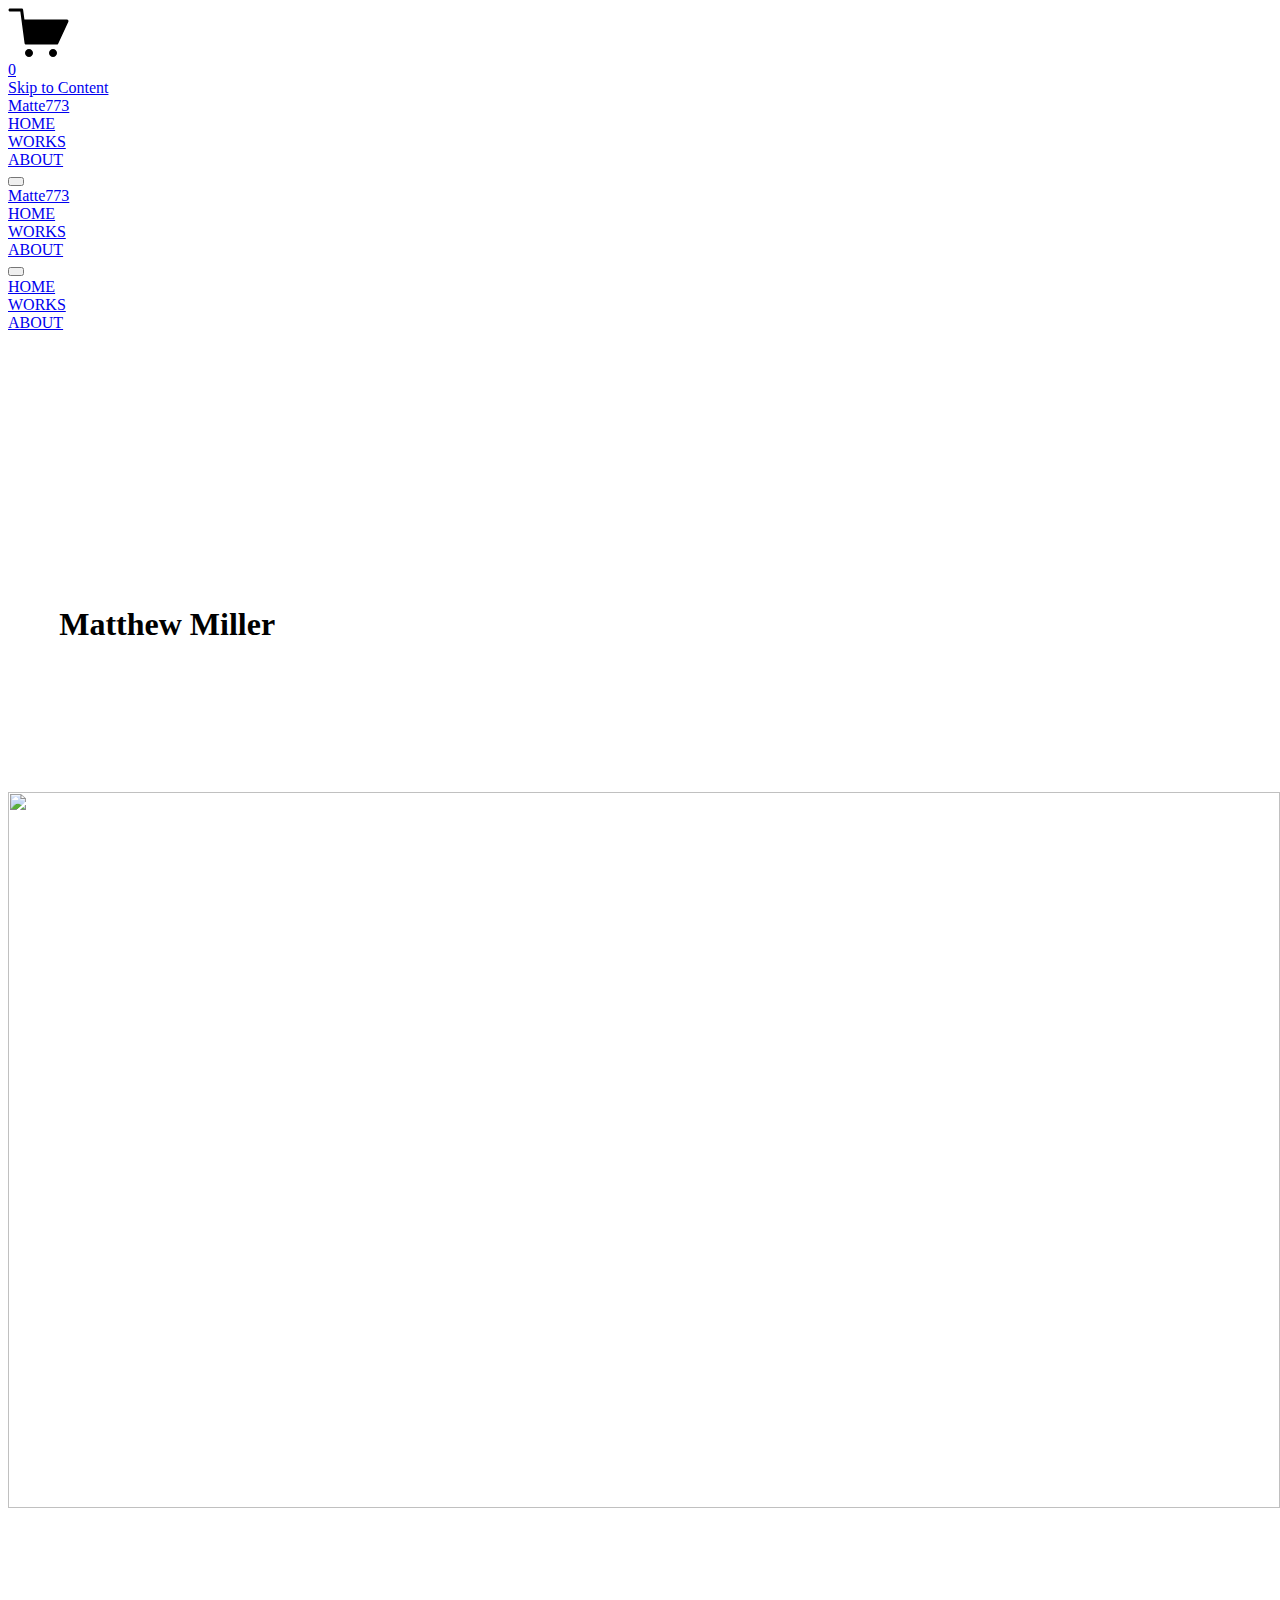
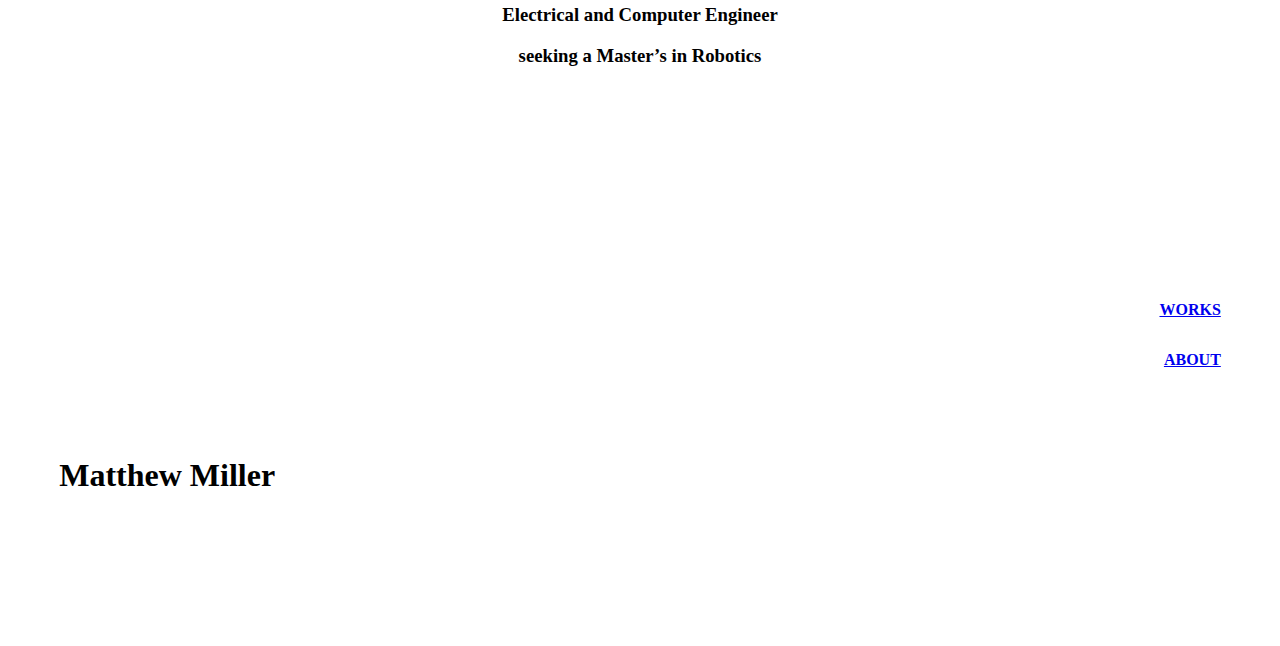
==== index.html @ affd7997 "Rename Matte773.html to index.html" ====
<!doctype html>
<html xmlns:og="http://opengraphprotocol.org/schema/" xmlns:fb="http://www.facebook.com/2008/fbml" lang="en-US"  data-authenticated-account>
  <head>
    <meta http-equiv="X-UA-Compatible" content="IE=edge,chrome=1">
    <meta name="viewport" content="width=device-width, initial-scale=1">
    <!-- This is Squarespace. --><!-- parrot-bullfrog-rfyb -->
<base href="">
<meta charset="utf-8" />
<title>Matte773</title>
<meta http-equiv="Accept-CH" content="Sec-CH-UA-Platform-Version, Sec-CH-UA-Model" /><link rel="shortcut icon" type="image/x-icon" href="https://assets.squarespace.com/universal/default-favicon.ico"/>
<link rel="canonical" href="https://www.matte773.github.io"/>
<meta property="og:site_name" content="Matte773"/>
<meta property="og:title" content="Matte773"/>
<meta property="og:url" content="https://www.matte773.github.io"/>
<meta property="og:type" content="website"/>
<meta itemprop="name" content="Matte773"/>
<meta itemprop="url" content="https://www.matte773.github.io"/>
<meta name="twitter:title" content="Matte773"/>
<meta name="twitter:url" content="https://www.matte773.github.io"/>
<meta name="twitter:card" content="summary"/>
<meta name="description" content="" />
<link rel="preconnect" href="https://images.squarespace-cdn.com">
<link rel="stylesheet" type="text/css" href="https://fonts.googleapis.com/css2?family=Italiana:wght@400&family=Lato:ital,wght@0,400;0,700;1,400;1,700">
<script type="text/javascript" crossorigin="anonymous" defer="defer" nomodule="nomodule" src="//assets.squarespace.com/@sqs/polyfiller/1.6/legacy.js"></script>
<script type="text/javascript" crossorigin="anonymous" defer="defer" src="//assets.squarespace.com/@sqs/polyfiller/1.6/modern.js"></script>
<script type="text/javascript">SQUARESPACE_ROLLUPS = {};</script>
<script>(function(rollups, name) { if (!rollups[name]) { rollups[name] = {}; } rollups[name].js = ["//assets.squarespace.com/universal/scripts-compressed/extract-css-runtime-2ac038bcca92b24daaa92-min.en-US.js"]; })(SQUARESPACE_ROLLUPS, 'squarespace-extract_css_runtime');</script>
<script crossorigin="anonymous" src="//assets.squarespace.com/universal/scripts-compressed/extract-css-runtime-2ac038bcca92b24daaa92-min.en-US.js" defer ></script><script>(function(rollups, name) { if (!rollups[name]) { rollups[name] = {}; } rollups[name].js = ["//assets.squarespace.com/universal/scripts-compressed/extract-css-moment-js-vendor-e67ac5a108455ec4edca7-min.en-US.js"]; })(SQUARESPACE_ROLLUPS, 'squarespace-extract_css_moment_js_vendor');</script>
<script crossorigin="anonymous" src="//assets.squarespace.com/universal/scripts-compressed/extract-css-moment-js-vendor-e67ac5a108455ec4edca7-min.en-US.js" defer ></script><script>(function(rollups, name) { if (!rollups[name]) { rollups[name] = {}; } rollups[name].js = ["//assets.squarespace.com/universal/scripts-compressed/cldr-resource-pack-ede72e01bfb324658a0ac-min.en-US.js"]; })(SQUARESPACE_ROLLUPS, 'squarespace-cldr_resource_pack');</script>
<script crossorigin="anonymous" src="//assets.squarespace.com/universal/scripts-compressed/cldr-resource-pack-ede72e01bfb324658a0ac-min.en-US.js" defer ></script><script>(function(rollups, name) { if (!rollups[name]) { rollups[name] = {}; } rollups[name].js = ["//assets.squarespace.com/universal/scripts-compressed/common-vendors-stable-988cea152e72258d821b3-min.en-US.js"]; })(SQUARESPACE_ROLLUPS, 'squarespace-common_vendors_stable');</script>
<script crossorigin="anonymous" src="//assets.squarespace.com/universal/scripts-compressed/common-vendors-stable-988cea152e72258d821b3-min.en-US.js" defer ></script><script>(function(rollups, name) { if (!rollups[name]) { rollups[name] = {}; } rollups[name].js = ["//assets.squarespace.com/universal/scripts-compressed/common-vendors-0bb808e991bdc5ee15a34-min.en-US.js"]; })(SQUARESPACE_ROLLUPS, 'squarespace-common_vendors');</script>
<script crossorigin="anonymous" src="//assets.squarespace.com/universal/scripts-compressed/common-vendors-0bb808e991bdc5ee15a34-min.en-US.js" defer ></script><script>(function(rollups, name) { if (!rollups[name]) { rollups[name] = {}; } rollups[name].js = ["//assets.squarespace.com/universal/scripts-compressed/common-aaa9e1255c6c9bc80cf3e-min.en-US.js"]; })(SQUARESPACE_ROLLUPS, 'squarespace-common');</script>
<script crossorigin="anonymous" src="//assets.squarespace.com/universal/scripts-compressed/common-aaa9e1255c6c9bc80cf3e-min.en-US.js" defer ></script><script data-name="static-context">Static = window.Static || {}; Static.SQUARESPACE_CONTEXT = {"facebookAppId":"314192535267336","facebookApiVersion":"v6.0","rollups":{"squarespace-announcement-bar":{"js":"//assets.squarespace.com/universal/scripts-compressed/announcement-bar-ef580206d1aa10416c244-min.en-US.js"},"squarespace-audio-player":{"css":"//assets.squarespace.com/universal/styles-compressed/audio-player-702bf18174efe0acaa8ce-min.en-US.css","js":"//assets.squarespace.com/universal/scripts-compressed/audio-player-9605c60c1d9d3fb216126-min.en-US.js"},"squarespace-blog-collection-list":{"css":"//assets.squarespace.com/universal/styles-compressed/blog-collection-list-3d55c64c25996c7633fc2-min.en-US.css","js":"//assets.squarespace.com/universal/scripts-compressed/blog-collection-list-ad88023836bf46b308416-min.en-US.js"},"squarespace-calendar-block-renderer":{"css":"//assets.squarespace.com/universal/styles-compressed/calendar-block-renderer-49c4a5f3dae67a728e3f4-min.en-US.css","js":"//assets.squarespace.com/universal/scripts-compressed/calendar-block-renderer-7db42d81b993bb30a19a3-min.en-US.js"},"squarespace-chartjs-helpers":{"css":"//assets.squarespace.com/universal/styles-compressed/chartjs-helpers-53c004ac7d4bde1c92e38-min.en-US.css","js":"//assets.squarespace.com/universal/scripts-compressed/chartjs-helpers-2a4766a7eb0d87aaf9646-min.en-US.js"},"squarespace-comments":{"css":"//assets.squarespace.com/universal/styles-compressed/comments-181fa3980190b0e3a74e4-min.en-US.css","js":"//assets.squarespace.com/universal/scripts-compressed/comments-508ad3d85f9bdc2f2e567-min.en-US.js"},"squarespace-custom-css-popup":{"css":"//assets.squarespace.com/universal/styles-compressed/custom-css-popup-1120dfdebccf6970ca789-min.en-US.css","js":"//assets.squarespace.com/universal/scripts-compressed/custom-css-popup-6f2300dbe37a6afe90fdf-min.en-US.js"},"squarespace-dialog":{"css":"//assets.squarespace.com/universal/styles-compressed/dialog-c5820adc533c8807482f5-min.en-US.css","js":"//assets.squarespace.com/universal/scripts-compressed/dialog-c785cc600706ee9c881d0-min.en-US.js"},"squarespace-events-collection":{"css":"//assets.squarespace.com/universal/styles-compressed/events-collection-49c4a5f3dae67a728e3f4-min.en-US.css","js":"//assets.squarespace.com/universal/scripts-compressed/events-collection-e4b6982b1aa6d41fc3d1d-min.en-US.js"},"squarespace-form-rendering-utils":{"js":"//assets.squarespace.com/universal/scripts-compressed/form-rendering-utils-6a5a808ca752567ef3620-min.en-US.js"},"squarespace-forms":{"css":"//assets.squarespace.com/universal/styles-compressed/forms-934772160ed2f1fb49718-min.en-US.css","js":"//assets.squarespace.com/universal/scripts-compressed/forms-64396dda2cac3a494c112-min.en-US.js"},"squarespace-gallery-collection-list":{"css":"//assets.squarespace.com/universal/styles-compressed/gallery-collection-list-3d55c64c25996c7633fc2-min.en-US.css","js":"//assets.squarespace.com/universal/scripts-compressed/gallery-collection-list-20a62ae931ab349a80d2f-min.en-US.js"},"squarespace-image-zoom":{"css":"//assets.squarespace.com/universal/styles-compressed/image-zoom-3d55c64c25996c7633fc2-min.en-US.css","js":"//assets.squarespace.com/universal/scripts-compressed/image-zoom-0ddd38600da3a0240ce43-min.en-US.js"},"squarespace-pinterest":{"css":"//assets.squarespace.com/universal/styles-compressed/pinterest-3d55c64c25996c7633fc2-min.en-US.css","js":"//assets.squarespace.com/universal/scripts-compressed/pinterest-d0604829c46a2c841b76f-min.en-US.js"},"squarespace-popup-overlay":{"css":"//assets.squarespace.com/universal/styles-compressed/popup-overlay-fd9ce38b67a1c6891b2e4-min.en-US.css","js":"//assets.squarespace.com/universal/scripts-compressed/popup-overlay-d50f510cff24748b81479-min.en-US.js"},"squarespace-product-quick-view":{"css":"//assets.squarespace.com/universal/styles-compressed/product-quick-view-74a2013c90ee619ccfc39-min.en-US.css","js":"//assets.squarespace.com/universal/scripts-compressed/product-quick-view-40663269513a9a82379fd-min.en-US.js"},"squarespace-products-collection-item-v2":{"css":"//assets.squarespace.com/universal/styles-compressed/products-collection-item-v2-3d55c64c25996c7633fc2-min.en-US.css","js":"//assets.squarespace.com/universal/scripts-compressed/products-collection-item-v2-33f6fca85ffc8988c0694-min.en-US.js"},"squarespace-products-collection-list-v2":{"css":"//assets.squarespace.com/universal/styles-compressed/products-collection-list-v2-3d55c64c25996c7633fc2-min.en-US.css","js":"//assets.squarespace.com/universal/scripts-compressed/products-collection-list-v2-929365f18e49a60a4d0af-min.en-US.js"},"squarespace-search-page":{"css":"//assets.squarespace.com/universal/styles-compressed/search-page-9d0a55de1efafbb9218e1-min.en-US.css","js":"//assets.squarespace.com/universal/scripts-compressed/search-page-0a244fbb09d67595aabce-min.en-US.js"},"squarespace-search-preview":{"js":"//assets.squarespace.com/universal/scripts-compressed/search-preview-2d305483ffa883944ce04-min.en-US.js"},"squarespace-simple-liking":{"css":"//assets.squarespace.com/universal/styles-compressed/simple-liking-ef94529873378652e6e86-min.en-US.css","js":"//assets.squarespace.com/universal/scripts-compressed/simple-liking-74839e341f502c8ea042b-min.en-US.js"},"squarespace-social-buttons":{"css":"//assets.squarespace.com/universal/styles-compressed/social-buttons-1f18e025ea682ade6293a-min.en-US.css","js":"//assets.squarespace.com/universal/scripts-compressed/social-buttons-016eced7ff39ac125bd94-min.en-US.js"},"squarespace-tourdates":{"css":"//assets.squarespace.com/universal/styles-compressed/tourdates-3d55c64c25996c7633fc2-min.en-US.css","js":"//assets.squarespace.com/universal/scripts-compressed/tourdates-ed0e5a09e24ba92993ea0-min.en-US.js"},"squarespace-website-overlays-manager":{"css":"//assets.squarespace.com/universal/styles-compressed/website-overlays-manager-7cecc648f858e6f692130-min.en-US.css","js":"//assets.squarespace.com/universal/scripts-compressed/website-overlays-manager-d29295e1f3e48f4c1a609-min.en-US.js"}},"pageType":2,"website":{"id":"652375f78cd97b653fda8921","identifier":"parrot-bullfrog-rfyb","websiteType":1,"contentModifiedOn":1696824346900,"cloneable":false,"hasBeenCloneable":false,"siteStatus":{"value":3,"expiration":1698032375232},"language":"en-US","timeZone":"America/Los_Angeles","machineTimeZoneOffset":-25200000,"timeZoneOffset":-25200000,"timeZoneAbbr":"PDT","siteTitle":"Matte773","fullSiteTitle":"Matte773","siteDescription":{"html":"","raw":false},"shareButtonOptions":{"8":true,"7":true,"6":true,"1":true,"4":true,"3":true,"2":true},"authenticUrl":"https://www.matte773.github.io","internalUrl":"https://parrot-bullfrog-rfyb.squarespace.com","baseUrl":"https://www.matte773.github.io","primaryDomain":"www.matte773.github.io","sslSetting":3,"isHstsEnabled":true,"createdOn":1696822775233,"templateId":"5c5a519771c10ba3470d8101","installationId":"652375f78cd97b653fda8928","templateWebsiteId":"64f0a4610f250e0159eb6aeb","hasPassword":false,"typekitId":"","statsMigrated":false,"imageMetadataProcessingEnabled":false,"revalidateBefore":1696822787650,"captchaSettings":{"enabledForDonations":false},"showOwnerLogin":true},"websiteSettings":{"id":"652375f78cd97b653fda8923","websiteId":"652375f78cd97b653fda8921","subjects":[],"country":"US","state":"OR","simpleLikingEnabled":true,"mobileInfoBarSettings":{"isContactEmailEnabled":false,"isContactPhoneNumberEnabled":false,"isLocationEnabled":false,"isBusinessHoursEnabled":false},"commentLikesAllowed":true,"commentAnonAllowed":true,"commentThreaded":true,"commentApprovalRequired":false,"commentAvatarsOn":true,"commentSortType":2,"commentFlagThreshold":0,"commentFlagsAllowed":true,"commentEnableByDefault":true,"commentDisableAfterDaysDefault":0,"disqusShortname":"","commentsEnabled":false,"storeSettings":{"returnPolicy":{"raw":false},"termsOfService":{"raw":false},"privacyPolicy":{"raw":false},"storeMailingList":{"connected":false,"list":"","useSingleOptIn":false},"expressCheckout":false,"continueShoppingLinkUrl":"/","testModeOn":true,"useLightCart":false,"showNoteField":false,"shippingCountryDefaultValue":"US","billToShippingDefaultValue":false,"showShippingPhoneNumber":true,"isShippingPhoneRequired":false,"showBillingPhoneNumber":true,"isBillingPhoneRequired":false,"currenciesSupported":["USD","CAD","GBP","AUD","EUR","CHF","NOK","SEK","DKK","NZD","SGD","MXN","HKD","CZK","ILS","MYR","RUB","PHP","PLN","THB","BRL","ARS","COP","IDR","INR","JPY","ZAR"],"defaultCurrency":"USD","selectedCurrency":"USD","measurementStandard":1,"showCustomCheckoutForm":false,"checkoutPageMarketingOptInEnabled":true,"enableMailingListOptInByDefault":false,"isApplePayEnabled":false,"isPaymentRequestEnabled":true,"sameAsRetailLocation":false,"merchandisingSettings":{"scarcityEnabledOnProductItems":false,"scarcityEnabledOnProductBlocks":false,"scarcityMessageType":"DEFAULT_SCARCITY_MESSAGE","scarcityThreshold":10,"merchantLowStockAlertThreshold":5,"multipleQuantityAllowedForServices":true,"restockNotificationsEnabled":false,"restockNotificationsMailingListSignUpEnabled":false,"relatedProductsEnabled":false,"relatedProductsOrdering":"random","soldOutVariantsDropdownDisabled":false,"productComposerOptedIn":false,"productComposerABTestOptedOut":false,"productReviewsEnabled":false},"minimumOrderSubtotalEnabled":false,"minimumOrderSubtotal":{"currency":"USD","value":"0.00"},"instagramShoppingLinkDestination":1,"storeMigratedToProductCollections2_0":false,"isLive":false,"multipleQuantityAllowedForServices":true},"useEscapeKeyToLogin":false,"ssBadgeType":1,"ssBadgePosition":4,"ssBadgeVisibility":1,"ssBadgeDevices":1,"pinterestOverlayOptions":{"mode":"disabled"},"ampEnabled":false,"userAccountsSettings":{"loginAllowed":false,"signupAllowed":false}},"cookieSettings":{"isCookieBannerEnabled":false,"isRestrictiveCookiePolicyEnabled":false,"isRestrictiveCookiePolicyAbsolute":false,"cookieBannerText":"","cookieBannerTheme":"","cookieBannerVariant":"","cookieBannerPosition":"","cookieBannerCtaVariant":"","cookieBannerCtaText":"","cookieBannerAcceptType":"OPT_IN","cookieBannerOptOutCtaText":""},"websiteCloneable":false,"collection":{"title":"HOME","id":"65237652f68c1346e1a69697","fullUrl":"/","type":10,"permissionType":1},"subscribed":false,"appDomain":"squarespace.com","templateTweakable":true,"tweakJSON":{"form-use-theme-colors":"false","header-logo-height":"20px","header-mobile-logo-max-height":"30px","header-vert-padding":"2.2vw","header-width":"Inset","maxPageWidth":"1445px","pagePadding":"3vw","tweak-blog-alternating-side-by-side-image-aspect-ratio":"1:1 Square","tweak-blog-alternating-side-by-side-image-spacing":"6%","tweak-blog-alternating-side-by-side-meta-spacing":"20px","tweak-blog-alternating-side-by-side-primary-meta":"Categories","tweak-blog-alternating-side-by-side-read-more-spacing":"20px","tweak-blog-alternating-side-by-side-secondary-meta":"Date","tweak-blog-basic-grid-columns":"2","tweak-blog-basic-grid-image-aspect-ratio":"3:2 Standard","tweak-blog-basic-grid-image-spacing":"16px","tweak-blog-basic-grid-meta-spacing":"15px","tweak-blog-basic-grid-primary-meta":"Date","tweak-blog-basic-grid-read-more-spacing":"16px","tweak-blog-basic-grid-secondary-meta":"Categories","tweak-blog-item-custom-width":"62","tweak-blog-item-show-author-profile":"false","tweak-blog-item-width":"Wide","tweak-blog-masonry-columns":"2","tweak-blog-masonry-horizontal-spacing":"30px","tweak-blog-masonry-image-spacing":"20px","tweak-blog-masonry-meta-spacing":"20px","tweak-blog-masonry-primary-meta":"Categories","tweak-blog-masonry-read-more-spacing":"20px","tweak-blog-masonry-secondary-meta":"Date","tweak-blog-masonry-vertical-spacing":"30px","tweak-blog-side-by-side-image-aspect-ratio":"1:1 Square","tweak-blog-side-by-side-image-spacing":"6%","tweak-blog-side-by-side-meta-spacing":"20px","tweak-blog-side-by-side-primary-meta":"Categories","tweak-blog-side-by-side-read-more-spacing":"20px","tweak-blog-side-by-side-secondary-meta":"Date","tweak-blog-single-column-image-spacing":"50px","tweak-blog-single-column-meta-spacing":"0px","tweak-blog-single-column-primary-meta":"Date","tweak-blog-single-column-read-more-spacing":"0px","tweak-blog-single-column-secondary-meta":"Categories","tweak-events-stacked-show-thumbnails":"true","tweak-events-stacked-thumbnail-size":"3:2 Standard","tweak-fixed-header":"false","tweak-fixed-header-style":"Basic","tweak-global-animations-animation-curve":"ease","tweak-global-animations-animation-delay":"0.1s","tweak-global-animations-animation-duration":"0.1s","tweak-global-animations-animation-style":"fade","tweak-global-animations-animation-type":"none","tweak-global-animations-complexity-level":"detailed","tweak-global-animations-enabled":"false","tweak-portfolio-grid-basic-custom-height":"50","tweak-portfolio-grid-overlay-custom-height":"50","tweak-portfolio-hover-follow-acceleration":"10%","tweak-portfolio-hover-follow-animation-duration":"Fast","tweak-portfolio-hover-follow-animation-type":"Fade","tweak-portfolio-hover-follow-delimiter":"Bullet","tweak-portfolio-hover-follow-front":"false","tweak-portfolio-hover-follow-layout":"Inline","tweak-portfolio-hover-follow-size":"50","tweak-portfolio-hover-follow-text-spacing-x":"1.5","tweak-portfolio-hover-follow-text-spacing-y":"1.5","tweak-portfolio-hover-static-animation-duration":"Fast","tweak-portfolio-hover-static-animation-type":"Fade","tweak-portfolio-hover-static-delimiter":"Hyphen","tweak-portfolio-hover-static-front":"true","tweak-portfolio-hover-static-layout":"Inline","tweak-portfolio-hover-static-size":"50","tweak-portfolio-hover-static-text-spacing-x":"1.5","tweak-portfolio-hover-static-text-spacing-y":"1.5","tweak-portfolio-index-background-animation-duration":"Medium","tweak-portfolio-index-background-animation-type":"Fade","tweak-portfolio-index-background-custom-height":"50","tweak-portfolio-index-background-delimiter":"None","tweak-portfolio-index-background-height":"Large","tweak-portfolio-index-background-horizontal-alignment":"Center","tweak-portfolio-index-background-link-format":"Stacked","tweak-portfolio-index-background-persist":"false","tweak-portfolio-index-background-vertical-alignment":"Middle","tweak-portfolio-index-background-width":"Full","tweak-product-basic-item-click-action":"None","tweak-product-basic-item-gallery-aspect-ratio":"3:4 Three-Four (Vertical)","tweak-product-basic-item-gallery-design":"Slideshow","tweak-product-basic-item-gallery-width":"50%","tweak-product-basic-item-hover-action":"None","tweak-product-basic-item-image-spacing":"2vw","tweak-product-basic-item-image-zoom-factor":"2","tweak-product-basic-item-product-variant-display":"Dropdown","tweak-product-basic-item-thumbnail-placement":"Side","tweak-product-basic-item-variant-picker-layout":"Dropdowns","tweak-products-add-to-cart-button":"false","tweak-products-columns":"2","tweak-products-gutter-column":"2vw","tweak-products-gutter-row":"2vw","tweak-products-header-text-alignment":"Middle","tweak-products-image-aspect-ratio":"2:3 Standard (Vertical)","tweak-products-image-text-spacing":"0.5vw","tweak-products-mobile-columns":"1","tweak-products-text-alignment":"Left","tweak-transparent-header":"true"},"templateId":"5c5a519771c10ba3470d8101","templateVersion":"7.1","pageFeatures":[1,2,4],"gmRenderKey":"QUl6YVN5Q0JUUk9xNkx1dkZfSUUxcjQ2LVQ0QWVUU1YtMGQ3bXk4","templateScriptsRootUrl":"https://static1.squarespace.com/static/vta/5c5a519771c10ba3470d8101/scripts/","betaFeatureFlags":["site_header_footer","nested_categories_migration_enabled","member_areas_spanish_interviews","block_backgrounds","asset_library_trashcan","commsplat_forms_visitor_profile","content_rte_ai_product_composer","marketing_landing_page","collection_typename_switching","crm_remove_subscriber","campaigns_global_uc_ab","content_rte_ai","show_mobile_column_in_plp_editor","campaigns_discount_section_in_automations","campaigns_new_image_layout_picker","customer_accounts_email_verification","themes","crm_show_profile_forms","digital_products_monetization_ga_enabled","asset_picker_in_product_composer","commerce_site_visitor_metrics","customer_account_creation_recaptcha","site_user_email_change","fluid_engine_clean_up_grid_contextual_change","crm_default_newsletter_block_to_campaigns","rte_text_justify_align","commerce_clearpay","override_block_styles","viewer-role-contributor-invites","member_sites_ux_evolution","background_art_onboarding","website_component_enabled","member_areas_feature","accounting_orders_sync","nested_categories","content_rte_ai_campaigns","new_stacked_index","supports_versioned_template_assets","campaigns_import_discounts","visitor_react_forms","image_component","digiact_collection_panel_upsells","unify_edit_mode_p1","unify_edit_mode_p1_70","show_add_to_cart_in_plp","enable_css_variable_tweaks","show_add_to_cart_in_plp_config_editor_circle","is_feature_gate_refresh_enabled","unify_edit_mode_p2","digital_products_in_circle_labs","fluid_engine_new_multiselect_actions","campaigns_thumbnail_layout","shape_block","toggle_preview_new_shortcut","campaigns_discount_section_in_blasts","scripts_defer","commerce_order_status_access","react_pages_panel","member_areas_schedule_interview","send_local_pickup_ready_email","rte_text_highlights","website_fonts","summary_block_video_collections","image_block_effects","fluid_engine_default_mobile_order","commerce_restock_notifications","commerce_etsy_shipping_import","member_areas_provisioning_service","commerce_etsy_product_import","fluid_engine"],"videoAssetsFeatureFlags":["mux-data-video-collection","mux-data-course-collection"],"authenticatedAccount":{"id":"6523757f21ba6d32131cc53d","tutorialsCompleted":{"has-seen-fluid-engine-mobile-changes-notification":true},"notificationsRead":{},"lastLoginOn":1696822655548,"displayName":"Matt Miller","firstName":"Matt","lastName":"Miller","eligibleForMarketingDiscount":false,"avatarUrl":"https://static1.squarespace.com/static/images/6523758022f9f01b0674a693","bio":"","roles":{},"email":"matte773@gmail.com","createdOn":1696822655468,"marketingId":"dd24f170-b042-4bca-98fa-3c5a56e5c6a4","avatarAssetUrl":"https://static1.squarespace.com/static/images/6523758022f9f01b0674a693","pseudonymAccount":false,"preferredLocale":"en-US"},"authenticatedAccountWebsiteSettings":{"id":"652375f96065551eb963baf9"},"permissions":{"permissions":{"1":true}},"websiteRoles":{"1":true},"accessPermissions":[1221,1111,1700,1420,1218,1211,1610,2066,1514,1110,1419,12,1230,1513,1921,11,1413,1217,1612,1216,1611,1920,1701,1223,1311,18,1112,1423,1224,1414,1510,1930,1226,1210,1225,1,15,1219,1233,1213,1931,1515,1516,1412,1511,1422,1911,1416,1910,1411,1229,1310,14,1932,1417,1212,1418,1517,1912,1215,13,1415,0,1220,1512,1410,1228,1234,1421,1810,1214],"memberAccountNames":{"6523757f21ba6d32131cc53d":{"avatarUrl":"https://static1.squarespace.com/static/images/6523758022f9f01b0674a693","bio":"","displayName":"Matt Miller"}},"impersonatedSession":false,"demoCollections":[{"collectionId":"64f0a494fa4c3b4740eb75fb","deleted":true},{"collectionId":"64f0a5a82ffd67733c8550a7","deleted":true},{"collectionId":"64f0a5b2c28d2e63d28ef759","deleted":false},{"collectionId":"64f0a5bf4d787c7631e86400","deleted":true},{"collectionId":"64f0af7da95898635f3239da","deleted":true},{"collectionId":"64f8a52ed9387a3342fe4a21","deleted":false},{"collectionId":"64ff81352b9eaa7e154cb836","deleted":true}],"connectedAccounts":[],"tzData":{"zones":[[-480,"US","P%sT",null]],"rules":{"US":[[1967,2006,null,"Oct","lastSun","2:00","0","S"],[1987,2006,null,"Apr","Sun>=1","2:00","1:00","D"],[2007,"max",null,"Mar","Sun>=8","2:00","1:00","D"],[2007,"max",null,"Nov","Sun>=1","2:00","0","S"]]}},"showAnnouncementBar":false,"recaptchaEnterpriseContext":{"recaptchaEnterpriseSiteKey":"6LdDFQwjAAAAAPigEvvPgEVbb7QBm-TkVJdDTlAv"},"i18nContext":{"timeZoneData":{"id":"America/Los_Angeles","name":"Pacific Time"}}};</script><script type="application/ld+json">{"url":"https://www.matte773.github.io","name":"Matte773","description":"","@context":"http://schema.org","@type":"WebSite"}</script><link rel="stylesheet" type="text/css" href="https://static1.squarespace.com/static/versioned-site-css/652375f78cd97b653fda8921/0/5c5a519771c10ba3470d8101/652375f78cd97b653fda8928/1445/site.css"/><script>Static.COOKIE_BANNER_CAPABLE = true;</script>
<!-- End of Squarespace Headers -->
    
      <script>
        window.__INITIAL_SQUARESPACE_7_1_WEBSITE_COLORS__ = [{"id":"white","value":{"values":{"hue":0.0,"saturation":0.0,"lightness":100.0},"userFormat":"hex"}},{"id":"black","value":{"values":{"hue":0.0,"saturation":0.0,"lightness":0.0},"userFormat":"hex"}},{"id":"safeLightAccent","value":{"values":{"hue":0.0,"saturation":0.0,"lightness":95.69},"userFormat":"hex"}},{"id":"safeDarkAccent","value":{"values":{"hue":0.0,"saturation":0.0,"lightness":0.0},"userFormat":"hex"}},{"id":"safeInverseAccent","value":{"values":{"hue":0.0,"saturation":0.0,"lightness":0.0},"userFormat":"hex"}},{"id":"safeInverseLightAccent","value":{"values":{"hue":0.0,"saturation":0.0,"lightness":0.0},"userFormat":"hex"}},{"id":"safeInverseDarkAccent","value":{"values":{"hue":0.0,"saturation":0.0,"lightness":100.0},"userFormat":"hex"}},{"id":"accent","value":{"values":{"hue":0.0,"saturation":0.0,"lightness":95.69},"userFormat":"hex"}},{"id":"lightAccent","value":{"values":{"hue":36.0,"saturation":10.1,"lightness":38.82},"userFormat":"hex"}},{"id":"darkAccent","value":{"values":{"hue":0.0,"saturation":0.0,"lightness":0.0},"userFormat":"hex"}}];
      </script>
      
      <style id="colorThemeStyles">
        :root {--white-hsl:0,0%,100%;--black-hsl:0,0%,0%;--safeLightAccent-hsl:0,0%,95.69%;--safeDarkAccent-hsl:0,0%,0%;--safeInverseAccent-hsl:0,0%,0%;--safeInverseLightAccent-hsl:0,0%,0%;--safeInverseDarkAccent-hsl:0,0%,100%;--accent-hsl:0,0%,95.69%;--lightAccent-hsl:36,10.1%,38.82%;--darkAccent-hsl:0,0%,0%;}
        
        :root {--announcement-bar-background-color:hsla(var(--black-hsl),1);--announcement-bar-text-color:hsla(var(--white-hsl),1);--backgroundOverlayColor:hsla(var(--white-hsl),1);--course-item-nav-active-lesson-background-color:hsla(var(--darkAccent-hsl),1);--course-item-nav-active-lesson-text-color:hsla(var(--white-hsl),1);--course-item-nav-background-color:hsla(var(--lightAccent-hsl),1);--course-item-nav-border-color:hsla(var(--darkAccent-hsl),0.25);--course-item-nav-text-color:hsla(var(--black-hsl),1);--course-list-course-progress-bar-color:hsla(var(--accent-hsl),1);--course-list-course-item-background:hsla(var(--lightAccent-hsl),1);--course-list-course-item-hover-background:hsla(var(--lightAccent-hsl),0.75);--course-list-course-item-text-color:hsla(var(--black-hsl),1);--course-list-course-chapter-divider-color:hsla(var(--white-hsl),1);--course-list-grid-layout-chapter-divider-color:hsla(var(--black-hsl),1);--course-list-grid-layout-course-item-background-color:hsla(var(--lightAccent-hsl),1);--course-list-grid-layout-course-item-hover-background-color:hsla(var(--lightAccent-hsl),0.75);--course-list-grid-layout-course-item-text-color:hsla(var(--black-hsl),1);--course-list-grid-layout-course-item-border-color:hsla(var(--darkAccent-hsl),1);--gradientHeaderBackgroundColor:hsla(var(--white-hsl),1);--gradientHeaderBorderColor:hsla(var(--black-hsl),1);--gradientHeaderDropShadowColor:hsla(var(--black-hsl),1);--gradientHeaderNavigationColor:hsla(var(--black-hsl),1);--headerDropShadowColor:hsla(var(--black-hsl),1);--headerBorderColor:hsla(var(--black-hsl),1);--headingExtraLargeColor:hsla(var(--black-hsl),1);--headingLargeColor:hsla(var(--black-hsl),1);--headingLinkColor:hsla(var(--safeDarkAccent-hsl),1);--headingMediumColor:hsla(var(--black-hsl),1);--headingSmallColor:hsla(var(--black-hsl),1);--image-block-card-image-button-bg-color:hsla(var(--safeDarkAccent-hsl),1);--image-block-card-image-button-text-color:hsla(var(--safeInverseDarkAccent-hsl),1);--image-block-card-image-overlay-color:hsla(var(--darkAccent-hsl),1);--image-block-card-image-subtitle-color:hsla(var(--black-hsl),1);--image-block-card-image-title-bg-color:hsla(var(--white-hsl),0);--image-block-card-image-title-color:hsla(var(--black-hsl),1);--image-block-card-inline-link-color:hsla(var(--black-hsl),1);--image-block-collage-background-color:hsla(var(--lightAccent-hsl),1);--image-block-collage-image-button-bg-color:hsla(var(--safeDarkAccent-hsl),1);--image-block-collage-image-button-text-color:hsla(var(--safeInverseDarkAccent-hsl),1);--image-block-collage-image-overlay-color:hsla(var(--darkAccent-hsl),1);--image-block-collage-image-subtitle-color:hsla(var(--black-hsl),1);--image-block-collage-image-title-bg-color:hsla(var(--white-hsl),0);--image-block-collage-image-title-color:hsla(var(--black-hsl),1);--image-block-collage-inline-link-color:hsla(var(--black-hsl),1);--image-block-overlap-image-button-bg-color:hsla(var(--safeDarkAccent-hsl),1);--image-block-overlap-image-button-text-color:hsla(var(--safeInverseDarkAccent-hsl),1);--image-block-overlap-image-overlay-color:hsla(var(--darkAccent-hsl),1);--image-block-overlap-image-subtitle-color:hsla(var(--black-hsl),1);--image-block-overlap-image-title-bg-color:hsla(var(--white-hsl),1);--image-block-overlap-image-title-color:hsla(var(--black-hsl),1);--image-block-overlap-inline-link-color:hsla(var(--black-hsl),1);--image-block-overlay-color:hsla(var(--black-hsl),0.5);--image-block-poster-image-button-bg-color:hsla(var(--safeDarkAccent-hsl),1);--image-block-poster-image-button-text-color:hsla(var(--safeInverseDarkAccent-hsl),1);--image-block-poster-image-overlay-color:hsla(var(--darkAccent-hsl),1);--image-block-poster-image-subtitle-color:hsla(var(--white-hsl),1);--image-block-poster-image-title-bg-color-v2:hsla(var(--white-hsl),0);--image-block-poster-image-title-color:hsla(var(--white-hsl),1);--image-block-poster-inline-link-color:hsla(var(--white-hsl),1);--image-block-stack-image-button-bg-color:hsla(var(--safeDarkAccent-hsl),1);--image-block-stack-image-button-text-color:hsla(var(--safeInverseDarkAccent-hsl),1);--image-block-stack-image-overlay-color:hsla(var(--darkAccent-hsl),1);--image-block-stack-image-subtitle-color:hsla(var(--black-hsl),1);--image-block-stack-image-title-bg-color:hsla(var(--white-hsl),0);--image-block-stack-image-title-color:hsla(var(--black-hsl),1);--image-block-stack-inline-link-color:hsla(var(--black-hsl),1);--list-section-banner-slideshow-arrow-background-color:hsla(var(--safeDarkAccent-hsl),1);--list-section-banner-slideshow-arrow-color:hsla(var(--safeInverseDarkAccent-hsl),1);--list-section-banner-slideshow-button-background-color:hsla(var(--safeDarkAccent-hsl),1);--list-section-banner-slideshow-button-text-color:hsla(var(--safeInverseDarkAccent-hsl),1);--list-section-banner-slideshow-card-button-background-color:hsla(var(--safeDarkAccent-hsl),1);--list-section-banner-slideshow-card-button-text-color:hsla(var(--safeInverseDarkAccent-hsl),1);--list-section-banner-slideshow-card-color:hsla(var(--lightAccent-hsl),1);--list-section-banner-slideshow-card-description-color:hsla(var(--black-hsl),1);--list-section-banner-slideshow-card-description-link-color:hsla(var(--safeDarkAccent-hsl),1);--list-section-banner-slideshow-card-title-color:hsla(var(--black-hsl),1);--list-section-banner-slideshow-description-color:hsla(var(--black-hsl),1);--list-section-banner-slideshow-title-color:hsla(var(--black-hsl),1);--list-section-carousel-arrow-background-color:hsla(var(--safeDarkAccent-hsl),1);--list-section-carousel-arrow-color:hsla(var(--safeInverseDarkAccent-hsl),1);--list-section-carousel-button-background-color:hsla(var(--safeDarkAccent-hsl),1);--list-section-carousel-button-text-color:hsla(var(--safeInverseDarkAccent-hsl),1);--list-section-carousel-card-button-background-color:hsla(var(--safeDarkAccent-hsl),1);--list-section-carousel-card-button-text-color:hsla(var(--safeInverseDarkAccent-hsl),1);--list-section-carousel-card-color:hsla(var(--lightAccent-hsl),1);--list-section-carousel-card-description-color:hsla(var(--black-hsl),1);--list-section-carousel-card-description-link-color:hsla(var(--safeDarkAccent-hsl),1);--list-section-carousel-card-title-color:hsla(var(--black-hsl),1);--list-section-carousel-description-color:hsla(var(--black-hsl),1);--list-section-carousel-title-color:hsla(var(--black-hsl),1);--list-section-simple-button-background-color:hsla(var(--safeDarkAccent-hsl),1);--list-section-simple-button-text-color:hsla(var(--safeInverseDarkAccent-hsl),1);--list-section-simple-card-button-background-color:hsla(var(--safeDarkAccent-hsl),1);--list-section-simple-card-button-text-color:hsla(var(--safeInverseDarkAccent-hsl),1);--list-section-simple-card-color:hsla(var(--lightAccent-hsl),1);--list-section-simple-card-description-color:hsla(var(--black-hsl),1);--list-section-simple-card-description-link-color:hsla(var(--safeDarkAccent-hsl),1);--list-section-simple-card-title-color:hsla(var(--black-hsl),1);--list-section-simple-description-color:hsla(var(--black-hsl),1);--list-section-simple-title-color:hsla(var(--black-hsl),1);--list-section-title-color:hsla(var(--black-hsl),1);--menuOverlayBackgroundColor:hsla(var(--white-hsl),1);--menuOverlayButtonBackgroundColor:hsla(var(--safeDarkAccent-hsl),1);--menuOverlayButtonTextColor:hsla(var(--safeInverseDarkAccent-hsl),1);--menuOverlayNavigationLinkColor:hsla(var(--black-hsl),1);--navigationLinkColor:hsla(var(--black-hsl),1);--paragraphLargeColor:hsla(var(--black-hsl),1);--paragraphLinkColor:hsla(var(--safeDarkAccent-hsl),1);--paragraphMediumColor:hsla(var(--black-hsl),1);--paragraphSmallColor:hsla(var(--black-hsl),1);--portfolio-grid-basic-title-color:hsla(var(--black-hsl),1);--portfolio-grid-overlay-overlay-color:hsla(var(--white-hsl),1);--portfolio-grid-overlay-title-color:hsla(var(--black-hsl),1);--portfolio-hover-follow-title-color:hsla(var(--black-hsl),1);--portfolio-hover-static-title-color:hsla(var(--black-hsl),1);--portfolio-index-background-title-color:hsla(var(--black-hsl),1);--primaryButtonBackgroundColor:hsla(var(--lightAccent-hsl),1);--primaryButtonTextColor:hsla(var(--safeInverseDarkAccent-hsl),1);--secondaryButtonBackgroundColor:hsla(var(--safeDarkAccent-hsl),1);--secondaryButtonTextColor:hsla(var(--safeInverseDarkAccent-hsl),1);--section-divider-stroke-color:hsla(var(--safeDarkAccent-hsl),1);--section-inset-border-color:hsla(var(--white-hsl),1);--shape-block-background-color:hsla(var(--lightAccent-hsl),1);--shape-block-dropshadow-color:hsla(var(--lightAccent-hsl),1);--shape-block-stroke-color:hsla(var(--black-hsl),1);--siteBackgroundColor:hsla(var(--white-hsl),1);--siteTitleColor:hsla(var(--black-hsl),1);--social-links-block-main-icon-color:hsla(var(--black-hsl),1);--social-links-block-secondary-icon-color:hsla(var(--white-hsl),1);--solidHeaderBackgroundColor:hsla(var(--white-hsl),1);--solidHeaderBorderColor:hsla(var(--black-hsl),1);--solidHeaderDropShadowColor:hsla(var(--black-hsl),1);--solidHeaderNavigationColor:hsla(var(--black-hsl),1);--summary-block-limited-availability-label-color:hsla(var(--black-hsl),1);--tertiaryButtonBackgroundColor:hsla(var(--safeDarkAccent-hsl),1);--tertiaryButtonTextColor:hsla(var(--safeInverseDarkAccent-hsl),1);--text-highlight-color:hsla(var(--safeDarkAccent-hsl),1);--text-highlight-color-on-background:hsla(var(--safeDarkAccent-hsl),1);--tweak-accordion-block-background-color:hsla(var(--lightAccent-hsl),1);--tweak-accordion-block-divider-color:hsla(var(--black-hsl),1);--tweak-accordion-block-divider-color-on-background:hsla(var(--black-hsl),1);--tweak-accordion-block-icon-color:hsla(var(--black-hsl),1);--tweak-accordion-block-icon-color-on-background:hsla(var(--black-hsl),1);--tweak-blog-alternating-side-by-side-list-excerpt-color:hsla(var(--black-hsl),1);--tweak-blog-alternating-side-by-side-list-meta-color:hsla(var(--black-hsl),1);--tweak-blog-alternating-side-by-side-list-read-more-color:hsla(var(--safeDarkAccent-hsl),1);--tweak-blog-alternating-side-by-side-list-title-color:hsla(var(--black-hsl),1);--tweak-blog-basic-grid-list-excerpt-color:hsla(var(--black-hsl),1);--tweak-blog-basic-grid-list-meta-color:hsla(var(--black-hsl),1);--tweak-blog-basic-grid-list-read-more-color:hsla(var(--safeDarkAccent-hsl),1);--tweak-blog-basic-grid-list-title-color:hsla(var(--black-hsl),1);--tweak-blog-item-author-profile-color:hsla(var(--black-hsl),1);--tweak-blog-item-comment-meta-color:hsla(var(--black-hsl),1);--tweak-blog-item-comment-text-color:hsla(var(--black-hsl),1);--tweak-blog-item-meta-color:hsla(var(--black-hsl),1);--tweak-blog-item-pagination-icon-color:hsla(var(--black-hsl),1);--tweak-blog-item-pagination-meta-color:hsla(var(--black-hsl),1);--tweak-blog-item-pagination-title-color:hsla(var(--black-hsl),1);--tweak-blog-item-title-color:hsla(var(--black-hsl),1);--tweak-blog-masonry-list-excerpt-color:hsla(var(--black-hsl),1);--tweak-blog-masonry-list-meta-color:hsla(var(--black-hsl),1);--tweak-blog-masonry-list-read-more-color:hsla(var(--safeDarkAccent-hsl),1);--tweak-blog-masonry-list-title-color:hsla(var(--black-hsl),1);--tweak-blog-side-by-side-list-excerpt-color:hsla(var(--black-hsl),1);--tweak-blog-side-by-side-list-meta-color:hsla(var(--black-hsl),1);--tweak-blog-side-by-side-list-read-more-color:hsla(var(--safeDarkAccent-hsl),1);--tweak-blog-side-by-side-list-title-color:hsla(var(--black-hsl),1);--tweak-blog-single-column-list-excerpt-color:hsla(var(--black-hsl),1);--tweak-blog-single-column-list-meta-color:hsla(var(--black-hsl),1);--tweak-blog-single-column-list-read-more-color:hsla(var(--safeDarkAccent-hsl),1);--tweak-blog-single-column-list-title-color:hsla(var(--black-hsl),1);--tweak-content-link-block-title-color:hsla(var(--black-hsl),1);--tweak-events-item-pagination-date-color:hsla(var(--black-hsl),1);--tweak-events-item-pagination-icon-color:hsla(var(--black-hsl),1);--tweak-events-item-pagination-title-color:hsla(var(--black-hsl),1);--tweak-form-block-background-color:hsla(var(--lightAccent-hsl),1);--tweak-form-block-button-background-color:hsla(var(--safeDarkAccent-hsl),1);--tweak-form-block-button-background-color-on-background:hsla(var(--safeDarkAccent-hsl),1);--tweak-form-block-button-text-color:hsla(var(--safeInverseDarkAccent-hsl),1);--tweak-form-block-button-text-color-on-background:hsla(var(--safeInverseDarkAccent-hsl),1);--tweak-form-block-caption-color:hsla(var(--black-hsl),1);--tweak-form-block-caption-color-on-background:hsla(var(--black-hsl),1);--tweak-form-block-description-color:hsla(var(--black-hsl),1);--tweak-form-block-description-color-on-background:hsla(var(--black-hsl),1);--tweak-form-block-option-color:hsla(var(--black-hsl),1);--tweak-form-block-option-color-on-background:hsla(var(--black-hsl),1);--tweak-form-block-survey-title-color:hsla(var(--black-hsl),1);--tweak-form-block-survey-title-color-on-background:hsla(var(--black-hsl),1);--tweak-form-block-title-color:hsla(var(--black-hsl),1);--tweak-form-block-title-color-on-background:hsla(var(--black-hsl),1);--tweak-form-block-field-fill-color:hsla(var(--lightAccent-hsl),1);--tweak-form-block-field-border-color:hsla(var(--black-hsl),1);--tweak-form-block-field-input-color:hsla(var(--black-hsl),1);--tweak-form-block-field-fill-color-on-background:hsla(var(--white-hsl),1);--tweak-form-block-field-border-color-on-background:hsla(var(--black-hsl),1);--tweak-form-block-field-input-color-on-background:hsla(var(--black-hsl),1);--tweak-gallery-icon-background-color:hsla(var(--white-hsl),1);--tweak-gallery-icon-color:hsla(var(--black-hsl),1);--tweak-gallery-lightbox-background-color:hsla(var(--white-hsl),1);--tweak-gallery-lightbox-icon-color:hsla(var(--black-hsl),1);--tweak-heading-extra-large-color-on-background:hsla(var(--black-hsl),1);--tweak-heading-large-color-on-background:hsla(var(--black-hsl),1);--tweak-heading-medium-color-on-background:hsla(var(--black-hsl),1);--tweak-heading-small-color-on-background:hsla(var(--black-hsl),1);--tweak-line-block-line-color:hsla(var(--black-hsl),1);--tweak-marquee-block-background-color:hsla(var(--lightAccent-hsl),1);--tweak-marquee-block-heading-color:hsla(var(--black-hsl),1);--tweak-marquee-block-heading-color-on-background:hsla(var(--black-hsl),1);--tweak-marquee-block-paragraph-color:hsla(var(--black-hsl),1);--tweak-marquee-block-paragraph-color-on-background:hsla(var(--black-hsl),1);--tweak-menu-block-item-description-color:hsla(var(--black-hsl),1);--tweak-menu-block-item-price-color:hsla(var(--black-hsl),1);--tweak-menu-block-item-title-color:hsla(var(--black-hsl),1);--tweak-menu-block-nav-color:hsla(var(--black-hsl),1);--tweak-menu-block-title-color:hsla(var(--black-hsl),1);--tweak-newsletter-block-background-color:hsla(var(--lightAccent-hsl),1);--tweak-newsletter-block-button-background-color:hsla(var(--safeDarkAccent-hsl),1);--tweak-newsletter-block-button-background-color-on-background:hsla(var(--black-hsl),1);--tweak-newsletter-block-button-text-color:hsla(var(--safeInverseDarkAccent-hsl),1);--tweak-newsletter-block-button-text-color-on-background:hsla(var(--safeInverseDarkAccent-hsl),1);--tweak-newsletter-block-description-color:hsla(var(--black-hsl),1);--tweak-newsletter-block-description-color-on-background:hsla(var(--black-hsl),1);--tweak-newsletter-block-footnote-color:hsla(var(--black-hsl),1);--tweak-newsletter-block-footnote-color-on-background:hsla(var(--black-hsl),1);--tweak-newsletter-block-title-color:hsla(var(--black-hsl),1);--tweak-newsletter-block-title-color-on-background:hsla(var(--black-hsl),1);--tweak-paragraph-large-color-on-background:hsla(var(--black-hsl),1);--tweak-paragraph-link-color-on-background:hsla(var(--safeDarkAccent-hsl),1);--tweak-paragraph-medium-color-on-background:hsla(var(--black-hsl),1);--tweak-paragraph-small-color-on-background:hsla(var(--black-hsl),1);--tweak-portfolio-item-pagination-icon-color:hsla(var(--black-hsl),1);--tweak-portfolio-item-pagination-meta-color:hsla(var(--black-hsl),1);--tweak-portfolio-item-pagination-title-color:hsla(var(--black-hsl),1);--tweak-product-basic-item-breadcumb-nav-color:hsla(var(--black-hsl),1);--tweak-product-basic-item-description-color:hsla(var(--black-hsl),1);--tweak-product-basic-item-gallery-controls-color:hsla(var(--safeInverseLightAccent-hsl),1);--tweak-product-basic-item-price-color:hsla(var(--black-hsl),1);--tweak-product-basic-item-sale-price-color:hsla(var(--accent-hsl),1);--tweak-product-basic-item-scarcity-color:hsla(var(--accent-hsl),1);--tweak-product-basic-item-title-color:hsla(var(--black-hsl),1);--tweak-product-basic-item-variant-fields-color:hsla(var(--black-hsl),1);--tweak-product-grid-text-below-list-category-nav-color:hsla(var(--black-hsl),1);--tweak-product-grid-text-below-list-pagination-color:hsla(var(--black-hsl),1);--tweak-product-grid-text-below-list-price-color:hsla(var(--black-hsl),1);--tweak-product-grid-text-below-list-sale-price-color:hsla(var(--accent-hsl),1);--tweak-product-grid-text-below-list-scarcity-color:hsla(var(--black-hsl),1);--tweak-product-grid-text-below-list-status-color:hsla(var(--accent-hsl),1);--tweak-product-grid-text-below-list-title-color:hsla(var(--black-hsl),1);--tweak-product-quick-view-button-color:hsla(var(--black-hsl),1);--tweak-product-quick-view-lightbox-controls-color:hsla(var(--black-hsl),1);--tweak-product-quick-view-lightbox-overlay-color:hsla(var(--white-hsl),1);--tweak-quote-block-background-color:hsla(var(--lightAccent-hsl),1);--tweak-quote-block-source-color:hsla(var(--black-hsl),1);--tweak-quote-block-source-color-on-background:hsla(var(--black-hsl),1);--tweak-quote-block-text-color:hsla(var(--black-hsl),1);--tweak-quote-block-text-color-on-background:hsla(var(--black-hsl),1);--tweak-summary-block-background-color:hsla(var(--lightAccent-hsl),1);--tweak-summary-block-excerpt-color:hsla(var(--black-hsl),1);--tweak-summary-block-excerpt-color-on-background:hsla(var(--black-hsl),1);--tweak-summary-block-header-text-color:hsla(var(--black-hsl),1);--tweak-summary-block-header-text-color-on-background:hsla(var(--black-hsl),1);--tweak-summary-block-primary-metadata-color:hsla(var(--black-hsl),1);--tweak-summary-block-primary-metadata-color-on-background:hsla(var(--black-hsl),1);--tweak-summary-block-read-more-color:hsla(var(--black-hsl),1);--tweak-summary-block-read-more-color-on-background:hsla(var(--black-hsl),1);--tweak-summary-block-secondary-metadata-color:hsla(var(--black-hsl),1);--tweak-summary-block-secondary-metadata-color-on-background:hsla(var(--black-hsl),1);--tweak-summary-block-title-color:hsla(var(--black-hsl),1);--tweak-summary-block-title-color-on-background:hsla(var(--black-hsl),1);--tweak-text-block-background-color:hsla(var(--lightAccent-hsl),1);--tweak-video-item-description-color:hsla(var(--black-hsl),1);--tweak-video-item-meta-color:hsla(var(--black-hsl),1);--tweak-video-item-pagination-icon-color:hsla(var(--black-hsl),1);--tweak-video-item-pagination-title-color:hsla(var(--black-hsl),1);--tweak-video-item-title-color:hsla(var(--black-hsl),1);--video-grid-basic-description-color:hsla(var(--black-hsl),1);--video-grid-basic-meta-color:hsla(var(--black-hsl),1);--video-grid-basic-title-color:hsla(var(--black-hsl),1);--video-grid-category-nav-color:hsla(var(--black-hsl),1);}.white-bold {--announcement-bar-background-color:hsla(var(--accent-hsl),1);--announcement-bar-text-color:hsla(var(--safeInverseAccent-hsl),1);--backgroundOverlayColor:hsla(var(--white-hsl),1);--course-item-nav-active-lesson-background-color:hsla(var(--darkAccent-hsl),1);--course-item-nav-active-lesson-text-color:hsla(var(--white-hsl),1);--course-item-nav-background-color:hsla(var(--lightAccent-hsl),1);--course-item-nav-border-color:hsla(var(--black-hsl),0.25);--course-item-nav-text-color:hsla(var(--black-hsl),1);--course-list-course-progress-bar-color:hsla(var(--darkAccent-hsl),1);--course-list-course-item-background:hsla(var(--lightAccent-hsl),1);--course-list-course-item-hover-background:hsla(var(--lightAccent-hsl),0.75);--course-list-course-item-text-color:hsla(var(--black-hsl),1);--course-list-course-chapter-divider-color:hsla(var(--white-hsl),1);--course-list-grid-layout-chapter-divider-color:hsla(var(--safeDarkAccent-hsl),1);--course-list-grid-layout-course-item-background-color:hsla(var(--lightAccent-hsl),1);--course-list-grid-layout-course-item-hover-background-color:hsla(var(--lightAccent-hsl),0.75);--course-list-grid-layout-course-item-text-color:hsla(var(--black-hsl),1);--course-list-grid-layout-course-item-border-color:hsla(var(--darkAccent-hsl),1);--gradientHeaderBackgroundColor:hsla(var(--white-hsl),1);--gradientHeaderBorderColor:hsla(var(--black-hsl),1);--gradientHeaderDropShadowColor:hsla(var(--black-hsl),1);--gradientHeaderNavigationColor:hsla(var(--black-hsl),1);--headerDropShadowColor:hsla(var(--black-hsl),1);--headerBorderColor:hsla(var(--black-hsl),1);--headingExtraLargeColor:hsla(var(--safeDarkAccent-hsl),1);--headingLargeColor:hsla(var(--safeDarkAccent-hsl),1);--headingLinkColor:hsla(var(--safeDarkAccent-hsl),1);--headingMediumColor:hsla(var(--safeDarkAccent-hsl),1);--headingSmallColor:hsla(var(--safeDarkAccent-hsl),1);--image-block-card-image-button-bg-color:hsla(var(--safeDarkAccent-hsl),1);--image-block-card-image-button-text-color:hsla(var(--safeInverseDarkAccent-hsl),1);--image-block-card-image-overlay-color:hsla(var(--darkAccent-hsl),1);--image-block-card-image-subtitle-color:hsla(var(--black-hsl),1);--image-block-card-image-title-bg-color:hsla(var(--white-hsl),0);--image-block-card-image-title-color:hsla(var(--black-hsl),1);--image-block-card-inline-link-color:hsla(var(--black-hsl),1);--image-block-collage-background-color:hsla(var(--lightAccent-hsl),1);--image-block-collage-image-button-bg-color:hsla(var(--safeDarkAccent-hsl),1);--image-block-collage-image-button-text-color:hsla(var(--safeInverseDarkAccent-hsl),1);--image-block-collage-image-overlay-color:hsla(var(--darkAccent-hsl),1);--image-block-collage-image-subtitle-color:hsla(var(--safeDarkAccent-hsl),1);--image-block-collage-image-title-bg-color:hsla(var(--white-hsl),0);--image-block-collage-image-title-color:hsla(var(--safeDarkAccent-hsl),1);--image-block-collage-inline-link-color:hsla(var(--safeDarkAccent-hsl),1);--image-block-overlap-image-button-bg-color:hsla(var(--safeDarkAccent-hsl),1);--image-block-overlap-image-button-text-color:hsla(var(--safeInverseDarkAccent-hsl),1);--image-block-overlap-image-overlay-color:hsla(var(--darkAccent-hsl),1);--image-block-overlap-image-subtitle-color:hsla(var(--black-hsl),1);--image-block-overlap-image-title-bg-color:hsla(var(--white-hsl),1);--image-block-overlap-image-title-color:hsla(var(--black-hsl),1);--image-block-overlap-inline-link-color:hsla(var(--black-hsl),1);--image-block-overlay-color:hsla(var(--black-hsl),0.5);--image-block-poster-image-button-bg-color:hsla(var(--safeDarkAccent-hsl),1);--image-block-poster-image-button-text-color:hsla(var(--safeInverseDarkAccent-hsl),1);--image-block-poster-image-overlay-color:hsla(var(--darkAccent-hsl),1);--image-block-poster-image-subtitle-color:hsla(var(--white-hsl),1);--image-block-poster-image-title-bg-color-v2:hsla(var(--white-hsl),0);--image-block-poster-image-title-color:hsla(var(--white-hsl),1);--image-block-poster-inline-link-color:hsla(var(--white-hsl),1);--image-block-stack-image-button-bg-color:hsla(var(--safeDarkAccent-hsl),1);--image-block-stack-image-button-text-color:hsla(var(--safeInverseDarkAccent-hsl),1);--image-block-stack-image-overlay-color:hsla(var(--darkAccent-hsl),1);--image-block-stack-image-subtitle-color:hsla(var(--black-hsl),1);--image-block-stack-image-title-bg-color:hsla(var(--white-hsl),0);--image-block-stack-image-title-color:hsla(var(--black-hsl),1);--image-block-stack-inline-link-color:hsla(var(--black-hsl),1);--list-section-banner-slideshow-arrow-background-color:hsla(var(--safeDarkAccent-hsl),1);--list-section-banner-slideshow-arrow-color:hsla(var(--safeInverseDarkAccent-hsl),1);--list-section-banner-slideshow-button-background-color:hsla(var(--safeDarkAccent-hsl),1);--list-section-banner-slideshow-button-text-color:hsla(var(--safeInverseDarkAccent-hsl),1);--list-section-banner-slideshow-card-button-background-color:hsla(var(--safeDarkAccent-hsl),1);--list-section-banner-slideshow-card-button-text-color:hsla(var(--safeInverseDarkAccent-hsl),1);--list-section-banner-slideshow-card-color:hsla(var(--lightAccent-hsl),1);--list-section-banner-slideshow-card-description-color:hsla(var(--black-hsl),1);--list-section-banner-slideshow-card-description-link-color:hsla(var(--safeDarkAccent-hsl),1);--list-section-banner-slideshow-card-title-color:hsla(var(--safeDarkAccent-hsl),1);--list-section-banner-slideshow-description-color:hsla(var(--black-hsl),1);--list-section-banner-slideshow-title-color:hsla(var(--safeDarkAccent-hsl),1);--list-section-carousel-arrow-background-color:hsla(var(--safeDarkAccent-hsl),1);--list-section-carousel-arrow-color:hsla(var(--safeInverseDarkAccent-hsl),1);--list-section-carousel-button-background-color:hsla(var(--safeDarkAccent-hsl),1);--list-section-carousel-button-text-color:hsla(var(--safeInverseDarkAccent-hsl),1);--list-section-carousel-card-button-background-color:hsla(var(--safeDarkAccent-hsl),1);--list-section-carousel-card-button-text-color:hsla(var(--safeInverseDarkAccent-hsl),1);--list-section-carousel-card-color:hsla(var(--lightAccent-hsl),1);--list-section-carousel-card-description-color:hsla(var(--black-hsl),1);--list-section-carousel-card-description-link-color:hsla(var(--safeDarkAccent-hsl),1);--list-section-carousel-card-title-color:hsla(var(--safeDarkAccent-hsl),1);--list-section-carousel-description-color:hsla(var(--black-hsl),1);--list-section-carousel-title-color:hsla(var(--safeDarkAccent-hsl),1);--list-section-simple-button-background-color:hsla(var(--safeDarkAccent-hsl),1);--list-section-simple-button-text-color:hsla(var(--safeInverseDarkAccent-hsl),1);--list-section-simple-card-button-background-color:hsla(var(--safeDarkAccent-hsl),1);--list-section-simple-card-button-text-color:hsla(var(--safeInverseDarkAccent-hsl),1);--list-section-simple-card-color:hsla(var(--lightAccent-hsl),1);--list-section-simple-card-description-color:hsla(var(--black-hsl),1);--list-section-simple-card-description-link-color:hsla(var(--safeDarkAccent-hsl),1);--list-section-simple-card-title-color:hsla(var(--safeDarkAccent-hsl),1);--list-section-simple-description-color:hsla(var(--black-hsl),1);--list-section-simple-title-color:hsla(var(--safeDarkAccent-hsl),1);--list-section-title-color:hsla(var(--safeDarkAccent-hsl),1);--menuOverlayBackgroundColor:hsla(var(--white-hsl),1);--menuOverlayButtonBackgroundColor:hsla(var(--safeDarkAccent-hsl),1);--menuOverlayButtonTextColor:hsla(var(--safeInverseDarkAccent-hsl),1);--menuOverlayNavigationLinkColor:hsla(var(--black-hsl),1);--navigationLinkColor:hsla(var(--black-hsl),1);--paragraphLargeColor:hsla(var(--black-hsl),1);--paragraphLinkColor:hsla(var(--safeDarkAccent-hsl),1);--paragraphMediumColor:hsla(var(--black-hsl),1);--paragraphSmallColor:hsla(var(--black-hsl),1);--portfolio-grid-basic-title-color:hsla(var(--safeDarkAccent-hsl),1);--portfolio-grid-overlay-overlay-color:hsla(var(--white-hsl),1);--portfolio-grid-overlay-title-color:hsla(var(--black-hsl),1);--portfolio-hover-follow-title-color:hsla(var(--safeDarkAccent-hsl),1);--portfolio-hover-static-title-color:hsla(var(--safeDarkAccent-hsl),1);--portfolio-index-background-title-color:hsla(var(--black-hsl),1);--primaryButtonBackgroundColor:hsla(var(--safeDarkAccent-hsl),1);--primaryButtonTextColor:hsla(var(--safeInverseDarkAccent-hsl),1);--secondaryButtonBackgroundColor:hsla(var(--safeDarkAccent-hsl),1);--secondaryButtonTextColor:hsla(var(--safeInverseDarkAccent-hsl),1);--section-divider-stroke-color:hsla(var(--safeDarkAccent-hsl),1);--section-inset-border-color:hsla(var(--white-hsl),1);--shape-block-background-color:hsla(var(--lightAccent-hsl),1);--shape-block-dropshadow-color:hsla(var(--lightAccent-hsl),1);--shape-block-stroke-color:hsla(var(--safeDarkAccent-hsl),1);--siteBackgroundColor:hsla(var(--white-hsl),1);--siteTitleColor:hsla(var(--safeDarkAccent-hsl),1);--social-links-block-main-icon-color:hsla(var(--black-hsl),1);--social-links-block-secondary-icon-color:hsla(var(--white-hsl),1);--solidHeaderBackgroundColor:hsla(var(--white-hsl),1);--solidHeaderBorderColor:hsla(var(--black-hsl),1);--solidHeaderDropShadowColor:hsla(var(--black-hsl),1);--solidHeaderNavigationColor:hsla(var(--black-hsl),1);--summary-block-limited-availability-label-color:hsla(var(--black-hsl),1);--tertiaryButtonBackgroundColor:hsla(var(--safeDarkAccent-hsl),1);--tertiaryButtonTextColor:hsla(var(--safeInverseDarkAccent-hsl),1);--text-highlight-color:hsla(var(--safeDarkAccent-hsl),1);--text-highlight-color-on-background:hsla(var(--safeDarkAccent-hsl),1);--tweak-accordion-block-background-color:hsla(var(--lightAccent-hsl),1);--tweak-accordion-block-divider-color:hsla(var(--black-hsl),1);--tweak-accordion-block-divider-color-on-background:hsla(var(--safeDarkAccent-hsl),1);--tweak-accordion-block-icon-color:hsla(var(--black-hsl),1);--tweak-accordion-block-icon-color-on-background:hsla(var(--safeDarkAccent-hsl),1);--tweak-blog-alternating-side-by-side-list-excerpt-color:hsla(var(--black-hsl),1);--tweak-blog-alternating-side-by-side-list-meta-color:hsla(var(--black-hsl),1);--tweak-blog-alternating-side-by-side-list-read-more-color:hsla(var(--safeDarkAccent-hsl),1);--tweak-blog-alternating-side-by-side-list-title-color:hsla(var(--safeDarkAccent-hsl),1);--tweak-blog-basic-grid-list-excerpt-color:hsla(var(--black-hsl),1);--tweak-blog-basic-grid-list-meta-color:hsla(var(--black-hsl),1);--tweak-blog-basic-grid-list-read-more-color:hsla(var(--safeDarkAccent-hsl),1);--tweak-blog-basic-grid-list-title-color:hsla(var(--safeDarkAccent-hsl),1);--tweak-blog-item-author-profile-color:hsla(var(--black-hsl),1);--tweak-blog-item-comment-meta-color:hsla(var(--black-hsl),1);--tweak-blog-item-comment-text-color:hsla(var(--black-hsl),1);--tweak-blog-item-meta-color:hsla(var(--black-hsl),1);--tweak-blog-item-pagination-icon-color:hsla(var(--black-hsl),1);--tweak-blog-item-pagination-meta-color:hsla(var(--black-hsl),1);--tweak-blog-item-pagination-title-color:hsla(var(--black-hsl),1);--tweak-blog-item-title-color:hsla(var(--safeDarkAccent-hsl),1);--tweak-blog-masonry-list-excerpt-color:hsla(var(--black-hsl),1);--tweak-blog-masonry-list-meta-color:hsla(var(--black-hsl),1);--tweak-blog-masonry-list-read-more-color:hsla(var(--safeDarkAccent-hsl),1);--tweak-blog-masonry-list-title-color:hsla(var(--safeDarkAccent-hsl),1);--tweak-blog-side-by-side-list-excerpt-color:hsla(var(--black-hsl),1);--tweak-blog-side-by-side-list-meta-color:hsla(var(--black-hsl),1);--tweak-blog-side-by-side-list-read-more-color:hsla(var(--safeDarkAccent-hsl),1);--tweak-blog-side-by-side-list-title-color:hsla(var(--safeDarkAccent-hsl),1);--tweak-blog-single-column-list-excerpt-color:hsla(var(--black-hsl),1);--tweak-blog-single-column-list-meta-color:hsla(var(--black-hsl),1);--tweak-blog-single-column-list-read-more-color:hsla(var(--safeDarkAccent-hsl),1);--tweak-blog-single-column-list-title-color:hsla(var(--safeDarkAccent-hsl),1);--tweak-content-link-block-title-color:hsla(var(--black-hsl),1);--tweak-events-item-pagination-date-color:hsla(var(--black-hsl),1);--tweak-events-item-pagination-icon-color:hsla(var(--black-hsl),1);--tweak-events-item-pagination-title-color:hsla(var(--black-hsl),1);--tweak-form-block-background-color:hsla(var(--lightAccent-hsl),1);--tweak-form-block-button-background-color:hsla(var(--safeDarkAccent-hsl),1);--tweak-form-block-button-background-color-on-background:hsla(var(--safeDarkAccent-hsl),1);--tweak-form-block-button-text-color:hsla(var(--safeInverseDarkAccent-hsl),1);--tweak-form-block-button-text-color-on-background:hsla(var(--safeInverseDarkAccent-hsl),1);--tweak-form-block-caption-color:hsla(var(--black-hsl),1);--tweak-form-block-caption-color-on-background:hsla(var(--safeDarkAccent-hsl),1);--tweak-form-block-description-color:hsla(var(--black-hsl),1);--tweak-form-block-description-color-on-background:hsla(var(--safeDarkAccent-hsl),1);--tweak-form-block-option-color:hsla(var(--black-hsl),1);--tweak-form-block-option-color-on-background:hsla(var(--safeDarkAccent-hsl),1);--tweak-form-block-survey-title-color:hsla(var(--black-hsl),1);--tweak-form-block-survey-title-color-on-background:hsla(var(--safeDarkAccent-hsl),1);--tweak-form-block-title-color:hsla(var(--black-hsl),1);--tweak-form-block-title-color-on-background:hsla(var(--safeDarkAccent-hsl),1);--tweak-form-block-field-fill-color:hsla(var(--lightAccent-hsl),1);--tweak-form-block-field-border-color:hsla(var(--black-hsl),1);--tweak-form-block-field-input-color:hsla(var(--black-hsl),1);--tweak-form-block-field-fill-color-on-background:hsla(var(--white-hsl),1);--tweak-form-block-field-border-color-on-background:hsla(var(--black-hsl),1);--tweak-form-block-field-input-color-on-background:hsla(var(--black-hsl),1);--tweak-gallery-icon-background-color:hsla(var(--white-hsl),1);--tweak-gallery-icon-color:hsla(var(--black-hsl),1);--tweak-gallery-lightbox-background-color:hsla(var(--white-hsl),1);--tweak-gallery-lightbox-icon-color:hsla(var(--black-hsl),1);--tweak-heading-extra-large-color-on-background:hsla(var(--safeDarkAccent-hsl),1);--tweak-heading-large-color-on-background:hsla(var(--safeDarkAccent-hsl),1);--tweak-heading-medium-color-on-background:hsla(var(--safeDarkAccent-hsl),1);--tweak-heading-small-color-on-background:hsla(var(--safeDarkAccent-hsl),1);--tweak-line-block-line-color:hsla(var(--safeDarkAccent-hsl),1);--tweak-marquee-block-background-color:hsla(var(--lightAccent-hsl),1);--tweak-marquee-block-heading-color:hsla(var(--black-hsl),1);--tweak-marquee-block-heading-color-on-background:hsla(var(--safeDarkAccent-hsl),1);--tweak-marquee-block-paragraph-color:hsla(var(--black-hsl),1);--tweak-marquee-block-paragraph-color-on-background:hsla(var(--safeDarkAccent-hsl),1);--tweak-menu-block-item-description-color:hsla(var(--black-hsl),1);--tweak-menu-block-item-price-color:hsla(var(--black-hsl),1);--tweak-menu-block-item-title-color:hsla(var(--black-hsl),1);--tweak-menu-block-nav-color:hsla(var(--black-hsl),1);--tweak-menu-block-title-color:hsla(var(--safeDarkAccent-hsl),1);--tweak-newsletter-block-background-color:hsla(var(--lightAccent-hsl),1);--tweak-newsletter-block-button-background-color:hsla(var(--safeDarkAccent-hsl),1);--tweak-newsletter-block-button-background-color-on-background:hsla(var(--safeDarkAccent-hsl),1);--tweak-newsletter-block-button-text-color:hsla(var(--safeInverseDarkAccent-hsl),1);--tweak-newsletter-block-button-text-color-on-background:hsla(var(--safeInverseDarkAccent-hsl),1);--tweak-newsletter-block-description-color:hsla(var(--black-hsl),1);--tweak-newsletter-block-description-color-on-background:hsla(var(--safeDarkAccent-hsl),1);--tweak-newsletter-block-footnote-color:hsla(var(--black-hsl),1);--tweak-newsletter-block-footnote-color-on-background:hsla(var(--safeDarkAccent-hsl),1);--tweak-newsletter-block-title-color:hsla(var(--black-hsl),1);--tweak-newsletter-block-title-color-on-background:hsla(var(--safeDarkAccent-hsl),1);--tweak-paragraph-large-color-on-background:hsla(var(--safeDarkAccent-hsl),1);--tweak-paragraph-link-color-on-background:hsla(var(--safeDarkAccent-hsl),1);--tweak-paragraph-medium-color-on-background:hsla(var(--safeDarkAccent-hsl),1);--tweak-paragraph-small-color-on-background:hsla(var(--safeDarkAccent-hsl),1);--tweak-portfolio-item-pagination-icon-color:hsla(var(--black-hsl),1);--tweak-portfolio-item-pagination-meta-color:hsla(var(--black-hsl),1);--tweak-portfolio-item-pagination-title-color:hsla(var(--black-hsl),1);--tweak-product-basic-item-breadcumb-nav-color:hsla(var(--black-hsl),1);--tweak-product-basic-item-description-color:hsla(var(--black-hsl),1);--tweak-product-basic-item-gallery-controls-color:hsla(var(--safeInverseLightAccent-hsl),1);--tweak-product-basic-item-price-color:hsla(var(--black-hsl),1);--tweak-product-basic-item-sale-price-color:hsla(var(--accent-hsl),1);--tweak-product-basic-item-scarcity-color:hsla(var(--accent-hsl),1);--tweak-product-basic-item-title-color:hsla(var(--safeDarkAccent-hsl),1);--tweak-product-basic-item-variant-fields-color:hsla(var(--black-hsl),1);--tweak-product-grid-text-below-list-category-nav-color:hsla(var(--black-hsl),1);--tweak-product-grid-text-below-list-pagination-color:hsla(var(--black-hsl),1);--tweak-product-grid-text-below-list-price-color:hsla(var(--black-hsl),1);--tweak-product-grid-text-below-list-sale-price-color:hsla(var(--accent-hsl),1);--tweak-product-grid-text-below-list-scarcity-color:hsla(var(--black-hsl),1);--tweak-product-grid-text-below-list-status-color:hsla(var(--accent-hsl),1);--tweak-product-grid-text-below-list-title-color:hsla(var(--safeDarkAccent-hsl),1);--tweak-product-quick-view-button-color:hsla(var(--black-hsl),1);--tweak-product-quick-view-lightbox-controls-color:hsla(var(--black-hsl),1);--tweak-product-quick-view-lightbox-overlay-color:hsla(var(--white-hsl),1);--tweak-quote-block-background-color:hsla(var(--lightAccent-hsl),1);--tweak-quote-block-source-color:hsla(var(--black-hsl),1);--tweak-quote-block-source-color-on-background:hsla(var(--safeDarkAccent-hsl),1);--tweak-quote-block-text-color:hsla(var(--black-hsl),1);--tweak-quote-block-text-color-on-background:hsla(var(--safeDarkAccent-hsl),1);--tweak-summary-block-background-color:hsla(var(--lightAccent-hsl),1);--tweak-summary-block-excerpt-color:hsla(var(--black-hsl),1);--tweak-summary-block-excerpt-color-on-background:hsla(var(--safeDarkAccent-hsl),1);--tweak-summary-block-header-text-color:hsla(var(--black-hsl),1);--tweak-summary-block-header-text-color-on-background:hsla(var(--safeDarkAccent-hsl),1);--tweak-summary-block-primary-metadata-color:hsla(var(--black-hsl),1);--tweak-summary-block-primary-metadata-color-on-background:hsla(var(--safeDarkAccent-hsl),1);--tweak-summary-block-read-more-color:hsla(var(--black-hsl),1);--tweak-summary-block-read-more-color-on-background:hsla(var(--safeDarkAccent-hsl),1);--tweak-summary-block-secondary-metadata-color:hsla(var(--black-hsl),1);--tweak-summary-block-secondary-metadata-color-on-background:hsla(var(--safeDarkAccent-hsl),1);--tweak-summary-block-title-color:hsla(var(--black-hsl),1);--tweak-summary-block-title-color-on-background:hsla(var(--safeDarkAccent-hsl),1);--tweak-text-block-background-color:hsla(var(--lightAccent-hsl),1);--tweak-video-item-description-color:hsla(var(--accent-hsl),1);--tweak-video-item-meta-color:hsla(var(--accent-hsl),1);--tweak-video-item-pagination-icon-color:hsla(var(--accent-hsl),1);--tweak-video-item-pagination-title-color:hsla(var(--accent-hsl),1);--tweak-video-item-title-color:hsla(var(--accent-hsl),1);--video-grid-basic-description-color:hsla(var(--accent-hsl),1);--video-grid-basic-meta-color:hsla(var(--accent-hsl),1);--video-grid-basic-title-color:hsla(var(--accent-hsl),1);--video-grid-category-nav-color:hsla(var(--accent-hsl),1);}.light {--announcement-bar-background-color:hsla(var(--darkAccent-hsl),1);--announcement-bar-text-color:hsla(var(--white-hsl),1);--backgroundOverlayColor:hsla(var(--lightAccent-hsl),1);--course-item-nav-active-lesson-background-color:hsla(var(--darkAccent-hsl),1);--course-item-nav-active-lesson-text-color:hsla(var(--white-hsl),1);--course-item-nav-background-color:hsla(var(--white-hsl),1);--course-item-nav-border-color:hsla(var(--black-hsl),0.25);--course-item-nav-text-color:hsla(var(--black-hsl),1);--course-list-course-progress-bar-color:hsla(var(--accent-hsl),1);--course-list-course-item-background:hsla(var(--white-hsl),1);--course-list-course-item-hover-background:hsla(var(--white-hsl),0.75);--course-list-course-item-text-color:hsla(var(--black-hsl),1);--course-list-course-chapter-divider-color:hsla(var(--lightAccent-hsl),1);--course-list-grid-layout-chapter-divider-color:hsla(var(--black-hsl),1);--course-list-grid-layout-course-item-background-color:hsla(var(--white-hsl),1);--course-list-grid-layout-course-item-hover-background-color:hsla(var(--white-hsl),0.75);--course-list-grid-layout-course-item-text-color:hsla(var(--black-hsl),1);--course-list-grid-layout-course-item-border-color:hsla(var(--accent-hsl),1);--gradientHeaderBackgroundColor:hsla(var(--white-hsl),1);--gradientHeaderBorderColor:hsla(var(--black-hsl),1);--gradientHeaderDropShadowColor:hsla(var(--black-hsl),1);--gradientHeaderNavigationColor:hsla(var(--black-hsl),1);--headerDropShadowColor:hsla(var(--black-hsl),1);--headerBorderColor:hsla(var(--black-hsl),1);--headingExtraLargeColor:hsla(var(--black-hsl),1);--headingLargeColor:hsla(var(--black-hsl),1);--headingLinkColor:hsla(var(--safeDarkAccent-hsl),1);--headingMediumColor:hsla(var(--black-hsl),1);--headingSmallColor:hsla(var(--black-hsl),1);--image-block-card-image-button-bg-color:hsla(var(--safeDarkAccent-hsl),1);--image-block-card-image-button-text-color:hsla(var(--safeInverseDarkAccent-hsl),1);--image-block-card-image-overlay-color:hsla(var(--darkAccent-hsl),1);--image-block-card-image-subtitle-color:hsla(var(--black-hsl),1);--image-block-card-image-title-bg-color:hsla(var(--lightAccent-hsl),0);--image-block-card-image-title-color:hsla(var(--black-hsl),1);--image-block-card-inline-link-color:hsla(var(--black-hsl),1);--image-block-collage-background-color:hsla(var(--white-hsl),1);--image-block-collage-image-button-bg-color:hsla(var(--safeDarkAccent-hsl),1);--image-block-collage-image-button-text-color:hsla(var(--safeInverseDarkAccent-hsl),1);--image-block-collage-image-overlay-color:hsla(var(--darkAccent-hsl),1);--image-block-collage-image-subtitle-color:hsla(var(--black-hsl),1);--image-block-collage-image-title-bg-color:hsla(var(--lightAccent-hsl),0);--image-block-collage-image-title-color:hsla(var(--black-hsl),1);--image-block-collage-inline-link-color:hsla(var(--black-hsl),1);--image-block-overlap-image-button-bg-color:hsla(var(--safeDarkAccent-hsl),1);--image-block-overlap-image-button-text-color:hsla(var(--safeInverseDarkAccent-hsl),1);--image-block-overlap-image-overlay-color:hsla(var(--darkAccent-hsl),1);--image-block-overlap-image-subtitle-color:hsla(var(--black-hsl),1);--image-block-overlap-image-title-bg-color:hsla(var(--lightAccent-hsl),1);--image-block-overlap-image-title-color:hsla(var(--black-hsl),1);--image-block-overlap-inline-link-color:hsla(var(--black-hsl),1);--image-block-overlay-color:hsla(var(--black-hsl),0.5);--image-block-poster-image-button-bg-color:hsla(var(--safeDarkAccent-hsl),1);--image-block-poster-image-button-text-color:hsla(var(--safeInverseDarkAccent-hsl),1);--image-block-poster-image-overlay-color:hsla(var(--darkAccent-hsl),1);--image-block-poster-image-subtitle-color:hsla(var(--white-hsl),1);--image-block-poster-image-title-bg-color-v2:hsla(var(--lightAccent-hsl),0);--image-block-poster-image-title-color:hsla(var(--white-hsl),1);--image-block-poster-inline-link-color:hsla(var(--white-hsl),1);--image-block-stack-image-button-bg-color:hsla(var(--safeDarkAccent-hsl),1);--image-block-stack-image-button-text-color:hsla(var(--safeInverseDarkAccent-hsl),1);--image-block-stack-image-overlay-color:hsla(var(--darkAccent-hsl),1);--image-block-stack-image-subtitle-color:hsla(var(--black-hsl),1);--image-block-stack-image-title-bg-color:hsla(var(--lightAccent-hsl),0);--image-block-stack-image-title-color:hsla(var(--black-hsl),1);--image-block-stack-inline-link-color:hsla(var(--black-hsl),1);--list-section-banner-slideshow-arrow-background-color:hsla(var(--safeDarkAccent-hsl),1);--list-section-banner-slideshow-arrow-color:hsla(var(--safeInverseDarkAccent-hsl),1);--list-section-banner-slideshow-button-background-color:hsla(var(--safeDarkAccent-hsl),1);--list-section-banner-slideshow-button-text-color:hsla(var(--safeInverseDarkAccent-hsl),1);--list-section-banner-slideshow-card-button-background-color:hsla(var(--safeDarkAccent-hsl),1);--list-section-banner-slideshow-card-button-text-color:hsla(var(--safeInverseDarkAccent-hsl),1);--list-section-banner-slideshow-card-color:hsla(var(--white-hsl),1);--list-section-banner-slideshow-card-description-color:hsla(var(--black-hsl),1);--list-section-banner-slideshow-card-description-link-color:hsla(var(--safeDarkAccent-hsl),1);--list-section-banner-slideshow-card-title-color:hsla(var(--black-hsl),1);--list-section-banner-slideshow-description-color:hsla(var(--black-hsl),1);--list-section-banner-slideshow-title-color:hsla(var(--black-hsl),1);--list-section-carousel-arrow-background-color:hsla(var(--safeDarkAccent-hsl),1);--list-section-carousel-arrow-color:hsla(var(--safeInverseDarkAccent-hsl),1);--list-section-carousel-button-background-color:hsla(var(--safeDarkAccent-hsl),1);--list-section-carousel-button-text-color:hsla(var(--safeInverseDarkAccent-hsl),1);--list-section-carousel-card-button-background-color:hsla(var(--safeDarkAccent-hsl),1);--list-section-carousel-card-button-text-color:hsla(var(--safeInverseDarkAccent-hsl),1);--list-section-carousel-card-color:hsla(var(--white-hsl),1);--list-section-carousel-card-description-color:hsla(var(--black-hsl),1);--list-section-carousel-card-description-link-color:hsla(var(--safeDarkAccent-hsl),1);--list-section-carousel-card-title-color:hsla(var(--black-hsl),1);--list-section-carousel-description-color:hsla(var(--black-hsl),1);--list-section-carousel-title-color:hsla(var(--black-hsl),1);--list-section-simple-button-background-color:hsla(var(--safeDarkAccent-hsl),1);--list-section-simple-button-text-color:hsla(var(--safeInverseDarkAccent-hsl),1);--list-section-simple-card-button-background-color:hsla(var(--safeDarkAccent-hsl),1);--list-section-simple-card-button-text-color:hsla(var(--safeInverseDarkAccent-hsl),1);--list-section-simple-card-color:hsla(var(--white-hsl),1);--list-section-simple-card-description-color:hsla(var(--black-hsl),1);--list-section-simple-card-description-link-color:hsla(var(--safeDarkAccent-hsl),1);--list-section-simple-card-title-color:hsla(var(--black-hsl),1);--list-section-simple-description-color:hsla(var(--black-hsl),1);--list-section-simple-title-color:hsla(var(--black-hsl),1);--list-section-title-color:hsla(var(--black-hsl),1);--menuOverlayBackgroundColor:hsla(var(--lightAccent-hsl),1);--menuOverlayButtonBackgroundColor:hsla(var(--safeDarkAccent-hsl),1);--menuOverlayButtonTextColor:hsla(var(--safeInverseDarkAccent-hsl),1);--menuOverlayNavigationLinkColor:hsla(var(--black-hsl),1);--navigationLinkColor:hsla(var(--black-hsl),1);--paragraphLargeColor:hsla(var(--black-hsl),1);--paragraphLinkColor:hsla(var(--safeDarkAccent-hsl),1);--paragraphMediumColor:hsla(var(--black-hsl),1);--paragraphSmallColor:hsla(var(--black-hsl),1);--portfolio-grid-basic-title-color:hsla(var(--black-hsl),1);--portfolio-grid-overlay-overlay-color:hsla(var(--lightAccent-hsl),1);--portfolio-grid-overlay-title-color:hsla(var(--black-hsl),1);--portfolio-hover-follow-title-color:hsla(var(--black-hsl),1);--portfolio-hover-static-title-color:hsla(var(--black-hsl),1);--portfolio-index-background-title-color:hsla(var(--black-hsl),1);--primaryButtonBackgroundColor:hsla(var(--safeDarkAccent-hsl),1);--primaryButtonTextColor:hsla(var(--safeInverseDarkAccent-hsl),1);--secondaryButtonBackgroundColor:hsla(var(--safeDarkAccent-hsl),1);--secondaryButtonTextColor:hsla(var(--safeInverseDarkAccent-hsl),1);--section-divider-stroke-color:hsla(var(--safeDarkAccent-hsl),1);--section-inset-border-color:hsla(var(--lightAccent-hsl),1);--shape-block-background-color:hsla(var(--white-hsl),1);--shape-block-dropshadow-color:hsla(var(--white-hsl),1);--shape-block-stroke-color:hsla(var(--safeDarkAccent-hsl),1);--siteBackgroundColor:hsla(var(--lightAccent-hsl),1);--siteTitleColor:hsla(var(--black-hsl),1);--social-links-block-main-icon-color:hsla(var(--black-hsl),1);--social-links-block-secondary-icon-color:hsla(var(--lightAccent-hsl),1);--solidHeaderBackgroundColor:hsla(var(--white-hsl),1);--solidHeaderBorderColor:hsla(var(--black-hsl),1);--solidHeaderDropShadowColor:hsla(var(--black-hsl),1);--solidHeaderNavigationColor:hsla(var(--black-hsl),1);--summary-block-limited-availability-label-color:hsla(var(--black-hsl),1);--tertiaryButtonBackgroundColor:hsla(var(--safeDarkAccent-hsl),1);--tertiaryButtonTextColor:hsla(var(--safeInverseDarkAccent-hsl),1);--text-highlight-color:hsla(var(--safeDarkAccent-hsl),1);--text-highlight-color-on-background:hsla(var(--safeDarkAccent-hsl),1);--tweak-accordion-block-background-color:hsla(var(--white-hsl),1);--tweak-accordion-block-divider-color:hsla(var(--black-hsl),1);--tweak-accordion-block-divider-color-on-background:hsla(var(--black-hsl),1);--tweak-accordion-block-icon-color:hsla(var(--black-hsl),1);--tweak-accordion-block-icon-color-on-background:hsla(var(--black-hsl),1);--tweak-blog-alternating-side-by-side-list-excerpt-color:hsla(var(--black-hsl),1);--tweak-blog-alternating-side-by-side-list-meta-color:hsla(var(--black-hsl),1);--tweak-blog-alternating-side-by-side-list-read-more-color:hsla(var(--safeDarkAccent-hsl),1);--tweak-blog-alternating-side-by-side-list-title-color:hsla(var(--black-hsl),1);--tweak-blog-basic-grid-list-excerpt-color:hsla(var(--black-hsl),1);--tweak-blog-basic-grid-list-meta-color:hsla(var(--black-hsl),1);--tweak-blog-basic-grid-list-read-more-color:hsla(var(--safeDarkAccent-hsl),1);--tweak-blog-basic-grid-list-title-color:hsla(var(--black-hsl),1);--tweak-blog-item-author-profile-color:hsla(var(--black-hsl),1);--tweak-blog-item-comment-meta-color:hsla(var(--black-hsl),1);--tweak-blog-item-comment-text-color:hsla(var(--black-hsl),1);--tweak-blog-item-meta-color:hsla(var(--black-hsl),1);--tweak-blog-item-pagination-icon-color:hsla(var(--black-hsl),1);--tweak-blog-item-pagination-meta-color:hsla(var(--black-hsl),1);--tweak-blog-item-pagination-title-color:hsla(var(--black-hsl),1);--tweak-blog-item-title-color:hsla(var(--black-hsl),1);--tweak-blog-masonry-list-excerpt-color:hsla(var(--black-hsl),1);--tweak-blog-masonry-list-meta-color:hsla(var(--black-hsl),1);--tweak-blog-masonry-list-read-more-color:hsla(var(--safeDarkAccent-hsl),1);--tweak-blog-masonry-list-title-color:hsla(var(--black-hsl),1);--tweak-blog-side-by-side-list-excerpt-color:hsla(var(--black-hsl),1);--tweak-blog-side-by-side-list-meta-color:hsla(var(--black-hsl),1);--tweak-blog-side-by-side-list-read-more-color:hsla(var(--safeDarkAccent-hsl),1);--tweak-blog-side-by-side-list-title-color:hsla(var(--black-hsl),1);--tweak-blog-single-column-list-excerpt-color:hsla(var(--black-hsl),1);--tweak-blog-single-column-list-meta-color:hsla(var(--black-hsl),1);--tweak-blog-single-column-list-read-more-color:hsla(var(--safeDarkAccent-hsl),1);--tweak-blog-single-column-list-title-color:hsla(var(--black-hsl),1);--tweak-content-link-block-title-color:hsla(var(--black-hsl),1);--tweak-events-item-pagination-date-color:hsla(var(--black-hsl),1);--tweak-events-item-pagination-icon-color:hsla(var(--black-hsl),1);--tweak-events-item-pagination-title-color:hsla(var(--black-hsl),1);--tweak-form-block-background-color:hsla(var(--white-hsl),1);--tweak-form-block-button-background-color:hsla(var(--safeDarkAccent-hsl),1);--tweak-form-block-button-background-color-on-background:hsla(var(--safeDarkAccent-hsl),1);--tweak-form-block-button-text-color:hsla(var(--safeInverseDarkAccent-hsl),1);--tweak-form-block-button-text-color-on-background:hsla(var(--safeInverseDarkAccent-hsl),1);--tweak-form-block-caption-color:hsla(var(--black-hsl),1);--tweak-form-block-caption-color-on-background:hsla(var(--black-hsl),1);--tweak-form-block-description-color:hsla(var(--black-hsl),1);--tweak-form-block-description-color-on-background:hsla(var(--black-hsl),1);--tweak-form-block-option-color:hsla(var(--black-hsl),1);--tweak-form-block-option-color-on-background:hsla(var(--black-hsl),1);--tweak-form-block-survey-title-color:hsla(var(--black-hsl),1);--tweak-form-block-survey-title-color-on-background:hsla(var(--black-hsl),1);--tweak-form-block-title-color:hsla(var(--black-hsl),1);--tweak-form-block-title-color-on-background:hsla(var(--black-hsl),1);--tweak-form-block-field-fill-color:hsla(var(--white-hsl),1);--tweak-form-block-field-border-color:hsla(var(--black-hsl),1);--tweak-form-block-field-input-color:hsla(var(--black-hsl),1);--tweak-form-block-field-fill-color-on-background:hsla(var(--lightAccent-hsl),1);--tweak-form-block-field-border-color-on-background:hsla(var(--black-hsl),1);--tweak-form-block-field-input-color-on-background:hsla(var(--black-hsl),1);--tweak-gallery-icon-background-color:hsla(var(--lightAccent-hsl),1);--tweak-gallery-icon-color:hsla(var(--black-hsl),1);--tweak-gallery-lightbox-background-color:hsla(var(--lightAccent-hsl),1);--tweak-gallery-lightbox-icon-color:hsla(var(--black-hsl),1);--tweak-heading-extra-large-color-on-background:hsla(var(--black-hsl),1);--tweak-heading-large-color-on-background:hsla(var(--black-hsl),1);--tweak-heading-medium-color-on-background:hsla(var(--black-hsl),1);--tweak-heading-small-color-on-background:hsla(var(--black-hsl),1);--tweak-line-block-line-color:hsla(var(--black-hsl),1);--tweak-marquee-block-background-color:hsla(var(--white-hsl),1);--tweak-marquee-block-heading-color:hsla(var(--black-hsl),1);--tweak-marquee-block-heading-color-on-background:hsla(var(--black-hsl),1);--tweak-marquee-block-paragraph-color:hsla(var(--black-hsl),1);--tweak-marquee-block-paragraph-color-on-background:hsla(var(--black-hsl),1);--tweak-menu-block-item-description-color:hsla(var(--black-hsl),1);--tweak-menu-block-item-price-color:hsla(var(--black-hsl),1);--tweak-menu-block-item-title-color:hsla(var(--black-hsl),1);--tweak-menu-block-nav-color:hsla(var(--black-hsl),1);--tweak-menu-block-title-color:hsla(var(--black-hsl),1);--tweak-newsletter-block-background-color:hsla(var(--white-hsl),1);--tweak-newsletter-block-button-background-color:hsla(var(--safeDarkAccent-hsl),1);--tweak-newsletter-block-button-background-color-on-background:hsla(var(--black-hsl),1);--tweak-newsletter-block-button-text-color:hsla(var(--safeInverseDarkAccent-hsl),1);--tweak-newsletter-block-button-text-color-on-background:hsla(var(--safeInverseDarkAccent-hsl),1);--tweak-newsletter-block-description-color:hsla(var(--black-hsl),1);--tweak-newsletter-block-description-color-on-background:hsla(var(--black-hsl),1);--tweak-newsletter-block-footnote-color:hsla(var(--black-hsl),1);--tweak-newsletter-block-footnote-color-on-background:hsla(var(--black-hsl),1);--tweak-newsletter-block-title-color:hsla(var(--black-hsl),1);--tweak-newsletter-block-title-color-on-background:hsla(var(--black-hsl),1);--tweak-paragraph-large-color-on-background:hsla(var(--black-hsl),1);--tweak-paragraph-link-color-on-background:hsla(var(--safeDarkAccent-hsl),1);--tweak-paragraph-medium-color-on-background:hsla(var(--black-hsl),1);--tweak-paragraph-small-color-on-background:hsla(var(--black-hsl),1);--tweak-portfolio-item-pagination-icon-color:hsla(var(--black-hsl),1);--tweak-portfolio-item-pagination-meta-color:hsla(var(--black-hsl),1);--tweak-portfolio-item-pagination-title-color:hsla(var(--black-hsl),1);--tweak-product-basic-item-breadcumb-nav-color:hsla(var(--black-hsl),1);--tweak-product-basic-item-description-color:hsla(var(--black-hsl),1);--tweak-product-basic-item-gallery-controls-color:hsla(var(--safeInverseLightAccent-hsl),1);--tweak-product-basic-item-price-color:hsla(var(--black-hsl),1);--tweak-product-basic-item-sale-price-color:hsla(var(--accent-hsl),1);--tweak-product-basic-item-scarcity-color:hsla(var(--accent-hsl),1);--tweak-product-basic-item-title-color:hsla(var(--black-hsl),1);--tweak-product-basic-item-variant-fields-color:hsla(var(--black-hsl),1);--tweak-product-grid-text-below-list-category-nav-color:hsla(var(--black-hsl),1);--tweak-product-grid-text-below-list-pagination-color:hsla(var(--black-hsl),1);--tweak-product-grid-text-below-list-price-color:hsla(var(--black-hsl),1);--tweak-product-grid-text-below-list-sale-price-color:hsla(var(--accent-hsl),1);--tweak-product-grid-text-below-list-scarcity-color:hsla(var(--black-hsl),1);--tweak-product-grid-text-below-list-status-color:hsla(var(--accent-hsl),1);--tweak-product-grid-text-below-list-title-color:hsla(var(--black-hsl),1);--tweak-product-quick-view-button-color:hsla(var(--black-hsl),1);--tweak-product-quick-view-lightbox-controls-color:hsla(var(--black-hsl),1);--tweak-product-quick-view-lightbox-overlay-color:hsla(var(--white-hsl),1);--tweak-quote-block-background-color:hsla(var(--white-hsl),1);--tweak-quote-block-source-color:hsla(var(--black-hsl),1);--tweak-quote-block-source-color-on-background:hsla(var(--black-hsl),1);--tweak-quote-block-text-color:hsla(var(--black-hsl),1);--tweak-quote-block-text-color-on-background:hsla(var(--black-hsl),1);--tweak-summary-block-background-color:hsla(var(--white-hsl),1);--tweak-summary-block-excerpt-color:hsla(var(--black-hsl),1);--tweak-summary-block-excerpt-color-on-background:hsla(var(--black-hsl),1);--tweak-summary-block-header-text-color:hsla(var(--black-hsl),1);--tweak-summary-block-header-text-color-on-background:hsla(var(--black-hsl),1);--tweak-summary-block-primary-metadata-color:hsla(var(--black-hsl),1);--tweak-summary-block-primary-metadata-color-on-background:hsla(var(--black-hsl),1);--tweak-summary-block-read-more-color:hsla(var(--black-hsl),1);--tweak-summary-block-read-more-color-on-background:hsla(var(--black-hsl),1);--tweak-summary-block-secondary-metadata-color:hsla(var(--black-hsl),1);--tweak-summary-block-secondary-metadata-color-on-background:hsla(var(--black-hsl),1);--tweak-summary-block-title-color:hsla(var(--black-hsl),1);--tweak-summary-block-title-color-on-background:hsla(var(--black-hsl),1);--tweak-text-block-background-color:hsla(var(--white-hsl),1);--tweak-video-item-description-color:hsla(var(--black-hsl),1);--tweak-video-item-meta-color:hsla(var(--black-hsl),1);--tweak-video-item-pagination-icon-color:hsla(var(--black-hsl),1);--tweak-video-item-pagination-title-color:hsla(var(--black-hsl),1);--tweak-video-item-title-color:hsla(var(--black-hsl),1);--video-grid-basic-description-color:hsla(var(--black-hsl),1);--video-grid-basic-meta-color:hsla(var(--black-hsl),1);--video-grid-basic-title-color:hsla(var(--black-hsl),1);--video-grid-category-nav-color:hsla(var(--black-hsl),1);}.light-bold {--announcement-bar-background-color:hsla(var(--accent-hsl),1);--announcement-bar-text-color:hsla(var(--safeInverseAccent-hsl),1);--backgroundOverlayColor:hsla(var(--lightAccent-hsl),1);--course-item-nav-active-lesson-background-color:hsla(var(--darkAccent-hsl),1);--course-item-nav-active-lesson-text-color:hsla(var(--white-hsl),1);--course-item-nav-background-color:hsla(var(--white-hsl),1);--course-item-nav-border-color:hsla(var(--black-hsl),0.25);--course-item-nav-text-color:hsla(var(--black-hsl),1);--course-list-course-progress-bar-color:hsla(var(--darkAccent-hsl),1);--course-list-course-item-background:hsla(var(--white-hsl),1);--course-list-course-item-hover-background:hsla(var(--white-hsl),0.75);--course-list-course-item-text-color:hsla(var(--black-hsl),1);--course-list-course-chapter-divider-color:hsla(var(--lightAccent-hsl),1);--course-list-grid-layout-chapter-divider-color:hsla(var(--safeDarkAccent-hsl),1);--course-list-grid-layout-course-item-background-color:hsla(var(--white-hsl),1);--course-list-grid-layout-course-item-hover-background-color:hsla(var(--white-hsl),0.75);--course-list-grid-layout-course-item-text-color:hsla(var(--black-hsl),1);--course-list-grid-layout-course-item-border-color:hsla(var(--accent-hsl),1);--gradientHeaderBackgroundColor:hsla(var(--white-hsl),1);--gradientHeaderBorderColor:hsla(var(--black-hsl),1);--gradientHeaderDropShadowColor:hsla(var(--black-hsl),1);--gradientHeaderNavigationColor:hsla(var(--black-hsl),1);--headerDropShadowColor:hsla(var(--black-hsl),1);--headerBorderColor:hsla(var(--black-hsl),1);--headingExtraLargeColor:hsla(var(--safeDarkAccent-hsl),1);--headingLargeColor:hsla(var(--safeDarkAccent-hsl),1);--headingLinkColor:hsla(var(--safeDarkAccent-hsl),1);--headingMediumColor:hsla(var(--safeDarkAccent-hsl),1);--headingSmallColor:hsla(var(--safeDarkAccent-hsl),1);--image-block-card-image-button-bg-color:hsla(var(--safeDarkAccent-hsl),1);--image-block-card-image-button-text-color:hsla(var(--safeInverseDarkAccent-hsl),1);--image-block-card-image-overlay-color:hsla(var(--darkAccent-hsl),1);--image-block-card-image-subtitle-color:hsla(var(--black-hsl),1);--image-block-card-image-title-bg-color:hsla(var(--lightAccent-hsl),0);--image-block-card-image-title-color:hsla(var(--black-hsl),1);--image-block-card-inline-link-color:hsla(var(--black-hsl),1);--image-block-collage-background-color:hsla(var(--white-hsl),1);--image-block-collage-image-button-bg-color:hsla(var(--safeDarkAccent-hsl),1);--image-block-collage-image-button-text-color:hsla(var(--safeInverseDarkAccent-hsl),1);--image-block-collage-image-overlay-color:hsla(var(--darkAccent-hsl),1);--image-block-collage-image-subtitle-color:hsla(var(--safeDarkAccent-hsl),1);--image-block-collage-image-title-bg-color:hsla(var(--lightAccent-hsl),0);--image-block-collage-image-title-color:hsla(var(--safeDarkAccent-hsl),1);--image-block-collage-inline-link-color:hsla(var(--safeDarkAccent-hsl),1);--image-block-overlap-image-button-bg-color:hsla(var(--safeDarkAccent-hsl),1);--image-block-overlap-image-button-text-color:hsla(var(--safeInverseDarkAccent-hsl),1);--image-block-overlap-image-overlay-color:hsla(var(--darkAccent-hsl),1);--image-block-overlap-image-subtitle-color:hsla(var(--black-hsl),1);--image-block-overlap-image-title-bg-color:hsla(var(--lightAccent-hsl),1);--image-block-overlap-image-title-color:hsla(var(--black-hsl),1);--image-block-overlap-inline-link-color:hsla(var(--black-hsl),1);--image-block-overlay-color:hsla(var(--black-hsl),0.5);--image-block-poster-image-button-bg-color:hsla(var(--safeDarkAccent-hsl),1);--image-block-poster-image-button-text-color:hsla(var(--safeInverseDarkAccent-hsl),1);--image-block-poster-image-overlay-color:hsla(var(--darkAccent-hsl),1);--image-block-poster-image-subtitle-color:hsla(var(--white-hsl),1);--image-block-poster-image-title-bg-color-v2:hsla(var(--lightAccent-hsl),0);--image-block-poster-image-title-color:hsla(var(--white-hsl),1);--image-block-poster-inline-link-color:hsla(var(--white-hsl),1);--image-block-stack-image-button-bg-color:hsla(var(--safeDarkAccent-hsl),1);--image-block-stack-image-button-text-color:hsla(var(--safeInverseDarkAccent-hsl),1);--image-block-stack-image-overlay-color:hsla(var(--darkAccent-hsl),1);--image-block-stack-image-subtitle-color:hsla(var(--black-hsl),1);--image-block-stack-image-title-bg-color:hsla(var(--lightAccent-hsl),0);--image-block-stack-image-title-color:hsla(var(--black-hsl),1);--image-block-stack-inline-link-color:hsla(var(--black-hsl),1);--list-section-banner-slideshow-arrow-background-color:hsla(var(--safeDarkAccent-hsl),1);--list-section-banner-slideshow-arrow-color:hsla(var(--safeInverseDarkAccent-hsl),1);--list-section-banner-slideshow-button-background-color:hsla(var(--safeDarkAccent-hsl),1);--list-section-banner-slideshow-button-text-color:hsla(var(--safeInverseDarkAccent-hsl),1);--list-section-banner-slideshow-card-button-background-color:hsla(var(--safeDarkAccent-hsl),1);--list-section-banner-slideshow-card-button-text-color:hsla(var(--safeInverseDarkAccent-hsl),1);--list-section-banner-slideshow-card-color:hsla(var(--white-hsl),1);--list-section-banner-slideshow-card-description-color:hsla(var(--black-hsl),1);--list-section-banner-slideshow-card-description-link-color:hsla(var(--safeDarkAccent-hsl),1);--list-section-banner-slideshow-card-title-color:hsla(var(--safeDarkAccent-hsl),1);--list-section-banner-slideshow-description-color:hsla(var(--black-hsl),1);--list-section-banner-slideshow-title-color:hsla(var(--safeDarkAccent-hsl),1);--list-section-carousel-arrow-background-color:hsla(var(--safeDarkAccent-hsl),1);--list-section-carousel-arrow-color:hsla(var(--safeInverseDarkAccent-hsl),1);--list-section-carousel-button-background-color:hsla(var(--safeDarkAccent-hsl),1);--list-section-carousel-button-text-color:hsla(var(--safeInverseDarkAccent-hsl),1);--list-section-carousel-card-button-background-color:hsla(var(--safeDarkAccent-hsl),1);--list-section-carousel-card-button-text-color:hsla(var(--safeInverseDarkAccent-hsl),1);--list-section-carousel-card-color:hsla(var(--white-hsl),1);--list-section-carousel-card-description-color:hsla(var(--black-hsl),1);--list-section-carousel-card-description-link-color:hsla(var(--safeDarkAccent-hsl),1);--list-section-carousel-card-title-color:hsla(var(--safeDarkAccent-hsl),1);--list-section-carousel-description-color:hsla(var(--black-hsl),1);--list-section-carousel-title-color:hsla(var(--safeDarkAccent-hsl),1);--list-section-simple-button-background-color:hsla(var(--safeDarkAccent-hsl),1);--list-section-simple-button-text-color:hsla(var(--safeInverseDarkAccent-hsl),1);--list-section-simple-card-button-background-color:hsla(var(--safeDarkAccent-hsl),1);--list-section-simple-card-button-text-color:hsla(var(--safeInverseDarkAccent-hsl),1);--list-section-simple-card-color:hsla(var(--white-hsl),1);--list-section-simple-card-description-color:hsla(var(--black-hsl),1);--list-section-simple-card-description-link-color:hsla(var(--safeDarkAccent-hsl),1);--list-section-simple-card-title-color:hsla(var(--safeDarkAccent-hsl),1);--list-section-simple-description-color:hsla(var(--black-hsl),1);--list-section-simple-title-color:hsla(var(--safeDarkAccent-hsl),1);--list-section-title-color:hsla(var(--safeDarkAccent-hsl),1);--menuOverlayBackgroundColor:hsla(var(--lightAccent-hsl),1);--menuOverlayButtonBackgroundColor:hsla(var(--accent-hsl),1);--menuOverlayButtonTextColor:hsla(var(--safeInverseDarkAccent-hsl),1);--menuOverlayNavigationLinkColor:hsla(var(--black-hsl),1);--navigationLinkColor:hsla(var(--black-hsl),1);--paragraphLargeColor:hsla(var(--black-hsl),1);--paragraphLinkColor:hsla(var(--safeDarkAccent-hsl),1);--paragraphMediumColor:hsla(var(--black-hsl),1);--paragraphSmallColor:hsla(var(--black-hsl),1);--portfolio-grid-basic-title-color:hsla(var(--safeDarkAccent-hsl),1);--portfolio-grid-overlay-overlay-color:hsla(var(--lightAccent-hsl),1);--portfolio-grid-overlay-title-color:hsla(var(--black-hsl),1);--portfolio-hover-follow-title-color:hsla(var(--safeDarkAccent-hsl),1);--portfolio-hover-static-title-color:hsla(var(--safeDarkAccent-hsl),1);--portfolio-index-background-title-color:hsla(var(--black-hsl),1);--primaryButtonBackgroundColor:hsla(var(--accent-hsl),1);--primaryButtonTextColor:hsla(var(--safeInverseDarkAccent-hsl),1);--secondaryButtonBackgroundColor:hsla(var(--accent-hsl),1);--secondaryButtonTextColor:hsla(var(--safeInverseDarkAccent-hsl),1);--section-divider-stroke-color:hsla(var(--safeDarkAccent-hsl),1);--section-inset-border-color:hsla(var(--lightAccent-hsl),1);--shape-block-background-color:hsla(var(--white-hsl),1);--shape-block-dropshadow-color:hsla(var(--white-hsl),1);--shape-block-stroke-color:hsla(var(--safeDarkAccent-hsl),1);--siteBackgroundColor:hsla(var(--lightAccent-hsl),1);--siteTitleColor:hsla(var(--safeDarkAccent-hsl),1);--social-links-block-main-icon-color:hsla(var(--black-hsl),1);--social-links-block-secondary-icon-color:hsla(var(--lightAccent-hsl),1);--solidHeaderBackgroundColor:hsla(var(--white-hsl),1);--solidHeaderBorderColor:hsla(var(--black-hsl),1);--solidHeaderDropShadowColor:hsla(var(--black-hsl),1);--solidHeaderNavigationColor:hsla(var(--black-hsl),1);--summary-block-limited-availability-label-color:hsla(var(--black-hsl),1);--tertiaryButtonBackgroundColor:hsla(var(--accent-hsl),1);--tertiaryButtonTextColor:hsla(var(--safeInverseDarkAccent-hsl),1);--text-highlight-color:hsla(var(--safeDarkAccent-hsl),1);--text-highlight-color-on-background:hsla(var(--safeDarkAccent-hsl),1);--tweak-accordion-block-background-color:hsla(var(--white-hsl),1);--tweak-accordion-block-divider-color:hsla(var(--black-hsl),1);--tweak-accordion-block-divider-color-on-background:hsla(var(--safeDarkAccent-hsl),1);--tweak-accordion-block-icon-color:hsla(var(--black-hsl),1);--tweak-accordion-block-icon-color-on-background:hsla(var(--safeDarkAccent-hsl),1);--tweak-blog-alternating-side-by-side-list-excerpt-color:hsla(var(--black-hsl),1);--tweak-blog-alternating-side-by-side-list-meta-color:hsla(var(--black-hsl),1);--tweak-blog-alternating-side-by-side-list-read-more-color:hsla(var(--safeDarkAccent-hsl),1);--tweak-blog-alternating-side-by-side-list-title-color:hsla(var(--safeDarkAccent-hsl),1);--tweak-blog-basic-grid-list-excerpt-color:hsla(var(--black-hsl),1);--tweak-blog-basic-grid-list-meta-color:hsla(var(--black-hsl),1);--tweak-blog-basic-grid-list-read-more-color:hsla(var(--safeDarkAccent-hsl),1);--tweak-blog-basic-grid-list-title-color:hsla(var(--safeDarkAccent-hsl),1);--tweak-blog-item-author-profile-color:hsla(var(--black-hsl),1);--tweak-blog-item-comment-meta-color:hsla(var(--black-hsl),1);--tweak-blog-item-comment-text-color:hsla(var(--black-hsl),1);--tweak-blog-item-meta-color:hsla(var(--black-hsl),1);--tweak-blog-item-pagination-icon-color:hsla(var(--black-hsl),1);--tweak-blog-item-pagination-meta-color:hsla(var(--black-hsl),1);--tweak-blog-item-pagination-title-color:hsla(var(--black-hsl),1);--tweak-blog-item-title-color:hsla(var(--safeDarkAccent-hsl),1);--tweak-blog-masonry-list-excerpt-color:hsla(var(--black-hsl),1);--tweak-blog-masonry-list-meta-color:hsla(var(--black-hsl),1);--tweak-blog-masonry-list-read-more-color:hsla(var(--safeDarkAccent-hsl),1);--tweak-blog-masonry-list-title-color:hsla(var(--safeDarkAccent-hsl),1);--tweak-blog-side-by-side-list-excerpt-color:hsla(var(--black-hsl),1);--tweak-blog-side-by-side-list-meta-color:hsla(var(--black-hsl),1);--tweak-blog-side-by-side-list-read-more-color:hsla(var(--safeDarkAccent-hsl),1);--tweak-blog-side-by-side-list-title-color:hsla(var(--safeDarkAccent-hsl),1);--tweak-blog-single-column-list-excerpt-color:hsla(var(--black-hsl),1);--tweak-blog-single-column-list-meta-color:hsla(var(--black-hsl),1);--tweak-blog-single-column-list-read-more-color:hsla(var(--safeDarkAccent-hsl),1);--tweak-blog-single-column-list-title-color:hsla(var(--safeDarkAccent-hsl),1);--tweak-content-link-block-title-color:hsla(var(--black-hsl),1);--tweak-events-item-pagination-date-color:hsla(var(--black-hsl),1);--tweak-events-item-pagination-icon-color:hsla(var(--black-hsl),1);--tweak-events-item-pagination-title-color:hsla(var(--black-hsl),1);--tweak-form-block-background-color:hsla(var(--white-hsl),1);--tweak-form-block-button-background-color:hsla(var(--safeDarkAccent-hsl),1);--tweak-form-block-button-background-color-on-background:hsla(var(--safeDarkAccent-hsl),1);--tweak-form-block-button-text-color:hsla(var(--safeInverseDarkAccent-hsl),1);--tweak-form-block-button-text-color-on-background:hsla(var(--safeInverseDarkAccent-hsl),1);--tweak-form-block-caption-color:hsla(var(--black-hsl),1);--tweak-form-block-caption-color-on-background:hsla(var(--safeDarkAccent-hsl),1);--tweak-form-block-description-color:hsla(var(--black-hsl),1);--tweak-form-block-description-color-on-background:hsla(var(--safeDarkAccent-hsl),1);--tweak-form-block-option-color:hsla(var(--black-hsl),1);--tweak-form-block-option-color-on-background:hsla(var(--safeDarkAccent-hsl),1);--tweak-form-block-survey-title-color:hsla(var(--black-hsl),1);--tweak-form-block-survey-title-color-on-background:hsla(var(--safeDarkAccent-hsl),1);--tweak-form-block-title-color:hsla(var(--black-hsl),1);--tweak-form-block-title-color-on-background:hsla(var(--safeDarkAccent-hsl),1);--tweak-form-block-field-fill-color:hsla(var(--white-hsl),1);--tweak-form-block-field-border-color:hsla(var(--black-hsl),1);--tweak-form-block-field-input-color:hsla(var(--black-hsl),1);--tweak-form-block-field-fill-color-on-background:hsla(var(--lightAccent-hsl),1);--tweak-form-block-field-border-color-on-background:hsla(var(--black-hsl),1);--tweak-form-block-field-input-color-on-background:hsla(var(--black-hsl),1);--tweak-gallery-icon-background-color:hsla(var(--lightAccent-hsl),1);--tweak-gallery-icon-color:hsla(var(--black-hsl),1);--tweak-gallery-lightbox-background-color:hsla(var(--lightAccent-hsl),1);--tweak-gallery-lightbox-icon-color:hsla(var(--black-hsl),1);--tweak-heading-extra-large-color-on-background:hsla(var(--safeDarkAccent-hsl),1);--tweak-heading-large-color-on-background:hsla(var(--safeDarkAccent-hsl),1);--tweak-heading-medium-color-on-background:hsla(var(--safeDarkAccent-hsl),1);--tweak-heading-small-color-on-background:hsla(var(--safeDarkAccent-hsl),1);--tweak-line-block-line-color:hsla(var(--safeDarkAccent-hsl),1);--tweak-marquee-block-background-color:hsla(var(--white-hsl),1);--tweak-marquee-block-heading-color:hsla(var(--black-hsl),1);--tweak-marquee-block-heading-color-on-background:hsla(var(--safeDarkAccent-hsl),1);--tweak-marquee-block-paragraph-color:hsla(var(--black-hsl),1);--tweak-marquee-block-paragraph-color-on-background:hsla(var(--safeDarkAccent-hsl),1);--tweak-menu-block-item-description-color:hsla(var(--black-hsl),1);--tweak-menu-block-item-price-color:hsla(var(--black-hsl),1);--tweak-menu-block-item-title-color:hsla(var(--black-hsl),1);--tweak-menu-block-nav-color:hsla(var(--black-hsl),1);--tweak-menu-block-title-color:hsla(var(--safeDarkAccent-hsl),1);--tweak-newsletter-block-background-color:hsla(var(--white-hsl),1);--tweak-newsletter-block-button-background-color:hsla(var(--white-hsl),1);--tweak-newsletter-block-button-background-color-on-background:hsla(var(--safeDarkAccent-hsl),1);--tweak-newsletter-block-button-text-color:hsla(0,0%,83.53%,1);--tweak-newsletter-block-button-text-color-on-background:hsla(var(--safeInverseDarkAccent-hsl),1);--tweak-newsletter-block-description-color:hsla(var(--black-hsl),1);--tweak-newsletter-block-description-color-on-background:hsla(var(--safeDarkAccent-hsl),1);--tweak-newsletter-block-footnote-color:hsla(var(--black-hsl),1);--tweak-newsletter-block-footnote-color-on-background:hsla(var(--safeDarkAccent-hsl),1);--tweak-newsletter-block-title-color:hsla(var(--black-hsl),1);--tweak-newsletter-block-title-color-on-background:hsla(var(--safeDarkAccent-hsl),1);--tweak-paragraph-large-color-on-background:hsla(var(--safeDarkAccent-hsl),1);--tweak-paragraph-link-color-on-background:hsla(var(--safeDarkAccent-hsl),1);--tweak-paragraph-medium-color-on-background:hsla(var(--safeDarkAccent-hsl),1);--tweak-paragraph-small-color-on-background:hsla(var(--safeDarkAccent-hsl),1);--tweak-portfolio-item-pagination-icon-color:hsla(var(--black-hsl),1);--tweak-portfolio-item-pagination-meta-color:hsla(var(--black-hsl),1);--tweak-portfolio-item-pagination-title-color:hsla(var(--black-hsl),1);--tweak-product-basic-item-breadcumb-nav-color:hsla(var(--black-hsl),1);--tweak-product-basic-item-description-color:hsla(var(--black-hsl),1);--tweak-product-basic-item-gallery-controls-color:hsla(var(--safeInverseLightAccent-hsl),1);--tweak-product-basic-item-price-color:hsla(var(--black-hsl),1);--tweak-product-basic-item-sale-price-color:hsla(var(--accent-hsl),1);--tweak-product-basic-item-scarcity-color:hsla(var(--accent-hsl),1);--tweak-product-basic-item-title-color:hsla(var(--safeDarkAccent-hsl),1);--tweak-product-basic-item-variant-fields-color:hsla(var(--black-hsl),1);--tweak-product-grid-text-below-list-category-nav-color:hsla(var(--black-hsl),1);--tweak-product-grid-text-below-list-pagination-color:hsla(var(--black-hsl),1);--tweak-product-grid-text-below-list-price-color:hsla(var(--black-hsl),1);--tweak-product-grid-text-below-list-sale-price-color:hsla(var(--accent-hsl),1);--tweak-product-grid-text-below-list-scarcity-color:hsla(var(--black-hsl),1);--tweak-product-grid-text-below-list-status-color:hsla(var(--accent-hsl),1);--tweak-product-grid-text-below-list-title-color:hsla(var(--safeDarkAccent-hsl),1);--tweak-product-quick-view-button-color:hsla(var(--black-hsl),1);--tweak-product-quick-view-lightbox-controls-color:hsla(var(--black-hsl),1);--tweak-product-quick-view-lightbox-overlay-color:hsla(var(--white-hsl),1);--tweak-quote-block-background-color:hsla(var(--white-hsl),1);--tweak-quote-block-source-color:hsla(var(--black-hsl),1);--tweak-quote-block-source-color-on-background:hsla(var(--safeDarkAccent-hsl),1);--tweak-quote-block-text-color:hsla(var(--black-hsl),1);--tweak-quote-block-text-color-on-background:hsla(var(--safeDarkAccent-hsl),1);--tweak-summary-block-background-color:hsla(var(--white-hsl),1);--tweak-summary-block-excerpt-color:hsla(var(--black-hsl),1);--tweak-summary-block-excerpt-color-on-background:hsla(var(--safeDarkAccent-hsl),1);--tweak-summary-block-header-text-color:hsla(var(--black-hsl),1);--tweak-summary-block-header-text-color-on-background:hsla(var(--safeDarkAccent-hsl),1);--tweak-summary-block-primary-metadata-color:hsla(var(--black-hsl),1);--tweak-summary-block-primary-metadata-color-on-background:hsla(var(--safeDarkAccent-hsl),1);--tweak-summary-block-read-more-color:hsla(var(--black-hsl),1);--tweak-summary-block-read-more-color-on-background:hsla(var(--safeDarkAccent-hsl),1);--tweak-summary-block-secondary-metadata-color:hsla(var(--black-hsl),1);--tweak-summary-block-secondary-metadata-color-on-background:hsla(var(--safeDarkAccent-hsl),1);--tweak-summary-block-title-color:hsla(var(--black-hsl),1);--tweak-summary-block-title-color-on-background:hsla(var(--safeDarkAccent-hsl),1);--tweak-text-block-background-color:hsla(var(--white-hsl),1);--tweak-video-item-description-color:hsla(var(--accent-hsl),1);--tweak-video-item-meta-color:hsla(var(--accent-hsl),1);--tweak-video-item-pagination-icon-color:hsla(var(--accent-hsl),1);--tweak-video-item-pagination-title-color:hsla(var(--accent-hsl),1);--tweak-video-item-title-color:hsla(var(--accent-hsl),1);--video-grid-basic-description-color:hsla(var(--accent-hsl),1);--video-grid-basic-meta-color:hsla(var(--accent-hsl),1);--video-grid-basic-title-color:hsla(var(--accent-hsl),1);--video-grid-category-nav-color:hsla(var(--accent-hsl),1);}.dark {--announcement-bar-background-color:hsla(var(--lightAccent-hsl),1);--announcement-bar-text-color:hsla(var(--black-hsl),1);--backgroundOverlayColor:hsla(var(--darkAccent-hsl),1);--course-item-nav-active-lesson-background-color:hsla(var(--lightAccent-hsl),1);--course-item-nav-active-lesson-text-color:hsla(var(--black-hsl),1);--course-item-nav-background-color:hsla(var(--black-hsl),1);--course-item-nav-border-color:hsla(var(--white-hsl),0.25);--course-item-nav-text-color:hsla(var(--white-hsl),1);--course-list-course-progress-bar-color:hsla(var(--accent-hsl),1);--course-list-course-item-background:hsla(var(--white-hsl),1);--course-list-course-item-hover-background:hsla(var(--white-hsl),0.9);--course-list-course-item-text-color:hsla(var(--black-hsl),1);--course-list-course-chapter-divider-color:hsla(var(--accent-hsl),1);--course-list-grid-layout-chapter-divider-color:hsla(var(--white-hsl),1);--course-list-grid-layout-course-item-background-color:hsla(var(--white-hsl),1);--course-list-grid-layout-course-item-hover-background-color:hsla(var(--white-hsl),0.9);--course-list-grid-layout-course-item-text-color:hsla(var(--black-hsl),1);--course-list-grid-layout-course-item-border-color:hsla(var(--accent-hsl),1);--gradientHeaderBackgroundColor:hsla(var(--white-hsl),1);--gradientHeaderBorderColor:hsla(var(--black-hsl),1);--gradientHeaderDropShadowColor:hsla(var(--black-hsl),1);--gradientHeaderNavigationColor:hsla(var(--black-hsl),1);--headerDropShadowColor:hsla(var(--black-hsl),1);--headerBorderColor:hsla(var(--black-hsl),1);--headingExtraLargeColor:hsla(var(--white-hsl),1);--headingLargeColor:hsla(var(--white-hsl),1);--headingLinkColor:hsla(var(--lightAccent-hsl),1);--headingMediumColor:hsla(var(--white-hsl),1);--headingSmallColor:hsla(var(--white-hsl),1);--image-block-card-image-button-bg-color:hsla(var(--safeLightAccent-hsl),1);--image-block-card-image-button-text-color:hsla(var(--safeInverseLightAccent-hsl),1);--image-block-card-image-overlay-color:hsla(var(--darkAccent-hsl),1);--image-block-card-image-subtitle-color:hsla(var(--white-hsl),1);--image-block-card-image-title-bg-color:hsla(var(--darkAccent-hsl),0);--image-block-card-image-title-color:hsla(var(--white-hsl),1);--image-block-card-inline-link-color:hsla(var(--white-hsl),1);--image-block-collage-background-color:hsla(var(--white-hsl),1);--image-block-collage-image-button-bg-color:hsla(var(--safeDarkAccent-hsl),1);--image-block-collage-image-button-text-color:hsla(var(--safeInverseDarkAccent-hsl),1);--image-block-collage-image-overlay-color:hsla(var(--darkAccent-hsl),1);--image-block-collage-image-subtitle-color:hsla(var(--black-hsl),1);--image-block-collage-image-title-bg-color:hsla(var(--darkAccent-hsl),0);--image-block-collage-image-title-color:hsla(var(--black-hsl),1);--image-block-collage-inline-link-color:hsla(var(--black-hsl),1);--image-block-overlap-image-button-bg-color:hsla(var(--safeLightAccent-hsl),1);--image-block-overlap-image-button-text-color:hsla(var(--safeInverseLightAccent-hsl),1);--image-block-overlap-image-overlay-color:hsla(var(--darkAccent-hsl),1);--image-block-overlap-image-subtitle-color:hsla(var(--white-hsl),1);--image-block-overlap-image-title-bg-color:hsla(var(--darkAccent-hsl),1);--image-block-overlap-image-title-color:hsla(var(--white-hsl),1);--image-block-overlap-inline-link-color:hsla(var(--white-hsl),1);--image-block-overlay-color:hsla(var(--black-hsl),0.5);--image-block-poster-image-button-bg-color:hsla(var(--safeLightAccent-hsl),1);--image-block-poster-image-button-text-color:hsla(var(--safeInverseLightAccent-hsl),1);--image-block-poster-image-overlay-color:hsla(var(--darkAccent-hsl),1);--image-block-poster-image-subtitle-color:hsla(var(--white-hsl),1);--image-block-poster-image-title-bg-color-v2:hsla(var(--darkAccent-hsl),0);--image-block-poster-image-title-color:hsla(var(--white-hsl),1);--image-block-poster-inline-link-color:hsla(var(--white-hsl),1);--image-block-stack-image-button-bg-color:hsla(var(--safeLightAccent-hsl),1);--image-block-stack-image-button-text-color:hsla(var(--safeInverseLightAccent-hsl),1);--image-block-stack-image-overlay-color:hsla(var(--darkAccent-hsl),1);--image-block-stack-image-subtitle-color:hsla(var(--white-hsl),1);--image-block-stack-image-title-bg-color:hsla(var(--darkAccent-hsl),0);--image-block-stack-image-title-color:hsla(var(--white-hsl),1);--image-block-stack-inline-link-color:hsla(var(--white-hsl),1);--list-section-banner-slideshow-arrow-background-color:hsla(var(--safeLightAccent-hsl),1);--list-section-banner-slideshow-arrow-color:hsla(var(--safeInverseLightAccent-hsl),1);--list-section-banner-slideshow-button-background-color:hsla(var(--safeLightAccent-hsl),1);--list-section-banner-slideshow-button-text-color:hsla(var(--safeInverseLightAccent-hsl),1);--list-section-banner-slideshow-card-button-background-color:hsla(var(--safeDarkAccent-hsl),1);--list-section-banner-slideshow-card-button-text-color:hsla(var(--safeInverseDarkAccent-hsl),1);--list-section-banner-slideshow-card-color:hsla(var(--white-hsl),1);--list-section-banner-slideshow-card-description-color:hsla(var(--black-hsl),1);--list-section-banner-slideshow-card-description-link-color:hsla(var(--safeLightAccent-hsl),1);--list-section-banner-slideshow-card-title-color:hsla(var(--black-hsl),1);--list-section-banner-slideshow-description-color:hsla(var(--white-hsl),1);--list-section-banner-slideshow-title-color:hsla(var(--white-hsl),1);--list-section-carousel-arrow-background-color:hsla(var(--safeLightAccent-hsl),1);--list-section-carousel-arrow-color:hsla(var(--safeInverseLightAccent-hsl),1);--list-section-carousel-button-background-color:hsla(var(--safeLightAccent-hsl),1);--list-section-carousel-button-text-color:hsla(var(--safeInverseLightAccent-hsl),1);--list-section-carousel-card-button-background-color:hsla(var(--safeDarkAccent-hsl),1);--list-section-carousel-card-button-text-color:hsla(var(--safeInverseDarkAccent-hsl),1);--list-section-carousel-card-color:hsla(var(--white-hsl),1);--list-section-carousel-card-description-color:hsla(var(--black-hsl),1);--list-section-carousel-card-description-link-color:hsla(var(--safeLightAccent-hsl),1);--list-section-carousel-card-title-color:hsla(var(--black-hsl),1);--list-section-carousel-description-color:hsla(var(--white-hsl),1);--list-section-carousel-title-color:hsla(var(--white-hsl),1);--list-section-simple-button-background-color:hsla(var(--safeLightAccent-hsl),1);--list-section-simple-button-text-color:hsla(var(--safeInverseLightAccent-hsl),1);--list-section-simple-card-button-background-color:hsla(var(--safeDarkAccent-hsl),1);--list-section-simple-card-button-text-color:hsla(var(--safeInverseDarkAccent-hsl),1);--list-section-simple-card-color:hsla(var(--white-hsl),1);--list-section-simple-card-description-color:hsla(var(--black-hsl),1);--list-section-simple-card-description-link-color:hsla(var(--safeLightAccent-hsl),1);--list-section-simple-card-title-color:hsla(var(--black-hsl),1);--list-section-simple-description-color:hsla(var(--white-hsl),1);--list-section-simple-title-color:hsla(var(--white-hsl),1);--list-section-title-color:hsla(var(--white-hsl),1);--menuOverlayBackgroundColor:hsla(var(--darkAccent-hsl),1);--menuOverlayButtonBackgroundColor:hsla(var(--safeLightAccent-hsl),1);--menuOverlayButtonTextColor:hsla(var(--safeInverseLightAccent-hsl),1);--menuOverlayNavigationLinkColor:hsla(var(--white-hsl),1);--navigationLinkColor:hsla(var(--white-hsl),1);--paragraphLargeColor:hsla(var(--white-hsl),1);--paragraphLinkColor:hsla(var(--safeLightAccent-hsl),1);--paragraphMediumColor:hsla(var(--white-hsl),1);--paragraphSmallColor:hsla(var(--white-hsl),1);--portfolio-grid-basic-title-color:hsla(var(--white-hsl),1);--portfolio-grid-overlay-overlay-color:hsla(var(--darkAccent-hsl),1);--portfolio-grid-overlay-title-color:hsla(var(--white-hsl),1);--portfolio-hover-follow-title-color:hsla(var(--white-hsl),1);--portfolio-hover-static-title-color:hsla(var(--white-hsl),1);--portfolio-index-background-title-color:hsla(var(--white-hsl),1);--primaryButtonBackgroundColor:hsla(var(--safeLightAccent-hsl),1);--primaryButtonTextColor:hsla(var(--safeInverseLightAccent-hsl),1);--secondaryButtonBackgroundColor:hsla(var(--safeLightAccent-hsl),1);--secondaryButtonTextColor:hsla(var(--safeInverseLightAccent-hsl),1);--section-divider-stroke-color:hsla(var(--safeLightAccent-hsl),1);--section-inset-border-color:hsla(var(--darkAccent-hsl),1);--shape-block-background-color:hsla(var(--white-hsl),1);--shape-block-dropshadow-color:hsla(var(--white-hsl),1);--shape-block-stroke-color:hsla(var(--safeLightAccent-hsl),1);--siteBackgroundColor:hsla(var(--darkAccent-hsl),1);--siteTitleColor:hsla(var(--white-hsl),1);--social-links-block-main-icon-color:hsla(var(--white-hsl),1);--social-links-block-secondary-icon-color:hsla(var(--darkAccent-hsl),1);--solidHeaderBackgroundColor:hsla(var(--white-hsl),1);--solidHeaderBorderColor:hsla(var(--black-hsl),1);--solidHeaderDropShadowColor:hsla(var(--black-hsl),1);--solidHeaderNavigationColor:hsla(var(--black-hsl),1);--summary-block-limited-availability-label-color:hsla(var(--white-hsl),1);--tertiaryButtonBackgroundColor:hsla(var(--safeLightAccent-hsl),1);--tertiaryButtonTextColor:hsla(var(--safeInverseLightAccent-hsl),1);--text-highlight-color:hsla(var(--safeLightAccent-hsl),1);--text-highlight-color-on-background:hsla(var(--safeLightAccent-hsl),1);--tweak-accordion-block-background-color:hsla(var(--white-hsl),1);--tweak-accordion-block-divider-color:hsla(var(--white-hsl),1);--tweak-accordion-block-divider-color-on-background:hsla(var(--black-hsl),1);--tweak-accordion-block-icon-color:hsla(var(--white-hsl),1);--tweak-accordion-block-icon-color-on-background:hsla(var(--black-hsl),1);--tweak-blog-alternating-side-by-side-list-excerpt-color:hsla(var(--white-hsl),1);--tweak-blog-alternating-side-by-side-list-meta-color:hsla(var(--white-hsl),1);--tweak-blog-alternating-side-by-side-list-read-more-color:hsla(var(--safeLightAccent-hsl),1);--tweak-blog-alternating-side-by-side-list-title-color:hsla(var(--white-hsl),1);--tweak-blog-basic-grid-list-excerpt-color:hsla(var(--white-hsl),1);--tweak-blog-basic-grid-list-meta-color:hsla(var(--white-hsl),1);--tweak-blog-basic-grid-list-read-more-color:hsla(var(--safeLightAccent-hsl),1);--tweak-blog-basic-grid-list-title-color:hsla(var(--white-hsl),1);--tweak-blog-item-author-profile-color:hsla(var(--white-hsl),1);--tweak-blog-item-comment-meta-color:hsla(var(--white-hsl),1);--tweak-blog-item-comment-text-color:hsla(var(--white-hsl),1);--tweak-blog-item-meta-color:hsla(var(--white-hsl),1);--tweak-blog-item-pagination-icon-color:hsla(var(--white-hsl),1);--tweak-blog-item-pagination-meta-color:hsla(var(--white-hsl),1);--tweak-blog-item-pagination-title-color:hsla(var(--white-hsl),1);--tweak-blog-item-title-color:hsla(var(--white-hsl),1);--tweak-blog-masonry-list-excerpt-color:hsla(var(--white-hsl),1);--tweak-blog-masonry-list-meta-color:hsla(var(--white-hsl),1);--tweak-blog-masonry-list-read-more-color:hsla(var(--safeLightAccent-hsl),1);--tweak-blog-masonry-list-title-color:hsla(var(--white-hsl),1);--tweak-blog-side-by-side-list-excerpt-color:hsla(var(--white-hsl),1);--tweak-blog-side-by-side-list-meta-color:hsla(var(--white-hsl),1);--tweak-blog-side-by-side-list-read-more-color:hsla(var(--safeLightAccent-hsl),1);--tweak-blog-side-by-side-list-title-color:hsla(var(--white-hsl),1);--tweak-blog-single-column-list-excerpt-color:hsla(var(--white-hsl),1);--tweak-blog-single-column-list-meta-color:hsla(var(--white-hsl),1);--tweak-blog-single-column-list-read-more-color:hsla(var(--safeLightAccent-hsl),1);--tweak-blog-single-column-list-title-color:hsla(var(--white-hsl),1);--tweak-content-link-block-title-color:hsla(var(--white-hsl),1);--tweak-events-item-pagination-date-color:hsla(var(--white-hsl),1);--tweak-events-item-pagination-icon-color:hsla(var(--white-hsl),1);--tweak-events-item-pagination-title-color:hsla(var(--white-hsl),1);--tweak-form-block-background-color:hsla(var(--white-hsl),1);--tweak-form-block-button-background-color:hsla(var(--safeLightAccent-hsl),1);--tweak-form-block-button-background-color-on-background:hsla(var(--safeDarkAccent-hsl),1);--tweak-form-block-button-text-color:hsla(var(--safeInverseLightAccent-hsl),1);--tweak-form-block-button-text-color-on-background:hsla(var(--safeInverseDarkAccent-hsl),1);--tweak-form-block-caption-color:hsla(var(--white-hsl),1);--tweak-form-block-caption-color-on-background:hsla(var(--black-hsl),1);--tweak-form-block-description-color:hsla(var(--white-hsl),1);--tweak-form-block-description-color-on-background:hsla(var(--black-hsl),1);--tweak-form-block-option-color:hsla(var(--white-hsl),1);--tweak-form-block-option-color-on-background:hsla(var(--black-hsl),1);--tweak-form-block-survey-title-color:hsla(var(--white-hsl),1);--tweak-form-block-survey-title-color-on-background:hsla(var(--black-hsl),1);--tweak-form-block-title-color:hsla(var(--white-hsl),1);--tweak-form-block-title-color-on-background:hsla(var(--black-hsl),1);--tweak-form-block-field-fill-color:hsla(var(--black-hsl),1);--tweak-form-block-field-border-color:hsla(var(--white-hsl),1);--tweak-form-block-field-input-color:hsla(var(--white-hsl),1);--tweak-form-block-field-fill-color-on-background:hsla(var(--lightAccent-hsl),1);--tweak-form-block-field-border-color-on-background:hsla(var(--black-hsl),1);--tweak-form-block-field-input-color-on-background:hsla(var(--black-hsl),1);--tweak-gallery-icon-background-color:hsla(var(--darkAccent-hsl),1);--tweak-gallery-icon-color:hsla(var(--white-hsl),1);--tweak-gallery-lightbox-background-color:hsla(var(--darkAccent-hsl),1);--tweak-gallery-lightbox-icon-color:hsla(var(--white-hsl),1);--tweak-heading-extra-large-color-on-background:hsla(var(--black-hsl),1);--tweak-heading-large-color-on-background:hsla(var(--black-hsl),1);--tweak-heading-medium-color-on-background:hsla(var(--black-hsl),1);--tweak-heading-small-color-on-background:hsla(var(--black-hsl),1);--tweak-line-block-line-color:hsla(var(--white-hsl),1);--tweak-marquee-block-background-color:hsla(var(--white-hsl),1);--tweak-marquee-block-heading-color:hsla(var(--white-hsl),1);--tweak-marquee-block-heading-color-on-background:hsla(var(--black-hsl),1);--tweak-marquee-block-paragraph-color:hsla(var(--white-hsl),1);--tweak-marquee-block-paragraph-color-on-background:hsla(var(--black-hsl),1);--tweak-menu-block-item-description-color:hsla(var(--white-hsl),1);--tweak-menu-block-item-price-color:hsla(var(--white-hsl),1);--tweak-menu-block-item-title-color:hsla(var(--white-hsl),1);--tweak-menu-block-nav-color:hsla(var(--white-hsl),1);--tweak-menu-block-title-color:hsla(var(--white-hsl),1);--tweak-newsletter-block-background-color:hsla(var(--white-hsl),1);--tweak-newsletter-block-button-background-color:hsla(var(--safeLightAccent-hsl),1);--tweak-newsletter-block-button-background-color-on-background:hsla(var(--black-hsl),1);--tweak-newsletter-block-button-text-color:hsla(var(--safeInverseLightAccent-hsl),1);--tweak-newsletter-block-button-text-color-on-background:hsla(var(--safeInverseDarkAccent-hsl),1);--tweak-newsletter-block-description-color:hsla(var(--white-hsl),1);--tweak-newsletter-block-description-color-on-background:hsla(var(--black-hsl),1);--tweak-newsletter-block-footnote-color:hsla(var(--white-hsl),1);--tweak-newsletter-block-footnote-color-on-background:hsla(var(--black-hsl),1);--tweak-newsletter-block-title-color:hsla(var(--white-hsl),1);--tweak-newsletter-block-title-color-on-background:hsla(var(--black-hsl),1);--tweak-paragraph-large-color-on-background:hsla(var(--black-hsl),1);--tweak-paragraph-link-color-on-background:hsla(var(--safeLightAccent-hsl),1);--tweak-paragraph-medium-color-on-background:hsla(var(--black-hsl),1);--tweak-paragraph-small-color-on-background:hsla(var(--black-hsl),1);--tweak-portfolio-item-pagination-icon-color:hsla(var(--white-hsl),1);--tweak-portfolio-item-pagination-meta-color:hsla(var(--white-hsl),1);--tweak-portfolio-item-pagination-title-color:hsla(var(--white-hsl),1);--tweak-product-basic-item-breadcumb-nav-color:hsla(var(--white-hsl),1);--tweak-product-basic-item-description-color:hsla(var(--white-hsl),1);--tweak-product-basic-item-gallery-controls-color:hsla(var(--safeInverseLightAccent-hsl),1);--tweak-product-basic-item-price-color:hsla(var(--white-hsl),1);--tweak-product-basic-item-sale-price-color:hsla(var(--accent-hsl),1);--tweak-product-basic-item-scarcity-color:hsla(var(--accent-hsl),1);--tweak-product-basic-item-title-color:hsla(var(--white-hsl),1);--tweak-product-basic-item-variant-fields-color:hsla(var(--white-hsl),1);--tweak-product-grid-text-below-list-category-nav-color:hsla(var(--white-hsl),1);--tweak-product-grid-text-below-list-pagination-color:hsla(var(--white-hsl),1);--tweak-product-grid-text-below-list-price-color:hsla(var(--white-hsl),1);--tweak-product-grid-text-below-list-sale-price-color:hsla(var(--accent-hsl),1);--tweak-product-grid-text-below-list-scarcity-color:hsla(var(--white-hsl),1);--tweak-product-grid-text-below-list-status-color:hsla(var(--accent-hsl),1);--tweak-product-grid-text-below-list-title-color:hsla(var(--white-hsl),1);--tweak-product-quick-view-button-color:hsla(var(--black-hsl),1);--tweak-product-quick-view-lightbox-controls-color:hsla(var(--black-hsl),1);--tweak-product-quick-view-lightbox-overlay-color:hsla(var(--white-hsl),1);--tweak-quote-block-background-color:hsla(var(--white-hsl),1);--tweak-quote-block-source-color:hsla(var(--white-hsl),1);--tweak-quote-block-source-color-on-background:hsla(var(--black-hsl),1);--tweak-quote-block-text-color:hsla(var(--white-hsl),1);--tweak-quote-block-text-color-on-background:hsla(var(--black-hsl),1);--tweak-summary-block-background-color:hsla(var(--white-hsl),1);--tweak-summary-block-excerpt-color:hsla(var(--white-hsl),1);--tweak-summary-block-excerpt-color-on-background:hsla(var(--black-hsl),1);--tweak-summary-block-header-text-color:hsla(var(--white-hsl),1);--tweak-summary-block-header-text-color-on-background:hsla(var(--black-hsl),1);--tweak-summary-block-primary-metadata-color:hsla(var(--white-hsl),1);--tweak-summary-block-primary-metadata-color-on-background:hsla(var(--black-hsl),1);--tweak-summary-block-read-more-color:hsla(var(--white-hsl),1);--tweak-summary-block-read-more-color-on-background:hsla(var(--black-hsl),1);--tweak-summary-block-secondary-metadata-color:hsla(var(--white-hsl),1);--tweak-summary-block-secondary-metadata-color-on-background:hsla(var(--black-hsl),1);--tweak-summary-block-title-color:hsla(var(--white-hsl),1);--tweak-summary-block-title-color-on-background:hsla(var(--black-hsl),1);--tweak-text-block-background-color:hsla(var(--white-hsl),1);--tweak-video-item-description-color:hsla(var(--white-hsl),1);--tweak-video-item-meta-color:hsla(var(--white-hsl),1);--tweak-video-item-pagination-icon-color:hsla(var(--white-hsl),1);--tweak-video-item-pagination-title-color:hsla(var(--white-hsl),1);--tweak-video-item-title-color:hsla(var(--white-hsl),1);--video-grid-basic-description-color:hsla(var(--white-hsl),1);--video-grid-basic-meta-color:hsla(var(--white-hsl),1);--video-grid-basic-title-color:hsla(var(--white-hsl),1);--video-grid-category-nav-color:hsla(var(--white-hsl),1);}.dark-bold {--announcement-bar-background-color:hsla(var(--accent-hsl),1);--announcement-bar-text-color:hsla(var(--safeInverseAccent-hsl),1);--backgroundOverlayColor:hsla(var(--darkAccent-hsl),1);--course-item-nav-active-lesson-background-color:hsla(var(--lightAccent-hsl),1);--course-item-nav-active-lesson-text-color:hsla(var(--black-hsl),1);--course-item-nav-background-color:hsla(var(--black-hsl),1);--course-item-nav-border-color:hsla(var(--white-hsl),0.25);--course-item-nav-text-color:hsla(var(--white-hsl),1);--course-list-course-progress-bar-color:hsla(var(--accent-hsl),1);--course-list-course-item-background:hsla(var(--white-hsl),1);--course-list-course-item-hover-background:hsla(var(--white-hsl),0.9);--course-list-course-item-text-color:hsla(var(--black-hsl),1);--course-list-course-chapter-divider-color:hsla(var(--accent-hsl),1);--course-list-grid-layout-chapter-divider-color:hsla(var(--safeLightAccent-hsl),1);--course-list-grid-layout-course-item-background-color:hsla(var(--white-hsl),1);--course-list-grid-layout-course-item-hover-background-color:hsla(var(--white-hsl),0.9);--course-list-grid-layout-course-item-text-color:hsla(var(--black-hsl),1);--course-list-grid-layout-course-item-border-color:hsla(var(--accent-hsl),1);--gradientHeaderBackgroundColor:hsla(var(--white-hsl),1);--gradientHeaderBorderColor:hsla(var(--black-hsl),1);--gradientHeaderDropShadowColor:hsla(var(--black-hsl),1);--gradientHeaderNavigationColor:hsla(var(--black-hsl),1);--headerDropShadowColor:hsla(var(--black-hsl),1);--headerBorderColor:hsla(var(--black-hsl),1);--headingExtraLargeColor:hsla(var(--safeLightAccent-hsl),1);--headingLargeColor:hsla(var(--safeLightAccent-hsl),1);--headingLinkColor:hsla(var(--safeLightAccent-hsl),1);--headingMediumColor:hsla(var(--safeLightAccent-hsl),1);--headingSmallColor:hsla(var(--safeLightAccent-hsl),1);--image-block-card-image-button-bg-color:hsla(var(--safeLightAccent-hsl),1);--image-block-card-image-button-text-color:hsla(var(--safeInverseLightAccent-hsl),1);--image-block-card-image-overlay-color:hsla(var(--darkAccent-hsl),1);--image-block-card-image-subtitle-color:hsla(var(--white-hsl),1);--image-block-card-image-title-bg-color:hsla(var(--darkAccent-hsl),0);--image-block-card-image-title-color:hsla(var(--white-hsl),1);--image-block-card-inline-link-color:hsla(var(--white-hsl),1);--image-block-collage-background-color:hsla(var(--white-hsl),1);--image-block-collage-image-button-bg-color:hsla(var(--safeDarkAccent-hsl),1);--image-block-collage-image-button-text-color:hsla(var(--safeInverseDarkAccent-hsl),1);--image-block-collage-image-overlay-color:hsla(var(--darkAccent-hsl),1);--image-block-collage-image-subtitle-color:hsla(var(--safeDarkAccent-hsl),1);--image-block-collage-image-title-bg-color:hsla(var(--darkAccent-hsl),0);--image-block-collage-image-title-color:hsla(var(--safeDarkAccent-hsl),1);--image-block-collage-inline-link-color:hsla(var(--safeDarkAccent-hsl),1);--image-block-overlap-image-button-bg-color:hsla(var(--safeLightAccent-hsl),1);--image-block-overlap-image-button-text-color:hsla(var(--safeInverseLightAccent-hsl),1);--image-block-overlap-image-overlay-color:hsla(var(--darkAccent-hsl),1);--image-block-overlap-image-subtitle-color:hsla(var(--white-hsl),1);--image-block-overlap-image-title-bg-color:hsla(var(--darkAccent-hsl),1);--image-block-overlap-image-title-color:hsla(var(--white-hsl),1);--image-block-overlap-inline-link-color:hsla(var(--white-hsl),1);--image-block-overlay-color:hsla(var(--black-hsl),0.5);--image-block-poster-image-button-bg-color:hsla(var(--safeLightAccent-hsl),1);--image-block-poster-image-button-text-color:hsla(var(--safeInverseLightAccent-hsl),1);--image-block-poster-image-overlay-color:hsla(var(--darkAccent-hsl),1);--image-block-poster-image-subtitle-color:hsla(var(--white-hsl),1);--image-block-poster-image-title-bg-color-v2:hsla(var(--darkAccent-hsl),0);--image-block-poster-image-title-color:hsla(var(--white-hsl),1);--image-block-poster-inline-link-color:hsla(var(--white-hsl),1);--image-block-stack-image-button-bg-color:hsla(var(--safeLightAccent-hsl),1);--image-block-stack-image-button-text-color:hsla(var(--safeInverseLightAccent-hsl),1);--image-block-stack-image-overlay-color:hsla(var(--darkAccent-hsl),1);--image-block-stack-image-subtitle-color:hsla(var(--white-hsl),1);--image-block-stack-image-title-bg-color:hsla(var(--darkAccent-hsl),0);--image-block-stack-image-title-color:hsla(var(--white-hsl),1);--image-block-stack-inline-link-color:hsla(var(--white-hsl),1);--list-section-banner-slideshow-arrow-background-color:hsla(var(--safeLightAccent-hsl),1);--list-section-banner-slideshow-arrow-color:hsla(var(--safeInverseLightAccent-hsl),1);--list-section-banner-slideshow-button-background-color:hsla(var(--safeLightAccent-hsl),1);--list-section-banner-slideshow-button-text-color:hsla(var(--safeInverseLightAccent-hsl),1);--list-section-banner-slideshow-card-button-background-color:hsla(var(--safeDarkAccent-hsl),1);--list-section-banner-slideshow-card-button-text-color:hsla(var(--safeInverseDarkAccent-hsl),1);--list-section-banner-slideshow-card-color:hsla(var(--white-hsl),1);--list-section-banner-slideshow-card-description-color:hsla(var(--black-hsl),1);--list-section-banner-slideshow-card-description-link-color:hsla(var(--safeLightAccent-hsl),1);--list-section-banner-slideshow-card-title-color:hsla(var(--safeDarkAccent-hsl),1);--list-section-banner-slideshow-description-color:hsla(var(--white-hsl),1);--list-section-banner-slideshow-title-color:hsla(var(--safeLightAccent-hsl),1);--list-section-carousel-arrow-background-color:hsla(var(--safeLightAccent-hsl),1);--list-section-carousel-arrow-color:hsla(var(--safeInverseLightAccent-hsl),1);--list-section-carousel-button-background-color:hsla(var(--safeLightAccent-hsl),1);--list-section-carousel-button-text-color:hsla(var(--safeInverseLightAccent-hsl),1);--list-section-carousel-card-button-background-color:hsla(var(--safeDarkAccent-hsl),1);--list-section-carousel-card-button-text-color:hsla(var(--safeInverseDarkAccent-hsl),1);--list-section-carousel-card-color:hsla(var(--white-hsl),1);--list-section-carousel-card-description-color:hsla(var(--black-hsl),1);--list-section-carousel-card-description-link-color:hsla(var(--safeLightAccent-hsl),1);--list-section-carousel-card-title-color:hsla(var(--safeDarkAccent-hsl),1);--list-section-carousel-description-color:hsla(var(--white-hsl),1);--list-section-carousel-title-color:hsla(var(--safeLightAccent-hsl),1);--list-section-simple-button-background-color:hsla(var(--safeLightAccent-hsl),1);--list-section-simple-button-text-color:hsla(var(--safeInverseLightAccent-hsl),1);--list-section-simple-card-button-background-color:hsla(var(--safeDarkAccent-hsl),1);--list-section-simple-card-button-text-color:hsla(var(--safeInverseDarkAccent-hsl),1);--list-section-simple-card-color:hsla(var(--white-hsl),1);--list-section-simple-card-description-color:hsla(var(--black-hsl),1);--list-section-simple-card-description-link-color:hsla(var(--safeLightAccent-hsl),1);--list-section-simple-card-title-color:hsla(var(--safeDarkAccent-hsl),1);--list-section-simple-description-color:hsla(var(--white-hsl),1);--list-section-simple-title-color:hsla(var(--safeLightAccent-hsl),1);--list-section-title-color:hsla(var(--safeLightAccent-hsl),1);--menuOverlayBackgroundColor:hsla(var(--darkAccent-hsl),1);--menuOverlayButtonBackgroundColor:hsla(var(--safeLightAccent-hsl),1);--menuOverlayButtonTextColor:hsla(var(--safeInverseLightAccent-hsl),1);--menuOverlayNavigationLinkColor:hsla(var(--safeLightAccent-hsl),1);--navigationLinkColor:hsla(var(--safeLightAccent-hsl),1);--paragraphLargeColor:hsla(var(--white-hsl),1);--paragraphLinkColor:hsla(var(--safeLightAccent-hsl),1);--paragraphMediumColor:hsla(var(--white-hsl),1);--paragraphSmallColor:hsla(var(--white-hsl),1);--portfolio-grid-basic-title-color:hsla(var(--safeLightAccent-hsl),1);--portfolio-grid-overlay-overlay-color:hsla(var(--darkAccent-hsl),1);--portfolio-grid-overlay-title-color:hsla(var(--white-hsl),1);--portfolio-hover-follow-title-color:hsla(var(--safeLightAccent-hsl),1);--portfolio-hover-static-title-color:hsla(var(--safeLightAccent-hsl),1);--portfolio-index-background-title-color:hsla(var(--white-hsl),1);--primaryButtonBackgroundColor:hsla(var(--safeLightAccent-hsl),1);--primaryButtonTextColor:hsla(var(--safeInverseLightAccent-hsl),1);--secondaryButtonBackgroundColor:hsla(var(--safeLightAccent-hsl),1);--secondaryButtonTextColor:hsla(var(--safeInverseLightAccent-hsl),1);--section-divider-stroke-color:hsla(var(--safeLightAccent-hsl),1);--section-inset-border-color:hsla(var(--darkAccent-hsl),1);--shape-block-background-color:hsla(var(--white-hsl),1);--shape-block-dropshadow-color:hsla(var(--white-hsl),1);--shape-block-stroke-color:hsla(var(--safeLightAccent-hsl),1);--siteBackgroundColor:hsla(var(--darkAccent-hsl),1);--siteTitleColor:hsla(var(--safeLightAccent-hsl),1);--social-links-block-main-icon-color:hsla(var(--white-hsl),1);--social-links-block-secondary-icon-color:hsla(var(--darkAccent-hsl),1);--solidHeaderBackgroundColor:hsla(var(--white-hsl),1);--solidHeaderBorderColor:hsla(var(--black-hsl),1);--solidHeaderDropShadowColor:hsla(var(--black-hsl),1);--solidHeaderNavigationColor:hsla(var(--black-hsl),1);--summary-block-limited-availability-label-color:hsla(var(--white-hsl),1);--tertiaryButtonBackgroundColor:hsla(var(--safeLightAccent-hsl),1);--tertiaryButtonTextColor:hsla(var(--safeInverseLightAccent-hsl),1);--text-highlight-color:hsla(var(--safeLightAccent-hsl),1);--text-highlight-color-on-background:hsla(var(--safeLightAccent-hsl),1);--tweak-accordion-block-background-color:hsla(var(--white-hsl),1);--tweak-accordion-block-divider-color:hsla(var(--white-hsl),1);--tweak-accordion-block-divider-color-on-background:hsla(var(--safeDarkAccent-hsl),1);--tweak-accordion-block-icon-color:hsla(var(--white-hsl),1);--tweak-accordion-block-icon-color-on-background:hsla(var(--safeDarkAccent-hsl),1);--tweak-blog-alternating-side-by-side-list-excerpt-color:hsla(var(--white-hsl),1);--tweak-blog-alternating-side-by-side-list-meta-color:hsla(var(--white-hsl),1);--tweak-blog-alternating-side-by-side-list-read-more-color:hsla(var(--safeLightAccent-hsl),1);--tweak-blog-alternating-side-by-side-list-title-color:hsla(var(--safeLightAccent-hsl),1);--tweak-blog-basic-grid-list-excerpt-color:hsla(var(--white-hsl),1);--tweak-blog-basic-grid-list-meta-color:hsla(var(--white-hsl),1);--tweak-blog-basic-grid-list-read-more-color:hsla(var(--safeLightAccent-hsl),1);--tweak-blog-basic-grid-list-title-color:hsla(var(--safeLightAccent-hsl),1);--tweak-blog-item-author-profile-color:hsla(var(--white-hsl),1);--tweak-blog-item-comment-meta-color:hsla(var(--white-hsl),1);--tweak-blog-item-comment-text-color:hsla(var(--white-hsl),1);--tweak-blog-item-meta-color:hsla(var(--white-hsl),1);--tweak-blog-item-pagination-icon-color:hsla(var(--white-hsl),1);--tweak-blog-item-pagination-meta-color:hsla(var(--white-hsl),1);--tweak-blog-item-pagination-title-color:hsla(var(--white-hsl),1);--tweak-blog-item-title-color:hsla(var(--safeLightAccent-hsl),1);--tweak-blog-masonry-list-excerpt-color:hsla(var(--white-hsl),1);--tweak-blog-masonry-list-meta-color:hsla(var(--white-hsl),1);--tweak-blog-masonry-list-read-more-color:hsla(var(--safeLightAccent-hsl),1);--tweak-blog-masonry-list-title-color:hsla(var(--safeLightAccent-hsl),1);--tweak-blog-side-by-side-list-excerpt-color:hsla(var(--white-hsl),1);--tweak-blog-side-by-side-list-meta-color:hsla(var(--white-hsl),1);--tweak-blog-side-by-side-list-read-more-color:hsla(var(--safeLightAccent-hsl),1);--tweak-blog-side-by-side-list-title-color:hsla(var(--safeLightAccent-hsl),1);--tweak-blog-single-column-list-excerpt-color:hsla(var(--white-hsl),1);--tweak-blog-single-column-list-meta-color:hsla(var(--white-hsl),1);--tweak-blog-single-column-list-read-more-color:hsla(var(--safeLightAccent-hsl),1);--tweak-blog-single-column-list-title-color:hsla(var(--safeLightAccent-hsl),1);--tweak-content-link-block-title-color:hsla(var(--white-hsl),1);--tweak-events-item-pagination-date-color:hsla(var(--white-hsl),1);--tweak-events-item-pagination-icon-color:hsla(var(--white-hsl),1);--tweak-events-item-pagination-title-color:hsla(var(--white-hsl),1);--tweak-form-block-background-color:hsla(var(--white-hsl),1);--tweak-form-block-button-background-color:hsla(var(--safeLightAccent-hsl),1);--tweak-form-block-button-background-color-on-background:hsla(var(--safeDarkAccent-hsl),1);--tweak-form-block-button-text-color:hsla(var(--safeInverseLightAccent-hsl),1);--tweak-form-block-button-text-color-on-background:hsla(var(--safeInverseDarkAccent-hsl),1);--tweak-form-block-caption-color:hsla(var(--white-hsl),1);--tweak-form-block-caption-color-on-background:hsla(var(--safeDarkAccent-hsl),1);--tweak-form-block-description-color:hsla(var(--white-hsl),1);--tweak-form-block-description-color-on-background:hsla(var(--safeDarkAccent-hsl),1);--tweak-form-block-option-color:hsla(var(--white-hsl),1);--tweak-form-block-option-color-on-background:hsla(var(--safeDarkAccent-hsl),1);--tweak-form-block-survey-title-color:hsla(var(--white-hsl),1);--tweak-form-block-survey-title-color-on-background:hsla(var(--safeDarkAccent-hsl),1);--tweak-form-block-title-color:hsla(var(--white-hsl),1);--tweak-form-block-title-color-on-background:hsla(var(--safeDarkAccent-hsl),1);--tweak-form-block-field-fill-color:hsla(var(--black-hsl),1);--tweak-form-block-field-border-color:hsla(var(--white-hsl),1);--tweak-form-block-field-input-color:hsla(var(--white-hsl),1);--tweak-form-block-field-fill-color-on-background:hsla(var(--lightAccent-hsl),1);--tweak-form-block-field-border-color-on-background:hsla(var(--black-hsl),1);--tweak-form-block-field-input-color-on-background:hsla(var(--black-hsl),1);--tweak-gallery-icon-background-color:hsla(var(--darkAccent-hsl),1);--tweak-gallery-icon-color:hsla(var(--white-hsl),1);--tweak-gallery-lightbox-background-color:hsla(var(--darkAccent-hsl),1);--tweak-gallery-lightbox-icon-color:hsla(var(--white-hsl),1);--tweak-heading-extra-large-color-on-background:hsla(var(--safeDarkAccent-hsl),1);--tweak-heading-large-color-on-background:hsla(var(--safeDarkAccent-hsl),1);--tweak-heading-medium-color-on-background:hsla(var(--safeDarkAccent-hsl),1);--tweak-heading-small-color-on-background:hsla(var(--safeDarkAccent-hsl),1);--tweak-line-block-line-color:hsla(var(--safeLightAccent-hsl),1);--tweak-marquee-block-background-color:hsla(var(--white-hsl),1);--tweak-marquee-block-heading-color:hsla(var(--white-hsl),1);--tweak-marquee-block-heading-color-on-background:hsla(var(--safeDarkAccent-hsl),1);--tweak-marquee-block-paragraph-color:hsla(var(--white-hsl),1);--tweak-marquee-block-paragraph-color-on-background:hsla(var(--safeDarkAccent-hsl),1);--tweak-menu-block-item-description-color:hsla(var(--white-hsl),1);--tweak-menu-block-item-price-color:hsla(var(--white-hsl),1);--tweak-menu-block-item-title-color:hsla(var(--white-hsl),1);--tweak-menu-block-nav-color:hsla(var(--safeLightAccent-hsl),1);--tweak-menu-block-title-color:hsla(var(--safeLightAccent-hsl),1);--tweak-newsletter-block-background-color:hsla(var(--white-hsl),1);--tweak-newsletter-block-button-background-color:hsla(var(--safeLightAccent-hsl),1);--tweak-newsletter-block-button-background-color-on-background:hsla(var(--safeDarkAccent-hsl),1);--tweak-newsletter-block-button-text-color:hsla(var(--safeInverseLightAccent-hsl),1);--tweak-newsletter-block-button-text-color-on-background:hsla(var(--safeInverseDarkAccent-hsl),1);--tweak-newsletter-block-description-color:hsla(var(--white-hsl),1);--tweak-newsletter-block-description-color-on-background:hsla(var(--safeDarkAccent-hsl),1);--tweak-newsletter-block-footnote-color:hsla(var(--white-hsl),1);--tweak-newsletter-block-footnote-color-on-background:hsla(var(--safeDarkAccent-hsl),1);--tweak-newsletter-block-title-color:hsla(var(--white-hsl),1);--tweak-newsletter-block-title-color-on-background:hsla(var(--safeDarkAccent-hsl),1);--tweak-paragraph-large-color-on-background:hsla(var(--safeDarkAccent-hsl),1);--tweak-paragraph-link-color-on-background:hsla(var(--safeLightAccent-hsl),1);--tweak-paragraph-medium-color-on-background:hsla(var(--safeDarkAccent-hsl),1);--tweak-paragraph-small-color-on-background:hsla(var(--safeDarkAccent-hsl),1);--tweak-portfolio-item-pagination-icon-color:hsla(var(--white-hsl),1);--tweak-portfolio-item-pagination-meta-color:hsla(var(--white-hsl),1);--tweak-portfolio-item-pagination-title-color:hsla(var(--white-hsl),1);--tweak-product-basic-item-breadcumb-nav-color:hsla(var(--white-hsl),1);--tweak-product-basic-item-description-color:hsla(var(--white-hsl),1);--tweak-product-basic-item-gallery-controls-color:hsla(var(--safeInverseLightAccent-hsl),1);--tweak-product-basic-item-price-color:hsla(var(--white-hsl),1);--tweak-product-basic-item-sale-price-color:hsla(var(--accent-hsl),1);--tweak-product-basic-item-scarcity-color:hsla(var(--accent-hsl),1);--tweak-product-basic-item-title-color:hsla(var(--safeLightAccent-hsl),1);--tweak-product-basic-item-variant-fields-color:hsla(var(--white-hsl),1);--tweak-product-grid-text-below-list-category-nav-color:hsla(var(--white-hsl),1);--tweak-product-grid-text-below-list-pagination-color:hsla(var(--white-hsl),1);--tweak-product-grid-text-below-list-price-color:hsla(var(--white-hsl),1);--tweak-product-grid-text-below-list-sale-price-color:hsla(var(--accent-hsl),1);--tweak-product-grid-text-below-list-scarcity-color:hsla(var(--white-hsl),1);--tweak-product-grid-text-below-list-status-color:hsla(var(--accent-hsl),1);--tweak-product-grid-text-below-list-title-color:hsla(var(--safeLightAccent-hsl),1);--tweak-product-quick-view-button-color:hsla(var(--black-hsl),1);--tweak-product-quick-view-lightbox-controls-color:hsla(var(--black-hsl),1);--tweak-product-quick-view-lightbox-overlay-color:hsla(var(--white-hsl),1);--tweak-quote-block-background-color:hsla(var(--white-hsl),1);--tweak-quote-block-source-color:hsla(var(--white-hsl),1);--tweak-quote-block-source-color-on-background:hsla(var(--safeDarkAccent-hsl),1);--tweak-quote-block-text-color:hsla(var(--white-hsl),1);--tweak-quote-block-text-color-on-background:hsla(var(--safeDarkAccent-hsl),1);--tweak-summary-block-background-color:hsla(var(--white-hsl),1);--tweak-summary-block-excerpt-color:hsla(var(--white-hsl),1);--tweak-summary-block-excerpt-color-on-background:hsla(var(--safeDarkAccent-hsl),1);--tweak-summary-block-header-text-color:hsla(var(--white-hsl),1);--tweak-summary-block-header-text-color-on-background:hsla(var(--safeDarkAccent-hsl),1);--tweak-summary-block-primary-metadata-color:hsla(var(--white-hsl),1);--tweak-summary-block-primary-metadata-color-on-background:hsla(var(--safeDarkAccent-hsl),1);--tweak-summary-block-read-more-color:hsla(var(--white-hsl),1);--tweak-summary-block-read-more-color-on-background:hsla(var(--safeDarkAccent-hsl),1);--tweak-summary-block-secondary-metadata-color:hsla(var(--white-hsl),1);--tweak-summary-block-secondary-metadata-color-on-background:hsla(var(--safeDarkAccent-hsl),1);--tweak-summary-block-title-color:hsla(var(--white-hsl),1);--tweak-summary-block-title-color-on-background:hsla(var(--safeDarkAccent-hsl),1);--tweak-text-block-background-color:hsla(var(--white-hsl),1);--tweak-video-item-description-color:hsla(var(--accent-hsl),1);--tweak-video-item-meta-color:hsla(var(--accent-hsl),1);--tweak-video-item-pagination-icon-color:hsla(var(--accent-hsl),1);--tweak-video-item-pagination-title-color:hsla(var(--accent-hsl),1);--tweak-video-item-title-color:hsla(var(--accent-hsl),1);--video-grid-basic-description-color:hsla(var(--accent-hsl),1);--video-grid-basic-meta-color:hsla(var(--accent-hsl),1);--video-grid-basic-title-color:hsla(var(--accent-hsl),1);--video-grid-category-nav-color:hsla(var(--accent-hsl),1);}.black {--announcement-bar-background-color:hsla(var(--white-hsl),1);--announcement-bar-text-color:hsla(var(--black-hsl),1);--backgroundOverlayColor:hsla(var(--black-hsl),1);--course-item-nav-active-lesson-background-color:hsla(var(--lightAccent-hsl),1);--course-item-nav-active-lesson-text-color:hsla(var(--black-hsl),1);--course-item-nav-background-color:hsla(var(--darkAccent-hsl),1);--course-item-nav-border-color:hsla(var(--white-hsl),0.25);--course-item-nav-text-color:hsla(var(--white-hsl),1);--course-list-course-progress-bar-color:hsla(var(--accent-hsl),1);--course-list-course-item-background:hsla(var(--white-hsl),1);--course-list-course-item-hover-background:hsla(var(--white-hsl),0.95);--course-list-course-item-text-color:hsla(var(--black-hsl),1);--course-list-course-chapter-divider-color:hsla(var(--accent-hsl),1);--course-list-grid-layout-chapter-divider-color:hsla(var(--white-hsl),1);--course-list-grid-layout-course-item-background-color:hsla(var(--white-hsl),1);--course-list-grid-layout-course-item-hover-background-color:hsla(var(--white-hsl),0.95);--course-list-grid-layout-course-item-text-color:hsla(var(--black-hsl),1);--course-list-grid-layout-course-item-border-color:hsla(var(--accent-hsl),1);--gradientHeaderBackgroundColor:hsla(var(--white-hsl),1);--gradientHeaderBorderColor:hsla(var(--black-hsl),1);--gradientHeaderDropShadowColor:hsla(var(--black-hsl),1);--gradientHeaderNavigationColor:hsla(var(--black-hsl),1);--headerDropShadowColor:hsla(var(--black-hsl),1);--headerBorderColor:hsla(var(--black-hsl),1);--headingExtraLargeColor:hsla(var(--white-hsl),1);--headingLargeColor:hsla(var(--white-hsl),1);--headingLinkColor:hsla(var(--lightAccent-hsl),1);--headingMediumColor:hsla(var(--white-hsl),1);--headingSmallColor:hsla(var(--white-hsl),1);--image-block-card-image-button-bg-color:hsla(var(--safeLightAccent-hsl),1);--image-block-card-image-button-text-color:hsla(var(--safeInverseLightAccent-hsl),1);--image-block-card-image-overlay-color:hsla(var(--darkAccent-hsl),1);--image-block-card-image-subtitle-color:hsla(var(--white-hsl),1);--image-block-card-image-title-bg-color:hsla(var(--black-hsl),0);--image-block-card-image-title-color:hsla(var(--white-hsl),1);--image-block-card-inline-link-color:hsla(var(--white-hsl),1);--image-block-collage-background-color:hsla(var(--white-hsl),1);--image-block-collage-image-button-bg-color:hsla(var(--safeDarkAccent-hsl),1);--image-block-collage-image-button-text-color:hsla(var(--safeInverseDarkAccent-hsl),1);--image-block-collage-image-overlay-color:hsla(var(--darkAccent-hsl),1);--image-block-collage-image-subtitle-color:hsla(var(--black-hsl),1);--image-block-collage-image-title-bg-color:hsla(var(--black-hsl),0);--image-block-collage-image-title-color:hsla(var(--black-hsl),1);--image-block-collage-inline-link-color:hsla(var(--black-hsl),1);--image-block-overlap-image-button-bg-color:hsla(var(--safeLightAccent-hsl),1);--image-block-overlap-image-button-text-color:hsla(var(--safeInverseLightAccent-hsl),1);--image-block-overlap-image-overlay-color:hsla(var(--darkAccent-hsl),1);--image-block-overlap-image-subtitle-color:hsla(var(--white-hsl),1);--image-block-overlap-image-title-bg-color:hsla(var(--black-hsl),1);--image-block-overlap-image-title-color:hsla(var(--white-hsl),1);--image-block-overlap-inline-link-color:hsla(var(--white-hsl),1);--image-block-overlay-color:hsla(var(--black-hsl),0.5);--image-block-poster-image-button-bg-color:hsla(var(--safeLightAccent-hsl),1);--image-block-poster-image-button-text-color:hsla(var(--safeInverseLightAccent-hsl),1);--image-block-poster-image-overlay-color:hsla(var(--darkAccent-hsl),1);--image-block-poster-image-subtitle-color:hsla(var(--white-hsl),1);--image-block-poster-image-title-bg-color-v2:hsla(var(--black-hsl),0);--image-block-poster-image-title-color:hsla(var(--white-hsl),1);--image-block-poster-inline-link-color:hsla(var(--white-hsl),1);--image-block-stack-image-button-bg-color:hsla(var(--safeLightAccent-hsl),1);--image-block-stack-image-button-text-color:hsla(var(--safeInverseLightAccent-hsl),1);--image-block-stack-image-overlay-color:hsla(var(--darkAccent-hsl),1);--image-block-stack-image-subtitle-color:hsla(var(--white-hsl),1);--image-block-stack-image-title-bg-color:hsla(var(--black-hsl),0);--image-block-stack-image-title-color:hsla(var(--white-hsl),1);--image-block-stack-inline-link-color:hsla(var(--white-hsl),1);--list-section-banner-slideshow-arrow-background-color:hsla(var(--safeLightAccent-hsl),1);--list-section-banner-slideshow-arrow-color:hsla(var(--safeInverseLightAccent-hsl),1);--list-section-banner-slideshow-button-background-color:hsla(var(--safeLightAccent-hsl),1);--list-section-banner-slideshow-button-text-color:hsla(var(--safeInverseLightAccent-hsl),1);--list-section-banner-slideshow-card-button-background-color:hsla(var(--safeDarkAccent-hsl),1);--list-section-banner-slideshow-card-button-text-color:hsla(var(--safeInverseDarkAccent-hsl),1);--list-section-banner-slideshow-card-color:hsla(var(--white-hsl),1);--list-section-banner-slideshow-card-description-color:hsla(var(--black-hsl),1);--list-section-banner-slideshow-card-description-link-color:hsla(var(--safeLightAccent-hsl),1);--list-section-banner-slideshow-card-title-color:hsla(var(--black-hsl),1);--list-section-banner-slideshow-description-color:hsla(var(--white-hsl),1);--list-section-banner-slideshow-title-color:hsla(var(--white-hsl),1);--list-section-carousel-arrow-background-color:hsla(var(--safeLightAccent-hsl),1);--list-section-carousel-arrow-color:hsla(var(--safeInverseLightAccent-hsl),1);--list-section-carousel-button-background-color:hsla(var(--safeLightAccent-hsl),1);--list-section-carousel-button-text-color:hsla(var(--safeInverseLightAccent-hsl),1);--list-section-carousel-card-button-background-color:hsla(var(--safeDarkAccent-hsl),1);--list-section-carousel-card-button-text-color:hsla(var(--safeInverseDarkAccent-hsl),1);--list-section-carousel-card-color:hsla(var(--white-hsl),1);--list-section-carousel-card-description-color:hsla(var(--black-hsl),1);--list-section-carousel-card-description-link-color:hsla(var(--safeLightAccent-hsl),1);--list-section-carousel-card-title-color:hsla(var(--black-hsl),1);--list-section-carousel-description-color:hsla(var(--white-hsl),1);--list-section-carousel-title-color:hsla(var(--white-hsl),1);--list-section-simple-button-background-color:hsla(var(--safeLightAccent-hsl),1);--list-section-simple-button-text-color:hsla(var(--safeInverseLightAccent-hsl),1);--list-section-simple-card-button-background-color:hsla(var(--safeDarkAccent-hsl),1);--list-section-simple-card-button-text-color:hsla(var(--safeInverseDarkAccent-hsl),1);--list-section-simple-card-color:hsla(var(--white-hsl),1);--list-section-simple-card-description-color:hsla(var(--black-hsl),1);--list-section-simple-card-description-link-color:hsla(var(--safeLightAccent-hsl),1);--list-section-simple-card-title-color:hsla(var(--black-hsl),1);--list-section-simple-description-color:hsla(var(--white-hsl),1);--list-section-simple-title-color:hsla(var(--white-hsl),1);--list-section-title-color:hsla(var(--white-hsl),1);--menuOverlayBackgroundColor:hsla(var(--black-hsl),1);--menuOverlayButtonBackgroundColor:hsla(var(--safeLightAccent-hsl),1);--menuOverlayButtonTextColor:hsla(var(--safeInverseLightAccent-hsl),1);--menuOverlayNavigationLinkColor:hsla(var(--white-hsl),1);--navigationLinkColor:hsla(var(--white-hsl),1);--paragraphLargeColor:hsla(var(--white-hsl),1);--paragraphLinkColor:hsla(var(--safeLightAccent-hsl),1);--paragraphMediumColor:hsla(var(--white-hsl),1);--paragraphSmallColor:hsla(var(--white-hsl),1);--portfolio-grid-basic-title-color:hsla(var(--white-hsl),1);--portfolio-grid-overlay-overlay-color:hsla(var(--black-hsl),1);--portfolio-grid-overlay-title-color:hsla(var(--white-hsl),1);--portfolio-hover-follow-title-color:hsla(var(--white-hsl),1);--portfolio-hover-static-title-color:hsla(var(--white-hsl),1);--portfolio-index-background-title-color:hsla(var(--white-hsl),1);--primaryButtonBackgroundColor:hsla(var(--safeLightAccent-hsl),1);--primaryButtonTextColor:hsla(var(--safeInverseLightAccent-hsl),1);--secondaryButtonBackgroundColor:hsla(var(--safeLightAccent-hsl),1);--secondaryButtonTextColor:hsla(var(--safeInverseLightAccent-hsl),1);--section-divider-stroke-color:hsla(var(--safeLightAccent-hsl),1);--section-inset-border-color:hsla(var(--black-hsl),1);--shape-block-background-color:hsla(var(--white-hsl),1);--shape-block-dropshadow-color:hsla(var(--white-hsl),1);--shape-block-stroke-color:hsla(var(--safeDarkAccent-hsl),1);--siteBackgroundColor:hsla(var(--black-hsl),1);--siteTitleColor:hsla(var(--white-hsl),1);--social-links-block-main-icon-color:hsla(var(--white-hsl),1);--social-links-block-secondary-icon-color:hsla(var(--black-hsl),1);--solidHeaderBackgroundColor:hsla(var(--white-hsl),1);--solidHeaderBorderColor:hsla(var(--black-hsl),1);--solidHeaderDropShadowColor:hsla(var(--black-hsl),1);--solidHeaderNavigationColor:hsla(var(--black-hsl),1);--summary-block-limited-availability-label-color:hsla(var(--white-hsl),1);--tertiaryButtonBackgroundColor:hsla(var(--safeLightAccent-hsl),1);--tertiaryButtonTextColor:hsla(var(--safeInverseLightAccent-hsl),1);--text-highlight-color:hsla(var(--safeLightAccent-hsl),1);--text-highlight-color-on-background:hsla(var(--safeLightAccent-hsl),1);--tweak-accordion-block-background-color:hsla(var(--white-hsl),1);--tweak-accordion-block-divider-color:hsla(var(--white-hsl),1);--tweak-accordion-block-divider-color-on-background:hsla(var(--black-hsl),1);--tweak-accordion-block-icon-color:hsla(var(--white-hsl),1);--tweak-accordion-block-icon-color-on-background:hsla(var(--black-hsl),1);--tweak-blog-alternating-side-by-side-list-excerpt-color:hsla(var(--white-hsl),1);--tweak-blog-alternating-side-by-side-list-meta-color:hsla(var(--white-hsl),1);--tweak-blog-alternating-side-by-side-list-read-more-color:hsla(var(--safeLightAccent-hsl),1);--tweak-blog-alternating-side-by-side-list-title-color:hsla(var(--white-hsl),1);--tweak-blog-basic-grid-list-excerpt-color:hsla(var(--white-hsl),1);--tweak-blog-basic-grid-list-meta-color:hsla(var(--white-hsl),1);--tweak-blog-basic-grid-list-read-more-color:hsla(var(--safeLightAccent-hsl),1);--tweak-blog-basic-grid-list-title-color:hsla(var(--white-hsl),1);--tweak-blog-item-author-profile-color:hsla(var(--white-hsl),1);--tweak-blog-item-comment-meta-color:hsla(var(--white-hsl),1);--tweak-blog-item-comment-text-color:hsla(var(--white-hsl),1);--tweak-blog-item-meta-color:hsla(var(--white-hsl),1);--tweak-blog-item-pagination-icon-color:hsla(var(--white-hsl),1);--tweak-blog-item-pagination-meta-color:hsla(var(--white-hsl),1);--tweak-blog-item-pagination-title-color:hsla(var(--white-hsl),1);--tweak-blog-item-title-color:hsla(var(--white-hsl),1);--tweak-blog-masonry-list-excerpt-color:hsla(var(--white-hsl),1);--tweak-blog-masonry-list-meta-color:hsla(var(--white-hsl),1);--tweak-blog-masonry-list-read-more-color:hsla(var(--safeLightAccent-hsl),1);--tweak-blog-masonry-list-title-color:hsla(var(--white-hsl),1);--tweak-blog-side-by-side-list-excerpt-color:hsla(var(--white-hsl),1);--tweak-blog-side-by-side-list-meta-color:hsla(var(--white-hsl),1);--tweak-blog-side-by-side-list-read-more-color:hsla(var(--safeLightAccent-hsl),1);--tweak-blog-side-by-side-list-title-color:hsla(var(--white-hsl),1);--tweak-blog-single-column-list-excerpt-color:hsla(var(--white-hsl),1);--tweak-blog-single-column-list-meta-color:hsla(var(--white-hsl),1);--tweak-blog-single-column-list-read-more-color:hsla(var(--safeLightAccent-hsl),1);--tweak-blog-single-column-list-title-color:hsla(var(--white-hsl),1);--tweak-content-link-block-title-color:hsla(var(--white-hsl),1);--tweak-events-item-pagination-date-color:hsla(var(--white-hsl),1);--tweak-events-item-pagination-icon-color:hsla(var(--white-hsl),1);--tweak-events-item-pagination-title-color:hsla(var(--white-hsl),1);--tweak-form-block-background-color:hsla(var(--white-hsl),1);--tweak-form-block-button-background-color:hsla(var(--safeLightAccent-hsl),1);--tweak-form-block-button-background-color-on-background:hsla(var(--safeDarkAccent-hsl),1);--tweak-form-block-button-text-color:hsla(var(--safeInverseLightAccent-hsl),1);--tweak-form-block-button-text-color-on-background:hsla(var(--safeInverseDarkAccent-hsl),1);--tweak-form-block-caption-color:hsla(var(--white-hsl),1);--tweak-form-block-caption-color-on-background:hsla(var(--black-hsl),1);--tweak-form-block-description-color:hsla(var(--white-hsl),1);--tweak-form-block-description-color-on-background:hsla(var(--black-hsl),1);--tweak-form-block-option-color:hsla(var(--white-hsl),1);--tweak-form-block-option-color-on-background:hsla(var(--black-hsl),1);--tweak-form-block-survey-title-color:hsla(var(--white-hsl),1);--tweak-form-block-survey-title-color-on-background:hsla(var(--black-hsl),1);--tweak-form-block-title-color:hsla(var(--white-hsl),1);--tweak-form-block-title-color-on-background:hsla(var(--black-hsl),1);--tweak-form-block-field-fill-color:hsla(var(--darkAccent-hsl),1);--tweak-form-block-field-border-color:hsla(var(--white-hsl),1);--tweak-form-block-field-input-color:hsla(var(--white-hsl),1);--tweak-form-block-field-fill-color-on-background:hsla(var(--lightAccent-hsl),1);--tweak-form-block-field-border-color-on-background:hsla(var(--black-hsl),1);--tweak-form-block-field-input-color-on-background:hsla(var(--black-hsl),1);--tweak-gallery-icon-background-color:hsla(var(--black-hsl),1);--tweak-gallery-icon-color:hsla(var(--white-hsl),1);--tweak-gallery-lightbox-background-color:hsla(var(--black-hsl),1);--tweak-gallery-lightbox-icon-color:hsla(var(--white-hsl),1);--tweak-heading-extra-large-color-on-background:hsla(var(--black-hsl),1);--tweak-heading-large-color-on-background:hsla(var(--black-hsl),1);--tweak-heading-medium-color-on-background:hsla(var(--black-hsl),1);--tweak-heading-small-color-on-background:hsla(var(--black-hsl),1);--tweak-line-block-line-color:hsla(var(--white-hsl),1);--tweak-marquee-block-background-color:hsla(var(--white-hsl),1);--tweak-marquee-block-heading-color:hsla(var(--white-hsl),1);--tweak-marquee-block-heading-color-on-background:hsla(var(--black-hsl),1);--tweak-marquee-block-paragraph-color:hsla(var(--white-hsl),1);--tweak-marquee-block-paragraph-color-on-background:hsla(var(--black-hsl),1);--tweak-menu-block-item-description-color:hsla(var(--white-hsl),1);--tweak-menu-block-item-price-color:hsla(var(--white-hsl),1);--tweak-menu-block-item-title-color:hsla(var(--white-hsl),1);--tweak-menu-block-nav-color:hsla(var(--white-hsl),1);--tweak-menu-block-title-color:hsla(var(--white-hsl),1);--tweak-newsletter-block-background-color:hsla(var(--white-hsl),1);--tweak-newsletter-block-button-background-color:hsla(var(--safeLightAccent-hsl),1);--tweak-newsletter-block-button-background-color-on-background:hsla(var(--black-hsl),1);--tweak-newsletter-block-button-text-color:hsla(var(--safeInverseLightAccent-hsl),1);--tweak-newsletter-block-button-text-color-on-background:hsla(var(--safeInverseDarkAccent-hsl),1);--tweak-newsletter-block-description-color:hsla(var(--white-hsl),1);--tweak-newsletter-block-description-color-on-background:hsla(var(--black-hsl),1);--tweak-newsletter-block-footnote-color:hsla(var(--white-hsl),1);--tweak-newsletter-block-footnote-color-on-background:hsla(var(--black-hsl),1);--tweak-newsletter-block-title-color:hsla(var(--white-hsl),1);--tweak-newsletter-block-title-color-on-background:hsla(var(--black-hsl),1);--tweak-paragraph-large-color-on-background:hsla(var(--black-hsl),1);--tweak-paragraph-link-color-on-background:hsla(var(--safeLightAccent-hsl),1);--tweak-paragraph-medium-color-on-background:hsla(var(--black-hsl),1);--tweak-paragraph-small-color-on-background:hsla(var(--black-hsl),1);--tweak-portfolio-item-pagination-icon-color:hsla(var(--white-hsl),1);--tweak-portfolio-item-pagination-meta-color:hsla(var(--white-hsl),1);--tweak-portfolio-item-pagination-title-color:hsla(var(--white-hsl),1);--tweak-product-basic-item-breadcumb-nav-color:hsla(var(--white-hsl),1);--tweak-product-basic-item-description-color:hsla(var(--white-hsl),1);--tweak-product-basic-item-gallery-controls-color:hsla(var(--safeInverseLightAccent-hsl),1);--tweak-product-basic-item-price-color:hsla(var(--white-hsl),1);--tweak-product-basic-item-sale-price-color:hsla(var(--accent-hsl),1);--tweak-product-basic-item-scarcity-color:hsla(var(--accent-hsl),1);--tweak-product-basic-item-title-color:hsla(var(--white-hsl),1);--tweak-product-basic-item-variant-fields-color:hsla(var(--white-hsl),1);--tweak-product-grid-text-below-list-category-nav-color:hsla(var(--white-hsl),1);--tweak-product-grid-text-below-list-pagination-color:hsla(var(--white-hsl),1);--tweak-product-grid-text-below-list-price-color:hsla(var(--white-hsl),1);--tweak-product-grid-text-below-list-sale-price-color:hsla(var(--accent-hsl),1);--tweak-product-grid-text-below-list-scarcity-color:hsla(var(--white-hsl),1);--tweak-product-grid-text-below-list-status-color:hsla(var(--accent-hsl),1);--tweak-product-grid-text-below-list-title-color:hsla(var(--white-hsl),1);--tweak-product-quick-view-button-color:hsla(var(--black-hsl),1);--tweak-product-quick-view-lightbox-controls-color:hsla(var(--black-hsl),1);--tweak-product-quick-view-lightbox-overlay-color:hsla(var(--white-hsl),1);--tweak-quote-block-background-color:hsla(var(--white-hsl),1);--tweak-quote-block-source-color:hsla(var(--white-hsl),1);--tweak-quote-block-source-color-on-background:hsla(var(--black-hsl),1);--tweak-quote-block-text-color:hsla(var(--white-hsl),1);--tweak-quote-block-text-color-on-background:hsla(var(--black-hsl),1);--tweak-summary-block-background-color:hsla(var(--white-hsl),1);--tweak-summary-block-excerpt-color:hsla(var(--white-hsl),1);--tweak-summary-block-excerpt-color-on-background:hsla(var(--black-hsl),1);--tweak-summary-block-header-text-color:hsla(var(--white-hsl),1);--tweak-summary-block-header-text-color-on-background:hsla(var(--black-hsl),1);--tweak-summary-block-primary-metadata-color:hsla(var(--white-hsl),1);--tweak-summary-block-primary-metadata-color-on-background:hsla(var(--black-hsl),1);--tweak-summary-block-read-more-color:hsla(var(--white-hsl),1);--tweak-summary-block-read-more-color-on-background:hsla(var(--black-hsl),1);--tweak-summary-block-secondary-metadata-color:hsla(var(--white-hsl),1);--tweak-summary-block-secondary-metadata-color-on-background:hsla(var(--black-hsl),1);--tweak-summary-block-title-color:hsla(var(--white-hsl),1);--tweak-summary-block-title-color-on-background:hsla(var(--black-hsl),1);--tweak-text-block-background-color:hsla(var(--white-hsl),1);--tweak-video-item-description-color:hsla(var(--white-hsl),1);--tweak-video-item-meta-color:hsla(var(--white-hsl),1);--tweak-video-item-pagination-icon-color:hsla(var(--white-hsl),1);--tweak-video-item-pagination-title-color:hsla(var(--white-hsl),1);--tweak-video-item-title-color:hsla(var(--white-hsl),1);--video-grid-basic-description-color:hsla(var(--white-hsl),1);--video-grid-basic-meta-color:hsla(var(--white-hsl),1);--video-grid-basic-title-color:hsla(var(--white-hsl),1);--video-grid-category-nav-color:hsla(var(--white-hsl),1);}.black-bold {--announcement-bar-background-color:hsla(var(--accent-hsl),1);--announcement-bar-text-color:hsla(var(--safeInverseAccent-hsl),1);--backgroundOverlayColor:hsla(var(--black-hsl),1);--course-item-nav-active-lesson-background-color:hsla(var(--lightAccent-hsl),1);--course-item-nav-active-lesson-text-color:hsla(var(--black-hsl),1);--course-item-nav-background-color:hsla(var(--darkAccent-hsl),1);--course-item-nav-border-color:hsla(var(--white-hsl),0.25);--course-item-nav-text-color:hsla(var(--white-hsl),1);--course-list-course-progress-bar-color:hsla(var(--accent-hsl),1);--course-list-course-item-background:hsla(var(--white-hsl),1);--course-list-course-item-hover-background:hsla(var(--white-hsl),0.95);--course-list-course-item-text-color:hsla(var(--black-hsl),1);--course-list-course-chapter-divider-color:hsla(var(--accent-hsl),1);--course-list-grid-layout-chapter-divider-color:hsla(var(--safeLightAccent-hsl),1);--course-list-grid-layout-course-item-background-color:hsla(var(--white-hsl),1);--course-list-grid-layout-course-item-hover-background-color:hsla(var(--white-hsl),0.95);--course-list-grid-layout-course-item-text-color:hsla(var(--black-hsl),1);--course-list-grid-layout-course-item-border-color:hsla(var(--accent-hsl),1);--gradientHeaderBackgroundColor:hsla(var(--white-hsl),1);--gradientHeaderBorderColor:hsla(var(--black-hsl),1);--gradientHeaderDropShadowColor:hsla(var(--black-hsl),1);--gradientHeaderNavigationColor:hsla(var(--black-hsl),1);--headerDropShadowColor:hsla(var(--black-hsl),1);--headerBorderColor:hsla(var(--black-hsl),1);--headingExtraLargeColor:hsla(var(--safeLightAccent-hsl),1);--headingLargeColor:hsla(var(--safeLightAccent-hsl),1);--headingLinkColor:hsla(var(--safeLightAccent-hsl),1);--headingMediumColor:hsla(var(--safeLightAccent-hsl),1);--headingSmallColor:hsla(var(--safeLightAccent-hsl),1);--image-block-card-image-button-bg-color:hsla(var(--safeLightAccent-hsl),1);--image-block-card-image-button-text-color:hsla(var(--safeInverseLightAccent-hsl),1);--image-block-card-image-overlay-color:hsla(var(--darkAccent-hsl),1);--image-block-card-image-subtitle-color:hsla(var(--white-hsl),1);--image-block-card-image-title-bg-color:hsla(var(--black-hsl),0);--image-block-card-image-title-color:hsla(var(--white-hsl),1);--image-block-card-inline-link-color:hsla(var(--white-hsl),1);--image-block-collage-background-color:hsla(var(--white-hsl),1);--image-block-collage-image-button-bg-color:hsla(var(--safeDarkAccent-hsl),1);--image-block-collage-image-button-text-color:hsla(var(--safeInverseDarkAccent-hsl),1);--image-block-collage-image-overlay-color:hsla(var(--darkAccent-hsl),1);--image-block-collage-image-subtitle-color:hsla(var(--safeDarkAccent-hsl),1);--image-block-collage-image-title-bg-color:hsla(var(--black-hsl),0);--image-block-collage-image-title-color:hsla(var(--safeDarkAccent-hsl),1);--image-block-collage-inline-link-color:hsla(var(--safeDarkAccent-hsl),1);--image-block-overlap-image-button-bg-color:hsla(var(--safeLightAccent-hsl),1);--image-block-overlap-image-button-text-color:hsla(var(--safeInverseLightAccent-hsl),1);--image-block-overlap-image-overlay-color:hsla(var(--darkAccent-hsl),1);--image-block-overlap-image-subtitle-color:hsla(var(--white-hsl),1);--image-block-overlap-image-title-bg-color:hsla(var(--black-hsl),1);--image-block-overlap-image-title-color:hsla(var(--white-hsl),1);--image-block-overlap-inline-link-color:hsla(var(--white-hsl),1);--image-block-overlay-color:hsla(var(--black-hsl),0.5);--image-block-poster-image-button-bg-color:hsla(var(--safeLightAccent-hsl),1);--image-block-poster-image-button-text-color:hsla(var(--safeInverseLightAccent-hsl),1);--image-block-poster-image-overlay-color:hsla(var(--darkAccent-hsl),1);--image-block-poster-image-subtitle-color:hsla(var(--white-hsl),1);--image-block-poster-image-title-bg-color-v2:hsla(var(--black-hsl),0);--image-block-poster-image-title-color:hsla(var(--white-hsl),1);--image-block-poster-inline-link-color:hsla(var(--white-hsl),1);--image-block-stack-image-button-bg-color:hsla(var(--safeLightAccent-hsl),1);--image-block-stack-image-button-text-color:hsla(var(--safeInverseLightAccent-hsl),1);--image-block-stack-image-overlay-color:hsla(var(--darkAccent-hsl),1);--image-block-stack-image-subtitle-color:hsla(var(--white-hsl),1);--image-block-stack-image-title-bg-color:hsla(var(--black-hsl),0);--image-block-stack-image-title-color:hsla(var(--white-hsl),1);--image-block-stack-inline-link-color:hsla(var(--white-hsl),1);--list-section-banner-slideshow-arrow-background-color:hsla(var(--safeLightAccent-hsl),1);--list-section-banner-slideshow-arrow-color:hsla(var(--safeInverseLightAccent-hsl),1);--list-section-banner-slideshow-button-background-color:hsla(var(--safeLightAccent-hsl),1);--list-section-banner-slideshow-button-text-color:hsla(var(--safeInverseLightAccent-hsl),1);--list-section-banner-slideshow-card-button-background-color:hsla(var(--safeDarkAccent-hsl),1);--list-section-banner-slideshow-card-button-text-color:hsla(var(--safeInverseDarkAccent-hsl),1);--list-section-banner-slideshow-card-color:hsla(var(--white-hsl),1);--list-section-banner-slideshow-card-description-color:hsla(var(--black-hsl),1);--list-section-banner-slideshow-card-description-link-color:hsla(var(--safeLightAccent-hsl),1);--list-section-banner-slideshow-card-title-color:hsla(var(--safeDarkAccent-hsl),1);--list-section-banner-slideshow-description-color:hsla(var(--white-hsl),1);--list-section-banner-slideshow-title-color:hsla(var(--safeLightAccent-hsl),1);--list-section-carousel-arrow-background-color:hsla(var(--safeLightAccent-hsl),1);--list-section-carousel-arrow-color:hsla(var(--safeInverseLightAccent-hsl),1);--list-section-carousel-button-background-color:hsla(var(--safeLightAccent-hsl),1);--list-section-carousel-button-text-color:hsla(var(--safeInverseLightAccent-hsl),1);--list-section-carousel-card-button-background-color:hsla(var(--safeDarkAccent-hsl),1);--list-section-carousel-card-button-text-color:hsla(var(--safeInverseDarkAccent-hsl),1);--list-section-carousel-card-color:hsla(var(--white-hsl),1);--list-section-carousel-card-description-color:hsla(var(--black-hsl),1);--list-section-carousel-card-description-link-color:hsla(var(--safeLightAccent-hsl),1);--list-section-carousel-card-title-color:hsla(var(--safeDarkAccent-hsl),1);--list-section-carousel-description-color:hsla(var(--white-hsl),1);--list-section-carousel-title-color:hsla(var(--safeLightAccent-hsl),1);--list-section-simple-button-background-color:hsla(var(--safeLightAccent-hsl),1);--list-section-simple-button-text-color:hsla(var(--safeInverseLightAccent-hsl),1);--list-section-simple-card-button-background-color:hsla(var(--safeDarkAccent-hsl),1);--list-section-simple-card-button-text-color:hsla(var(--safeInverseDarkAccent-hsl),1);--list-section-simple-card-color:hsla(var(--white-hsl),1);--list-section-simple-card-description-color:hsla(var(--black-hsl),1);--list-section-simple-card-description-link-color:hsla(var(--safeLightAccent-hsl),1);--list-section-simple-card-title-color:hsla(var(--safeDarkAccent-hsl),1);--list-section-simple-description-color:hsla(var(--white-hsl),1);--list-section-simple-title-color:hsla(var(--safeLightAccent-hsl),1);--list-section-title-color:hsla(var(--safeLightAccent-hsl),1);--menuOverlayBackgroundColor:hsla(var(--black-hsl),1);--menuOverlayButtonBackgroundColor:hsla(var(--safeLightAccent-hsl),1);--menuOverlayButtonTextColor:hsla(var(--safeInverseLightAccent-hsl),1);--menuOverlayNavigationLinkColor:hsla(var(--safeLightAccent-hsl),1);--navigationLinkColor:hsla(var(--safeLightAccent-hsl),1);--paragraphLargeColor:hsla(var(--white-hsl),1);--paragraphLinkColor:hsla(var(--safeLightAccent-hsl),1);--paragraphMediumColor:hsla(var(--white-hsl),1);--paragraphSmallColor:hsla(var(--white-hsl),1);--portfolio-grid-basic-title-color:hsla(var(--safeLightAccent-hsl),1);--portfolio-grid-overlay-overlay-color:hsla(var(--black-hsl),1);--portfolio-grid-overlay-title-color:hsla(var(--white-hsl),1);--portfolio-hover-follow-title-color:hsla(var(--safeLightAccent-hsl),1);--portfolio-hover-static-title-color:hsla(var(--safeLightAccent-hsl),1);--portfolio-index-background-title-color:hsla(var(--white-hsl),1);--primaryButtonBackgroundColor:hsla(var(--safeLightAccent-hsl),1);--primaryButtonTextColor:hsla(var(--safeInverseLightAccent-hsl),1);--secondaryButtonBackgroundColor:hsla(var(--safeLightAccent-hsl),1);--secondaryButtonTextColor:hsla(var(--safeInverseLightAccent-hsl),1);--section-divider-stroke-color:hsla(var(--safeLightAccent-hsl),1);--section-inset-border-color:hsla(var(--black-hsl),1);--shape-block-background-color:hsla(var(--white-hsl),1);--shape-block-dropshadow-color:hsla(var(--white-hsl),1);--shape-block-stroke-color:hsla(var(--safeDarkAccent-hsl),1);--siteBackgroundColor:hsla(var(--black-hsl),1);--siteTitleColor:hsla(var(--safeLightAccent-hsl),1);--social-links-block-main-icon-color:hsla(var(--white-hsl),1);--social-links-block-secondary-icon-color:hsla(var(--black-hsl),1);--solidHeaderBackgroundColor:hsla(var(--white-hsl),1);--solidHeaderBorderColor:hsla(var(--black-hsl),1);--solidHeaderDropShadowColor:hsla(var(--black-hsl),1);--solidHeaderNavigationColor:hsla(var(--black-hsl),1);--summary-block-limited-availability-label-color:hsla(var(--white-hsl),1);--tertiaryButtonBackgroundColor:hsla(var(--safeLightAccent-hsl),1);--tertiaryButtonTextColor:hsla(var(--safeInverseLightAccent-hsl),1);--text-highlight-color:hsla(var(--safeLightAccent-hsl),1);--text-highlight-color-on-background:hsla(var(--safeLightAccent-hsl),1);--tweak-accordion-block-background-color:hsla(var(--white-hsl),1);--tweak-accordion-block-divider-color:hsla(var(--white-hsl),1);--tweak-accordion-block-divider-color-on-background:hsla(var(--safeDarkAccent-hsl),1);--tweak-accordion-block-icon-color:hsla(var(--white-hsl),1);--tweak-accordion-block-icon-color-on-background:hsla(var(--safeDarkAccent-hsl),1);--tweak-blog-alternating-side-by-side-list-excerpt-color:hsla(var(--white-hsl),1);--tweak-blog-alternating-side-by-side-list-meta-color:hsla(var(--white-hsl),1);--tweak-blog-alternating-side-by-side-list-read-more-color:hsla(var(--safeLightAccent-hsl),1);--tweak-blog-alternating-side-by-side-list-title-color:hsla(var(--safeLightAccent-hsl),1);--tweak-blog-basic-grid-list-excerpt-color:hsla(var(--white-hsl),1);--tweak-blog-basic-grid-list-meta-color:hsla(var(--white-hsl),1);--tweak-blog-basic-grid-list-read-more-color:hsla(var(--safeLightAccent-hsl),1);--tweak-blog-basic-grid-list-title-color:hsla(var(--safeLightAccent-hsl),1);--tweak-blog-item-author-profile-color:hsla(var(--white-hsl),1);--tweak-blog-item-comment-meta-color:hsla(var(--white-hsl),1);--tweak-blog-item-comment-text-color:hsla(var(--white-hsl),1);--tweak-blog-item-meta-color:hsla(var(--white-hsl),1);--tweak-blog-item-pagination-icon-color:hsla(var(--white-hsl),1);--tweak-blog-item-pagination-meta-color:hsla(var(--white-hsl),1);--tweak-blog-item-pagination-title-color:hsla(var(--white-hsl),1);--tweak-blog-item-title-color:hsla(var(--safeLightAccent-hsl),1);--tweak-blog-masonry-list-excerpt-color:hsla(var(--white-hsl),1);--tweak-blog-masonry-list-meta-color:hsla(var(--white-hsl),1);--tweak-blog-masonry-list-read-more-color:hsla(var(--safeLightAccent-hsl),1);--tweak-blog-masonry-list-title-color:hsla(var(--safeLightAccent-hsl),1);--tweak-blog-side-by-side-list-excerpt-color:hsla(var(--white-hsl),1);--tweak-blog-side-by-side-list-meta-color:hsla(var(--white-hsl),1);--tweak-blog-side-by-side-list-read-more-color:hsla(var(--safeLightAccent-hsl),1);--tweak-blog-side-by-side-list-title-color:hsla(var(--safeLightAccent-hsl),1);--tweak-blog-single-column-list-excerpt-color:hsla(var(--white-hsl),1);--tweak-blog-single-column-list-meta-color:hsla(var(--white-hsl),1);--tweak-blog-single-column-list-read-more-color:hsla(var(--safeLightAccent-hsl),1);--tweak-blog-single-column-list-title-color:hsla(var(--safeLightAccent-hsl),1);--tweak-content-link-block-title-color:hsla(var(--white-hsl),1);--tweak-events-item-pagination-date-color:hsla(var(--white-hsl),1);--tweak-events-item-pagination-icon-color:hsla(var(--white-hsl),1);--tweak-events-item-pagination-title-color:hsla(var(--white-hsl),1);--tweak-form-block-background-color:hsla(var(--white-hsl),1);--tweak-form-block-button-background-color:hsla(var(--safeLightAccent-hsl),1);--tweak-form-block-button-background-color-on-background:hsla(var(--safeDarkAccent-hsl),1);--tweak-form-block-button-text-color:hsla(var(--safeInverseLightAccent-hsl),1);--tweak-form-block-button-text-color-on-background:hsla(var(--safeInverseDarkAccent-hsl),1);--tweak-form-block-caption-color:hsla(var(--white-hsl),1);--tweak-form-block-caption-color-on-background:hsla(var(--safeDarkAccent-hsl),1);--tweak-form-block-description-color:hsla(var(--white-hsl),1);--tweak-form-block-description-color-on-background:hsla(var(--safeDarkAccent-hsl),1);--tweak-form-block-option-color:hsla(var(--white-hsl),1);--tweak-form-block-option-color-on-background:hsla(var(--safeDarkAccent-hsl),1);--tweak-form-block-survey-title-color:hsla(var(--white-hsl),1);--tweak-form-block-survey-title-color-on-background:hsla(var(--safeDarkAccent-hsl),1);--tweak-form-block-title-color:hsla(var(--white-hsl),1);--tweak-form-block-title-color-on-background:hsla(var(--safeDarkAccent-hsl),1);--tweak-form-block-field-fill-color:hsla(var(--darkAccent-hsl),1);--tweak-form-block-field-border-color:hsla(var(--white-hsl),1);--tweak-form-block-field-input-color:hsla(var(--white-hsl),1);--tweak-form-block-field-fill-color-on-background:hsla(var(--lightAccent-hsl),1);--tweak-form-block-field-border-color-on-background:hsla(var(--black-hsl),1);--tweak-form-block-field-input-color-on-background:hsla(var(--black-hsl),1);--tweak-gallery-icon-background-color:hsla(var(--black-hsl),1);--tweak-gallery-icon-color:hsla(var(--white-hsl),1);--tweak-gallery-lightbox-background-color:hsla(var(--black-hsl),1);--tweak-gallery-lightbox-icon-color:hsla(var(--white-hsl),1);--tweak-heading-extra-large-color-on-background:hsla(var(--safeDarkAccent-hsl),1);--tweak-heading-large-color-on-background:hsla(var(--safeDarkAccent-hsl),1);--tweak-heading-medium-color-on-background:hsla(var(--safeDarkAccent-hsl),1);--tweak-heading-small-color-on-background:hsla(var(--safeDarkAccent-hsl),1);--tweak-line-block-line-color:hsla(var(--safeLightAccent-hsl),1);--tweak-marquee-block-background-color:hsla(var(--white-hsl),1);--tweak-marquee-block-heading-color:hsla(var(--white-hsl),1);--tweak-marquee-block-heading-color-on-background:hsla(var(--safeDarkAccent-hsl),1);--tweak-marquee-block-paragraph-color:hsla(var(--white-hsl),1);--tweak-marquee-block-paragraph-color-on-background:hsla(var(--safeDarkAccent-hsl),1);--tweak-menu-block-item-description-color:hsla(var(--white-hsl),1);--tweak-menu-block-item-price-color:hsla(var(--white-hsl),1);--tweak-menu-block-item-title-color:hsla(var(--white-hsl),1);--tweak-menu-block-nav-color:hsla(var(--safeLightAccent-hsl),1);--tweak-menu-block-title-color:hsla(var(--safeLightAccent-hsl),1);--tweak-newsletter-block-background-color:hsla(var(--white-hsl),1);--tweak-newsletter-block-button-background-color:hsla(var(--safeLightAccent-hsl),1);--tweak-newsletter-block-button-background-color-on-background:hsla(var(--safeDarkAccent-hsl),1);--tweak-newsletter-block-button-text-color:hsla(var(--safeInverseLightAccent-hsl),1);--tweak-newsletter-block-button-text-color-on-background:hsla(var(--safeInverseDarkAccent-hsl),1);--tweak-newsletter-block-description-color:hsla(var(--white-hsl),1);--tweak-newsletter-block-description-color-on-background:hsla(var(--safeDarkAccent-hsl),1);--tweak-newsletter-block-footnote-color:hsla(var(--white-hsl),1);--tweak-newsletter-block-footnote-color-on-background:hsla(var(--safeDarkAccent-hsl),1);--tweak-newsletter-block-title-color:hsla(var(--white-hsl),1);--tweak-newsletter-block-title-color-on-background:hsla(var(--safeDarkAccent-hsl),1);--tweak-paragraph-large-color-on-background:hsla(var(--safeDarkAccent-hsl),1);--tweak-paragraph-link-color-on-background:hsla(var(--safeLightAccent-hsl),1);--tweak-paragraph-medium-color-on-background:hsla(var(--safeDarkAccent-hsl),1);--tweak-paragraph-small-color-on-background:hsla(var(--safeDarkAccent-hsl),1);--tweak-portfolio-item-pagination-icon-color:hsla(var(--white-hsl),1);--tweak-portfolio-item-pagination-meta-color:hsla(var(--white-hsl),1);--tweak-portfolio-item-pagination-title-color:hsla(var(--white-hsl),1);--tweak-product-basic-item-breadcumb-nav-color:hsla(var(--white-hsl),1);--tweak-product-basic-item-description-color:hsla(var(--white-hsl),1);--tweak-product-basic-item-gallery-controls-color:hsla(var(--safeInverseLightAccent-hsl),1);--tweak-product-basic-item-price-color:hsla(var(--white-hsl),1);--tweak-product-basic-item-sale-price-color:hsla(var(--accent-hsl),1);--tweak-product-basic-item-scarcity-color:hsla(var(--accent-hsl),1);--tweak-product-basic-item-title-color:hsla(var(--safeLightAccent-hsl),1);--tweak-product-basic-item-variant-fields-color:hsla(var(--white-hsl),1);--tweak-product-grid-text-below-list-category-nav-color:hsla(var(--white-hsl),1);--tweak-product-grid-text-below-list-pagination-color:hsla(var(--white-hsl),1);--tweak-product-grid-text-below-list-price-color:hsla(var(--white-hsl),1);--tweak-product-grid-text-below-list-sale-price-color:hsla(var(--accent-hsl),1);--tweak-product-grid-text-below-list-scarcity-color:hsla(var(--white-hsl),1);--tweak-product-grid-text-below-list-status-color:hsla(var(--accent-hsl),1);--tweak-product-grid-text-below-list-title-color:hsla(var(--safeLightAccent-hsl),1);--tweak-product-quick-view-button-color:hsla(var(--black-hsl),1);--tweak-product-quick-view-lightbox-controls-color:hsla(var(--black-hsl),1);--tweak-product-quick-view-lightbox-overlay-color:hsla(var(--white-hsl),1);--tweak-quote-block-background-color:hsla(var(--white-hsl),1);--tweak-quote-block-source-color:hsla(var(--white-hsl),1);--tweak-quote-block-source-color-on-background:hsla(var(--safeDarkAccent-hsl),1);--tweak-quote-block-text-color:hsla(var(--white-hsl),1);--tweak-quote-block-text-color-on-background:hsla(var(--safeDarkAccent-hsl),1);--tweak-summary-block-background-color:hsla(var(--white-hsl),1);--tweak-summary-block-excerpt-color:hsla(var(--white-hsl),1);--tweak-summary-block-excerpt-color-on-background:hsla(var(--safeDarkAccent-hsl),1);--tweak-summary-block-header-text-color:hsla(var(--white-hsl),1);--tweak-summary-block-header-text-color-on-background:hsla(var(--safeDarkAccent-hsl),1);--tweak-summary-block-primary-metadata-color:hsla(var(--white-hsl),1);--tweak-summary-block-primary-metadata-color-on-background:hsla(var(--safeDarkAccent-hsl),1);--tweak-summary-block-read-more-color:hsla(var(--white-hsl),1);--tweak-summary-block-read-more-color-on-background:hsla(var(--safeDarkAccent-hsl),1);--tweak-summary-block-secondary-metadata-color:hsla(var(--white-hsl),1);--tweak-summary-block-secondary-metadata-color-on-background:hsla(var(--safeDarkAccent-hsl),1);--tweak-summary-block-title-color:hsla(var(--white-hsl),1);--tweak-summary-block-title-color-on-background:hsla(var(--safeDarkAccent-hsl),1);--tweak-text-block-background-color:hsla(var(--white-hsl),1);--tweak-video-item-description-color:hsla(var(--accent-hsl),1);--tweak-video-item-meta-color:hsla(var(--accent-hsl),1);--tweak-video-item-pagination-icon-color:hsla(var(--accent-hsl),1);--tweak-video-item-pagination-title-color:hsla(var(--accent-hsl),1);--tweak-video-item-title-color:hsla(var(--accent-hsl),1);--video-grid-basic-description-color:hsla(var(--accent-hsl),1);--video-grid-basic-meta-color:hsla(var(--accent-hsl),1);--video-grid-basic-title-color:hsla(var(--accent-hsl),1);--video-grid-category-nav-color:hsla(var(--accent-hsl),1);}.bright {--announcement-bar-background-color:hsla(var(--safeInverseAccent-hsl),1);--announcement-bar-text-color:hsla(var(--accent-hsl),1);--backgroundOverlayColor:hsla(var(--accent-hsl),1);--course-item-nav-active-lesson-background-color:hsla(var(--lightAccent-hsl),1);--course-item-nav-active-lesson-text-color:hsla(var(--black-hsl),1);--course-item-nav-background-color:hsla(var(--black-hsl),1);--course-item-nav-border-color:hsla(var(--white-hsl),0.25);--course-item-nav-text-color:hsla(var(--white-hsl),1);--course-list-course-progress-bar-color:hsla(var(--darkAccent-hsl),1);--course-list-course-item-background:hsla(var(--black-hsl),1);--course-list-course-item-hover-background:hsla(var(--black-hsl),0.9);--course-list-course-item-text-color:hsla(var(--lightAccent-hsl),1);--course-list-course-chapter-divider-color:hsla(var(--darkAccent-hsl),1);--course-list-grid-layout-chapter-divider-color:hsla(var(--safeInverseAccent-hsl),1);--course-list-grid-layout-course-item-background-color:hsla(var(--black-hsl),1);--course-list-grid-layout-course-item-hover-background-color:hsla(var(--black-hsl),0.9);--course-list-grid-layout-course-item-text-color:hsla(var(--lightAccent-hsl),1);--course-list-grid-layout-course-item-border-color:hsla(var(--darkAccent-hsl),1);--gradientHeaderBackgroundColor:hsla(var(--white-hsl),1);--gradientHeaderBorderColor:hsla(var(--black-hsl),1);--gradientHeaderDropShadowColor:hsla(var(--black-hsl),1);--gradientHeaderNavigationColor:hsla(var(--black-hsl),1);--headerDropShadowColor:hsla(var(--black-hsl),1);--headerBorderColor:hsla(var(--black-hsl),1);--headingExtraLargeColor:hsla(var(--safeInverseAccent-hsl),1);--headingLargeColor:hsla(var(--safeInverseAccent-hsl),1);--headingLinkColor:hsla(var(--safeInverseAccent-hsl),1);--headingMediumColor:hsla(var(--safeInverseAccent-hsl),1);--headingSmallColor:hsla(var(--safeInverseAccent-hsl),1);--image-block-card-image-button-bg-color:hsla(var(--safeInverseAccent-hsl),1);--image-block-card-image-button-text-color:hsla(var(--accent-hsl),1);--image-block-card-image-overlay-color:hsla(var(--darkAccent-hsl),1);--image-block-card-image-subtitle-color:hsla(var(--safeInverseAccent-hsl),1);--image-block-card-image-title-bg-color:hsla(var(--accent-hsl),0);--image-block-card-image-title-color:hsla(var(--safeInverseAccent-hsl),1);--image-block-card-inline-link-color:hsla(var(--safeInverseAccent-hsl),1);--image-block-collage-background-color:hsla(var(--safeInverseAccent-hsl),1);--image-block-collage-image-button-bg-color:hsla(var(--accent-hsl),1);--image-block-collage-image-button-text-color:hsla(var(--safeInverseAccent-hsl),1);--image-block-collage-image-overlay-color:hsla(var(--darkAccent-hsl),1);--image-block-collage-image-subtitle-color:hsla(var(--accent-hsl),1);--image-block-collage-image-title-bg-color:hsla(var(--accent-hsl),0);--image-block-collage-image-title-color:hsla(var(--accent-hsl),1);--image-block-collage-inline-link-color:hsla(var(--accent-hsl),1);--image-block-overlap-image-button-bg-color:hsla(var(--safeInverseAccent-hsl),1);--image-block-overlap-image-button-text-color:hsla(var(--accent-hsl),1);--image-block-overlap-image-overlay-color:hsla(var(--darkAccent-hsl),1);--image-block-overlap-image-subtitle-color:hsla(var(--safeInverseAccent-hsl),1);--image-block-overlap-image-title-bg-color:hsla(var(--accent-hsl),1);--image-block-overlap-image-title-color:hsla(var(--safeInverseAccent-hsl),1);--image-block-overlap-inline-link-color:hsla(var(--safeInverseAccent-hsl),1);--image-block-overlay-color:hsla(var(--black-hsl),0.5);--image-block-poster-image-button-bg-color:hsla(var(--safeInverseAccent-hsl),1);--image-block-poster-image-button-text-color:hsla(var(--accent-hsl),1);--image-block-poster-image-overlay-color:hsla(var(--darkAccent-hsl),1);--image-block-poster-image-subtitle-color:hsla(var(--white-hsl),1);--image-block-poster-image-title-bg-color-v2:hsla(var(--accent-hsl),0);--image-block-poster-image-title-color:hsla(var(--white-hsl),1);--image-block-poster-inline-link-color:hsla(var(--white-hsl),1);--image-block-stack-image-button-bg-color:hsla(var(--safeInverseAccent-hsl),1);--image-block-stack-image-button-text-color:hsla(var(--accent-hsl),1);--image-block-stack-image-overlay-color:hsla(var(--darkAccent-hsl),1);--image-block-stack-image-subtitle-color:hsla(var(--safeInverseAccent-hsl),1);--image-block-stack-image-title-bg-color:hsla(var(--accent-hsl),0);--image-block-stack-image-title-color:hsla(var(--safeInverseAccent-hsl),1);--image-block-stack-inline-link-color:hsla(var(--safeInverseAccent-hsl),1);--list-section-banner-slideshow-arrow-background-color:hsla(var(--safeInverseAccent-hsl),1);--list-section-banner-slideshow-arrow-color:hsla(var(--accent-hsl),1);--list-section-banner-slideshow-button-background-color:hsla(var(--safeInverseAccent-hsl),1);--list-section-banner-slideshow-button-text-color:hsla(var(--accent-hsl),1);--list-section-banner-slideshow-card-button-background-color:hsla(var(--accent-hsl),1);--list-section-banner-slideshow-card-button-text-color:hsla(var(--safeInverseAccent-hsl),1);--list-section-banner-slideshow-card-color:hsla(var(--safeInverseAccent-hsl),1);--list-section-banner-slideshow-card-description-color:hsla(var(--accent-hsl),1);--list-section-banner-slideshow-card-description-link-color:hsla(var(--accent-hsl),1);--list-section-banner-slideshow-card-title-color:hsla(var(--accent-hsl),1);--list-section-banner-slideshow-description-color:hsla(var(--safeInverseAccent-hsl),1);--list-section-banner-slideshow-title-color:hsla(var(--safeInverseAccent-hsl),1);--list-section-carousel-arrow-background-color:hsla(var(--safeInverseAccent-hsl),1);--list-section-carousel-arrow-color:hsla(var(--accent-hsl),1);--list-section-carousel-button-background-color:hsla(var(--safeInverseAccent-hsl),1);--list-section-carousel-button-text-color:hsla(var(--accent-hsl),1);--list-section-carousel-card-button-background-color:hsla(var(--accent-hsl),1);--list-section-carousel-card-button-text-color:hsla(var(--safeInverseAccent-hsl),1);--list-section-carousel-card-color:hsla(var(--safeInverseAccent-hsl),1);--list-section-carousel-card-description-color:hsla(var(--accent-hsl),1);--list-section-carousel-card-description-link-color:hsla(var(--accent-hsl),1);--list-section-carousel-card-title-color:hsla(var(--accent-hsl),1);--list-section-carousel-description-color:hsla(var(--safeInverseAccent-hsl),1);--list-section-carousel-title-color:hsla(var(--safeInverseAccent-hsl),1);--list-section-simple-button-background-color:hsla(var(--safeInverseAccent-hsl),1);--list-section-simple-button-text-color:hsla(var(--accent-hsl),1);--list-section-simple-card-button-background-color:hsla(var(--accent-hsl),1);--list-section-simple-card-button-text-color:hsla(var(--safeInverseAccent-hsl),1);--list-section-simple-card-color:hsla(var(--safeInverseAccent-hsl),1);--list-section-simple-card-description-color:hsla(var(--accent-hsl),1);--list-section-simple-card-description-link-color:hsla(var(--accent-hsl),1);--list-section-simple-card-title-color:hsla(var(--accent-hsl),1);--list-section-simple-description-color:hsla(var(--safeInverseAccent-hsl),1);--list-section-simple-title-color:hsla(var(--safeInverseAccent-hsl),1);--list-section-title-color:hsla(var(--safeInverseAccent-hsl),1);--menuOverlayBackgroundColor:hsla(var(--accent-hsl),1);--menuOverlayButtonBackgroundColor:hsla(var(--safeInverseAccent-hsl),1);--menuOverlayButtonTextColor:hsla(var(--accent-hsl),1);--menuOverlayNavigationLinkColor:hsla(var(--safeInverseAccent-hsl),1);--navigationLinkColor:hsla(var(--safeInverseAccent-hsl),1);--paragraphLargeColor:hsla(var(--safeInverseAccent-hsl),1);--paragraphLinkColor:hsla(var(--safeInverseAccent-hsl),1);--paragraphMediumColor:hsla(var(--safeInverseAccent-hsl),1);--paragraphSmallColor:hsla(var(--safeInverseAccent-hsl),1);--portfolio-grid-basic-title-color:hsla(var(--safeInverseAccent-hsl),1);--portfolio-grid-overlay-overlay-color:hsla(var(--accent-hsl),1);--portfolio-grid-overlay-title-color:hsla(var(--safeInverseAccent-hsl),1);--portfolio-hover-follow-title-color:hsla(var(--safeInverseAccent-hsl),1);--portfolio-hover-static-title-color:hsla(var(--safeInverseAccent-hsl),1);--portfolio-index-background-title-color:hsla(var(--safeInverseAccent-hsl),1);--primaryButtonBackgroundColor:hsla(var(--safeInverseAccent-hsl),1);--primaryButtonTextColor:hsla(var(--accent-hsl),1);--secondaryButtonBackgroundColor:hsla(var(--safeInverseAccent-hsl),1);--secondaryButtonTextColor:hsla(var(--accent-hsl),1);--section-divider-stroke-color:hsla(var(--safeInverseAccent-hsl),1);--section-inset-border-color:hsla(var(--accent-hsl),1);--shape-block-background-color:hsla(var(--safeInverseAccent-hsl),1);--shape-block-dropshadow-color:hsla(var(--safeInverseAccent-hsl),1);--shape-block-stroke-color:hsla(var(--black-hsl),1);--siteBackgroundColor:hsla(var(--accent-hsl),1);--siteTitleColor:hsla(var(--safeInverseAccent-hsl),1);--social-links-block-main-icon-color:hsla(var(--safeInverseAccent-hsl),1);--social-links-block-secondary-icon-color:hsla(var(--accent-hsl),1);--solidHeaderBackgroundColor:hsla(var(--white-hsl),1);--solidHeaderBorderColor:hsla(var(--black-hsl),1);--solidHeaderDropShadowColor:hsla(var(--black-hsl),1);--solidHeaderNavigationColor:hsla(var(--black-hsl),1);--summary-block-limited-availability-label-color:hsla(var(--safeInverseAccent-hsl),1);--tertiaryButtonBackgroundColor:hsla(var(--safeInverseAccent-hsl),1);--tertiaryButtonTextColor:hsla(var(--accent-hsl),1);--text-highlight-color:hsla(var(--safeInverseAccent-hsl),1);--text-highlight-color-on-background:hsla(var(--accent-hsl),1);--tweak-accordion-block-background-color:hsla(var(--safeInverseAccent-hsl),1);--tweak-accordion-block-divider-color:hsla(var(--safeInverseAccent-hsl),1);--tweak-accordion-block-divider-color-on-background:hsla(var(--accent-hsl),1);--tweak-accordion-block-icon-color:hsla(var(--safeInverseAccent-hsl),1);--tweak-accordion-block-icon-color-on-background:hsla(var(--accent-hsl),1);--tweak-blog-alternating-side-by-side-list-excerpt-color:hsla(var(--safeInverseAccent-hsl),1);--tweak-blog-alternating-side-by-side-list-meta-color:hsla(var(--safeInverseAccent-hsl),1);--tweak-blog-alternating-side-by-side-list-read-more-color:hsla(var(--safeInverseAccent-hsl),1);--tweak-blog-alternating-side-by-side-list-title-color:hsla(var(--safeInverseAccent-hsl),1);--tweak-blog-basic-grid-list-excerpt-color:hsla(var(--safeInverseAccent-hsl),1);--tweak-blog-basic-grid-list-meta-color:hsla(var(--safeInverseAccent-hsl),1);--tweak-blog-basic-grid-list-read-more-color:hsla(var(--safeInverseAccent-hsl),1);--tweak-blog-basic-grid-list-title-color:hsla(var(--safeInverseAccent-hsl),1);--tweak-blog-item-author-profile-color:hsla(var(--safeInverseAccent-hsl),1);--tweak-blog-item-comment-meta-color:hsla(var(--safeInverseAccent-hsl),1);--tweak-blog-item-comment-text-color:hsla(var(--safeInverseAccent-hsl),1);--tweak-blog-item-meta-color:hsla(var(--safeInverseAccent-hsl),1);--tweak-blog-item-pagination-icon-color:hsla(var(--safeInverseAccent-hsl),1);--tweak-blog-item-pagination-meta-color:hsla(var(--safeInverseAccent-hsl),1);--tweak-blog-item-pagination-title-color:hsla(var(--safeInverseAccent-hsl),1);--tweak-blog-item-title-color:hsla(var(--safeInverseAccent-hsl),1);--tweak-blog-masonry-list-excerpt-color:hsla(var(--safeInverseAccent-hsl),1);--tweak-blog-masonry-list-meta-color:hsla(var(--safeInverseAccent-hsl),1);--tweak-blog-masonry-list-read-more-color:hsla(var(--safeInverseAccent-hsl),1);--tweak-blog-masonry-list-title-color:hsla(var(--safeInverseAccent-hsl),1);--tweak-blog-side-by-side-list-excerpt-color:hsla(var(--safeInverseAccent-hsl),1);--tweak-blog-side-by-side-list-meta-color:hsla(var(--safeInverseAccent-hsl),1);--tweak-blog-side-by-side-list-read-more-color:hsla(var(--safeInverseAccent-hsl),1);--tweak-blog-side-by-side-list-title-color:hsla(var(--safeInverseAccent-hsl),1);--tweak-blog-single-column-list-excerpt-color:hsla(var(--safeInverseAccent-hsl),1);--tweak-blog-single-column-list-meta-color:hsla(var(--safeInverseAccent-hsl),1);--tweak-blog-single-column-list-read-more-color:hsla(var(--safeInverseAccent-hsl),1);--tweak-blog-single-column-list-title-color:hsla(var(--safeInverseAccent-hsl),1);--tweak-content-link-block-title-color:hsla(var(--safeInverseAccent-hsl),1);--tweak-events-item-pagination-date-color:hsla(var(--safeInverseAccent-hsl),1);--tweak-events-item-pagination-icon-color:hsla(var(--safeInverseAccent-hsl),1);--tweak-events-item-pagination-title-color:hsla(var(--safeInverseAccent-hsl),1);--tweak-form-block-background-color:hsla(var(--safeInverseAccent-hsl),1);--tweak-form-block-button-background-color:hsla(var(--safeInverseAccent-hsl),1);--tweak-form-block-button-background-color-on-background:hsla(var(--accent-hsl),1);--tweak-form-block-button-text-color:hsla(var(--accent-hsl),1);--tweak-form-block-button-text-color-on-background:hsla(var(--safeInverseAccent-hsl),1);--tweak-form-block-caption-color:hsla(var(--safeInverseAccent-hsl),1);--tweak-form-block-caption-color-on-background:hsla(var(--accent-hsl),1);--tweak-form-block-description-color:hsla(var(--safeInverseAccent-hsl),1);--tweak-form-block-description-color-on-background:hsla(var(--accent-hsl),1);--tweak-form-block-option-color:hsla(var(--safeInverseAccent-hsl),1);--tweak-form-block-option-color-on-background:hsla(var(--accent-hsl),1);--tweak-form-block-survey-title-color:hsla(var(--safeInverseAccent-hsl),1);--tweak-form-block-survey-title-color-on-background:hsla(var(--accent-hsl),1);--tweak-form-block-title-color:hsla(var(--safeInverseAccent-hsl),1);--tweak-form-block-title-color-on-background:hsla(var(--accent-hsl),1);--tweak-form-block-field-fill-color:hsla(var(--white-hsl),1);--tweak-form-block-field-border-color:hsla(var(--black-hsl),1);--tweak-form-block-field-input-color:hsla(var(--black-hsl),1);--tweak-form-block-field-fill-color-on-background:hsla(var(--darkAccent-hsl),1);--tweak-form-block-field-border-color-on-background:hsla(var(--accent-hsl),1);--tweak-form-block-field-input-color-on-background:hsla(var(--accent-hsl),1);--tweak-gallery-icon-background-color:hsla(var(--accent-hsl),1);--tweak-gallery-icon-color:hsla(var(--safeInverseAccent-hsl),1);--tweak-gallery-lightbox-background-color:hsla(var(--accent-hsl),1);--tweak-gallery-lightbox-icon-color:hsla(var(--safeInverseAccent-hsl),1);--tweak-heading-extra-large-color-on-background:hsla(var(--accent-hsl),1);--tweak-heading-large-color-on-background:hsla(var(--accent-hsl),1);--tweak-heading-medium-color-on-background:hsla(var(--accent-hsl),1);--tweak-heading-small-color-on-background:hsla(var(--accent-hsl),1);--tweak-line-block-line-color:hsla(var(--safeInverseAccent-hsl),1);--tweak-marquee-block-background-color:hsla(var(--safeInverseAccent-hsl),1);--tweak-marquee-block-heading-color:hsla(var(--safeInverseAccent-hsl),1);--tweak-marquee-block-heading-color-on-background:hsla(var(--accent-hsl),1);--tweak-marquee-block-paragraph-color:hsla(var(--safeInverseAccent-hsl),1);--tweak-marquee-block-paragraph-color-on-background:hsla(var(--accent-hsl),1);--tweak-menu-block-item-description-color:hsla(var(--safeInverseAccent-hsl),1);--tweak-menu-block-item-price-color:hsla(var(--safeInverseAccent-hsl),1);--tweak-menu-block-item-title-color:hsla(var(--safeInverseAccent-hsl),1);--tweak-menu-block-nav-color:hsla(var(--safeInverseAccent-hsl),1);--tweak-menu-block-title-color:hsla(var(--safeInverseAccent-hsl),1);--tweak-newsletter-block-background-color:hsla(var(--safeInverseAccent-hsl),1);--tweak-newsletter-block-button-background-color:hsla(var(--safeInverseAccent-hsl),1);--tweak-newsletter-block-button-background-color-on-background:hsla(var(--accent-hsl),1);--tweak-newsletter-block-button-text-color:hsla(var(--accent-hsl),1);--tweak-newsletter-block-button-text-color-on-background:hsla(var(--safeInverseAccent-hsl),1);--tweak-newsletter-block-description-color:hsla(var(--safeInverseAccent-hsl),1);--tweak-newsletter-block-description-color-on-background:hsla(var(--accent-hsl),1);--tweak-newsletter-block-footnote-color:hsla(var(--safeInverseAccent-hsl),1);--tweak-newsletter-block-footnote-color-on-background:hsla(var(--accent-hsl),1);--tweak-newsletter-block-title-color:hsla(var(--safeInverseAccent-hsl),1);--tweak-newsletter-block-title-color-on-background:hsla(var(--accent-hsl),1);--tweak-paragraph-large-color-on-background:hsla(var(--accent-hsl),1);--tweak-paragraph-link-color-on-background:hsla(var(--accent-hsl),1);--tweak-paragraph-medium-color-on-background:hsla(var(--accent-hsl),1);--tweak-paragraph-small-color-on-background:hsla(var(--accent-hsl),1);--tweak-portfolio-item-pagination-icon-color:hsla(var(--safeInverseAccent-hsl),1);--tweak-portfolio-item-pagination-meta-color:hsla(var(--safeInverseAccent-hsl),1);--tweak-portfolio-item-pagination-title-color:hsla(var(--safeInverseAccent-hsl),1);--tweak-product-basic-item-breadcumb-nav-color:hsla(var(--safeInverseAccent-hsl),1);--tweak-product-basic-item-description-color:hsla(var(--safeInverseAccent-hsl),1);--tweak-product-basic-item-gallery-controls-color:hsla(var(--safeInverseLightAccent-hsl),1);--tweak-product-basic-item-price-color:hsla(var(--safeInverseAccent-hsl),1);--tweak-product-basic-item-sale-price-color:hsla(var(--safeInverseAccent-hsl),1);--tweak-product-basic-item-scarcity-color:hsla(var(--white-hsl),1);--tweak-product-basic-item-title-color:hsla(var(--safeInverseAccent-hsl),1);--tweak-product-basic-item-variant-fields-color:hsla(var(--safeInverseAccent-hsl),1);--tweak-product-grid-text-below-list-category-nav-color:hsla(var(--safeInverseAccent-hsl),1);--tweak-product-grid-text-below-list-pagination-color:hsla(var(--safeInverseAccent-hsl),1);--tweak-product-grid-text-below-list-price-color:hsla(var(--safeInverseAccent-hsl),1);--tweak-product-grid-text-below-list-sale-price-color:hsla(var(--white-hsl),1);--tweak-product-grid-text-below-list-scarcity-color:hsla(var(--safeInverseAccent-hsl),1);--tweak-product-grid-text-below-list-status-color:hsla(var(--white-hsl),1);--tweak-product-grid-text-below-list-title-color:hsla(var(--safeInverseAccent-hsl),1);--tweak-product-quick-view-button-color:hsla(var(--black-hsl),1);--tweak-product-quick-view-lightbox-controls-color:hsla(var(--black-hsl),1);--tweak-product-quick-view-lightbox-overlay-color:hsla(var(--white-hsl),1);--tweak-quote-block-background-color:hsla(var(--safeInverseAccent-hsl),1);--tweak-quote-block-source-color:hsla(var(--safeInverseAccent-hsl),1);--tweak-quote-block-source-color-on-background:hsla(var(--accent-hsl),1);--tweak-quote-block-text-color:hsla(var(--safeInverseAccent-hsl),1);--tweak-quote-block-text-color-on-background:hsla(var(--accent-hsl),1);--tweak-summary-block-background-color:hsla(var(--safeInverseAccent-hsl),1);--tweak-summary-block-excerpt-color:hsla(var(--safeInverseAccent-hsl),1);--tweak-summary-block-excerpt-color-on-background:hsla(var(--accent-hsl),1);--tweak-summary-block-header-text-color:hsla(var(--safeInverseAccent-hsl),1);--tweak-summary-block-header-text-color-on-background:hsla(var(--accent-hsl),1);--tweak-summary-block-primary-metadata-color:hsla(var(--safeInverseAccent-hsl),1);--tweak-summary-block-primary-metadata-color-on-background:hsla(var(--accent-hsl),1);--tweak-summary-block-read-more-color:hsla(var(--safeInverseAccent-hsl),1);--tweak-summary-block-read-more-color-on-background:hsla(var(--accent-hsl),1);--tweak-summary-block-secondary-metadata-color:hsla(var(--safeInverseAccent-hsl),1);--tweak-summary-block-secondary-metadata-color-on-background:hsla(var(--accent-hsl),1);--tweak-summary-block-title-color:hsla(var(--safeInverseAccent-hsl),1);--tweak-summary-block-title-color-on-background:hsla(var(--accent-hsl),1);--tweak-text-block-background-color:hsla(var(--safeInverseAccent-hsl),1);--tweak-video-item-description-color:hsla(var(--white-hsl),1);--tweak-video-item-meta-color:hsla(var(--white-hsl),1);--tweak-video-item-pagination-icon-color:hsla(var(--white-hsl),1);--tweak-video-item-pagination-title-color:hsla(var(--white-hsl),1);--tweak-video-item-title-color:hsla(var(--white-hsl),1);--video-grid-basic-description-color:hsla(var(--white-hsl),1);--video-grid-basic-meta-color:hsla(var(--white-hsl),1);--video-grid-basic-title-color:hsla(var(--white-hsl),1);--video-grid-category-nav-color:hsla(var(--white-hsl),1);}.bright-inverse {--announcement-bar-background-color:hsla(var(--accent-hsl),1);--announcement-bar-text-color:hsla(var(--safeInverseAccent-hsl),1);--backgroundOverlayColor:hsla(var(--safeInverseAccent-hsl),1);--course-item-nav-active-lesson-background-color:hsla(var(--darkAccent-hsl),1);--course-item-nav-active-lesson-text-color:hsla(var(--white-hsl),1);--course-item-nav-background-color:hsla(var(--lightAccent-hsl),1);--course-item-nav-border-color:hsla(var(--black-hsl),0.25);--course-item-nav-text-color:hsla(var(--black-hsl),1);--course-list-course-progress-bar-color:hsla(var(--darkAccent-hsl),1);--course-list-course-item-background:hsla(var(--lightAccent-hsl),1);--course-list-course-item-hover-background:hsla(var(--lightAccent-hsl),0.95);--course-list-course-item-text-color:hsla(var(--black-hsl),1);--course-list-course-chapter-divider-color:hsla(var(--darkAccent-hsl),1);--course-list-grid-layout-chapter-divider-color:hsla(var(--accent-hsl),1);--course-list-grid-layout-course-item-background-color:hsla(var(--lightAccent-hsl),1);--course-list-grid-layout-course-item-hover-background-color:hsla(var(--lightAccent-hsl),0.95);--course-list-grid-layout-course-item-text-color:hsla(var(--black-hsl),1);--course-list-grid-layout-course-item-border-color:hsla(var(--darkAccent-hsl),1);--gradientHeaderBackgroundColor:hsla(var(--white-hsl),1);--gradientHeaderBorderColor:hsla(var(--black-hsl),1);--gradientHeaderDropShadowColor:hsla(var(--black-hsl),1);--gradientHeaderNavigationColor:hsla(var(--black-hsl),1);--headerDropShadowColor:hsla(var(--black-hsl),1);--headerBorderColor:hsla(var(--black-hsl),1);--headingExtraLargeColor:hsla(var(--accent-hsl),1);--headingLargeColor:hsla(var(--accent-hsl),1);--headingLinkColor:hsla(var(--accent-hsl),1);--headingMediumColor:hsla(var(--accent-hsl),1);--headingSmallColor:hsla(var(--accent-hsl),1);--image-block-card-image-button-bg-color:hsla(var(--accent-hsl),1);--image-block-card-image-button-text-color:hsla(var(--safeInverseAccent-hsl),1);--image-block-card-image-overlay-color:hsla(var(--darkAccent-hsl),1);--image-block-card-image-subtitle-color:hsla(var(--accent-hsl),1);--image-block-card-image-title-bg-color:hsla(var(--safeInverseAccent-hsl),0);--image-block-card-image-title-color:hsla(var(--accent-hsl),1);--image-block-card-inline-link-color:hsla(var(--accent-hsl),1);--image-block-collage-background-color:hsla(var(--accent-hsl),1);--image-block-collage-image-button-bg-color:hsla(var(--safeInverseAccent-hsl),1);--image-block-collage-image-button-text-color:hsla(var(--accent-hsl),1);--image-block-collage-image-overlay-color:hsla(var(--darkAccent-hsl),1);--image-block-collage-image-subtitle-color:hsla(var(--safeInverseAccent-hsl),1);--image-block-collage-image-title-bg-color:hsla(var(--safeInverseAccent-hsl),0);--image-block-collage-image-title-color:hsla(var(--safeInverseAccent-hsl),1);--image-block-collage-inline-link-color:hsla(var(--safeInverseAccent-hsl),1);--image-block-overlap-image-button-bg-color:hsla(var(--accent-hsl),1);--image-block-overlap-image-button-text-color:hsla(var(--safeInverseAccent-hsl),1);--image-block-overlap-image-overlay-color:hsla(var(--darkAccent-hsl),1);--image-block-overlap-image-subtitle-color:hsla(var(--accent-hsl),1);--image-block-overlap-image-title-bg-color:hsla(var(--safeInverseAccent-hsl),1);--image-block-overlap-image-title-color:hsla(var(--accent-hsl),1);--image-block-overlap-inline-link-color:hsla(var(--accent-hsl),1);--image-block-overlay-color:hsla(var(--black-hsl),0.5);--image-block-poster-image-button-bg-color:hsla(var(--accent-hsl),1);--image-block-poster-image-button-text-color:hsla(var(--safeInverseAccent-hsl),1);--image-block-poster-image-overlay-color:hsla(var(--darkAccent-hsl),1);--image-block-poster-image-subtitle-color:hsla(var(--white-hsl),1);--image-block-poster-image-title-bg-color-v2:hsla(var(--safeInverseAccent-hsl),0);--image-block-poster-image-title-color:hsla(var(--white-hsl),1);--image-block-poster-inline-link-color:hsla(var(--white-hsl),1);--image-block-stack-image-button-bg-color:hsla(var(--accent-hsl),1);--image-block-stack-image-button-text-color:hsla(var(--safeInverseAccent-hsl),1);--image-block-stack-image-overlay-color:hsla(var(--darkAccent-hsl),1);--image-block-stack-image-subtitle-color:hsla(var(--accent-hsl),1);--image-block-stack-image-title-bg-color:hsla(var(--safeInverseAccent-hsl),0);--image-block-stack-image-title-color:hsla(var(--accent-hsl),1);--image-block-stack-inline-link-color:hsla(var(--accent-hsl),1);--list-section-banner-slideshow-arrow-background-color:hsla(var(--accent-hsl),1);--list-section-banner-slideshow-arrow-color:hsla(var(--safeInverseAccent-hsl),1);--list-section-banner-slideshow-button-background-color:hsla(var(--accent-hsl),1);--list-section-banner-slideshow-button-text-color:hsla(var(--safeInverseAccent-hsl),1);--list-section-banner-slideshow-card-button-background-color:hsla(var(--safeInverseAccent-hsl),1);--list-section-banner-slideshow-card-button-text-color:hsla(var(--accent-hsl),1);--list-section-banner-slideshow-card-color:hsla(var(--accent-hsl),1);--list-section-banner-slideshow-card-description-color:hsla(var(--safeInverseAccent-hsl),1);--list-section-banner-slideshow-card-description-link-color:hsla(var(--safeInverseAccent-hsl),1);--list-section-banner-slideshow-card-title-color:hsla(var(--safeInverseAccent-hsl),1);--list-section-banner-slideshow-description-color:hsla(var(--accent-hsl),1);--list-section-banner-slideshow-title-color:hsla(var(--accent-hsl),1);--list-section-carousel-arrow-background-color:hsla(var(--accent-hsl),1);--list-section-carousel-arrow-color:hsla(var(--safeInverseAccent-hsl),1);--list-section-carousel-button-background-color:hsla(var(--accent-hsl),1);--list-section-carousel-button-text-color:hsla(var(--safeInverseAccent-hsl),1);--list-section-carousel-card-button-background-color:hsla(var(--safeInverseAccent-hsl),1);--list-section-carousel-card-button-text-color:hsla(var(--accent-hsl),1);--list-section-carousel-card-color:hsla(var(--accent-hsl),1);--list-section-carousel-card-description-color:hsla(var(--safeInverseAccent-hsl),1);--list-section-carousel-card-description-link-color:hsla(var(--safeInverseAccent-hsl),1);--list-section-carousel-card-title-color:hsla(var(--safeInverseAccent-hsl),1);--list-section-carousel-description-color:hsla(var(--accent-hsl),1);--list-section-carousel-title-color:hsla(var(--accent-hsl),1);--list-section-simple-button-background-color:hsla(var(--accent-hsl),1);--list-section-simple-button-text-color:hsla(var(--safeInverseAccent-hsl),1);--list-section-simple-card-button-background-color:hsla(var(--safeInverseAccent-hsl),1);--list-section-simple-card-button-text-color:hsla(var(--accent-hsl),1);--list-section-simple-card-color:hsla(var(--accent-hsl),1);--list-section-simple-card-description-color:hsla(var(--safeInverseAccent-hsl),1);--list-section-simple-card-description-link-color:hsla(var(--safeInverseAccent-hsl),1);--list-section-simple-card-title-color:hsla(var(--safeInverseAccent-hsl),1);--list-section-simple-description-color:hsla(var(--accent-hsl),1);--list-section-simple-title-color:hsla(var(--accent-hsl),1);--list-section-title-color:hsla(var(--accent-hsl),1);--menuOverlayBackgroundColor:hsla(var(--safeInverseAccent-hsl),1);--menuOverlayButtonBackgroundColor:hsla(var(--accent-hsl),1);--menuOverlayButtonTextColor:hsla(var(--safeInverseAccent-hsl),1);--menuOverlayNavigationLinkColor:hsla(var(--accent-hsl),1);--navigationLinkColor:hsla(var(--accent-hsl),1);--paragraphLargeColor:hsla(var(--accent-hsl),1);--paragraphLinkColor:hsla(var(--accent-hsl),1);--paragraphMediumColor:hsla(var(--accent-hsl),1);--paragraphSmallColor:hsla(var(--accent-hsl),1);--portfolio-grid-basic-title-color:hsla(var(--accent-hsl),1);--portfolio-grid-overlay-overlay-color:hsla(var(--safeInverseAccent-hsl),1);--portfolio-grid-overlay-title-color:hsla(var(--accent-hsl),1);--portfolio-hover-follow-title-color:hsla(var(--accent-hsl),1);--portfolio-hover-static-title-color:hsla(var(--accent-hsl),1);--portfolio-index-background-title-color:hsla(var(--accent-hsl),1);--primaryButtonBackgroundColor:hsla(var(--accent-hsl),1);--primaryButtonTextColor:hsla(var(--safeInverseAccent-hsl),1);--secondaryButtonBackgroundColor:hsla(var(--accent-hsl),1);--secondaryButtonTextColor:hsla(var(--safeInverseAccent-hsl),1);--section-divider-stroke-color:hsla(var(--accent-hsl),1);--section-inset-border-color:hsla(var(--safeInverseAccent-hsl),1);--shape-block-background-color:hsla(var(--accent-hsl),1);--shape-block-dropshadow-color:hsla(var(--accent-hsl),1);--shape-block-stroke-color:hsla(var(--black-hsl),1);--siteBackgroundColor:hsla(var(--safeInverseAccent-hsl),1);--siteTitleColor:hsla(var(--accent-hsl),1);--social-links-block-main-icon-color:hsla(var(--accent-hsl),1);--social-links-block-secondary-icon-color:hsla(var(--safeInverseAccent-hsl),1);--solidHeaderBackgroundColor:hsla(var(--white-hsl),1);--solidHeaderBorderColor:hsla(var(--black-hsl),1);--solidHeaderDropShadowColor:hsla(var(--black-hsl),1);--solidHeaderNavigationColor:hsla(var(--black-hsl),1);--summary-block-limited-availability-label-color:hsla(var(--accent-hsl),1);--tertiaryButtonBackgroundColor:hsla(var(--accent-hsl),1);--tertiaryButtonTextColor:hsla(var(--safeInverseAccent-hsl),1);--text-highlight-color:hsla(var(--accent-hsl),1);--text-highlight-color-on-background:hsla(var(--safeInverseAccent-hsl),1);--tweak-accordion-block-background-color:hsla(var(--accent-hsl),1);--tweak-accordion-block-divider-color:hsla(var(--accent-hsl),1);--tweak-accordion-block-divider-color-on-background:hsla(var(--safeInverseAccent-hsl),1);--tweak-accordion-block-icon-color:hsla(var(--accent-hsl),1);--tweak-accordion-block-icon-color-on-background:hsla(var(--safeInverseAccent-hsl),1);--tweak-blog-alternating-side-by-side-list-excerpt-color:hsla(var(--accent-hsl),1);--tweak-blog-alternating-side-by-side-list-meta-color:hsla(var(--accent-hsl),1);--tweak-blog-alternating-side-by-side-list-read-more-color:hsla(var(--accent-hsl),1);--tweak-blog-alternating-side-by-side-list-title-color:hsla(var(--accent-hsl),1);--tweak-blog-basic-grid-list-excerpt-color:hsla(var(--accent-hsl),1);--tweak-blog-basic-grid-list-meta-color:hsla(var(--accent-hsl),1);--tweak-blog-basic-grid-list-read-more-color:hsla(var(--accent-hsl),1);--tweak-blog-basic-grid-list-title-color:hsla(var(--accent-hsl),1);--tweak-blog-item-author-profile-color:hsla(var(--accent-hsl),1);--tweak-blog-item-comment-meta-color:hsla(var(--accent-hsl),1);--tweak-blog-item-comment-text-color:hsla(var(--accent-hsl),1);--tweak-blog-item-meta-color:hsla(var(--accent-hsl),1);--tweak-blog-item-pagination-icon-color:hsla(var(--accent-hsl),1);--tweak-blog-item-pagination-meta-color:hsla(var(--accent-hsl),1);--tweak-blog-item-pagination-title-color:hsla(var(--accent-hsl),1);--tweak-blog-item-title-color:hsla(var(--accent-hsl),1);--tweak-blog-masonry-list-excerpt-color:hsla(var(--accent-hsl),1);--tweak-blog-masonry-list-meta-color:hsla(var(--accent-hsl),1);--tweak-blog-masonry-list-read-more-color:hsla(var(--accent-hsl),1);--tweak-blog-masonry-list-title-color:hsla(var(--accent-hsl),1);--tweak-blog-side-by-side-list-excerpt-color:hsla(var(--accent-hsl),1);--tweak-blog-side-by-side-list-meta-color:hsla(var(--accent-hsl),1);--tweak-blog-side-by-side-list-read-more-color:hsla(var(--accent-hsl),1);--tweak-blog-side-by-side-list-title-color:hsla(var(--accent-hsl),1);--tweak-blog-single-column-list-excerpt-color:hsla(var(--accent-hsl),1);--tweak-blog-single-column-list-meta-color:hsla(var(--accent-hsl),1);--tweak-blog-single-column-list-read-more-color:hsla(var(--accent-hsl),1);--tweak-blog-single-column-list-title-color:hsla(var(--accent-hsl),1);--tweak-content-link-block-title-color:hsla(var(--accent-hsl),1);--tweak-events-item-pagination-date-color:hsla(var(--accent-hsl),1);--tweak-events-item-pagination-icon-color:hsla(var(--accent-hsl),1);--tweak-events-item-pagination-title-color:hsla(var(--accent-hsl),1);--tweak-form-block-background-color:hsla(var(--accent-hsl),1);--tweak-form-block-button-background-color:hsla(var(--accent-hsl),1);--tweak-form-block-button-background-color-on-background:hsla(var(--safeInverseAccent-hsl),1);--tweak-form-block-button-text-color:hsla(var(--safeInverseAccent-hsl),1);--tweak-form-block-button-text-color-on-background:hsla(var(--accent-hsl),1);--tweak-form-block-caption-color:hsla(var(--accent-hsl),1);--tweak-form-block-caption-color-on-background:hsla(var(--safeInverseAccent-hsl),1);--tweak-form-block-description-color:hsla(var(--accent-hsl),1);--tweak-form-block-description-color-on-background:hsla(var(--safeInverseAccent-hsl),1);--tweak-form-block-option-color:hsla(var(--accent-hsl),1);--tweak-form-block-option-color-on-background:hsla(var(--safeInverseAccent-hsl),1);--tweak-form-block-survey-title-color:hsla(var(--accent-hsl),1);--tweak-form-block-survey-title-color-on-background:hsla(var(--safeInverseAccent-hsl),1);--tweak-form-block-title-color:hsla(var(--accent-hsl),1);--tweak-form-block-title-color-on-background:hsla(var(--safeInverseAccent-hsl),1);--tweak-form-block-field-fill-color:hsla(var(--darkAccent-hsl),1);--tweak-form-block-field-border-color:hsla(var(--accent-hsl),1);--tweak-form-block-field-input-color:hsla(var(--accent-hsl),1);--tweak-form-block-field-fill-color-on-background:hsla(var(--white-hsl),1);--tweak-form-block-field-border-color-on-background:hsla(var(--black-hsl),1);--tweak-form-block-field-input-color-on-background:hsla(var(--black-hsl),1);--tweak-gallery-icon-background-color:hsla(var(--safeInverseAccent-hsl),1);--tweak-gallery-icon-color:hsla(var(--accent-hsl),1);--tweak-gallery-lightbox-background-color:hsla(var(--safeInverseAccent-hsl),1);--tweak-gallery-lightbox-icon-color:hsla(var(--accent-hsl),1);--tweak-heading-extra-large-color-on-background:hsla(var(--safeInverseAccent-hsl),1);--tweak-heading-large-color-on-background:hsla(var(--safeInverseAccent-hsl),1);--tweak-heading-medium-color-on-background:hsla(var(--safeInverseAccent-hsl),1);--tweak-heading-small-color-on-background:hsla(var(--safeInverseAccent-hsl),1);--tweak-line-block-line-color:hsla(var(--accent-hsl),1);--tweak-marquee-block-background-color:hsla(var(--accent-hsl),1);--tweak-marquee-block-heading-color:hsla(var(--accent-hsl),1);--tweak-marquee-block-heading-color-on-background:hsla(var(--safeInverseAccent-hsl),1);--tweak-marquee-block-paragraph-color:hsla(var(--accent-hsl),1);--tweak-marquee-block-paragraph-color-on-background:hsla(var(--safeInverseAccent-hsl),1);--tweak-menu-block-item-description-color:hsla(var(--accent-hsl),1);--tweak-menu-block-item-price-color:hsla(var(--accent-hsl),1);--tweak-menu-block-item-title-color:hsla(var(--accent-hsl),1);--tweak-menu-block-nav-color:hsla(var(--accent-hsl),1);--tweak-menu-block-title-color:hsla(var(--accent-hsl),1);--tweak-newsletter-block-background-color:hsla(var(--accent-hsl),1);--tweak-newsletter-block-button-background-color:hsla(var(--accent-hsl),1);--tweak-newsletter-block-button-background-color-on-background:hsla(var(--safeInverseAccent-hsl),1);--tweak-newsletter-block-button-text-color:hsla(var(--safeInverseAccent-hsl),1);--tweak-newsletter-block-button-text-color-on-background:hsla(var(--accent-hsl),1);--tweak-newsletter-block-description-color:hsla(var(--accent-hsl),1);--tweak-newsletter-block-description-color-on-background:hsla(var(--safeInverseAccent-hsl),1);--tweak-newsletter-block-footnote-color:hsla(var(--accent-hsl),1);--tweak-newsletter-block-footnote-color-on-background:hsla(var(--safeInverseAccent-hsl),1);--tweak-newsletter-block-title-color:hsla(var(--accent-hsl),1);--tweak-newsletter-block-title-color-on-background:hsla(var(--safeInverseAccent-hsl),1);--tweak-paragraph-large-color-on-background:hsla(var(--safeInverseAccent-hsl),1);--tweak-paragraph-link-color-on-background:hsla(var(--safeInverseAccent-hsl),1);--tweak-paragraph-medium-color-on-background:hsla(var(--safeInverseAccent-hsl),1);--tweak-paragraph-small-color-on-background:hsla(var(--safeInverseAccent-hsl),1);--tweak-portfolio-item-pagination-icon-color:hsla(var(--accent-hsl),1);--tweak-portfolio-item-pagination-meta-color:hsla(var(--accent-hsl),1);--tweak-portfolio-item-pagination-title-color:hsla(var(--accent-hsl),1);--tweak-product-basic-item-breadcumb-nav-color:hsla(var(--accent-hsl),1);--tweak-product-basic-item-description-color:hsla(var(--accent-hsl),1);--tweak-product-basic-item-gallery-controls-color:hsla(var(--safeInverseLightAccent-hsl),1);--tweak-product-basic-item-price-color:hsla(var(--accent-hsl),1);--tweak-product-basic-item-sale-price-color:hsla(var(--accent-hsl),1);--tweak-product-basic-item-scarcity-color:hsla(var(--accent-hsl),1);--tweak-product-basic-item-title-color:hsla(var(--accent-hsl),1);--tweak-product-basic-item-variant-fields-color:hsla(var(--accent-hsl),1);--tweak-product-grid-text-below-list-category-nav-color:hsla(var(--accent-hsl),1);--tweak-product-grid-text-below-list-pagination-color:hsla(var(--accent-hsl),1);--tweak-product-grid-text-below-list-price-color:hsla(var(--accent-hsl),1);--tweak-product-grid-text-below-list-sale-price-color:hsla(var(--accent-hsl),1);--tweak-product-grid-text-below-list-scarcity-color:hsla(var(--accent-hsl),1);--tweak-product-grid-text-below-list-status-color:hsla(var(--accent-hsl),1);--tweak-product-grid-text-below-list-title-color:hsla(var(--accent-hsl),1);--tweak-product-quick-view-button-color:hsla(var(--black-hsl),1);--tweak-product-quick-view-lightbox-controls-color:hsla(var(--black-hsl),1);--tweak-product-quick-view-lightbox-overlay-color:hsla(var(--white-hsl),1);--tweak-quote-block-background-color:hsla(var(--accent-hsl),1);--tweak-quote-block-source-color:hsla(var(--accent-hsl),1);--tweak-quote-block-source-color-on-background:hsla(var(--safeInverseAccent-hsl),1);--tweak-quote-block-text-color:hsla(var(--accent-hsl),1);--tweak-quote-block-text-color-on-background:hsla(var(--safeInverseAccent-hsl),1);--tweak-summary-block-background-color:hsla(var(--accent-hsl),1);--tweak-summary-block-excerpt-color:hsla(var(--accent-hsl),1);--tweak-summary-block-excerpt-color-on-background:hsla(var(--safeInverseAccent-hsl),1);--tweak-summary-block-header-text-color:hsla(var(--accent-hsl),1);--tweak-summary-block-header-text-color-on-background:hsla(var(--safeInverseAccent-hsl),1);--tweak-summary-block-primary-metadata-color:hsla(var(--accent-hsl),1);--tweak-summary-block-primary-metadata-color-on-background:hsla(var(--safeInverseAccent-hsl),1);--tweak-summary-block-read-more-color:hsla(var(--accent-hsl),1);--tweak-summary-block-read-more-color-on-background:hsla(var(--safeInverseAccent-hsl),1);--tweak-summary-block-secondary-metadata-color:hsla(var(--accent-hsl),1);--tweak-summary-block-secondary-metadata-color-on-background:hsla(var(--safeInverseAccent-hsl),1);--tweak-summary-block-title-color:hsla(var(--accent-hsl),1);--tweak-summary-block-title-color-on-background:hsla(var(--safeInverseAccent-hsl),1);--tweak-text-block-background-color:hsla(var(--accent-hsl),1);--tweak-video-item-description-color:hsla(var(--accent-hsl),1);--tweak-video-item-meta-color:hsla(var(--accent-hsl),1);--tweak-video-item-pagination-icon-color:hsla(var(--accent-hsl),1);--tweak-video-item-pagination-title-color:hsla(var(--accent-hsl),1);--tweak-video-item-title-color:hsla(var(--accent-hsl),1);--video-grid-basic-description-color:hsla(var(--accent-hsl),1);--video-grid-basic-meta-color:hsla(var(--accent-hsl),1);--video-grid-basic-title-color:hsla(var(--accent-hsl),1);--video-grid-category-nav-color:hsla(var(--accent-hsl),1);}
      </style>
    

    <style id="rteTextColorMapping">
      .sqsrte-text-color--white{color:hsla(var(--white-hsl),1);}.sqsrte-text-color--black{color:hsla(var(--black-hsl),1);}.sqsrte-text-color--safeLightAccent{color:hsla(var(--safeLightAccent-hsl),1);}.sqsrte-text-color--safeDarkAccent{color:hsla(var(--safeDarkAccent-hsl),1);}.sqsrte-text-color--safeInverseAccent{color:hsla(var(--safeInverseAccent-hsl),1);}.sqsrte-text-color--safeInverseLightAccent{color:hsla(var(--safeInverseLightAccent-hsl),1);}.sqsrte-text-color--safeInverseDarkAccent{color:hsla(var(--safeInverseDarkAccent-hsl),1);}.sqsrte-text-color--accent{color:hsla(var(--accent-hsl),1);}.sqsrte-text-color--lightAccent{color:hsla(var(--lightAccent-hsl),1);}.sqsrte-text-color--darkAccent{color:hsla(var(--darkAccent-hsl),1);}
    </style>
    
      <link rel="stylesheet" type="text/css" href="https://static1.squarespace.com/static/vta/5c5a519771c10ba3470d8101/versioned-assets/1696624460992-R5YPFIGWHPJHQ7PWA4HI/static.css">
    
  </head>

  <body
    id="collection-65237652f68c1346e1a69697"
    class="
      form-field-style-solid form-field-shape-square form-field-border-all form-field-checkbox-type-icon form-field-checkbox-fill-solid form-field-checkbox-color-inverted form-field-checkbox-shape-square form-field-checkbox-layout-stack form-field-radio-type-icon form-field-radio-fill-solid form-field-radio-color-normal form-field-radio-shape-pill form-field-radio-layout-stack form-field-survey-fill-solid form-field-survey-color-normal form-field-survey-shape-pill header-overlay-alignment-center header-width-inset tweak-transparent-header  tweak-fixed-header-style-basic tweak-blog-alternating-side-by-side-width-full tweak-blog-alternating-side-by-side-image-aspect-ratio-11-square tweak-blog-alternating-side-by-side-text-alignment-left tweak-blog-alternating-side-by-side-read-more-style-show tweak-blog-alternating-side-by-side-image-text-alignment-middle tweak-blog-alternating-side-by-side-delimiter-bullet tweak-blog-alternating-side-by-side-meta-position-top tweak-blog-alternating-side-by-side-primary-meta-categories tweak-blog-alternating-side-by-side-secondary-meta-date tweak-blog-alternating-side-by-side-excerpt-show tweak-blog-basic-grid-width-full tweak-blog-basic-grid-image-aspect-ratio-32-standard tweak-blog-basic-grid-text-alignment-left tweak-blog-basic-grid-delimiter-bullet tweak-blog-basic-grid-image-placement-above tweak-blog-basic-grid-read-more-style-show tweak-blog-basic-grid-primary-meta-date tweak-blog-basic-grid-secondary-meta-categories tweak-blog-basic-grid-excerpt-show tweak-blog-item-width-wide tweak-blog-item-text-alignment-left tweak-blog-item-meta-position-above-title tweak-blog-item-show-categories tweak-blog-item-show-date   tweak-blog-item-delimiter-bullet tweak-blog-masonry-width-full tweak-blog-masonry-text-alignment-left tweak-blog-masonry-primary-meta-categories tweak-blog-masonry-secondary-meta-date tweak-blog-masonry-meta-position-top tweak-blog-masonry-read-more-style-show tweak-blog-masonry-delimiter-space tweak-blog-masonry-image-placement-above tweak-blog-masonry-excerpt-show tweak-blog-side-by-side-width-full tweak-blog-side-by-side-image-placement-left tweak-blog-side-by-side-image-aspect-ratio-11-square tweak-blog-side-by-side-primary-meta-categories tweak-blog-side-by-side-secondary-meta-date tweak-blog-side-by-side-meta-position-top tweak-blog-side-by-side-text-alignment-left tweak-blog-side-by-side-image-text-alignment-middle tweak-blog-side-by-side-read-more-style-show tweak-blog-side-by-side-delimiter-bullet tweak-blog-side-by-side-excerpt-show tweak-blog-single-column-width-full tweak-blog-single-column-text-alignment-center tweak-blog-single-column-image-placement-above tweak-blog-single-column-delimiter-bullet tweak-blog-single-column-read-more-style-show tweak-blog-single-column-primary-meta-date tweak-blog-single-column-secondary-meta-categories tweak-blog-single-column-meta-position-top tweak-blog-single-column-content-title-only tweak-events-stacked-width-full tweak-events-stacked-height-large  tweak-events-stacked-show-thumbnails tweak-events-stacked-thumbnail-size-32-standard tweak-events-stacked-date-style-with-text tweak-events-stacked-show-time tweak-events-stacked-show-location  tweak-events-stacked-show-excerpt   tweak-global-animations-complexity-level-detailed tweak-global-animations-animation-style-fade tweak-global-animations-animation-type-none tweak-global-animations-animation-curve-ease tweak-portfolio-grid-basic-width-full tweak-portfolio-grid-basic-height-large tweak-portfolio-grid-basic-image-aspect-ratio-11-square tweak-portfolio-grid-basic-text-alignment-left tweak-portfolio-grid-basic-hover-effect-fade tweak-portfolio-grid-overlay-width-full tweak-portfolio-grid-overlay-height-large tweak-portfolio-grid-overlay-image-aspect-ratio-11-square tweak-portfolio-grid-overlay-text-placement-center tweak-portfolio-grid-overlay-show-text-after-hover tweak-portfolio-index-background-link-format-stacked tweak-portfolio-index-background-width-full tweak-portfolio-index-background-height-large  tweak-portfolio-index-background-vertical-alignment-middle tweak-portfolio-index-background-horizontal-alignment-center tweak-portfolio-index-background-delimiter-none tweak-portfolio-index-background-animation-type-fade tweak-portfolio-index-background-animation-duration-medium tweak-portfolio-hover-follow-layout-inline  tweak-portfolio-hover-follow-delimiter-bullet tweak-portfolio-hover-follow-animation-type-fade tweak-portfolio-hover-follow-animation-duration-fast tweak-portfolio-hover-static-layout-inline tweak-portfolio-hover-static-front tweak-portfolio-hover-static-delimiter-hyphen tweak-portfolio-hover-static-animation-type-fade tweak-portfolio-hover-static-animation-duration-fast tweak-product-basic-item-product-variant-display-dropdown tweak-product-basic-item-width-full tweak-product-basic-item-gallery-aspect-ratio-34-three-four-vertical tweak-product-basic-item-text-alignment-left tweak-product-basic-item-navigation-breadcrumbs tweak-product-basic-item-content-alignment-top tweak-product-basic-item-gallery-design-slideshow tweak-product-basic-item-gallery-placement-left tweak-product-basic-item-thumbnail-placement-side tweak-product-basic-item-click-action-none tweak-product-basic-item-hover-action-none tweak-product-basic-item-variant-picker-layout-dropdowns tweak-products-width-full tweak-products-image-aspect-ratio-23-standard-vertical tweak-products-text-alignment-left  tweak-products-price-show tweak-products-nested-category-type-top tweak-products-category-title tweak-products-header-text-alignment-middle tweak-products-breadcrumbs primary-button-style-solid primary-button-shape-square secondary-button-style-solid secondary-button-shape-square tertiary-button-style-solid tertiary-button-shape-square image-block-poster-text-alignment-center image-block-card-content-position-center image-block-card-text-alignment-left image-block-overlap-content-position-center image-block-overlap-text-alignment-left image-block-collage-content-position-center image-block-collage-text-alignment-left image-block-stack-text-alignment-left hide-opentable-icons opentable-style-dark tweak-product-quick-view-button-style-floating tweak-product-quick-view-button-position-bottom tweak-product-quick-view-lightbox-excerpt-display-truncate tweak-product-quick-view-lightbox-show-arrows tweak-product-quick-view-lightbox-show-close-button tweak-product-quick-view-lightbox-controls-weight-light native-currency-code-usd collection-65237652f68c1346e1a69697 collection-type-page collection-layout-default homepage mobile-style-available sqs-seven-one
      
        plp-config-editor-add-to-cart
      
      
         plp-add-to-cart
      
      
        
          
            
              
            
          
        
      
    "
    data-description="plp-mobile-editor-column"
    tabindex="-1"
  >
    <div
      id="siteWrapper"
      class="clearfix site-wrapper"
    >
      
        <div id="floatingCart" class="floating-cart hidden">
          <a href="/cart" class="icon icon--stroke icon--fill icon--cart sqs-custom-cart">
            <span class="Cart-inner">
              



  <svg class="icon icon--cart" width="61" height="49" viewBox="0 0 61 49">
  <path fill-rule="evenodd" clip-rule="evenodd" d="M0.5 2C0.5 1.17157 1.17157 0.5 2 0.5H13.6362C14.3878 0.5 15.0234 1.05632 15.123 1.80135L16.431 11.5916H59C59.5122 11.5916 59.989 11.8529 60.2645 12.2847C60.54 12.7165 60.5762 13.2591 60.3604 13.7236L50.182 35.632C49.9361 36.1614 49.4054 36.5 48.8217 36.5H18.0453C17.2937 36.5 16.6581 35.9437 16.5585 35.1987L12.3233 3.5H2C1.17157 3.5 0.5 2.82843 0.5 2ZM16.8319 14.5916L19.3582 33.5H47.8646L56.6491 14.5916H16.8319Z" />
  <path d="M18.589 35H49.7083L60 13H16L18.589 35Z" />
  <path d="M21 49C23.2091 49 25 47.2091 25 45C25 42.7909 23.2091 41 21 41C18.7909 41 17 42.7909 17 45C17 47.2091 18.7909 49 21 49Z" />
  <path d="M45 49C47.2091 49 49 47.2091 49 45C49 42.7909 47.2091 41 45 41C42.7909 41 41 42.7909 41 45C41 47.2091 42.7909 49 45 49Z" />
</svg>

              <div class="legacy-cart icon-cart-quantity">
                <span class="sqs-cart-quantity">0</span>
              </div>
            </span>
          </a>
        </div>
      

      














<header
  data-test="header"
  id="header"
  
  class="
    
      
        
      
    
    header theme-col--primary
  "
  data-controller="Header"
  data-current-styles="{
&quot;layout&quot;: &quot;navRight&quot;,
&quot;action&quot;: {
&quot;href&quot;: &quot;/donate&quot;,
&quot;buttonText&quot;: &quot;Donate&quot;,
&quot;newWindow&quot;: false
},
&quot;showSocial&quot;: false,
&quot;socialOptions&quot;: {
&quot;socialBorderShape&quot;: &quot;none&quot;,
&quot;socialBorderStyle&quot;: &quot;outline&quot;,
&quot;socialBorderThickness&quot;: {
&quot;unit&quot;: &quot;px&quot;,
&quot;value&quot;: 1.0
}
},
&quot;menuOverlayAnimation&quot;: &quot;fade&quot;,
&quot;cartStyle&quot;: &quot;cart&quot;,
&quot;cartText&quot;: &quot;Cart&quot;,
&quot;showEmptyCartState&quot;: true,
&quot;cartOptions&quot;: {
&quot;iconType&quot;: &quot;solid-7&quot;,
&quot;cartBorderShape&quot;: &quot;none&quot;,
&quot;cartBorderStyle&quot;: &quot;outline&quot;,
&quot;cartBorderThickness&quot;: {
&quot;unit&quot;: &quot;px&quot;,
&quot;value&quot;: 1.0
}
},
&quot;showButton&quot;: false,
&quot;showCart&quot;: false,
&quot;showAccountLogin&quot;: false,
&quot;headerStyle&quot;: &quot;dynamic&quot;,
&quot;languagePicker&quot;: {
&quot;enabled&quot;: false,
&quot;iconEnabled&quot;: false,
&quot;iconType&quot;: &quot;globe&quot;,
&quot;flagShape&quot;: &quot;shiny&quot;,
&quot;languageFlags&quot;: [ ]
},
&quot;mobileOptions&quot;: {
&quot;layout&quot;: &quot;logoLeftNavRight&quot;,
&quot;menuIcon&quot;: &quot;doubleLineHamburger&quot;,
&quot;menuIconOptions&quot;: {
&quot;style&quot;: &quot;doubleLineHamburger&quot;,
&quot;thickness&quot;: {
&quot;unit&quot;: &quot;px&quot;,
&quot;value&quot;: 1.0
}
}
},
&quot;dynamicOptions&quot;: {
&quot;border&quot;: {
&quot;enabled&quot;: true,
&quot;position&quot;: &quot;bottom&quot;,
&quot;thickness&quot;: {
&quot;unit&quot;: &quot;px&quot;,
&quot;value&quot;: 1.0
}
}
},
&quot;solidOptions&quot;: {
&quot;headerOpacity&quot;: {
&quot;unit&quot;: &quot;%&quot;,
&quot;value&quot;: 100.0
},
&quot;border&quot;: {
&quot;enabled&quot;: false,
&quot;position&quot;: &quot;allSides&quot;,
&quot;thickness&quot;: {
&quot;unit&quot;: &quot;px&quot;,
&quot;value&quot;: 4.0
}
},
&quot;dropShadow&quot;: {
&quot;enabled&quot;: false,
&quot;blur&quot;: {
&quot;unit&quot;: &quot;px&quot;,
&quot;value&quot;: 30.0
},
&quot;spread&quot;: {
&quot;unit&quot;: &quot;px&quot;,
&quot;value&quot;: 0.0
},
&quot;distance&quot;: {
&quot;unit&quot;: &quot;px&quot;,
&quot;value&quot;: 0.0
}
},
&quot;blurBackground&quot;: {
&quot;enabled&quot;: false,
&quot;blurRadius&quot;: {
&quot;unit&quot;: &quot;px&quot;,
&quot;value&quot;: 12.0
}
}
},
&quot;gradientOptions&quot;: {
&quot;gradientType&quot;: &quot;faded&quot;,
&quot;headerOpacity&quot;: {
&quot;unit&quot;: &quot;%&quot;,
&quot;value&quot;: 90.0
},
&quot;border&quot;: {
&quot;enabled&quot;: false,
&quot;position&quot;: &quot;allSides&quot;,
&quot;thickness&quot;: {
&quot;unit&quot;: &quot;px&quot;,
&quot;value&quot;: 4.0
}
},
&quot;dropShadow&quot;: {
&quot;enabled&quot;: false,
&quot;blur&quot;: {
&quot;unit&quot;: &quot;px&quot;,
&quot;value&quot;: 30.0
},
&quot;spread&quot;: {
&quot;unit&quot;: &quot;px&quot;,
&quot;value&quot;: 0.0
},
&quot;distance&quot;: {
&quot;unit&quot;: &quot;px&quot;,
&quot;value&quot;: 0.0
}
},
&quot;blurBackground&quot;: {
&quot;enabled&quot;: false,
&quot;blurRadius&quot;: {
&quot;unit&quot;: &quot;px&quot;,
&quot;value&quot;: 12.0
}
}
},
&quot;dropShadowOptions&quot;: {
&quot;enabled&quot;: false,
&quot;blur&quot;: {
&quot;unit&quot;: &quot;px&quot;,
&quot;value&quot;: 12.0
},
&quot;spread&quot;: {
&quot;unit&quot;: &quot;px&quot;,
&quot;value&quot;: 0.0
},
&quot;distance&quot;: {
&quot;unit&quot;: &quot;px&quot;,
&quot;value&quot;: 12.0
}
},
&quot;borderOptions&quot;: {
&quot;enabled&quot;: true,
&quot;position&quot;: &quot;bottom&quot;,
&quot;thickness&quot;: {
&quot;unit&quot;: &quot;px&quot;,
&quot;value&quot;: 1.0
}
},
&quot;showPromotedElement&quot;: false
}"
  data-section-id="header"
  data-header-theme=""
  data-menu-overlay-theme=""
  data-header-style="dynamic"
  data-language-picker="{
&quot;enabled&quot;: false,
&quot;iconEnabled&quot;: false,
&quot;iconType&quot;: &quot;globe&quot;,
&quot;flagShape&quot;: &quot;shiny&quot;,
&quot;languageFlags&quot;: [ ]
}"
  
  data-first-focusable-element
  tabindex="-1"
  style="
    
      
      
      
      
    
    
    
    
    
  "
>
  
<div class="sqs-announcement-bar-dropzone"></div>

  <div class="header-announcement-bar-wrapper"
  > 

    <a
      href="#page"
      
      tabindex="1"
      class="header-skip-link sqs-button-element--primary"
    >
      Skip to Content
    </a>
    


<style>
    @supports (-webkit-backdrop-filter: none) or (backdrop-filter: none) {
        .header-blur-background {
            
            
        }
    }
</style>
    <div
      class="header-border"
      data-header-style="dynamic"
      data-header-usability-enabled="false"
      data-header-border="true"
      data-test="header-border"
      style="






  
    
      border-width: 0px 0px 1px 0px !important;
    
  





"
    ></div>
    <div
      class="header-dropshadow"
      data-header-style="dynamic"
      data-header-usability-enabled="false"
      data-header-dropshadow="false"
      data-test="header-dropshadow"
      style="



"
    ></div>
    
    

    <div class='header-inner container--fluid
      
      
      
       header-mobile-layout-logo-left-nav-right
      
      
      
      
      
      
       header-layout-nav-right
      
      
      
      
      
      
      
      
      '
      style="






  
    
      padding: 0 0 1px 0;
    
  



"
      data-test="header-inner"
      >
      <!-- Background -->
      <div class="header-background theme-bg--primary"></div>

      <div class="header-display-desktop" data-content-field="site-title">
        

        

        

        

        

        
        
          
          <!-- Social -->
          
        
          
          <!-- Title and nav wrapper -->
          <div class="header-title-nav-wrapper">
            

            

            
              
              <!-- Title -->
              
                <div
                  class="
                    header-title
                    
                  "
                  data-animation-role="header-element"
                >
                  
                    <div class="header-title-text">
                      <a id="site-title" href="/" data-animation-role="header-element">Matte773</a>
                    </div>
                  
                  
                </div>
              
            
              
              <!-- Nav -->
              <div class="header-nav">
                <div class="header-nav-wrapper">
                  <nav class="header-nav-list">
                    


  
    <div class="header-nav-item header-nav-item--collection header-nav-item--active header-nav-item--homepage">
      <a
        href="/"
        data-animation-role="header-element"
        
          aria-current="page"
        
      >
        HOME
      </a>
    </div>
  
  
  


  
    <div class="header-nav-item header-nav-item--collection">
      <a
        href="/works"
        data-animation-role="header-element"
        
      >
        WORKS
      </a>
    </div>
  
  
  


  
    <div class="header-nav-item header-nav-item--collection">
      <a
        href="/about-2"
        data-animation-role="header-element"
        
      >
        ABOUT
      </a>
    </div>
  
  
  



                  </nav>
                </div>
              </div>
            
            
          </div>
        
          
          <!-- Actions -->
          <div class="header-actions header-actions--right">
            
            

            

          
          

            
            <div class="showOnMobile">
              
            </div>

            
            <div class="showOnDesktop">
              
            </div>

            
          </div>
        
          


<style>
  .top-bun, 
  .patty, 
  .bottom-bun {
    height: 1px;
  }
</style>

<!-- Burger -->
<div class="header-burger

  menu-overlay-does-not-have-visible-non-navigation-items


  
  no-actions
  
" data-animation-role="header-element">
  <button class="header-burger-btn burger" data-test="header-burger">
    <span hidden class="js-header-burger-open-title visually-hidden">Open Menu</span>
    <span hidden class="js-header-burger-close-title visually-hidden">Close Menu</span>
    <div class="burger-box">
      <div class="burger-inner header-menu-icon-doubleLineHamburger">
        <div class="top-bun"></div>
        <div class="patty"></div>
        <div class="bottom-bun"></div>
      </div>
    </div>
  </button>
</div>

        
        
        
        
        

      </div>
      <div class="header-display-mobile" data-content-field="site-title">
        
          
          <!-- Social -->
          
        
          
          <!-- Title and nav wrapper -->
          <div class="header-title-nav-wrapper">
            

            

            
              
              <!-- Title -->
              
                <div
                  class="
                    header-title
                    
                  "
                  data-animation-role="header-element"
                >
                  
                    <div class="header-title-text">
                      <a id="site-title" href="/" data-animation-role="header-element">Matte773</a>
                    </div>
                  
                  
                </div>
              
            
              
              <!-- Nav -->
              <div class="header-nav">
                <div class="header-nav-wrapper">
                  <nav class="header-nav-list">
                    


  
    <div class="header-nav-item header-nav-item--collection header-nav-item--active header-nav-item--homepage">
      <a
        href="/"
        data-animation-role="header-element"
        
          aria-current="page"
        
      >
        HOME
      </a>
    </div>
  
  
  


  
    <div class="header-nav-item header-nav-item--collection">
      <a
        href="/works"
        data-animation-role="header-element"
        
      >
        WORKS
      </a>
    </div>
  
  
  


  
    <div class="header-nav-item header-nav-item--collection">
      <a
        href="/about-2"
        data-animation-role="header-element"
        
      >
        ABOUT
      </a>
    </div>
  
  
  



                  </nav>
                </div>
              </div>
            
            
          </div>
        
          
          <!-- Actions -->
          <div class="header-actions header-actions--right">
            
            

            

          
          

            
            <div class="showOnMobile">
              
            </div>

            
            <div class="showOnDesktop">
              
            </div>

            
          </div>
        
          


<style>
  .top-bun, 
  .patty, 
  .bottom-bun {
    height: 1px;
  }
</style>

<!-- Burger -->
<div class="header-burger

  menu-overlay-does-not-have-visible-non-navigation-items


  
  no-actions
  
" data-animation-role="header-element">
  <button class="header-burger-btn burger" data-test="header-burger">
    <span hidden class="js-header-burger-open-title visually-hidden">Open Menu</span>
    <span hidden class="js-header-burger-close-title visually-hidden">Close Menu</span>
    <div class="burger-box">
      <div class="burger-inner header-menu-icon-doubleLineHamburger">
        <div class="top-bun"></div>
        <div class="patty"></div>
        <div class="bottom-bun"></div>
      </div>
    </div>
  </button>
</div>

        
        
        
        
        
      </div>
    </div>
  </div>
  <!-- (Mobile) Menu Navigation -->
  <div class="header-menu header-menu--folder-list
    
    
    
    
    
    "
    data-current-styles="{
&quot;layout&quot;: &quot;navRight&quot;,
&quot;action&quot;: {
&quot;href&quot;: &quot;/donate&quot;,
&quot;buttonText&quot;: &quot;Donate&quot;,
&quot;newWindow&quot;: false
},
&quot;showSocial&quot;: false,
&quot;socialOptions&quot;: {
&quot;socialBorderShape&quot;: &quot;none&quot;,
&quot;socialBorderStyle&quot;: &quot;outline&quot;,
&quot;socialBorderThickness&quot;: {
&quot;unit&quot;: &quot;px&quot;,
&quot;value&quot;: 1.0
}
},
&quot;menuOverlayAnimation&quot;: &quot;fade&quot;,
&quot;cartStyle&quot;: &quot;cart&quot;,
&quot;cartText&quot;: &quot;Cart&quot;,
&quot;showEmptyCartState&quot;: true,
&quot;cartOptions&quot;: {
&quot;iconType&quot;: &quot;solid-7&quot;,
&quot;cartBorderShape&quot;: &quot;none&quot;,
&quot;cartBorderStyle&quot;: &quot;outline&quot;,
&quot;cartBorderThickness&quot;: {
&quot;unit&quot;: &quot;px&quot;,
&quot;value&quot;: 1.0
}
},
&quot;showButton&quot;: false,
&quot;showCart&quot;: false,
&quot;showAccountLogin&quot;: false,
&quot;headerStyle&quot;: &quot;dynamic&quot;,
&quot;languagePicker&quot;: {
&quot;enabled&quot;: false,
&quot;iconEnabled&quot;: false,
&quot;iconType&quot;: &quot;globe&quot;,
&quot;flagShape&quot;: &quot;shiny&quot;,
&quot;languageFlags&quot;: [ ]
},
&quot;mobileOptions&quot;: {
&quot;layout&quot;: &quot;logoLeftNavRight&quot;,
&quot;menuIcon&quot;: &quot;doubleLineHamburger&quot;,
&quot;menuIconOptions&quot;: {
&quot;style&quot;: &quot;doubleLineHamburger&quot;,
&quot;thickness&quot;: {
&quot;unit&quot;: &quot;px&quot;,
&quot;value&quot;: 1.0
}
}
},
&quot;dynamicOptions&quot;: {
&quot;border&quot;: {
&quot;enabled&quot;: true,
&quot;position&quot;: &quot;bottom&quot;,
&quot;thickness&quot;: {
&quot;unit&quot;: &quot;px&quot;,
&quot;value&quot;: 1.0
}
}
},
&quot;solidOptions&quot;: {
&quot;headerOpacity&quot;: {
&quot;unit&quot;: &quot;%&quot;,
&quot;value&quot;: 100.0
},
&quot;border&quot;: {
&quot;enabled&quot;: false,
&quot;position&quot;: &quot;allSides&quot;,
&quot;thickness&quot;: {
&quot;unit&quot;: &quot;px&quot;,
&quot;value&quot;: 4.0
}
},
&quot;dropShadow&quot;: {
&quot;enabled&quot;: false,
&quot;blur&quot;: {
&quot;unit&quot;: &quot;px&quot;,
&quot;value&quot;: 30.0
},
&quot;spread&quot;: {
&quot;unit&quot;: &quot;px&quot;,
&quot;value&quot;: 0.0
},
&quot;distance&quot;: {
&quot;unit&quot;: &quot;px&quot;,
&quot;value&quot;: 0.0
}
},
&quot;blurBackground&quot;: {
&quot;enabled&quot;: false,
&quot;blurRadius&quot;: {
&quot;unit&quot;: &quot;px&quot;,
&quot;value&quot;: 12.0
}
}
},
&quot;gradientOptions&quot;: {
&quot;gradientType&quot;: &quot;faded&quot;,
&quot;headerOpacity&quot;: {
&quot;unit&quot;: &quot;%&quot;,
&quot;value&quot;: 90.0
},
&quot;border&quot;: {
&quot;enabled&quot;: false,
&quot;position&quot;: &quot;allSides&quot;,
&quot;thickness&quot;: {
&quot;unit&quot;: &quot;px&quot;,
&quot;value&quot;: 4.0
}
},
&quot;dropShadow&quot;: {
&quot;enabled&quot;: false,
&quot;blur&quot;: {
&quot;unit&quot;: &quot;px&quot;,
&quot;value&quot;: 30.0
},
&quot;spread&quot;: {
&quot;unit&quot;: &quot;px&quot;,
&quot;value&quot;: 0.0
},
&quot;distance&quot;: {
&quot;unit&quot;: &quot;px&quot;,
&quot;value&quot;: 0.0
}
},
&quot;blurBackground&quot;: {
&quot;enabled&quot;: false,
&quot;blurRadius&quot;: {
&quot;unit&quot;: &quot;px&quot;,
&quot;value&quot;: 12.0
}
}
},
&quot;dropShadowOptions&quot;: {
&quot;enabled&quot;: false,
&quot;blur&quot;: {
&quot;unit&quot;: &quot;px&quot;,
&quot;value&quot;: 12.0
},
&quot;spread&quot;: {
&quot;unit&quot;: &quot;px&quot;,
&quot;value&quot;: 0.0
},
&quot;distance&quot;: {
&quot;unit&quot;: &quot;px&quot;,
&quot;value&quot;: 12.0
}
},
&quot;borderOptions&quot;: {
&quot;enabled&quot;: true,
&quot;position&quot;: &quot;bottom&quot;,
&quot;thickness&quot;: {
&quot;unit&quot;: &quot;px&quot;,
&quot;value&quot;: 1.0
}
},
&quot;showPromotedElement&quot;: false
}"
    data-section-id="overlay-nav"
    data-show-account-login="false"
    data-test="header-menu">
    <div class="header-menu-bg theme-bg--primary"></div>
    <div class="header-menu-nav">
      <nav class="header-menu-nav-list">
        <div data-folder="root" class="header-menu-nav-folder">
          <!-- Menu Navigation -->
<div class="header-menu-nav-folder-content">

  <div class="container header-menu-nav-item header-menu-nav-item--collection header-menu-nav-item--active header-menu-nav-item--homepage">
    <a
      href="/"
      
        aria-current="page"
      
    >
      <div class="header-menu-nav-item-content">
        HOME
      </div>
    </a>
  </div>

  <div class="container header-menu-nav-item header-menu-nav-item--collection">
    <a
      href="/works"
      
    >
      <div class="header-menu-nav-item-content">
        WORKS
      </div>
    </a>
  </div>

  <div class="container header-menu-nav-item header-menu-nav-item--collection">
    <a
      href="/about-2"
      
    >
      <div class="header-menu-nav-item-content">
        ABOUT
      </div>
    </a>
  </div>


</div>

          <div class="header-menu-actions"></div>
          
          
        </div>
      </nav>
    </div>
  </div>
</header>


      <main id="page" class="container" role="main">
        
          
<article class="sections" id="sections" data-page-sections="65237652f68c1346e1a69696">
  
  
    
    


  


<section
  data-test="page-section"
  
  data-section-theme=""
  class='page-section 
    
      full-bleed-section
      layout-engine-section
    
    background-width--full-bleed
    
      
        section-height--custom
      
    
    
      content-width--wide
    
    horizontal-alignment--center
    vertical-alignment--middle
    
      
    
    
    '
  
  data-section-id="65237652f68c1346e1a6969a"
  
  data-controller="SectionWrapperController"
  data-current-styles="{
&quot;imageOverlayOpacity&quot;: 0.15,
&quot;backgroundWidth&quot;: &quot;background-width--full-bleed&quot;,
&quot;sectionHeight&quot;: &quot;section-height--custom&quot;,
&quot;customSectionHeight&quot;: 0,
&quot;horizontalAlignment&quot;: &quot;horizontal-alignment--center&quot;,
&quot;verticalAlignment&quot;: &quot;vertical-alignment--middle&quot;,
&quot;contentWidth&quot;: &quot;content-width--wide&quot;,
&quot;customContentWidth&quot;: 50,
&quot;backgroundColor&quot;: &quot;&quot;,
&quot;sectionTheme&quot;: &quot;&quot;,
&quot;sectionAnimation&quot;: &quot;none&quot;,
&quot;backgroundMode&quot;: &quot;image&quot;
}"
  data-current-context="{
&quot;video&quot;: {
&quot;playbackSpeed&quot;: 0.5,
&quot;filter&quot;: 1,
&quot;filterStrength&quot;: 0,
&quot;zoom&quot;: 0,
&quot;videoSourceProvider&quot;: &quot;none&quot;
},
&quot;backgroundImageId&quot;: null,
&quot;backgroundMediaEffect&quot;: {
&quot;type&quot;: &quot;none&quot;
},
&quot;divider&quot;: {
&quot;enabled&quot;: false
},
&quot;typeName&quot;: &quot;page&quot;
}"
  data-animation="none"
  data-fluid-engine-section
   
  
  
>
  <div
    class="section-border" 
    
  >
    <div class="section-background">
    
      
    
    </div>
  </div>
  <div
    class='content-wrapper'
    style='
      
        
          
          
          padding-top: calc(0vmax / 10); padding-bottom: calc(0vmax / 10);
        
      
    '
  >
    <div
      class="content"
      
    >
      
      
      
      
      
      
      <div data-fluid-engine="true"><style>.fe-65237652f68c1346e1a69699 {
  --grid-gutter: calc(var(--sqs-mobile-site-gutter, 6vw) - 11.0px);
  --cell-max-width: calc( ( var(--sqs-site-max-width, 1500px) - (11.0px * (8 - 1)) ) / 8 );

  display: grid;
  position: relative;
  grid-area: 1/1/-1/-1;
  grid-template-rows: repeat(3,minmax(24px, auto));
  grid-template-columns:
    minmax(var(--grid-gutter), 1fr)
    repeat(8, minmax(0, var(--cell-max-width)))
    minmax(var(--grid-gutter), 1fr);
  row-gap: 11.0px;
  column-gap: 11.0px;
}

@media (min-width: 768px) {
  .background-width--inset .fe-65237652f68c1346e1a69699 {
    --inset-padding: calc(var(--sqs-site-gutter) * 2);
  }

  .fe-65237652f68c1346e1a69699 {
    --grid-gutter: calc(var(--sqs-site-gutter, 4vw) - 11.0px);
    --cell-max-width: calc( ( var(--sqs-site-max-width, 1500px) - (11.0px * (24 - 1)) ) / 24 );
    --inset-padding: 0vw;

    --row-height-scaling-factor: 0.0215;
    --container-width: min(var(--sqs-site-max-width, 1500px), calc(100vw - var(--sqs-site-gutter, 4vw) * 2 - var(--inset-padding) ));

    grid-template-rows: repeat(6,minmax(calc(var(--container-width) * var(--row-height-scaling-factor)), auto));
    grid-template-columns:
      minmax(var(--grid-gutter), 1fr)
      repeat(24, minmax(0, var(--cell-max-width)))
      minmax(var(--grid-gutter), 1fr);
  }
}


  .fe-block-402ff50e1748fad6127e {
    grid-area: 1/2/4/10;
    z-index: 1;
  }

  .fe-block-402ff50e1748fad6127e .sqs-block {
    justify-content: flex-start;
  }

  .fe-block-402ff50e1748fad6127e .sqs-block-alignment-wrapper {
    align-items: flex-start;
  }

  @media (min-width: 768px) {
    .fe-block-402ff50e1748fad6127e {
      grid-area: 1/2/7/26;
      z-index: 1;
    }

    .fe-block-402ff50e1748fad6127e .sqs-block {
      justify-content: flex-end;
    }

    .fe-block-402ff50e1748fad6127e .sqs-block-alignment-wrapper {
      align-items: flex-end;
    }
  }

</style><div class="fluid-engine fe-65237652f68c1346e1a69699"><div class="fe-block fe-block-402ff50e1748fad6127e"><div class="sqs-block html-block sqs-block-html" data-block-type="2" id="block-402ff50e1748fad6127e"><div class="sqs-block-content">

<div class="sqs-html-content">
  <div class="sqsrte-scaled-text-container"><span class="sqsrte-scaled-text"><h1 style="white-space:pre-wrap;">Matthew Miller</h1></span></div>
</div>



</div></div></div></div></div>
    </div>
  
  </div>
  
</section>

  
    
    


  


<section
  data-test="page-section"
  
  data-section-theme=""
  class='page-section 
    
      full-bleed-section
      layout-engine-section
    
    background-width--full-bleed
    
      section-height--medium
    
    
      content-width--wide
    
    horizontal-alignment--center
    vertical-alignment--bottom
    
       has-background
    
    
    '
  
  data-section-id="65237652f68c1346e1a6969d"
  
  data-controller="SectionWrapperController"
  data-current-styles="{
&quot;backgroundImage&quot;: {
&quot;id&quot;: &quot;65237ce5dc00ad7706b78e36&quot;,
&quot;recordType&quot;: 2,
&quot;addedOn&quot;: 1696824549355,
&quot;updatedOn&quot;: 1696824549418,
&quot;workflowState&quot;: 1,
&quot;publishOn&quot;: 1696824549355,
&quot;authorId&quot;: &quot;6523757f21ba6d32131cc53d&quot;,
&quot;systemDataId&quot;: &quot;42fa74ec-a0c5-43c2-b589-51cabf3c7e78&quot;,
&quot;systemDataVariants&quot;: &quot;1272x716,100w,300w,500w,750w,1000w&quot;,
&quot;systemDataSourceType&quot;: &quot;JPG&quot;,
&quot;filename&quot;: &quot;20220911_115409.jpg&quot;,
&quot;mediaFocalPoint&quot;: {
&quot;x&quot;: 0.5,
&quot;y&quot;: 0.5,
&quot;source&quot;: 3
},
&quot;colorData&quot;: {
&quot;topLeftAverage&quot;: &quot;354121&quot;,
&quot;topRightAverage&quot;: &quot;31341e&quot;,
&quot;bottomLeftAverage&quot;: &quot;4f4845&quot;,
&quot;bottomRightAverage&quot;: &quot;262f1b&quot;,
&quot;centerAverage&quot;: &quot;747a47&quot;,
&quot;suggestedBgColor&quot;: &quot;5f6456&quot;
},
&quot;urlId&quot;: &quot;7xmg1bg8a69k5yrh70zsusaobiss2q&quot;,
&quot;title&quot;: &quot;&quot;,
&quot;body&quot;: null,
&quot;likeCount&quot;: 0,
&quot;commentCount&quot;: 0,
&quot;publicCommentCount&quot;: 0,
&quot;commentState&quot;: 2,
&quot;unsaved&quot;: false,
&quot;author&quot;: {
&quot;id&quot;: &quot;6523757f21ba6d32131cc53d&quot;,
&quot;displayName&quot;: &quot;Matt Miller&quot;,
&quot;firstName&quot;: &quot;Matt&quot;,
&quot;lastName&quot;: &quot;Miller&quot;,
&quot;avatarUrl&quot;: &quot;https://static1.squarespace.com/static/images/6523758022f9f01b0674a693&quot;,
&quot;bio&quot;: &quot;&quot;,
&quot;avatarAssetUrl&quot;: &quot;https://static1.squarespace.com/static/images/6523758022f9f01b0674a693&quot;
},
&quot;assetUrl&quot;: &quot;https://images.squarespace-cdn.com/content/v1/652375f78cd97b653fda8921/42fa74ec-a0c5-43c2-b589-51cabf3c7e78/20220911_115409.jpg&quot;,
&quot;contentType&quot;: &quot;image/jpeg&quot;,
&quot;items&quot;: [ ],
&quot;pushedServices&quot;: { },
&quot;pendingPushedServices&quot;: { },
&quot;recordTypeLabel&quot;: &quot;image&quot;,
&quot;originalSize&quot;: &quot;1272x716&quot;
},
&quot;imageOverlayOpacity&quot;: 0.05,
&quot;backgroundWidth&quot;: &quot;background-width--full-bleed&quot;,
&quot;sectionHeight&quot;: &quot;section-height--medium&quot;,
&quot;customSectionHeight&quot;: 1,
&quot;horizontalAlignment&quot;: &quot;horizontal-alignment--center&quot;,
&quot;verticalAlignment&quot;: &quot;vertical-alignment--bottom&quot;,
&quot;contentWidth&quot;: &quot;content-width--wide&quot;,
&quot;customContentWidth&quot;: 50,
&quot;backgroundColor&quot;: &quot;&quot;,
&quot;sectionTheme&quot;: &quot;&quot;,
&quot;sectionAnimation&quot;: &quot;none&quot;,
&quot;backgroundMode&quot;: &quot;image&quot;
}"
  data-current-context="{
&quot;video&quot;: {
&quot;playbackSpeed&quot;: 0.5,
&quot;filter&quot;: 1,
&quot;filterStrength&quot;: 0,
&quot;zoom&quot;: 0,
&quot;videoSourceProvider&quot;: &quot;none&quot;
},
&quot;backgroundImageId&quot;: null,
&quot;backgroundMediaEffect&quot;: {
&quot;type&quot;: &quot;none&quot;
},
&quot;divider&quot;: {
&quot;enabled&quot;: false
},
&quot;typeName&quot;: &quot;page&quot;
}"
  data-animation="none"
  data-fluid-engine-section
   
  
    
  
  
>
  <div
    class="section-border" 
    
  >
    <div class="section-background">
    
      
        
        
          





  



<img alt="" data-src="https://images.squarespace-cdn.com/content/v1/652375f78cd97b653fda8921/42fa74ec-a0c5-43c2-b589-51cabf3c7e78/20220911_115409.jpg" data-image="https://images.squarespace-cdn.com/content/v1/652375f78cd97b653fda8921/42fa74ec-a0c5-43c2-b589-51cabf3c7e78/20220911_115409.jpg" data-image-dimensions="1272x716" data-image-focal-point="0.5,0.5" alt="20220911_115409.jpg" data-load="false" src="https://images.squarespace-cdn.com/content/v1/652375f78cd97b653fda8921/42fa74ec-a0c5-43c2-b589-51cabf3c7e78/20220911_115409.jpg" width="1272" height="716" alt="" sizes="(max-width: 799px) 200vw, 100vw" style="display:block;object-position: 50% 50%" srcset="https://images.squarespace-cdn.com/content/v1/652375f78cd97b653fda8921/42fa74ec-a0c5-43c2-b589-51cabf3c7e78/20220911_115409.jpg?format=100w 100w, https://images.squarespace-cdn.com/content/v1/652375f78cd97b653fda8921/42fa74ec-a0c5-43c2-b589-51cabf3c7e78/20220911_115409.jpg?format=300w 300w, https://images.squarespace-cdn.com/content/v1/652375f78cd97b653fda8921/42fa74ec-a0c5-43c2-b589-51cabf3c7e78/20220911_115409.jpg?format=500w 500w, https://images.squarespace-cdn.com/content/v1/652375f78cd97b653fda8921/42fa74ec-a0c5-43c2-b589-51cabf3c7e78/20220911_115409.jpg?format=750w 750w, https://images.squarespace-cdn.com/content/v1/652375f78cd97b653fda8921/42fa74ec-a0c5-43c2-b589-51cabf3c7e78/20220911_115409.jpg?format=1000w 1000w, https://images.squarespace-cdn.com/content/v1/652375f78cd97b653fda8921/42fa74ec-a0c5-43c2-b589-51cabf3c7e78/20220911_115409.jpg?format=1500w 1500w, https://images.squarespace-cdn.com/content/v1/652375f78cd97b653fda8921/42fa74ec-a0c5-43c2-b589-51cabf3c7e78/20220911_115409.jpg?format=2500w 2500w" fetchpriority="low" loading="lazy" decoding="async" data-loader="sqs">




        
        <div class="section-background-overlay" style="opacity: 0.05;"></div>
      
    
    </div>
  </div>
  <div
    class='content-wrapper'
    style='
      
        
      
    '
  >
    <div
      class="content"
      
    >
      
      
      
      
      
      
      <div data-fluid-engine="true"><style>.fe-65237652f68c1346e1a6969c {
  --grid-gutter: calc(var(--sqs-mobile-site-gutter, 6vw) - 11.0px);
  --cell-max-width: calc( ( var(--sqs-site-max-width, 1500px) - (11.0px * (8 - 1)) ) / 8 );

  display: grid;
  position: relative;
  grid-area: 1/1/-1/-1;
  grid-template-rows: repeat(2,minmax(24px, auto));
  grid-template-columns:
    minmax(var(--grid-gutter), 1fr)
    repeat(8, minmax(0, var(--cell-max-width)))
    minmax(var(--grid-gutter), 1fr);
  row-gap: 11.0px;
  column-gap: 11.0px;
}

@media (min-width: 768px) {
  .background-width--inset .fe-65237652f68c1346e1a6969c {
    --inset-padding: calc(var(--sqs-site-gutter) * 2);
  }

  .fe-65237652f68c1346e1a6969c {
    --grid-gutter: calc(var(--sqs-site-gutter, 4vw) - 11.0px);
    --cell-max-width: calc( ( var(--sqs-site-max-width, 1500px) - (11.0px * (24 - 1)) ) / 24 );
    --inset-padding: 0vw;

    --row-height-scaling-factor: 0.0215;
    --container-width: min(var(--sqs-site-max-width, 1500px), calc(100vw - var(--sqs-site-gutter, 4vw) * 2 - var(--inset-padding) ));

    grid-template-rows: repeat(21,minmax(calc(var(--container-width) * var(--row-height-scaling-factor)), auto));
    grid-template-columns:
      minmax(var(--grid-gutter), 1fr)
      repeat(24, minmax(0, var(--cell-max-width)))
      minmax(var(--grid-gutter), 1fr);
  }
}


</style><div class="fluid-engine fe-65237652f68c1346e1a6969c"></div></div>
    </div>
  
  </div>
  
</section>

  
    
    


  


<section
  data-test="page-section"
  
  data-section-theme="black"
  class='page-section 
    
      full-bleed-section
      layout-engine-section
    
    background-width--full-bleed
    
      
        section-height--custom
      
    
    
      content-width--wide
    
    horizontal-alignment--center
    vertical-alignment--middle
    
       has-background
    
    
    black'
  
  data-section-id="65237652f68c1346e1a696a9"
  
  data-controller="SectionWrapperController"
  data-current-styles="{
&quot;backgroundImage&quot;: {
&quot;id&quot;: &quot;65237f9c22640a4ea69416d2&quot;,
&quot;recordType&quot;: 2,
&quot;addedOn&quot;: 1696825244041,
&quot;updatedOn&quot;: 1696825244140,
&quot;workflowState&quot;: 1,
&quot;publishOn&quot;: 1696825244041,
&quot;authorId&quot;: &quot;6523757f21ba6d32131cc53d&quot;,
&quot;systemDataId&quot;: &quot;7ebc1904-2161-468e-a9f4-bedb625099b7&quot;,
&quot;systemDataVariants&quot;: &quot;1914x926,100w,300w,500w,750w,1000w,1500w&quot;,
&quot;systemDataSourceType&quot;: &quot;PNG&quot;,
&quot;filename&quot;: &quot;pcb.PNG&quot;,
&quot;mediaFocalPoint&quot;: {
&quot;x&quot;: 0.5,
&quot;y&quot;: 0.5,
&quot;source&quot;: 3
},
&quot;colorData&quot;: {
&quot;topLeftAverage&quot;: &quot;304333&quot;,
&quot;topRightAverage&quot;: &quot;2d4131&quot;,
&quot;bottomLeftAverage&quot;: &quot;243c2f&quot;,
&quot;bottomRightAverage&quot;: &quot;20392c&quot;,
&quot;centerAverage&quot;: &quot;585d56&quot;,
&quot;suggestedBgColor&quot;: &quot;3e4c40&quot;
},
&quot;urlId&quot;: &quot;67kong99ajbhr4yzwhms51oz23c4p2&quot;,
&quot;title&quot;: &quot;&quot;,
&quot;body&quot;: null,
&quot;likeCount&quot;: 0,
&quot;commentCount&quot;: 0,
&quot;publicCommentCount&quot;: 0,
&quot;commentState&quot;: 2,
&quot;unsaved&quot;: false,
&quot;author&quot;: {
&quot;id&quot;: &quot;6523757f21ba6d32131cc53d&quot;,
&quot;displayName&quot;: &quot;Matt Miller&quot;,
&quot;firstName&quot;: &quot;Matt&quot;,
&quot;lastName&quot;: &quot;Miller&quot;,
&quot;avatarUrl&quot;: &quot;https://static1.squarespace.com/static/images/6523758022f9f01b0674a693&quot;,
&quot;bio&quot;: &quot;&quot;,
&quot;avatarAssetUrl&quot;: &quot;https://static1.squarespace.com/static/images/6523758022f9f01b0674a693&quot;
},
&quot;assetUrl&quot;: &quot;https://images.squarespace-cdn.com/content/v1/652375f78cd97b653fda8921/7ebc1904-2161-468e-a9f4-bedb625099b7/pcb.PNG&quot;,
&quot;contentType&quot;: &quot;image/png&quot;,
&quot;items&quot;: [ ],
&quot;pushedServices&quot;: { },
&quot;pendingPushedServices&quot;: { },
&quot;recordTypeLabel&quot;: &quot;image&quot;,
&quot;originalSize&quot;: &quot;1914x926&quot;
},
&quot;imageOverlayOpacity&quot;: 0.52,
&quot;backgroundWidth&quot;: &quot;background-width--full-bleed&quot;,
&quot;sectionHeight&quot;: &quot;section-height--custom&quot;,
&quot;customSectionHeight&quot;: 0,
&quot;horizontalAlignment&quot;: &quot;horizontal-alignment--center&quot;,
&quot;verticalAlignment&quot;: &quot;vertical-alignment--middle&quot;,
&quot;contentWidth&quot;: &quot;content-width--wide&quot;,
&quot;customContentWidth&quot;: 50,
&quot;sectionTheme&quot;: &quot;black&quot;,
&quot;sectionAnimation&quot;: &quot;none&quot;,
&quot;backgroundMode&quot;: &quot;image&quot;
}"
  data-current-context="{
&quot;video&quot;: {
&quot;playbackSpeed&quot;: 0.5,
&quot;filter&quot;: 1,
&quot;filterStrength&quot;: 0,
&quot;zoom&quot;: 0,
&quot;videoSourceProvider&quot;: &quot;none&quot;
},
&quot;backgroundImageId&quot;: null,
&quot;backgroundMediaEffect&quot;: {
&quot;type&quot;: &quot;none&quot;
},
&quot;divider&quot;: {
&quot;enabled&quot;: false
},
&quot;typeName&quot;: &quot;page&quot;
}"
  data-animation="none"
  data-fluid-engine-section
   
  
  
>
  <div
    class="section-border" 
    
  >
    <div class="section-background">
    
      
        
        
          





  



<img alt="" data-src="https://images.squarespace-cdn.com/content/v1/652375f78cd97b653fda8921/7ebc1904-2161-468e-a9f4-bedb625099b7/pcb.PNG" data-image="https://images.squarespace-cdn.com/content/v1/652375f78cd97b653fda8921/7ebc1904-2161-468e-a9f4-bedb625099b7/pcb.PNG" data-image-dimensions="1914x926" data-image-focal-point="0.5,0.5" alt="pcb.PNG" data-load="false" src="https://images.squarespace-cdn.com/content/v1/652375f78cd97b653fda8921/7ebc1904-2161-468e-a9f4-bedb625099b7/pcb.PNG" width="1914" height="926" alt="" sizes="(max-width: 799px) 200vw, 100vw" style="display:block;object-position: 50% 50%" srcset="https://images.squarespace-cdn.com/content/v1/652375f78cd97b653fda8921/7ebc1904-2161-468e-a9f4-bedb625099b7/pcb.PNG?format=100w 100w, https://images.squarespace-cdn.com/content/v1/652375f78cd97b653fda8921/7ebc1904-2161-468e-a9f4-bedb625099b7/pcb.PNG?format=300w 300w, https://images.squarespace-cdn.com/content/v1/652375f78cd97b653fda8921/7ebc1904-2161-468e-a9f4-bedb625099b7/pcb.PNG?format=500w 500w, https://images.squarespace-cdn.com/content/v1/652375f78cd97b653fda8921/7ebc1904-2161-468e-a9f4-bedb625099b7/pcb.PNG?format=750w 750w, https://images.squarespace-cdn.com/content/v1/652375f78cd97b653fda8921/7ebc1904-2161-468e-a9f4-bedb625099b7/pcb.PNG?format=1000w 1000w, https://images.squarespace-cdn.com/content/v1/652375f78cd97b653fda8921/7ebc1904-2161-468e-a9f4-bedb625099b7/pcb.PNG?format=1500w 1500w, https://images.squarespace-cdn.com/content/v1/652375f78cd97b653fda8921/7ebc1904-2161-468e-a9f4-bedb625099b7/pcb.PNG?format=2500w 2500w" fetchpriority="low" loading="lazy" decoding="async" data-loader="sqs">




        
        <div class="section-background-overlay" style="opacity: 0.52;"></div>
      
    
    </div>
  </div>
  <div
    class='content-wrapper'
    style='
      
        
          
          
          padding-top: calc(0vmax / 10); padding-bottom: calc(0vmax / 10);
        
      
    '
  >
    <div
      class="content"
      
    >
      
      
      
      
      
      
      <div data-fluid-engine="true"><style>.fe-65237652f68c1346e1a696a8 {
  --grid-gutter: calc(var(--sqs-mobile-site-gutter, 6vw) - 0.0px);
  --cell-max-width: calc( ( var(--sqs-site-max-width, 1500px) - (0.0px * (8 - 1)) ) / 8 );

  display: grid;
  position: relative;
  grid-area: 1/1/-1/-1;
  grid-template-rows: repeat(12,minmax(24px, auto));
  grid-template-columns:
    minmax(var(--grid-gutter), 1fr)
    repeat(8, minmax(0, var(--cell-max-width)))
    minmax(var(--grid-gutter), 1fr);
  row-gap: 9.0px;
  column-gap: 0.0px;
}

@media (min-width: 768px) {
  .background-width--inset .fe-65237652f68c1346e1a696a8 {
    --inset-padding: calc(var(--sqs-site-gutter) * 2);
  }

  .fe-65237652f68c1346e1a696a8 {
    --grid-gutter: calc(var(--sqs-site-gutter, 4vw) - 0.0px);
    --cell-max-width: calc( ( var(--sqs-site-max-width, 1500px) - (0.0px * (24 - 1)) ) / 24 );
    --inset-padding: 0vw;

    --row-height-scaling-factor: 0.0215;
    --container-width: min(var(--sqs-site-max-width, 1500px), calc(100vw - var(--sqs-site-gutter, 4vw) * 2 - var(--inset-padding) ));

    grid-template-rows: repeat(9,minmax(calc(var(--container-width) * var(--row-height-scaling-factor)), auto));
    grid-template-columns:
      minmax(var(--grid-gutter), 1fr)
      repeat(24, minmax(0, var(--cell-max-width)))
      minmax(var(--grid-gutter), 1fr);
  }
}


  .fe-block-d87d55b51bde50640907 {
    grid-area: 4/2/10/10;
    z-index: 1;
  }

  .fe-block-d87d55b51bde50640907 .sqs-block {
    justify-content: center;
  }

  .fe-block-d87d55b51bde50640907 .sqs-block-alignment-wrapper {
    align-items: center;
  }

  @media (min-width: 768px) {
    .fe-block-d87d55b51bde50640907 {
      grid-area: 1/7/5/21;
      z-index: 2;
    }

    .fe-block-d87d55b51bde50640907 .sqs-block {
      justify-content: center;
    }

    .fe-block-d87d55b51bde50640907 .sqs-block-alignment-wrapper {
      align-items: center;
    }
  }

</style><div class="fluid-engine fe-65237652f68c1346e1a696a8"><div class="fe-block fe-block-d87d55b51bde50640907"><div class="sqs-block html-block sqs-block-html" data-block-type="2" id="block-d87d55b51bde50640907"><div class="sqs-block-content">

<div class="sqs-html-content">
  <div class="sqsrte-scaled-text-container"><span class="sqsrte-scaled-text"><h3 style="text-align:center;white-space:pre-wrap;">Electrical and Computer Engineer</h3></span></div><div class="sqsrte-scaled-text-container"><span class="sqsrte-scaled-text"><h3 style="text-align:center;white-space:pre-wrap;">&nbsp; seeking a Master’s in Robotics&nbsp; </h3></span></div>
</div>



</div></div></div></div></div>
    </div>
  
  </div>
  
</section>

  
</article>


          

          
            
          
        
      </main>
      <script type="text/javascript">
        const firstSection = document.querySelector('.page-section');
        const header = document.querySelector('.header');
        const mobileOverlayNav = document.querySelector('.header-menu');
        const sectionBackground = firstSection ? firstSection.querySelector('.section-background') : null;
        const headerHeight = header ? header.getBoundingClientRect().height : 0;
        const firstSectionHasBackground = firstSection ? firstSection.className.indexOf('has-background') >= 0 : false;
        const isFirstSectionInset = firstSection ? firstSection.className.indexOf('background-width--inset') >= 0 : false;
        const isLayoutEngineSection = firstSection ? firstSection.className.indexOf('layout-engine-section') >= 0 : false;

        if (firstSection) {
          firstSection.style.paddingTop = headerHeight + 'px';
        }
        if (sectionBackground && isLayoutEngineSection) {
          if (isFirstSectionInset) {
            sectionBackground.style.top = headerHeight + 'px';
          } else {
            sectionBackground.style.top = '';
          }
        }
        //# sourceURL=headerPositioning.js
      </script>

      
        <footer class="sections" id="footer-sections" data-footer-sections>
  
  
  
  
  
  
    
    


  


<section
  data-test="page-section"
  
  data-section-theme="dark"
  class='page-section 
    
      full-bleed-section
      layout-engine-section
    
    background-width--full-bleed
    
      section-height--small
    
    
      content-width--wide
    
    horizontal-alignment--center
    vertical-alignment--middle
    
      
    
    
    dark'
  
  data-section-id="652375f78cd97b653fda8939"
  
  data-controller="SectionWrapperController"
  data-current-styles="{
&quot;imageOverlayOpacity&quot;: 0.15,
&quot;backgroundWidth&quot;: &quot;background-width--full-bleed&quot;,
&quot;sectionHeight&quot;: &quot;section-height--small&quot;,
&quot;customSectionHeight&quot;: 10,
&quot;horizontalAlignment&quot;: &quot;horizontal-alignment--center&quot;,
&quot;verticalAlignment&quot;: &quot;vertical-alignment--middle&quot;,
&quot;contentWidth&quot;: &quot;content-width--wide&quot;,
&quot;customContentWidth&quot;: 50,
&quot;sectionTheme&quot;: &quot;dark&quot;,
&quot;sectionAnimation&quot;: &quot;none&quot;,
&quot;backgroundMode&quot;: &quot;image&quot;
}"
  data-current-context="{
&quot;video&quot;: {
&quot;playbackSpeed&quot;: 0.5,
&quot;filter&quot;: 1,
&quot;filterStrength&quot;: 0,
&quot;zoom&quot;: 0,
&quot;videoSourceProvider&quot;: &quot;none&quot;
},
&quot;backgroundImageId&quot;: null,
&quot;backgroundMediaEffect&quot;: {
&quot;type&quot;: &quot;none&quot;
},
&quot;divider&quot;: {
&quot;enabled&quot;: false
},
&quot;typeName&quot;: &quot;page&quot;
}"
  data-animation="none"
  data-fluid-engine-section
   
  
    
  
  
>
  <div
    class="section-border" 
    
  >
    <div class="section-background">
    
      
    
    </div>
  </div>
  <div
    class='content-wrapper'
    style='
      
        
      
    '
  >
    <div
      class="content"
      
    >
      
      
      
      
      
      
      <div data-fluid-engine="true"><style>.fe-652375f78cd97b653fda8938 {
  --grid-gutter: calc(var(--sqs-mobile-site-gutter, 6vw) - 0.0px);
  --cell-max-width: calc( ( var(--sqs-site-max-width, 1500px) - (0.0px * (8 - 1)) ) / 8 );

  display: grid;
  position: relative;
  grid-area: 1/1/-1/-1;
  grid-template-rows: repeat(10,minmax(24px, auto));
  grid-template-columns:
    minmax(var(--grid-gutter), 1fr)
    repeat(8, minmax(0, var(--cell-max-width)))
    minmax(var(--grid-gutter), 1fr);
  row-gap: 0.0px;
  column-gap: 0.0px;
}

@media (min-width: 768px) {
  .background-width--inset .fe-652375f78cd97b653fda8938 {
    --inset-padding: calc(var(--sqs-site-gutter) * 2);
  }

  .fe-652375f78cd97b653fda8938 {
    --grid-gutter: calc(var(--sqs-site-gutter, 4vw) - 0.0px);
    --cell-max-width: calc( ( var(--sqs-site-max-width, 1500px) - (0.0px * (24 - 1)) ) / 24 );
    --inset-padding: 0vw;

    --row-height-scaling-factor: 0.0215;
    --container-width: min(var(--sqs-site-max-width, 1500px), calc(100vw - var(--sqs-site-gutter, 4vw) * 2 - var(--inset-padding) ));

    grid-template-rows: repeat(12,minmax(calc(var(--container-width) * var(--row-height-scaling-factor)), auto));
    grid-template-columns:
      minmax(var(--grid-gutter), 1fr)
      repeat(24, minmax(0, var(--cell-max-width)))
      minmax(var(--grid-gutter), 1fr);
  }
}


  .fe-block-4165596620ba09594dfb {
    grid-area: 2/2/3/10;
    z-index: 2;
  }

  .fe-block-4165596620ba09594dfb .sqs-block {
    justify-content: flex-start;
  }

  .fe-block-4165596620ba09594dfb .sqs-block-alignment-wrapper {
    align-items: flex-start;
  }

  @media (min-width: 768px) {
    .fe-block-4165596620ba09594dfb {
      grid-area: 1/21/2/26;
      z-index: 2;
    }

    .fe-block-4165596620ba09594dfb .sqs-block {
      justify-content: flex-start;
    }

    .fe-block-4165596620ba09594dfb .sqs-block-alignment-wrapper {
      align-items: flex-start;
    }
  }

  .fe-block-6d2fd5590b3e57c0092f {
    grid-area: 3/2/4/10;
    z-index: 4;
  }

  .fe-block-6d2fd5590b3e57c0092f .sqs-block {
    justify-content: flex-start;
  }

  .fe-block-6d2fd5590b3e57c0092f .sqs-block-alignment-wrapper {
    align-items: flex-start;
  }

  @media (min-width: 768px) {
    .fe-block-6d2fd5590b3e57c0092f {
      grid-area: 2/21/3/26;
      z-index: 7;
    }

    .fe-block-6d2fd5590b3e57c0092f .sqs-block {
      justify-content: flex-start;
    }

    .fe-block-6d2fd5590b3e57c0092f .sqs-block-alignment-wrapper {
      align-items: flex-start;
    }
  }

  .fe-block-911476e16fd9dbaec159 {
    grid-area: 7/2/11/10;
    z-index: 5;
  }

  .fe-block-911476e16fd9dbaec159 .sqs-block {
    justify-content: flex-start;
  }

  .fe-block-911476e16fd9dbaec159 .sqs-block-alignment-wrapper {
    align-items: flex-start;
  }

  @media (min-width: 768px) {
    .fe-block-911476e16fd9dbaec159 {
      grid-area: 5/2/13/26;
      z-index: 8;
    }

    .fe-block-911476e16fd9dbaec159 .sqs-block {
      justify-content: flex-end;
    }

    .fe-block-911476e16fd9dbaec159 .sqs-block-alignment-wrapper {
      align-items: flex-end;
    }
  }

</style><div class="fluid-engine fe-652375f78cd97b653fda8938"><div class="fe-block fe-block-4165596620ba09594dfb"><div class="sqs-block html-block sqs-block-html" data-block-type="2" id="block-4165596620ba09594dfb"><div class="sqs-block-content">

<div class="sqs-html-content">
  <p style="text-align:right;white-space:pre-wrap;" class=""><a href="/works"><strong>WORKS</strong></a></p>
</div>



</div></div></div><div class="fe-block fe-block-6d2fd5590b3e57c0092f"><div class="sqs-block html-block sqs-block-html" data-block-type="2" id="block-6d2fd5590b3e57c0092f"><div class="sqs-block-content">

<div class="sqs-html-content">
  <p style="text-align:right;white-space:pre-wrap;" class=""><a href="/about"><strong>ABOUT</strong></a></p>
</div>



</div></div></div><div class="fe-block fe-block-911476e16fd9dbaec159"><div class="sqs-block html-block sqs-block-html" data-block-type="2" id="block-911476e16fd9dbaec159"><div class="sqs-block-content">

<div class="sqs-html-content">
  <div class="sqsrte-scaled-text-container"><span class="sqsrte-scaled-text"><h1 style="white-space:pre-wrap;">Matthew Miller</h1></span></div>
</div>



</div></div></div></div></div>
    </div>
  
  </div>
  
</section>

  
</footer>

      
    </div>

    <script defer="defer" src="https://static1.squarespace.com/static/vta/5c5a519771c10ba3470d8101/scripts/site-bundle.09dcfc5cc27279f83108e258496396c2.js" type="text/javascript"></script>
    <svg xmlns="http://www.w3.org/2000/svg" version="1.1" style="display:none" data-usage="social-icons-svg"><symbol id="instagram-icon" viewBox="0 0 64 64"><path d="M46.91,25.816c-0.073-1.597-0.326-2.687-0.697-3.641c-0.383-0.986-0.896-1.823-1.73-2.657c-0.834-0.834-1.67-1.347-2.657-1.73c-0.954-0.371-2.045-0.624-3.641-0.697C36.585,17.017,36.074,17,32,17s-4.585,0.017-6.184,0.09c-1.597,0.073-2.687,0.326-3.641,0.697c-0.986,0.383-1.823,0.896-2.657,1.73c-0.834,0.834-1.347,1.67-1.73,2.657c-0.371,0.954-0.624,2.045-0.697,3.641C17.017,27.415,17,27.926,17,32c0,4.074,0.017,4.585,0.09,6.184c0.073,1.597,0.326,2.687,0.697,3.641c0.383,0.986,0.896,1.823,1.73,2.657c0.834,0.834,1.67,1.347,2.657,1.73c0.954,0.371,2.045,0.624,3.641,0.697C27.415,46.983,27.926,47,32,47s4.585-0.017,6.184-0.09c1.597-0.073,2.687-0.326,3.641-0.697c0.986-0.383,1.823-0.896,2.657-1.73c0.834-0.834,1.347-1.67,1.73-2.657c0.371-0.954,0.624-2.045,0.697-3.641C46.983,36.585,47,36.074,47,32S46.983,27.415,46.91,25.816z M44.21,38.061c-0.067,1.462-0.311,2.257-0.516,2.785c-0.272,0.7-0.597,1.2-1.122,1.725c-0.525,0.525-1.025,0.85-1.725,1.122c-0.529,0.205-1.323,0.45-2.785,0.516c-1.581,0.072-2.056,0.087-6.061,0.087s-4.48-0.015-6.061-0.087c-1.462-0.067-2.257-0.311-2.785-0.516c-0.7-0.272-1.2-0.597-1.725-1.122c-0.525-0.525-0.85-1.025-1.122-1.725c-0.205-0.529-0.45-1.323-0.516-2.785c-0.072-1.582-0.087-2.056-0.087-6.061s0.015-4.48,0.087-6.061c0.067-1.462,0.311-2.257,0.516-2.785c0.272-0.7,0.597-1.2,1.122-1.725c0.525-0.525,1.025-0.85,1.725-1.122c0.529-0.205,1.323-0.45,2.785-0.516c1.582-0.072,2.056-0.087,6.061-0.087s4.48,0.015,6.061,0.087c1.462,0.067,2.257,0.311,2.785,0.516c0.7,0.272,1.2,0.597,1.725,1.122c0.525,0.525,0.85,1.025,1.122,1.725c0.205,0.529,0.45,1.323,0.516,2.785c0.072,1.582,0.087,2.056,0.087,6.061S44.282,36.48,44.21,38.061z M32,24.297c-4.254,0-7.703,3.449-7.703,7.703c0,4.254,3.449,7.703,7.703,7.703c4.254,0,7.703-3.449,7.703-7.703C39.703,27.746,36.254,24.297,32,24.297z M32,37c-2.761,0-5-2.239-5-5c0-2.761,2.239-5,5-5s5,2.239,5,5C37,34.761,34.761,37,32,37z M40.007,22.193c-0.994,0-1.8,0.806-1.8,1.8c0,0.994,0.806,1.8,1.8,1.8c0.994,0,1.8-0.806,1.8-1.8C41.807,22.999,41.001,22.193,40.007,22.193z"/></symbol><symbol id="instagram-mask" viewBox="0 0 64 64"><path d="M43.693,23.153c-0.272-0.7-0.597-1.2-1.122-1.725c-0.525-0.525-1.025-0.85-1.725-1.122c-0.529-0.205-1.323-0.45-2.785-0.517c-1.582-0.072-2.056-0.087-6.061-0.087s-4.48,0.015-6.061,0.087c-1.462,0.067-2.257,0.311-2.785,0.517c-0.7,0.272-1.2,0.597-1.725,1.122c-0.525,0.525-0.85,1.025-1.122,1.725c-0.205,0.529-0.45,1.323-0.516,2.785c-0.072,1.582-0.087,2.056-0.087,6.061s0.015,4.48,0.087,6.061c0.067,1.462,0.311,2.257,0.516,2.785c0.272,0.7,0.597,1.2,1.122,1.725s1.025,0.85,1.725,1.122c0.529,0.205,1.323,0.45,2.785,0.516c1.581,0.072,2.056,0.087,6.061,0.087s4.48-0.015,6.061-0.087c1.462-0.067,2.257-0.311,2.785-0.516c0.7-0.272,1.2-0.597,1.725-1.122s0.85-1.025,1.122-1.725c0.205-0.529,0.45-1.323,0.516-2.785c0.072-1.582,0.087-2.056,0.087-6.061s-0.015-4.48-0.087-6.061C44.143,24.476,43.899,23.682,43.693,23.153z M32,39.703c-4.254,0-7.703-3.449-7.703-7.703s3.449-7.703,7.703-7.703s7.703,3.449,7.703,7.703S36.254,39.703,32,39.703z M40.007,25.793c-0.994,0-1.8-0.806-1.8-1.8c0-0.994,0.806-1.8,1.8-1.8c0.994,0,1.8,0.806,1.8,1.8C41.807,24.987,41.001,25.793,40.007,25.793z M0,0v64h64V0H0z M46.91,38.184c-0.073,1.597-0.326,2.687-0.697,3.641c-0.383,0.986-0.896,1.823-1.73,2.657c-0.834,0.834-1.67,1.347-2.657,1.73c-0.954,0.371-2.044,0.624-3.641,0.697C36.585,46.983,36.074,47,32,47s-4.585-0.017-6.184-0.09c-1.597-0.073-2.687-0.326-3.641-0.697c-0.986-0.383-1.823-0.896-2.657-1.73c-0.834-0.834-1.347-1.67-1.73-2.657c-0.371-0.954-0.624-2.044-0.697-3.641C17.017,36.585,17,36.074,17,32c0-4.074,0.017-4.585,0.09-6.185c0.073-1.597,0.326-2.687,0.697-3.641c0.383-0.986,0.896-1.823,1.73-2.657c0.834-0.834,1.67-1.347,2.657-1.73c0.954-0.371,2.045-0.624,3.641-0.697C27.415,17.017,27.926,17,32,17s4.585,0.017,6.184,0.09c1.597,0.073,2.687,0.326,3.641,0.697c0.986,0.383,1.823,0.896,2.657,1.73c0.834,0.834,1.347,1.67,1.73,2.657c0.371,0.954,0.624,2.044,0.697,3.641C46.983,27.415,47,27.926,47,32C47,36.074,46.983,36.585,46.91,38.184z M32,27c-2.761,0-5,2.239-5,5s2.239,5,5,5s5-2.239,5-5S34.761,27,32,27z"/></symbol><symbol id="twitter-icon" viewBox="0 0 64 64"><path d="M48,22.1c-1.2,0.5-2.4,0.9-3.8,1c1.4-0.8,2.4-2.1,2.9-3.6c-1.3,0.8-2.7,1.3-4.2,1.6 C41.7,19.8,40,19,38.2,19c-3.6,0-6.6,2.9-6.6,6.6c0,0.5,0.1,1,0.2,1.5c-5.5-0.3-10.3-2.9-13.5-6.9c-0.6,1-0.9,2.1-0.9,3.3 c0,2.3,1.2,4.3,2.9,5.5c-1.1,0-2.1-0.3-3-0.8c0,0,0,0.1,0,0.1c0,3.2,2.3,5.8,5.3,6.4c-0.6,0.1-1.1,0.2-1.7,0.2c-0.4,0-0.8,0-1.2-0.1 c0.8,2.6,3.3,4.5,6.1,4.6c-2.2,1.8-5.1,2.8-8.2,2.8c-0.5,0-1.1,0-1.6-0.1c2.9,1.9,6.4,2.9,10.1,2.9c12.1,0,18.7-10,18.7-18.7 c0-0.3,0-0.6,0-0.8C46,24.5,47.1,23.4,48,22.1z"/></symbol><symbol id="twitter-mask" viewBox="0 0 64 64"><path d="M0,0v64h64V0H0z M44.7,25.5c0,0.3,0,0.6,0,0.8C44.7,35,38.1,45,26.1,45c-3.7,0-7.2-1.1-10.1-2.9 c0.5,0.1,1,0.1,1.6,0.1c3.1,0,5.9-1,8.2-2.8c-2.9-0.1-5.3-2-6.1-4.6c0.4,0.1,0.8,0.1,1.2,0.1c0.6,0,1.2-0.1,1.7-0.2 c-3-0.6-5.3-3.3-5.3-6.4c0,0,0-0.1,0-0.1c0.9,0.5,1.9,0.8,3,0.8c-1.8-1.2-2.9-3.2-2.9-5.5c0-1.2,0.3-2.3,0.9-3.3 c3.2,4,8.1,6.6,13.5,6.9c-0.1-0.5-0.2-1-0.2-1.5c0-3.6,2.9-6.6,6.6-6.6c1.9,0,3.6,0.8,4.8,2.1c1.5-0.3,2.9-0.8,4.2-1.6 c-0.5,1.5-1.5,2.8-2.9,3.6c1.3-0.2,2.6-0.5,3.8-1C47.1,23.4,46,24.5,44.7,25.5z"/></symbol><symbol id="facebook-icon" viewBox="0 0 64 64"><path d="M34.1,47V33.3h4.6l0.7-5.3h-5.3v-3.4c0-1.5,0.4-2.6,2.6-2.6l2.8,0v-4.8c-0.5-0.1-2.2-0.2-4.1-0.2 c-4.1,0-6.9,2.5-6.9,7V28H24v5.3h4.6V47H34.1z"/></symbol><symbol id="facebook-mask" viewBox="0 0 64 64"><path d="M0,0v64h64V0H0z M39.6,22l-2.8,0c-2.2,0-2.6,1.1-2.6,2.6V28h5.3l-0.7,5.3h-4.6V47h-5.5V33.3H24V28h4.6V24 c0-4.6,2.8-7,6.9-7c2,0,3.6,0.1,4.1,0.2V22z"/></symbol></svg>

  </body>
</html>
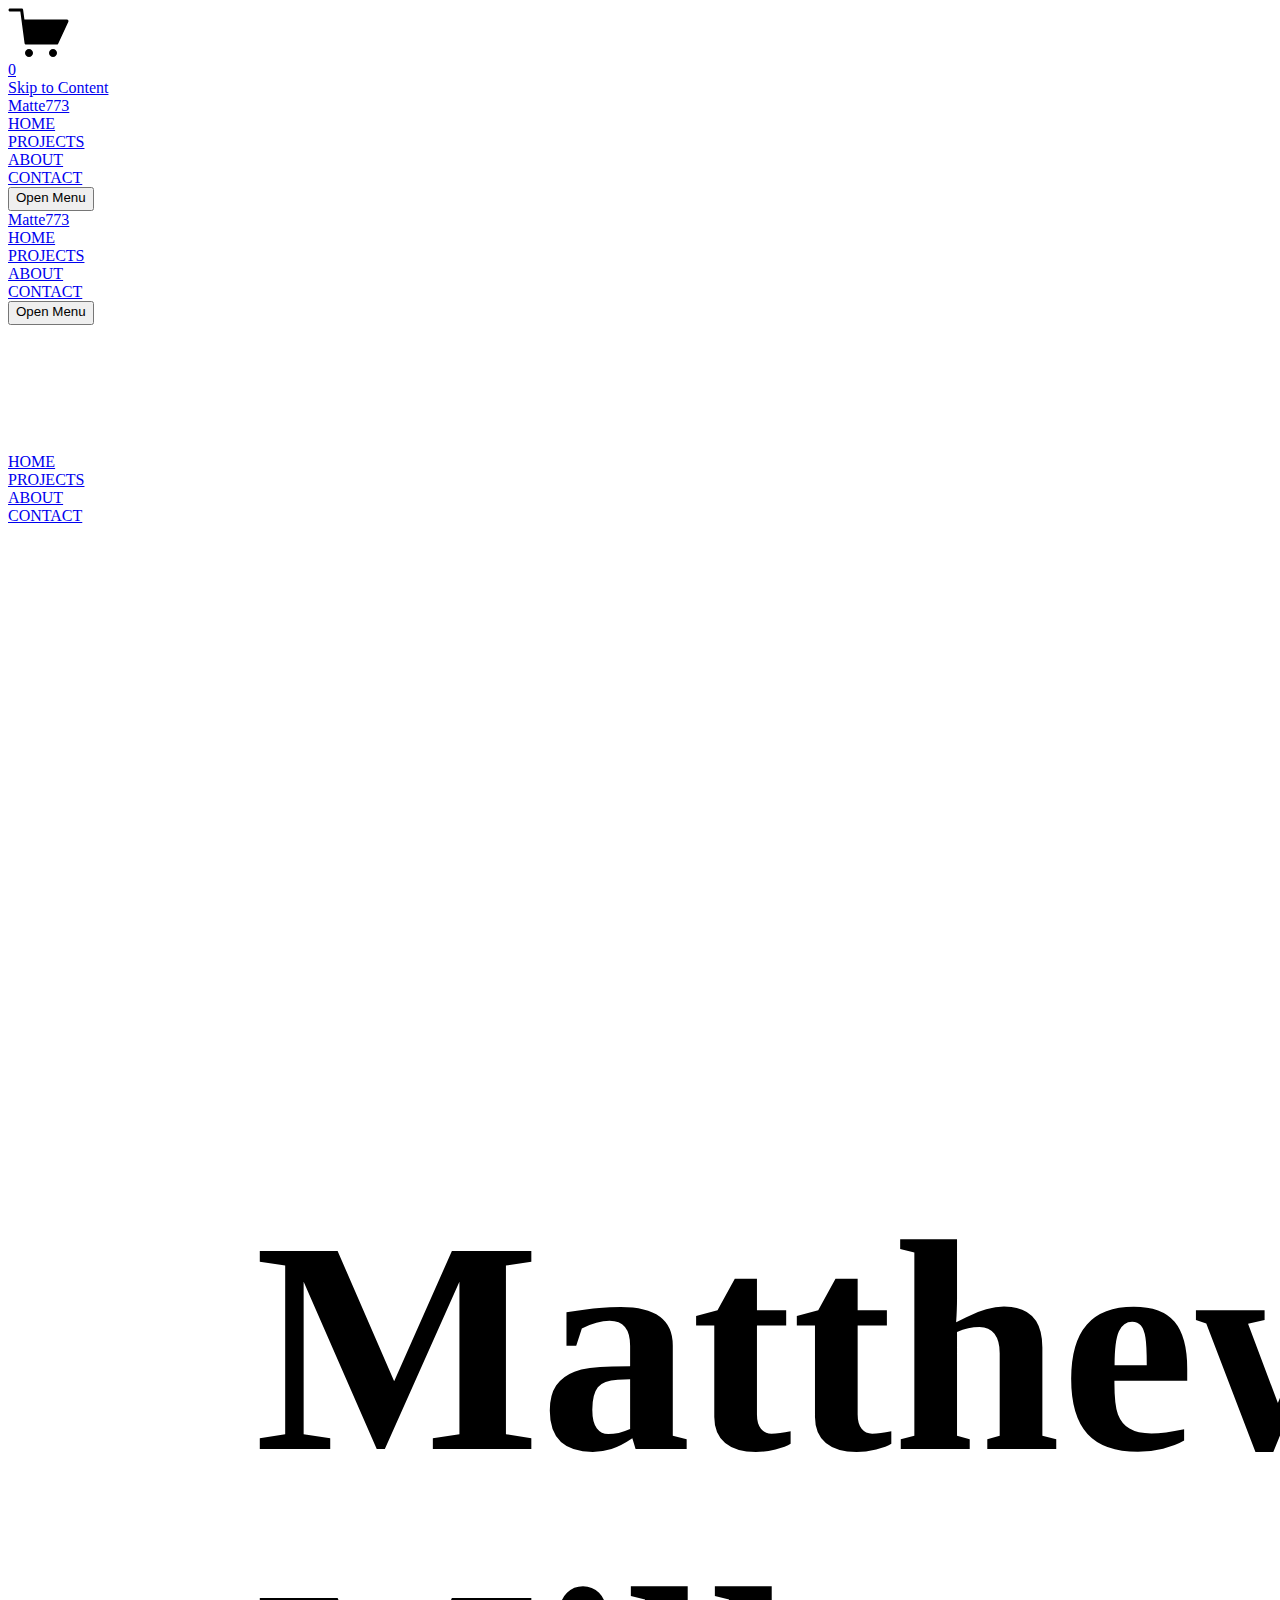
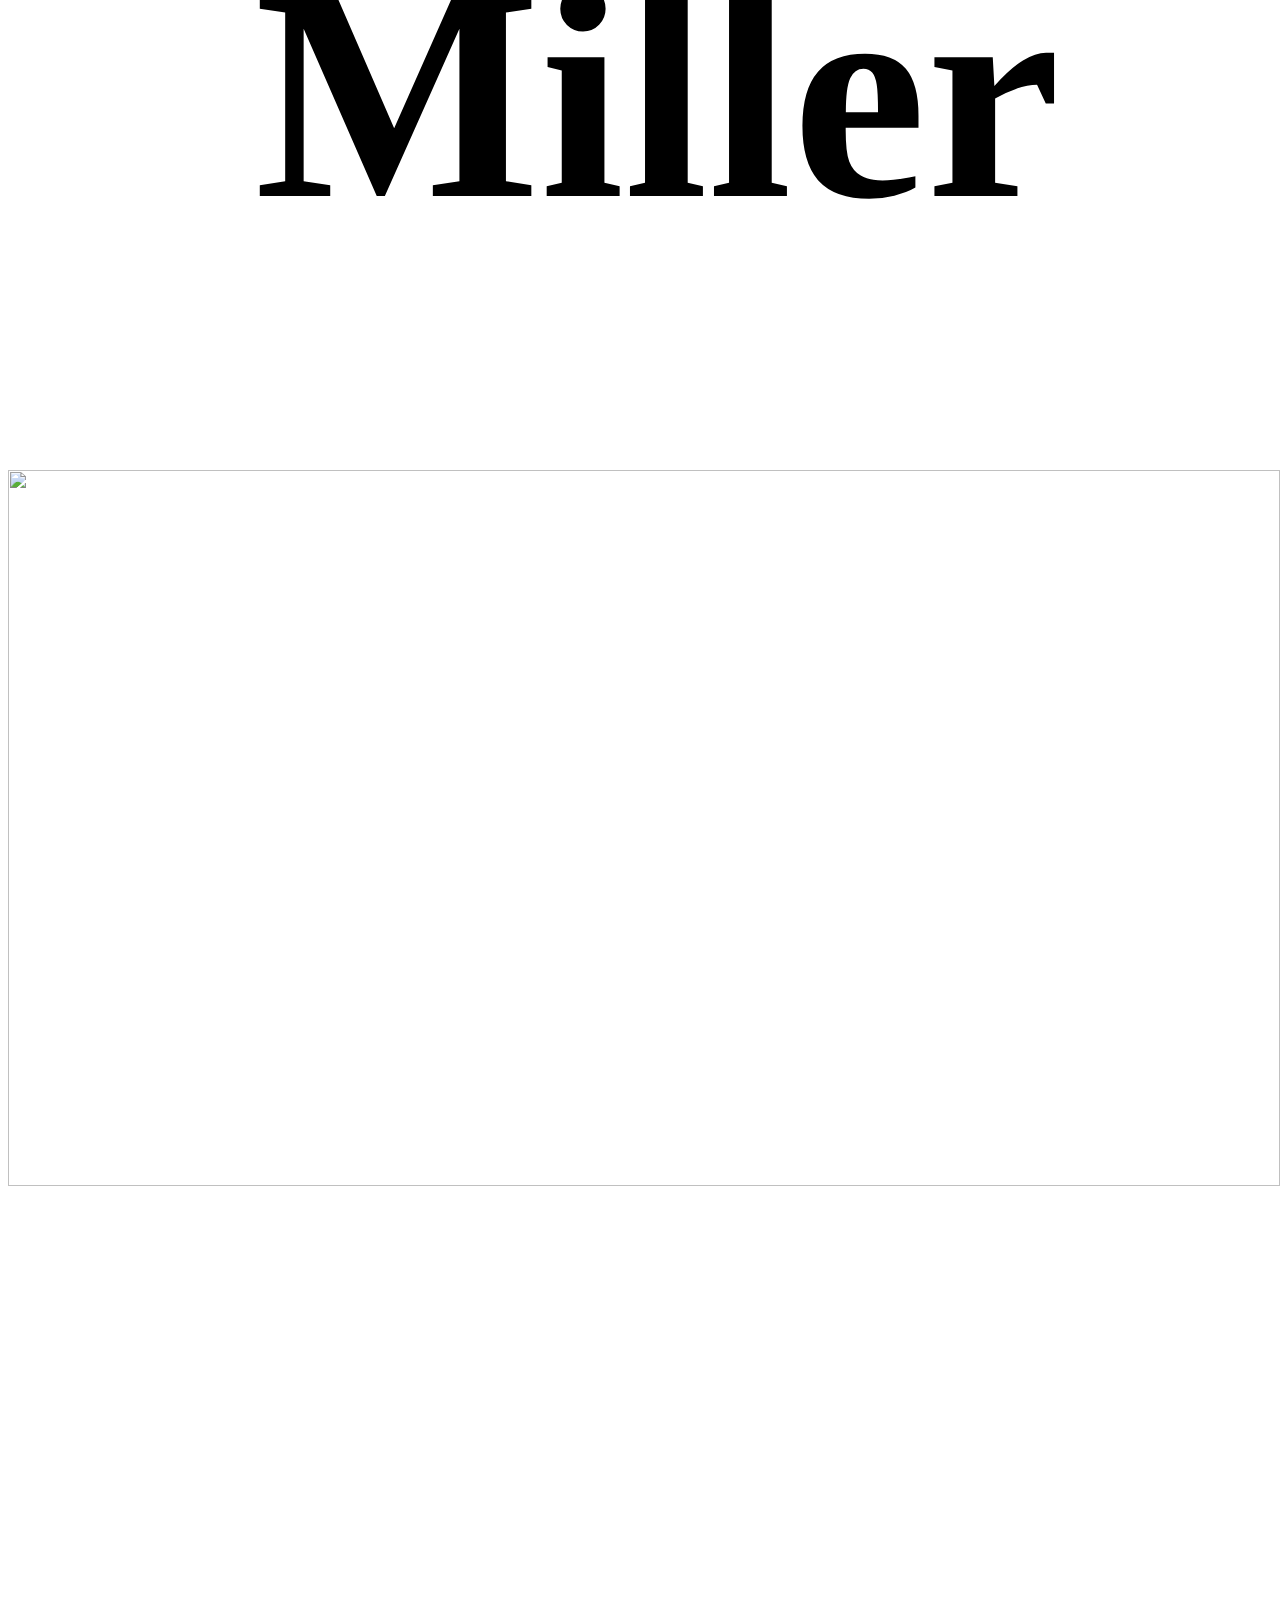
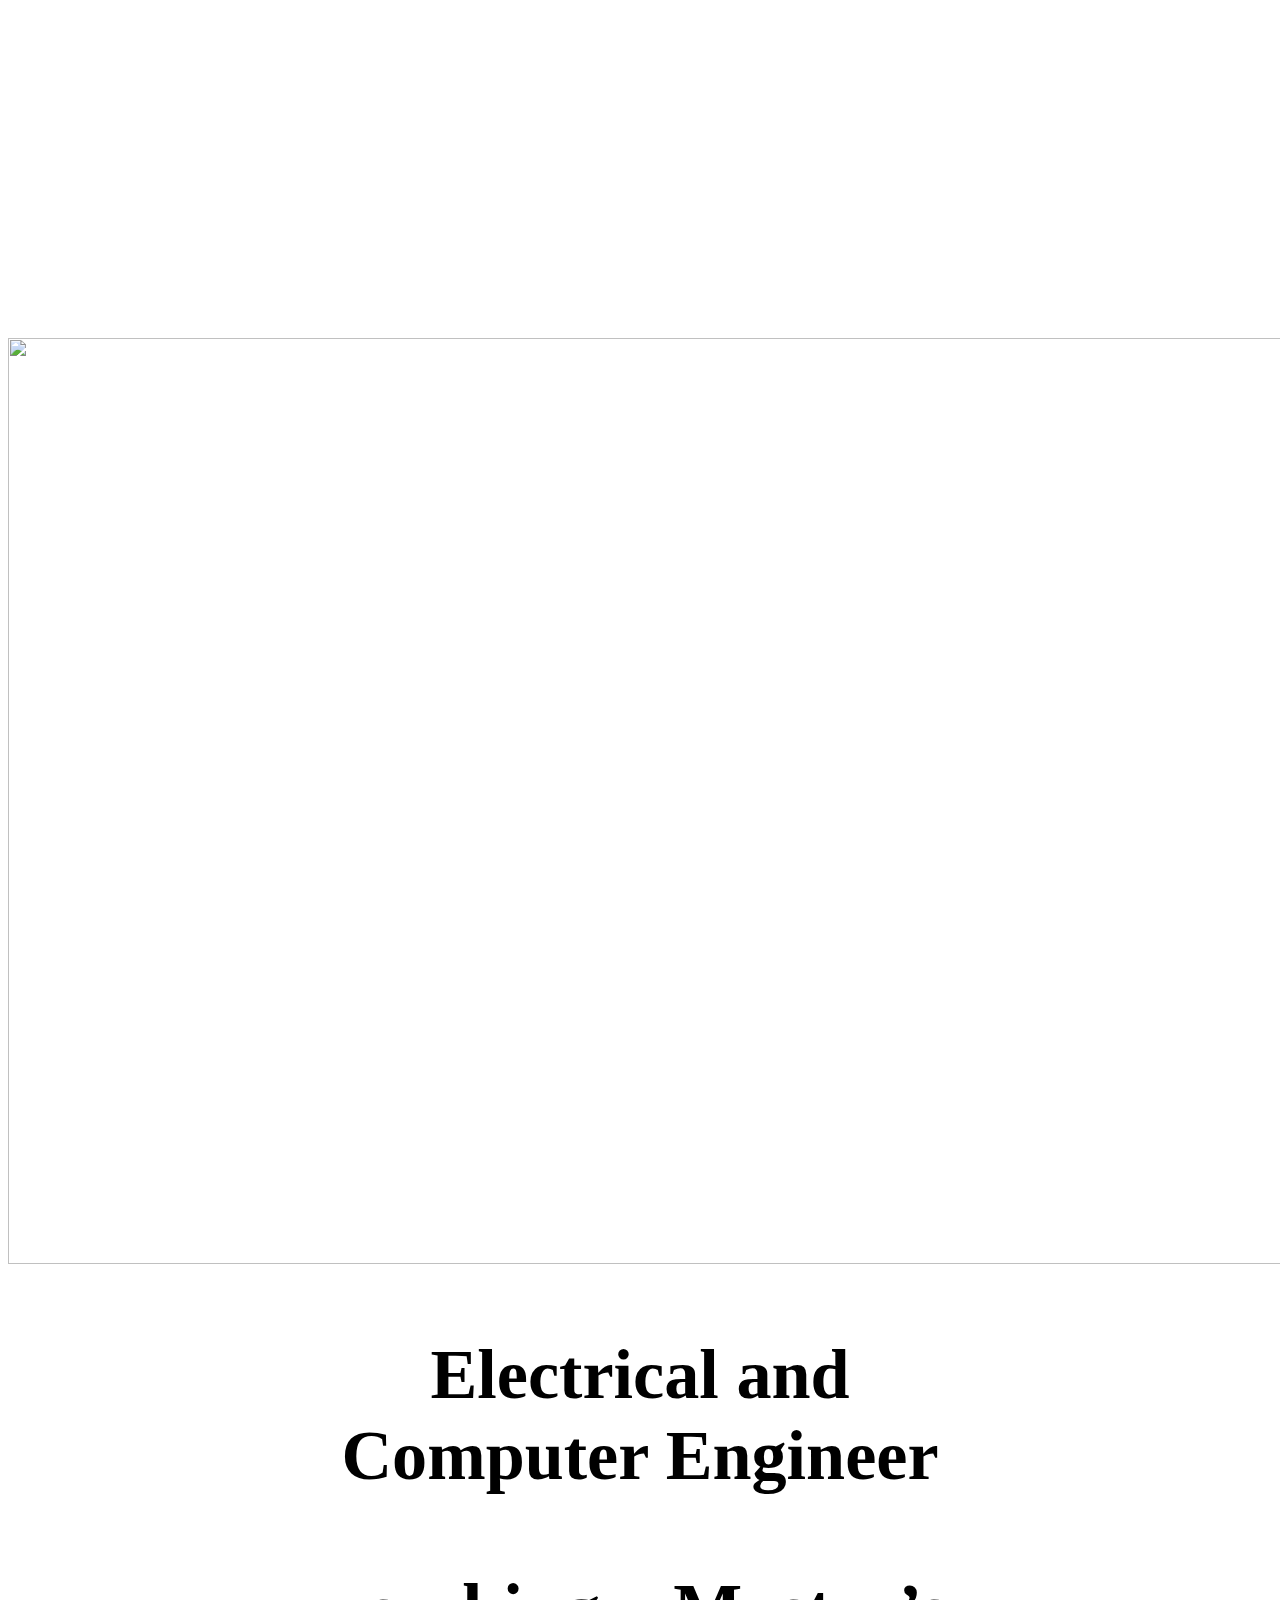
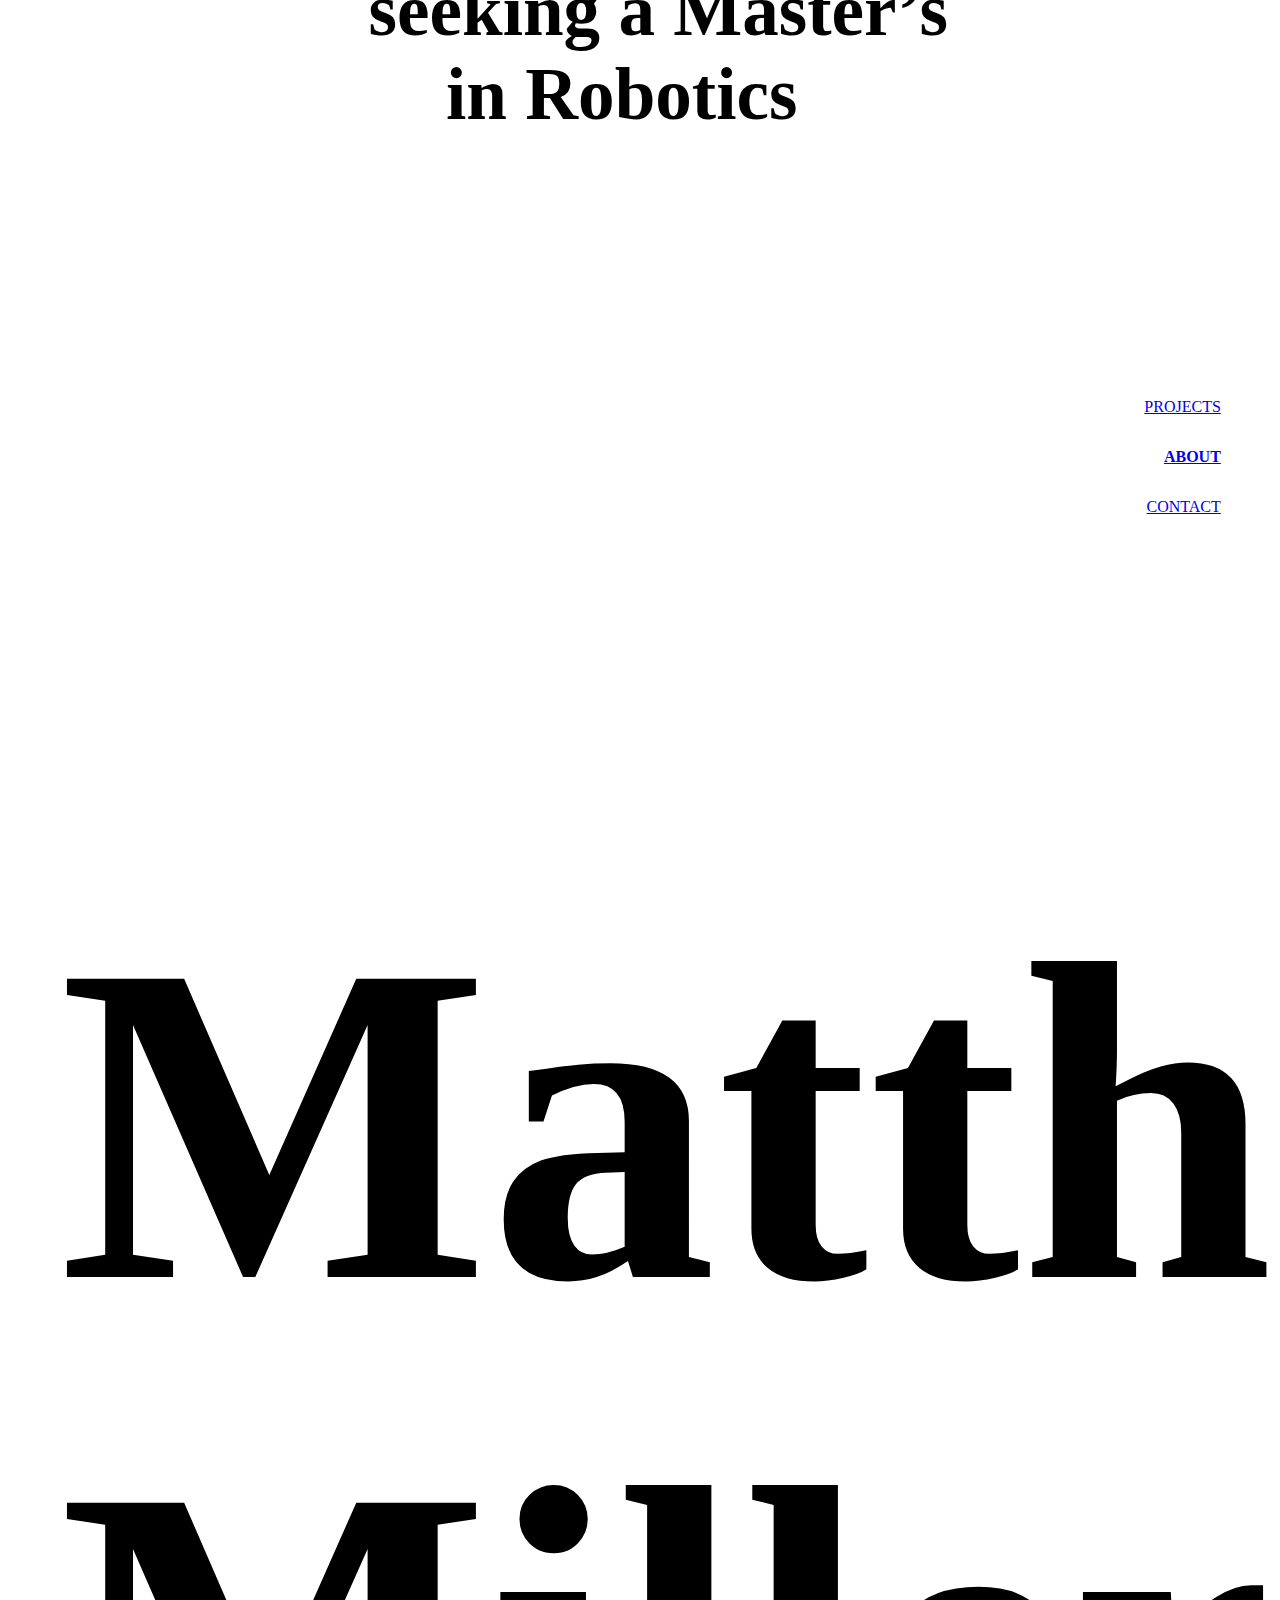
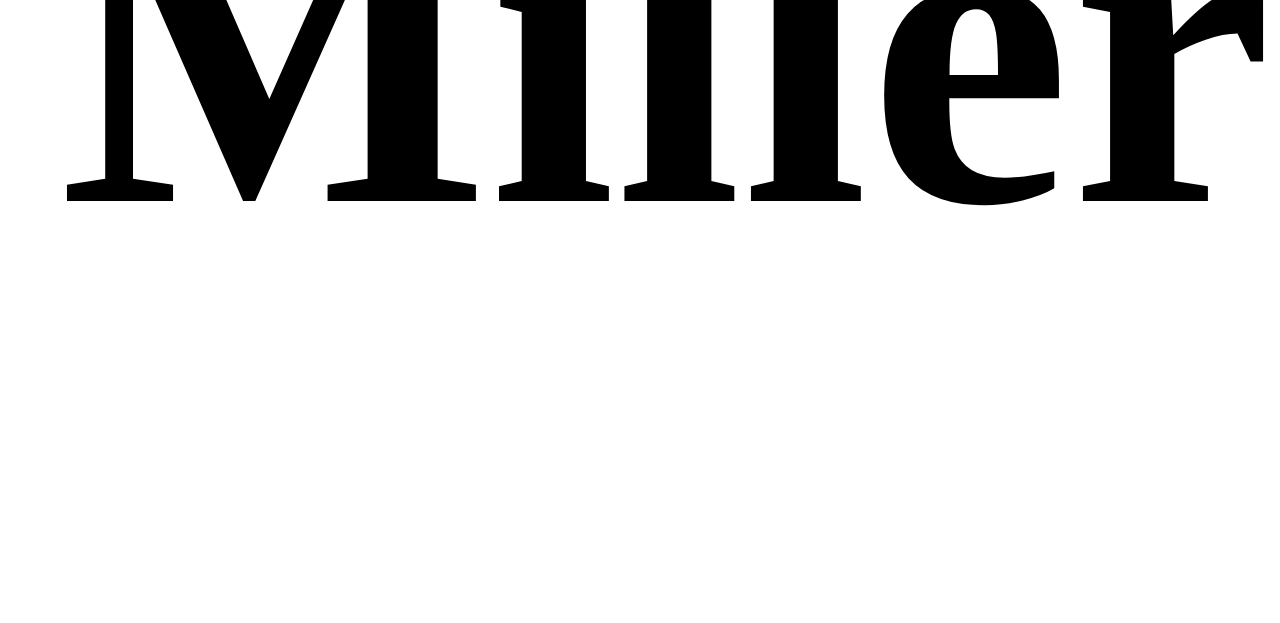
==== commit cc6d3fbd: "Update index.html" ====
--- a/index.html
+++ b/index.html
@@ -1,36 +1,36 @@
-<!doctype html>
-<html xmlns:og="http://opengraphprotocol.org/schema/" xmlns:fb="http://www.facebook.com/2008/fbml" lang="en-US"  data-authenticated-account>
-  <head>
+<!DOCTYPE html>
+<html xmlns:og="http://opengraphprotocol.org/schema/" xmlns:fb="http://www.facebook.com/2008/fbml" lang="en-US" data-authenticated-account="" class="yui3-js-enabled js flexbox canvas canvastext webgl no-touch hashchange history draganddrop rgba hsla multiplebgs backgroundsize borderimage borderradius boxshadow textshadow opacity cssanimations csscolumns cssgradients no-cssreflections csstransforms no-csstransforms3d csstransitions video audio svg inlinesvg svgclippaths squarespace-page-in-trial sqs-feature-gate-refresh-enabled sqs-preview-full-screen squarespace-damask browser-gecko" sqs-emotion-frame-cache-identifier="46"><head>
+<meta http-equiv="content-type" content="text/html; charset=UTF-8">
     <meta http-equiv="X-UA-Compatible" content="IE=edge,chrome=1">
     <meta name="viewport" content="width=device-width, initial-scale=1">
     <!-- This is Squarespace. --><!-- parrot-bullfrog-rfyb -->
-<base href="">
-<meta charset="utf-8" />
+<link charset="utf-8" rel="stylesheet" id="yui_3_17_2_1_1696838379608_385" href="squarespace-clarkson-v2.css"><!-- base href="https://parrot-bullfrog-rfyb.squarespace.com/" -->
+<meta charset="utf-8">
 <title>Matte773</title>
-<meta http-equiv="Accept-CH" content="Sec-CH-UA-Platform-Version, Sec-CH-UA-Model" /><link rel="shortcut icon" type="image/x-icon" href="https://assets.squarespace.com/universal/default-favicon.ico"/>
-<link rel="canonical" href="https://www.matte773.github.io"/>
-<meta property="og:site_name" content="Matte773"/>
-<meta property="og:title" content="Matte773"/>
-<meta property="og:url" content="https://www.matte773.github.io"/>
-<meta property="og:type" content="website"/>
-<meta itemprop="name" content="Matte773"/>
-<meta itemprop="url" content="https://www.matte773.github.io"/>
-<meta name="twitter:title" content="Matte773"/>
-<meta name="twitter:url" content="https://www.matte773.github.io"/>
-<meta name="twitter:card" content="summary"/>
-<meta name="description" content="" />
-<link rel="preconnect" href="https://images.squarespace-cdn.com">
-<link rel="stylesheet" type="text/css" href="https://fonts.googleapis.com/css2?family=Italiana:wght@400&family=Lato:ital,wght@0,400;0,700;1,400;1,700">
-<script type="text/javascript" crossorigin="anonymous" defer="defer" nomodule="nomodule" src="//assets.squarespace.com/@sqs/polyfiller/1.6/legacy.js"></script>
-<script type="text/javascript" crossorigin="anonymous" defer="defer" src="//assets.squarespace.com/@sqs/polyfiller/1.6/modern.js"></script>
+<meta http-equiv="Accept-CH" content="Sec-CH-UA-Platform-Version, Sec-CH-UA-Model"><link rel="shortcut icon" type="image/x-icon" href="https://assets.squarespace.com/universal/default-favicon.ico">
+<link rel="canonical" href="https://www.matte773.github.io/">
+<meta property="og:site_name" content="Matte773">
+<meta property="og:title" content="Matte773">
+<meta property="og:url" content="https://www.matte773.github.io">
+<meta property="og:type" content="website">
+<meta itemprop="name" content="Matte773">
+<meta itemprop="url" content="https://www.matte773.github.io">
+<meta name="twitter:title" content="Matte773">
+<meta name="twitter:url" content="https://www.matte773.github.io">
+<meta name="twitter:card" content="summary">
+<meta name="description" content="">
+<link rel="preconnect" href="https://images.squarespace-cdn.com/">
+<link rel="stylesheet" type="text/css" href="a_data/css2.css">
+<script type="text/javascript" crossorigin="anonymous" defer="defer" nomodule="nomodule" src="legacy.js"></script>
+<script type="text/javascript" crossorigin="anonymous" defer="defer" src="modern.js"></script>
 <script type="text/javascript">SQUARESPACE_ROLLUPS = {};</script>
 <script>(function(rollups, name) { if (!rollups[name]) { rollups[name] = {}; } rollups[name].js = ["//assets.squarespace.com/universal/scripts-compressed/extract-css-runtime-2ac038bcca92b24daaa92-min.en-US.js"]; })(SQUARESPACE_ROLLUPS, 'squarespace-extract_css_runtime');</script>
-<script crossorigin="anonymous" src="//assets.squarespace.com/universal/scripts-compressed/extract-css-runtime-2ac038bcca92b24daaa92-min.en-US.js" defer ></script><script>(function(rollups, name) { if (!rollups[name]) { rollups[name] = {}; } rollups[name].js = ["//assets.squarespace.com/universal/scripts-compressed/extract-css-moment-js-vendor-e67ac5a108455ec4edca7-min.en-US.js"]; })(SQUARESPACE_ROLLUPS, 'squarespace-extract_css_moment_js_vendor');</script>
-<script crossorigin="anonymous" src="//assets.squarespace.com/universal/scripts-compressed/extract-css-moment-js-vendor-e67ac5a108455ec4edca7-min.en-US.js" defer ></script><script>(function(rollups, name) { if (!rollups[name]) { rollups[name] = {}; } rollups[name].js = ["//assets.squarespace.com/universal/scripts-compressed/cldr-resource-pack-ede72e01bfb324658a0ac-min.en-US.js"]; })(SQUARESPACE_ROLLUPS, 'squarespace-cldr_resource_pack');</script>
-<script crossorigin="anonymous" src="//assets.squarespace.com/universal/scripts-compressed/cldr-resource-pack-ede72e01bfb324658a0ac-min.en-US.js" defer ></script><script>(function(rollups, name) { if (!rollups[name]) { rollups[name] = {}; } rollups[name].js = ["//assets.squarespace.com/universal/scripts-compressed/common-vendors-stable-988cea152e72258d821b3-min.en-US.js"]; })(SQUARESPACE_ROLLUPS, 'squarespace-common_vendors_stable');</script>
-<script crossorigin="anonymous" src="//assets.squarespace.com/universal/scripts-compressed/common-vendors-stable-988cea152e72258d821b3-min.en-US.js" defer ></script><script>(function(rollups, name) { if (!rollups[name]) { rollups[name] = {}; } rollups[name].js = ["//assets.squarespace.com/universal/scripts-compressed/common-vendors-0bb808e991bdc5ee15a34-min.en-US.js"]; })(SQUARESPACE_ROLLUPS, 'squarespace-common_vendors');</script>
-<script crossorigin="anonymous" src="//assets.squarespace.com/universal/scripts-compressed/common-vendors-0bb808e991bdc5ee15a34-min.en-US.js" defer ></script><script>(function(rollups, name) { if (!rollups[name]) { rollups[name] = {}; } rollups[name].js = ["//assets.squarespace.com/universal/scripts-compressed/common-aaa9e1255c6c9bc80cf3e-min.en-US.js"]; })(SQUARESPACE_ROLLUPS, 'squarespace-common');</script>
-<script crossorigin="anonymous" src="//assets.squarespace.com/universal/scripts-compressed/common-aaa9e1255c6c9bc80cf3e-min.en-US.js" defer ></script><script data-name="static-context">Static = window.Static || {}; Static.SQUARESPACE_CONTEXT = {"facebookAppId":"314192535267336","facebookApiVersion":"v6.0","rollups":{"squarespace-announcement-bar":{"js":"//assets.squarespace.com/universal/scripts-compressed/announcement-bar-ef580206d1aa10416c244-min.en-US.js"},"squarespace-audio-player":{"css":"//assets.squarespace.com/universal/styles-compressed/audio-player-702bf18174efe0acaa8ce-min.en-US.css","js":"//assets.squarespace.com/universal/scripts-compressed/audio-player-9605c60c1d9d3fb216126-min.en-US.js"},"squarespace-blog-collection-list":{"css":"//assets.squarespace.com/universal/styles-compressed/blog-collection-list-3d55c64c25996c7633fc2-min.en-US.css","js":"//assets.squarespace.com/universal/scripts-compressed/blog-collection-list-ad88023836bf46b308416-min.en-US.js"},"squarespace-calendar-block-renderer":{"css":"//assets.squarespace.com/universal/styles-compressed/calendar-block-renderer-49c4a5f3dae67a728e3f4-min.en-US.css","js":"//assets.squarespace.com/universal/scripts-compressed/calendar-block-renderer-7db42d81b993bb30a19a3-min.en-US.js"},"squarespace-chartjs-helpers":{"css":"//assets.squarespace.com/universal/styles-compressed/chartjs-helpers-53c004ac7d4bde1c92e38-min.en-US.css","js":"//assets.squarespace.com/universal/scripts-compressed/chartjs-helpers-2a4766a7eb0d87aaf9646-min.en-US.js"},"squarespace-comments":{"css":"//assets.squarespace.com/universal/styles-compressed/comments-181fa3980190b0e3a74e4-min.en-US.css","js":"//assets.squarespace.com/universal/scripts-compressed/comments-508ad3d85f9bdc2f2e567-min.en-US.js"},"squarespace-custom-css-popup":{"css":"//assets.squarespace.com/universal/styles-compressed/custom-css-popup-1120dfdebccf6970ca789-min.en-US.css","js":"//assets.squarespace.com/universal/scripts-compressed/custom-css-popup-6f2300dbe37a6afe90fdf-min.en-US.js"},"squarespace-dialog":{"css":"//assets.squarespace.com/universal/styles-compressed/dialog-c5820adc533c8807482f5-min.en-US.css","js":"//assets.squarespace.com/universal/scripts-compressed/dialog-c785cc600706ee9c881d0-min.en-US.js"},"squarespace-events-collection":{"css":"//assets.squarespace.com/universal/styles-compressed/events-collection-49c4a5f3dae67a728e3f4-min.en-US.css","js":"//assets.squarespace.com/universal/scripts-compressed/events-collection-e4b6982b1aa6d41fc3d1d-min.en-US.js"},"squarespace-form-rendering-utils":{"js":"//assets.squarespace.com/universal/scripts-compressed/form-rendering-utils-6a5a808ca752567ef3620-min.en-US.js"},"squarespace-forms":{"css":"//assets.squarespace.com/universal/styles-compressed/forms-934772160ed2f1fb49718-min.en-US.css","js":"//assets.squarespace.com/universal/scripts-compressed/forms-64396dda2cac3a494c112-min.en-US.js"},"squarespace-gallery-collection-list":{"css":"//assets.squarespace.com/universal/styles-compressed/gallery-collection-list-3d55c64c25996c7633fc2-min.en-US.css","js":"//assets.squarespace.com/universal/scripts-compressed/gallery-collection-list-20a62ae931ab349a80d2f-min.en-US.js"},"squarespace-image-zoom":{"css":"//assets.squarespace.com/universal/styles-compressed/image-zoom-3d55c64c25996c7633fc2-min.en-US.css","js":"//assets.squarespace.com/universal/scripts-compressed/image-zoom-0ddd38600da3a0240ce43-min.en-US.js"},"squarespace-pinterest":{"css":"//assets.squarespace.com/universal/styles-compressed/pinterest-3d55c64c25996c7633fc2-min.en-US.css","js":"//assets.squarespace.com/universal/scripts-compressed/pinterest-d0604829c46a2c841b76f-min.en-US.js"},"squarespace-popup-overlay":{"css":"//assets.squarespace.com/universal/styles-compressed/popup-overlay-fd9ce38b67a1c6891b2e4-min.en-US.css","js":"//assets.squarespace.com/universal/scripts-compressed/popup-overlay-d50f510cff24748b81479-min.en-US.js"},"squarespace-product-quick-view":{"css":"//assets.squarespace.com/universal/styles-compressed/product-quick-view-74a2013c90ee619ccfc39-min.en-US.css","js":"//assets.squarespace.com/universal/scripts-compressed/product-quick-view-40663269513a9a82379fd-min.en-US.js"},"squarespace-products-collection-item-v2":{"css":"//assets.squarespace.com/universal/styles-compressed/products-collection-item-v2-3d55c64c25996c7633fc2-min.en-US.css","js":"//assets.squarespace.com/universal/scripts-compressed/products-collection-item-v2-33f6fca85ffc8988c0694-min.en-US.js"},"squarespace-products-collection-list-v2":{"css":"//assets.squarespace.com/universal/styles-compressed/products-collection-list-v2-3d55c64c25996c7633fc2-min.en-US.css","js":"//assets.squarespace.com/universal/scripts-compressed/products-collection-list-v2-929365f18e49a60a4d0af-min.en-US.js"},"squarespace-search-page":{"css":"//assets.squarespace.com/universal/styles-compressed/search-page-9d0a55de1efafbb9218e1-min.en-US.css","js":"//assets.squarespace.com/universal/scripts-compressed/search-page-0a244fbb09d67595aabce-min.en-US.js"},"squarespace-search-preview":{"js":"//assets.squarespace.com/universal/scripts-compressed/search-preview-2d305483ffa883944ce04-min.en-US.js"},"squarespace-simple-liking":{"css":"//assets.squarespace.com/universal/styles-compressed/simple-liking-ef94529873378652e6e86-min.en-US.css","js":"//assets.squarespace.com/universal/scripts-compressed/simple-liking-74839e341f502c8ea042b-min.en-US.js"},"squarespace-social-buttons":{"css":"//assets.squarespace.com/universal/styles-compressed/social-buttons-1f18e025ea682ade6293a-min.en-US.css","js":"//assets.squarespace.com/universal/scripts-compressed/social-buttons-016eced7ff39ac125bd94-min.en-US.js"},"squarespace-tourdates":{"css":"//assets.squarespace.com/universal/styles-compressed/tourdates-3d55c64c25996c7633fc2-min.en-US.css","js":"//assets.squarespace.com/universal/scripts-compressed/tourdates-ed0e5a09e24ba92993ea0-min.en-US.js"},"squarespace-website-overlays-manager":{"css":"//assets.squarespace.com/universal/styles-compressed/website-overlays-manager-7cecc648f858e6f692130-min.en-US.css","js":"//assets.squarespace.com/universal/scripts-compressed/website-overlays-manager-d29295e1f3e48f4c1a609-min.en-US.js"}},"pageType":2,"website":{"id":"652375f78cd97b653fda8921","identifier":"parrot-bullfrog-rfyb","websiteType":1,"contentModifiedOn":1696824346900,"cloneable":false,"hasBeenCloneable":false,"siteStatus":{"value":3,"expiration":1698032375232},"language":"en-US","timeZone":"America/Los_Angeles","machineTimeZoneOffset":-25200000,"timeZoneOffset":-25200000,"timeZoneAbbr":"PDT","siteTitle":"Matte773","fullSiteTitle":"Matte773","siteDescription":{"html":"","raw":false},"shareButtonOptions":{"8":true,"7":true,"6":true,"1":true,"4":true,"3":true,"2":true},"authenticUrl":"https://www.matte773.github.io","internalUrl":"https://parrot-bullfrog-rfyb.squarespace.com","baseUrl":"https://www.matte773.github.io","primaryDomain":"www.matte773.github.io","sslSetting":3,"isHstsEnabled":true,"createdOn":1696822775233,"templateId":"5c5a519771c10ba3470d8101","installationId":"652375f78cd97b653fda8928","templateWebsiteId":"64f0a4610f250e0159eb6aeb","hasPassword":false,"typekitId":"","statsMigrated":false,"imageMetadataProcessingEnabled":false,"revalidateBefore":1696822787650,"captchaSettings":{"enabledForDonations":false},"showOwnerLogin":true},"websiteSettings":{"id":"652375f78cd97b653fda8923","websiteId":"652375f78cd97b653fda8921","subjects":[],"country":"US","state":"OR","simpleLikingEnabled":true,"mobileInfoBarSettings":{"isContactEmailEnabled":false,"isContactPhoneNumberEnabled":false,"isLocationEnabled":false,"isBusinessHoursEnabled":false},"commentLikesAllowed":true,"commentAnonAllowed":true,"commentThreaded":true,"commentApprovalRequired":false,"commentAvatarsOn":true,"commentSortType":2,"commentFlagThreshold":0,"commentFlagsAllowed":true,"commentEnableByDefault":true,"commentDisableAfterDaysDefault":0,"disqusShortname":"","commentsEnabled":false,"storeSettings":{"returnPolicy":{"raw":false},"termsOfService":{"raw":false},"privacyPolicy":{"raw":false},"storeMailingList":{"connected":false,"list":"","useSingleOptIn":false},"expressCheckout":false,"continueShoppingLinkUrl":"/","testModeOn":true,"useLightCart":false,"showNoteField":false,"shippingCountryDefaultValue":"US","billToShippingDefaultValue":false,"showShippingPhoneNumber":true,"isShippingPhoneRequired":false,"showBillingPhoneNumber":true,"isBillingPhoneRequired":false,"currenciesSupported":["USD","CAD","GBP","AUD","EUR","CHF","NOK","SEK","DKK","NZD","SGD","MXN","HKD","CZK","ILS","MYR","RUB","PHP","PLN","THB","BRL","ARS","COP","IDR","INR","JPY","ZAR"],"defaultCurrency":"USD","selectedCurrency":"USD","measurementStandard":1,"showCustomCheckoutForm":false,"checkoutPageMarketingOptInEnabled":true,"enableMailingListOptInByDefault":false,"isApplePayEnabled":false,"isPaymentRequestEnabled":true,"sameAsRetailLocation":false,"merchandisingSettings":{"scarcityEnabledOnProductItems":false,"scarcityEnabledOnProductBlocks":false,"scarcityMessageType":"DEFAULT_SCARCITY_MESSAGE","scarcityThreshold":10,"merchantLowStockAlertThreshold":5,"multipleQuantityAllowedForServices":true,"restockNotificationsEnabled":false,"restockNotificationsMailingListSignUpEnabled":false,"relatedProductsEnabled":false,"relatedProductsOrdering":"random","soldOutVariantsDropdownDisabled":false,"productComposerOptedIn":false,"productComposerABTestOptedOut":false,"productReviewsEnabled":false},"minimumOrderSubtotalEnabled":false,"minimumOrderSubtotal":{"currency":"USD","value":"0.00"},"instagramShoppingLinkDestination":1,"storeMigratedToProductCollections2_0":false,"isLive":false,"multipleQuantityAllowedForServices":true},"useEscapeKeyToLogin":false,"ssBadgeType":1,"ssBadgePosition":4,"ssBadgeVisibility":1,"ssBadgeDevices":1,"pinterestOverlayOptions":{"mode":"disabled"},"ampEnabled":false,"userAccountsSettings":{"loginAllowed":false,"signupAllowed":false}},"cookieSettings":{"isCookieBannerEnabled":false,"isRestrictiveCookiePolicyEnabled":false,"isRestrictiveCookiePolicyAbsolute":false,"cookieBannerText":"","cookieBannerTheme":"","cookieBannerVariant":"","cookieBannerPosition":"","cookieBannerCtaVariant":"","cookieBannerCtaText":"","cookieBannerAcceptType":"OPT_IN","cookieBannerOptOutCtaText":""},"websiteCloneable":false,"collection":{"title":"HOME","id":"65237652f68c1346e1a69697","fullUrl":"/","type":10,"permissionType":1},"subscribed":false,"appDomain":"squarespace.com","templateTweakable":true,"tweakJSON":{"form-use-theme-colors":"false","header-logo-height":"20px","header-mobile-logo-max-height":"30px","header-vert-padding":"2.2vw","header-width":"Inset","maxPageWidth":"1445px","pagePadding":"3vw","tweak-blog-alternating-side-by-side-image-aspect-ratio":"1:1 Square","tweak-blog-alternating-side-by-side-image-spacing":"6%","tweak-blog-alternating-side-by-side-meta-spacing":"20px","tweak-blog-alternating-side-by-side-primary-meta":"Categories","tweak-blog-alternating-side-by-side-read-more-spacing":"20px","tweak-blog-alternating-side-by-side-secondary-meta":"Date","tweak-blog-basic-grid-columns":"2","tweak-blog-basic-grid-image-aspect-ratio":"3:2 Standard","tweak-blog-basic-grid-image-spacing":"16px","tweak-blog-basic-grid-meta-spacing":"15px","tweak-blog-basic-grid-primary-meta":"Date","tweak-blog-basic-grid-read-more-spacing":"16px","tweak-blog-basic-grid-secondary-meta":"Categories","tweak-blog-item-custom-width":"62","tweak-blog-item-show-author-profile":"false","tweak-blog-item-width":"Wide","tweak-blog-masonry-columns":"2","tweak-blog-masonry-horizontal-spacing":"30px","tweak-blog-masonry-image-spacing":"20px","tweak-blog-masonry-meta-spacing":"20px","tweak-blog-masonry-primary-meta":"Categories","tweak-blog-masonry-read-more-spacing":"20px","tweak-blog-masonry-secondary-meta":"Date","tweak-blog-masonry-vertical-spacing":"30px","tweak-blog-side-by-side-image-aspect-ratio":"1:1 Square","tweak-blog-side-by-side-image-spacing":"6%","tweak-blog-side-by-side-meta-spacing":"20px","tweak-blog-side-by-side-primary-meta":"Categories","tweak-blog-side-by-side-read-more-spacing":"20px","tweak-blog-side-by-side-secondary-meta":"Date","tweak-blog-single-column-image-spacing":"50px","tweak-blog-single-column-meta-spacing":"0px","tweak-blog-single-column-primary-meta":"Date","tweak-blog-single-column-read-more-spacing":"0px","tweak-blog-single-column-secondary-meta":"Categories","tweak-events-stacked-show-thumbnails":"true","tweak-events-stacked-thumbnail-size":"3:2 Standard","tweak-fixed-header":"false","tweak-fixed-header-style":"Basic","tweak-global-animations-animation-curve":"ease","tweak-global-animations-animation-delay":"0.1s","tweak-global-animations-animation-duration":"0.1s","tweak-global-animations-animation-style":"fade","tweak-global-animations-animation-type":"none","tweak-global-animations-complexity-level":"detailed","tweak-global-animations-enabled":"false","tweak-portfolio-grid-basic-custom-height":"50","tweak-portfolio-grid-overlay-custom-height":"50","tweak-portfolio-hover-follow-acceleration":"10%","tweak-portfolio-hover-follow-animation-duration":"Fast","tweak-portfolio-hover-follow-animation-type":"Fade","tweak-portfolio-hover-follow-delimiter":"Bullet","tweak-portfolio-hover-follow-front":"false","tweak-portfolio-hover-follow-layout":"Inline","tweak-portfolio-hover-follow-size":"50","tweak-portfolio-hover-follow-text-spacing-x":"1.5","tweak-portfolio-hover-follow-text-spacing-y":"1.5","tweak-portfolio-hover-static-animation-duration":"Fast","tweak-portfolio-hover-static-animation-type":"Fade","tweak-portfolio-hover-static-delimiter":"Hyphen","tweak-portfolio-hover-static-front":"true","tweak-portfolio-hover-static-layout":"Inline","tweak-portfolio-hover-static-size":"50","tweak-portfolio-hover-static-text-spacing-x":"1.5","tweak-portfolio-hover-static-text-spacing-y":"1.5","tweak-portfolio-index-background-animation-duration":"Medium","tweak-portfolio-index-background-animation-type":"Fade","tweak-portfolio-index-background-custom-height":"50","tweak-portfolio-index-background-delimiter":"None","tweak-portfolio-index-background-height":"Large","tweak-portfolio-index-background-horizontal-alignment":"Center","tweak-portfolio-index-background-link-format":"Stacked","tweak-portfolio-index-background-persist":"false","tweak-portfolio-index-background-vertical-alignment":"Middle","tweak-portfolio-index-background-width":"Full","tweak-product-basic-item-click-action":"None","tweak-product-basic-item-gallery-aspect-ratio":"3:4 Three-Four (Vertical)","tweak-product-basic-item-gallery-design":"Slideshow","tweak-product-basic-item-gallery-width":"50%","tweak-product-basic-item-hover-action":"None","tweak-product-basic-item-image-spacing":"2vw","tweak-product-basic-item-image-zoom-factor":"2","tweak-product-basic-item-product-variant-display":"Dropdown","tweak-product-basic-item-thumbnail-placement":"Side","tweak-product-basic-item-variant-picker-layout":"Dropdowns","tweak-products-add-to-cart-button":"false","tweak-products-columns":"2","tweak-products-gutter-column":"2vw","tweak-products-gutter-row":"2vw","tweak-products-header-text-alignment":"Middle","tweak-products-image-aspect-ratio":"2:3 Standard (Vertical)","tweak-products-image-text-spacing":"0.5vw","tweak-products-mobile-columns":"1","tweak-products-text-alignment":"Left","tweak-transparent-header":"true"},"templateId":"5c5a519771c10ba3470d8101","templateVersion":"7.1","pageFeatures":[1,2,4],"gmRenderKey":"QUl6YVN5Q0JUUk9xNkx1dkZfSUUxcjQ2LVQ0QWVUU1YtMGQ3bXk4","templateScriptsRootUrl":"https://static1.squarespace.com/static/vta/5c5a519771c10ba3470d8101/scripts/","betaFeatureFlags":["site_header_footer","nested_categories_migration_enabled","member_areas_spanish_interviews","block_backgrounds","asset_library_trashcan","commsplat_forms_visitor_profile","content_rte_ai_product_composer","marketing_landing_page","collection_typename_switching","crm_remove_subscriber","campaigns_global_uc_ab","content_rte_ai","show_mobile_column_in_plp_editor","campaigns_discount_section_in_automations","campaigns_new_image_layout_picker","customer_accounts_email_verification","themes","crm_show_profile_forms","digital_products_monetization_ga_enabled","asset_picker_in_product_composer","commerce_site_visitor_metrics","customer_account_creation_recaptcha","site_user_email_change","fluid_engine_clean_up_grid_contextual_change","crm_default_newsletter_block_to_campaigns","rte_text_justify_align","commerce_clearpay","override_block_styles","viewer-role-contributor-invites","member_sites_ux_evolution","background_art_onboarding","website_component_enabled","member_areas_feature","accounting_orders_sync","nested_categories","content_rte_ai_campaigns","new_stacked_index","supports_versioned_template_assets","campaigns_import_discounts","visitor_react_forms","image_component","digiact_collection_panel_upsells","unify_edit_mode_p1","unify_edit_mode_p1_70","show_add_to_cart_in_plp","enable_css_variable_tweaks","show_add_to_cart_in_plp_config_editor_circle","is_feature_gate_refresh_enabled","unify_edit_mode_p2","digital_products_in_circle_labs","fluid_engine_new_multiselect_actions","campaigns_thumbnail_layout","shape_block","toggle_preview_new_shortcut","campaigns_discount_section_in_blasts","scripts_defer","commerce_order_status_access","react_pages_panel","member_areas_schedule_interview","send_local_pickup_ready_email","rte_text_highlights","website_fonts","summary_block_video_collections","image_block_effects","fluid_engine_default_mobile_order","commerce_restock_notifications","commerce_etsy_shipping_import","member_areas_provisioning_service","commerce_etsy_product_import","fluid_engine"],"videoAssetsFeatureFlags":["mux-data-video-collection","mux-data-course-collection"],"authenticatedAccount":{"id":"6523757f21ba6d32131cc53d","tutorialsCompleted":{"has-seen-fluid-engine-mobile-changes-notification":true},"notificationsRead":{},"lastLoginOn":1696822655548,"displayName":"Matt Miller","firstName":"Matt","lastName":"Miller","eligibleForMarketingDiscount":false,"avatarUrl":"https://static1.squarespace.com/static/images/6523758022f9f01b0674a693","bio":"","roles":{},"email":"matte773@gmail.com","createdOn":1696822655468,"marketingId":"dd24f170-b042-4bca-98fa-3c5a56e5c6a4","avatarAssetUrl":"https://static1.squarespace.com/static/images/6523758022f9f01b0674a693","pseudonymAccount":false,"preferredLocale":"en-US"},"authenticatedAccountWebsiteSettings":{"id":"652375f96065551eb963baf9"},"permissions":{"permissions":{"1":true}},"websiteRoles":{"1":true},"accessPermissions":[1221,1111,1700,1420,1218,1211,1610,2066,1514,1110,1419,12,1230,1513,1921,11,1413,1217,1612,1216,1611,1920,1701,1223,1311,18,1112,1423,1224,1414,1510,1930,1226,1210,1225,1,15,1219,1233,1213,1931,1515,1516,1412,1511,1422,1911,1416,1910,1411,1229,1310,14,1932,1417,1212,1418,1517,1912,1215,13,1415,0,1220,1512,1410,1228,1234,1421,1810,1214],"memberAccountNames":{"6523757f21ba6d32131cc53d":{"avatarUrl":"https://static1.squarespace.com/static/images/6523758022f9f01b0674a693","bio":"","displayName":"Matt Miller"}},"impersonatedSession":false,"demoCollections":[{"collectionId":"64f0a494fa4c3b4740eb75fb","deleted":true},{"collectionId":"64f0a5a82ffd67733c8550a7","deleted":true},{"collectionId":"64f0a5b2c28d2e63d28ef759","deleted":false},{"collectionId":"64f0a5bf4d787c7631e86400","deleted":true},{"collectionId":"64f0af7da95898635f3239da","deleted":true},{"collectionId":"64f8a52ed9387a3342fe4a21","deleted":false},{"collectionId":"64ff81352b9eaa7e154cb836","deleted":true}],"connectedAccounts":[],"tzData":{"zones":[[-480,"US","P%sT",null]],"rules":{"US":[[1967,2006,null,"Oct","lastSun","2:00","0","S"],[1987,2006,null,"Apr","Sun>=1","2:00","1:00","D"],[2007,"max",null,"Mar","Sun>=8","2:00","1:00","D"],[2007,"max",null,"Nov","Sun>=1","2:00","0","S"]]}},"showAnnouncementBar":false,"recaptchaEnterpriseContext":{"recaptchaEnterpriseSiteKey":"6LdDFQwjAAAAAPigEvvPgEVbb7QBm-TkVJdDTlAv"},"i18nContext":{"timeZoneData":{"id":"America/Los_Angeles","name":"Pacific Time"}}};</script><script type="application/ld+json">{"url":"https://www.matte773.github.io","name":"Matte773","description":"","@context":"http://schema.org","@type":"WebSite"}</script><link rel="stylesheet" type="text/css" href="https://static1.squarespace.com/static/versioned-site-css/652375f78cd97b653fda8921/0/5c5a519771c10ba3470d8101/652375f78cd97b653fda8928/1445/site.css"/><script>Static.COOKIE_BANNER_CAPABLE = true;</script>
+<script crossorigin="anonymous" src="extract-css-runtime-2ac038bcca92b24daaa92-min.en-US.js" defer="defer"></script><script>(function(rollups, name) { if (!rollups[name]) { rollups[name] = {}; } rollups[name].js = ["//assets.squarespace.com/universal/scripts-compressed/extract-css-moment-js-vendor-e67ac5a108455ec4edca7-min.en-US.js"]; })(SQUARESPACE_ROLLUPS, 'squarespace-extract_css_moment_js_vendor');</script>
+<script crossorigin="anonymous" src="extract-css-moment-js-vendor-e67ac5a108455ec4edca7-min.en-US.js" defer="defer"></script><script>(function(rollups, name) { if (!rollups[name]) { rollups[name] = {}; } rollups[name].js = ["//assets.squarespace.com/universal/scripts-compressed/cldr-resource-pack-ede72e01bfb324658a0ac-min.en-US.js"]; })(SQUARESPACE_ROLLUPS, 'squarespace-cldr_resource_pack');</script>
+<script crossorigin="anonymous" src="cldr-resource-pack-ede72e01bfb324658a0ac-min.en-US.js" defer="defer"></script><script>(function(rollups, name) { if (!rollups[name]) { rollups[name] = {}; } rollups[name].js = ["//assets.squarespace.com/universal/scripts-compressed/common-vendors-stable-988cea152e72258d821b3-min.en-US.js"]; })(SQUARESPACE_ROLLUPS, 'squarespace-common_vendors_stable');</script>
+<script crossorigin="anonymous" src="a_data/common-vendors-stable-988cea152e72258d821b3-min.en-US.js" defer="defer"></script><script>(function(rollups, name) { if (!rollups[name]) { rollups[name] = {}; } rollups[name].js = ["//assets.squarespace.com/universal/scripts-compressed/common-vendors-0bb808e991bdc5ee15a34-min.en-US.js"]; })(SQUARESPACE_ROLLUPS, 'squarespace-common_vendors');</script>
+<script crossorigin="anonymous" src="a_data/common-vendors-0bb808e991bdc5ee15a34-min.en-US.js" defer="defer"></script><script>(function(rollups, name) { if (!rollups[name]) { rollups[name] = {}; } rollups[name].js = ["//assets.squarespace.com/universal/scripts-compressed/common-aaa9e1255c6c9bc80cf3e-min.en-US.js"]; })(SQUARESPACE_ROLLUPS, 'squarespace-common');</script>
+<script crossorigin="anonymous" src="a_data/common-aaa9e1255c6c9bc80cf3e-min.en-US.js" defer="defer"></script><script data-name="static-context">Static = window.Static || {}; Static.SQUARESPACE_CONTEXT = {"facebookAppId":"314192535267336","facebookApiVersion":"v6.0","rollups":{"squarespace-announcement-bar":{"js":"//assets.squarespace.com/universal/scripts-compressed/announcement-bar-ef580206d1aa10416c244-min.en-US.js"},"squarespace-audio-player":{"css":"//assets.squarespace.com/universal/styles-compressed/audio-player-702bf18174efe0acaa8ce-min.en-US.css","js":"//assets.squarespace.com/universal/scripts-compressed/audio-player-9605c60c1d9d3fb216126-min.en-US.js"},"squarespace-blog-collection-list":{"css":"//assets.squarespace.com/universal/styles-compressed/blog-collection-list-3d55c64c25996c7633fc2-min.en-US.css","js":"//assets.squarespace.com/universal/scripts-compressed/blog-collection-list-ad88023836bf46b308416-min.en-US.js"},"squarespace-calendar-block-renderer":{"css":"//assets.squarespace.com/universal/styles-compressed/calendar-block-renderer-49c4a5f3dae67a728e3f4-min.en-US.css","js":"//assets.squarespace.com/universal/scripts-compressed/calendar-block-renderer-7db42d81b993bb30a19a3-min.en-US.js"},"squarespace-chartjs-helpers":{"css":"//assets.squarespace.com/universal/styles-compressed/chartjs-helpers-53c004ac7d4bde1c92e38-min.en-US.css","js":"//assets.squarespace.com/universal/scripts-compressed/chartjs-helpers-2a4766a7eb0d87aaf9646-min.en-US.js"},"squarespace-comments":{"css":"//assets.squarespace.com/universal/styles-compressed/comments-181fa3980190b0e3a74e4-min.en-US.css","js":"//assets.squarespace.com/universal/scripts-compressed/comments-508ad3d85f9bdc2f2e567-min.en-US.js"},"squarespace-custom-css-popup":{"css":"//assets.squarespace.com/universal/styles-compressed/custom-css-popup-1120dfdebccf6970ca789-min.en-US.css","js":"//assets.squarespace.com/universal/scripts-compressed/custom-css-popup-6f2300dbe37a6afe90fdf-min.en-US.js"},"squarespace-dialog":{"css":"//assets.squarespace.com/universal/styles-compressed/dialog-c5820adc533c8807482f5-min.en-US.css","js":"//assets.squarespace.com/universal/scripts-compressed/dialog-c785cc600706ee9c881d0-min.en-US.js"},"squarespace-events-collection":{"css":"//assets.squarespace.com/universal/styles-compressed/events-collection-49c4a5f3dae67a728e3f4-min.en-US.css","js":"//assets.squarespace.com/universal/scripts-compressed/events-collection-e4b6982b1aa6d41fc3d1d-min.en-US.js"},"squarespace-form-rendering-utils":{"js":"//assets.squarespace.com/universal/scripts-compressed/form-rendering-utils-6a5a808ca752567ef3620-min.en-US.js"},"squarespace-forms":{"css":"//assets.squarespace.com/universal/styles-compressed/forms-934772160ed2f1fb49718-min.en-US.css","js":"//assets.squarespace.com/universal/scripts-compressed/forms-64396dda2cac3a494c112-min.en-US.js"},"squarespace-gallery-collection-list":{"css":"//assets.squarespace.com/universal/styles-compressed/gallery-collection-list-3d55c64c25996c7633fc2-min.en-US.css","js":"//assets.squarespace.com/universal/scripts-compressed/gallery-collection-list-20a62ae931ab349a80d2f-min.en-US.js"},"squarespace-image-zoom":{"css":"//assets.squarespace.com/universal/styles-compressed/image-zoom-3d55c64c25996c7633fc2-min.en-US.css","js":"//assets.squarespace.com/universal/scripts-compressed/image-zoom-0ddd38600da3a0240ce43-min.en-US.js"},"squarespace-pinterest":{"css":"//assets.squarespace.com/universal/styles-compressed/pinterest-3d55c64c25996c7633fc2-min.en-US.css","js":"//assets.squarespace.com/universal/scripts-compressed/pinterest-d0604829c46a2c841b76f-min.en-US.js"},"squarespace-popup-overlay":{"css":"//assets.squarespace.com/universal/styles-compressed/popup-overlay-fd9ce38b67a1c6891b2e4-min.en-US.css","js":"//assets.squarespace.com/universal/scripts-compressed/popup-overlay-d50f510cff24748b81479-min.en-US.js"},"squarespace-product-quick-view":{"css":"//assets.squarespace.com/universal/styles-compressed/product-quick-view-74a2013c90ee619ccfc39-min.en-US.css","js":"//assets.squarespace.com/universal/scripts-compressed/product-quick-view-40663269513a9a82379fd-min.en-US.js"},"squarespace-products-collection-item-v2":{"css":"//assets.squarespace.com/universal/styles-compressed/products-collection-item-v2-3d55c64c25996c7633fc2-min.en-US.css","js":"//assets.squarespace.com/universal/scripts-compressed/products-collection-item-v2-33f6fca85ffc8988c0694-min.en-US.js"},"squarespace-products-collection-list-v2":{"css":"//assets.squarespace.com/universal/styles-compressed/products-collection-list-v2-3d55c64c25996c7633fc2-min.en-US.css","js":"//assets.squarespace.com/universal/scripts-compressed/products-collection-list-v2-929365f18e49a60a4d0af-min.en-US.js"},"squarespace-search-page":{"css":"//assets.squarespace.com/universal/styles-compressed/search-page-9d0a55de1efafbb9218e1-min.en-US.css","js":"//assets.squarespace.com/universal/scripts-compressed/search-page-0a244fbb09d67595aabce-min.en-US.js"},"squarespace-search-preview":{"js":"//assets.squarespace.com/universal/scripts-compressed/search-preview-2d305483ffa883944ce04-min.en-US.js"},"squarespace-simple-liking":{"css":"//assets.squarespace.com/universal/styles-compressed/simple-liking-ef94529873378652e6e86-min.en-US.css","js":"//assets.squarespace.com/universal/scripts-compressed/simple-liking-74839e341f502c8ea042b-min.en-US.js"},"squarespace-social-buttons":{"css":"//assets.squarespace.com/universal/styles-compressed/social-buttons-1f18e025ea682ade6293a-min.en-US.css","js":"//assets.squarespace.com/universal/scripts-compressed/social-buttons-016eced7ff39ac125bd94-min.en-US.js"},"squarespace-tourdates":{"css":"//assets.squarespace.com/universal/styles-compressed/tourdates-3d55c64c25996c7633fc2-min.en-US.css","js":"//assets.squarespace.com/universal/scripts-compressed/tourdates-ed0e5a09e24ba92993ea0-min.en-US.js"},"squarespace-website-overlays-manager":{"css":"//assets.squarespace.com/universal/styles-compressed/website-overlays-manager-7cecc648f858e6f692130-min.en-US.css","js":"//assets.squarespace.com/universal/scripts-compressed/website-overlays-manager-d29295e1f3e48f4c1a609-min.en-US.js"}},"pageType":2,"website":{"id":"652375f78cd97b653fda8921","identifier":"parrot-bullfrog-rfyb","websiteType":1,"contentModifiedOn":1696835946238,"cloneable":false,"hasBeenCloneable":false,"siteStatus":{"value":3,"expiration":1698032375232},"language":"en-US","timeZone":"America/Los_Angeles","machineTimeZoneOffset":-25200000,"timeZoneOffset":-25200000,"timeZoneAbbr":"PDT","siteTitle":"Matte773","fullSiteTitle":"Matte773","siteDescription":{"html":"","raw":false},"shareButtonOptions":{"2":true,"8":true,"3":true,"1":true,"4":true,"6":true,"7":true},"authenticUrl":"https://www.matte773.github.io","internalUrl":"https://parrot-bullfrog-rfyb.squarespace.com","baseUrl":"https://www.matte773.github.io","primaryDomain":"www.matte773.github.io","sslSetting":3,"isHstsEnabled":true,"createdOn":1696822775233,"templateId":"5c5a519771c10ba3470d8101","installationId":"652375f78cd97b653fda8928","templateWebsiteId":"64f0a4610f250e0159eb6aeb","hasPassword":false,"typekitId":"","statsMigrated":false,"imageMetadataProcessingEnabled":false,"revalidateBefore":1696822787650,"captchaSettings":{"enabledForDonations":false},"showOwnerLogin":true},"websiteSettings":{"id":"652375f78cd97b653fda8923","websiteId":"652375f78cd97b653fda8921","subjects":[],"country":"US","state":"OR","simpleLikingEnabled":true,"mobileInfoBarSettings":{"isContactEmailEnabled":false,"isContactPhoneNumberEnabled":false,"isLocationEnabled":false,"isBusinessHoursEnabled":false},"commentLikesAllowed":true,"commentAnonAllowed":true,"commentThreaded":true,"commentApprovalRequired":false,"commentAvatarsOn":true,"commentSortType":2,"commentFlagThreshold":0,"commentFlagsAllowed":true,"commentEnableByDefault":true,"commentDisableAfterDaysDefault":0,"disqusShortname":"","commentsEnabled":false,"storeSettings":{"returnPolicy":{"raw":false},"termsOfService":{"raw":false},"privacyPolicy":{"raw":false},"storeMailingList":{"connected":false,"list":"","useSingleOptIn":false},"expressCheckout":false,"continueShoppingLinkUrl":"/","testModeOn":true,"useLightCart":false,"showNoteField":false,"shippingCountryDefaultValue":"US","billToShippingDefaultValue":false,"showShippingPhoneNumber":true,"isShippingPhoneRequired":false,"showBillingPhoneNumber":true,"isBillingPhoneRequired":false,"currenciesSupported":["USD","CAD","GBP","AUD","EUR","CHF","NOK","SEK","DKK","NZD","SGD","MXN","HKD","CZK","ILS","MYR","RUB","PHP","PLN","THB","BRL","ARS","COP","IDR","INR","JPY","ZAR"],"defaultCurrency":"USD","selectedCurrency":"USD","measurementStandard":1,"showCustomCheckoutForm":false,"checkoutPageMarketingOptInEnabled":true,"enableMailingListOptInByDefault":false,"isApplePayEnabled":false,"isPaymentRequestEnabled":true,"sameAsRetailLocation":false,"merchandisingSettings":{"scarcityEnabledOnProductItems":false,"scarcityEnabledOnProductBlocks":false,"scarcityMessageType":"DEFAULT_SCARCITY_MESSAGE","scarcityThreshold":10,"merchantLowStockAlertThreshold":5,"multipleQuantityAllowedForServices":true,"restockNotificationsEnabled":false,"restockNotificationsMailingListSignUpEnabled":false,"relatedProductsEnabled":false,"relatedProductsOrdering":"random","soldOutVariantsDropdownDisabled":false,"productComposerOptedIn":false,"productComposerABTestOptedOut":false,"productReviewsEnabled":false},"minimumOrderSubtotalEnabled":false,"minimumOrderSubtotal":{"currency":"USD","value":"0.00"},"instagramShoppingLinkDestination":1,"storeMigratedToProductCollections2_0":false,"isLive":false,"multipleQuantityAllowedForServices":true},"useEscapeKeyToLogin":false,"ssBadgeType":1,"ssBadgePosition":4,"ssBadgeVisibility":1,"ssBadgeDevices":1,"pinterestOverlayOptions":{"mode":"disabled"},"ampEnabled":false,"userAccountsSettings":{"loginAllowed":false,"signupAllowed":false}},"cookieSettings":{"isCookieBannerEnabled":false,"isRestrictiveCookiePolicyEnabled":false,"isRestrictiveCookiePolicyAbsolute":false,"cookieBannerText":"","cookieBannerTheme":"","cookieBannerVariant":"","cookieBannerPosition":"","cookieBannerCtaVariant":"","cookieBannerCtaText":"","cookieBannerAcceptType":"OPT_IN","cookieBannerOptOutCtaText":""},"websiteCloneable":false,"collection":{"title":"HOME","id":"65237652f68c1346e1a69697","fullUrl":"/","type":10,"permissionType":1},"subscribed":false,"appDomain":"squarespace.com","templateTweakable":true,"tweakJSON":{"form-use-theme-colors":"false","header-logo-height":"20px","header-mobile-logo-max-height":"30px","header-vert-padding":"2.2vw","header-width":"Inset","maxPageWidth":"1445px","pagePadding":"3vw","tweak-blog-alternating-side-by-side-image-aspect-ratio":"1:1 Square","tweak-blog-alternating-side-by-side-image-spacing":"6%","tweak-blog-alternating-side-by-side-meta-spacing":"20px","tweak-blog-alternating-side-by-side-primary-meta":"Categories","tweak-blog-alternating-side-by-side-read-more-spacing":"20px","tweak-blog-alternating-side-by-side-secondary-meta":"Date","tweak-blog-basic-grid-columns":"2","tweak-blog-basic-grid-image-aspect-ratio":"3:2 Standard","tweak-blog-basic-grid-image-spacing":"16px","tweak-blog-basic-grid-meta-spacing":"15px","tweak-blog-basic-grid-primary-meta":"Date","tweak-blog-basic-grid-read-more-spacing":"16px","tweak-blog-basic-grid-secondary-meta":"Categories","tweak-blog-item-custom-width":"62","tweak-blog-item-show-author-profile":"false","tweak-blog-item-width":"Wide","tweak-blog-masonry-columns":"2","tweak-blog-masonry-horizontal-spacing":"30px","tweak-blog-masonry-image-spacing":"20px","tweak-blog-masonry-meta-spacing":"20px","tweak-blog-masonry-primary-meta":"Categories","tweak-blog-masonry-read-more-spacing":"20px","tweak-blog-masonry-secondary-meta":"Date","tweak-blog-masonry-vertical-spacing":"30px","tweak-blog-side-by-side-image-aspect-ratio":"1:1 Square","tweak-blog-side-by-side-image-spacing":"6%","tweak-blog-side-by-side-meta-spacing":"20px","tweak-blog-side-by-side-primary-meta":"Categories","tweak-blog-side-by-side-read-more-spacing":"20px","tweak-blog-side-by-side-secondary-meta":"Date","tweak-blog-single-column-image-spacing":"50px","tweak-blog-single-column-meta-spacing":"0px","tweak-blog-single-column-primary-meta":"Date","tweak-blog-single-column-read-more-spacing":"0px","tweak-blog-single-column-secondary-meta":"Categories","tweak-events-stacked-show-thumbnails":"true","tweak-events-stacked-thumbnail-size":"3:2 Standard","tweak-fixed-header":"false","tweak-fixed-header-style":"Basic","tweak-global-animations-animation-curve":"ease","tweak-global-animations-animation-delay":"0.1s","tweak-global-animations-animation-duration":"0.1s","tweak-global-animations-animation-style":"fade","tweak-global-animations-animation-type":"none","tweak-global-animations-complexity-level":"detailed","tweak-global-animations-enabled":"false","tweak-portfolio-grid-basic-custom-height":"50","tweak-portfolio-grid-overlay-custom-height":"50","tweak-portfolio-hover-follow-acceleration":"10%","tweak-portfolio-hover-follow-animation-duration":"Fast","tweak-portfolio-hover-follow-animation-type":"Fade","tweak-portfolio-hover-follow-delimiter":"Bullet","tweak-portfolio-hover-follow-front":"false","tweak-portfolio-hover-follow-layout":"Inline","tweak-portfolio-hover-follow-size":"50","tweak-portfolio-hover-follow-text-spacing-x":"1.5","tweak-portfolio-hover-follow-text-spacing-y":"1.5","tweak-portfolio-hover-static-animation-duration":"Fast","tweak-portfolio-hover-static-animation-type":"Fade","tweak-portfolio-hover-static-delimiter":"Hyphen","tweak-portfolio-hover-static-front":"true","tweak-portfolio-hover-static-layout":"Inline","tweak-portfolio-hover-static-size":"50","tweak-portfolio-hover-static-text-spacing-x":"1.5","tweak-portfolio-hover-static-text-spacing-y":"1.5","tweak-portfolio-index-background-animation-duration":"Medium","tweak-portfolio-index-background-animation-type":"Fade","tweak-portfolio-index-background-custom-height":"50","tweak-portfolio-index-background-delimiter":"None","tweak-portfolio-index-background-height":"Large","tweak-portfolio-index-background-horizontal-alignment":"Center","tweak-portfolio-index-background-link-format":"Stacked","tweak-portfolio-index-background-persist":"false","tweak-portfolio-index-background-vertical-alignment":"Middle","tweak-portfolio-index-background-width":"Full","tweak-product-basic-item-click-action":"None","tweak-product-basic-item-gallery-aspect-ratio":"3:4 Three-Four (Vertical)","tweak-product-basic-item-gallery-design":"Slideshow","tweak-product-basic-item-gallery-width":"50%","tweak-product-basic-item-hover-action":"None","tweak-product-basic-item-image-spacing":"2vw","tweak-product-basic-item-image-zoom-factor":"2","tweak-product-basic-item-product-variant-display":"Dropdown","tweak-product-basic-item-thumbnail-placement":"Side","tweak-product-basic-item-variant-picker-layout":"Dropdowns","tweak-products-add-to-cart-button":"false","tweak-products-columns":"2","tweak-products-gutter-column":"2vw","tweak-products-gutter-row":"2vw","tweak-products-header-text-alignment":"Middle","tweak-products-image-aspect-ratio":"2:3 Standard (Vertical)","tweak-products-image-text-spacing":"0.5vw","tweak-products-mobile-columns":"1","tweak-products-text-alignment":"Left","tweak-transparent-header":"true"},"templateId":"5c5a519771c10ba3470d8101","templateVersion":"7.1","pageFeatures":[1,2,4],"gmRenderKey":"QUl6YVN5Q0JUUk9xNkx1dkZfSUUxcjQ2LVQ0QWVUU1YtMGQ3bXk4","templateScriptsRootUrl":"https://static1.squarespace.com/static/vta/5c5a519771c10ba3470d8101/scripts/","betaFeatureFlags":["accounting_orders_sync","fluid_engine_new_multiselect_actions","crm_show_profile_forms","site_header_footer","image_block_effects","collection_typename_switching","member_areas_spanish_interviews","send_local_pickup_ready_email","show_add_to_cart_in_plp","crm_default_newsletter_block_to_campaigns","commerce_site_visitor_metrics","nested_categories","image_component","commerce_clearpay","campaigns_discount_section_in_automations","themes","override_block_styles","unify_edit_mode_p1_70","is_feature_gate_refresh_enabled","commerce_etsy_shipping_import","rte_text_justify_align","campaigns_new_image_layout_picker","content_rte_ai","enable_css_variable_tweaks","member_areas_feature","new_stacked_index","commerce_restock_notifications","content_rte_ai_campaigns","rte_text_highlights","marketing_landing_page","shape_block","customer_account_creation_recaptcha","fluid_engine","digiact_collection_panel_upsells","show_mobile_column_in_plp_editor","visitor_react_forms","nested_categories_migration_enabled","commerce_order_status_access","scripts_defer","member_areas_schedule_interview","show_add_to_cart_in_plp_config_editor_circle","content_rte_ai_product_composer","customer_accounts_email_verification","campaigns_thumbnail_layout","commsplat_forms_visitor_profile","viewer-role-contributor-invites","block_backgrounds","react_pages_panel","campaigns_import_discounts","asset_library_trashcan","website_component_enabled","background_art_onboarding","unify_edit_mode_p2","campaigns_discount_section_in_blasts","digital_products_monetization_ga_enabled","fluid_engine_default_mobile_order","member_sites_ux_evolution","fluid_engine_clean_up_grid_contextual_change","digital_products_in_circle_labs","crm_remove_subscriber","member_areas_provisioning_service","commerce_etsy_product_import","summary_block_video_collections","website_fonts","asset_picker_in_product_composer","site_user_email_change","unify_edit_mode_p1","toggle_preview_new_shortcut","campaigns_global_uc_ab","supports_versioned_template_assets"],"videoAssetsFeatureFlags":["mux-data-video-collection","mux-data-course-collection"],"authenticatedAccount":{"id":"6523757f21ba6d32131cc53d","tutorialsCompleted":{"has-seen-fluid-engine-mobile-changes-notification":true},"notificationsRead":{},"lastLoginOn":1696822655548,"displayName":"Matt Miller","firstName":"Matt","lastName":"Miller","eligibleForMarketingDiscount":false,"avatarUrl":"https://static1.squarespace.com/static/images/6523758022f9f01b0674a693","bio":"","roles":{},"email":"matte773@gmail.com","createdOn":1696822655468,"marketingId":"dd24f170-b042-4bca-98fa-3c5a56e5c6a4","avatarAssetUrl":"https://static1.squarespace.com/static/images/6523758022f9f01b0674a693","pseudonymAccount":false,"preferredLocale":"en-US"},"authenticatedAccountWebsiteSettings":{"id":"652375f96065551eb963baf9"},"permissions":{"permissions":{"1":true}},"websiteRoles":{"1":true},"accessPermissions":[1910,1410,1220,1422,12,1912,15,0,18,1421,1216,1234,1215,1911,1419,1225,1311,1610,1211,1412,1418,1932,1515,1230,1920,1226,1411,1414,14,11,1930,1931,1417,13,1611,1921,1511,1110,1517,1413,1223,1512,1111,2066,1218,1510,1700,1217,1416,1310,1224,1514,1810,1112,1212,1214,1210,1229,1228,1423,1612,1221,1701,1516,1420,1213,1513,1,1219,1415,1233],"memberAccountNames":{"6523757f21ba6d32131cc53d":{"avatarUrl":"https://static1.squarespace.com/static/images/6523758022f9f01b0674a693","bio":"","displayName":"Matt Miller"}},"impersonatedSession":false,"demoCollections":[{"collectionId":"64f0a494fa4c3b4740eb75fb","deleted":true},{"collectionId":"64f0a5a82ffd67733c8550a7","deleted":true},{"collectionId":"64f0a5b2c28d2e63d28ef759","deleted":false},{"collectionId":"64f0a5bf4d787c7631e86400","deleted":true},{"collectionId":"64f0af7da95898635f3239da","deleted":true},{"collectionId":"64f8a52ed9387a3342fe4a21","deleted":false},{"collectionId":"64ff81352b9eaa7e154cb836","deleted":true}],"connectedAccounts":[],"tzData":{"zones":[[-480,"US","P%sT",null]],"rules":{"US":[[1967,2006,null,"Oct","lastSun","2:00","0","S"],[1987,2006,null,"Apr","Sun>=1","2:00","1:00","D"],[2007,"max",null,"Mar","Sun>=8","2:00","1:00","D"],[2007,"max",null,"Nov","Sun>=1","2:00","0","S"]]}},"showAnnouncementBar":false,"recaptchaEnterpriseContext":{"recaptchaEnterpriseSiteKey":"6LdDFQwjAAAAAPigEvvPgEVbb7QBm-TkVJdDTlAv"},"i18nContext":{"timeZoneData":{"id":"America/Los_Angeles","name":"Pacific Time"}}};</script><script type="application/ld+json">{"url":"https://www.matte773.github.io","name":"Matte773","description":"","@context":"http://schema.org","@type":"WebSite"}</script><link rel="stylesheet" type="text/css" href="a_data/site.css"><script>Static.COOKIE_BANNER_CAPABLE = true;</script>
 <!-- End of Squarespace Headers -->
     
       <script>
@@ -48,50 +48,37 @@
       .sqsrte-text-color--white{color:hsla(var(--white-hsl),1);}.sqsrte-text-color--black{color:hsla(var(--black-hsl),1);}.sqsrte-text-color--safeLightAccent{color:hsla(var(--safeLightAccent-hsl),1);}.sqsrte-text-color--safeDarkAccent{color:hsla(var(--safeDarkAccent-hsl),1);}.sqsrte-text-color--safeInverseAccent{color:hsla(var(--safeInverseAccent-hsl),1);}.sqsrte-text-color--safeInverseLightAccent{color:hsla(var(--safeInverseLightAccent-hsl),1);}.sqsrte-text-color--safeInverseDarkAccent{color:hsla(var(--safeInverseDarkAccent-hsl),1);}.sqsrte-text-color--accent{color:hsla(var(--accent-hsl),1);}.sqsrte-text-color--lightAccent{color:hsla(var(--lightAccent-hsl),1);}.sqsrte-text-color--darkAccent{color:hsla(var(--darkAccent-hsl),1);}
     </style>
     
-      <link rel="stylesheet" type="text/css" href="https://static1.squarespace.com/static/vta/5c5a519771c10ba3470d8101/versioned-assets/1696624460992-R5YPFIGWHPJHQ7PWA4HI/static.css">
-    
-  </head>
-
-  <body
-    id="collection-65237652f68c1346e1a69697"
-    class="
-      form-field-style-solid form-field-shape-square form-field-border-all form-field-checkbox-type-icon form-field-checkbox-fill-solid form-field-checkbox-color-inverted form-field-checkbox-shape-square form-field-checkbox-layout-stack form-field-radio-type-icon form-field-radio-fill-solid form-field-radio-color-normal form-field-radio-shape-pill form-field-radio-layout-stack form-field-survey-fill-solid form-field-survey-color-normal form-field-survey-shape-pill header-overlay-alignment-center header-width-inset tweak-transparent-header  tweak-fixed-header-style-basic tweak-blog-alternating-side-by-side-width-full tweak-blog-alternating-side-by-side-image-aspect-ratio-11-square tweak-blog-alternating-side-by-side-text-alignment-left tweak-blog-alternating-side-by-side-read-more-style-show tweak-blog-alternating-side-by-side-image-text-alignment-middle tweak-blog-alternating-side-by-side-delimiter-bullet tweak-blog-alternating-side-by-side-meta-position-top tweak-blog-alternating-side-by-side-primary-meta-categories tweak-blog-alternating-side-by-side-secondary-meta-date tweak-blog-alternating-side-by-side-excerpt-show tweak-blog-basic-grid-width-full tweak-blog-basic-grid-image-aspect-ratio-32-standard tweak-blog-basic-grid-text-alignment-left tweak-blog-basic-grid-delimiter-bullet tweak-blog-basic-grid-image-placement-above tweak-blog-basic-grid-read-more-style-show tweak-blog-basic-grid-primary-meta-date tweak-blog-basic-grid-secondary-meta-categories tweak-blog-basic-grid-excerpt-show tweak-blog-item-width-wide tweak-blog-item-text-alignment-left tweak-blog-item-meta-position-above-title tweak-blog-item-show-categories tweak-blog-item-show-date   tweak-blog-item-delimiter-bullet tweak-blog-masonry-width-full tweak-blog-masonry-text-alignment-left tweak-blog-masonry-primary-meta-categories tweak-blog-masonry-secondary-meta-date tweak-blog-masonry-meta-position-top tweak-blog-masonry-read-more-style-show tweak-blog-masonry-delimiter-space tweak-blog-masonry-image-placement-above tweak-blog-masonry-excerpt-show tweak-blog-side-by-side-width-full tweak-blog-side-by-side-image-placement-left tweak-blog-side-by-side-image-aspect-ratio-11-square tweak-blog-side-by-side-primary-meta-categories tweak-blog-side-by-side-secondary-meta-date tweak-blog-side-by-side-meta-position-top tweak-blog-side-by-side-text-alignment-left tweak-blog-side-by-side-image-text-alignment-middle tweak-blog-side-by-side-read-more-style-show tweak-blog-side-by-side-delimiter-bullet tweak-blog-side-by-side-excerpt-show tweak-blog-single-column-width-full tweak-blog-single-column-text-alignment-center tweak-blog-single-column-image-placement-above tweak-blog-single-column-delimiter-bullet tweak-blog-single-column-read-more-style-show tweak-blog-single-column-primary-meta-date tweak-blog-single-column-secondary-meta-categories tweak-blog-single-column-meta-position-top tweak-blog-single-column-content-title-only tweak-events-stacked-width-full tweak-events-stacked-height-large  tweak-events-stacked-show-thumbnails tweak-events-stacked-thumbnail-size-32-standard tweak-events-stacked-date-style-with-text tweak-events-stacked-show-time tweak-events-stacked-show-location  tweak-events-stacked-show-excerpt   tweak-global-animations-complexity-level-detailed tweak-global-animations-animation-style-fade tweak-global-animations-animation-type-none tweak-global-animations-animation-curve-ease tweak-portfolio-grid-basic-width-full tweak-portfolio-grid-basic-height-large tweak-portfolio-grid-basic-image-aspect-ratio-11-square tweak-portfolio-grid-basic-text-alignment-left tweak-portfolio-grid-basic-hover-effect-fade tweak-portfolio-grid-overlay-width-full tweak-portfolio-grid-overlay-height-large tweak-portfolio-grid-overlay-image-aspect-ratio-11-square tweak-portfolio-grid-overlay-text-placement-center tweak-portfolio-grid-overlay-show-text-after-hover tweak-portfolio-index-background-link-format-stacked tweak-portfolio-index-background-width-full tweak-portfolio-index-background-height-large  tweak-portfolio-index-background-vertical-alignment-middle tweak-portfolio-index-background-horizontal-alignment-center tweak-portfolio-index-background-delimiter-none tweak-portfolio-index-background-animation-type-fade tweak-portfolio-index-background-animation-duration-medium tweak-portfolio-hover-follow-layout-inline  tweak-portfolio-hover-follow-delimiter-bullet tweak-portfolio-hover-follow-animation-type-fade tweak-portfolio-hover-follow-animation-duration-fast tweak-portfolio-hover-static-layout-inline tweak-portfolio-hover-static-front tweak-portfolio-hover-static-delimiter-hyphen tweak-portfolio-hover-static-animation-type-fade tweak-portfolio-hover-static-animation-duration-fast tweak-product-basic-item-product-variant-display-dropdown tweak-product-basic-item-width-full tweak-product-basic-item-gallery-aspect-ratio-34-three-four-vertical tweak-product-basic-item-text-alignment-left tweak-product-basic-item-navigation-breadcrumbs tweak-product-basic-item-content-alignment-top tweak-product-basic-item-gallery-design-slideshow tweak-product-basic-item-gallery-placement-left tweak-product-basic-item-thumbnail-placement-side tweak-product-basic-item-click-action-none tweak-product-basic-item-hover-action-none tweak-product-basic-item-variant-picker-layout-dropdowns tweak-products-width-full tweak-products-image-aspect-ratio-23-standard-vertical tweak-products-text-alignment-left  tweak-products-price-show tweak-products-nested-category-type-top tweak-products-category-title tweak-products-header-text-alignment-middle tweak-products-breadcrumbs primary-button-style-solid primary-button-shape-square secondary-button-style-solid secondary-button-shape-square tertiary-button-style-solid tertiary-button-shape-square image-block-poster-text-alignment-center image-block-card-content-position-center image-block-card-text-alignment-left image-block-overlap-content-position-center image-block-overlap-text-alignment-left image-block-collage-content-position-center image-block-collage-text-alignment-left image-block-stack-text-alignment-left hide-opentable-icons opentable-style-dark tweak-product-quick-view-button-style-floating tweak-product-quick-view-button-position-bottom tweak-product-quick-view-lightbox-excerpt-display-truncate tweak-product-quick-view-lightbox-show-arrows tweak-product-quick-view-lightbox-show-close-button tweak-product-quick-view-lightbox-controls-weight-light native-currency-code-usd collection-65237652f68c1346e1a69697 collection-type-page collection-layout-default homepage mobile-style-available sqs-seven-one
-      
-        plp-config-editor-add-to-cart
-      
-      
-         plp-add-to-cart
-      
-      
-        
-          
-            
-              
-            
-          
-        
-      
-    "
-    data-description="plp-mobile-editor-column"
-    tabindex="-1"
-  >
-    <div
-      id="siteWrapper"
-      class="clearfix site-wrapper"
-    >
+      <link rel="stylesheet" type="text/css" href="a_data/static.css">
+    
+  <link rel="stylesheet" href="a_data/management-43ba340bdede3e598c6ec-min.en-US.css" type="text/css"><link rel="stylesheet" href="a_data/website-overlays-manager-7cecc648f858e6f692130-min.en-US.css" type="text/css"><link rel="stylesheet" href="a_data/popup-overlay-fd9ce38b67a1c6891b2e4-min.en-US.css" type="text/css"><script src="a_data/inert.js"></script><style id="inert-style">
+[inert] {
+  pointer-events: none;
+  cursor: default;
+}
+
+[inert], [inert] * {
+  -webkit-user-select: none;
+  -moz-user-select: none;
+  -ms-user-select: none;
+  user-select: none;
+}
+</style></head>
+
+  <body id="collection-65237652f68c1346e1a69697" class="form-field-style-solid form-field-shape-square form-field-border-all form-field-checkbox-type-icon form-field-checkbox-fill-solid form-field-checkbox-color-inverted form-field-checkbox-shape-square form-field-checkbox-layout-stack form-field-radio-type-icon form-field-radio-fill-solid form-field-radio-color-normal form-field-radio-shape-pill form-field-radio-layout-stack form-field-survey-fill-solid form-field-survey-color-normal form-field-survey-shape-pill header-overlay-alignment-center header-width-inset tweak-transparent-header tweak-fixed-header-style-basic tweak-blog-alternating-side-by-side-width-full tweak-blog-alternating-side-by-side-image-aspect-ratio-11-square tweak-blog-alternating-side-by-side-text-alignment-left tweak-blog-alternating-side-by-side-read-more-style-show tweak-blog-alternating-side-by-side-image-text-alignment-middle tweak-blog-alternating-side-by-side-delimiter-bullet tweak-blog-alternating-side-by-side-meta-position-top tweak-blog-alternating-side-by-side-primary-meta-categories tweak-blog-alternating-side-by-side-secondary-meta-date tweak-blog-alternating-side-by-side-excerpt-show tweak-blog-basic-grid-width-full tweak-blog-basic-grid-image-aspect-ratio-32-standard tweak-blog-basic-grid-text-alignment-left tweak-blog-basic-grid-delimiter-bullet tweak-blog-basic-grid-image-placement-above tweak-blog-basic-grid-read-more-style-show tweak-blog-basic-grid-primary-meta-date tweak-blog-basic-grid-secondary-meta-categories tweak-blog-basic-grid-excerpt-show tweak-blog-item-width-wide tweak-blog-item-text-alignment-left tweak-blog-item-meta-position-above-title tweak-blog-item-show-categories tweak-blog-item-show-date tweak-blog-item-delimiter-bullet tweak-blog-masonry-width-full tweak-blog-masonry-text-alignment-left tweak-blog-masonry-primary-meta-categories tweak-blog-masonry-secondary-meta-date tweak-blog-masonry-meta-position-top tweak-blog-masonry-read-more-style-show tweak-blog-masonry-delimiter-space tweak-blog-masonry-image-placement-above tweak-blog-masonry-excerpt-show tweak-blog-side-by-side-width-full tweak-blog-side-by-side-image-placement-left tweak-blog-side-by-side-image-aspect-ratio-11-square tweak-blog-side-by-side-primary-meta-categories tweak-blog-side-by-side-secondary-meta-date tweak-blog-side-by-side-meta-position-top tweak-blog-side-by-side-text-alignment-left tweak-blog-side-by-side-image-text-alignment-middle tweak-blog-side-by-side-read-more-style-show tweak-blog-side-by-side-delimiter-bullet tweak-blog-side-by-side-excerpt-show tweak-blog-single-column-width-full tweak-blog-single-column-text-alignment-center tweak-blog-single-column-image-placement-above tweak-blog-single-column-delimiter-bullet tweak-blog-single-column-read-more-style-show tweak-blog-single-column-primary-meta-date tweak-blog-single-column-secondary-meta-categories tweak-blog-single-column-meta-position-top tweak-blog-single-column-content-title-only tweak-events-stacked-width-full tweak-events-stacked-height-large tweak-events-stacked-show-thumbnails tweak-events-stacked-thumbnail-size-32-standard tweak-events-stacked-date-style-with-text tweak-events-stacked-show-time tweak-events-stacked-show-location tweak-events-stacked-show-excerpt tweak-global-animations-complexity-level-detailed tweak-global-animations-animation-style-fade tweak-global-animations-animation-type-none tweak-global-animations-animation-curve-ease tweak-portfolio-grid-basic-width-full tweak-portfolio-grid-basic-height-large tweak-portfolio-grid-basic-image-aspect-ratio-11-square tweak-portfolio-grid-basic-text-alignment-left tweak-portfolio-grid-basic-hover-effect-fade tweak-portfolio-grid-overlay-width-full tweak-portfolio-grid-overlay-height-large tweak-portfolio-grid-overlay-image-aspect-ratio-11-square tweak-portfolio-grid-overlay-text-placement-center tweak-portfolio-grid-overlay-show-text-after-hover tweak-portfolio-index-background-link-format-stacked tweak-portfolio-index-background-width-full tweak-portfolio-index-background-height-large tweak-portfolio-index-background-vertical-alignment-middle tweak-portfolio-index-background-horizontal-alignment-center tweak-portfolio-index-background-delimiter-none tweak-portfolio-index-background-animation-type-fade tweak-portfolio-index-background-animation-duration-medium tweak-portfolio-hover-follow-layout-inline tweak-portfolio-hover-follow-delimiter-bullet tweak-portfolio-hover-follow-animation-type-fade tweak-portfolio-hover-follow-animation-duration-fast tweak-portfolio-hover-static-layout-inline tweak-portfolio-hover-static-front tweak-portfolio-hover-static-delimiter-hyphen tweak-portfolio-hover-static-animation-type-fade tweak-portfolio-hover-static-animation-duration-fast tweak-product-basic-item-product-variant-display-dropdown tweak-product-basic-item-width-full tweak-product-basic-item-gallery-aspect-ratio-34-three-four-vertical tweak-product-basic-item-text-alignment-left tweak-product-basic-item-navigation-breadcrumbs tweak-product-basic-item-content-alignment-top tweak-product-basic-item-gallery-design-slideshow tweak-product-basic-item-gallery-placement-left tweak-product-basic-item-thumbnail-placement-side tweak-product-basic-item-click-action-none tweak-product-basic-item-hover-action-none tweak-product-basic-item-variant-picker-layout-dropdowns tweak-products-width-full tweak-products-image-aspect-ratio-23-standard-vertical tweak-products-text-alignment-left tweak-products-price-show tweak-products-nested-category-type-top tweak-products-category-title tweak-products-header-text-alignment-middle tweak-products-breadcrumbs primary-button-style-solid primary-button-shape-square secondary-button-style-solid secondary-button-shape-square tertiary-button-style-solid tertiary-button-shape-square image-block-poster-text-alignment-center image-block-card-content-position-center image-block-card-text-alignment-left image-block-overlap-content-position-center image-block-overlap-text-alignment-left image-block-collage-content-position-center image-block-collage-text-alignment-left image-block-stack-text-alignment-left hide-opentable-icons opentable-style-dark tweak-product-quick-view-button-style-floating tweak-product-quick-view-button-position-bottom tweak-product-quick-view-lightbox-excerpt-display-truncate tweak-product-quick-view-lightbox-show-arrows tweak-product-quick-view-lightbox-show-close-button tweak-product-quick-view-lightbox-controls-weight-light native-currency-code-usd collection-65237652f68c1346e1a69697 collection-type-page collection-layout-default homepage mobile-style-available sqs-seven-one plp-config-editor-add-to-cart plp-add-to-cart seven-one-global-animations sqs-jacquard sqs-jacquard-outline-beta is-expanded sqs-device-view-desktop sqs-hide-overlay-widgets" data-description="plp-mobile-editor-column" tabindex="-1" style="overflow: auto;" data-animation-state="booted">
+    <div id="siteWrapper" class="clearfix site-wrapper">
       
         <div id="floatingCart" class="floating-cart hidden">
-          <a href="/cart" class="icon icon--stroke icon--fill icon--cart sqs-custom-cart">
+          <a href="https://parrot-bullfrog-rfyb.squarespace.com/cart" class="icon icon--stroke icon--fill icon--cart sqs-custom-cart">
             <span class="Cart-inner">
               
 
 
 
   <svg class="icon icon--cart" width="61" height="49" viewBox="0 0 61 49">
-  <path fill-rule="evenodd" clip-rule="evenodd" d="M0.5 2C0.5 1.17157 1.17157 0.5 2 0.5H13.6362C14.3878 0.5 15.0234 1.05632 15.123 1.80135L16.431 11.5916H59C59.5122 11.5916 59.989 11.8529 60.2645 12.2847C60.54 12.7165 60.5762 13.2591 60.3604 13.7236L50.182 35.632C49.9361 36.1614 49.4054 36.5 48.8217 36.5H18.0453C17.2937 36.5 16.6581 35.9437 16.5585 35.1987L12.3233 3.5H2C1.17157 3.5 0.5 2.82843 0.5 2ZM16.8319 14.5916L19.3582 33.5H47.8646L56.6491 14.5916H16.8319Z" />
-  <path d="M18.589 35H49.7083L60 13H16L18.589 35Z" />
-  <path d="M21 49C23.2091 49 25 47.2091 25 45C25 42.7909 23.2091 41 21 41C18.7909 41 17 42.7909 17 45C17 47.2091 18.7909 49 21 49Z" />
-  <path d="M45 49C47.2091 49 49 47.2091 49 45C49 42.7909 47.2091 41 45 41C42.7909 41 41 42.7909 41 45C41 47.2091 42.7909 49 45 49Z" />
+  <path fill-rule="evenodd" clip-rule="evenodd" d="M0.5 2C0.5 1.17157 1.17157 0.5 2 0.5H13.6362C14.3878 0.5 15.0234 1.05632 15.123 1.80135L16.431 11.5916H59C59.5122 11.5916 59.989 11.8529 60.2645 12.2847C60.54 12.7165 60.5762 13.2591 60.3604 13.7236L50.182 35.632C49.9361 36.1614 49.4054 36.5 48.8217 36.5H18.0453C17.2937 36.5 16.6581 35.9437 16.5585 35.1987L12.3233 3.5H2C1.17157 3.5 0.5 2.82843 0.5 2ZM16.8319 14.5916L19.3582 33.5H47.8646L56.6491 14.5916H16.8319Z"></path>
+  <path d="M18.589 35H49.7083L60 13H16L18.589 35Z"></path>
+  <path d="M21 49C23.2091 49 25 47.2091 25 45C25 42.7909 23.2091 41 21 41C18.7909 41 17 42.7909 17 45C17 47.2091 18.7909 49 21 49Z"></path>
+  <path d="M45 49C47.2091 49 49 47.2091 49 45C49 42.7909 47.2091 41 45 41C42.7909 41 41 42.7909 41 45C41 47.2091 42.7909 49 45 49Z"></path>
 </svg>
 
               <div class="legacy-cart icon-cart-quantity">
@@ -117,20 +104,7 @@
 
 
 
-<header
-  data-test="header"
-  id="header"
-  
-  class="
-    
-      
-        
-      
-    
-    header theme-col--primary
-  "
-  data-controller="Header"
-  data-current-styles="{
+<header data-test="header" id="header" class="header theme-col--primary sqs-frontend-overlay-editor-widget-host" data-controller="Header" data-current-styles="{
 &quot;layout&quot;: &quot;navRight&quot;,
 &quot;action&quot;: {
 &quot;href&quot;: &quot;/donate&quot;,
@@ -288,46 +262,30 @@
 }
 },
 &quot;showPromotedElement&quot;: false
-}"
-  data-section-id="header"
-  data-header-theme=""
-  data-menu-overlay-theme=""
-  data-header-style="dynamic"
-  data-language-picker="{
+}" data-section-id="header" data-header-theme="" data-menu-overlay-theme="" data-header-style="dynamic" data-language-picker="{
 &quot;enabled&quot;: false,
 &quot;iconEnabled&quot;: false,
 &quot;iconType&quot;: &quot;globe&quot;,
 &quot;flagShape&quot;: &quot;shiny&quot;,
 &quot;languageFlags&quot;: [ ]
-}"
-  
-  data-first-focusable-element
-  tabindex="-1"
-  style="
-    
-      
-      
-      
-      
-    
-    
-    
-    
-    
-  "
->
+}" data-first-focusable-element="" tabindex="0" style="
+    
+      
+      
+      
+      
+    
+    
+    
+    
+    
+  " data-edit-button-text="Edit Site Header" data-controllers-bound="Header">
   
 <div class="sqs-announcement-bar-dropzone"></div>
 
-  <div class="header-announcement-bar-wrapper"
-  > 
-
-    <a
-      href="#page"
-      
-      tabindex="1"
-      class="header-skip-link sqs-button-element--primary"
-    >
+  <div class="header-announcement-bar-wrapper" id="yui_3_17_2_1_1696838379608_399"> 
+
+    <a href="#page" tabindex="1" class="header-skip-link sqs-button-element--primary">
       Skip to Content
     </a>
     
@@ -341,13 +299,7 @@
         }
     }
 </style>
-    <div
-      class="header-border"
-      data-header-style="dynamic"
-      data-header-usability-enabled="false"
-      data-header-border="true"
-      data-test="header-border"
-      style="
+    <div class="header-border" data-header-style="dynamic" data-header-usability-enabled="false" data-header-border="true" data-test="header-border" style="
 
 
 
@@ -364,24 +316,16 @@
 
 
 
-"
-    ></div>
-    <div
-      class="header-dropshadow"
-      data-header-style="dynamic"
-      data-header-usability-enabled="false"
-      data-header-dropshadow="false"
-      data-test="header-dropshadow"
-      style="
-
-
-
-"
-    ></div>
-    
-    
-
-    <div class='header-inner container--fluid
+"></div>
+    <div class="header-dropshadow" data-header-style="dynamic" data-header-usability-enabled="false" data-header-dropshadow="false" data-test="header-dropshadow" style="
+
+
+
+"></div>
+    
+    
+
+    <div class="header-inner container--fluid
       
       
       
@@ -401,8 +345,7 @@
       
       
       
-      '
-      style="
+      " style="
 
 
 
@@ -417,9 +360,7 @@
 
 
 
-"
-      data-test="header-inner"
-      >
+" data-test="header-inner">
       <!-- Background -->
       <div class="header-background theme-bg--primary"></div>
 
@@ -451,16 +392,13 @@
               
               <!-- Title -->
               
-                <div
-                  class="
+                <div class="
                     header-title
                     
-                  "
-                  data-animation-role="header-element"
-                >
+                  " data-animation-role="header-element">
                   
                     <div class="header-title-text">
-                      <a id="site-title" href="/" data-animation-role="header-element">Matte773</a>
+                      <a id="site-title" href="https://parrot-bullfrog-rfyb.squarespace.com/" data-animation-role="header-element">Matte773</a>
                     </div>
                   
                   
@@ -477,13 +415,7 @@
 
   
     <div class="header-nav-item header-nav-item--collection header-nav-item--active header-nav-item--homepage">
-      <a
-        href="/"
-        data-animation-role="header-element"
-        
-          aria-current="page"
-        
-      >
+      <a href="https://parrot-bullfrog-rfyb.squarespace.com/" data-animation-role="header-element" aria-current="page">
         HOME
       </a>
     </div>
@@ -494,12 +426,8 @@
 
   
     <div class="header-nav-item header-nav-item--collection">
-      <a
-        href="/works"
-        data-animation-role="header-element"
-        
-      >
-        WORKS
+      <a href="https://parrot-bullfrog-rfyb.squarespace.com/works" data-animation-role="header-element">
+        PROJECTS
       </a>
     </div>
   
@@ -509,12 +437,19 @@
 
   
     <div class="header-nav-item header-nav-item--collection">
-      <a
-        href="/about-2"
-        data-animation-role="header-element"
-        
-      >
+      <a href="https://parrot-bullfrog-rfyb.squarespace.com/about" data-animation-role="header-element">
         ABOUT
+      </a>
+    </div>
+  
+  
+  
+
+
+  
+    <div class="header-nav-item header-nav-item--collection">
+      <a href="https://parrot-bullfrog-rfyb.squarespace.com/contact" data-animation-role="header-element">
+        CONTACT
       </a>
     </div>
   
@@ -576,8 +511,8 @@
   
 " data-animation-role="header-element">
   <button class="header-burger-btn burger" data-test="header-burger">
-    <span hidden class="js-header-burger-open-title visually-hidden">Open Menu</span>
-    <span hidden class="js-header-burger-close-title visually-hidden">Close Menu</span>
+    <span class="js-header-burger-open-title visually-hidden">Open Menu</span>
+    <span hidden="" class="js-header-burger-close-title visually-hidden">Close Menu</span>
     <div class="burger-box">
       <div class="burger-inner header-menu-icon-doubleLineHamburger">
         <div class="top-bun"></div>
@@ -612,16 +547,13 @@
               
               <!-- Title -->
               
-                <div
-                  class="
+                <div class="
                     header-title
                     
-                  "
-                  data-animation-role="header-element"
-                >
+                  " data-animation-role="header-element">
                   
                     <div class="header-title-text">
-                      <a id="site-title" href="/" data-animation-role="header-element">Matte773</a>
+                      <a id="site-title" href="https://parrot-bullfrog-rfyb.squarespace.com/" data-animation-role="header-element">Matte773</a>
                     </div>
                   
                   
@@ -638,13 +570,7 @@
 
   
     <div class="header-nav-item header-nav-item--collection header-nav-item--active header-nav-item--homepage">
-      <a
-        href="/"
-        data-animation-role="header-element"
-        
-          aria-current="page"
-        
-      >
+      <a href="https://parrot-bullfrog-rfyb.squarespace.com/" data-animation-role="header-element" aria-current="page">
         HOME
       </a>
     </div>
@@ -655,12 +581,8 @@
 
   
     <div class="header-nav-item header-nav-item--collection">
-      <a
-        href="/works"
-        data-animation-role="header-element"
-        
-      >
-        WORKS
+      <a href="https://parrot-bullfrog-rfyb.squarespace.com/works" data-animation-role="header-element">
+        PROJECTS
       </a>
     </div>
   
@@ -670,12 +592,19 @@
 
   
     <div class="header-nav-item header-nav-item--collection">
-      <a
-        href="/about-2"
-        data-animation-role="header-element"
-        
-      >
+      <a href="https://parrot-bullfrog-rfyb.squarespace.com/about" data-animation-role="header-element">
         ABOUT
+      </a>
+    </div>
+  
+  
+  
+
+
+  
+    <div class="header-nav-item header-nav-item--collection">
+      <a href="https://parrot-bullfrog-rfyb.squarespace.com/contact" data-animation-role="header-element">
+        CONTACT
       </a>
     </div>
   
@@ -737,8 +666,8 @@
   
 " data-animation-role="header-element">
   <button class="header-burger-btn burger" data-test="header-burger">
-    <span hidden class="js-header-burger-open-title visually-hidden">Open Menu</span>
-    <span hidden class="js-header-burger-close-title visually-hidden">Close Menu</span>
+    <span class="js-header-burger-open-title visually-hidden">Open Menu</span>
+    <span hidden="" class="js-header-burger-close-title visually-hidden">Close Menu</span>
     <div class="burger-box">
       <div class="burger-inner header-menu-icon-doubleLineHamburger">
         <div class="top-bun"></div>
@@ -764,8 +693,7 @@
     
     
     
-    "
-    data-current-styles="{
+    " data-current-styles="{
 &quot;layout&quot;: &quot;navRight&quot;,
 &quot;action&quot;: {
 &quot;href&quot;: &quot;/donate&quot;,
@@ -923,24 +851,17 @@
 }
 },
 &quot;showPromotedElement&quot;: false
-}"
-    data-section-id="overlay-nav"
-    data-show-account-login="false"
-    data-test="header-menu">
+}" data-section-id="overlay-nav" data-show-account-login="false" data-test="header-menu" style="padding-top: 127.067px;">
     <div class="header-menu-bg theme-bg--primary"></div>
     <div class="header-menu-nav">
       <nav class="header-menu-nav-list">
-        <div data-folder="root" class="header-menu-nav-folder">
+        
+      <div data-folder="root" class="header-menu-nav-folder header-menu-nav-folder--active">
           <!-- Menu Navigation -->
 <div class="header-menu-nav-folder-content">
 
   <div class="container header-menu-nav-item header-menu-nav-item--collection header-menu-nav-item--active header-menu-nav-item--homepage">
-    <a
-      href="/"
-      
-        aria-current="page"
-      
-    >
+    <a href="https://parrot-bullfrog-rfyb.squarespace.com/" aria-current="page">
       <div class="header-menu-nav-item-content">
         HOME
       </div>
@@ -948,35 +869,36 @@
   </div>
 
   <div class="container header-menu-nav-item header-menu-nav-item--collection">
-    <a
-      href="/works"
-      
-    >
+    <a href="https://parrot-bullfrog-rfyb.squarespace.com/works">
       <div class="header-menu-nav-item-content">
-        WORKS
+        PROJECTS
       </div>
     </a>
   </div>
 
   <div class="container header-menu-nav-item header-menu-nav-item--collection">
-    <a
-      href="/about-2"
-      
-    >
+    <a href="https://parrot-bullfrog-rfyb.squarespace.com/about">
       <div class="header-menu-nav-item-content">
         ABOUT
       </div>
     </a>
   </div>
 
+  <div class="container header-menu-nav-item header-menu-nav-item--collection">
+    <a href="https://parrot-bullfrog-rfyb.squarespace.com/contact">
+      <div class="header-menu-nav-item-content">
+        CONTACT
+      </div>
+    </a>
+  </div>
+
 
 </div>
 
           <div class="header-menu-actions"></div>
           
           
-        </div>
-      </nav>
+        </div></nav>
     </div>
   </div>
 </header>
@@ -985,21 +907,17 @@
       <main id="page" class="container" role="main">
         
           
-<article class="sections" id="sections" data-page-sections="65237652f68c1346e1a69696">
-  
-  
-    
-    
-
-
-  
-
-
-<section
-  data-test="page-section"
-  
-  data-section-theme=""
-  class='page-section 
+<article class="sections sqs-frontend-overlay-editor-widget-host" id="sections" data-page-sections="65237652f68c1346e1a69696" data-edit-button-text="Edit Page" tabindex="0" style="--header-scrim-top-spacing: 0;">
+  
+  
+    
+    
+
+
+  
+
+
+<section data-test="page-section" data-section-theme="" class="page-section 
     
       full-bleed-section
       layout-engine-section
@@ -1019,12 +937,7 @@
       
     
     
-    '
-  
-  data-section-id="65237652f68c1346e1a6969a"
-  
-  data-controller="SectionWrapperController"
-  data-current-styles="{
+    " data-section-id="65237652f68c1346e1a6969a" data-controller="SectionWrapperController" data-current-styles="{
 &quot;imageOverlayOpacity&quot;: 0.15,
 &quot;backgroundWidth&quot;: &quot;background-width--full-bleed&quot;,
 &quot;sectionHeight&quot;: &quot;section-height--custom&quot;,
@@ -1037,8 +950,7 @@
 &quot;sectionTheme&quot;: &quot;&quot;,
 &quot;sectionAnimation&quot;: &quot;none&quot;,
 &quot;backgroundMode&quot;: &quot;image&quot;
-}"
-  data-current-context="{
+}" data-current-context="{
 &quot;video&quot;: {
 &quot;playbackSpeed&quot;: 0.5,
 &quot;filter&quot;: 1,
@@ -1054,26 +966,15 @@
 &quot;enabled&quot;: false
 },
 &quot;typeName&quot;: &quot;page&quot;
-}"
-  data-animation="none"
-  data-fluid-engine-section
-   
-  
-  
->
-  <div
-    class="section-border" 
-    
-  >
+}" data-animation="none" data-fluid-engine-section="" style="padding-top: 127.067px;" data-controllers-bound="SectionWrapperController" data-active="true">
+  <div class="section-border">
     <div class="section-background">
     
       
     
     </div>
   </div>
-  <div
-    class='content-wrapper'
-    style='
+  <div class="content-wrapper" style="
       
         
           
@@ -1081,12 +982,8 @@
           padding-top: calc(0vmax / 10); padding-bottom: calc(0vmax / 10);
         
       
-    '
-  >
-    <div
-      class="content"
-      
-    >
+    ">
+    <div class="content">
       
       
       
@@ -1122,7 +1019,7 @@
     --row-height-scaling-factor: 0.0215;
     --container-width: min(var(--sqs-site-max-width, 1500px), calc(100vw - var(--sqs-site-gutter, 4vw) * 2 - var(--inset-padding) ));
 
-    grid-template-rows: repeat(6,minmax(calc(var(--container-width) * var(--row-height-scaling-factor)), auto));
+    grid-template-rows: repeat(4,minmax(calc(var(--container-width) * var(--row-height-scaling-factor)), auto));
     grid-template-columns:
       minmax(var(--grid-gutter), 1fr)
       repeat(24, minmax(0, var(--cell-max-width)))
@@ -1146,7 +1043,7 @@
 
   @media (min-width: 768px) {
     .fe-block-402ff50e1748fad6127e {
-      grid-area: 1/2/7/26;
+      grid-area: 1/6/5/22;
       z-index: 1;
     }
 
@@ -1162,7 +1059,7 @@
 </style><div class="fluid-engine fe-65237652f68c1346e1a69699"><div class="fe-block fe-block-402ff50e1748fad6127e"><div class="sqs-block html-block sqs-block-html" data-block-type="2" id="block-402ff50e1748fad6127e"><div class="sqs-block-content">
 
 <div class="sqs-html-content">
-  <div class="sqsrte-scaled-text-container"><span class="sqsrte-scaled-text"><h1 style="white-space:pre-wrap;">Matthew Miller</h1></span></div>
+  <div class="sqsrte-scaled-text-container loaded"><span class="sqsrte-scaled-text" style="font-size: 151.2px;"><h1 style="white-space:pre-wrap;">Matthew Miller</h1></span></div>
 </div>
 
 
@@ -1182,11 +1079,7 @@
   
 
 
-<section
-  data-test="page-section"
-  
-  data-section-theme=""
-  class='page-section 
+<section data-test="page-section" data-section-theme="" class="page-section 
     
       full-bleed-section
       layout-engine-section
@@ -1204,12 +1097,7 @@
        has-background
     
     
-    '
-  
-  data-section-id="65237652f68c1346e1a6969d"
-  
-  data-controller="SectionWrapperController"
-  data-current-styles="{
+    " data-section-id="65237652f68c1346e1a6969d" data-controller="SectionWrapperController" data-current-styles="{
 &quot;backgroundImage&quot;: {
 &quot;id&quot;: &quot;65237ce5dc00ad7706b78e36&quot;,
 &quot;recordType&quot;: 2,
@@ -1257,8 +1145,8 @@
 &quot;items&quot;: [ ],
 &quot;pushedServices&quot;: { },
 &quot;pendingPushedServices&quot;: { },
-&quot;recordTypeLabel&quot;: &quot;image&quot;,
-&quot;originalSize&quot;: &quot;1272x716&quot;
+&quot;originalSize&quot;: &quot;1272x716&quot;,
+&quot;recordTypeLabel&quot;: &quot;image&quot;
 },
 &quot;imageOverlayOpacity&quot;: 0.05,
 &quot;backgroundWidth&quot;: &quot;background-width--full-bleed&quot;,
@@ -1272,8 +1160,7 @@
 &quot;sectionTheme&quot;: &quot;&quot;,
 &quot;sectionAnimation&quot;: &quot;none&quot;,
 &quot;backgroundMode&quot;: &quot;image&quot;
-}"
-  data-current-context="{
+}" data-current-context="{
 &quot;video&quot;: {
 &quot;playbackSpeed&quot;: 0.5,
 &quot;filter&quot;: 1,
@@ -1289,19 +1176,8 @@
 &quot;enabled&quot;: false
 },
 &quot;typeName&quot;: &quot;page&quot;
-}"
-  data-animation="none"
-  data-fluid-engine-section
-   
-  
-    
-  
-  
->
-  <div
-    class="section-border" 
-    
-  >
+}" data-animation="none" data-fluid-engine-section="" data-controllers-bound="SectionWrapperController" data-active="true">
+  <div class="section-border">
     <div class="section-background">
     
       
@@ -1317,7 +1193,7 @@
 
 
 
-<img alt="" data-src="https://images.squarespace-cdn.com/content/v1/652375f78cd97b653fda8921/42fa74ec-a0c5-43c2-b589-51cabf3c7e78/20220911_115409.jpg" data-image="https://images.squarespace-cdn.com/content/v1/652375f78cd97b653fda8921/42fa74ec-a0c5-43c2-b589-51cabf3c7e78/20220911_115409.jpg" data-image-dimensions="1272x716" data-image-focal-point="0.5,0.5" alt="20220911_115409.jpg" data-load="false" src="https://images.squarespace-cdn.com/content/v1/652375f78cd97b653fda8921/42fa74ec-a0c5-43c2-b589-51cabf3c7e78/20220911_115409.jpg" width="1272" height="716" alt="" sizes="(max-width: 799px) 200vw, 100vw" style="display:block;object-position: 50% 50%" srcset="https://images.squarespace-cdn.com/content/v1/652375f78cd97b653fda8921/42fa74ec-a0c5-43c2-b589-51cabf3c7e78/20220911_115409.jpg?format=100w 100w, https://images.squarespace-cdn.com/content/v1/652375f78cd97b653fda8921/42fa74ec-a0c5-43c2-b589-51cabf3c7e78/20220911_115409.jpg?format=300w 300w, https://images.squarespace-cdn.com/content/v1/652375f78cd97b653fda8921/42fa74ec-a0c5-43c2-b589-51cabf3c7e78/20220911_115409.jpg?format=500w 500w, https://images.squarespace-cdn.com/content/v1/652375f78cd97b653fda8921/42fa74ec-a0c5-43c2-b589-51cabf3c7e78/20220911_115409.jpg?format=750w 750w, https://images.squarespace-cdn.com/content/v1/652375f78cd97b653fda8921/42fa74ec-a0c5-43c2-b589-51cabf3c7e78/20220911_115409.jpg?format=1000w 1000w, https://images.squarespace-cdn.com/content/v1/652375f78cd97b653fda8921/42fa74ec-a0c5-43c2-b589-51cabf3c7e78/20220911_115409.jpg?format=1500w 1500w, https://images.squarespace-cdn.com/content/v1/652375f78cd97b653fda8921/42fa74ec-a0c5-43c2-b589-51cabf3c7e78/20220911_115409.jpg?format=2500w 2500w" fetchpriority="low" loading="lazy" decoding="async" data-loader="sqs">
+<img alt="" data-src="https://images.squarespace-cdn.com/content/v1/652375f78cd97b653fda8921/42fa74ec-a0c5-43c2-b589-51cabf3c7e78/20220911_115409.jpg" data-image="https://images.squarespace-cdn.com/content/v1/652375f78cd97b653fda8921/42fa74ec-a0c5-43c2-b589-51cabf3c7e78/20220911_115409.jpg" data-image-dimensions="1272x716" data-image-focal-point="0.5,0.5" data-load="false" src="a_data/20220911_115409_007.jpg" width="1272" height="716" sizes="(max-width: 799px) 200vw, 100vw" style="display:block;object-position: 50% 50%" srcset="a_data/20220911_115409.jpg 100w, a_data/20220911_115409_005.jpg 300w, a_data/20220911_115409_004.jpg 500w, a_data/20220911_115409_006.jpg 750w, a_data/20220911_115409_003.jpg 1000w, a_data/20220911_115409_008.jpg 1500w, a_data/20220911_115409_002.jpg 2500w" fetchpriority="low" loading="lazy" decoding="async" data-loader="sqs">
 
 
 
@@ -1328,18 +1204,12 @@
     
     </div>
   </div>
-  <div
-    class='content-wrapper'
-    style='
-      
-        
-      
-    '
-  >
-    <div
-      class="content"
-      
-    >
+  <div class="content-wrapper" style="
+      
+        
+      
+    ">
+    <div class="content">
       
       
       
@@ -1399,11 +1269,7 @@
   
 
 
-<section
-  data-test="page-section"
-  
-  data-section-theme="black"
-  class='page-section 
+<section data-test="page-section" data-section-theme="black" class="page-section 
     
       full-bleed-section
       layout-engine-section
@@ -1423,12 +1289,7 @@
        has-background
     
     
-    black'
-  
-  data-section-id="65237652f68c1346e1a696a9"
-  
-  data-controller="SectionWrapperController"
-  data-current-styles="{
+    black" data-section-id="65237652f68c1346e1a696a9" data-controller="SectionWrapperController" data-current-styles="{
 &quot;backgroundImage&quot;: {
 &quot;id&quot;: &quot;65237f9c22640a4ea69416d2&quot;,
 &quot;recordType&quot;: 2,
@@ -1476,8 +1337,8 @@
 &quot;items&quot;: [ ],
 &quot;pushedServices&quot;: { },
 &quot;pendingPushedServices&quot;: { },
-&quot;recordTypeLabel&quot;: &quot;image&quot;,
-&quot;originalSize&quot;: &quot;1914x926&quot;
+&quot;originalSize&quot;: &quot;1914x926&quot;,
+&quot;recordTypeLabel&quot;: &quot;image&quot;
 },
 &quot;imageOverlayOpacity&quot;: 0.52,
 &quot;backgroundWidth&quot;: &quot;background-width--full-bleed&quot;,
@@ -1490,8 +1351,7 @@
 &quot;sectionTheme&quot;: &quot;black&quot;,
 &quot;sectionAnimation&quot;: &quot;none&quot;,
 &quot;backgroundMode&quot;: &quot;image&quot;
-}"
-  data-current-context="{
+}" data-current-context="{
 &quot;video&quot;: {
 &quot;playbackSpeed&quot;: 0.5,
 &quot;filter&quot;: 1,
@@ -1507,17 +1367,8 @@
 &quot;enabled&quot;: false
 },
 &quot;typeName&quot;: &quot;page&quot;
-}"
-  data-animation="none"
-  data-fluid-engine-section
-   
-  
-  
->
-  <div
-    class="section-border" 
-    
-  >
+}" data-animation="none" data-fluid-engine-section="" data-controllers-bound="SectionWrapperController">
+  <div class="section-border">
     <div class="section-background">
     
       
@@ -1533,7 +1384,7 @@
 
 
 
-<img alt="" data-src="https://images.squarespace-cdn.com/content/v1/652375f78cd97b653fda8921/7ebc1904-2161-468e-a9f4-bedb625099b7/pcb.PNG" data-image="https://images.squarespace-cdn.com/content/v1/652375f78cd97b653fda8921/7ebc1904-2161-468e-a9f4-bedb625099b7/pcb.PNG" data-image-dimensions="1914x926" data-image-focal-point="0.5,0.5" alt="pcb.PNG" data-load="false" src="https://images.squarespace-cdn.com/content/v1/652375f78cd97b653fda8921/7ebc1904-2161-468e-a9f4-bedb625099b7/pcb.PNG" width="1914" height="926" alt="" sizes="(max-width: 799px) 200vw, 100vw" style="display:block;object-position: 50% 50%" srcset="https://images.squarespace-cdn.com/content/v1/652375f78cd97b653fda8921/7ebc1904-2161-468e-a9f4-bedb625099b7/pcb.PNG?format=100w 100w, https://images.squarespace-cdn.com/content/v1/652375f78cd97b653fda8921/7ebc1904-2161-468e-a9f4-bedb625099b7/pcb.PNG?format=300w 300w, https://images.squarespace-cdn.com/content/v1/652375f78cd97b653fda8921/7ebc1904-2161-468e-a9f4-bedb625099b7/pcb.PNG?format=500w 500w, https://images.squarespace-cdn.com/content/v1/652375f78cd97b653fda8921/7ebc1904-2161-468e-a9f4-bedb625099b7/pcb.PNG?format=750w 750w, https://images.squarespace-cdn.com/content/v1/652375f78cd97b653fda8921/7ebc1904-2161-468e-a9f4-bedb625099b7/pcb.PNG?format=1000w 1000w, https://images.squarespace-cdn.com/content/v1/652375f78cd97b653fda8921/7ebc1904-2161-468e-a9f4-bedb625099b7/pcb.PNG?format=1500w 1500w, https://images.squarespace-cdn.com/content/v1/652375f78cd97b653fda8921/7ebc1904-2161-468e-a9f4-bedb625099b7/pcb.PNG?format=2500w 2500w" fetchpriority="low" loading="lazy" decoding="async" data-loader="sqs">
+<img alt="" data-src="https://images.squarespace-cdn.com/content/v1/652375f78cd97b653fda8921/7ebc1904-2161-468e-a9f4-bedb625099b7/pcb.PNG" data-image="https://images.squarespace-cdn.com/content/v1/652375f78cd97b653fda8921/7ebc1904-2161-468e-a9f4-bedb625099b7/pcb.PNG" data-image-dimensions="1914x926" data-image-focal-point="0.5,0.5" data-load="false" src="a_data/pcb_008.PNG" width="1914" height="926" sizes="(max-width: 799px) 200vw, 100vw" style="display:block;object-position: 50% 50%" srcset="a_data/pcb.PNG 100w, a_data/pcb_003.PNG 300w, a_data/pcb_002.PNG 500w, a_data/pcb_005.PNG 750w, a_data/pcb_004.PNG 1000w, a_data/pcb_006.PNG 1500w, a_data/pcb_007.PNG 2500w" fetchpriority="low" loading="lazy" decoding="async" data-loader="sqs">
 
 
 
@@ -1544,9 +1395,7 @@
     
     </div>
   </div>
-  <div
-    class='content-wrapper'
-    style='
+  <div class="content-wrapper" style="
       
         
           
@@ -1554,12 +1403,8 @@
           padding-top: calc(0vmax / 10); padding-bottom: calc(0vmax / 10);
         
       
-    '
-  >
-    <div
-      class="content"
-      
-    >
+    ">
+    <div class="content">
       
       
       
@@ -1635,7 +1480,7 @@
 </style><div class="fluid-engine fe-65237652f68c1346e1a696a8"><div class="fe-block fe-block-d87d55b51bde50640907"><div class="sqs-block html-block sqs-block-html" data-block-type="2" id="block-d87d55b51bde50640907"><div class="sqs-block-content">
 
 <div class="sqs-html-content">
-  <div class="sqsrte-scaled-text-container"><span class="sqsrte-scaled-text"><h3 style="text-align:center;white-space:pre-wrap;">Electrical and Computer Engineer</h3></span></div><div class="sqsrte-scaled-text-container"><span class="sqsrte-scaled-text"><h3 style="text-align:center;white-space:pre-wrap;">&nbsp; seeking a Master’s in Robotics&nbsp; </h3></span></div>
+  <div class="sqsrte-scaled-text-container loaded"><span class="sqsrte-scaled-text" style="font-size: 60px;"><h3 style="text-align:center;white-space:pre-wrap;">Electrical and Computer Engineer</h3></span></div><div class="sqsrte-scaled-text-container loaded"><span class="sqsrte-scaled-text" style="font-size: 62.5px;"><h3 style="text-align:center;white-space:pre-wrap;">&nbsp; seeking a Master’s in Robotics&nbsp; </h3></span></div>
 </div>
 
 
@@ -1682,25 +1527,21 @@
       </script>
 
       
-        <footer class="sections" id="footer-sections" data-footer-sections>
-  
-  
-  
-  
-  
-  
-    
-    
-
-
-  
-
-
-<section
-  data-test="page-section"
-  
-  data-section-theme="dark"
-  class='page-section 
+        <footer class="sections sqs-frontend-overlay-editor-widget-host" id="footer-sections" data-footer-sections="" data-edit-button-text="Edit Footer" tabindex="0" data-test="footer">
+  
+  
+  
+  
+  
+  
+    
+    
+
+
+  
+
+
+<section data-test="page-section" data-section-theme="dark" class="page-section 
     
       full-bleed-section
       layout-engine-section
@@ -1718,12 +1559,7 @@
       
     
     
-    dark'
-  
-  data-section-id="652375f78cd97b653fda8939"
-  
-  data-controller="SectionWrapperController"
-  data-current-styles="{
+    dark" data-section-id="652375f78cd97b653fda8939" data-controller="SectionWrapperController" data-current-styles="{
 &quot;imageOverlayOpacity&quot;: 0.15,
 &quot;backgroundWidth&quot;: &quot;background-width--full-bleed&quot;,
 &quot;sectionHeight&quot;: &quot;section-height--small&quot;,
@@ -1735,8 +1571,7 @@
 &quot;sectionTheme&quot;: &quot;dark&quot;,
 &quot;sectionAnimation&quot;: &quot;none&quot;,
 &quot;backgroundMode&quot;: &quot;image&quot;
-}"
-  data-current-context="{
+}" data-current-context="{
 &quot;video&quot;: {
 &quot;playbackSpeed&quot;: 0.5,
 &quot;filter&quot;: 1,
@@ -1752,37 +1587,20 @@
 &quot;enabled&quot;: false
 },
 &quot;typeName&quot;: &quot;page&quot;
-}"
-  data-animation="none"
-  data-fluid-engine-section
-   
-  
-    
-  
-  
->
-  <div
-    class="section-border" 
-    
-  >
+}" data-animation="none" data-fluid-engine-section="" data-controllers-bound="SectionWrapperController">
+  <div class="section-border">
     <div class="section-background">
     
       
     
     </div>
   </div>
-  <div
-    class='content-wrapper'
-    style='
-      
-        
-      
-    '
-  >
-    <div
-      class="content"
-      
-    >
+  <div class="content-wrapper" style="
+      
+        
+      
+    ">
+    <div class="content">
       
       
       
@@ -1796,7 +1614,7 @@
   display: grid;
   position: relative;
   grid-area: 1/1/-1/-1;
-  grid-template-rows: repeat(10,minmax(24px, auto));
+  grid-template-rows: repeat(12,minmax(24px, auto));
   grid-template-columns:
     minmax(var(--grid-gutter), 1fr)
     repeat(8, minmax(0, var(--cell-max-width)))
@@ -1883,8 +1701,36 @@
     }
   }
 
+  .fe-block-yui_3_17_2_1_1696835280177_51107 {
+    grid-area: 4/2/6/10;
+    z-index: 6;
+  }
+
+  .fe-block-yui_3_17_2_1_1696835280177_51107 .sqs-block {
+    justify-content: flex-start;
+  }
+
+  .fe-block-yui_3_17_2_1_1696835280177_51107 .sqs-block-alignment-wrapper {
+    align-items: flex-start;
+  }
+
+  @media (min-width: 768px) {
+    .fe-block-yui_3_17_2_1_1696835280177_51107 {
+      grid-area: 3/21/4/26;
+      z-index: 9;
+    }
+
+    .fe-block-yui_3_17_2_1_1696835280177_51107 .sqs-block {
+      justify-content: flex-start;
+    }
+
+    .fe-block-yui_3_17_2_1_1696835280177_51107 .sqs-block-alignment-wrapper {
+      align-items: flex-start;
+    }
+  }
+
   .fe-block-911476e16fd9dbaec159 {
-    grid-area: 7/2/11/10;
+    grid-area: 9/2/13/10;
     z-index: 5;
   }
 
@@ -1914,7 +1760,7 @@
 </style><div class="fluid-engine fe-652375f78cd97b653fda8938"><div class="fe-block fe-block-4165596620ba09594dfb"><div class="sqs-block html-block sqs-block-html" data-block-type="2" id="block-4165596620ba09594dfb"><div class="sqs-block-content">
 
 <div class="sqs-html-content">
-  <p style="text-align:right;white-space:pre-wrap;" class=""><a href="/works"><strong>WORKS</strong></a></p>
+  <p style="text-align:right;white-space:pre-wrap;" class=""><a href="https://parrot-bullfrog-rfyb.squarespace.com/works">PROJECTS</a></p>
 </div>
 
 
@@ -1922,15 +1768,23 @@
 </div></div></div><div class="fe-block fe-block-6d2fd5590b3e57c0092f"><div class="sqs-block html-block sqs-block-html" data-block-type="2" id="block-6d2fd5590b3e57c0092f"><div class="sqs-block-content">
 
 <div class="sqs-html-content">
-  <p style="text-align:right;white-space:pre-wrap;" class=""><a href="/about"><strong>ABOUT</strong></a></p>
+  <p style="text-align:right;white-space:pre-wrap;" class=""><a href="https://parrot-bullfrog-rfyb.squarespace.com/about"><strong>ABOUT</strong></a></p>
 </div>
 
 
 
+</div></div></div><div class="fe-block fe-block-yui_3_17_2_1_1696835280177_51107"><div class="sqs-block html-block sqs-block-html" data-block-type="2" id="block-yui_3_17_2_1_1696835280177_51107"><div class="sqs-block-content">
+
+<div class="sqs-html-content">
+  <p style="text-align:right;white-space:pre-wrap;" class=""><a href="https://parrot-bullfrog-rfyb.squarespace.com/contact">CONTACT</a></p>
+</div>
+
+
+
 </div></div></div><div class="fe-block fe-block-911476e16fd9dbaec159"><div class="sqs-block html-block sqs-block-html" data-block-type="2" id="block-911476e16fd9dbaec159"><div class="sqs-block-content">
 
 <div class="sqs-html-content">
-  <div class="sqsrte-scaled-text-container"><span class="sqsrte-scaled-text"><h1 style="white-space:pre-wrap;">Matthew Miller</h1></span></div>
+  <div class="sqsrte-scaled-text-container loaded"><span class="sqsrte-scaled-text" style="font-size: 227.7px;"><h1 style="white-space:pre-wrap;">Matthew Miller</h1></span></div>
 </div>
 
 
@@ -1948,8 +1802,9 @@
       
     </div>
 
-    <script defer="defer" src="https://static1.squarespace.com/static/vta/5c5a519771c10ba3470d8101/scripts/site-bundle.09dcfc5cc27279f83108e258496396c2.js" type="text/javascript"></script>
-    <svg xmlns="http://www.w3.org/2000/svg" version="1.1" style="display:none" data-usage="social-icons-svg"><symbol id="instagram-icon" viewBox="0 0 64 64"><path d="M46.91,25.816c-0.073-1.597-0.326-2.687-0.697-3.641c-0.383-0.986-0.896-1.823-1.73-2.657c-0.834-0.834-1.67-1.347-2.657-1.73c-0.954-0.371-2.045-0.624-3.641-0.697C36.585,17.017,36.074,17,32,17s-4.585,0.017-6.184,0.09c-1.597,0.073-2.687,0.326-3.641,0.697c-0.986,0.383-1.823,0.896-2.657,1.73c-0.834,0.834-1.347,1.67-1.73,2.657c-0.371,0.954-0.624,2.045-0.697,3.641C17.017,27.415,17,27.926,17,32c0,4.074,0.017,4.585,0.09,6.184c0.073,1.597,0.326,2.687,0.697,3.641c0.383,0.986,0.896,1.823,1.73,2.657c0.834,0.834,1.67,1.347,2.657,1.73c0.954,0.371,2.045,0.624,3.641,0.697C27.415,46.983,27.926,47,32,47s4.585-0.017,6.184-0.09c1.597-0.073,2.687-0.326,3.641-0.697c0.986-0.383,1.823-0.896,2.657-1.73c0.834-0.834,1.347-1.67,1.73-2.657c0.371-0.954,0.624-2.045,0.697-3.641C46.983,36.585,47,36.074,47,32S46.983,27.415,46.91,25.816z M44.21,38.061c-0.067,1.462-0.311,2.257-0.516,2.785c-0.272,0.7-0.597,1.2-1.122,1.725c-0.525,0.525-1.025,0.85-1.725,1.122c-0.529,0.205-1.323,0.45-2.785,0.516c-1.581,0.072-2.056,0.087-6.061,0.087s-4.48-0.015-6.061-0.087c-1.462-0.067-2.257-0.311-2.785-0.516c-0.7-0.272-1.2-0.597-1.725-1.122c-0.525-0.525-0.85-1.025-1.122-1.725c-0.205-0.529-0.45-1.323-0.516-2.785c-0.072-1.582-0.087-2.056-0.087-6.061s0.015-4.48,0.087-6.061c0.067-1.462,0.311-2.257,0.516-2.785c0.272-0.7,0.597-1.2,1.122-1.725c0.525-0.525,1.025-0.85,1.725-1.122c0.529-0.205,1.323-0.45,2.785-0.516c1.582-0.072,2.056-0.087,6.061-0.087s4.48,0.015,6.061,0.087c1.462,0.067,2.257,0.311,2.785,0.516c0.7,0.272,1.2,0.597,1.725,1.122c0.525,0.525,0.85,1.025,1.122,1.725c0.205,0.529,0.45,1.323,0.516,2.785c0.072,1.582,0.087,2.056,0.087,6.061S44.282,36.48,44.21,38.061z M32,24.297c-4.254,0-7.703,3.449-7.703,7.703c0,4.254,3.449,7.703,7.703,7.703c4.254,0,7.703-3.449,7.703-7.703C39.703,27.746,36.254,24.297,32,24.297z M32,37c-2.761,0-5-2.239-5-5c0-2.761,2.239-5,5-5s5,2.239,5,5C37,34.761,34.761,37,32,37z M40.007,22.193c-0.994,0-1.8,0.806-1.8,1.8c0,0.994,0.806,1.8,1.8,1.8c0.994,0,1.8-0.806,1.8-1.8C41.807,22.999,41.001,22.193,40.007,22.193z"/></symbol><symbol id="instagram-mask" viewBox="0 0 64 64"><path d="M43.693,23.153c-0.272-0.7-0.597-1.2-1.122-1.725c-0.525-0.525-1.025-0.85-1.725-1.122c-0.529-0.205-1.323-0.45-2.785-0.517c-1.582-0.072-2.056-0.087-6.061-0.087s-4.48,0.015-6.061,0.087c-1.462,0.067-2.257,0.311-2.785,0.517c-0.7,0.272-1.2,0.597-1.725,1.122c-0.525,0.525-0.85,1.025-1.122,1.725c-0.205,0.529-0.45,1.323-0.516,2.785c-0.072,1.582-0.087,2.056-0.087,6.061s0.015,4.48,0.087,6.061c0.067,1.462,0.311,2.257,0.516,2.785c0.272,0.7,0.597,1.2,1.122,1.725s1.025,0.85,1.725,1.122c0.529,0.205,1.323,0.45,2.785,0.516c1.581,0.072,2.056,0.087,6.061,0.087s4.48-0.015,6.061-0.087c1.462-0.067,2.257-0.311,2.785-0.516c0.7-0.272,1.2-0.597,1.725-1.122s0.85-1.025,1.122-1.725c0.205-0.529,0.45-1.323,0.516-2.785c0.072-1.582,0.087-2.056,0.087-6.061s-0.015-4.48-0.087-6.061C44.143,24.476,43.899,23.682,43.693,23.153z M32,39.703c-4.254,0-7.703-3.449-7.703-7.703s3.449-7.703,7.703-7.703s7.703,3.449,7.703,7.703S36.254,39.703,32,39.703z M40.007,25.793c-0.994,0-1.8-0.806-1.8-1.8c0-0.994,0.806-1.8,1.8-1.8c0.994,0,1.8,0.806,1.8,1.8C41.807,24.987,41.001,25.793,40.007,25.793z M0,0v64h64V0H0z M46.91,38.184c-0.073,1.597-0.326,2.687-0.697,3.641c-0.383,0.986-0.896,1.823-1.73,2.657c-0.834,0.834-1.67,1.347-2.657,1.73c-0.954,0.371-2.044,0.624-3.641,0.697C36.585,46.983,36.074,47,32,47s-4.585-0.017-6.184-0.09c-1.597-0.073-2.687-0.326-3.641-0.697c-0.986-0.383-1.823-0.896-2.657-1.73c-0.834-0.834-1.347-1.67-1.73-2.657c-0.371-0.954-0.624-2.044-0.697-3.641C17.017,36.585,17,36.074,17,32c0-4.074,0.017-4.585,0.09-6.185c0.073-1.597,0.326-2.687,0.697-3.641c0.383-0.986,0.896-1.823,1.73-2.657c0.834-0.834,1.67-1.347,2.657-1.73c0.954-0.371,2.045-0.624,3.641-0.697C27.415,17.017,27.926,17,32,17s4.585,0.017,6.184,0.09c1.597,0.073,2.687,0.326,3.641,0.697c0.986,0.383,1.823,0.896,2.657,1.73c0.834,0.834,1.347,1.67,1.73,2.657c0.371,0.954,0.624,2.044,0.697,3.641C46.983,27.415,47,27.926,47,32C47,36.074,46.983,36.585,46.91,38.184z M32,27c-2.761,0-5,2.239-5,5s2.239,5,5,5s5-2.239,5-5S34.761,27,32,27z"/></symbol><symbol id="twitter-icon" viewBox="0 0 64 64"><path d="M48,22.1c-1.2,0.5-2.4,0.9-3.8,1c1.4-0.8,2.4-2.1,2.9-3.6c-1.3,0.8-2.7,1.3-4.2,1.6 C41.7,19.8,40,19,38.2,19c-3.6,0-6.6,2.9-6.6,6.6c0,0.5,0.1,1,0.2,1.5c-5.5-0.3-10.3-2.9-13.5-6.9c-0.6,1-0.9,2.1-0.9,3.3 c0,2.3,1.2,4.3,2.9,5.5c-1.1,0-2.1-0.3-3-0.8c0,0,0,0.1,0,0.1c0,3.2,2.3,5.8,5.3,6.4c-0.6,0.1-1.1,0.2-1.7,0.2c-0.4,0-0.8,0-1.2-0.1 c0.8,2.6,3.3,4.5,6.1,4.6c-2.2,1.8-5.1,2.8-8.2,2.8c-0.5,0-1.1,0-1.6-0.1c2.9,1.9,6.4,2.9,10.1,2.9c12.1,0,18.7-10,18.7-18.7 c0-0.3,0-0.6,0-0.8C46,24.5,47.1,23.4,48,22.1z"/></symbol><symbol id="twitter-mask" viewBox="0 0 64 64"><path d="M0,0v64h64V0H0z M44.7,25.5c0,0.3,0,0.6,0,0.8C44.7,35,38.1,45,26.1,45c-3.7,0-7.2-1.1-10.1-2.9 c0.5,0.1,1,0.1,1.6,0.1c3.1,0,5.9-1,8.2-2.8c-2.9-0.1-5.3-2-6.1-4.6c0.4,0.1,0.8,0.1,1.2,0.1c0.6,0,1.2-0.1,1.7-0.2 c-3-0.6-5.3-3.3-5.3-6.4c0,0,0-0.1,0-0.1c0.9,0.5,1.9,0.8,3,0.8c-1.8-1.2-2.9-3.2-2.9-5.5c0-1.2,0.3-2.3,0.9-3.3 c3.2,4,8.1,6.6,13.5,6.9c-0.1-0.5-0.2-1-0.2-1.5c0-3.6,2.9-6.6,6.6-6.6c1.9,0,3.6,0.8,4.8,2.1c1.5-0.3,2.9-0.8,4.2-1.6 c-0.5,1.5-1.5,2.8-2.9,3.6c1.3-0.2,2.6-0.5,3.8-1C47.1,23.4,46,24.5,44.7,25.5z"/></symbol><symbol id="facebook-icon" viewBox="0 0 64 64"><path d="M34.1,47V33.3h4.6l0.7-5.3h-5.3v-3.4c0-1.5,0.4-2.6,2.6-2.6l2.8,0v-4.8c-0.5-0.1-2.2-0.2-4.1-0.2 c-4.1,0-6.9,2.5-6.9,7V28H24v5.3h4.6V47H34.1z"/></symbol><symbol id="facebook-mask" viewBox="0 0 64 64"><path d="M0,0v64h64V0H0z M39.6,22l-2.8,0c-2.2,0-2.6,1.1-2.6,2.6V28h5.3l-0.7,5.3h-4.6V47h-5.5V33.3H24V28h4.6V24 c0-4.6,2.8-7,6.9-7c2,0,3.6,0.1,4.1,0.2V22z"/></symbol></svg>
-
-  </body>
-</html>
+    <script defer="defer" src="a_data/site-bundle.09dcfc5cc27279f83108e258496396c2.js" type="text/javascript"></script>
+    <svg xmlns="http://www.w3.org/2000/svg" version="1.1" style="display:none" data-usage="social-icons-svg"><symbol id="instagram-icon" viewBox="0 0 64 64"><path d="M46.91,25.816c-0.073-1.597-0.326-2.687-0.697-3.641c-0.383-0.986-0.896-1.823-1.73-2.657c-0.834-0.834-1.67-1.347-2.657-1.73c-0.954-0.371-2.045-0.624-3.641-0.697C36.585,17.017,36.074,17,32,17s-4.585,0.017-6.184,0.09c-1.597,0.073-2.687,0.326-3.641,0.697c-0.986,0.383-1.823,0.896-2.657,1.73c-0.834,0.834-1.347,1.67-1.73,2.657c-0.371,0.954-0.624,2.045-0.697,3.641C17.017,27.415,17,27.926,17,32c0,4.074,0.017,4.585,0.09,6.184c0.073,1.597,0.326,2.687,0.697,3.641c0.383,0.986,0.896,1.823,1.73,2.657c0.834,0.834,1.67,1.347,2.657,1.73c0.954,0.371,2.045,0.624,3.641,0.697C27.415,46.983,27.926,47,32,47s4.585-0.017,6.184-0.09c1.597-0.073,2.687-0.326,3.641-0.697c0.986-0.383,1.823-0.896,2.657-1.73c0.834-0.834,1.347-1.67,1.73-2.657c0.371-0.954,0.624-2.045,0.697-3.641C46.983,36.585,47,36.074,47,32S46.983,27.415,46.91,25.816z M44.21,38.061c-0.067,1.462-0.311,2.257-0.516,2.785c-0.272,0.7-0.597,1.2-1.122,1.725c-0.525,0.525-1.025,0.85-1.725,1.122c-0.529,0.205-1.323,0.45-2.785,0.516c-1.581,0.072-2.056,0.087-6.061,0.087s-4.48-0.015-6.061-0.087c-1.462-0.067-2.257-0.311-2.785-0.516c-0.7-0.272-1.2-0.597-1.725-1.122c-0.525-0.525-0.85-1.025-1.122-1.725c-0.205-0.529-0.45-1.323-0.516-2.785c-0.072-1.582-0.087-2.056-0.087-6.061s0.015-4.48,0.087-6.061c0.067-1.462,0.311-2.257,0.516-2.785c0.272-0.7,0.597-1.2,1.122-1.725c0.525-0.525,1.025-0.85,1.725-1.122c0.529-0.205,1.323-0.45,2.785-0.516c1.582-0.072,2.056-0.087,6.061-0.087s4.48,0.015,6.061,0.087c1.462,0.067,2.257,0.311,2.785,0.516c0.7,0.272,1.2,0.597,1.725,1.122c0.525,0.525,0.85,1.025,1.122,1.725c0.205,0.529,0.45,1.323,0.516,2.785c0.072,1.582,0.087,2.056,0.087,6.061S44.282,36.48,44.21,38.061z M32,24.297c-4.254,0-7.703,3.449-7.703,7.703c0,4.254,3.449,7.703,7.703,7.703c4.254,0,7.703-3.449,7.703-7.703C39.703,27.746,36.254,24.297,32,24.297z M32,37c-2.761,0-5-2.239-5-5c0-2.761,2.239-5,5-5s5,2.239,5,5C37,34.761,34.761,37,32,37z M40.007,22.193c-0.994,0-1.8,0.806-1.8,1.8c0,0.994,0.806,1.8,1.8,1.8c0.994,0,1.8-0.806,1.8-1.8C41.807,22.999,41.001,22.193,40.007,22.193z"></path></symbol><symbol id="instagram-mask" viewBox="0 0 64 64"><path d="M43.693,23.153c-0.272-0.7-0.597-1.2-1.122-1.725c-0.525-0.525-1.025-0.85-1.725-1.122c-0.529-0.205-1.323-0.45-2.785-0.517c-1.582-0.072-2.056-0.087-6.061-0.087s-4.48,0.015-6.061,0.087c-1.462,0.067-2.257,0.311-2.785,0.517c-0.7,0.272-1.2,0.597-1.725,1.122c-0.525,0.525-0.85,1.025-1.122,1.725c-0.205,0.529-0.45,1.323-0.516,2.785c-0.072,1.582-0.087,2.056-0.087,6.061s0.015,4.48,0.087,6.061c0.067,1.462,0.311,2.257,0.516,2.785c0.272,0.7,0.597,1.2,1.122,1.725s1.025,0.85,1.725,1.122c0.529,0.205,1.323,0.45,2.785,0.516c1.581,0.072,2.056,0.087,6.061,0.087s4.48-0.015,6.061-0.087c1.462-0.067,2.257-0.311,2.785-0.516c0.7-0.272,1.2-0.597,1.725-1.122s0.85-1.025,1.122-1.725c0.205-0.529,0.45-1.323,0.516-2.785c0.072-1.582,0.087-2.056,0.087-6.061s-0.015-4.48-0.087-6.061C44.143,24.476,43.899,23.682,43.693,23.153z M32,39.703c-4.254,0-7.703-3.449-7.703-7.703s3.449-7.703,7.703-7.703s7.703,3.449,7.703,7.703S36.254,39.703,32,39.703z M40.007,25.793c-0.994,0-1.8-0.806-1.8-1.8c0-0.994,0.806-1.8,1.8-1.8c0.994,0,1.8,0.806,1.8,1.8C41.807,24.987,41.001,25.793,40.007,25.793z M0,0v64h64V0H0z M46.91,38.184c-0.073,1.597-0.326,2.687-0.697,3.641c-0.383,0.986-0.896,1.823-1.73,2.657c-0.834,0.834-1.67,1.347-2.657,1.73c-0.954,0.371-2.044,0.624-3.641,0.697C36.585,46.983,36.074,47,32,47s-4.585-0.017-6.184-0.09c-1.597-0.073-2.687-0.326-3.641-0.697c-0.986-0.383-1.823-0.896-2.657-1.73c-0.834-0.834-1.347-1.67-1.73-2.657c-0.371-0.954-0.624-2.044-0.697-3.641C17.017,36.585,17,36.074,17,32c0-4.074,0.017-4.585,0.09-6.185c0.073-1.597,0.326-2.687,0.697-3.641c0.383-0.986,0.896-1.823,1.73-2.657c0.834-0.834,1.67-1.347,2.657-1.73c0.954-0.371,2.045-0.624,3.641-0.697C27.415,17.017,27.926,17,32,17s4.585,0.017,6.184,0.09c1.597,0.073,2.687,0.326,3.641,0.697c0.986,0.383,1.823,0.896,2.657,1.73c0.834,0.834,1.347,1.67,1.73,2.657c0.371,0.954,0.624,2.044,0.697,3.641C46.983,27.415,47,27.926,47,32C47,36.074,46.983,36.585,46.91,38.184z M32,27c-2.761,0-5,2.239-5,5s2.239,5,5,5s5-2.239,5-5S34.761,27,32,27z"></path></symbol><symbol id="facebook-icon" viewBox="0 0 64 64"><path d="M34.1,47V33.3h4.6l0.7-5.3h-5.3v-3.4c0-1.5,0.4-2.6,2.6-2.6l2.8,0v-4.8c-0.5-0.1-2.2-0.2-4.1-0.2 c-4.1,0-6.9,2.5-6.9,7V28H24v5.3h4.6V47H34.1z"></path></symbol><symbol id="facebook-mask" viewBox="0 0 64 64"><path d="M0,0v64h64V0H0z M39.6,22l-2.8,0c-2.2,0-2.6,1.1-2.6,2.6V28h5.3l-0.7,5.3h-4.6V47h-5.5V33.3H24V28h4.6V24 c0-4.6,2.8-7,6.9-7c2,0,3.6,0.1,4.1,0.2V22z"></path></symbol><symbol id="twitter-icon" viewBox="0 0 64 64"><path d="M48,22.1c-1.2,0.5-2.4,0.9-3.8,1c1.4-0.8,2.4-2.1,2.9-3.6c-1.3,0.8-2.7,1.3-4.2,1.6 C41.7,19.8,40,19,38.2,19c-3.6,0-6.6,2.9-6.6,6.6c0,0.5,0.1,1,0.2,1.5c-5.5-0.3-10.3-2.9-13.5-6.9c-0.6,1-0.9,2.1-0.9,3.3 c0,2.3,1.2,4.3,2.9,5.5c-1.1,0-2.1-0.3-3-0.8c0,0,0,0.1,0,0.1c0,3.2,2.3,5.8,5.3,6.4c-0.6,0.1-1.1,0.2-1.7,0.2c-0.4,0-0.8,0-1.2-0.1 c0.8,2.6,3.3,4.5,6.1,4.6c-2.2,1.8-5.1,2.8-8.2,2.8c-0.5,0-1.1,0-1.6-0.1c2.9,1.9,6.4,2.9,10.1,2.9c12.1,0,18.7-10,18.7-18.7 c0-0.3,0-0.6,0-0.8C46,24.5,47.1,23.4,48,22.1z"></path></symbol><symbol id="twitter-mask" viewBox="0 0 64 64"><path d="M0,0v64h64V0H0z M44.7,25.5c0,0.3,0,0.6,0,0.8C44.7,35,38.1,45,26.1,45c-3.7,0-7.2-1.1-10.1-2.9 c0.5,0.1,1,0.1,1.6,0.1c3.1,0,5.9-1,8.2-2.8c-2.9-0.1-5.3-2-6.1-4.6c0.4,0.1,0.8,0.1,1.2,0.1c0.6,0,1.2-0.1,1.7-0.2 c-3-0.6-5.3-3.3-5.3-6.4c0,0,0-0.1,0-0.1c0.9,0.5,1.9,0.8,3,0.8c-1.8-1.2-2.9-3.2-2.9-5.5c0-1.2,0.3-2.3,0.9-3.3 c3.2,4,8.1,6.6,13.5,6.9c-0.1-0.5-0.2-1-0.2-1.5c0-3.6,2.9-6.6,6.6-6.6c1.9,0,3.6,0.8,4.8,2.1c1.5-0.3,2.9-0.8,4.2-1.6 c-0.5,1.5-1.5,2.8-2.9,3.6c1.3-0.2,2.6-0.5,3.8-1C47.1,23.4,46,24.5,44.7,25.5z"></path></symbol></svg>
+
+  
+
+<div id="yui3-css-stamp" style="position: absolute !important; visibility: hidden !important"></div><div class="yui-popup-container-node"><div id="yui_3_17_2_1_1696838379608_341" class="yui3-widget sqs-widget sqs-popup-overlay"><div id="yui_3_17_2_1_1696838379608_343" class="sqs-popup-overlay-content"></div></div></div><div></div></body></html>
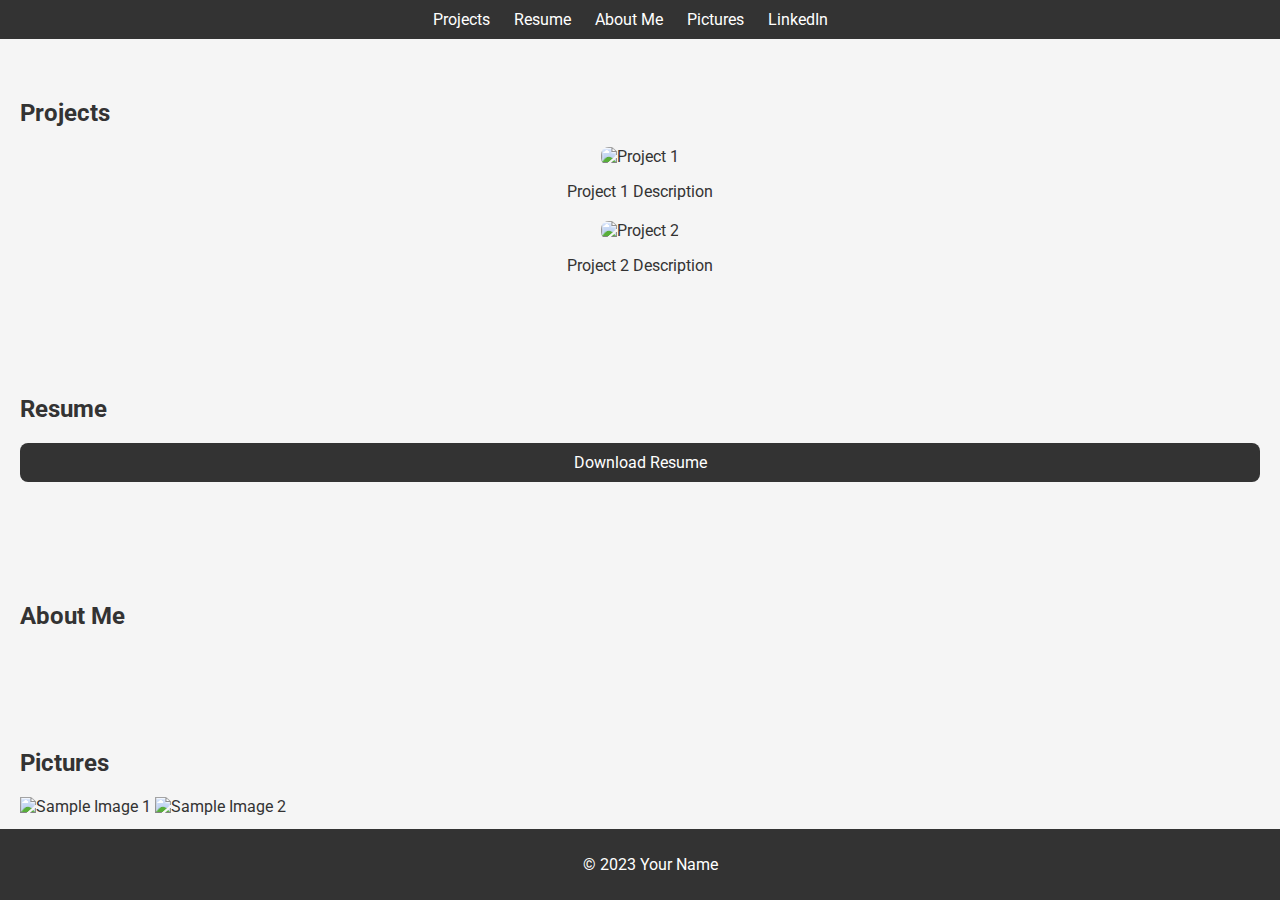
==== commit 7ced17fe: "Update index.html" ====
--- a/index.html
+++ b/index.html
@@ -1,1810 +1,59 @@
 <!DOCTYPE html>
-<html xmlns:og="http://opengraphprotocol.org/schema/" xmlns:fb="http://www.facebook.com/2008/fbml" lang="en-US" data-authenticated-account="" class="yui3-js-enabled js flexbox canvas canvastext webgl no-touch hashchange history draganddrop rgba hsla multiplebgs backgroundsize borderimage borderradius boxshadow textshadow opacity cssanimations csscolumns cssgradients no-cssreflections csstransforms no-csstransforms3d csstransitions video audio svg inlinesvg svgclippaths squarespace-page-in-trial sqs-feature-gate-refresh-enabled sqs-preview-full-screen squarespace-damask browser-gecko" sqs-emotion-frame-cache-identifier="46"><head>
-<meta http-equiv="content-type" content="text/html; charset=UTF-8">
-    <meta http-equiv="X-UA-Compatible" content="IE=edge,chrome=1">
-    <meta name="viewport" content="width=device-width, initial-scale=1">
-    <!-- This is Squarespace. --><!-- parrot-bullfrog-rfyb -->
-<link charset="utf-8" rel="stylesheet" id="yui_3_17_2_1_1696838379608_385" href="squarespace-clarkson-v2.css"><!-- base href="https://parrot-bullfrog-rfyb.squarespace.com/" -->
-<meta charset="utf-8">
-<title>Matte773</title>
-<meta http-equiv="Accept-CH" content="Sec-CH-UA-Platform-Version, Sec-CH-UA-Model"><link rel="shortcut icon" type="image/x-icon" href="https://assets.squarespace.com/universal/default-favicon.ico">
-<link rel="canonical" href="https://www.matte773.github.io/">
-<meta property="og:site_name" content="Matte773">
-<meta property="og:title" content="Matte773">
-<meta property="og:url" content="https://www.matte773.github.io">
-<meta property="og:type" content="website">
-<meta itemprop="name" content="Matte773">
-<meta itemprop="url" content="https://www.matte773.github.io">
-<meta name="twitter:title" content="Matte773">
-<meta name="twitter:url" content="https://www.matte773.github.io">
-<meta name="twitter:card" content="summary">
-<meta name="description" content="">
-<link rel="preconnect" href="https://images.squarespace-cdn.com/">
-<link rel="stylesheet" type="text/css" href="a_data/css2.css">
-<script type="text/javascript" crossorigin="anonymous" defer="defer" nomodule="nomodule" src="legacy.js"></script>
-<script type="text/javascript" crossorigin="anonymous" defer="defer" src="modern.js"></script>
-<script type="text/javascript">SQUARESPACE_ROLLUPS = {};</script>
-<script>(function(rollups, name) { if (!rollups[name]) { rollups[name] = {}; } rollups[name].js = ["//assets.squarespace.com/universal/scripts-compressed/extract-css-runtime-2ac038bcca92b24daaa92-min.en-US.js"]; })(SQUARESPACE_ROLLUPS, 'squarespace-extract_css_runtime');</script>
-<script crossorigin="anonymous" src="extract-css-runtime-2ac038bcca92b24daaa92-min.en-US.js" defer="defer"></script><script>(function(rollups, name) { if (!rollups[name]) { rollups[name] = {}; } rollups[name].js = ["//assets.squarespace.com/universal/scripts-compressed/extract-css-moment-js-vendor-e67ac5a108455ec4edca7-min.en-US.js"]; })(SQUARESPACE_ROLLUPS, 'squarespace-extract_css_moment_js_vendor');</script>
-<script crossorigin="anonymous" src="extract-css-moment-js-vendor-e67ac5a108455ec4edca7-min.en-US.js" defer="defer"></script><script>(function(rollups, name) { if (!rollups[name]) { rollups[name] = {}; } rollups[name].js = ["//assets.squarespace.com/universal/scripts-compressed/cldr-resource-pack-ede72e01bfb324658a0ac-min.en-US.js"]; })(SQUARESPACE_ROLLUPS, 'squarespace-cldr_resource_pack');</script>
-<script crossorigin="anonymous" src="cldr-resource-pack-ede72e01bfb324658a0ac-min.en-US.js" defer="defer"></script><script>(function(rollups, name) { if (!rollups[name]) { rollups[name] = {}; } rollups[name].js = ["//assets.squarespace.com/universal/scripts-compressed/common-vendors-stable-988cea152e72258d821b3-min.en-US.js"]; })(SQUARESPACE_ROLLUPS, 'squarespace-common_vendors_stable');</script>
-<script crossorigin="anonymous" src="a_data/common-vendors-stable-988cea152e72258d821b3-min.en-US.js" defer="defer"></script><script>(function(rollups, name) { if (!rollups[name]) { rollups[name] = {}; } rollups[name].js = ["//assets.squarespace.com/universal/scripts-compressed/common-vendors-0bb808e991bdc5ee15a34-min.en-US.js"]; })(SQUARESPACE_ROLLUPS, 'squarespace-common_vendors');</script>
-<script crossorigin="anonymous" src="a_data/common-vendors-0bb808e991bdc5ee15a34-min.en-US.js" defer="defer"></script><script>(function(rollups, name) { if (!rollups[name]) { rollups[name] = {}; } rollups[name].js = ["//assets.squarespace.com/universal/scripts-compressed/common-aaa9e1255c6c9bc80cf3e-min.en-US.js"]; })(SQUARESPACE_ROLLUPS, 'squarespace-common');</script>
-<script crossorigin="anonymous" src="a_data/common-aaa9e1255c6c9bc80cf3e-min.en-US.js" defer="defer"></script><script data-name="static-context">Static = window.Static || {}; Static.SQUARESPACE_CONTEXT = {"facebookAppId":"314192535267336","facebookApiVersion":"v6.0","rollups":{"squarespace-announcement-bar":{"js":"//assets.squarespace.com/universal/scripts-compressed/announcement-bar-ef580206d1aa10416c244-min.en-US.js"},"squarespace-audio-player":{"css":"//assets.squarespace.com/universal/styles-compressed/audio-player-702bf18174efe0acaa8ce-min.en-US.css","js":"//assets.squarespace.com/universal/scripts-compressed/audio-player-9605c60c1d9d3fb216126-min.en-US.js"},"squarespace-blog-collection-list":{"css":"//assets.squarespace.com/universal/styles-compressed/blog-collection-list-3d55c64c25996c7633fc2-min.en-US.css","js":"//assets.squarespace.com/universal/scripts-compressed/blog-collection-list-ad88023836bf46b308416-min.en-US.js"},"squarespace-calendar-block-renderer":{"css":"//assets.squarespace.com/universal/styles-compressed/calendar-block-renderer-49c4a5f3dae67a728e3f4-min.en-US.css","js":"//assets.squarespace.com/universal/scripts-compressed/calendar-block-renderer-7db42d81b993bb30a19a3-min.en-US.js"},"squarespace-chartjs-helpers":{"css":"//assets.squarespace.com/universal/styles-compressed/chartjs-helpers-53c004ac7d4bde1c92e38-min.en-US.css","js":"//assets.squarespace.com/universal/scripts-compressed/chartjs-helpers-2a4766a7eb0d87aaf9646-min.en-US.js"},"squarespace-comments":{"css":"//assets.squarespace.com/universal/styles-compressed/comments-181fa3980190b0e3a74e4-min.en-US.css","js":"//assets.squarespace.com/universal/scripts-compressed/comments-508ad3d85f9bdc2f2e567-min.en-US.js"},"squarespace-custom-css-popup":{"css":"//assets.squarespace.com/universal/styles-compressed/custom-css-popup-1120dfdebccf6970ca789-min.en-US.css","js":"//assets.squarespace.com/universal/scripts-compressed/custom-css-popup-6f2300dbe37a6afe90fdf-min.en-US.js"},"squarespace-dialog":{"css":"//assets.squarespace.com/universal/styles-compressed/dialog-c5820adc533c8807482f5-min.en-US.css","js":"//assets.squarespace.com/universal/scripts-compressed/dialog-c785cc600706ee9c881d0-min.en-US.js"},"squarespace-events-collection":{"css":"//assets.squarespace.com/universal/styles-compressed/events-collection-49c4a5f3dae67a728e3f4-min.en-US.css","js":"//assets.squarespace.com/universal/scripts-compressed/events-collection-e4b6982b1aa6d41fc3d1d-min.en-US.js"},"squarespace-form-rendering-utils":{"js":"//assets.squarespace.com/universal/scripts-compressed/form-rendering-utils-6a5a808ca752567ef3620-min.en-US.js"},"squarespace-forms":{"css":"//assets.squarespace.com/universal/styles-compressed/forms-934772160ed2f1fb49718-min.en-US.css","js":"//assets.squarespace.com/universal/scripts-compressed/forms-64396dda2cac3a494c112-min.en-US.js"},"squarespace-gallery-collection-list":{"css":"//assets.squarespace.com/universal/styles-compressed/gallery-collection-list-3d55c64c25996c7633fc2-min.en-US.css","js":"//assets.squarespace.com/universal/scripts-compressed/gallery-collection-list-20a62ae931ab349a80d2f-min.en-US.js"},"squarespace-image-zoom":{"css":"//assets.squarespace.com/universal/styles-compressed/image-zoom-3d55c64c25996c7633fc2-min.en-US.css","js":"//assets.squarespace.com/universal/scripts-compressed/image-zoom-0ddd38600da3a0240ce43-min.en-US.js"},"squarespace-pinterest":{"css":"//assets.squarespace.com/universal/styles-compressed/pinterest-3d55c64c25996c7633fc2-min.en-US.css","js":"//assets.squarespace.com/universal/scripts-compressed/pinterest-d0604829c46a2c841b76f-min.en-US.js"},"squarespace-popup-overlay":{"css":"//assets.squarespace.com/universal/styles-compressed/popup-overlay-fd9ce38b67a1c6891b2e4-min.en-US.css","js":"//assets.squarespace.com/universal/scripts-compressed/popup-overlay-d50f510cff24748b81479-min.en-US.js"},"squarespace-product-quick-view":{"css":"//assets.squarespace.com/universal/styles-compressed/product-quick-view-74a2013c90ee619ccfc39-min.en-US.css","js":"//assets.squarespace.com/universal/scripts-compressed/product-quick-view-40663269513a9a82379fd-min.en-US.js"},"squarespace-products-collection-item-v2":{"css":"//assets.squarespace.com/universal/styles-compressed/products-collection-item-v2-3d55c64c25996c7633fc2-min.en-US.css","js":"//assets.squarespace.com/universal/scripts-compressed/products-collection-item-v2-33f6fca85ffc8988c0694-min.en-US.js"},"squarespace-products-collection-list-v2":{"css":"//assets.squarespace.com/universal/styles-compressed/products-collection-list-v2-3d55c64c25996c7633fc2-min.en-US.css","js":"//assets.squarespace.com/universal/scripts-compressed/products-collection-list-v2-929365f18e49a60a4d0af-min.en-US.js"},"squarespace-search-page":{"css":"//assets.squarespace.com/universal/styles-compressed/search-page-9d0a55de1efafbb9218e1-min.en-US.css","js":"//assets.squarespace.com/universal/scripts-compressed/search-page-0a244fbb09d67595aabce-min.en-US.js"},"squarespace-search-preview":{"js":"//assets.squarespace.com/universal/scripts-compressed/search-preview-2d305483ffa883944ce04-min.en-US.js"},"squarespace-simple-liking":{"css":"//assets.squarespace.com/universal/styles-compressed/simple-liking-ef94529873378652e6e86-min.en-US.css","js":"//assets.squarespace.com/universal/scripts-compressed/simple-liking-74839e341f502c8ea042b-min.en-US.js"},"squarespace-social-buttons":{"css":"//assets.squarespace.com/universal/styles-compressed/social-buttons-1f18e025ea682ade6293a-min.en-US.css","js":"//assets.squarespace.com/universal/scripts-compressed/social-buttons-016eced7ff39ac125bd94-min.en-US.js"},"squarespace-tourdates":{"css":"//assets.squarespace.com/universal/styles-compressed/tourdates-3d55c64c25996c7633fc2-min.en-US.css","js":"//assets.squarespace.com/universal/scripts-compressed/tourdates-ed0e5a09e24ba92993ea0-min.en-US.js"},"squarespace-website-overlays-manager":{"css":"//assets.squarespace.com/universal/styles-compressed/website-overlays-manager-7cecc648f858e6f692130-min.en-US.css","js":"//assets.squarespace.com/universal/scripts-compressed/website-overlays-manager-d29295e1f3e48f4c1a609-min.en-US.js"}},"pageType":2,"website":{"id":"652375f78cd97b653fda8921","identifier":"parrot-bullfrog-rfyb","websiteType":1,"contentModifiedOn":1696835946238,"cloneable":false,"hasBeenCloneable":false,"siteStatus":{"value":3,"expiration":1698032375232},"language":"en-US","timeZone":"America/Los_Angeles","machineTimeZoneOffset":-25200000,"timeZoneOffset":-25200000,"timeZoneAbbr":"PDT","siteTitle":"Matte773","fullSiteTitle":"Matte773","siteDescription":{"html":"","raw":false},"shareButtonOptions":{"2":true,"8":true,"3":true,"1":true,"4":true,"6":true,"7":true},"authenticUrl":"https://www.matte773.github.io","internalUrl":"https://parrot-bullfrog-rfyb.squarespace.com","baseUrl":"https://www.matte773.github.io","primaryDomain":"www.matte773.github.io","sslSetting":3,"isHstsEnabled":true,"createdOn":1696822775233,"templateId":"5c5a519771c10ba3470d8101","installationId":"652375f78cd97b653fda8928","templateWebsiteId":"64f0a4610f250e0159eb6aeb","hasPassword":false,"typekitId":"","statsMigrated":false,"imageMetadataProcessingEnabled":false,"revalidateBefore":1696822787650,"captchaSettings":{"enabledForDonations":false},"showOwnerLogin":true},"websiteSettings":{"id":"652375f78cd97b653fda8923","websiteId":"652375f78cd97b653fda8921","subjects":[],"country":"US","state":"OR","simpleLikingEnabled":true,"mobileInfoBarSettings":{"isContactEmailEnabled":false,"isContactPhoneNumberEnabled":false,"isLocationEnabled":false,"isBusinessHoursEnabled":false},"commentLikesAllowed":true,"commentAnonAllowed":true,"commentThreaded":true,"commentApprovalRequired":false,"commentAvatarsOn":true,"commentSortType":2,"commentFlagThreshold":0,"commentFlagsAllowed":true,"commentEnableByDefault":true,"commentDisableAfterDaysDefault":0,"disqusShortname":"","commentsEnabled":false,"storeSettings":{"returnPolicy":{"raw":false},"termsOfService":{"raw":false},"privacyPolicy":{"raw":false},"storeMailingList":{"connected":false,"list":"","useSingleOptIn":false},"expressCheckout":false,"continueShoppingLinkUrl":"/","testModeOn":true,"useLightCart":false,"showNoteField":false,"shippingCountryDefaultValue":"US","billToShippingDefaultValue":false,"showShippingPhoneNumber":true,"isShippingPhoneRequired":false,"showBillingPhoneNumber":true,"isBillingPhoneRequired":false,"currenciesSupported":["USD","CAD","GBP","AUD","EUR","CHF","NOK","SEK","DKK","NZD","SGD","MXN","HKD","CZK","ILS","MYR","RUB","PHP","PLN","THB","BRL","ARS","COP","IDR","INR","JPY","ZAR"],"defaultCurrency":"USD","selectedCurrency":"USD","measurementStandard":1,"showCustomCheckoutForm":false,"checkoutPageMarketingOptInEnabled":true,"enableMailingListOptInByDefault":false,"isApplePayEnabled":false,"isPaymentRequestEnabled":true,"sameAsRetailLocation":false,"merchandisingSettings":{"scarcityEnabledOnProductItems":false,"scarcityEnabledOnProductBlocks":false,"scarcityMessageType":"DEFAULT_SCARCITY_MESSAGE","scarcityThreshold":10,"merchantLowStockAlertThreshold":5,"multipleQuantityAllowedForServices":true,"restockNotificationsEnabled":false,"restockNotificationsMailingListSignUpEnabled":false,"relatedProductsEnabled":false,"relatedProductsOrdering":"random","soldOutVariantsDropdownDisabled":false,"productComposerOptedIn":false,"productComposerABTestOptedOut":false,"productReviewsEnabled":false},"minimumOrderSubtotalEnabled":false,"minimumOrderSubtotal":{"currency":"USD","value":"0.00"},"instagramShoppingLinkDestination":1,"storeMigratedToProductCollections2_0":false,"isLive":false,"multipleQuantityAllowedForServices":true},"useEscapeKeyToLogin":false,"ssBadgeType":1,"ssBadgePosition":4,"ssBadgeVisibility":1,"ssBadgeDevices":1,"pinterestOverlayOptions":{"mode":"disabled"},"ampEnabled":false,"userAccountsSettings":{"loginAllowed":false,"signupAllowed":false}},"cookieSettings":{"isCookieBannerEnabled":false,"isRestrictiveCookiePolicyEnabled":false,"isRestrictiveCookiePolicyAbsolute":false,"cookieBannerText":"","cookieBannerTheme":"","cookieBannerVariant":"","cookieBannerPosition":"","cookieBannerCtaVariant":"","cookieBannerCtaText":"","cookieBannerAcceptType":"OPT_IN","cookieBannerOptOutCtaText":""},"websiteCloneable":false,"collection":{"title":"HOME","id":"65237652f68c1346e1a69697","fullUrl":"/","type":10,"permissionType":1},"subscribed":false,"appDomain":"squarespace.com","templateTweakable":true,"tweakJSON":{"form-use-theme-colors":"false","header-logo-height":"20px","header-mobile-logo-max-height":"30px","header-vert-padding":"2.2vw","header-width":"Inset","maxPageWidth":"1445px","pagePadding":"3vw","tweak-blog-alternating-side-by-side-image-aspect-ratio":"1:1 Square","tweak-blog-alternating-side-by-side-image-spacing":"6%","tweak-blog-alternating-side-by-side-meta-spacing":"20px","tweak-blog-alternating-side-by-side-primary-meta":"Categories","tweak-blog-alternating-side-by-side-read-more-spacing":"20px","tweak-blog-alternating-side-by-side-secondary-meta":"Date","tweak-blog-basic-grid-columns":"2","tweak-blog-basic-grid-image-aspect-ratio":"3:2 Standard","tweak-blog-basic-grid-image-spacing":"16px","tweak-blog-basic-grid-meta-spacing":"15px","tweak-blog-basic-grid-primary-meta":"Date","tweak-blog-basic-grid-read-more-spacing":"16px","tweak-blog-basic-grid-secondary-meta":"Categories","tweak-blog-item-custom-width":"62","tweak-blog-item-show-author-profile":"false","tweak-blog-item-width":"Wide","tweak-blog-masonry-columns":"2","tweak-blog-masonry-horizontal-spacing":"30px","tweak-blog-masonry-image-spacing":"20px","tweak-blog-masonry-meta-spacing":"20px","tweak-blog-masonry-primary-meta":"Categories","tweak-blog-masonry-read-more-spacing":"20px","tweak-blog-masonry-secondary-meta":"Date","tweak-blog-masonry-vertical-spacing":"30px","tweak-blog-side-by-side-image-aspect-ratio":"1:1 Square","tweak-blog-side-by-side-image-spacing":"6%","tweak-blog-side-by-side-meta-spacing":"20px","tweak-blog-side-by-side-primary-meta":"Categories","tweak-blog-side-by-side-read-more-spacing":"20px","tweak-blog-side-by-side-secondary-meta":"Date","tweak-blog-single-column-image-spacing":"50px","tweak-blog-single-column-meta-spacing":"0px","tweak-blog-single-column-primary-meta":"Date","tweak-blog-single-column-read-more-spacing":"0px","tweak-blog-single-column-secondary-meta":"Categories","tweak-events-stacked-show-thumbnails":"true","tweak-events-stacked-thumbnail-size":"3:2 Standard","tweak-fixed-header":"false","tweak-fixed-header-style":"Basic","tweak-global-animations-animation-curve":"ease","tweak-global-animations-animation-delay":"0.1s","tweak-global-animations-animation-duration":"0.1s","tweak-global-animations-animation-style":"fade","tweak-global-animations-animation-type":"none","tweak-global-animations-complexity-level":"detailed","tweak-global-animations-enabled":"false","tweak-portfolio-grid-basic-custom-height":"50","tweak-portfolio-grid-overlay-custom-height":"50","tweak-portfolio-hover-follow-acceleration":"10%","tweak-portfolio-hover-follow-animation-duration":"Fast","tweak-portfolio-hover-follow-animation-type":"Fade","tweak-portfolio-hover-follow-delimiter":"Bullet","tweak-portfolio-hover-follow-front":"false","tweak-portfolio-hover-follow-layout":"Inline","tweak-portfolio-hover-follow-size":"50","tweak-portfolio-hover-follow-text-spacing-x":"1.5","tweak-portfolio-hover-follow-text-spacing-y":"1.5","tweak-portfolio-hover-static-animation-duration":"Fast","tweak-portfolio-hover-static-animation-type":"Fade","tweak-portfolio-hover-static-delimiter":"Hyphen","tweak-portfolio-hover-static-front":"true","tweak-portfolio-hover-static-layout":"Inline","tweak-portfolio-hover-static-size":"50","tweak-portfolio-hover-static-text-spacing-x":"1.5","tweak-portfolio-hover-static-text-spacing-y":"1.5","tweak-portfolio-index-background-animation-duration":"Medium","tweak-portfolio-index-background-animation-type":"Fade","tweak-portfolio-index-background-custom-height":"50","tweak-portfolio-index-background-delimiter":"None","tweak-portfolio-index-background-height":"Large","tweak-portfolio-index-background-horizontal-alignment":"Center","tweak-portfolio-index-background-link-format":"Stacked","tweak-portfolio-index-background-persist":"false","tweak-portfolio-index-background-vertical-alignment":"Middle","tweak-portfolio-index-background-width":"Full","tweak-product-basic-item-click-action":"None","tweak-product-basic-item-gallery-aspect-ratio":"3:4 Three-Four (Vertical)","tweak-product-basic-item-gallery-design":"Slideshow","tweak-product-basic-item-gallery-width":"50%","tweak-product-basic-item-hover-action":"None","tweak-product-basic-item-image-spacing":"2vw","tweak-product-basic-item-image-zoom-factor":"2","tweak-product-basic-item-product-variant-display":"Dropdown","tweak-product-basic-item-thumbnail-placement":"Side","tweak-product-basic-item-variant-picker-layout":"Dropdowns","tweak-products-add-to-cart-button":"false","tweak-products-columns":"2","tweak-products-gutter-column":"2vw","tweak-products-gutter-row":"2vw","tweak-products-header-text-alignment":"Middle","tweak-products-image-aspect-ratio":"2:3 Standard (Vertical)","tweak-products-image-text-spacing":"0.5vw","tweak-products-mobile-columns":"1","tweak-products-text-alignment":"Left","tweak-transparent-header":"true"},"templateId":"5c5a519771c10ba3470d8101","templateVersion":"7.1","pageFeatures":[1,2,4],"gmRenderKey":"QUl6YVN5Q0JUUk9xNkx1dkZfSUUxcjQ2LVQ0QWVUU1YtMGQ3bXk4","templateScriptsRootUrl":"https://static1.squarespace.com/static/vta/5c5a519771c10ba3470d8101/scripts/","betaFeatureFlags":["accounting_orders_sync","fluid_engine_new_multiselect_actions","crm_show_profile_forms","site_header_footer","image_block_effects","collection_typename_switching","member_areas_spanish_interviews","send_local_pickup_ready_email","show_add_to_cart_in_plp","crm_default_newsletter_block_to_campaigns","commerce_site_visitor_metrics","nested_categories","image_component","commerce_clearpay","campaigns_discount_section_in_automations","themes","override_block_styles","unify_edit_mode_p1_70","is_feature_gate_refresh_enabled","commerce_etsy_shipping_import","rte_text_justify_align","campaigns_new_image_layout_picker","content_rte_ai","enable_css_variable_tweaks","member_areas_feature","new_stacked_index","commerce_restock_notifications","content_rte_ai_campaigns","rte_text_highlights","marketing_landing_page","shape_block","customer_account_creation_recaptcha","fluid_engine","digiact_collection_panel_upsells","show_mobile_column_in_plp_editor","visitor_react_forms","nested_categories_migration_enabled","commerce_order_status_access","scripts_defer","member_areas_schedule_interview","show_add_to_cart_in_plp_config_editor_circle","content_rte_ai_product_composer","customer_accounts_email_verification","campaigns_thumbnail_layout","commsplat_forms_visitor_profile","viewer-role-contributor-invites","block_backgrounds","react_pages_panel","campaigns_import_discounts","asset_library_trashcan","website_component_enabled","background_art_onboarding","unify_edit_mode_p2","campaigns_discount_section_in_blasts","digital_products_monetization_ga_enabled","fluid_engine_default_mobile_order","member_sites_ux_evolution","fluid_engine_clean_up_grid_contextual_change","digital_products_in_circle_labs","crm_remove_subscriber","member_areas_provisioning_service","commerce_etsy_product_import","summary_block_video_collections","website_fonts","asset_picker_in_product_composer","site_user_email_change","unify_edit_mode_p1","toggle_preview_new_shortcut","campaigns_global_uc_ab","supports_versioned_template_assets"],"videoAssetsFeatureFlags":["mux-data-video-collection","mux-data-course-collection"],"authenticatedAccount":{"id":"6523757f21ba6d32131cc53d","tutorialsCompleted":{"has-seen-fluid-engine-mobile-changes-notification":true},"notificationsRead":{},"lastLoginOn":1696822655548,"displayName":"Matt Miller","firstName":"Matt","lastName":"Miller","eligibleForMarketingDiscount":false,"avatarUrl":"https://static1.squarespace.com/static/images/6523758022f9f01b0674a693","bio":"","roles":{},"email":"matte773@gmail.com","createdOn":1696822655468,"marketingId":"dd24f170-b042-4bca-98fa-3c5a56e5c6a4","avatarAssetUrl":"https://static1.squarespace.com/static/images/6523758022f9f01b0674a693","pseudonymAccount":false,"preferredLocale":"en-US"},"authenticatedAccountWebsiteSettings":{"id":"652375f96065551eb963baf9"},"permissions":{"permissions":{"1":true}},"websiteRoles":{"1":true},"accessPermissions":[1910,1410,1220,1422,12,1912,15,0,18,1421,1216,1234,1215,1911,1419,1225,1311,1610,1211,1412,1418,1932,1515,1230,1920,1226,1411,1414,14,11,1930,1931,1417,13,1611,1921,1511,1110,1517,1413,1223,1512,1111,2066,1218,1510,1700,1217,1416,1310,1224,1514,1810,1112,1212,1214,1210,1229,1228,1423,1612,1221,1701,1516,1420,1213,1513,1,1219,1415,1233],"memberAccountNames":{"6523757f21ba6d32131cc53d":{"avatarUrl":"https://static1.squarespace.com/static/images/6523758022f9f01b0674a693","bio":"","displayName":"Matt Miller"}},"impersonatedSession":false,"demoCollections":[{"collectionId":"64f0a494fa4c3b4740eb75fb","deleted":true},{"collectionId":"64f0a5a82ffd67733c8550a7","deleted":true},{"collectionId":"64f0a5b2c28d2e63d28ef759","deleted":false},{"collectionId":"64f0a5bf4d787c7631e86400","deleted":true},{"collectionId":"64f0af7da95898635f3239da","deleted":true},{"collectionId":"64f8a52ed9387a3342fe4a21","deleted":false},{"collectionId":"64ff81352b9eaa7e154cb836","deleted":true}],"connectedAccounts":[],"tzData":{"zones":[[-480,"US","P%sT",null]],"rules":{"US":[[1967,2006,null,"Oct","lastSun","2:00","0","S"],[1987,2006,null,"Apr","Sun>=1","2:00","1:00","D"],[2007,"max",null,"Mar","Sun>=8","2:00","1:00","D"],[2007,"max",null,"Nov","Sun>=1","2:00","0","S"]]}},"showAnnouncementBar":false,"recaptchaEnterpriseContext":{"recaptchaEnterpriseSiteKey":"6LdDFQwjAAAAAPigEvvPgEVbb7QBm-TkVJdDTlAv"},"i18nContext":{"timeZoneData":{"id":"America/Los_Angeles","name":"Pacific Time"}}};</script><script type="application/ld+json">{"url":"https://www.matte773.github.io","name":"Matte773","description":"","@context":"http://schema.org","@type":"WebSite"}</script><link rel="stylesheet" type="text/css" href="a_data/site.css"><script>Static.COOKIE_BANNER_CAPABLE = true;</script>
-<!-- End of Squarespace Headers -->
-    
-      <script>
-        window.__INITIAL_SQUARESPACE_7_1_WEBSITE_COLORS__ = [{"id":"white","value":{"values":{"hue":0.0,"saturation":0.0,"lightness":100.0},"userFormat":"hex"}},{"id":"black","value":{"values":{"hue":0.0,"saturation":0.0,"lightness":0.0},"userFormat":"hex"}},{"id":"safeLightAccent","value":{"values":{"hue":0.0,"saturation":0.0,"lightness":95.69},"userFormat":"hex"}},{"id":"safeDarkAccent","value":{"values":{"hue":0.0,"saturation":0.0,"lightness":0.0},"userFormat":"hex"}},{"id":"safeInverseAccent","value":{"values":{"hue":0.0,"saturation":0.0,"lightness":0.0},"userFormat":"hex"}},{"id":"safeInverseLightAccent","value":{"values":{"hue":0.0,"saturation":0.0,"lightness":0.0},"userFormat":"hex"}},{"id":"safeInverseDarkAccent","value":{"values":{"hue":0.0,"saturation":0.0,"lightness":100.0},"userFormat":"hex"}},{"id":"accent","value":{"values":{"hue":0.0,"saturation":0.0,"lightness":95.69},"userFormat":"hex"}},{"id":"lightAccent","value":{"values":{"hue":36.0,"saturation":10.1,"lightness":38.82},"userFormat":"hex"}},{"id":"darkAccent","value":{"values":{"hue":0.0,"saturation":0.0,"lightness":0.0},"userFormat":"hex"}}];
-      </script>
-      
-      <style id="colorThemeStyles">
-        :root {--white-hsl:0,0%,100%;--black-hsl:0,0%,0%;--safeLightAccent-hsl:0,0%,95.69%;--safeDarkAccent-hsl:0,0%,0%;--safeInverseAccent-hsl:0,0%,0%;--safeInverseLightAccent-hsl:0,0%,0%;--safeInverseDarkAccent-hsl:0,0%,100%;--accent-hsl:0,0%,95.69%;--lightAccent-hsl:36,10.1%,38.82%;--darkAccent-hsl:0,0%,0%;}
-        
-        :root {--announcement-bar-background-color:hsla(var(--black-hsl),1);--announcement-bar-text-color:hsla(var(--white-hsl),1);--backgroundOverlayColor:hsla(var(--white-hsl),1);--course-item-nav-active-lesson-background-color:hsla(var(--darkAccent-hsl),1);--course-item-nav-active-lesson-text-color:hsla(var(--white-hsl),1);--course-item-nav-background-color:hsla(var(--lightAccent-hsl),1);--course-item-nav-border-color:hsla(var(--darkAccent-hsl),0.25);--course-item-nav-text-color:hsla(var(--black-hsl),1);--course-list-course-progress-bar-color:hsla(var(--accent-hsl),1);--course-list-course-item-background:hsla(var(--lightAccent-hsl),1);--course-list-course-item-hover-background:hsla(var(--lightAccent-hsl),0.75);--course-list-course-item-text-color:hsla(var(--black-hsl),1);--course-list-course-chapter-divider-color:hsla(var(--white-hsl),1);--course-list-grid-layout-chapter-divider-color:hsla(var(--black-hsl),1);--course-list-grid-layout-course-item-background-color:hsla(var(--lightAccent-hsl),1);--course-list-grid-layout-course-item-hover-background-color:hsla(var(--lightAccent-hsl),0.75);--course-list-grid-layout-course-item-text-color:hsla(var(--black-hsl),1);--course-list-grid-layout-course-item-border-color:hsla(var(--darkAccent-hsl),1);--gradientHeaderBackgroundColor:hsla(var(--white-hsl),1);--gradientHeaderBorderColor:hsla(var(--black-hsl),1);--gradientHeaderDropShadowColor:hsla(var(--black-hsl),1);--gradientHeaderNavigationColor:hsla(var(--black-hsl),1);--headerDropShadowColor:hsla(var(--black-hsl),1);--headerBorderColor:hsla(var(--black-hsl),1);--headingExtraLargeColor:hsla(var(--black-hsl),1);--headingLargeColor:hsla(var(--black-hsl),1);--headingLinkColor:hsla(var(--safeDarkAccent-hsl),1);--headingMediumColor:hsla(var(--black-hsl),1);--headingSmallColor:hsla(var(--black-hsl),1);--image-block-card-image-button-bg-color:hsla(var(--safeDarkAccent-hsl),1);--image-block-card-image-button-text-color:hsla(var(--safeInverseDarkAccent-hsl),1);--image-block-card-image-overlay-color:hsla(var(--darkAccent-hsl),1);--image-block-card-image-subtitle-color:hsla(var(--black-hsl),1);--image-block-card-image-title-bg-color:hsla(var(--white-hsl),0);--image-block-card-image-title-color:hsla(var(--black-hsl),1);--image-block-card-inline-link-color:hsla(var(--black-hsl),1);--image-block-collage-background-color:hsla(var(--lightAccent-hsl),1);--image-block-collage-image-button-bg-color:hsla(var(--safeDarkAccent-hsl),1);--image-block-collage-image-button-text-color:hsla(var(--safeInverseDarkAccent-hsl),1);--image-block-collage-image-overlay-color:hsla(var(--darkAccent-hsl),1);--image-block-collage-image-subtitle-color:hsla(var(--black-hsl),1);--image-block-collage-image-title-bg-color:hsla(var(--white-hsl),0);--image-block-collage-image-title-color:hsla(var(--black-hsl),1);--image-block-collage-inline-link-color:hsla(var(--black-hsl),1);--image-block-overlap-image-button-bg-color:hsla(var(--safeDarkAccent-hsl),1);--image-block-overlap-image-button-text-color:hsla(var(--safeInverseDarkAccent-hsl),1);--image-block-overlap-image-overlay-color:hsla(var(--darkAccent-hsl),1);--image-block-overlap-image-subtitle-color:hsla(var(--black-hsl),1);--image-block-overlap-image-title-bg-color:hsla(var(--white-hsl),1);--image-block-overlap-image-title-color:hsla(var(--black-hsl),1);--image-block-overlap-inline-link-color:hsla(var(--black-hsl),1);--image-block-overlay-color:hsla(var(--black-hsl),0.5);--image-block-poster-image-button-bg-color:hsla(var(--safeDarkAccent-hsl),1);--image-block-poster-image-button-text-color:hsla(var(--safeInverseDarkAccent-hsl),1);--image-block-poster-image-overlay-color:hsla(var(--darkAccent-hsl),1);--image-block-poster-image-subtitle-color:hsla(var(--white-hsl),1);--image-block-poster-image-title-bg-color-v2:hsla(var(--white-hsl),0);--image-block-poster-image-title-color:hsla(var(--white-hsl),1);--image-block-poster-inline-link-color:hsla(var(--white-hsl),1);--image-block-stack-image-button-bg-color:hsla(var(--safeDarkAccent-hsl),1);--image-block-stack-image-button-text-color:hsla(var(--safeInverseDarkAccent-hsl),1);--image-block-stack-image-overlay-color:hsla(var(--darkAccent-hsl),1);--image-block-stack-image-subtitle-color:hsla(var(--black-hsl),1);--image-block-stack-image-title-bg-color:hsla(var(--white-hsl),0);--image-block-stack-image-title-color:hsla(var(--black-hsl),1);--image-block-stack-inline-link-color:hsla(var(--black-hsl),1);--list-section-banner-slideshow-arrow-background-color:hsla(var(--safeDarkAccent-hsl),1);--list-section-banner-slideshow-arrow-color:hsla(var(--safeInverseDarkAccent-hsl),1);--list-section-banner-slideshow-button-background-color:hsla(var(--safeDarkAccent-hsl),1);--list-section-banner-slideshow-button-text-color:hsla(var(--safeInverseDarkAccent-hsl),1);--list-section-banner-slideshow-card-button-background-color:hsla(var(--safeDarkAccent-hsl),1);--list-section-banner-slideshow-card-button-text-color:hsla(var(--safeInverseDarkAccent-hsl),1);--list-section-banner-slideshow-card-color:hsla(var(--lightAccent-hsl),1);--list-section-banner-slideshow-card-description-color:hsla(var(--black-hsl),1);--list-section-banner-slideshow-card-description-link-color:hsla(var(--safeDarkAccent-hsl),1);--list-section-banner-slideshow-card-title-color:hsla(var(--black-hsl),1);--list-section-banner-slideshow-description-color:hsla(var(--black-hsl),1);--list-section-banner-slideshow-title-color:hsla(var(--black-hsl),1);--list-section-carousel-arrow-background-color:hsla(var(--safeDarkAccent-hsl),1);--list-section-carousel-arrow-color:hsla(var(--safeInverseDarkAccent-hsl),1);--list-section-carousel-button-background-color:hsla(var(--safeDarkAccent-hsl),1);--list-section-carousel-button-text-color:hsla(var(--safeInverseDarkAccent-hsl),1);--list-section-carousel-card-button-background-color:hsla(var(--safeDarkAccent-hsl),1);--list-section-carousel-card-button-text-color:hsla(var(--safeInverseDarkAccent-hsl),1);--list-section-carousel-card-color:hsla(var(--lightAccent-hsl),1);--list-section-carousel-card-description-color:hsla(var(--black-hsl),1);--list-section-carousel-card-description-link-color:hsla(var(--safeDarkAccent-hsl),1);--list-section-carousel-card-title-color:hsla(var(--black-hsl),1);--list-section-carousel-description-color:hsla(var(--black-hsl),1);--list-section-carousel-title-color:hsla(var(--black-hsl),1);--list-section-simple-button-background-color:hsla(var(--safeDarkAccent-hsl),1);--list-section-simple-button-text-color:hsla(var(--safeInverseDarkAccent-hsl),1);--list-section-simple-card-button-background-color:hsla(var(--safeDarkAccent-hsl),1);--list-section-simple-card-button-text-color:hsla(var(--safeInverseDarkAccent-hsl),1);--list-section-simple-card-color:hsla(var(--lightAccent-hsl),1);--list-section-simple-card-description-color:hsla(var(--black-hsl),1);--list-section-simple-card-description-link-color:hsla(var(--safeDarkAccent-hsl),1);--list-section-simple-card-title-color:hsla(var(--black-hsl),1);--list-section-simple-description-color:hsla(var(--black-hsl),1);--list-section-simple-title-color:hsla(var(--black-hsl),1);--list-section-title-color:hsla(var(--black-hsl),1);--menuOverlayBackgroundColor:hsla(var(--white-hsl),1);--menuOverlayButtonBackgroundColor:hsla(var(--safeDarkAccent-hsl),1);--menuOverlayButtonTextColor:hsla(var(--safeInverseDarkAccent-hsl),1);--menuOverlayNavigationLinkColor:hsla(var(--black-hsl),1);--navigationLinkColor:hsla(var(--black-hsl),1);--paragraphLargeColor:hsla(var(--black-hsl),1);--paragraphLinkColor:hsla(var(--safeDarkAccent-hsl),1);--paragraphMediumColor:hsla(var(--black-hsl),1);--paragraphSmallColor:hsla(var(--black-hsl),1);--portfolio-grid-basic-title-color:hsla(var(--black-hsl),1);--portfolio-grid-overlay-overlay-color:hsla(var(--white-hsl),1);--portfolio-grid-overlay-title-color:hsla(var(--black-hsl),1);--portfolio-hover-follow-title-color:hsla(var(--black-hsl),1);--portfolio-hover-static-title-color:hsla(var(--black-hsl),1);--portfolio-index-background-title-color:hsla(var(--black-hsl),1);--primaryButtonBackgroundColor:hsla(var(--lightAccent-hsl),1);--primaryButtonTextColor:hsla(var(--safeInverseDarkAccent-hsl),1);--secondaryButtonBackgroundColor:hsla(var(--safeDarkAccent-hsl),1);--secondaryButtonTextColor:hsla(var(--safeInverseDarkAccent-hsl),1);--section-divider-stroke-color:hsla(var(--safeDarkAccent-hsl),1);--section-inset-border-color:hsla(var(--white-hsl),1);--shape-block-background-color:hsla(var(--lightAccent-hsl),1);--shape-block-dropshadow-color:hsla(var(--lightAccent-hsl),1);--shape-block-stroke-color:hsla(var(--black-hsl),1);--siteBackgroundColor:hsla(var(--white-hsl),1);--siteTitleColor:hsla(var(--black-hsl),1);--social-links-block-main-icon-color:hsla(var(--black-hsl),1);--social-links-block-secondary-icon-color:hsla(var(--white-hsl),1);--solidHeaderBackgroundColor:hsla(var(--white-hsl),1);--solidHeaderBorderColor:hsla(var(--black-hsl),1);--solidHeaderDropShadowColor:hsla(var(--black-hsl),1);--solidHeaderNavigationColor:hsla(var(--black-hsl),1);--summary-block-limited-availability-label-color:hsla(var(--black-hsl),1);--tertiaryButtonBackgroundColor:hsla(var(--safeDarkAccent-hsl),1);--tertiaryButtonTextColor:hsla(var(--safeInverseDarkAccent-hsl),1);--text-highlight-color:hsla(var(--safeDarkAccent-hsl),1);--text-highlight-color-on-background:hsla(var(--safeDarkAccent-hsl),1);--tweak-accordion-block-background-color:hsla(var(--lightAccent-hsl),1);--tweak-accordion-block-divider-color:hsla(var(--black-hsl),1);--tweak-accordion-block-divider-color-on-background:hsla(var(--black-hsl),1);--tweak-accordion-block-icon-color:hsla(var(--black-hsl),1);--tweak-accordion-block-icon-color-on-background:hsla(var(--black-hsl),1);--tweak-blog-alternating-side-by-side-list-excerpt-color:hsla(var(--black-hsl),1);--tweak-blog-alternating-side-by-side-list-meta-color:hsla(var(--black-hsl),1);--tweak-blog-alternating-side-by-side-list-read-more-color:hsla(var(--safeDarkAccent-hsl),1);--tweak-blog-alternating-side-by-side-list-title-color:hsla(var(--black-hsl),1);--tweak-blog-basic-grid-list-excerpt-color:hsla(var(--black-hsl),1);--tweak-blog-basic-grid-list-meta-color:hsla(var(--black-hsl),1);--tweak-blog-basic-grid-list-read-more-color:hsla(var(--safeDarkAccent-hsl),1);--tweak-blog-basic-grid-list-title-color:hsla(var(--black-hsl),1);--tweak-blog-item-author-profile-color:hsla(var(--black-hsl),1);--tweak-blog-item-comment-meta-color:hsla(var(--black-hsl),1);--tweak-blog-item-comment-text-color:hsla(var(--black-hsl),1);--tweak-blog-item-meta-color:hsla(var(--black-hsl),1);--tweak-blog-item-pagination-icon-color:hsla(var(--black-hsl),1);--tweak-blog-item-pagination-meta-color:hsla(var(--black-hsl),1);--tweak-blog-item-pagination-title-color:hsla(var(--black-hsl),1);--tweak-blog-item-title-color:hsla(var(--black-hsl),1);--tweak-blog-masonry-list-excerpt-color:hsla(var(--black-hsl),1);--tweak-blog-masonry-list-meta-color:hsla(var(--black-hsl),1);--tweak-blog-masonry-list-read-more-color:hsla(var(--safeDarkAccent-hsl),1);--tweak-blog-masonry-list-title-color:hsla(var(--black-hsl),1);--tweak-blog-side-by-side-list-excerpt-color:hsla(var(--black-hsl),1);--tweak-blog-side-by-side-list-meta-color:hsla(var(--black-hsl),1);--tweak-blog-side-by-side-list-read-more-color:hsla(var(--safeDarkAccent-hsl),1);--tweak-blog-side-by-side-list-title-color:hsla(var(--black-hsl),1);--tweak-blog-single-column-list-excerpt-color:hsla(var(--black-hsl),1);--tweak-blog-single-column-list-meta-color:hsla(var(--black-hsl),1);--tweak-blog-single-column-list-read-more-color:hsla(var(--safeDarkAccent-hsl),1);--tweak-blog-single-column-list-title-color:hsla(var(--black-hsl),1);--tweak-content-link-block-title-color:hsla(var(--black-hsl),1);--tweak-events-item-pagination-date-color:hsla(var(--black-hsl),1);--tweak-events-item-pagination-icon-color:hsla(var(--black-hsl),1);--tweak-events-item-pagination-title-color:hsla(var(--black-hsl),1);--tweak-form-block-background-color:hsla(var(--lightAccent-hsl),1);--tweak-form-block-button-background-color:hsla(var(--safeDarkAccent-hsl),1);--tweak-form-block-button-background-color-on-background:hsla(var(--safeDarkAccent-hsl),1);--tweak-form-block-button-text-color:hsla(var(--safeInverseDarkAccent-hsl),1);--tweak-form-block-button-text-color-on-background:hsla(var(--safeInverseDarkAccent-hsl),1);--tweak-form-block-caption-color:hsla(var(--black-hsl),1);--tweak-form-block-caption-color-on-background:hsla(var(--black-hsl),1);--tweak-form-block-description-color:hsla(var(--black-hsl),1);--tweak-form-block-description-color-on-background:hsla(var(--black-hsl),1);--tweak-form-block-option-color:hsla(var(--black-hsl),1);--tweak-form-block-option-color-on-background:hsla(var(--black-hsl),1);--tweak-form-block-survey-title-color:hsla(var(--black-hsl),1);--tweak-form-block-survey-title-color-on-background:hsla(var(--black-hsl),1);--tweak-form-block-title-color:hsla(var(--black-hsl),1);--tweak-form-block-title-color-on-background:hsla(var(--black-hsl),1);--tweak-form-block-field-fill-color:hsla(var(--lightAccent-hsl),1);--tweak-form-block-field-border-color:hsla(var(--black-hsl),1);--tweak-form-block-field-input-color:hsla(var(--black-hsl),1);--tweak-form-block-field-fill-color-on-background:hsla(var(--white-hsl),1);--tweak-form-block-field-border-color-on-background:hsla(var(--black-hsl),1);--tweak-form-block-field-input-color-on-background:hsla(var(--black-hsl),1);--tweak-gallery-icon-background-color:hsla(var(--white-hsl),1);--tweak-gallery-icon-color:hsla(var(--black-hsl),1);--tweak-gallery-lightbox-background-color:hsla(var(--white-hsl),1);--tweak-gallery-lightbox-icon-color:hsla(var(--black-hsl),1);--tweak-heading-extra-large-color-on-background:hsla(var(--black-hsl),1);--tweak-heading-large-color-on-background:hsla(var(--black-hsl),1);--tweak-heading-medium-color-on-background:hsla(var(--black-hsl),1);--tweak-heading-small-color-on-background:hsla(var(--black-hsl),1);--tweak-line-block-line-color:hsla(var(--black-hsl),1);--tweak-marquee-block-background-color:hsla(var(--lightAccent-hsl),1);--tweak-marquee-block-heading-color:hsla(var(--black-hsl),1);--tweak-marquee-block-heading-color-on-background:hsla(var(--black-hsl),1);--tweak-marquee-block-paragraph-color:hsla(var(--black-hsl),1);--tweak-marquee-block-paragraph-color-on-background:hsla(var(--black-hsl),1);--tweak-menu-block-item-description-color:hsla(var(--black-hsl),1);--tweak-menu-block-item-price-color:hsla(var(--black-hsl),1);--tweak-menu-block-item-title-color:hsla(var(--black-hsl),1);--tweak-menu-block-nav-color:hsla(var(--black-hsl),1);--tweak-menu-block-title-color:hsla(var(--black-hsl),1);--tweak-newsletter-block-background-color:hsla(var(--lightAccent-hsl),1);--tweak-newsletter-block-button-background-color:hsla(var(--safeDarkAccent-hsl),1);--tweak-newsletter-block-button-background-color-on-background:hsla(var(--black-hsl),1);--tweak-newsletter-block-button-text-color:hsla(var(--safeInverseDarkAccent-hsl),1);--tweak-newsletter-block-button-text-color-on-background:hsla(var(--safeInverseDarkAccent-hsl),1);--tweak-newsletter-block-description-color:hsla(var(--black-hsl),1);--tweak-newsletter-block-description-color-on-background:hsla(var(--black-hsl),1);--tweak-newsletter-block-footnote-color:hsla(var(--black-hsl),1);--tweak-newsletter-block-footnote-color-on-background:hsla(var(--black-hsl),1);--tweak-newsletter-block-title-color:hsla(var(--black-hsl),1);--tweak-newsletter-block-title-color-on-background:hsla(var(--black-hsl),1);--tweak-paragraph-large-color-on-background:hsla(var(--black-hsl),1);--tweak-paragraph-link-color-on-background:hsla(var(--safeDarkAccent-hsl),1);--tweak-paragraph-medium-color-on-background:hsla(var(--black-hsl),1);--tweak-paragraph-small-color-on-background:hsla(var(--black-hsl),1);--tweak-portfolio-item-pagination-icon-color:hsla(var(--black-hsl),1);--tweak-portfolio-item-pagination-meta-color:hsla(var(--black-hsl),1);--tweak-portfolio-item-pagination-title-color:hsla(var(--black-hsl),1);--tweak-product-basic-item-breadcumb-nav-color:hsla(var(--black-hsl),1);--tweak-product-basic-item-description-color:hsla(var(--black-hsl),1);--tweak-product-basic-item-gallery-controls-color:hsla(var(--safeInverseLightAccent-hsl),1);--tweak-product-basic-item-price-color:hsla(var(--black-hsl),1);--tweak-product-basic-item-sale-price-color:hsla(var(--accent-hsl),1);--tweak-product-basic-item-scarcity-color:hsla(var(--accent-hsl),1);--tweak-product-basic-item-title-color:hsla(var(--black-hsl),1);--tweak-product-basic-item-variant-fields-color:hsla(var(--black-hsl),1);--tweak-product-grid-text-below-list-category-nav-color:hsla(var(--black-hsl),1);--tweak-product-grid-text-below-list-pagination-color:hsla(var(--black-hsl),1);--tweak-product-grid-text-below-list-price-color:hsla(var(--black-hsl),1);--tweak-product-grid-text-below-list-sale-price-color:hsla(var(--accent-hsl),1);--tweak-product-grid-text-below-list-scarcity-color:hsla(var(--black-hsl),1);--tweak-product-grid-text-below-list-status-color:hsla(var(--accent-hsl),1);--tweak-product-grid-text-below-list-title-color:hsla(var(--black-hsl),1);--tweak-product-quick-view-button-color:hsla(var(--black-hsl),1);--tweak-product-quick-view-lightbox-controls-color:hsla(var(--black-hsl),1);--tweak-product-quick-view-lightbox-overlay-color:hsla(var(--white-hsl),1);--tweak-quote-block-background-color:hsla(var(--lightAccent-hsl),1);--tweak-quote-block-source-color:hsla(var(--black-hsl),1);--tweak-quote-block-source-color-on-background:hsla(var(--black-hsl),1);--tweak-quote-block-text-color:hsla(var(--black-hsl),1);--tweak-quote-block-text-color-on-background:hsla(var(--black-hsl),1);--tweak-summary-block-background-color:hsla(var(--lightAccent-hsl),1);--tweak-summary-block-excerpt-color:hsla(var(--black-hsl),1);--tweak-summary-block-excerpt-color-on-background:hsla(var(--black-hsl),1);--tweak-summary-block-header-text-color:hsla(var(--black-hsl),1);--tweak-summary-block-header-text-color-on-background:hsla(var(--black-hsl),1);--tweak-summary-block-primary-metadata-color:hsla(var(--black-hsl),1);--tweak-summary-block-primary-metadata-color-on-background:hsla(var(--black-hsl),1);--tweak-summary-block-read-more-color:hsla(var(--black-hsl),1);--tweak-summary-block-read-more-color-on-background:hsla(var(--black-hsl),1);--tweak-summary-block-secondary-metadata-color:hsla(var(--black-hsl),1);--tweak-summary-block-secondary-metadata-color-on-background:hsla(var(--black-hsl),1);--tweak-summary-block-title-color:hsla(var(--black-hsl),1);--tweak-summary-block-title-color-on-background:hsla(var(--black-hsl),1);--tweak-text-block-background-color:hsla(var(--lightAccent-hsl),1);--tweak-video-item-description-color:hsla(var(--black-hsl),1);--tweak-video-item-meta-color:hsla(var(--black-hsl),1);--tweak-video-item-pagination-icon-color:hsla(var(--black-hsl),1);--tweak-video-item-pagination-title-color:hsla(var(--black-hsl),1);--tweak-video-item-title-color:hsla(var(--black-hsl),1);--video-grid-basic-description-color:hsla(var(--black-hsl),1);--video-grid-basic-meta-color:hsla(var(--black-hsl),1);--video-grid-basic-title-color:hsla(var(--black-hsl),1);--video-grid-category-nav-color:hsla(var(--black-hsl),1);}.white-bold {--announcement-bar-background-color:hsla(var(--accent-hsl),1);--announcement-bar-text-color:hsla(var(--safeInverseAccent-hsl),1);--backgroundOverlayColor:hsla(var(--white-hsl),1);--course-item-nav-active-lesson-background-color:hsla(var(--darkAccent-hsl),1);--course-item-nav-active-lesson-text-color:hsla(var(--white-hsl),1);--course-item-nav-background-color:hsla(var(--lightAccent-hsl),1);--course-item-nav-border-color:hsla(var(--black-hsl),0.25);--course-item-nav-text-color:hsla(var(--black-hsl),1);--course-list-course-progress-bar-color:hsla(var(--darkAccent-hsl),1);--course-list-course-item-background:hsla(var(--lightAccent-hsl),1);--course-list-course-item-hover-background:hsla(var(--lightAccent-hsl),0.75);--course-list-course-item-text-color:hsla(var(--black-hsl),1);--course-list-course-chapter-divider-color:hsla(var(--white-hsl),1);--course-list-grid-layout-chapter-divider-color:hsla(var(--safeDarkAccent-hsl),1);--course-list-grid-layout-course-item-background-color:hsla(var(--lightAccent-hsl),1);--course-list-grid-layout-course-item-hover-background-color:hsla(var(--lightAccent-hsl),0.75);--course-list-grid-layout-course-item-text-color:hsla(var(--black-hsl),1);--course-list-grid-layout-course-item-border-color:hsla(var(--darkAccent-hsl),1);--gradientHeaderBackgroundColor:hsla(var(--white-hsl),1);--gradientHeaderBorderColor:hsla(var(--black-hsl),1);--gradientHeaderDropShadowColor:hsla(var(--black-hsl),1);--gradientHeaderNavigationColor:hsla(var(--black-hsl),1);--headerDropShadowColor:hsla(var(--black-hsl),1);--headerBorderColor:hsla(var(--black-hsl),1);--headingExtraLargeColor:hsla(var(--safeDarkAccent-hsl),1);--headingLargeColor:hsla(var(--safeDarkAccent-hsl),1);--headingLinkColor:hsla(var(--safeDarkAccent-hsl),1);--headingMediumColor:hsla(var(--safeDarkAccent-hsl),1);--headingSmallColor:hsla(var(--safeDarkAccent-hsl),1);--image-block-card-image-button-bg-color:hsla(var(--safeDarkAccent-hsl),1);--image-block-card-image-button-text-color:hsla(var(--safeInverseDarkAccent-hsl),1);--image-block-card-image-overlay-color:hsla(var(--darkAccent-hsl),1);--image-block-card-image-subtitle-color:hsla(var(--black-hsl),1);--image-block-card-image-title-bg-color:hsla(var(--white-hsl),0);--image-block-card-image-title-color:hsla(var(--black-hsl),1);--image-block-card-inline-link-color:hsla(var(--black-hsl),1);--image-block-collage-background-color:hsla(var(--lightAccent-hsl),1);--image-block-collage-image-button-bg-color:hsla(var(--safeDarkAccent-hsl),1);--image-block-collage-image-button-text-color:hsla(var(--safeInverseDarkAccent-hsl),1);--image-block-collage-image-overlay-color:hsla(var(--darkAccent-hsl),1);--image-block-collage-image-subtitle-color:hsla(var(--safeDarkAccent-hsl),1);--image-block-collage-image-title-bg-color:hsla(var(--white-hsl),0);--image-block-collage-image-title-color:hsla(var(--safeDarkAccent-hsl),1);--image-block-collage-inline-link-color:hsla(var(--safeDarkAccent-hsl),1);--image-block-overlap-image-button-bg-color:hsla(var(--safeDarkAccent-hsl),1);--image-block-overlap-image-button-text-color:hsla(var(--safeInverseDarkAccent-hsl),1);--image-block-overlap-image-overlay-color:hsla(var(--darkAccent-hsl),1);--image-block-overlap-image-subtitle-color:hsla(var(--black-hsl),1);--image-block-overlap-image-title-bg-color:hsla(var(--white-hsl),1);--image-block-overlap-image-title-color:hsla(var(--black-hsl),1);--image-block-overlap-inline-link-color:hsla(var(--black-hsl),1);--image-block-overlay-color:hsla(var(--black-hsl),0.5);--image-block-poster-image-button-bg-color:hsla(var(--safeDarkAccent-hsl),1);--image-block-poster-image-button-text-color:hsla(var(--safeInverseDarkAccent-hsl),1);--image-block-poster-image-overlay-color:hsla(var(--darkAccent-hsl),1);--image-block-poster-image-subtitle-color:hsla(var(--white-hsl),1);--image-block-poster-image-title-bg-color-v2:hsla(var(--white-hsl),0);--image-block-poster-image-title-color:hsla(var(--white-hsl),1);--image-block-poster-inline-link-color:hsla(var(--white-hsl),1);--image-block-stack-image-button-bg-color:hsla(var(--safeDarkAccent-hsl),1);--image-block-stack-image-button-text-color:hsla(var(--safeInverseDarkAccent-hsl),1);--image-block-stack-image-overlay-color:hsla(var(--darkAccent-hsl),1);--image-block-stack-image-subtitle-color:hsla(var(--black-hsl),1);--image-block-stack-image-title-bg-color:hsla(var(--white-hsl),0);--image-block-stack-image-title-color:hsla(var(--black-hsl),1);--image-block-stack-inline-link-color:hsla(var(--black-hsl),1);--list-section-banner-slideshow-arrow-background-color:hsla(var(--safeDarkAccent-hsl),1);--list-section-banner-slideshow-arrow-color:hsla(var(--safeInverseDarkAccent-hsl),1);--list-section-banner-slideshow-button-background-color:hsla(var(--safeDarkAccent-hsl),1);--list-section-banner-slideshow-button-text-color:hsla(var(--safeInverseDarkAccent-hsl),1);--list-section-banner-slideshow-card-button-background-color:hsla(var(--safeDarkAccent-hsl),1);--list-section-banner-slideshow-card-button-text-color:hsla(var(--safeInverseDarkAccent-hsl),1);--list-section-banner-slideshow-card-color:hsla(var(--lightAccent-hsl),1);--list-section-banner-slideshow-card-description-color:hsla(var(--black-hsl),1);--list-section-banner-slideshow-card-description-link-color:hsla(var(--safeDarkAccent-hsl),1);--list-section-banner-slideshow-card-title-color:hsla(var(--safeDarkAccent-hsl),1);--list-section-banner-slideshow-description-color:hsla(var(--black-hsl),1);--list-section-banner-slideshow-title-color:hsla(var(--safeDarkAccent-hsl),1);--list-section-carousel-arrow-background-color:hsla(var(--safeDarkAccent-hsl),1);--list-section-carousel-arrow-color:hsla(var(--safeInverseDarkAccent-hsl),1);--list-section-carousel-button-background-color:hsla(var(--safeDarkAccent-hsl),1);--list-section-carousel-button-text-color:hsla(var(--safeInverseDarkAccent-hsl),1);--list-section-carousel-card-button-background-color:hsla(var(--safeDarkAccent-hsl),1);--list-section-carousel-card-button-text-color:hsla(var(--safeInverseDarkAccent-hsl),1);--list-section-carousel-card-color:hsla(var(--lightAccent-hsl),1);--list-section-carousel-card-description-color:hsla(var(--black-hsl),1);--list-section-carousel-card-description-link-color:hsla(var(--safeDarkAccent-hsl),1);--list-section-carousel-card-title-color:hsla(var(--safeDarkAccent-hsl),1);--list-section-carousel-description-color:hsla(var(--black-hsl),1);--list-section-carousel-title-color:hsla(var(--safeDarkAccent-hsl),1);--list-section-simple-button-background-color:hsla(var(--safeDarkAccent-hsl),1);--list-section-simple-button-text-color:hsla(var(--safeInverseDarkAccent-hsl),1);--list-section-simple-card-button-background-color:hsla(var(--safeDarkAccent-hsl),1);--list-section-simple-card-button-text-color:hsla(var(--safeInverseDarkAccent-hsl),1);--list-section-simple-card-color:hsla(var(--lightAccent-hsl),1);--list-section-simple-card-description-color:hsla(var(--black-hsl),1);--list-section-simple-card-description-link-color:hsla(var(--safeDarkAccent-hsl),1);--list-section-simple-card-title-color:hsla(var(--safeDarkAccent-hsl),1);--list-section-simple-description-color:hsla(var(--black-hsl),1);--list-section-simple-title-color:hsla(var(--safeDarkAccent-hsl),1);--list-section-title-color:hsla(var(--safeDarkAccent-hsl),1);--menuOverlayBackgroundColor:hsla(var(--white-hsl),1);--menuOverlayButtonBackgroundColor:hsla(var(--safeDarkAccent-hsl),1);--menuOverlayButtonTextColor:hsla(var(--safeInverseDarkAccent-hsl),1);--menuOverlayNavigationLinkColor:hsla(var(--black-hsl),1);--navigationLinkColor:hsla(var(--black-hsl),1);--paragraphLargeColor:hsla(var(--black-hsl),1);--paragraphLinkColor:hsla(var(--safeDarkAccent-hsl),1);--paragraphMediumColor:hsla(var(--black-hsl),1);--paragraphSmallColor:hsla(var(--black-hsl),1);--portfolio-grid-basic-title-color:hsla(var(--safeDarkAccent-hsl),1);--portfolio-grid-overlay-overlay-color:hsla(var(--white-hsl),1);--portfolio-grid-overlay-title-color:hsla(var(--black-hsl),1);--portfolio-hover-follow-title-color:hsla(var(--safeDarkAccent-hsl),1);--portfolio-hover-static-title-color:hsla(var(--safeDarkAccent-hsl),1);--portfolio-index-background-title-color:hsla(var(--black-hsl),1);--primaryButtonBackgroundColor:hsla(var(--safeDarkAccent-hsl),1);--primaryButtonTextColor:hsla(var(--safeInverseDarkAccent-hsl),1);--secondaryButtonBackgroundColor:hsla(var(--safeDarkAccent-hsl),1);--secondaryButtonTextColor:hsla(var(--safeInverseDarkAccent-hsl),1);--section-divider-stroke-color:hsla(var(--safeDarkAccent-hsl),1);--section-inset-border-color:hsla(var(--white-hsl),1);--shape-block-background-color:hsla(var(--lightAccent-hsl),1);--shape-block-dropshadow-color:hsla(var(--lightAccent-hsl),1);--shape-block-stroke-color:hsla(var(--safeDarkAccent-hsl),1);--siteBackgroundColor:hsla(var(--white-hsl),1);--siteTitleColor:hsla(var(--safeDarkAccent-hsl),1);--social-links-block-main-icon-color:hsla(var(--black-hsl),1);--social-links-block-secondary-icon-color:hsla(var(--white-hsl),1);--solidHeaderBackgroundColor:hsla(var(--white-hsl),1);--solidHeaderBorderColor:hsla(var(--black-hsl),1);--solidHeaderDropShadowColor:hsla(var(--black-hsl),1);--solidHeaderNavigationColor:hsla(var(--black-hsl),1);--summary-block-limited-availability-label-color:hsla(var(--black-hsl),1);--tertiaryButtonBackgroundColor:hsla(var(--safeDarkAccent-hsl),1);--tertiaryButtonTextColor:hsla(var(--safeInverseDarkAccent-hsl),1);--text-highlight-color:hsla(var(--safeDarkAccent-hsl),1);--text-highlight-color-on-background:hsla(var(--safeDarkAccent-hsl),1);--tweak-accordion-block-background-color:hsla(var(--lightAccent-hsl),1);--tweak-accordion-block-divider-color:hsla(var(--black-hsl),1);--tweak-accordion-block-divider-color-on-background:hsla(var(--safeDarkAccent-hsl),1);--tweak-accordion-block-icon-color:hsla(var(--black-hsl),1);--tweak-accordion-block-icon-color-on-background:hsla(var(--safeDarkAccent-hsl),1);--tweak-blog-alternating-side-by-side-list-excerpt-color:hsla(var(--black-hsl),1);--tweak-blog-alternating-side-by-side-list-meta-color:hsla(var(--black-hsl),1);--tweak-blog-alternating-side-by-side-list-read-more-color:hsla(var(--safeDarkAccent-hsl),1);--tweak-blog-alternating-side-by-side-list-title-color:hsla(var(--safeDarkAccent-hsl),1);--tweak-blog-basic-grid-list-excerpt-color:hsla(var(--black-hsl),1);--tweak-blog-basic-grid-list-meta-color:hsla(var(--black-hsl),1);--tweak-blog-basic-grid-list-read-more-color:hsla(var(--safeDarkAccent-hsl),1);--tweak-blog-basic-grid-list-title-color:hsla(var(--safeDarkAccent-hsl),1);--tweak-blog-item-author-profile-color:hsla(var(--black-hsl),1);--tweak-blog-item-comment-meta-color:hsla(var(--black-hsl),1);--tweak-blog-item-comment-text-color:hsla(var(--black-hsl),1);--tweak-blog-item-meta-color:hsla(var(--black-hsl),1);--tweak-blog-item-pagination-icon-color:hsla(var(--black-hsl),1);--tweak-blog-item-pagination-meta-color:hsla(var(--black-hsl),1);--tweak-blog-item-pagination-title-color:hsla(var(--black-hsl),1);--tweak-blog-item-title-color:hsla(var(--safeDarkAccent-hsl),1);--tweak-blog-masonry-list-excerpt-color:hsla(var(--black-hsl),1);--tweak-blog-masonry-list-meta-color:hsla(var(--black-hsl),1);--tweak-blog-masonry-list-read-more-color:hsla(var(--safeDarkAccent-hsl),1);--tweak-blog-masonry-list-title-color:hsla(var(--safeDarkAccent-hsl),1);--tweak-blog-side-by-side-list-excerpt-color:hsla(var(--black-hsl),1);--tweak-blog-side-by-side-list-meta-color:hsla(var(--black-hsl),1);--tweak-blog-side-by-side-list-read-more-color:hsla(var(--safeDarkAccent-hsl),1);--tweak-blog-side-by-side-list-title-color:hsla(var(--safeDarkAccent-hsl),1);--tweak-blog-single-column-list-excerpt-color:hsla(var(--black-hsl),1);--tweak-blog-single-column-list-meta-color:hsla(var(--black-hsl),1);--tweak-blog-single-column-list-read-more-color:hsla(var(--safeDarkAccent-hsl),1);--tweak-blog-single-column-list-title-color:hsla(var(--safeDarkAccent-hsl),1);--tweak-content-link-block-title-color:hsla(var(--black-hsl),1);--tweak-events-item-pagination-date-color:hsla(var(--black-hsl),1);--tweak-events-item-pagination-icon-color:hsla(var(--black-hsl),1);--tweak-events-item-pagination-title-color:hsla(var(--black-hsl),1);--tweak-form-block-background-color:hsla(var(--lightAccent-hsl),1);--tweak-form-block-button-background-color:hsla(var(--safeDarkAccent-hsl),1);--tweak-form-block-button-background-color-on-background:hsla(var(--safeDarkAccent-hsl),1);--tweak-form-block-button-text-color:hsla(var(--safeInverseDarkAccent-hsl),1);--tweak-form-block-button-text-color-on-background:hsla(var(--safeInverseDarkAccent-hsl),1);--tweak-form-block-caption-color:hsla(var(--black-hsl),1);--tweak-form-block-caption-color-on-background:hsla(var(--safeDarkAccent-hsl),1);--tweak-form-block-description-color:hsla(var(--black-hsl),1);--tweak-form-block-description-color-on-background:hsla(var(--safeDarkAccent-hsl),1);--tweak-form-block-option-color:hsla(var(--black-hsl),1);--tweak-form-block-option-color-on-background:hsla(var(--safeDarkAccent-hsl),1);--tweak-form-block-survey-title-color:hsla(var(--black-hsl),1);--tweak-form-block-survey-title-color-on-background:hsla(var(--safeDarkAccent-hsl),1);--tweak-form-block-title-color:hsla(var(--black-hsl),1);--tweak-form-block-title-color-on-background:hsla(var(--safeDarkAccent-hsl),1);--tweak-form-block-field-fill-color:hsla(var(--lightAccent-hsl),1);--tweak-form-block-field-border-color:hsla(var(--black-hsl),1);--tweak-form-block-field-input-color:hsla(var(--black-hsl),1);--tweak-form-block-field-fill-color-on-background:hsla(var(--white-hsl),1);--tweak-form-block-field-border-color-on-background:hsla(var(--black-hsl),1);--tweak-form-block-field-input-color-on-background:hsla(var(--black-hsl),1);--tweak-gallery-icon-background-color:hsla(var(--white-hsl),1);--tweak-gallery-icon-color:hsla(var(--black-hsl),1);--tweak-gallery-lightbox-background-color:hsla(var(--white-hsl),1);--tweak-gallery-lightbox-icon-color:hsla(var(--black-hsl),1);--tweak-heading-extra-large-color-on-background:hsla(var(--safeDarkAccent-hsl),1);--tweak-heading-large-color-on-background:hsla(var(--safeDarkAccent-hsl),1);--tweak-heading-medium-color-on-background:hsla(var(--safeDarkAccent-hsl),1);--tweak-heading-small-color-on-background:hsla(var(--safeDarkAccent-hsl),1);--tweak-line-block-line-color:hsla(var(--safeDarkAccent-hsl),1);--tweak-marquee-block-background-color:hsla(var(--lightAccent-hsl),1);--tweak-marquee-block-heading-color:hsla(var(--black-hsl),1);--tweak-marquee-block-heading-color-on-background:hsla(var(--safeDarkAccent-hsl),1);--tweak-marquee-block-paragraph-color:hsla(var(--black-hsl),1);--tweak-marquee-block-paragraph-color-on-background:hsla(var(--safeDarkAccent-hsl),1);--tweak-menu-block-item-description-color:hsla(var(--black-hsl),1);--tweak-menu-block-item-price-color:hsla(var(--black-hsl),1);--tweak-menu-block-item-title-color:hsla(var(--black-hsl),1);--tweak-menu-block-nav-color:hsla(var(--black-hsl),1);--tweak-menu-block-title-color:hsla(var(--safeDarkAccent-hsl),1);--tweak-newsletter-block-background-color:hsla(var(--lightAccent-hsl),1);--tweak-newsletter-block-button-background-color:hsla(var(--safeDarkAccent-hsl),1);--tweak-newsletter-block-button-background-color-on-background:hsla(var(--safeDarkAccent-hsl),1);--tweak-newsletter-block-button-text-color:hsla(var(--safeInverseDarkAccent-hsl),1);--tweak-newsletter-block-button-text-color-on-background:hsla(var(--safeInverseDarkAccent-hsl),1);--tweak-newsletter-block-description-color:hsla(var(--black-hsl),1);--tweak-newsletter-block-description-color-on-background:hsla(var(--safeDarkAccent-hsl),1);--tweak-newsletter-block-footnote-color:hsla(var(--black-hsl),1);--tweak-newsletter-block-footnote-color-on-background:hsla(var(--safeDarkAccent-hsl),1);--tweak-newsletter-block-title-color:hsla(var(--black-hsl),1);--tweak-newsletter-block-title-color-on-background:hsla(var(--safeDarkAccent-hsl),1);--tweak-paragraph-large-color-on-background:hsla(var(--safeDarkAccent-hsl),1);--tweak-paragraph-link-color-on-background:hsla(var(--safeDarkAccent-hsl),1);--tweak-paragraph-medium-color-on-background:hsla(var(--safeDarkAccent-hsl),1);--tweak-paragraph-small-color-on-background:hsla(var(--safeDarkAccent-hsl),1);--tweak-portfolio-item-pagination-icon-color:hsla(var(--black-hsl),1);--tweak-portfolio-item-pagination-meta-color:hsla(var(--black-hsl),1);--tweak-portfolio-item-pagination-title-color:hsla(var(--black-hsl),1);--tweak-product-basic-item-breadcumb-nav-color:hsla(var(--black-hsl),1);--tweak-product-basic-item-description-color:hsla(var(--black-hsl),1);--tweak-product-basic-item-gallery-controls-color:hsla(var(--safeInverseLightAccent-hsl),1);--tweak-product-basic-item-price-color:hsla(var(--black-hsl),1);--tweak-product-basic-item-sale-price-color:hsla(var(--accent-hsl),1);--tweak-product-basic-item-scarcity-color:hsla(var(--accent-hsl),1);--tweak-product-basic-item-title-color:hsla(var(--safeDarkAccent-hsl),1);--tweak-product-basic-item-variant-fields-color:hsla(var(--black-hsl),1);--tweak-product-grid-text-below-list-category-nav-color:hsla(var(--black-hsl),1);--tweak-product-grid-text-below-list-pagination-color:hsla(var(--black-hsl),1);--tweak-product-grid-text-below-list-price-color:hsla(var(--black-hsl),1);--tweak-product-grid-text-below-list-sale-price-color:hsla(var(--accent-hsl),1);--tweak-product-grid-text-below-list-scarcity-color:hsla(var(--black-hsl),1);--tweak-product-grid-text-below-list-status-color:hsla(var(--accent-hsl),1);--tweak-product-grid-text-below-list-title-color:hsla(var(--safeDarkAccent-hsl),1);--tweak-product-quick-view-button-color:hsla(var(--black-hsl),1);--tweak-product-quick-view-lightbox-controls-color:hsla(var(--black-hsl),1);--tweak-product-quick-view-lightbox-overlay-color:hsla(var(--white-hsl),1);--tweak-quote-block-background-color:hsla(var(--lightAccent-hsl),1);--tweak-quote-block-source-color:hsla(var(--black-hsl),1);--tweak-quote-block-source-color-on-background:hsla(var(--safeDarkAccent-hsl),1);--tweak-quote-block-text-color:hsla(var(--black-hsl),1);--tweak-quote-block-text-color-on-background:hsla(var(--safeDarkAccent-hsl),1);--tweak-summary-block-background-color:hsla(var(--lightAccent-hsl),1);--tweak-summary-block-excerpt-color:hsla(var(--black-hsl),1);--tweak-summary-block-excerpt-color-on-background:hsla(var(--safeDarkAccent-hsl),1);--tweak-summary-block-header-text-color:hsla(var(--black-hsl),1);--tweak-summary-block-header-text-color-on-background:hsla(var(--safeDarkAccent-hsl),1);--tweak-summary-block-primary-metadata-color:hsla(var(--black-hsl),1);--tweak-summary-block-primary-metadata-color-on-background:hsla(var(--safeDarkAccent-hsl),1);--tweak-summary-block-read-more-color:hsla(var(--black-hsl),1);--tweak-summary-block-read-more-color-on-background:hsla(var(--safeDarkAccent-hsl),1);--tweak-summary-block-secondary-metadata-color:hsla(var(--black-hsl),1);--tweak-summary-block-secondary-metadata-color-on-background:hsla(var(--safeDarkAccent-hsl),1);--tweak-summary-block-title-color:hsla(var(--black-hsl),1);--tweak-summary-block-title-color-on-background:hsla(var(--safeDarkAccent-hsl),1);--tweak-text-block-background-color:hsla(var(--lightAccent-hsl),1);--tweak-video-item-description-color:hsla(var(--accent-hsl),1);--tweak-video-item-meta-color:hsla(var(--accent-hsl),1);--tweak-video-item-pagination-icon-color:hsla(var(--accent-hsl),1);--tweak-video-item-pagination-title-color:hsla(var(--accent-hsl),1);--tweak-video-item-title-color:hsla(var(--accent-hsl),1);--video-grid-basic-description-color:hsla(var(--accent-hsl),1);--video-grid-basic-meta-color:hsla(var(--accent-hsl),1);--video-grid-basic-title-color:hsla(var(--accent-hsl),1);--video-grid-category-nav-color:hsla(var(--accent-hsl),1);}.light {--announcement-bar-background-color:hsla(var(--darkAccent-hsl),1);--announcement-bar-text-color:hsla(var(--white-hsl),1);--backgroundOverlayColor:hsla(var(--lightAccent-hsl),1);--course-item-nav-active-lesson-background-color:hsla(var(--darkAccent-hsl),1);--course-item-nav-active-lesson-text-color:hsla(var(--white-hsl),1);--course-item-nav-background-color:hsla(var(--white-hsl),1);--course-item-nav-border-color:hsla(var(--black-hsl),0.25);--course-item-nav-text-color:hsla(var(--black-hsl),1);--course-list-course-progress-bar-color:hsla(var(--accent-hsl),1);--course-list-course-item-background:hsla(var(--white-hsl),1);--course-list-course-item-hover-background:hsla(var(--white-hsl),0.75);--course-list-course-item-text-color:hsla(var(--black-hsl),1);--course-list-course-chapter-divider-color:hsla(var(--lightAccent-hsl),1);--course-list-grid-layout-chapter-divider-color:hsla(var(--black-hsl),1);--course-list-grid-layout-course-item-background-color:hsla(var(--white-hsl),1);--course-list-grid-layout-course-item-hover-background-color:hsla(var(--white-hsl),0.75);--course-list-grid-layout-course-item-text-color:hsla(var(--black-hsl),1);--course-list-grid-layout-course-item-border-color:hsla(var(--accent-hsl),1);--gradientHeaderBackgroundColor:hsla(var(--white-hsl),1);--gradientHeaderBorderColor:hsla(var(--black-hsl),1);--gradientHeaderDropShadowColor:hsla(var(--black-hsl),1);--gradientHeaderNavigationColor:hsla(var(--black-hsl),1);--headerDropShadowColor:hsla(var(--black-hsl),1);--headerBorderColor:hsla(var(--black-hsl),1);--headingExtraLargeColor:hsla(var(--black-hsl),1);--headingLargeColor:hsla(var(--black-hsl),1);--headingLinkColor:hsla(var(--safeDarkAccent-hsl),1);--headingMediumColor:hsla(var(--black-hsl),1);--headingSmallColor:hsla(var(--black-hsl),1);--image-block-card-image-button-bg-color:hsla(var(--safeDarkAccent-hsl),1);--image-block-card-image-button-text-color:hsla(var(--safeInverseDarkAccent-hsl),1);--image-block-card-image-overlay-color:hsla(var(--darkAccent-hsl),1);--image-block-card-image-subtitle-color:hsla(var(--black-hsl),1);--image-block-card-image-title-bg-color:hsla(var(--lightAccent-hsl),0);--image-block-card-image-title-color:hsla(var(--black-hsl),1);--image-block-card-inline-link-color:hsla(var(--black-hsl),1);--image-block-collage-background-color:hsla(var(--white-hsl),1);--image-block-collage-image-button-bg-color:hsla(var(--safeDarkAccent-hsl),1);--image-block-collage-image-button-text-color:hsla(var(--safeInverseDarkAccent-hsl),1);--image-block-collage-image-overlay-color:hsla(var(--darkAccent-hsl),1);--image-block-collage-image-subtitle-color:hsla(var(--black-hsl),1);--image-block-collage-image-title-bg-color:hsla(var(--lightAccent-hsl),0);--image-block-collage-image-title-color:hsla(var(--black-hsl),1);--image-block-collage-inline-link-color:hsla(var(--black-hsl),1);--image-block-overlap-image-button-bg-color:hsla(var(--safeDarkAccent-hsl),1);--image-block-overlap-image-button-text-color:hsla(var(--safeInverseDarkAccent-hsl),1);--image-block-overlap-image-overlay-color:hsla(var(--darkAccent-hsl),1);--image-block-overlap-image-subtitle-color:hsla(var(--black-hsl),1);--image-block-overlap-image-title-bg-color:hsla(var(--lightAccent-hsl),1);--image-block-overlap-image-title-color:hsla(var(--black-hsl),1);--image-block-overlap-inline-link-color:hsla(var(--black-hsl),1);--image-block-overlay-color:hsla(var(--black-hsl),0.5);--image-block-poster-image-button-bg-color:hsla(var(--safeDarkAccent-hsl),1);--image-block-poster-image-button-text-color:hsla(var(--safeInverseDarkAccent-hsl),1);--image-block-poster-image-overlay-color:hsla(var(--darkAccent-hsl),1);--image-block-poster-image-subtitle-color:hsla(var(--white-hsl),1);--image-block-poster-image-title-bg-color-v2:hsla(var(--lightAccent-hsl),0);--image-block-poster-image-title-color:hsla(var(--white-hsl),1);--image-block-poster-inline-link-color:hsla(var(--white-hsl),1);--image-block-stack-image-button-bg-color:hsla(var(--safeDarkAccent-hsl),1);--image-block-stack-image-button-text-color:hsla(var(--safeInverseDarkAccent-hsl),1);--image-block-stack-image-overlay-color:hsla(var(--darkAccent-hsl),1);--image-block-stack-image-subtitle-color:hsla(var(--black-hsl),1);--image-block-stack-image-title-bg-color:hsla(var(--lightAccent-hsl),0);--image-block-stack-image-title-color:hsla(var(--black-hsl),1);--image-block-stack-inline-link-color:hsla(var(--black-hsl),1);--list-section-banner-slideshow-arrow-background-color:hsla(var(--safeDarkAccent-hsl),1);--list-section-banner-slideshow-arrow-color:hsla(var(--safeInverseDarkAccent-hsl),1);--list-section-banner-slideshow-button-background-color:hsla(var(--safeDarkAccent-hsl),1);--list-section-banner-slideshow-button-text-color:hsla(var(--safeInverseDarkAccent-hsl),1);--list-section-banner-slideshow-card-button-background-color:hsla(var(--safeDarkAccent-hsl),1);--list-section-banner-slideshow-card-button-text-color:hsla(var(--safeInverseDarkAccent-hsl),1);--list-section-banner-slideshow-card-color:hsla(var(--white-hsl),1);--list-section-banner-slideshow-card-description-color:hsla(var(--black-hsl),1);--list-section-banner-slideshow-card-description-link-color:hsla(var(--safeDarkAccent-hsl),1);--list-section-banner-slideshow-card-title-color:hsla(var(--black-hsl),1);--list-section-banner-slideshow-description-color:hsla(var(--black-hsl),1);--list-section-banner-slideshow-title-color:hsla(var(--black-hsl),1);--list-section-carousel-arrow-background-color:hsla(var(--safeDarkAccent-hsl),1);--list-section-carousel-arrow-color:hsla(var(--safeInverseDarkAccent-hsl),1);--list-section-carousel-button-background-color:hsla(var(--safeDarkAccent-hsl),1);--list-section-carousel-button-text-color:hsla(var(--safeInverseDarkAccent-hsl),1);--list-section-carousel-card-button-background-color:hsla(var(--safeDarkAccent-hsl),1);--list-section-carousel-card-button-text-color:hsla(var(--safeInverseDarkAccent-hsl),1);--list-section-carousel-card-color:hsla(var(--white-hsl),1);--list-section-carousel-card-description-color:hsla(var(--black-hsl),1);--list-section-carousel-card-description-link-color:hsla(var(--safeDarkAccent-hsl),1);--list-section-carousel-card-title-color:hsla(var(--black-hsl),1);--list-section-carousel-description-color:hsla(var(--black-hsl),1);--list-section-carousel-title-color:hsla(var(--black-hsl),1);--list-section-simple-button-background-color:hsla(var(--safeDarkAccent-hsl),1);--list-section-simple-button-text-color:hsla(var(--safeInverseDarkAccent-hsl),1);--list-section-simple-card-button-background-color:hsla(var(--safeDarkAccent-hsl),1);--list-section-simple-card-button-text-color:hsla(var(--safeInverseDarkAccent-hsl),1);--list-section-simple-card-color:hsla(var(--white-hsl),1);--list-section-simple-card-description-color:hsla(var(--black-hsl),1);--list-section-simple-card-description-link-color:hsla(var(--safeDarkAccent-hsl),1);--list-section-simple-card-title-color:hsla(var(--black-hsl),1);--list-section-simple-description-color:hsla(var(--black-hsl),1);--list-section-simple-title-color:hsla(var(--black-hsl),1);--list-section-title-color:hsla(var(--black-hsl),1);--menuOverlayBackgroundColor:hsla(var(--lightAccent-hsl),1);--menuOverlayButtonBackgroundColor:hsla(var(--safeDarkAccent-hsl),1);--menuOverlayButtonTextColor:hsla(var(--safeInverseDarkAccent-hsl),1);--menuOverlayNavigationLinkColor:hsla(var(--black-hsl),1);--navigationLinkColor:hsla(var(--black-hsl),1);--paragraphLargeColor:hsla(var(--black-hsl),1);--paragraphLinkColor:hsla(var(--safeDarkAccent-hsl),1);--paragraphMediumColor:hsla(var(--black-hsl),1);--paragraphSmallColor:hsla(var(--black-hsl),1);--portfolio-grid-basic-title-color:hsla(var(--black-hsl),1);--portfolio-grid-overlay-overlay-color:hsla(var(--lightAccent-hsl),1);--portfolio-grid-overlay-title-color:hsla(var(--black-hsl),1);--portfolio-hover-follow-title-color:hsla(var(--black-hsl),1);--portfolio-hover-static-title-color:hsla(var(--black-hsl),1);--portfolio-index-background-title-color:hsla(var(--black-hsl),1);--primaryButtonBackgroundColor:hsla(var(--safeDarkAccent-hsl),1);--primaryButtonTextColor:hsla(var(--safeInverseDarkAccent-hsl),1);--secondaryButtonBackgroundColor:hsla(var(--safeDarkAccent-hsl),1);--secondaryButtonTextColor:hsla(var(--safeInverseDarkAccent-hsl),1);--section-divider-stroke-color:hsla(var(--safeDarkAccent-hsl),1);--section-inset-border-color:hsla(var(--lightAccent-hsl),1);--shape-block-background-color:hsla(var(--white-hsl),1);--shape-block-dropshadow-color:hsla(var(--white-hsl),1);--shape-block-stroke-color:hsla(var(--safeDarkAccent-hsl),1);--siteBackgroundColor:hsla(var(--lightAccent-hsl),1);--siteTitleColor:hsla(var(--black-hsl),1);--social-links-block-main-icon-color:hsla(var(--black-hsl),1);--social-links-block-secondary-icon-color:hsla(var(--lightAccent-hsl),1);--solidHeaderBackgroundColor:hsla(var(--white-hsl),1);--solidHeaderBorderColor:hsla(var(--black-hsl),1);--solidHeaderDropShadowColor:hsla(var(--black-hsl),1);--solidHeaderNavigationColor:hsla(var(--black-hsl),1);--summary-block-limited-availability-label-color:hsla(var(--black-hsl),1);--tertiaryButtonBackgroundColor:hsla(var(--safeDarkAccent-hsl),1);--tertiaryButtonTextColor:hsla(var(--safeInverseDarkAccent-hsl),1);--text-highlight-color:hsla(var(--safeDarkAccent-hsl),1);--text-highlight-color-on-background:hsla(var(--safeDarkAccent-hsl),1);--tweak-accordion-block-background-color:hsla(var(--white-hsl),1);--tweak-accordion-block-divider-color:hsla(var(--black-hsl),1);--tweak-accordion-block-divider-color-on-background:hsla(var(--black-hsl),1);--tweak-accordion-block-icon-color:hsla(var(--black-hsl),1);--tweak-accordion-block-icon-color-on-background:hsla(var(--black-hsl),1);--tweak-blog-alternating-side-by-side-list-excerpt-color:hsla(var(--black-hsl),1);--tweak-blog-alternating-side-by-side-list-meta-color:hsla(var(--black-hsl),1);--tweak-blog-alternating-side-by-side-list-read-more-color:hsla(var(--safeDarkAccent-hsl),1);--tweak-blog-alternating-side-by-side-list-title-color:hsla(var(--black-hsl),1);--tweak-blog-basic-grid-list-excerpt-color:hsla(var(--black-hsl),1);--tweak-blog-basic-grid-list-meta-color:hsla(var(--black-hsl),1);--tweak-blog-basic-grid-list-read-more-color:hsla(var(--safeDarkAccent-hsl),1);--tweak-blog-basic-grid-list-title-color:hsla(var(--black-hsl),1);--tweak-blog-item-author-profile-color:hsla(var(--black-hsl),1);--tweak-blog-item-comment-meta-color:hsla(var(--black-hsl),1);--tweak-blog-item-comment-text-color:hsla(var(--black-hsl),1);--tweak-blog-item-meta-color:hsla(var(--black-hsl),1);--tweak-blog-item-pagination-icon-color:hsla(var(--black-hsl),1);--tweak-blog-item-pagination-meta-color:hsla(var(--black-hsl),1);--tweak-blog-item-pagination-title-color:hsla(var(--black-hsl),1);--tweak-blog-item-title-color:hsla(var(--black-hsl),1);--tweak-blog-masonry-list-excerpt-color:hsla(var(--black-hsl),1);--tweak-blog-masonry-list-meta-color:hsla(var(--black-hsl),1);--tweak-blog-masonry-list-read-more-color:hsla(var(--safeDarkAccent-hsl),1);--tweak-blog-masonry-list-title-color:hsla(var(--black-hsl),1);--tweak-blog-side-by-side-list-excerpt-color:hsla(var(--black-hsl),1);--tweak-blog-side-by-side-list-meta-color:hsla(var(--black-hsl),1);--tweak-blog-side-by-side-list-read-more-color:hsla(var(--safeDarkAccent-hsl),1);--tweak-blog-side-by-side-list-title-color:hsla(var(--black-hsl),1);--tweak-blog-single-column-list-excerpt-color:hsla(var(--black-hsl),1);--tweak-blog-single-column-list-meta-color:hsla(var(--black-hsl),1);--tweak-blog-single-column-list-read-more-color:hsla(var(--safeDarkAccent-hsl),1);--tweak-blog-single-column-list-title-color:hsla(var(--black-hsl),1);--tweak-content-link-block-title-color:hsla(var(--black-hsl),1);--tweak-events-item-pagination-date-color:hsla(var(--black-hsl),1);--tweak-events-item-pagination-icon-color:hsla(var(--black-hsl),1);--tweak-events-item-pagination-title-color:hsla(var(--black-hsl),1);--tweak-form-block-background-color:hsla(var(--white-hsl),1);--tweak-form-block-button-background-color:hsla(var(--safeDarkAccent-hsl),1);--tweak-form-block-button-background-color-on-background:hsla(var(--safeDarkAccent-hsl),1);--tweak-form-block-button-text-color:hsla(var(--safeInverseDarkAccent-hsl),1);--tweak-form-block-button-text-color-on-background:hsla(var(--safeInverseDarkAccent-hsl),1);--tweak-form-block-caption-color:hsla(var(--black-hsl),1);--tweak-form-block-caption-color-on-background:hsla(var(--black-hsl),1);--tweak-form-block-description-color:hsla(var(--black-hsl),1);--tweak-form-block-description-color-on-background:hsla(var(--black-hsl),1);--tweak-form-block-option-color:hsla(var(--black-hsl),1);--tweak-form-block-option-color-on-background:hsla(var(--black-hsl),1);--tweak-form-block-survey-title-color:hsla(var(--black-hsl),1);--tweak-form-block-survey-title-color-on-background:hsla(var(--black-hsl),1);--tweak-form-block-title-color:hsla(var(--black-hsl),1);--tweak-form-block-title-color-on-background:hsla(var(--black-hsl),1);--tweak-form-block-field-fill-color:hsla(var(--white-hsl),1);--tweak-form-block-field-border-color:hsla(var(--black-hsl),1);--tweak-form-block-field-input-color:hsla(var(--black-hsl),1);--tweak-form-block-field-fill-color-on-background:hsla(var(--lightAccent-hsl),1);--tweak-form-block-field-border-color-on-background:hsla(var(--black-hsl),1);--tweak-form-block-field-input-color-on-background:hsla(var(--black-hsl),1);--tweak-gallery-icon-background-color:hsla(var(--lightAccent-hsl),1);--tweak-gallery-icon-color:hsla(var(--black-hsl),1);--tweak-gallery-lightbox-background-color:hsla(var(--lightAccent-hsl),1);--tweak-gallery-lightbox-icon-color:hsla(var(--black-hsl),1);--tweak-heading-extra-large-color-on-background:hsla(var(--black-hsl),1);--tweak-heading-large-color-on-background:hsla(var(--black-hsl),1);--tweak-heading-medium-color-on-background:hsla(var(--black-hsl),1);--tweak-heading-small-color-on-background:hsla(var(--black-hsl),1);--tweak-line-block-line-color:hsla(var(--black-hsl),1);--tweak-marquee-block-background-color:hsla(var(--white-hsl),1);--tweak-marquee-block-heading-color:hsla(var(--black-hsl),1);--tweak-marquee-block-heading-color-on-background:hsla(var(--black-hsl),1);--tweak-marquee-block-paragraph-color:hsla(var(--black-hsl),1);--tweak-marquee-block-paragraph-color-on-background:hsla(var(--black-hsl),1);--tweak-menu-block-item-description-color:hsla(var(--black-hsl),1);--tweak-menu-block-item-price-color:hsla(var(--black-hsl),1);--tweak-menu-block-item-title-color:hsla(var(--black-hsl),1);--tweak-menu-block-nav-color:hsla(var(--black-hsl),1);--tweak-menu-block-title-color:hsla(var(--black-hsl),1);--tweak-newsletter-block-background-color:hsla(var(--white-hsl),1);--tweak-newsletter-block-button-background-color:hsla(var(--safeDarkAccent-hsl),1);--tweak-newsletter-block-button-background-color-on-background:hsla(var(--black-hsl),1);--tweak-newsletter-block-button-text-color:hsla(var(--safeInverseDarkAccent-hsl),1);--tweak-newsletter-block-button-text-color-on-background:hsla(var(--safeInverseDarkAccent-hsl),1);--tweak-newsletter-block-description-color:hsla(var(--black-hsl),1);--tweak-newsletter-block-description-color-on-background:hsla(var(--black-hsl),1);--tweak-newsletter-block-footnote-color:hsla(var(--black-hsl),1);--tweak-newsletter-block-footnote-color-on-background:hsla(var(--black-hsl),1);--tweak-newsletter-block-title-color:hsla(var(--black-hsl),1);--tweak-newsletter-block-title-color-on-background:hsla(var(--black-hsl),1);--tweak-paragraph-large-color-on-background:hsla(var(--black-hsl),1);--tweak-paragraph-link-color-on-background:hsla(var(--safeDarkAccent-hsl),1);--tweak-paragraph-medium-color-on-background:hsla(var(--black-hsl),1);--tweak-paragraph-small-color-on-background:hsla(var(--black-hsl),1);--tweak-portfolio-item-pagination-icon-color:hsla(var(--black-hsl),1);--tweak-portfolio-item-pagination-meta-color:hsla(var(--black-hsl),1);--tweak-portfolio-item-pagination-title-color:hsla(var(--black-hsl),1);--tweak-product-basic-item-breadcumb-nav-color:hsla(var(--black-hsl),1);--tweak-product-basic-item-description-color:hsla(var(--black-hsl),1);--tweak-product-basic-item-gallery-controls-color:hsla(var(--safeInverseLightAccent-hsl),1);--tweak-product-basic-item-price-color:hsla(var(--black-hsl),1);--tweak-product-basic-item-sale-price-color:hsla(var(--accent-hsl),1);--tweak-product-basic-item-scarcity-color:hsla(var(--accent-hsl),1);--tweak-product-basic-item-title-color:hsla(var(--black-hsl),1);--tweak-product-basic-item-variant-fields-color:hsla(var(--black-hsl),1);--tweak-product-grid-text-below-list-category-nav-color:hsla(var(--black-hsl),1);--tweak-product-grid-text-below-list-pagination-color:hsla(var(--black-hsl),1);--tweak-product-grid-text-below-list-price-color:hsla(var(--black-hsl),1);--tweak-product-grid-text-below-list-sale-price-color:hsla(var(--accent-hsl),1);--tweak-product-grid-text-below-list-scarcity-color:hsla(var(--black-hsl),1);--tweak-product-grid-text-below-list-status-color:hsla(var(--accent-hsl),1);--tweak-product-grid-text-below-list-title-color:hsla(var(--black-hsl),1);--tweak-product-quick-view-button-color:hsla(var(--black-hsl),1);--tweak-product-quick-view-lightbox-controls-color:hsla(var(--black-hsl),1);--tweak-product-quick-view-lightbox-overlay-color:hsla(var(--white-hsl),1);--tweak-quote-block-background-color:hsla(var(--white-hsl),1);--tweak-quote-block-source-color:hsla(var(--black-hsl),1);--tweak-quote-block-source-color-on-background:hsla(var(--black-hsl),1);--tweak-quote-block-text-color:hsla(var(--black-hsl),1);--tweak-quote-block-text-color-on-background:hsla(var(--black-hsl),1);--tweak-summary-block-background-color:hsla(var(--white-hsl),1);--tweak-summary-block-excerpt-color:hsla(var(--black-hsl),1);--tweak-summary-block-excerpt-color-on-background:hsla(var(--black-hsl),1);--tweak-summary-block-header-text-color:hsla(var(--black-hsl),1);--tweak-summary-block-header-text-color-on-background:hsla(var(--black-hsl),1);--tweak-summary-block-primary-metadata-color:hsla(var(--black-hsl),1);--tweak-summary-block-primary-metadata-color-on-background:hsla(var(--black-hsl),1);--tweak-summary-block-read-more-color:hsla(var(--black-hsl),1);--tweak-summary-block-read-more-color-on-background:hsla(var(--black-hsl),1);--tweak-summary-block-secondary-metadata-color:hsla(var(--black-hsl),1);--tweak-summary-block-secondary-metadata-color-on-background:hsla(var(--black-hsl),1);--tweak-summary-block-title-color:hsla(var(--black-hsl),1);--tweak-summary-block-title-color-on-background:hsla(var(--black-hsl),1);--tweak-text-block-background-color:hsla(var(--white-hsl),1);--tweak-video-item-description-color:hsla(var(--black-hsl),1);--tweak-video-item-meta-color:hsla(var(--black-hsl),1);--tweak-video-item-pagination-icon-color:hsla(var(--black-hsl),1);--tweak-video-item-pagination-title-color:hsla(var(--black-hsl),1);--tweak-video-item-title-color:hsla(var(--black-hsl),1);--video-grid-basic-description-color:hsla(var(--black-hsl),1);--video-grid-basic-meta-color:hsla(var(--black-hsl),1);--video-grid-basic-title-color:hsla(var(--black-hsl),1);--video-grid-category-nav-color:hsla(var(--black-hsl),1);}.light-bold {--announcement-bar-background-color:hsla(var(--accent-hsl),1);--announcement-bar-text-color:hsla(var(--safeInverseAccent-hsl),1);--backgroundOverlayColor:hsla(var(--lightAccent-hsl),1);--course-item-nav-active-lesson-background-color:hsla(var(--darkAccent-hsl),1);--course-item-nav-active-lesson-text-color:hsla(var(--white-hsl),1);--course-item-nav-background-color:hsla(var(--white-hsl),1);--course-item-nav-border-color:hsla(var(--black-hsl),0.25);--course-item-nav-text-color:hsla(var(--black-hsl),1);--course-list-course-progress-bar-color:hsla(var(--darkAccent-hsl),1);--course-list-course-item-background:hsla(var(--white-hsl),1);--course-list-course-item-hover-background:hsla(var(--white-hsl),0.75);--course-list-course-item-text-color:hsla(var(--black-hsl),1);--course-list-course-chapter-divider-color:hsla(var(--lightAccent-hsl),1);--course-list-grid-layout-chapter-divider-color:hsla(var(--safeDarkAccent-hsl),1);--course-list-grid-layout-course-item-background-color:hsla(var(--white-hsl),1);--course-list-grid-layout-course-item-hover-background-color:hsla(var(--white-hsl),0.75);--course-list-grid-layout-course-item-text-color:hsla(var(--black-hsl),1);--course-list-grid-layout-course-item-border-color:hsla(var(--accent-hsl),1);--gradientHeaderBackgroundColor:hsla(var(--white-hsl),1);--gradientHeaderBorderColor:hsla(var(--black-hsl),1);--gradientHeaderDropShadowColor:hsla(var(--black-hsl),1);--gradientHeaderNavigationColor:hsla(var(--black-hsl),1);--headerDropShadowColor:hsla(var(--black-hsl),1);--headerBorderColor:hsla(var(--black-hsl),1);--headingExtraLargeColor:hsla(var(--safeDarkAccent-hsl),1);--headingLargeColor:hsla(var(--safeDarkAccent-hsl),1);--headingLinkColor:hsla(var(--safeDarkAccent-hsl),1);--headingMediumColor:hsla(var(--safeDarkAccent-hsl),1);--headingSmallColor:hsla(var(--safeDarkAccent-hsl),1);--image-block-card-image-button-bg-color:hsla(var(--safeDarkAccent-hsl),1);--image-block-card-image-button-text-color:hsla(var(--safeInverseDarkAccent-hsl),1);--image-block-card-image-overlay-color:hsla(var(--darkAccent-hsl),1);--image-block-card-image-subtitle-color:hsla(var(--black-hsl),1);--image-block-card-image-title-bg-color:hsla(var(--lightAccent-hsl),0);--image-block-card-image-title-color:hsla(var(--black-hsl),1);--image-block-card-inline-link-color:hsla(var(--black-hsl),1);--image-block-collage-background-color:hsla(var(--white-hsl),1);--image-block-collage-image-button-bg-color:hsla(var(--safeDarkAccent-hsl),1);--image-block-collage-image-button-text-color:hsla(var(--safeInverseDarkAccent-hsl),1);--image-block-collage-image-overlay-color:hsla(var(--darkAccent-hsl),1);--image-block-collage-image-subtitle-color:hsla(var(--safeDarkAccent-hsl),1);--image-block-collage-image-title-bg-color:hsla(var(--lightAccent-hsl),0);--image-block-collage-image-title-color:hsla(var(--safeDarkAccent-hsl),1);--image-block-collage-inline-link-color:hsla(var(--safeDarkAccent-hsl),1);--image-block-overlap-image-button-bg-color:hsla(var(--safeDarkAccent-hsl),1);--image-block-overlap-image-button-text-color:hsla(var(--safeInverseDarkAccent-hsl),1);--image-block-overlap-image-overlay-color:hsla(var(--darkAccent-hsl),1);--image-block-overlap-image-subtitle-color:hsla(var(--black-hsl),1);--image-block-overlap-image-title-bg-color:hsla(var(--lightAccent-hsl),1);--image-block-overlap-image-title-color:hsla(var(--black-hsl),1);--image-block-overlap-inline-link-color:hsla(var(--black-hsl),1);--image-block-overlay-color:hsla(var(--black-hsl),0.5);--image-block-poster-image-button-bg-color:hsla(var(--safeDarkAccent-hsl),1);--image-block-poster-image-button-text-color:hsla(var(--safeInverseDarkAccent-hsl),1);--image-block-poster-image-overlay-color:hsla(var(--darkAccent-hsl),1);--image-block-poster-image-subtitle-color:hsla(var(--white-hsl),1);--image-block-poster-image-title-bg-color-v2:hsla(var(--lightAccent-hsl),0);--image-block-poster-image-title-color:hsla(var(--white-hsl),1);--image-block-poster-inline-link-color:hsla(var(--white-hsl),1);--image-block-stack-image-button-bg-color:hsla(var(--safeDarkAccent-hsl),1);--image-block-stack-image-button-text-color:hsla(var(--safeInverseDarkAccent-hsl),1);--image-block-stack-image-overlay-color:hsla(var(--darkAccent-hsl),1);--image-block-stack-image-subtitle-color:hsla(var(--black-hsl),1);--image-block-stack-image-title-bg-color:hsla(var(--lightAccent-hsl),0);--image-block-stack-image-title-color:hsla(var(--black-hsl),1);--image-block-stack-inline-link-color:hsla(var(--black-hsl),1);--list-section-banner-slideshow-arrow-background-color:hsla(var(--safeDarkAccent-hsl),1);--list-section-banner-slideshow-arrow-color:hsla(var(--safeInverseDarkAccent-hsl),1);--list-section-banner-slideshow-button-background-color:hsla(var(--safeDarkAccent-hsl),1);--list-section-banner-slideshow-button-text-color:hsla(var(--safeInverseDarkAccent-hsl),1);--list-section-banner-slideshow-card-button-background-color:hsla(var(--safeDarkAccent-hsl),1);--list-section-banner-slideshow-card-button-text-color:hsla(var(--safeInverseDarkAccent-hsl),1);--list-section-banner-slideshow-card-color:hsla(var(--white-hsl),1);--list-section-banner-slideshow-card-description-color:hsla(var(--black-hsl),1);--list-section-banner-slideshow-card-description-link-color:hsla(var(--safeDarkAccent-hsl),1);--list-section-banner-slideshow-card-title-color:hsla(var(--safeDarkAccent-hsl),1);--list-section-banner-slideshow-description-color:hsla(var(--black-hsl),1);--list-section-banner-slideshow-title-color:hsla(var(--safeDarkAccent-hsl),1);--list-section-carousel-arrow-background-color:hsla(var(--safeDarkAccent-hsl),1);--list-section-carousel-arrow-color:hsla(var(--safeInverseDarkAccent-hsl),1);--list-section-carousel-button-background-color:hsla(var(--safeDarkAccent-hsl),1);--list-section-carousel-button-text-color:hsla(var(--safeInverseDarkAccent-hsl),1);--list-section-carousel-card-button-background-color:hsla(var(--safeDarkAccent-hsl),1);--list-section-carousel-card-button-text-color:hsla(var(--safeInverseDarkAccent-hsl),1);--list-section-carousel-card-color:hsla(var(--white-hsl),1);--list-section-carousel-card-description-color:hsla(var(--black-hsl),1);--list-section-carousel-card-description-link-color:hsla(var(--safeDarkAccent-hsl),1);--list-section-carousel-card-title-color:hsla(var(--safeDarkAccent-hsl),1);--list-section-carousel-description-color:hsla(var(--black-hsl),1);--list-section-carousel-title-color:hsla(var(--safeDarkAccent-hsl),1);--list-section-simple-button-background-color:hsla(var(--safeDarkAccent-hsl),1);--list-section-simple-button-text-color:hsla(var(--safeInverseDarkAccent-hsl),1);--list-section-simple-card-button-background-color:hsla(var(--safeDarkAccent-hsl),1);--list-section-simple-card-button-text-color:hsla(var(--safeInverseDarkAccent-hsl),1);--list-section-simple-card-color:hsla(var(--white-hsl),1);--list-section-simple-card-description-color:hsla(var(--black-hsl),1);--list-section-simple-card-description-link-color:hsla(var(--safeDarkAccent-hsl),1);--list-section-simple-card-title-color:hsla(var(--safeDarkAccent-hsl),1);--list-section-simple-description-color:hsla(var(--black-hsl),1);--list-section-simple-title-color:hsla(var(--safeDarkAccent-hsl),1);--list-section-title-color:hsla(var(--safeDarkAccent-hsl),1);--menuOverlayBackgroundColor:hsla(var(--lightAccent-hsl),1);--menuOverlayButtonBackgroundColor:hsla(var(--accent-hsl),1);--menuOverlayButtonTextColor:hsla(var(--safeInverseDarkAccent-hsl),1);--menuOverlayNavigationLinkColor:hsla(var(--black-hsl),1);--navigationLinkColor:hsla(var(--black-hsl),1);--paragraphLargeColor:hsla(var(--black-hsl),1);--paragraphLinkColor:hsla(var(--safeDarkAccent-hsl),1);--paragraphMediumColor:hsla(var(--black-hsl),1);--paragraphSmallColor:hsla(var(--black-hsl),1);--portfolio-grid-basic-title-color:hsla(var(--safeDarkAccent-hsl),1);--portfolio-grid-overlay-overlay-color:hsla(var(--lightAccent-hsl),1);--portfolio-grid-overlay-title-color:hsla(var(--black-hsl),1);--portfolio-hover-follow-title-color:hsla(var(--safeDarkAccent-hsl),1);--portfolio-hover-static-title-color:hsla(var(--safeDarkAccent-hsl),1);--portfolio-index-background-title-color:hsla(var(--black-hsl),1);--primaryButtonBackgroundColor:hsla(var(--accent-hsl),1);--primaryButtonTextColor:hsla(var(--safeInverseDarkAccent-hsl),1);--secondaryButtonBackgroundColor:hsla(var(--accent-hsl),1);--secondaryButtonTextColor:hsla(var(--safeInverseDarkAccent-hsl),1);--section-divider-stroke-color:hsla(var(--safeDarkAccent-hsl),1);--section-inset-border-color:hsla(var(--lightAccent-hsl),1);--shape-block-background-color:hsla(var(--white-hsl),1);--shape-block-dropshadow-color:hsla(var(--white-hsl),1);--shape-block-stroke-color:hsla(var(--safeDarkAccent-hsl),1);--siteBackgroundColor:hsla(var(--lightAccent-hsl),1);--siteTitleColor:hsla(var(--safeDarkAccent-hsl),1);--social-links-block-main-icon-color:hsla(var(--black-hsl),1);--social-links-block-secondary-icon-color:hsla(var(--lightAccent-hsl),1);--solidHeaderBackgroundColor:hsla(var(--white-hsl),1);--solidHeaderBorderColor:hsla(var(--black-hsl),1);--solidHeaderDropShadowColor:hsla(var(--black-hsl),1);--solidHeaderNavigationColor:hsla(var(--black-hsl),1);--summary-block-limited-availability-label-color:hsla(var(--black-hsl),1);--tertiaryButtonBackgroundColor:hsla(var(--accent-hsl),1);--tertiaryButtonTextColor:hsla(var(--safeInverseDarkAccent-hsl),1);--text-highlight-color:hsla(var(--safeDarkAccent-hsl),1);--text-highlight-color-on-background:hsla(var(--safeDarkAccent-hsl),1);--tweak-accordion-block-background-color:hsla(var(--white-hsl),1);--tweak-accordion-block-divider-color:hsla(var(--black-hsl),1);--tweak-accordion-block-divider-color-on-background:hsla(var(--safeDarkAccent-hsl),1);--tweak-accordion-block-icon-color:hsla(var(--black-hsl),1);--tweak-accordion-block-icon-color-on-background:hsla(var(--safeDarkAccent-hsl),1);--tweak-blog-alternating-side-by-side-list-excerpt-color:hsla(var(--black-hsl),1);--tweak-blog-alternating-side-by-side-list-meta-color:hsla(var(--black-hsl),1);--tweak-blog-alternating-side-by-side-list-read-more-color:hsla(var(--safeDarkAccent-hsl),1);--tweak-blog-alternating-side-by-side-list-title-color:hsla(var(--safeDarkAccent-hsl),1);--tweak-blog-basic-grid-list-excerpt-color:hsla(var(--black-hsl),1);--tweak-blog-basic-grid-list-meta-color:hsla(var(--black-hsl),1);--tweak-blog-basic-grid-list-read-more-color:hsla(var(--safeDarkAccent-hsl),1);--tweak-blog-basic-grid-list-title-color:hsla(var(--safeDarkAccent-hsl),1);--tweak-blog-item-author-profile-color:hsla(var(--black-hsl),1);--tweak-blog-item-comment-meta-color:hsla(var(--black-hsl),1);--tweak-blog-item-comment-text-color:hsla(var(--black-hsl),1);--tweak-blog-item-meta-color:hsla(var(--black-hsl),1);--tweak-blog-item-pagination-icon-color:hsla(var(--black-hsl),1);--tweak-blog-item-pagination-meta-color:hsla(var(--black-hsl),1);--tweak-blog-item-pagination-title-color:hsla(var(--black-hsl),1);--tweak-blog-item-title-color:hsla(var(--safeDarkAccent-hsl),1);--tweak-blog-masonry-list-excerpt-color:hsla(var(--black-hsl),1);--tweak-blog-masonry-list-meta-color:hsla(var(--black-hsl),1);--tweak-blog-masonry-list-read-more-color:hsla(var(--safeDarkAccent-hsl),1);--tweak-blog-masonry-list-title-color:hsla(var(--safeDarkAccent-hsl),1);--tweak-blog-side-by-side-list-excerpt-color:hsla(var(--black-hsl),1);--tweak-blog-side-by-side-list-meta-color:hsla(var(--black-hsl),1);--tweak-blog-side-by-side-list-read-more-color:hsla(var(--safeDarkAccent-hsl),1);--tweak-blog-side-by-side-list-title-color:hsla(var(--safeDarkAccent-hsl),1);--tweak-blog-single-column-list-excerpt-color:hsla(var(--black-hsl),1);--tweak-blog-single-column-list-meta-color:hsla(var(--black-hsl),1);--tweak-blog-single-column-list-read-more-color:hsla(var(--safeDarkAccent-hsl),1);--tweak-blog-single-column-list-title-color:hsla(var(--safeDarkAccent-hsl),1);--tweak-content-link-block-title-color:hsla(var(--black-hsl),1);--tweak-events-item-pagination-date-color:hsla(var(--black-hsl),1);--tweak-events-item-pagination-icon-color:hsla(var(--black-hsl),1);--tweak-events-item-pagination-title-color:hsla(var(--black-hsl),1);--tweak-form-block-background-color:hsla(var(--white-hsl),1);--tweak-form-block-button-background-color:hsla(var(--safeDarkAccent-hsl),1);--tweak-form-block-button-background-color-on-background:hsla(var(--safeDarkAccent-hsl),1);--tweak-form-block-button-text-color:hsla(var(--safeInverseDarkAccent-hsl),1);--tweak-form-block-button-text-color-on-background:hsla(var(--safeInverseDarkAccent-hsl),1);--tweak-form-block-caption-color:hsla(var(--black-hsl),1);--tweak-form-block-caption-color-on-background:hsla(var(--safeDarkAccent-hsl),1);--tweak-form-block-description-color:hsla(var(--black-hsl),1);--tweak-form-block-description-color-on-background:hsla(var(--safeDarkAccent-hsl),1);--tweak-form-block-option-color:hsla(var(--black-hsl),1);--tweak-form-block-option-color-on-background:hsla(var(--safeDarkAccent-hsl),1);--tweak-form-block-survey-title-color:hsla(var(--black-hsl),1);--tweak-form-block-survey-title-color-on-background:hsla(var(--safeDarkAccent-hsl),1);--tweak-form-block-title-color:hsla(var(--black-hsl),1);--tweak-form-block-title-color-on-background:hsla(var(--safeDarkAccent-hsl),1);--tweak-form-block-field-fill-color:hsla(var(--white-hsl),1);--tweak-form-block-field-border-color:hsla(var(--black-hsl),1);--tweak-form-block-field-input-color:hsla(var(--black-hsl),1);--tweak-form-block-field-fill-color-on-background:hsla(var(--lightAccent-hsl),1);--tweak-form-block-field-border-color-on-background:hsla(var(--black-hsl),1);--tweak-form-block-field-input-color-on-background:hsla(var(--black-hsl),1);--tweak-gallery-icon-background-color:hsla(var(--lightAccent-hsl),1);--tweak-gallery-icon-color:hsla(var(--black-hsl),1);--tweak-gallery-lightbox-background-color:hsla(var(--lightAccent-hsl),1);--tweak-gallery-lightbox-icon-color:hsla(var(--black-hsl),1);--tweak-heading-extra-large-color-on-background:hsla(var(--safeDarkAccent-hsl),1);--tweak-heading-large-color-on-background:hsla(var(--safeDarkAccent-hsl),1);--tweak-heading-medium-color-on-background:hsla(var(--safeDarkAccent-hsl),1);--tweak-heading-small-color-on-background:hsla(var(--safeDarkAccent-hsl),1);--tweak-line-block-line-color:hsla(var(--safeDarkAccent-hsl),1);--tweak-marquee-block-background-color:hsla(var(--white-hsl),1);--tweak-marquee-block-heading-color:hsla(var(--black-hsl),1);--tweak-marquee-block-heading-color-on-background:hsla(var(--safeDarkAccent-hsl),1);--tweak-marquee-block-paragraph-color:hsla(var(--black-hsl),1);--tweak-marquee-block-paragraph-color-on-background:hsla(var(--safeDarkAccent-hsl),1);--tweak-menu-block-item-description-color:hsla(var(--black-hsl),1);--tweak-menu-block-item-price-color:hsla(var(--black-hsl),1);--tweak-menu-block-item-title-color:hsla(var(--black-hsl),1);--tweak-menu-block-nav-color:hsla(var(--black-hsl),1);--tweak-menu-block-title-color:hsla(var(--safeDarkAccent-hsl),1);--tweak-newsletter-block-background-color:hsla(var(--white-hsl),1);--tweak-newsletter-block-button-background-color:hsla(var(--white-hsl),1);--tweak-newsletter-block-button-background-color-on-background:hsla(var(--safeDarkAccent-hsl),1);--tweak-newsletter-block-button-text-color:hsla(0,0%,83.53%,1);--tweak-newsletter-block-button-text-color-on-background:hsla(var(--safeInverseDarkAccent-hsl),1);--tweak-newsletter-block-description-color:hsla(var(--black-hsl),1);--tweak-newsletter-block-description-color-on-background:hsla(var(--safeDarkAccent-hsl),1);--tweak-newsletter-block-footnote-color:hsla(var(--black-hsl),1);--tweak-newsletter-block-footnote-color-on-background:hsla(var(--safeDarkAccent-hsl),1);--tweak-newsletter-block-title-color:hsla(var(--black-hsl),1);--tweak-newsletter-block-title-color-on-background:hsla(var(--safeDarkAccent-hsl),1);--tweak-paragraph-large-color-on-background:hsla(var(--safeDarkAccent-hsl),1);--tweak-paragraph-link-color-on-background:hsla(var(--safeDarkAccent-hsl),1);--tweak-paragraph-medium-color-on-background:hsla(var(--safeDarkAccent-hsl),1);--tweak-paragraph-small-color-on-background:hsla(var(--safeDarkAccent-hsl),1);--tweak-portfolio-item-pagination-icon-color:hsla(var(--black-hsl),1);--tweak-portfolio-item-pagination-meta-color:hsla(var(--black-hsl),1);--tweak-portfolio-item-pagination-title-color:hsla(var(--black-hsl),1);--tweak-product-basic-item-breadcumb-nav-color:hsla(var(--black-hsl),1);--tweak-product-basic-item-description-color:hsla(var(--black-hsl),1);--tweak-product-basic-item-gallery-controls-color:hsla(var(--safeInverseLightAccent-hsl),1);--tweak-product-basic-item-price-color:hsla(var(--black-hsl),1);--tweak-product-basic-item-sale-price-color:hsla(var(--accent-hsl),1);--tweak-product-basic-item-scarcity-color:hsla(var(--accent-hsl),1);--tweak-product-basic-item-title-color:hsla(var(--safeDarkAccent-hsl),1);--tweak-product-basic-item-variant-fields-color:hsla(var(--black-hsl),1);--tweak-product-grid-text-below-list-category-nav-color:hsla(var(--black-hsl),1);--tweak-product-grid-text-below-list-pagination-color:hsla(var(--black-hsl),1);--tweak-product-grid-text-below-list-price-color:hsla(var(--black-hsl),1);--tweak-product-grid-text-below-list-sale-price-color:hsla(var(--accent-hsl),1);--tweak-product-grid-text-below-list-scarcity-color:hsla(var(--black-hsl),1);--tweak-product-grid-text-below-list-status-color:hsla(var(--accent-hsl),1);--tweak-product-grid-text-below-list-title-color:hsla(var(--safeDarkAccent-hsl),1);--tweak-product-quick-view-button-color:hsla(var(--black-hsl),1);--tweak-product-quick-view-lightbox-controls-color:hsla(var(--black-hsl),1);--tweak-product-quick-view-lightbox-overlay-color:hsla(var(--white-hsl),1);--tweak-quote-block-background-color:hsla(var(--white-hsl),1);--tweak-quote-block-source-color:hsla(var(--black-hsl),1);--tweak-quote-block-source-color-on-background:hsla(var(--safeDarkAccent-hsl),1);--tweak-quote-block-text-color:hsla(var(--black-hsl),1);--tweak-quote-block-text-color-on-background:hsla(var(--safeDarkAccent-hsl),1);--tweak-summary-block-background-color:hsla(var(--white-hsl),1);--tweak-summary-block-excerpt-color:hsla(var(--black-hsl),1);--tweak-summary-block-excerpt-color-on-background:hsla(var(--safeDarkAccent-hsl),1);--tweak-summary-block-header-text-color:hsla(var(--black-hsl),1);--tweak-summary-block-header-text-color-on-background:hsla(var(--safeDarkAccent-hsl),1);--tweak-summary-block-primary-metadata-color:hsla(var(--black-hsl),1);--tweak-summary-block-primary-metadata-color-on-background:hsla(var(--safeDarkAccent-hsl),1);--tweak-summary-block-read-more-color:hsla(var(--black-hsl),1);--tweak-summary-block-read-more-color-on-background:hsla(var(--safeDarkAccent-hsl),1);--tweak-summary-block-secondary-metadata-color:hsla(var(--black-hsl),1);--tweak-summary-block-secondary-metadata-color-on-background:hsla(var(--safeDarkAccent-hsl),1);--tweak-summary-block-title-color:hsla(var(--black-hsl),1);--tweak-summary-block-title-color-on-background:hsla(var(--safeDarkAccent-hsl),1);--tweak-text-block-background-color:hsla(var(--white-hsl),1);--tweak-video-item-description-color:hsla(var(--accent-hsl),1);--tweak-video-item-meta-color:hsla(var(--accent-hsl),1);--tweak-video-item-pagination-icon-color:hsla(var(--accent-hsl),1);--tweak-video-item-pagination-title-color:hsla(var(--accent-hsl),1);--tweak-video-item-title-color:hsla(var(--accent-hsl),1);--video-grid-basic-description-color:hsla(var(--accent-hsl),1);--video-grid-basic-meta-color:hsla(var(--accent-hsl),1);--video-grid-basic-title-color:hsla(var(--accent-hsl),1);--video-grid-category-nav-color:hsla(var(--accent-hsl),1);}.dark {--announcement-bar-background-color:hsla(var(--lightAccent-hsl),1);--announcement-bar-text-color:hsla(var(--black-hsl),1);--backgroundOverlayColor:hsla(var(--darkAccent-hsl),1);--course-item-nav-active-lesson-background-color:hsla(var(--lightAccent-hsl),1);--course-item-nav-active-lesson-text-color:hsla(var(--black-hsl),1);--course-item-nav-background-color:hsla(var(--black-hsl),1);--course-item-nav-border-color:hsla(var(--white-hsl),0.25);--course-item-nav-text-color:hsla(var(--white-hsl),1);--course-list-course-progress-bar-color:hsla(var(--accent-hsl),1);--course-list-course-item-background:hsla(var(--white-hsl),1);--course-list-course-item-hover-background:hsla(var(--white-hsl),0.9);--course-list-course-item-text-color:hsla(var(--black-hsl),1);--course-list-course-chapter-divider-color:hsla(var(--accent-hsl),1);--course-list-grid-layout-chapter-divider-color:hsla(var(--white-hsl),1);--course-list-grid-layout-course-item-background-color:hsla(var(--white-hsl),1);--course-list-grid-layout-course-item-hover-background-color:hsla(var(--white-hsl),0.9);--course-list-grid-layout-course-item-text-color:hsla(var(--black-hsl),1);--course-list-grid-layout-course-item-border-color:hsla(var(--accent-hsl),1);--gradientHeaderBackgroundColor:hsla(var(--white-hsl),1);--gradientHeaderBorderColor:hsla(var(--black-hsl),1);--gradientHeaderDropShadowColor:hsla(var(--black-hsl),1);--gradientHeaderNavigationColor:hsla(var(--black-hsl),1);--headerDropShadowColor:hsla(var(--black-hsl),1);--headerBorderColor:hsla(var(--black-hsl),1);--headingExtraLargeColor:hsla(var(--white-hsl),1);--headingLargeColor:hsla(var(--white-hsl),1);--headingLinkColor:hsla(var(--lightAccent-hsl),1);--headingMediumColor:hsla(var(--white-hsl),1);--headingSmallColor:hsla(var(--white-hsl),1);--image-block-card-image-button-bg-color:hsla(var(--safeLightAccent-hsl),1);--image-block-card-image-button-text-color:hsla(var(--safeInverseLightAccent-hsl),1);--image-block-card-image-overlay-color:hsla(var(--darkAccent-hsl),1);--image-block-card-image-subtitle-color:hsla(var(--white-hsl),1);--image-block-card-image-title-bg-color:hsla(var(--darkAccent-hsl),0);--image-block-card-image-title-color:hsla(var(--white-hsl),1);--image-block-card-inline-link-color:hsla(var(--white-hsl),1);--image-block-collage-background-color:hsla(var(--white-hsl),1);--image-block-collage-image-button-bg-color:hsla(var(--safeDarkAccent-hsl),1);--image-block-collage-image-button-text-color:hsla(var(--safeInverseDarkAccent-hsl),1);--image-block-collage-image-overlay-color:hsla(var(--darkAccent-hsl),1);--image-block-collage-image-subtitle-color:hsla(var(--black-hsl),1);--image-block-collage-image-title-bg-color:hsla(var(--darkAccent-hsl),0);--image-block-collage-image-title-color:hsla(var(--black-hsl),1);--image-block-collage-inline-link-color:hsla(var(--black-hsl),1);--image-block-overlap-image-button-bg-color:hsla(var(--safeLightAccent-hsl),1);--image-block-overlap-image-button-text-color:hsla(var(--safeInverseLightAccent-hsl),1);--image-block-overlap-image-overlay-color:hsla(var(--darkAccent-hsl),1);--image-block-overlap-image-subtitle-color:hsla(var(--white-hsl),1);--image-block-overlap-image-title-bg-color:hsla(var(--darkAccent-hsl),1);--image-block-overlap-image-title-color:hsla(var(--white-hsl),1);--image-block-overlap-inline-link-color:hsla(var(--white-hsl),1);--image-block-overlay-color:hsla(var(--black-hsl),0.5);--image-block-poster-image-button-bg-color:hsla(var(--safeLightAccent-hsl),1);--image-block-poster-image-button-text-color:hsla(var(--safeInverseLightAccent-hsl),1);--image-block-poster-image-overlay-color:hsla(var(--darkAccent-hsl),1);--image-block-poster-image-subtitle-color:hsla(var(--white-hsl),1);--image-block-poster-image-title-bg-color-v2:hsla(var(--darkAccent-hsl),0);--image-block-poster-image-title-color:hsla(var(--white-hsl),1);--image-block-poster-inline-link-color:hsla(var(--white-hsl),1);--image-block-stack-image-button-bg-color:hsla(var(--safeLightAccent-hsl),1);--image-block-stack-image-button-text-color:hsla(var(--safeInverseLightAccent-hsl),1);--image-block-stack-image-overlay-color:hsla(var(--darkAccent-hsl),1);--image-block-stack-image-subtitle-color:hsla(var(--white-hsl),1);--image-block-stack-image-title-bg-color:hsla(var(--darkAccent-hsl),0);--image-block-stack-image-title-color:hsla(var(--white-hsl),1);--image-block-stack-inline-link-color:hsla(var(--white-hsl),1);--list-section-banner-slideshow-arrow-background-color:hsla(var(--safeLightAccent-hsl),1);--list-section-banner-slideshow-arrow-color:hsla(var(--safeInverseLightAccent-hsl),1);--list-section-banner-slideshow-button-background-color:hsla(var(--safeLightAccent-hsl),1);--list-section-banner-slideshow-button-text-color:hsla(var(--safeInverseLightAccent-hsl),1);--list-section-banner-slideshow-card-button-background-color:hsla(var(--safeDarkAccent-hsl),1);--list-section-banner-slideshow-card-button-text-color:hsla(var(--safeInverseDarkAccent-hsl),1);--list-section-banner-slideshow-card-color:hsla(var(--white-hsl),1);--list-section-banner-slideshow-card-description-color:hsla(var(--black-hsl),1);--list-section-banner-slideshow-card-description-link-color:hsla(var(--safeLightAccent-hsl),1);--list-section-banner-slideshow-card-title-color:hsla(var(--black-hsl),1);--list-section-banner-slideshow-description-color:hsla(var(--white-hsl),1);--list-section-banner-slideshow-title-color:hsla(var(--white-hsl),1);--list-section-carousel-arrow-background-color:hsla(var(--safeLightAccent-hsl),1);--list-section-carousel-arrow-color:hsla(var(--safeInverseLightAccent-hsl),1);--list-section-carousel-button-background-color:hsla(var(--safeLightAccent-hsl),1);--list-section-carousel-button-text-color:hsla(var(--safeInverseLightAccent-hsl),1);--list-section-carousel-card-button-background-color:hsla(var(--safeDarkAccent-hsl),1);--list-section-carousel-card-button-text-color:hsla(var(--safeInverseDarkAccent-hsl),1);--list-section-carousel-card-color:hsla(var(--white-hsl),1);--list-section-carousel-card-description-color:hsla(var(--black-hsl),1);--list-section-carousel-card-description-link-color:hsla(var(--safeLightAccent-hsl),1);--list-section-carousel-card-title-color:hsla(var(--black-hsl),1);--list-section-carousel-description-color:hsla(var(--white-hsl),1);--list-section-carousel-title-color:hsla(var(--white-hsl),1);--list-section-simple-button-background-color:hsla(var(--safeLightAccent-hsl),1);--list-section-simple-button-text-color:hsla(var(--safeInverseLightAccent-hsl),1);--list-section-simple-card-button-background-color:hsla(var(--safeDarkAccent-hsl),1);--list-section-simple-card-button-text-color:hsla(var(--safeInverseDarkAccent-hsl),1);--list-section-simple-card-color:hsla(var(--white-hsl),1);--list-section-simple-card-description-color:hsla(var(--black-hsl),1);--list-section-simple-card-description-link-color:hsla(var(--safeLightAccent-hsl),1);--list-section-simple-card-title-color:hsla(var(--black-hsl),1);--list-section-simple-description-color:hsla(var(--white-hsl),1);--list-section-simple-title-color:hsla(var(--white-hsl),1);--list-section-title-color:hsla(var(--white-hsl),1);--menuOverlayBackgroundColor:hsla(var(--darkAccent-hsl),1);--menuOverlayButtonBackgroundColor:hsla(var(--safeLightAccent-hsl),1);--menuOverlayButtonTextColor:hsla(var(--safeInverseLightAccent-hsl),1);--menuOverlayNavigationLinkColor:hsla(var(--white-hsl),1);--navigationLinkColor:hsla(var(--white-hsl),1);--paragraphLargeColor:hsla(var(--white-hsl),1);--paragraphLinkColor:hsla(var(--safeLightAccent-hsl),1);--paragraphMediumColor:hsla(var(--white-hsl),1);--paragraphSmallColor:hsla(var(--white-hsl),1);--portfolio-grid-basic-title-color:hsla(var(--white-hsl),1);--portfolio-grid-overlay-overlay-color:hsla(var(--darkAccent-hsl),1);--portfolio-grid-overlay-title-color:hsla(var(--white-hsl),1);--portfolio-hover-follow-title-color:hsla(var(--white-hsl),1);--portfolio-hover-static-title-color:hsla(var(--white-hsl),1);--portfolio-index-background-title-color:hsla(var(--white-hsl),1);--primaryButtonBackgroundColor:hsla(var(--safeLightAccent-hsl),1);--primaryButtonTextColor:hsla(var(--safeInverseLightAccent-hsl),1);--secondaryButtonBackgroundColor:hsla(var(--safeLightAccent-hsl),1);--secondaryButtonTextColor:hsla(var(--safeInverseLightAccent-hsl),1);--section-divider-stroke-color:hsla(var(--safeLightAccent-hsl),1);--section-inset-border-color:hsla(var(--darkAccent-hsl),1);--shape-block-background-color:hsla(var(--white-hsl),1);--shape-block-dropshadow-color:hsla(var(--white-hsl),1);--shape-block-stroke-color:hsla(var(--safeLightAccent-hsl),1);--siteBackgroundColor:hsla(var(--darkAccent-hsl),1);--siteTitleColor:hsla(var(--white-hsl),1);--social-links-block-main-icon-color:hsla(var(--white-hsl),1);--social-links-block-secondary-icon-color:hsla(var(--darkAccent-hsl),1);--solidHeaderBackgroundColor:hsla(var(--white-hsl),1);--solidHeaderBorderColor:hsla(var(--black-hsl),1);--solidHeaderDropShadowColor:hsla(var(--black-hsl),1);--solidHeaderNavigationColor:hsla(var(--black-hsl),1);--summary-block-limited-availability-label-color:hsla(var(--white-hsl),1);--tertiaryButtonBackgroundColor:hsla(var(--safeLightAccent-hsl),1);--tertiaryButtonTextColor:hsla(var(--safeInverseLightAccent-hsl),1);--text-highlight-color:hsla(var(--safeLightAccent-hsl),1);--text-highlight-color-on-background:hsla(var(--safeLightAccent-hsl),1);--tweak-accordion-block-background-color:hsla(var(--white-hsl),1);--tweak-accordion-block-divider-color:hsla(var(--white-hsl),1);--tweak-accordion-block-divider-color-on-background:hsla(var(--black-hsl),1);--tweak-accordion-block-icon-color:hsla(var(--white-hsl),1);--tweak-accordion-block-icon-color-on-background:hsla(var(--black-hsl),1);--tweak-blog-alternating-side-by-side-list-excerpt-color:hsla(var(--white-hsl),1);--tweak-blog-alternating-side-by-side-list-meta-color:hsla(var(--white-hsl),1);--tweak-blog-alternating-side-by-side-list-read-more-color:hsla(var(--safeLightAccent-hsl),1);--tweak-blog-alternating-side-by-side-list-title-color:hsla(var(--white-hsl),1);--tweak-blog-basic-grid-list-excerpt-color:hsla(var(--white-hsl),1);--tweak-blog-basic-grid-list-meta-color:hsla(var(--white-hsl),1);--tweak-blog-basic-grid-list-read-more-color:hsla(var(--safeLightAccent-hsl),1);--tweak-blog-basic-grid-list-title-color:hsla(var(--white-hsl),1);--tweak-blog-item-author-profile-color:hsla(var(--white-hsl),1);--tweak-blog-item-comment-meta-color:hsla(var(--white-hsl),1);--tweak-blog-item-comment-text-color:hsla(var(--white-hsl),1);--tweak-blog-item-meta-color:hsla(var(--white-hsl),1);--tweak-blog-item-pagination-icon-color:hsla(var(--white-hsl),1);--tweak-blog-item-pagination-meta-color:hsla(var(--white-hsl),1);--tweak-blog-item-pagination-title-color:hsla(var(--white-hsl),1);--tweak-blog-item-title-color:hsla(var(--white-hsl),1);--tweak-blog-masonry-list-excerpt-color:hsla(var(--white-hsl),1);--tweak-blog-masonry-list-meta-color:hsla(var(--white-hsl),1);--tweak-blog-masonry-list-read-more-color:hsla(var(--safeLightAccent-hsl),1);--tweak-blog-masonry-list-title-color:hsla(var(--white-hsl),1);--tweak-blog-side-by-side-list-excerpt-color:hsla(var(--white-hsl),1);--tweak-blog-side-by-side-list-meta-color:hsla(var(--white-hsl),1);--tweak-blog-side-by-side-list-read-more-color:hsla(var(--safeLightAccent-hsl),1);--tweak-blog-side-by-side-list-title-color:hsla(var(--white-hsl),1);--tweak-blog-single-column-list-excerpt-color:hsla(var(--white-hsl),1);--tweak-blog-single-column-list-meta-color:hsla(var(--white-hsl),1);--tweak-blog-single-column-list-read-more-color:hsla(var(--safeLightAccent-hsl),1);--tweak-blog-single-column-list-title-color:hsla(var(--white-hsl),1);--tweak-content-link-block-title-color:hsla(var(--white-hsl),1);--tweak-events-item-pagination-date-color:hsla(var(--white-hsl),1);--tweak-events-item-pagination-icon-color:hsla(var(--white-hsl),1);--tweak-events-item-pagination-title-color:hsla(var(--white-hsl),1);--tweak-form-block-background-color:hsla(var(--white-hsl),1);--tweak-form-block-button-background-color:hsla(var(--safeLightAccent-hsl),1);--tweak-form-block-button-background-color-on-background:hsla(var(--safeDarkAccent-hsl),1);--tweak-form-block-button-text-color:hsla(var(--safeInverseLightAccent-hsl),1);--tweak-form-block-button-text-color-on-background:hsla(var(--safeInverseDarkAccent-hsl),1);--tweak-form-block-caption-color:hsla(var(--white-hsl),1);--tweak-form-block-caption-color-on-background:hsla(var(--black-hsl),1);--tweak-form-block-description-color:hsla(var(--white-hsl),1);--tweak-form-block-description-color-on-background:hsla(var(--black-hsl),1);--tweak-form-block-option-color:hsla(var(--white-hsl),1);--tweak-form-block-option-color-on-background:hsla(var(--black-hsl),1);--tweak-form-block-survey-title-color:hsla(var(--white-hsl),1);--tweak-form-block-survey-title-color-on-background:hsla(var(--black-hsl),1);--tweak-form-block-title-color:hsla(var(--white-hsl),1);--tweak-form-block-title-color-on-background:hsla(var(--black-hsl),1);--tweak-form-block-field-fill-color:hsla(var(--black-hsl),1);--tweak-form-block-field-border-color:hsla(var(--white-hsl),1);--tweak-form-block-field-input-color:hsla(var(--white-hsl),1);--tweak-form-block-field-fill-color-on-background:hsla(var(--lightAccent-hsl),1);--tweak-form-block-field-border-color-on-background:hsla(var(--black-hsl),1);--tweak-form-block-field-input-color-on-background:hsla(var(--black-hsl),1);--tweak-gallery-icon-background-color:hsla(var(--darkAccent-hsl),1);--tweak-gallery-icon-color:hsla(var(--white-hsl),1);--tweak-gallery-lightbox-background-color:hsla(var(--darkAccent-hsl),1);--tweak-gallery-lightbox-icon-color:hsla(var(--white-hsl),1);--tweak-heading-extra-large-color-on-background:hsla(var(--black-hsl),1);--tweak-heading-large-color-on-background:hsla(var(--black-hsl),1);--tweak-heading-medium-color-on-background:hsla(var(--black-hsl),1);--tweak-heading-small-color-on-background:hsla(var(--black-hsl),1);--tweak-line-block-line-color:hsla(var(--white-hsl),1);--tweak-marquee-block-background-color:hsla(var(--white-hsl),1);--tweak-marquee-block-heading-color:hsla(var(--white-hsl),1);--tweak-marquee-block-heading-color-on-background:hsla(var(--black-hsl),1);--tweak-marquee-block-paragraph-color:hsla(var(--white-hsl),1);--tweak-marquee-block-paragraph-color-on-background:hsla(var(--black-hsl),1);--tweak-menu-block-item-description-color:hsla(var(--white-hsl),1);--tweak-menu-block-item-price-color:hsla(var(--white-hsl),1);--tweak-menu-block-item-title-color:hsla(var(--white-hsl),1);--tweak-menu-block-nav-color:hsla(var(--white-hsl),1);--tweak-menu-block-title-color:hsla(var(--white-hsl),1);--tweak-newsletter-block-background-color:hsla(var(--white-hsl),1);--tweak-newsletter-block-button-background-color:hsla(var(--safeLightAccent-hsl),1);--tweak-newsletter-block-button-background-color-on-background:hsla(var(--black-hsl),1);--tweak-newsletter-block-button-text-color:hsla(var(--safeInverseLightAccent-hsl),1);--tweak-newsletter-block-button-text-color-on-background:hsla(var(--safeInverseDarkAccent-hsl),1);--tweak-newsletter-block-description-color:hsla(var(--white-hsl),1);--tweak-newsletter-block-description-color-on-background:hsla(var(--black-hsl),1);--tweak-newsletter-block-footnote-color:hsla(var(--white-hsl),1);--tweak-newsletter-block-footnote-color-on-background:hsla(var(--black-hsl),1);--tweak-newsletter-block-title-color:hsla(var(--white-hsl),1);--tweak-newsletter-block-title-color-on-background:hsla(var(--black-hsl),1);--tweak-paragraph-large-color-on-background:hsla(var(--black-hsl),1);--tweak-paragraph-link-color-on-background:hsla(var(--safeLightAccent-hsl),1);--tweak-paragraph-medium-color-on-background:hsla(var(--black-hsl),1);--tweak-paragraph-small-color-on-background:hsla(var(--black-hsl),1);--tweak-portfolio-item-pagination-icon-color:hsla(var(--white-hsl),1);--tweak-portfolio-item-pagination-meta-color:hsla(var(--white-hsl),1);--tweak-portfolio-item-pagination-title-color:hsla(var(--white-hsl),1);--tweak-product-basic-item-breadcumb-nav-color:hsla(var(--white-hsl),1);--tweak-product-basic-item-description-color:hsla(var(--white-hsl),1);--tweak-product-basic-item-gallery-controls-color:hsla(var(--safeInverseLightAccent-hsl),1);--tweak-product-basic-item-price-color:hsla(var(--white-hsl),1);--tweak-product-basic-item-sale-price-color:hsla(var(--accent-hsl),1);--tweak-product-basic-item-scarcity-color:hsla(var(--accent-hsl),1);--tweak-product-basic-item-title-color:hsla(var(--white-hsl),1);--tweak-product-basic-item-variant-fields-color:hsla(var(--white-hsl),1);--tweak-product-grid-text-below-list-category-nav-color:hsla(var(--white-hsl),1);--tweak-product-grid-text-below-list-pagination-color:hsla(var(--white-hsl),1);--tweak-product-grid-text-below-list-price-color:hsla(var(--white-hsl),1);--tweak-product-grid-text-below-list-sale-price-color:hsla(var(--accent-hsl),1);--tweak-product-grid-text-below-list-scarcity-color:hsla(var(--white-hsl),1);--tweak-product-grid-text-below-list-status-color:hsla(var(--accent-hsl),1);--tweak-product-grid-text-below-list-title-color:hsla(var(--white-hsl),1);--tweak-product-quick-view-button-color:hsla(var(--black-hsl),1);--tweak-product-quick-view-lightbox-controls-color:hsla(var(--black-hsl),1);--tweak-product-quick-view-lightbox-overlay-color:hsla(var(--white-hsl),1);--tweak-quote-block-background-color:hsla(var(--white-hsl),1);--tweak-quote-block-source-color:hsla(var(--white-hsl),1);--tweak-quote-block-source-color-on-background:hsla(var(--black-hsl),1);--tweak-quote-block-text-color:hsla(var(--white-hsl),1);--tweak-quote-block-text-color-on-background:hsla(var(--black-hsl),1);--tweak-summary-block-background-color:hsla(var(--white-hsl),1);--tweak-summary-block-excerpt-color:hsla(var(--white-hsl),1);--tweak-summary-block-excerpt-color-on-background:hsla(var(--black-hsl),1);--tweak-summary-block-header-text-color:hsla(var(--white-hsl),1);--tweak-summary-block-header-text-color-on-background:hsla(var(--black-hsl),1);--tweak-summary-block-primary-metadata-color:hsla(var(--white-hsl),1);--tweak-summary-block-primary-metadata-color-on-background:hsla(var(--black-hsl),1);--tweak-summary-block-read-more-color:hsla(var(--white-hsl),1);--tweak-summary-block-read-more-color-on-background:hsla(var(--black-hsl),1);--tweak-summary-block-secondary-metadata-color:hsla(var(--white-hsl),1);--tweak-summary-block-secondary-metadata-color-on-background:hsla(var(--black-hsl),1);--tweak-summary-block-title-color:hsla(var(--white-hsl),1);--tweak-summary-block-title-color-on-background:hsla(var(--black-hsl),1);--tweak-text-block-background-color:hsla(var(--white-hsl),1);--tweak-video-item-description-color:hsla(var(--white-hsl),1);--tweak-video-item-meta-color:hsla(var(--white-hsl),1);--tweak-video-item-pagination-icon-color:hsla(var(--white-hsl),1);--tweak-video-item-pagination-title-color:hsla(var(--white-hsl),1);--tweak-video-item-title-color:hsla(var(--white-hsl),1);--video-grid-basic-description-color:hsla(var(--white-hsl),1);--video-grid-basic-meta-color:hsla(var(--white-hsl),1);--video-grid-basic-title-color:hsla(var(--white-hsl),1);--video-grid-category-nav-color:hsla(var(--white-hsl),1);}.dark-bold {--announcement-bar-background-color:hsla(var(--accent-hsl),1);--announcement-bar-text-color:hsla(var(--safeInverseAccent-hsl),1);--backgroundOverlayColor:hsla(var(--darkAccent-hsl),1);--course-item-nav-active-lesson-background-color:hsla(var(--lightAccent-hsl),1);--course-item-nav-active-lesson-text-color:hsla(var(--black-hsl),1);--course-item-nav-background-color:hsla(var(--black-hsl),1);--course-item-nav-border-color:hsla(var(--white-hsl),0.25);--course-item-nav-text-color:hsla(var(--white-hsl),1);--course-list-course-progress-bar-color:hsla(var(--accent-hsl),1);--course-list-course-item-background:hsla(var(--white-hsl),1);--course-list-course-item-hover-background:hsla(var(--white-hsl),0.9);--course-list-course-item-text-color:hsla(var(--black-hsl),1);--course-list-course-chapter-divider-color:hsla(var(--accent-hsl),1);--course-list-grid-layout-chapter-divider-color:hsla(var(--safeLightAccent-hsl),1);--course-list-grid-layout-course-item-background-color:hsla(var(--white-hsl),1);--course-list-grid-layout-course-item-hover-background-color:hsla(var(--white-hsl),0.9);--course-list-grid-layout-course-item-text-color:hsla(var(--black-hsl),1);--course-list-grid-layout-course-item-border-color:hsla(var(--accent-hsl),1);--gradientHeaderBackgroundColor:hsla(var(--white-hsl),1);--gradientHeaderBorderColor:hsla(var(--black-hsl),1);--gradientHeaderDropShadowColor:hsla(var(--black-hsl),1);--gradientHeaderNavigationColor:hsla(var(--black-hsl),1);--headerDropShadowColor:hsla(var(--black-hsl),1);--headerBorderColor:hsla(var(--black-hsl),1);--headingExtraLargeColor:hsla(var(--safeLightAccent-hsl),1);--headingLargeColor:hsla(var(--safeLightAccent-hsl),1);--headingLinkColor:hsla(var(--safeLightAccent-hsl),1);--headingMediumColor:hsla(var(--safeLightAccent-hsl),1);--headingSmallColor:hsla(var(--safeLightAccent-hsl),1);--image-block-card-image-button-bg-color:hsla(var(--safeLightAccent-hsl),1);--image-block-card-image-button-text-color:hsla(var(--safeInverseLightAccent-hsl),1);--image-block-card-image-overlay-color:hsla(var(--darkAccent-hsl),1);--image-block-card-image-subtitle-color:hsla(var(--white-hsl),1);--image-block-card-image-title-bg-color:hsla(var(--darkAccent-hsl),0);--image-block-card-image-title-color:hsla(var(--white-hsl),1);--image-block-card-inline-link-color:hsla(var(--white-hsl),1);--image-block-collage-background-color:hsla(var(--white-hsl),1);--image-block-collage-image-button-bg-color:hsla(var(--safeDarkAccent-hsl),1);--image-block-collage-image-button-text-color:hsla(var(--safeInverseDarkAccent-hsl),1);--image-block-collage-image-overlay-color:hsla(var(--darkAccent-hsl),1);--image-block-collage-image-subtitle-color:hsla(var(--safeDarkAccent-hsl),1);--image-block-collage-image-title-bg-color:hsla(var(--darkAccent-hsl),0);--image-block-collage-image-title-color:hsla(var(--safeDarkAccent-hsl),1);--image-block-collage-inline-link-color:hsla(var(--safeDarkAccent-hsl),1);--image-block-overlap-image-button-bg-color:hsla(var(--safeLightAccent-hsl),1);--image-block-overlap-image-button-text-color:hsla(var(--safeInverseLightAccent-hsl),1);--image-block-overlap-image-overlay-color:hsla(var(--darkAccent-hsl),1);--image-block-overlap-image-subtitle-color:hsla(var(--white-hsl),1);--image-block-overlap-image-title-bg-color:hsla(var(--darkAccent-hsl),1);--image-block-overlap-image-title-color:hsla(var(--white-hsl),1);--image-block-overlap-inline-link-color:hsla(var(--white-hsl),1);--image-block-overlay-color:hsla(var(--black-hsl),0.5);--image-block-poster-image-button-bg-color:hsla(var(--safeLightAccent-hsl),1);--image-block-poster-image-button-text-color:hsla(var(--safeInverseLightAccent-hsl),1);--image-block-poster-image-overlay-color:hsla(var(--darkAccent-hsl),1);--image-block-poster-image-subtitle-color:hsla(var(--white-hsl),1);--image-block-poster-image-title-bg-color-v2:hsla(var(--darkAccent-hsl),0);--image-block-poster-image-title-color:hsla(var(--white-hsl),1);--image-block-poster-inline-link-color:hsla(var(--white-hsl),1);--image-block-stack-image-button-bg-color:hsla(var(--safeLightAccent-hsl),1);--image-block-stack-image-button-text-color:hsla(var(--safeInverseLightAccent-hsl),1);--image-block-stack-image-overlay-color:hsla(var(--darkAccent-hsl),1);--image-block-stack-image-subtitle-color:hsla(var(--white-hsl),1);--image-block-stack-image-title-bg-color:hsla(var(--darkAccent-hsl),0);--image-block-stack-image-title-color:hsla(var(--white-hsl),1);--image-block-stack-inline-link-color:hsla(var(--white-hsl),1);--list-section-banner-slideshow-arrow-background-color:hsla(var(--safeLightAccent-hsl),1);--list-section-banner-slideshow-arrow-color:hsla(var(--safeInverseLightAccent-hsl),1);--list-section-banner-slideshow-button-background-color:hsla(var(--safeLightAccent-hsl),1);--list-section-banner-slideshow-button-text-color:hsla(var(--safeInverseLightAccent-hsl),1);--list-section-banner-slideshow-card-button-background-color:hsla(var(--safeDarkAccent-hsl),1);--list-section-banner-slideshow-card-button-text-color:hsla(var(--safeInverseDarkAccent-hsl),1);--list-section-banner-slideshow-card-color:hsla(var(--white-hsl),1);--list-section-banner-slideshow-card-description-color:hsla(var(--black-hsl),1);--list-section-banner-slideshow-card-description-link-color:hsla(var(--safeLightAccent-hsl),1);--list-section-banner-slideshow-card-title-color:hsla(var(--safeDarkAccent-hsl),1);--list-section-banner-slideshow-description-color:hsla(var(--white-hsl),1);--list-section-banner-slideshow-title-color:hsla(var(--safeLightAccent-hsl),1);--list-section-carousel-arrow-background-color:hsla(var(--safeLightAccent-hsl),1);--list-section-carousel-arrow-color:hsla(var(--safeInverseLightAccent-hsl),1);--list-section-carousel-button-background-color:hsla(var(--safeLightAccent-hsl),1);--list-section-carousel-button-text-color:hsla(var(--safeInverseLightAccent-hsl),1);--list-section-carousel-card-button-background-color:hsla(var(--safeDarkAccent-hsl),1);--list-section-carousel-card-button-text-color:hsla(var(--safeInverseDarkAccent-hsl),1);--list-section-carousel-card-color:hsla(var(--white-hsl),1);--list-section-carousel-card-description-color:hsla(var(--black-hsl),1);--list-section-carousel-card-description-link-color:hsla(var(--safeLightAccent-hsl),1);--list-section-carousel-card-title-color:hsla(var(--safeDarkAccent-hsl),1);--list-section-carousel-description-color:hsla(var(--white-hsl),1);--list-section-carousel-title-color:hsla(var(--safeLightAccent-hsl),1);--list-section-simple-button-background-color:hsla(var(--safeLightAccent-hsl),1);--list-section-simple-button-text-color:hsla(var(--safeInverseLightAccent-hsl),1);--list-section-simple-card-button-background-color:hsla(var(--safeDarkAccent-hsl),1);--list-section-simple-card-button-text-color:hsla(var(--safeInverseDarkAccent-hsl),1);--list-section-simple-card-color:hsla(var(--white-hsl),1);--list-section-simple-card-description-color:hsla(var(--black-hsl),1);--list-section-simple-card-description-link-color:hsla(var(--safeLightAccent-hsl),1);--list-section-simple-card-title-color:hsla(var(--safeDarkAccent-hsl),1);--list-section-simple-description-color:hsla(var(--white-hsl),1);--list-section-simple-title-color:hsla(var(--safeLightAccent-hsl),1);--list-section-title-color:hsla(var(--safeLightAccent-hsl),1);--menuOverlayBackgroundColor:hsla(var(--darkAccent-hsl),1);--menuOverlayButtonBackgroundColor:hsla(var(--safeLightAccent-hsl),1);--menuOverlayButtonTextColor:hsla(var(--safeInverseLightAccent-hsl),1);--menuOverlayNavigationLinkColor:hsla(var(--safeLightAccent-hsl),1);--navigationLinkColor:hsla(var(--safeLightAccent-hsl),1);--paragraphLargeColor:hsla(var(--white-hsl),1);--paragraphLinkColor:hsla(var(--safeLightAccent-hsl),1);--paragraphMediumColor:hsla(var(--white-hsl),1);--paragraphSmallColor:hsla(var(--white-hsl),1);--portfolio-grid-basic-title-color:hsla(var(--safeLightAccent-hsl),1);--portfolio-grid-overlay-overlay-color:hsla(var(--darkAccent-hsl),1);--portfolio-grid-overlay-title-color:hsla(var(--white-hsl),1);--portfolio-hover-follow-title-color:hsla(var(--safeLightAccent-hsl),1);--portfolio-hover-static-title-color:hsla(var(--safeLightAccent-hsl),1);--portfolio-index-background-title-color:hsla(var(--white-hsl),1);--primaryButtonBackgroundColor:hsla(var(--safeLightAccent-hsl),1);--primaryButtonTextColor:hsla(var(--safeInverseLightAccent-hsl),1);--secondaryButtonBackgroundColor:hsla(var(--safeLightAccent-hsl),1);--secondaryButtonTextColor:hsla(var(--safeInverseLightAccent-hsl),1);--section-divider-stroke-color:hsla(var(--safeLightAccent-hsl),1);--section-inset-border-color:hsla(var(--darkAccent-hsl),1);--shape-block-background-color:hsla(var(--white-hsl),1);--shape-block-dropshadow-color:hsla(var(--white-hsl),1);--shape-block-stroke-color:hsla(var(--safeLightAccent-hsl),1);--siteBackgroundColor:hsla(var(--darkAccent-hsl),1);--siteTitleColor:hsla(var(--safeLightAccent-hsl),1);--social-links-block-main-icon-color:hsla(var(--white-hsl),1);--social-links-block-secondary-icon-color:hsla(var(--darkAccent-hsl),1);--solidHeaderBackgroundColor:hsla(var(--white-hsl),1);--solidHeaderBorderColor:hsla(var(--black-hsl),1);--solidHeaderDropShadowColor:hsla(var(--black-hsl),1);--solidHeaderNavigationColor:hsla(var(--black-hsl),1);--summary-block-limited-availability-label-color:hsla(var(--white-hsl),1);--tertiaryButtonBackgroundColor:hsla(var(--safeLightAccent-hsl),1);--tertiaryButtonTextColor:hsla(var(--safeInverseLightAccent-hsl),1);--text-highlight-color:hsla(var(--safeLightAccent-hsl),1);--text-highlight-color-on-background:hsla(var(--safeLightAccent-hsl),1);--tweak-accordion-block-background-color:hsla(var(--white-hsl),1);--tweak-accordion-block-divider-color:hsla(var(--white-hsl),1);--tweak-accordion-block-divider-color-on-background:hsla(var(--safeDarkAccent-hsl),1);--tweak-accordion-block-icon-color:hsla(var(--white-hsl),1);--tweak-accordion-block-icon-color-on-background:hsla(var(--safeDarkAccent-hsl),1);--tweak-blog-alternating-side-by-side-list-excerpt-color:hsla(var(--white-hsl),1);--tweak-blog-alternating-side-by-side-list-meta-color:hsla(var(--white-hsl),1);--tweak-blog-alternating-side-by-side-list-read-more-color:hsla(var(--safeLightAccent-hsl),1);--tweak-blog-alternating-side-by-side-list-title-color:hsla(var(--safeLightAccent-hsl),1);--tweak-blog-basic-grid-list-excerpt-color:hsla(var(--white-hsl),1);--tweak-blog-basic-grid-list-meta-color:hsla(var(--white-hsl),1);--tweak-blog-basic-grid-list-read-more-color:hsla(var(--safeLightAccent-hsl),1);--tweak-blog-basic-grid-list-title-color:hsla(var(--safeLightAccent-hsl),1);--tweak-blog-item-author-profile-color:hsla(var(--white-hsl),1);--tweak-blog-item-comment-meta-color:hsla(var(--white-hsl),1);--tweak-blog-item-comment-text-color:hsla(var(--white-hsl),1);--tweak-blog-item-meta-color:hsla(var(--white-hsl),1);--tweak-blog-item-pagination-icon-color:hsla(var(--white-hsl),1);--tweak-blog-item-pagination-meta-color:hsla(var(--white-hsl),1);--tweak-blog-item-pagination-title-color:hsla(var(--white-hsl),1);--tweak-blog-item-title-color:hsla(var(--safeLightAccent-hsl),1);--tweak-blog-masonry-list-excerpt-color:hsla(var(--white-hsl),1);--tweak-blog-masonry-list-meta-color:hsla(var(--white-hsl),1);--tweak-blog-masonry-list-read-more-color:hsla(var(--safeLightAccent-hsl),1);--tweak-blog-masonry-list-title-color:hsla(var(--safeLightAccent-hsl),1);--tweak-blog-side-by-side-list-excerpt-color:hsla(var(--white-hsl),1);--tweak-blog-side-by-side-list-meta-color:hsla(var(--white-hsl),1);--tweak-blog-side-by-side-list-read-more-color:hsla(var(--safeLightAccent-hsl),1);--tweak-blog-side-by-side-list-title-color:hsla(var(--safeLightAccent-hsl),1);--tweak-blog-single-column-list-excerpt-color:hsla(var(--white-hsl),1);--tweak-blog-single-column-list-meta-color:hsla(var(--white-hsl),1);--tweak-blog-single-column-list-read-more-color:hsla(var(--safeLightAccent-hsl),1);--tweak-blog-single-column-list-title-color:hsla(var(--safeLightAccent-hsl),1);--tweak-content-link-block-title-color:hsla(var(--white-hsl),1);--tweak-events-item-pagination-date-color:hsla(var(--white-hsl),1);--tweak-events-item-pagination-icon-color:hsla(var(--white-hsl),1);--tweak-events-item-pagination-title-color:hsla(var(--white-hsl),1);--tweak-form-block-background-color:hsla(var(--white-hsl),1);--tweak-form-block-button-background-color:hsla(var(--safeLightAccent-hsl),1);--tweak-form-block-button-background-color-on-background:hsla(var(--safeDarkAccent-hsl),1);--tweak-form-block-button-text-color:hsla(var(--safeInverseLightAccent-hsl),1);--tweak-form-block-button-text-color-on-background:hsla(var(--safeInverseDarkAccent-hsl),1);--tweak-form-block-caption-color:hsla(var(--white-hsl),1);--tweak-form-block-caption-color-on-background:hsla(var(--safeDarkAccent-hsl),1);--tweak-form-block-description-color:hsla(var(--white-hsl),1);--tweak-form-block-description-color-on-background:hsla(var(--safeDarkAccent-hsl),1);--tweak-form-block-option-color:hsla(var(--white-hsl),1);--tweak-form-block-option-color-on-background:hsla(var(--safeDarkAccent-hsl),1);--tweak-form-block-survey-title-color:hsla(var(--white-hsl),1);--tweak-form-block-survey-title-color-on-background:hsla(var(--safeDarkAccent-hsl),1);--tweak-form-block-title-color:hsla(var(--white-hsl),1);--tweak-form-block-title-color-on-background:hsla(var(--safeDarkAccent-hsl),1);--tweak-form-block-field-fill-color:hsla(var(--black-hsl),1);--tweak-form-block-field-border-color:hsla(var(--white-hsl),1);--tweak-form-block-field-input-color:hsla(var(--white-hsl),1);--tweak-form-block-field-fill-color-on-background:hsla(var(--lightAccent-hsl),1);--tweak-form-block-field-border-color-on-background:hsla(var(--black-hsl),1);--tweak-form-block-field-input-color-on-background:hsla(var(--black-hsl),1);--tweak-gallery-icon-background-color:hsla(var(--darkAccent-hsl),1);--tweak-gallery-icon-color:hsla(var(--white-hsl),1);--tweak-gallery-lightbox-background-color:hsla(var(--darkAccent-hsl),1);--tweak-gallery-lightbox-icon-color:hsla(var(--white-hsl),1);--tweak-heading-extra-large-color-on-background:hsla(var(--safeDarkAccent-hsl),1);--tweak-heading-large-color-on-background:hsla(var(--safeDarkAccent-hsl),1);--tweak-heading-medium-color-on-background:hsla(var(--safeDarkAccent-hsl),1);--tweak-heading-small-color-on-background:hsla(var(--safeDarkAccent-hsl),1);--tweak-line-block-line-color:hsla(var(--safeLightAccent-hsl),1);--tweak-marquee-block-background-color:hsla(var(--white-hsl),1);--tweak-marquee-block-heading-color:hsla(var(--white-hsl),1);--tweak-marquee-block-heading-color-on-background:hsla(var(--safeDarkAccent-hsl),1);--tweak-marquee-block-paragraph-color:hsla(var(--white-hsl),1);--tweak-marquee-block-paragraph-color-on-background:hsla(var(--safeDarkAccent-hsl),1);--tweak-menu-block-item-description-color:hsla(var(--white-hsl),1);--tweak-menu-block-item-price-color:hsla(var(--white-hsl),1);--tweak-menu-block-item-title-color:hsla(var(--white-hsl),1);--tweak-menu-block-nav-color:hsla(var(--safeLightAccent-hsl),1);--tweak-menu-block-title-color:hsla(var(--safeLightAccent-hsl),1);--tweak-newsletter-block-background-color:hsla(var(--white-hsl),1);--tweak-newsletter-block-button-background-color:hsla(var(--safeLightAccent-hsl),1);--tweak-newsletter-block-button-background-color-on-background:hsla(var(--safeDarkAccent-hsl),1);--tweak-newsletter-block-button-text-color:hsla(var(--safeInverseLightAccent-hsl),1);--tweak-newsletter-block-button-text-color-on-background:hsla(var(--safeInverseDarkAccent-hsl),1);--tweak-newsletter-block-description-color:hsla(var(--white-hsl),1);--tweak-newsletter-block-description-color-on-background:hsla(var(--safeDarkAccent-hsl),1);--tweak-newsletter-block-footnote-color:hsla(var(--white-hsl),1);--tweak-newsletter-block-footnote-color-on-background:hsla(var(--safeDarkAccent-hsl),1);--tweak-newsletter-block-title-color:hsla(var(--white-hsl),1);--tweak-newsletter-block-title-color-on-background:hsla(var(--safeDarkAccent-hsl),1);--tweak-paragraph-large-color-on-background:hsla(var(--safeDarkAccent-hsl),1);--tweak-paragraph-link-color-on-background:hsla(var(--safeLightAccent-hsl),1);--tweak-paragraph-medium-color-on-background:hsla(var(--safeDarkAccent-hsl),1);--tweak-paragraph-small-color-on-background:hsla(var(--safeDarkAccent-hsl),1);--tweak-portfolio-item-pagination-icon-color:hsla(var(--white-hsl),1);--tweak-portfolio-item-pagination-meta-color:hsla(var(--white-hsl),1);--tweak-portfolio-item-pagination-title-color:hsla(var(--white-hsl),1);--tweak-product-basic-item-breadcumb-nav-color:hsla(var(--white-hsl),1);--tweak-product-basic-item-description-color:hsla(var(--white-hsl),1);--tweak-product-basic-item-gallery-controls-color:hsla(var(--safeInverseLightAccent-hsl),1);--tweak-product-basic-item-price-color:hsla(var(--white-hsl),1);--tweak-product-basic-item-sale-price-color:hsla(var(--accent-hsl),1);--tweak-product-basic-item-scarcity-color:hsla(var(--accent-hsl),1);--tweak-product-basic-item-title-color:hsla(var(--safeLightAccent-hsl),1);--tweak-product-basic-item-variant-fields-color:hsla(var(--white-hsl),1);--tweak-product-grid-text-below-list-category-nav-color:hsla(var(--white-hsl),1);--tweak-product-grid-text-below-list-pagination-color:hsla(var(--white-hsl),1);--tweak-product-grid-text-below-list-price-color:hsla(var(--white-hsl),1);--tweak-product-grid-text-below-list-sale-price-color:hsla(var(--accent-hsl),1);--tweak-product-grid-text-below-list-scarcity-color:hsla(var(--white-hsl),1);--tweak-product-grid-text-below-list-status-color:hsla(var(--accent-hsl),1);--tweak-product-grid-text-below-list-title-color:hsla(var(--safeLightAccent-hsl),1);--tweak-product-quick-view-button-color:hsla(var(--black-hsl),1);--tweak-product-quick-view-lightbox-controls-color:hsla(var(--black-hsl),1);--tweak-product-quick-view-lightbox-overlay-color:hsla(var(--white-hsl),1);--tweak-quote-block-background-color:hsla(var(--white-hsl),1);--tweak-quote-block-source-color:hsla(var(--white-hsl),1);--tweak-quote-block-source-color-on-background:hsla(var(--safeDarkAccent-hsl),1);--tweak-quote-block-text-color:hsla(var(--white-hsl),1);--tweak-quote-block-text-color-on-background:hsla(var(--safeDarkAccent-hsl),1);--tweak-summary-block-background-color:hsla(var(--white-hsl),1);--tweak-summary-block-excerpt-color:hsla(var(--white-hsl),1);--tweak-summary-block-excerpt-color-on-background:hsla(var(--safeDarkAccent-hsl),1);--tweak-summary-block-header-text-color:hsla(var(--white-hsl),1);--tweak-summary-block-header-text-color-on-background:hsla(var(--safeDarkAccent-hsl),1);--tweak-summary-block-primary-metadata-color:hsla(var(--white-hsl),1);--tweak-summary-block-primary-metadata-color-on-background:hsla(var(--safeDarkAccent-hsl),1);--tweak-summary-block-read-more-color:hsla(var(--white-hsl),1);--tweak-summary-block-read-more-color-on-background:hsla(var(--safeDarkAccent-hsl),1);--tweak-summary-block-secondary-metadata-color:hsla(var(--white-hsl),1);--tweak-summary-block-secondary-metadata-color-on-background:hsla(var(--safeDarkAccent-hsl),1);--tweak-summary-block-title-color:hsla(var(--white-hsl),1);--tweak-summary-block-title-color-on-background:hsla(var(--safeDarkAccent-hsl),1);--tweak-text-block-background-color:hsla(var(--white-hsl),1);--tweak-video-item-description-color:hsla(var(--accent-hsl),1);--tweak-video-item-meta-color:hsla(var(--accent-hsl),1);--tweak-video-item-pagination-icon-color:hsla(var(--accent-hsl),1);--tweak-video-item-pagination-title-color:hsla(var(--accent-hsl),1);--tweak-video-item-title-color:hsla(var(--accent-hsl),1);--video-grid-basic-description-color:hsla(var(--accent-hsl),1);--video-grid-basic-meta-color:hsla(var(--accent-hsl),1);--video-grid-basic-title-color:hsla(var(--accent-hsl),1);--video-grid-category-nav-color:hsla(var(--accent-hsl),1);}.black {--announcement-bar-background-color:hsla(var(--white-hsl),1);--announcement-bar-text-color:hsla(var(--black-hsl),1);--backgroundOverlayColor:hsla(var(--black-hsl),1);--course-item-nav-active-lesson-background-color:hsla(var(--lightAccent-hsl),1);--course-item-nav-active-lesson-text-color:hsla(var(--black-hsl),1);--course-item-nav-background-color:hsla(var(--darkAccent-hsl),1);--course-item-nav-border-color:hsla(var(--white-hsl),0.25);--course-item-nav-text-color:hsla(var(--white-hsl),1);--course-list-course-progress-bar-color:hsla(var(--accent-hsl),1);--course-list-course-item-background:hsla(var(--white-hsl),1);--course-list-course-item-hover-background:hsla(var(--white-hsl),0.95);--course-list-course-item-text-color:hsla(var(--black-hsl),1);--course-list-course-chapter-divider-color:hsla(var(--accent-hsl),1);--course-list-grid-layout-chapter-divider-color:hsla(var(--white-hsl),1);--course-list-grid-layout-course-item-background-color:hsla(var(--white-hsl),1);--course-list-grid-layout-course-item-hover-background-color:hsla(var(--white-hsl),0.95);--course-list-grid-layout-course-item-text-color:hsla(var(--black-hsl),1);--course-list-grid-layout-course-item-border-color:hsla(var(--accent-hsl),1);--gradientHeaderBackgroundColor:hsla(var(--white-hsl),1);--gradientHeaderBorderColor:hsla(var(--black-hsl),1);--gradientHeaderDropShadowColor:hsla(var(--black-hsl),1);--gradientHeaderNavigationColor:hsla(var(--black-hsl),1);--headerDropShadowColor:hsla(var(--black-hsl),1);--headerBorderColor:hsla(var(--black-hsl),1);--headingExtraLargeColor:hsla(var(--white-hsl),1);--headingLargeColor:hsla(var(--white-hsl),1);--headingLinkColor:hsla(var(--lightAccent-hsl),1);--headingMediumColor:hsla(var(--white-hsl),1);--headingSmallColor:hsla(var(--white-hsl),1);--image-block-card-image-button-bg-color:hsla(var(--safeLightAccent-hsl),1);--image-block-card-image-button-text-color:hsla(var(--safeInverseLightAccent-hsl),1);--image-block-card-image-overlay-color:hsla(var(--darkAccent-hsl),1);--image-block-card-image-subtitle-color:hsla(var(--white-hsl),1);--image-block-card-image-title-bg-color:hsla(var(--black-hsl),0);--image-block-card-image-title-color:hsla(var(--white-hsl),1);--image-block-card-inline-link-color:hsla(var(--white-hsl),1);--image-block-collage-background-color:hsla(var(--white-hsl),1);--image-block-collage-image-button-bg-color:hsla(var(--safeDarkAccent-hsl),1);--image-block-collage-image-button-text-color:hsla(var(--safeInverseDarkAccent-hsl),1);--image-block-collage-image-overlay-color:hsla(var(--darkAccent-hsl),1);--image-block-collage-image-subtitle-color:hsla(var(--black-hsl),1);--image-block-collage-image-title-bg-color:hsla(var(--black-hsl),0);--image-block-collage-image-title-color:hsla(var(--black-hsl),1);--image-block-collage-inline-link-color:hsla(var(--black-hsl),1);--image-block-overlap-image-button-bg-color:hsla(var(--safeLightAccent-hsl),1);--image-block-overlap-image-button-text-color:hsla(var(--safeInverseLightAccent-hsl),1);--image-block-overlap-image-overlay-color:hsla(var(--darkAccent-hsl),1);--image-block-overlap-image-subtitle-color:hsla(var(--white-hsl),1);--image-block-overlap-image-title-bg-color:hsla(var(--black-hsl),1);--image-block-overlap-image-title-color:hsla(var(--white-hsl),1);--image-block-overlap-inline-link-color:hsla(var(--white-hsl),1);--image-block-overlay-color:hsla(var(--black-hsl),0.5);--image-block-poster-image-button-bg-color:hsla(var(--safeLightAccent-hsl),1);--image-block-poster-image-button-text-color:hsla(var(--safeInverseLightAccent-hsl),1);--image-block-poster-image-overlay-color:hsla(var(--darkAccent-hsl),1);--image-block-poster-image-subtitle-color:hsla(var(--white-hsl),1);--image-block-poster-image-title-bg-color-v2:hsla(var(--black-hsl),0);--image-block-poster-image-title-color:hsla(var(--white-hsl),1);--image-block-poster-inline-link-color:hsla(var(--white-hsl),1);--image-block-stack-image-button-bg-color:hsla(var(--safeLightAccent-hsl),1);--image-block-stack-image-button-text-color:hsla(var(--safeInverseLightAccent-hsl),1);--image-block-stack-image-overlay-color:hsla(var(--darkAccent-hsl),1);--image-block-stack-image-subtitle-color:hsla(var(--white-hsl),1);--image-block-stack-image-title-bg-color:hsla(var(--black-hsl),0);--image-block-stack-image-title-color:hsla(var(--white-hsl),1);--image-block-stack-inline-link-color:hsla(var(--white-hsl),1);--list-section-banner-slideshow-arrow-background-color:hsla(var(--safeLightAccent-hsl),1);--list-section-banner-slideshow-arrow-color:hsla(var(--safeInverseLightAccent-hsl),1);--list-section-banner-slideshow-button-background-color:hsla(var(--safeLightAccent-hsl),1);--list-section-banner-slideshow-button-text-color:hsla(var(--safeInverseLightAccent-hsl),1);--list-section-banner-slideshow-card-button-background-color:hsla(var(--safeDarkAccent-hsl),1);--list-section-banner-slideshow-card-button-text-color:hsla(var(--safeInverseDarkAccent-hsl),1);--list-section-banner-slideshow-card-color:hsla(var(--white-hsl),1);--list-section-banner-slideshow-card-description-color:hsla(var(--black-hsl),1);--list-section-banner-slideshow-card-description-link-color:hsla(var(--safeLightAccent-hsl),1);--list-section-banner-slideshow-card-title-color:hsla(var(--black-hsl),1);--list-section-banner-slideshow-description-color:hsla(var(--white-hsl),1);--list-section-banner-slideshow-title-color:hsla(var(--white-hsl),1);--list-section-carousel-arrow-background-color:hsla(var(--safeLightAccent-hsl),1);--list-section-carousel-arrow-color:hsla(var(--safeInverseLightAccent-hsl),1);--list-section-carousel-button-background-color:hsla(var(--safeLightAccent-hsl),1);--list-section-carousel-button-text-color:hsla(var(--safeInverseLightAccent-hsl),1);--list-section-carousel-card-button-background-color:hsla(var(--safeDarkAccent-hsl),1);--list-section-carousel-card-button-text-color:hsla(var(--safeInverseDarkAccent-hsl),1);--list-section-carousel-card-color:hsla(var(--white-hsl),1);--list-section-carousel-card-description-color:hsla(var(--black-hsl),1);--list-section-carousel-card-description-link-color:hsla(var(--safeLightAccent-hsl),1);--list-section-carousel-card-title-color:hsla(var(--black-hsl),1);--list-section-carousel-description-color:hsla(var(--white-hsl),1);--list-section-carousel-title-color:hsla(var(--white-hsl),1);--list-section-simple-button-background-color:hsla(var(--safeLightAccent-hsl),1);--list-section-simple-button-text-color:hsla(var(--safeInverseLightAccent-hsl),1);--list-section-simple-card-button-background-color:hsla(var(--safeDarkAccent-hsl),1);--list-section-simple-card-button-text-color:hsla(var(--safeInverseDarkAccent-hsl),1);--list-section-simple-card-color:hsla(var(--white-hsl),1);--list-section-simple-card-description-color:hsla(var(--black-hsl),1);--list-section-simple-card-description-link-color:hsla(var(--safeLightAccent-hsl),1);--list-section-simple-card-title-color:hsla(var(--black-hsl),1);--list-section-simple-description-color:hsla(var(--white-hsl),1);--list-section-simple-title-color:hsla(var(--white-hsl),1);--list-section-title-color:hsla(var(--white-hsl),1);--menuOverlayBackgroundColor:hsla(var(--black-hsl),1);--menuOverlayButtonBackgroundColor:hsla(var(--safeLightAccent-hsl),1);--menuOverlayButtonTextColor:hsla(var(--safeInverseLightAccent-hsl),1);--menuOverlayNavigationLinkColor:hsla(var(--white-hsl),1);--navigationLinkColor:hsla(var(--white-hsl),1);--paragraphLargeColor:hsla(var(--white-hsl),1);--paragraphLinkColor:hsla(var(--safeLightAccent-hsl),1);--paragraphMediumColor:hsla(var(--white-hsl),1);--paragraphSmallColor:hsla(var(--white-hsl),1);--portfolio-grid-basic-title-color:hsla(var(--white-hsl),1);--portfolio-grid-overlay-overlay-color:hsla(var(--black-hsl),1);--portfolio-grid-overlay-title-color:hsla(var(--white-hsl),1);--portfolio-hover-follow-title-color:hsla(var(--white-hsl),1);--portfolio-hover-static-title-color:hsla(var(--white-hsl),1);--portfolio-index-background-title-color:hsla(var(--white-hsl),1);--primaryButtonBackgroundColor:hsla(var(--safeLightAccent-hsl),1);--primaryButtonTextColor:hsla(var(--safeInverseLightAccent-hsl),1);--secondaryButtonBackgroundColor:hsla(var(--safeLightAccent-hsl),1);--secondaryButtonTextColor:hsla(var(--safeInverseLightAccent-hsl),1);--section-divider-stroke-color:hsla(var(--safeLightAccent-hsl),1);--section-inset-border-color:hsla(var(--black-hsl),1);--shape-block-background-color:hsla(var(--white-hsl),1);--shape-block-dropshadow-color:hsla(var(--white-hsl),1);--shape-block-stroke-color:hsla(var(--safeDarkAccent-hsl),1);--siteBackgroundColor:hsla(var(--black-hsl),1);--siteTitleColor:hsla(var(--white-hsl),1);--social-links-block-main-icon-color:hsla(var(--white-hsl),1);--social-links-block-secondary-icon-color:hsla(var(--black-hsl),1);--solidHeaderBackgroundColor:hsla(var(--white-hsl),1);--solidHeaderBorderColor:hsla(var(--black-hsl),1);--solidHeaderDropShadowColor:hsla(var(--black-hsl),1);--solidHeaderNavigationColor:hsla(var(--black-hsl),1);--summary-block-limited-availability-label-color:hsla(var(--white-hsl),1);--tertiaryButtonBackgroundColor:hsla(var(--safeLightAccent-hsl),1);--tertiaryButtonTextColor:hsla(var(--safeInverseLightAccent-hsl),1);--text-highlight-color:hsla(var(--safeLightAccent-hsl),1);--text-highlight-color-on-background:hsla(var(--safeLightAccent-hsl),1);--tweak-accordion-block-background-color:hsla(var(--white-hsl),1);--tweak-accordion-block-divider-color:hsla(var(--white-hsl),1);--tweak-accordion-block-divider-color-on-background:hsla(var(--black-hsl),1);--tweak-accordion-block-icon-color:hsla(var(--white-hsl),1);--tweak-accordion-block-icon-color-on-background:hsla(var(--black-hsl),1);--tweak-blog-alternating-side-by-side-list-excerpt-color:hsla(var(--white-hsl),1);--tweak-blog-alternating-side-by-side-list-meta-color:hsla(var(--white-hsl),1);--tweak-blog-alternating-side-by-side-list-read-more-color:hsla(var(--safeLightAccent-hsl),1);--tweak-blog-alternating-side-by-side-list-title-color:hsla(var(--white-hsl),1);--tweak-blog-basic-grid-list-excerpt-color:hsla(var(--white-hsl),1);--tweak-blog-basic-grid-list-meta-color:hsla(var(--white-hsl),1);--tweak-blog-basic-grid-list-read-more-color:hsla(var(--safeLightAccent-hsl),1);--tweak-blog-basic-grid-list-title-color:hsla(var(--white-hsl),1);--tweak-blog-item-author-profile-color:hsla(var(--white-hsl),1);--tweak-blog-item-comment-meta-color:hsla(var(--white-hsl),1);--tweak-blog-item-comment-text-color:hsla(var(--white-hsl),1);--tweak-blog-item-meta-color:hsla(var(--white-hsl),1);--tweak-blog-item-pagination-icon-color:hsla(var(--white-hsl),1);--tweak-blog-item-pagination-meta-color:hsla(var(--white-hsl),1);--tweak-blog-item-pagination-title-color:hsla(var(--white-hsl),1);--tweak-blog-item-title-color:hsla(var(--white-hsl),1);--tweak-blog-masonry-list-excerpt-color:hsla(var(--white-hsl),1);--tweak-blog-masonry-list-meta-color:hsla(var(--white-hsl),1);--tweak-blog-masonry-list-read-more-color:hsla(var(--safeLightAccent-hsl),1);--tweak-blog-masonry-list-title-color:hsla(var(--white-hsl),1);--tweak-blog-side-by-side-list-excerpt-color:hsla(var(--white-hsl),1);--tweak-blog-side-by-side-list-meta-color:hsla(var(--white-hsl),1);--tweak-blog-side-by-side-list-read-more-color:hsla(var(--safeLightAccent-hsl),1);--tweak-blog-side-by-side-list-title-color:hsla(var(--white-hsl),1);--tweak-blog-single-column-list-excerpt-color:hsla(var(--white-hsl),1);--tweak-blog-single-column-list-meta-color:hsla(var(--white-hsl),1);--tweak-blog-single-column-list-read-more-color:hsla(var(--safeLightAccent-hsl),1);--tweak-blog-single-column-list-title-color:hsla(var(--white-hsl),1);--tweak-content-link-block-title-color:hsla(var(--white-hsl),1);--tweak-events-item-pagination-date-color:hsla(var(--white-hsl),1);--tweak-events-item-pagination-icon-color:hsla(var(--white-hsl),1);--tweak-events-item-pagination-title-color:hsla(var(--white-hsl),1);--tweak-form-block-background-color:hsla(var(--white-hsl),1);--tweak-form-block-button-background-color:hsla(var(--safeLightAccent-hsl),1);--tweak-form-block-button-background-color-on-background:hsla(var(--safeDarkAccent-hsl),1);--tweak-form-block-button-text-color:hsla(var(--safeInverseLightAccent-hsl),1);--tweak-form-block-button-text-color-on-background:hsla(var(--safeInverseDarkAccent-hsl),1);--tweak-form-block-caption-color:hsla(var(--white-hsl),1);--tweak-form-block-caption-color-on-background:hsla(var(--black-hsl),1);--tweak-form-block-description-color:hsla(var(--white-hsl),1);--tweak-form-block-description-color-on-background:hsla(var(--black-hsl),1);--tweak-form-block-option-color:hsla(var(--white-hsl),1);--tweak-form-block-option-color-on-background:hsla(var(--black-hsl),1);--tweak-form-block-survey-title-color:hsla(var(--white-hsl),1);--tweak-form-block-survey-title-color-on-background:hsla(var(--black-hsl),1);--tweak-form-block-title-color:hsla(var(--white-hsl),1);--tweak-form-block-title-color-on-background:hsla(var(--black-hsl),1);--tweak-form-block-field-fill-color:hsla(var(--darkAccent-hsl),1);--tweak-form-block-field-border-color:hsla(var(--white-hsl),1);--tweak-form-block-field-input-color:hsla(var(--white-hsl),1);--tweak-form-block-field-fill-color-on-background:hsla(var(--lightAccent-hsl),1);--tweak-form-block-field-border-color-on-background:hsla(var(--black-hsl),1);--tweak-form-block-field-input-color-on-background:hsla(var(--black-hsl),1);--tweak-gallery-icon-background-color:hsla(var(--black-hsl),1);--tweak-gallery-icon-color:hsla(var(--white-hsl),1);--tweak-gallery-lightbox-background-color:hsla(var(--black-hsl),1);--tweak-gallery-lightbox-icon-color:hsla(var(--white-hsl),1);--tweak-heading-extra-large-color-on-background:hsla(var(--black-hsl),1);--tweak-heading-large-color-on-background:hsla(var(--black-hsl),1);--tweak-heading-medium-color-on-background:hsla(var(--black-hsl),1);--tweak-heading-small-color-on-background:hsla(var(--black-hsl),1);--tweak-line-block-line-color:hsla(var(--white-hsl),1);--tweak-marquee-block-background-color:hsla(var(--white-hsl),1);--tweak-marquee-block-heading-color:hsla(var(--white-hsl),1);--tweak-marquee-block-heading-color-on-background:hsla(var(--black-hsl),1);--tweak-marquee-block-paragraph-color:hsla(var(--white-hsl),1);--tweak-marquee-block-paragraph-color-on-background:hsla(var(--black-hsl),1);--tweak-menu-block-item-description-color:hsla(var(--white-hsl),1);--tweak-menu-block-item-price-color:hsla(var(--white-hsl),1);--tweak-menu-block-item-title-color:hsla(var(--white-hsl),1);--tweak-menu-block-nav-color:hsla(var(--white-hsl),1);--tweak-menu-block-title-color:hsla(var(--white-hsl),1);--tweak-newsletter-block-background-color:hsla(var(--white-hsl),1);--tweak-newsletter-block-button-background-color:hsla(var(--safeLightAccent-hsl),1);--tweak-newsletter-block-button-background-color-on-background:hsla(var(--black-hsl),1);--tweak-newsletter-block-button-text-color:hsla(var(--safeInverseLightAccent-hsl),1);--tweak-newsletter-block-button-text-color-on-background:hsla(var(--safeInverseDarkAccent-hsl),1);--tweak-newsletter-block-description-color:hsla(var(--white-hsl),1);--tweak-newsletter-block-description-color-on-background:hsla(var(--black-hsl),1);--tweak-newsletter-block-footnote-color:hsla(var(--white-hsl),1);--tweak-newsletter-block-footnote-color-on-background:hsla(var(--black-hsl),1);--tweak-newsletter-block-title-color:hsla(var(--white-hsl),1);--tweak-newsletter-block-title-color-on-background:hsla(var(--black-hsl),1);--tweak-paragraph-large-color-on-background:hsla(var(--black-hsl),1);--tweak-paragraph-link-color-on-background:hsla(var(--safeLightAccent-hsl),1);--tweak-paragraph-medium-color-on-background:hsla(var(--black-hsl),1);--tweak-paragraph-small-color-on-background:hsla(var(--black-hsl),1);--tweak-portfolio-item-pagination-icon-color:hsla(var(--white-hsl),1);--tweak-portfolio-item-pagination-meta-color:hsla(var(--white-hsl),1);--tweak-portfolio-item-pagination-title-color:hsla(var(--white-hsl),1);--tweak-product-basic-item-breadcumb-nav-color:hsla(var(--white-hsl),1);--tweak-product-basic-item-description-color:hsla(var(--white-hsl),1);--tweak-product-basic-item-gallery-controls-color:hsla(var(--safeInverseLightAccent-hsl),1);--tweak-product-basic-item-price-color:hsla(var(--white-hsl),1);--tweak-product-basic-item-sale-price-color:hsla(var(--accent-hsl),1);--tweak-product-basic-item-scarcity-color:hsla(var(--accent-hsl),1);--tweak-product-basic-item-title-color:hsla(var(--white-hsl),1);--tweak-product-basic-item-variant-fields-color:hsla(var(--white-hsl),1);--tweak-product-grid-text-below-list-category-nav-color:hsla(var(--white-hsl),1);--tweak-product-grid-text-below-list-pagination-color:hsla(var(--white-hsl),1);--tweak-product-grid-text-below-list-price-color:hsla(var(--white-hsl),1);--tweak-product-grid-text-below-list-sale-price-color:hsla(var(--accent-hsl),1);--tweak-product-grid-text-below-list-scarcity-color:hsla(var(--white-hsl),1);--tweak-product-grid-text-below-list-status-color:hsla(var(--accent-hsl),1);--tweak-product-grid-text-below-list-title-color:hsla(var(--white-hsl),1);--tweak-product-quick-view-button-color:hsla(var(--black-hsl),1);--tweak-product-quick-view-lightbox-controls-color:hsla(var(--black-hsl),1);--tweak-product-quick-view-lightbox-overlay-color:hsla(var(--white-hsl),1);--tweak-quote-block-background-color:hsla(var(--white-hsl),1);--tweak-quote-block-source-color:hsla(var(--white-hsl),1);--tweak-quote-block-source-color-on-background:hsla(var(--black-hsl),1);--tweak-quote-block-text-color:hsla(var(--white-hsl),1);--tweak-quote-block-text-color-on-background:hsla(var(--black-hsl),1);--tweak-summary-block-background-color:hsla(var(--white-hsl),1);--tweak-summary-block-excerpt-color:hsla(var(--white-hsl),1);--tweak-summary-block-excerpt-color-on-background:hsla(var(--black-hsl),1);--tweak-summary-block-header-text-color:hsla(var(--white-hsl),1);--tweak-summary-block-header-text-color-on-background:hsla(var(--black-hsl),1);--tweak-summary-block-primary-metadata-color:hsla(var(--white-hsl),1);--tweak-summary-block-primary-metadata-color-on-background:hsla(var(--black-hsl),1);--tweak-summary-block-read-more-color:hsla(var(--white-hsl),1);--tweak-summary-block-read-more-color-on-background:hsla(var(--black-hsl),1);--tweak-summary-block-secondary-metadata-color:hsla(var(--white-hsl),1);--tweak-summary-block-secondary-metadata-color-on-background:hsla(var(--black-hsl),1);--tweak-summary-block-title-color:hsla(var(--white-hsl),1);--tweak-summary-block-title-color-on-background:hsla(var(--black-hsl),1);--tweak-text-block-background-color:hsla(var(--white-hsl),1);--tweak-video-item-description-color:hsla(var(--white-hsl),1);--tweak-video-item-meta-color:hsla(var(--white-hsl),1);--tweak-video-item-pagination-icon-color:hsla(var(--white-hsl),1);--tweak-video-item-pagination-title-color:hsla(var(--white-hsl),1);--tweak-video-item-title-color:hsla(var(--white-hsl),1);--video-grid-basic-description-color:hsla(var(--white-hsl),1);--video-grid-basic-meta-color:hsla(var(--white-hsl),1);--video-grid-basic-title-color:hsla(var(--white-hsl),1);--video-grid-category-nav-color:hsla(var(--white-hsl),1);}.black-bold {--announcement-bar-background-color:hsla(var(--accent-hsl),1);--announcement-bar-text-color:hsla(var(--safeInverseAccent-hsl),1);--backgroundOverlayColor:hsla(var(--black-hsl),1);--course-item-nav-active-lesson-background-color:hsla(var(--lightAccent-hsl),1);--course-item-nav-active-lesson-text-color:hsla(var(--black-hsl),1);--course-item-nav-background-color:hsla(var(--darkAccent-hsl),1);--course-item-nav-border-color:hsla(var(--white-hsl),0.25);--course-item-nav-text-color:hsla(var(--white-hsl),1);--course-list-course-progress-bar-color:hsla(var(--accent-hsl),1);--course-list-course-item-background:hsla(var(--white-hsl),1);--course-list-course-item-hover-background:hsla(var(--white-hsl),0.95);--course-list-course-item-text-color:hsla(var(--black-hsl),1);--course-list-course-chapter-divider-color:hsla(var(--accent-hsl),1);--course-list-grid-layout-chapter-divider-color:hsla(var(--safeLightAccent-hsl),1);--course-list-grid-layout-course-item-background-color:hsla(var(--white-hsl),1);--course-list-grid-layout-course-item-hover-background-color:hsla(var(--white-hsl),0.95);--course-list-grid-layout-course-item-text-color:hsla(var(--black-hsl),1);--course-list-grid-layout-course-item-border-color:hsla(var(--accent-hsl),1);--gradientHeaderBackgroundColor:hsla(var(--white-hsl),1);--gradientHeaderBorderColor:hsla(var(--black-hsl),1);--gradientHeaderDropShadowColor:hsla(var(--black-hsl),1);--gradientHeaderNavigationColor:hsla(var(--black-hsl),1);--headerDropShadowColor:hsla(var(--black-hsl),1);--headerBorderColor:hsla(var(--black-hsl),1);--headingExtraLargeColor:hsla(var(--safeLightAccent-hsl),1);--headingLargeColor:hsla(var(--safeLightAccent-hsl),1);--headingLinkColor:hsla(var(--safeLightAccent-hsl),1);--headingMediumColor:hsla(var(--safeLightAccent-hsl),1);--headingSmallColor:hsla(var(--safeLightAccent-hsl),1);--image-block-card-image-button-bg-color:hsla(var(--safeLightAccent-hsl),1);--image-block-card-image-button-text-color:hsla(var(--safeInverseLightAccent-hsl),1);--image-block-card-image-overlay-color:hsla(var(--darkAccent-hsl),1);--image-block-card-image-subtitle-color:hsla(var(--white-hsl),1);--image-block-card-image-title-bg-color:hsla(var(--black-hsl),0);--image-block-card-image-title-color:hsla(var(--white-hsl),1);--image-block-card-inline-link-color:hsla(var(--white-hsl),1);--image-block-collage-background-color:hsla(var(--white-hsl),1);--image-block-collage-image-button-bg-color:hsla(var(--safeDarkAccent-hsl),1);--image-block-collage-image-button-text-color:hsla(var(--safeInverseDarkAccent-hsl),1);--image-block-collage-image-overlay-color:hsla(var(--darkAccent-hsl),1);--image-block-collage-image-subtitle-color:hsla(var(--safeDarkAccent-hsl),1);--image-block-collage-image-title-bg-color:hsla(var(--black-hsl),0);--image-block-collage-image-title-color:hsla(var(--safeDarkAccent-hsl),1);--image-block-collage-inline-link-color:hsla(var(--safeDarkAccent-hsl),1);--image-block-overlap-image-button-bg-color:hsla(var(--safeLightAccent-hsl),1);--image-block-overlap-image-button-text-color:hsla(var(--safeInverseLightAccent-hsl),1);--image-block-overlap-image-overlay-color:hsla(var(--darkAccent-hsl),1);--image-block-overlap-image-subtitle-color:hsla(var(--white-hsl),1);--image-block-overlap-image-title-bg-color:hsla(var(--black-hsl),1);--image-block-overlap-image-title-color:hsla(var(--white-hsl),1);--image-block-overlap-inline-link-color:hsla(var(--white-hsl),1);--image-block-overlay-color:hsla(var(--black-hsl),0.5);--image-block-poster-image-button-bg-color:hsla(var(--safeLightAccent-hsl),1);--image-block-poster-image-button-text-color:hsla(var(--safeInverseLightAccent-hsl),1);--image-block-poster-image-overlay-color:hsla(var(--darkAccent-hsl),1);--image-block-poster-image-subtitle-color:hsla(var(--white-hsl),1);--image-block-poster-image-title-bg-color-v2:hsla(var(--black-hsl),0);--image-block-poster-image-title-color:hsla(var(--white-hsl),1);--image-block-poster-inline-link-color:hsla(var(--white-hsl),1);--image-block-stack-image-button-bg-color:hsla(var(--safeLightAccent-hsl),1);--image-block-stack-image-button-text-color:hsla(var(--safeInverseLightAccent-hsl),1);--image-block-stack-image-overlay-color:hsla(var(--darkAccent-hsl),1);--image-block-stack-image-subtitle-color:hsla(var(--white-hsl),1);--image-block-stack-image-title-bg-color:hsla(var(--black-hsl),0);--image-block-stack-image-title-color:hsla(var(--white-hsl),1);--image-block-stack-inline-link-color:hsla(var(--white-hsl),1);--list-section-banner-slideshow-arrow-background-color:hsla(var(--safeLightAccent-hsl),1);--list-section-banner-slideshow-arrow-color:hsla(var(--safeInverseLightAccent-hsl),1);--list-section-banner-slideshow-button-background-color:hsla(var(--safeLightAccent-hsl),1);--list-section-banner-slideshow-button-text-color:hsla(var(--safeInverseLightAccent-hsl),1);--list-section-banner-slideshow-card-button-background-color:hsla(var(--safeDarkAccent-hsl),1);--list-section-banner-slideshow-card-button-text-color:hsla(var(--safeInverseDarkAccent-hsl),1);--list-section-banner-slideshow-card-color:hsla(var(--white-hsl),1);--list-section-banner-slideshow-card-description-color:hsla(var(--black-hsl),1);--list-section-banner-slideshow-card-description-link-color:hsla(var(--safeLightAccent-hsl),1);--list-section-banner-slideshow-card-title-color:hsla(var(--safeDarkAccent-hsl),1);--list-section-banner-slideshow-description-color:hsla(var(--white-hsl),1);--list-section-banner-slideshow-title-color:hsla(var(--safeLightAccent-hsl),1);--list-section-carousel-arrow-background-color:hsla(var(--safeLightAccent-hsl),1);--list-section-carousel-arrow-color:hsla(var(--safeInverseLightAccent-hsl),1);--list-section-carousel-button-background-color:hsla(var(--safeLightAccent-hsl),1);--list-section-carousel-button-text-color:hsla(var(--safeInverseLightAccent-hsl),1);--list-section-carousel-card-button-background-color:hsla(var(--safeDarkAccent-hsl),1);--list-section-carousel-card-button-text-color:hsla(var(--safeInverseDarkAccent-hsl),1);--list-section-carousel-card-color:hsla(var(--white-hsl),1);--list-section-carousel-card-description-color:hsla(var(--black-hsl),1);--list-section-carousel-card-description-link-color:hsla(var(--safeLightAccent-hsl),1);--list-section-carousel-card-title-color:hsla(var(--safeDarkAccent-hsl),1);--list-section-carousel-description-color:hsla(var(--white-hsl),1);--list-section-carousel-title-color:hsla(var(--safeLightAccent-hsl),1);--list-section-simple-button-background-color:hsla(var(--safeLightAccent-hsl),1);--list-section-simple-button-text-color:hsla(var(--safeInverseLightAccent-hsl),1);--list-section-simple-card-button-background-color:hsla(var(--safeDarkAccent-hsl),1);--list-section-simple-card-button-text-color:hsla(var(--safeInverseDarkAccent-hsl),1);--list-section-simple-card-color:hsla(var(--white-hsl),1);--list-section-simple-card-description-color:hsla(var(--black-hsl),1);--list-section-simple-card-description-link-color:hsla(var(--safeLightAccent-hsl),1);--list-section-simple-card-title-color:hsla(var(--safeDarkAccent-hsl),1);--list-section-simple-description-color:hsla(var(--white-hsl),1);--list-section-simple-title-color:hsla(var(--safeLightAccent-hsl),1);--list-section-title-color:hsla(var(--safeLightAccent-hsl),1);--menuOverlayBackgroundColor:hsla(var(--black-hsl),1);--menuOverlayButtonBackgroundColor:hsla(var(--safeLightAccent-hsl),1);--menuOverlayButtonTextColor:hsla(var(--safeInverseLightAccent-hsl),1);--menuOverlayNavigationLinkColor:hsla(var(--safeLightAccent-hsl),1);--navigationLinkColor:hsla(var(--safeLightAccent-hsl),1);--paragraphLargeColor:hsla(var(--white-hsl),1);--paragraphLinkColor:hsla(var(--safeLightAccent-hsl),1);--paragraphMediumColor:hsla(var(--white-hsl),1);--paragraphSmallColor:hsla(var(--white-hsl),1);--portfolio-grid-basic-title-color:hsla(var(--safeLightAccent-hsl),1);--portfolio-grid-overlay-overlay-color:hsla(var(--black-hsl),1);--portfolio-grid-overlay-title-color:hsla(var(--white-hsl),1);--portfolio-hover-follow-title-color:hsla(var(--safeLightAccent-hsl),1);--portfolio-hover-static-title-color:hsla(var(--safeLightAccent-hsl),1);--portfolio-index-background-title-color:hsla(var(--white-hsl),1);--primaryButtonBackgroundColor:hsla(var(--safeLightAccent-hsl),1);--primaryButtonTextColor:hsla(var(--safeInverseLightAccent-hsl),1);--secondaryButtonBackgroundColor:hsla(var(--safeLightAccent-hsl),1);--secondaryButtonTextColor:hsla(var(--safeInverseLightAccent-hsl),1);--section-divider-stroke-color:hsla(var(--safeLightAccent-hsl),1);--section-inset-border-color:hsla(var(--black-hsl),1);--shape-block-background-color:hsla(var(--white-hsl),1);--shape-block-dropshadow-color:hsla(var(--white-hsl),1);--shape-block-stroke-color:hsla(var(--safeDarkAccent-hsl),1);--siteBackgroundColor:hsla(var(--black-hsl),1);--siteTitleColor:hsla(var(--safeLightAccent-hsl),1);--social-links-block-main-icon-color:hsla(var(--white-hsl),1);--social-links-block-secondary-icon-color:hsla(var(--black-hsl),1);--solidHeaderBackgroundColor:hsla(var(--white-hsl),1);--solidHeaderBorderColor:hsla(var(--black-hsl),1);--solidHeaderDropShadowColor:hsla(var(--black-hsl),1);--solidHeaderNavigationColor:hsla(var(--black-hsl),1);--summary-block-limited-availability-label-color:hsla(var(--white-hsl),1);--tertiaryButtonBackgroundColor:hsla(var(--safeLightAccent-hsl),1);--tertiaryButtonTextColor:hsla(var(--safeInverseLightAccent-hsl),1);--text-highlight-color:hsla(var(--safeLightAccent-hsl),1);--text-highlight-color-on-background:hsla(var(--safeLightAccent-hsl),1);--tweak-accordion-block-background-color:hsla(var(--white-hsl),1);--tweak-accordion-block-divider-color:hsla(var(--white-hsl),1);--tweak-accordion-block-divider-color-on-background:hsla(var(--safeDarkAccent-hsl),1);--tweak-accordion-block-icon-color:hsla(var(--white-hsl),1);--tweak-accordion-block-icon-color-on-background:hsla(var(--safeDarkAccent-hsl),1);--tweak-blog-alternating-side-by-side-list-excerpt-color:hsla(var(--white-hsl),1);--tweak-blog-alternating-side-by-side-list-meta-color:hsla(var(--white-hsl),1);--tweak-blog-alternating-side-by-side-list-read-more-color:hsla(var(--safeLightAccent-hsl),1);--tweak-blog-alternating-side-by-side-list-title-color:hsla(var(--safeLightAccent-hsl),1);--tweak-blog-basic-grid-list-excerpt-color:hsla(var(--white-hsl),1);--tweak-blog-basic-grid-list-meta-color:hsla(var(--white-hsl),1);--tweak-blog-basic-grid-list-read-more-color:hsla(var(--safeLightAccent-hsl),1);--tweak-blog-basic-grid-list-title-color:hsla(var(--safeLightAccent-hsl),1);--tweak-blog-item-author-profile-color:hsla(var(--white-hsl),1);--tweak-blog-item-comment-meta-color:hsla(var(--white-hsl),1);--tweak-blog-item-comment-text-color:hsla(var(--white-hsl),1);--tweak-blog-item-meta-color:hsla(var(--white-hsl),1);--tweak-blog-item-pagination-icon-color:hsla(var(--white-hsl),1);--tweak-blog-item-pagination-meta-color:hsla(var(--white-hsl),1);--tweak-blog-item-pagination-title-color:hsla(var(--white-hsl),1);--tweak-blog-item-title-color:hsla(var(--safeLightAccent-hsl),1);--tweak-blog-masonry-list-excerpt-color:hsla(var(--white-hsl),1);--tweak-blog-masonry-list-meta-color:hsla(var(--white-hsl),1);--tweak-blog-masonry-list-read-more-color:hsla(var(--safeLightAccent-hsl),1);--tweak-blog-masonry-list-title-color:hsla(var(--safeLightAccent-hsl),1);--tweak-blog-side-by-side-list-excerpt-color:hsla(var(--white-hsl),1);--tweak-blog-side-by-side-list-meta-color:hsla(var(--white-hsl),1);--tweak-blog-side-by-side-list-read-more-color:hsla(var(--safeLightAccent-hsl),1);--tweak-blog-side-by-side-list-title-color:hsla(var(--safeLightAccent-hsl),1);--tweak-blog-single-column-list-excerpt-color:hsla(var(--white-hsl),1);--tweak-blog-single-column-list-meta-color:hsla(var(--white-hsl),1);--tweak-blog-single-column-list-read-more-color:hsla(var(--safeLightAccent-hsl),1);--tweak-blog-single-column-list-title-color:hsla(var(--safeLightAccent-hsl),1);--tweak-content-link-block-title-color:hsla(var(--white-hsl),1);--tweak-events-item-pagination-date-color:hsla(var(--white-hsl),1);--tweak-events-item-pagination-icon-color:hsla(var(--white-hsl),1);--tweak-events-item-pagination-title-color:hsla(var(--white-hsl),1);--tweak-form-block-background-color:hsla(var(--white-hsl),1);--tweak-form-block-button-background-color:hsla(var(--safeLightAccent-hsl),1);--tweak-form-block-button-background-color-on-background:hsla(var(--safeDarkAccent-hsl),1);--tweak-form-block-button-text-color:hsla(var(--safeInverseLightAccent-hsl),1);--tweak-form-block-button-text-color-on-background:hsla(var(--safeInverseDarkAccent-hsl),1);--tweak-form-block-caption-color:hsla(var(--white-hsl),1);--tweak-form-block-caption-color-on-background:hsla(var(--safeDarkAccent-hsl),1);--tweak-form-block-description-color:hsla(var(--white-hsl),1);--tweak-form-block-description-color-on-background:hsla(var(--safeDarkAccent-hsl),1);--tweak-form-block-option-color:hsla(var(--white-hsl),1);--tweak-form-block-option-color-on-background:hsla(var(--safeDarkAccent-hsl),1);--tweak-form-block-survey-title-color:hsla(var(--white-hsl),1);--tweak-form-block-survey-title-color-on-background:hsla(var(--safeDarkAccent-hsl),1);--tweak-form-block-title-color:hsla(var(--white-hsl),1);--tweak-form-block-title-color-on-background:hsla(var(--safeDarkAccent-hsl),1);--tweak-form-block-field-fill-color:hsla(var(--darkAccent-hsl),1);--tweak-form-block-field-border-color:hsla(var(--white-hsl),1);--tweak-form-block-field-input-color:hsla(var(--white-hsl),1);--tweak-form-block-field-fill-color-on-background:hsla(var(--lightAccent-hsl),1);--tweak-form-block-field-border-color-on-background:hsla(var(--black-hsl),1);--tweak-form-block-field-input-color-on-background:hsla(var(--black-hsl),1);--tweak-gallery-icon-background-color:hsla(var(--black-hsl),1);--tweak-gallery-icon-color:hsla(var(--white-hsl),1);--tweak-gallery-lightbox-background-color:hsla(var(--black-hsl),1);--tweak-gallery-lightbox-icon-color:hsla(var(--white-hsl),1);--tweak-heading-extra-large-color-on-background:hsla(var(--safeDarkAccent-hsl),1);--tweak-heading-large-color-on-background:hsla(var(--safeDarkAccent-hsl),1);--tweak-heading-medium-color-on-background:hsla(var(--safeDarkAccent-hsl),1);--tweak-heading-small-color-on-background:hsla(var(--safeDarkAccent-hsl),1);--tweak-line-block-line-color:hsla(var(--safeLightAccent-hsl),1);--tweak-marquee-block-background-color:hsla(var(--white-hsl),1);--tweak-marquee-block-heading-color:hsla(var(--white-hsl),1);--tweak-marquee-block-heading-color-on-background:hsla(var(--safeDarkAccent-hsl),1);--tweak-marquee-block-paragraph-color:hsla(var(--white-hsl),1);--tweak-marquee-block-paragraph-color-on-background:hsla(var(--safeDarkAccent-hsl),1);--tweak-menu-block-item-description-color:hsla(var(--white-hsl),1);--tweak-menu-block-item-price-color:hsla(var(--white-hsl),1);--tweak-menu-block-item-title-color:hsla(var(--white-hsl),1);--tweak-menu-block-nav-color:hsla(var(--safeLightAccent-hsl),1);--tweak-menu-block-title-color:hsla(var(--safeLightAccent-hsl),1);--tweak-newsletter-block-background-color:hsla(var(--white-hsl),1);--tweak-newsletter-block-button-background-color:hsla(var(--safeLightAccent-hsl),1);--tweak-newsletter-block-button-background-color-on-background:hsla(var(--safeDarkAccent-hsl),1);--tweak-newsletter-block-button-text-color:hsla(var(--safeInverseLightAccent-hsl),1);--tweak-newsletter-block-button-text-color-on-background:hsla(var(--safeInverseDarkAccent-hsl),1);--tweak-newsletter-block-description-color:hsla(var(--white-hsl),1);--tweak-newsletter-block-description-color-on-background:hsla(var(--safeDarkAccent-hsl),1);--tweak-newsletter-block-footnote-color:hsla(var(--white-hsl),1);--tweak-newsletter-block-footnote-color-on-background:hsla(var(--safeDarkAccent-hsl),1);--tweak-newsletter-block-title-color:hsla(var(--white-hsl),1);--tweak-newsletter-block-title-color-on-background:hsla(var(--safeDarkAccent-hsl),1);--tweak-paragraph-large-color-on-background:hsla(var(--safeDarkAccent-hsl),1);--tweak-paragraph-link-color-on-background:hsla(var(--safeLightAccent-hsl),1);--tweak-paragraph-medium-color-on-background:hsla(var(--safeDarkAccent-hsl),1);--tweak-paragraph-small-color-on-background:hsla(var(--safeDarkAccent-hsl),1);--tweak-portfolio-item-pagination-icon-color:hsla(var(--white-hsl),1);--tweak-portfolio-item-pagination-meta-color:hsla(var(--white-hsl),1);--tweak-portfolio-item-pagination-title-color:hsla(var(--white-hsl),1);--tweak-product-basic-item-breadcumb-nav-color:hsla(var(--white-hsl),1);--tweak-product-basic-item-description-color:hsla(var(--white-hsl),1);--tweak-product-basic-item-gallery-controls-color:hsla(var(--safeInverseLightAccent-hsl),1);--tweak-product-basic-item-price-color:hsla(var(--white-hsl),1);--tweak-product-basic-item-sale-price-color:hsla(var(--accent-hsl),1);--tweak-product-basic-item-scarcity-color:hsla(var(--accent-hsl),1);--tweak-product-basic-item-title-color:hsla(var(--safeLightAccent-hsl),1);--tweak-product-basic-item-variant-fields-color:hsla(var(--white-hsl),1);--tweak-product-grid-text-below-list-category-nav-color:hsla(var(--white-hsl),1);--tweak-product-grid-text-below-list-pagination-color:hsla(var(--white-hsl),1);--tweak-product-grid-text-below-list-price-color:hsla(var(--white-hsl),1);--tweak-product-grid-text-below-list-sale-price-color:hsla(var(--accent-hsl),1);--tweak-product-grid-text-below-list-scarcity-color:hsla(var(--white-hsl),1);--tweak-product-grid-text-below-list-status-color:hsla(var(--accent-hsl),1);--tweak-product-grid-text-below-list-title-color:hsla(var(--safeLightAccent-hsl),1);--tweak-product-quick-view-button-color:hsla(var(--black-hsl),1);--tweak-product-quick-view-lightbox-controls-color:hsla(var(--black-hsl),1);--tweak-product-quick-view-lightbox-overlay-color:hsla(var(--white-hsl),1);--tweak-quote-block-background-color:hsla(var(--white-hsl),1);--tweak-quote-block-source-color:hsla(var(--white-hsl),1);--tweak-quote-block-source-color-on-background:hsla(var(--safeDarkAccent-hsl),1);--tweak-quote-block-text-color:hsla(var(--white-hsl),1);--tweak-quote-block-text-color-on-background:hsla(var(--safeDarkAccent-hsl),1);--tweak-summary-block-background-color:hsla(var(--white-hsl),1);--tweak-summary-block-excerpt-color:hsla(var(--white-hsl),1);--tweak-summary-block-excerpt-color-on-background:hsla(var(--safeDarkAccent-hsl),1);--tweak-summary-block-header-text-color:hsla(var(--white-hsl),1);--tweak-summary-block-header-text-color-on-background:hsla(var(--safeDarkAccent-hsl),1);--tweak-summary-block-primary-metadata-color:hsla(var(--white-hsl),1);--tweak-summary-block-primary-metadata-color-on-background:hsla(var(--safeDarkAccent-hsl),1);--tweak-summary-block-read-more-color:hsla(var(--white-hsl),1);--tweak-summary-block-read-more-color-on-background:hsla(var(--safeDarkAccent-hsl),1);--tweak-summary-block-secondary-metadata-color:hsla(var(--white-hsl),1);--tweak-summary-block-secondary-metadata-color-on-background:hsla(var(--safeDarkAccent-hsl),1);--tweak-summary-block-title-color:hsla(var(--white-hsl),1);--tweak-summary-block-title-color-on-background:hsla(var(--safeDarkAccent-hsl),1);--tweak-text-block-background-color:hsla(var(--white-hsl),1);--tweak-video-item-description-color:hsla(var(--accent-hsl),1);--tweak-video-item-meta-color:hsla(var(--accent-hsl),1);--tweak-video-item-pagination-icon-color:hsla(var(--accent-hsl),1);--tweak-video-item-pagination-title-color:hsla(var(--accent-hsl),1);--tweak-video-item-title-color:hsla(var(--accent-hsl),1);--video-grid-basic-description-color:hsla(var(--accent-hsl),1);--video-grid-basic-meta-color:hsla(var(--accent-hsl),1);--video-grid-basic-title-color:hsla(var(--accent-hsl),1);--video-grid-category-nav-color:hsla(var(--accent-hsl),1);}.bright {--announcement-bar-background-color:hsla(var(--safeInverseAccent-hsl),1);--announcement-bar-text-color:hsla(var(--accent-hsl),1);--backgroundOverlayColor:hsla(var(--accent-hsl),1);--course-item-nav-active-lesson-background-color:hsla(var(--lightAccent-hsl),1);--course-item-nav-active-lesson-text-color:hsla(var(--black-hsl),1);--course-item-nav-background-color:hsla(var(--black-hsl),1);--course-item-nav-border-color:hsla(var(--white-hsl),0.25);--course-item-nav-text-color:hsla(var(--white-hsl),1);--course-list-course-progress-bar-color:hsla(var(--darkAccent-hsl),1);--course-list-course-item-background:hsla(var(--black-hsl),1);--course-list-course-item-hover-background:hsla(var(--black-hsl),0.9);--course-list-course-item-text-color:hsla(var(--lightAccent-hsl),1);--course-list-course-chapter-divider-color:hsla(var(--darkAccent-hsl),1);--course-list-grid-layout-chapter-divider-color:hsla(var(--safeInverseAccent-hsl),1);--course-list-grid-layout-course-item-background-color:hsla(var(--black-hsl),1);--course-list-grid-layout-course-item-hover-background-color:hsla(var(--black-hsl),0.9);--course-list-grid-layout-course-item-text-color:hsla(var(--lightAccent-hsl),1);--course-list-grid-layout-course-item-border-color:hsla(var(--darkAccent-hsl),1);--gradientHeaderBackgroundColor:hsla(var(--white-hsl),1);--gradientHeaderBorderColor:hsla(var(--black-hsl),1);--gradientHeaderDropShadowColor:hsla(var(--black-hsl),1);--gradientHeaderNavigationColor:hsla(var(--black-hsl),1);--headerDropShadowColor:hsla(var(--black-hsl),1);--headerBorderColor:hsla(var(--black-hsl),1);--headingExtraLargeColor:hsla(var(--safeInverseAccent-hsl),1);--headingLargeColor:hsla(var(--safeInverseAccent-hsl),1);--headingLinkColor:hsla(var(--safeInverseAccent-hsl),1);--headingMediumColor:hsla(var(--safeInverseAccent-hsl),1);--headingSmallColor:hsla(var(--safeInverseAccent-hsl),1);--image-block-card-image-button-bg-color:hsla(var(--safeInverseAccent-hsl),1);--image-block-card-image-button-text-color:hsla(var(--accent-hsl),1);--image-block-card-image-overlay-color:hsla(var(--darkAccent-hsl),1);--image-block-card-image-subtitle-color:hsla(var(--safeInverseAccent-hsl),1);--image-block-card-image-title-bg-color:hsla(var(--accent-hsl),0);--image-block-card-image-title-color:hsla(var(--safeInverseAccent-hsl),1);--image-block-card-inline-link-color:hsla(var(--safeInverseAccent-hsl),1);--image-block-collage-background-color:hsla(var(--safeInverseAccent-hsl),1);--image-block-collage-image-button-bg-color:hsla(var(--accent-hsl),1);--image-block-collage-image-button-text-color:hsla(var(--safeInverseAccent-hsl),1);--image-block-collage-image-overlay-color:hsla(var(--darkAccent-hsl),1);--image-block-collage-image-subtitle-color:hsla(var(--accent-hsl),1);--image-block-collage-image-title-bg-color:hsla(var(--accent-hsl),0);--image-block-collage-image-title-color:hsla(var(--accent-hsl),1);--image-block-collage-inline-link-color:hsla(var(--accent-hsl),1);--image-block-overlap-image-button-bg-color:hsla(var(--safeInverseAccent-hsl),1);--image-block-overlap-image-button-text-color:hsla(var(--accent-hsl),1);--image-block-overlap-image-overlay-color:hsla(var(--darkAccent-hsl),1);--image-block-overlap-image-subtitle-color:hsla(var(--safeInverseAccent-hsl),1);--image-block-overlap-image-title-bg-color:hsla(var(--accent-hsl),1);--image-block-overlap-image-title-color:hsla(var(--safeInverseAccent-hsl),1);--image-block-overlap-inline-link-color:hsla(var(--safeInverseAccent-hsl),1);--image-block-overlay-color:hsla(var(--black-hsl),0.5);--image-block-poster-image-button-bg-color:hsla(var(--safeInverseAccent-hsl),1);--image-block-poster-image-button-text-color:hsla(var(--accent-hsl),1);--image-block-poster-image-overlay-color:hsla(var(--darkAccent-hsl),1);--image-block-poster-image-subtitle-color:hsla(var(--white-hsl),1);--image-block-poster-image-title-bg-color-v2:hsla(var(--accent-hsl),0);--image-block-poster-image-title-color:hsla(var(--white-hsl),1);--image-block-poster-inline-link-color:hsla(var(--white-hsl),1);--image-block-stack-image-button-bg-color:hsla(var(--safeInverseAccent-hsl),1);--image-block-stack-image-button-text-color:hsla(var(--accent-hsl),1);--image-block-stack-image-overlay-color:hsla(var(--darkAccent-hsl),1);--image-block-stack-image-subtitle-color:hsla(var(--safeInverseAccent-hsl),1);--image-block-stack-image-title-bg-color:hsla(var(--accent-hsl),0);--image-block-stack-image-title-color:hsla(var(--safeInverseAccent-hsl),1);--image-block-stack-inline-link-color:hsla(var(--safeInverseAccent-hsl),1);--list-section-banner-slideshow-arrow-background-color:hsla(var(--safeInverseAccent-hsl),1);--list-section-banner-slideshow-arrow-color:hsla(var(--accent-hsl),1);--list-section-banner-slideshow-button-background-color:hsla(var(--safeInverseAccent-hsl),1);--list-section-banner-slideshow-button-text-color:hsla(var(--accent-hsl),1);--list-section-banner-slideshow-card-button-background-color:hsla(var(--accent-hsl),1);--list-section-banner-slideshow-card-button-text-color:hsla(var(--safeInverseAccent-hsl),1);--list-section-banner-slideshow-card-color:hsla(var(--safeInverseAccent-hsl),1);--list-section-banner-slideshow-card-description-color:hsla(var(--accent-hsl),1);--list-section-banner-slideshow-card-description-link-color:hsla(var(--accent-hsl),1);--list-section-banner-slideshow-card-title-color:hsla(var(--accent-hsl),1);--list-section-banner-slideshow-description-color:hsla(var(--safeInverseAccent-hsl),1);--list-section-banner-slideshow-title-color:hsla(var(--safeInverseAccent-hsl),1);--list-section-carousel-arrow-background-color:hsla(var(--safeInverseAccent-hsl),1);--list-section-carousel-arrow-color:hsla(var(--accent-hsl),1);--list-section-carousel-button-background-color:hsla(var(--safeInverseAccent-hsl),1);--list-section-carousel-button-text-color:hsla(var(--accent-hsl),1);--list-section-carousel-card-button-background-color:hsla(var(--accent-hsl),1);--list-section-carousel-card-button-text-color:hsla(var(--safeInverseAccent-hsl),1);--list-section-carousel-card-color:hsla(var(--safeInverseAccent-hsl),1);--list-section-carousel-card-description-color:hsla(var(--accent-hsl),1);--list-section-carousel-card-description-link-color:hsla(var(--accent-hsl),1);--list-section-carousel-card-title-color:hsla(var(--accent-hsl),1);--list-section-carousel-description-color:hsla(var(--safeInverseAccent-hsl),1);--list-section-carousel-title-color:hsla(var(--safeInverseAccent-hsl),1);--list-section-simple-button-background-color:hsla(var(--safeInverseAccent-hsl),1);--list-section-simple-button-text-color:hsla(var(--accent-hsl),1);--list-section-simple-card-button-background-color:hsla(var(--accent-hsl),1);--list-section-simple-card-button-text-color:hsla(var(--safeInverseAccent-hsl),1);--list-section-simple-card-color:hsla(var(--safeInverseAccent-hsl),1);--list-section-simple-card-description-color:hsla(var(--accent-hsl),1);--list-section-simple-card-description-link-color:hsla(var(--accent-hsl),1);--list-section-simple-card-title-color:hsla(var(--accent-hsl),1);--list-section-simple-description-color:hsla(var(--safeInverseAccent-hsl),1);--list-section-simple-title-color:hsla(var(--safeInverseAccent-hsl),1);--list-section-title-color:hsla(var(--safeInverseAccent-hsl),1);--menuOverlayBackgroundColor:hsla(var(--accent-hsl),1);--menuOverlayButtonBackgroundColor:hsla(var(--safeInverseAccent-hsl),1);--menuOverlayButtonTextColor:hsla(var(--accent-hsl),1);--menuOverlayNavigationLinkColor:hsla(var(--safeInverseAccent-hsl),1);--navigationLinkColor:hsla(var(--safeInverseAccent-hsl),1);--paragraphLargeColor:hsla(var(--safeInverseAccent-hsl),1);--paragraphLinkColor:hsla(var(--safeInverseAccent-hsl),1);--paragraphMediumColor:hsla(var(--safeInverseAccent-hsl),1);--paragraphSmallColor:hsla(var(--safeInverseAccent-hsl),1);--portfolio-grid-basic-title-color:hsla(var(--safeInverseAccent-hsl),1);--portfolio-grid-overlay-overlay-color:hsla(var(--accent-hsl),1);--portfolio-grid-overlay-title-color:hsla(var(--safeInverseAccent-hsl),1);--portfolio-hover-follow-title-color:hsla(var(--safeInverseAccent-hsl),1);--portfolio-hover-static-title-color:hsla(var(--safeInverseAccent-hsl),1);--portfolio-index-background-title-color:hsla(var(--safeInverseAccent-hsl),1);--primaryButtonBackgroundColor:hsla(var(--safeInverseAccent-hsl),1);--primaryButtonTextColor:hsla(var(--accent-hsl),1);--secondaryButtonBackgroundColor:hsla(var(--safeInverseAccent-hsl),1);--secondaryButtonTextColor:hsla(var(--accent-hsl),1);--section-divider-stroke-color:hsla(var(--safeInverseAccent-hsl),1);--section-inset-border-color:hsla(var(--accent-hsl),1);--shape-block-background-color:hsla(var(--safeInverseAccent-hsl),1);--shape-block-dropshadow-color:hsla(var(--safeInverseAccent-hsl),1);--shape-block-stroke-color:hsla(var(--black-hsl),1);--siteBackgroundColor:hsla(var(--accent-hsl),1);--siteTitleColor:hsla(var(--safeInverseAccent-hsl),1);--social-links-block-main-icon-color:hsla(var(--safeInverseAccent-hsl),1);--social-links-block-secondary-icon-color:hsla(var(--accent-hsl),1);--solidHeaderBackgroundColor:hsla(var(--white-hsl),1);--solidHeaderBorderColor:hsla(var(--black-hsl),1);--solidHeaderDropShadowColor:hsla(var(--black-hsl),1);--solidHeaderNavigationColor:hsla(var(--black-hsl),1);--summary-block-limited-availability-label-color:hsla(var(--safeInverseAccent-hsl),1);--tertiaryButtonBackgroundColor:hsla(var(--safeInverseAccent-hsl),1);--tertiaryButtonTextColor:hsla(var(--accent-hsl),1);--text-highlight-color:hsla(var(--safeInverseAccent-hsl),1);--text-highlight-color-on-background:hsla(var(--accent-hsl),1);--tweak-accordion-block-background-color:hsla(var(--safeInverseAccent-hsl),1);--tweak-accordion-block-divider-color:hsla(var(--safeInverseAccent-hsl),1);--tweak-accordion-block-divider-color-on-background:hsla(var(--accent-hsl),1);--tweak-accordion-block-icon-color:hsla(var(--safeInverseAccent-hsl),1);--tweak-accordion-block-icon-color-on-background:hsla(var(--accent-hsl),1);--tweak-blog-alternating-side-by-side-list-excerpt-color:hsla(var(--safeInverseAccent-hsl),1);--tweak-blog-alternating-side-by-side-list-meta-color:hsla(var(--safeInverseAccent-hsl),1);--tweak-blog-alternating-side-by-side-list-read-more-color:hsla(var(--safeInverseAccent-hsl),1);--tweak-blog-alternating-side-by-side-list-title-color:hsla(var(--safeInverseAccent-hsl),1);--tweak-blog-basic-grid-list-excerpt-color:hsla(var(--safeInverseAccent-hsl),1);--tweak-blog-basic-grid-list-meta-color:hsla(var(--safeInverseAccent-hsl),1);--tweak-blog-basic-grid-list-read-more-color:hsla(var(--safeInverseAccent-hsl),1);--tweak-blog-basic-grid-list-title-color:hsla(var(--safeInverseAccent-hsl),1);--tweak-blog-item-author-profile-color:hsla(var(--safeInverseAccent-hsl),1);--tweak-blog-item-comment-meta-color:hsla(var(--safeInverseAccent-hsl),1);--tweak-blog-item-comment-text-color:hsla(var(--safeInverseAccent-hsl),1);--tweak-blog-item-meta-color:hsla(var(--safeInverseAccent-hsl),1);--tweak-blog-item-pagination-icon-color:hsla(var(--safeInverseAccent-hsl),1);--tweak-blog-item-pagination-meta-color:hsla(var(--safeInverseAccent-hsl),1);--tweak-blog-item-pagination-title-color:hsla(var(--safeInverseAccent-hsl),1);--tweak-blog-item-title-color:hsla(var(--safeInverseAccent-hsl),1);--tweak-blog-masonry-list-excerpt-color:hsla(var(--safeInverseAccent-hsl),1);--tweak-blog-masonry-list-meta-color:hsla(var(--safeInverseAccent-hsl),1);--tweak-blog-masonry-list-read-more-color:hsla(var(--safeInverseAccent-hsl),1);--tweak-blog-masonry-list-title-color:hsla(var(--safeInverseAccent-hsl),1);--tweak-blog-side-by-side-list-excerpt-color:hsla(var(--safeInverseAccent-hsl),1);--tweak-blog-side-by-side-list-meta-color:hsla(var(--safeInverseAccent-hsl),1);--tweak-blog-side-by-side-list-read-more-color:hsla(var(--safeInverseAccent-hsl),1);--tweak-blog-side-by-side-list-title-color:hsla(var(--safeInverseAccent-hsl),1);--tweak-blog-single-column-list-excerpt-color:hsla(var(--safeInverseAccent-hsl),1);--tweak-blog-single-column-list-meta-color:hsla(var(--safeInverseAccent-hsl),1);--tweak-blog-single-column-list-read-more-color:hsla(var(--safeInverseAccent-hsl),1);--tweak-blog-single-column-list-title-color:hsla(var(--safeInverseAccent-hsl),1);--tweak-content-link-block-title-color:hsla(var(--safeInverseAccent-hsl),1);--tweak-events-item-pagination-date-color:hsla(var(--safeInverseAccent-hsl),1);--tweak-events-item-pagination-icon-color:hsla(var(--safeInverseAccent-hsl),1);--tweak-events-item-pagination-title-color:hsla(var(--safeInverseAccent-hsl),1);--tweak-form-block-background-color:hsla(var(--safeInverseAccent-hsl),1);--tweak-form-block-button-background-color:hsla(var(--safeInverseAccent-hsl),1);--tweak-form-block-button-background-color-on-background:hsla(var(--accent-hsl),1);--tweak-form-block-button-text-color:hsla(var(--accent-hsl),1);--tweak-form-block-button-text-color-on-background:hsla(var(--safeInverseAccent-hsl),1);--tweak-form-block-caption-color:hsla(var(--safeInverseAccent-hsl),1);--tweak-form-block-caption-color-on-background:hsla(var(--accent-hsl),1);--tweak-form-block-description-color:hsla(var(--safeInverseAccent-hsl),1);--tweak-form-block-description-color-on-background:hsla(var(--accent-hsl),1);--tweak-form-block-option-color:hsla(var(--safeInverseAccent-hsl),1);--tweak-form-block-option-color-on-background:hsla(var(--accent-hsl),1);--tweak-form-block-survey-title-color:hsla(var(--safeInverseAccent-hsl),1);--tweak-form-block-survey-title-color-on-background:hsla(var(--accent-hsl),1);--tweak-form-block-title-color:hsla(var(--safeInverseAccent-hsl),1);--tweak-form-block-title-color-on-background:hsla(var(--accent-hsl),1);--tweak-form-block-field-fill-color:hsla(var(--white-hsl),1);--tweak-form-block-field-border-color:hsla(var(--black-hsl),1);--tweak-form-block-field-input-color:hsla(var(--black-hsl),1);--tweak-form-block-field-fill-color-on-background:hsla(var(--darkAccent-hsl),1);--tweak-form-block-field-border-color-on-background:hsla(var(--accent-hsl),1);--tweak-form-block-field-input-color-on-background:hsla(var(--accent-hsl),1);--tweak-gallery-icon-background-color:hsla(var(--accent-hsl),1);--tweak-gallery-icon-color:hsla(var(--safeInverseAccent-hsl),1);--tweak-gallery-lightbox-background-color:hsla(var(--accent-hsl),1);--tweak-gallery-lightbox-icon-color:hsla(var(--safeInverseAccent-hsl),1);--tweak-heading-extra-large-color-on-background:hsla(var(--accent-hsl),1);--tweak-heading-large-color-on-background:hsla(var(--accent-hsl),1);--tweak-heading-medium-color-on-background:hsla(var(--accent-hsl),1);--tweak-heading-small-color-on-background:hsla(var(--accent-hsl),1);--tweak-line-block-line-color:hsla(var(--safeInverseAccent-hsl),1);--tweak-marquee-block-background-color:hsla(var(--safeInverseAccent-hsl),1);--tweak-marquee-block-heading-color:hsla(var(--safeInverseAccent-hsl),1);--tweak-marquee-block-heading-color-on-background:hsla(var(--accent-hsl),1);--tweak-marquee-block-paragraph-color:hsla(var(--safeInverseAccent-hsl),1);--tweak-marquee-block-paragraph-color-on-background:hsla(var(--accent-hsl),1);--tweak-menu-block-item-description-color:hsla(var(--safeInverseAccent-hsl),1);--tweak-menu-block-item-price-color:hsla(var(--safeInverseAccent-hsl),1);--tweak-menu-block-item-title-color:hsla(var(--safeInverseAccent-hsl),1);--tweak-menu-block-nav-color:hsla(var(--safeInverseAccent-hsl),1);--tweak-menu-block-title-color:hsla(var(--safeInverseAccent-hsl),1);--tweak-newsletter-block-background-color:hsla(var(--safeInverseAccent-hsl),1);--tweak-newsletter-block-button-background-color:hsla(var(--safeInverseAccent-hsl),1);--tweak-newsletter-block-button-background-color-on-background:hsla(var(--accent-hsl),1);--tweak-newsletter-block-button-text-color:hsla(var(--accent-hsl),1);--tweak-newsletter-block-button-text-color-on-background:hsla(var(--safeInverseAccent-hsl),1);--tweak-newsletter-block-description-color:hsla(var(--safeInverseAccent-hsl),1);--tweak-newsletter-block-description-color-on-background:hsla(var(--accent-hsl),1);--tweak-newsletter-block-footnote-color:hsla(var(--safeInverseAccent-hsl),1);--tweak-newsletter-block-footnote-color-on-background:hsla(var(--accent-hsl),1);--tweak-newsletter-block-title-color:hsla(var(--safeInverseAccent-hsl),1);--tweak-newsletter-block-title-color-on-background:hsla(var(--accent-hsl),1);--tweak-paragraph-large-color-on-background:hsla(var(--accent-hsl),1);--tweak-paragraph-link-color-on-background:hsla(var(--accent-hsl),1);--tweak-paragraph-medium-color-on-background:hsla(var(--accent-hsl),1);--tweak-paragraph-small-color-on-background:hsla(var(--accent-hsl),1);--tweak-portfolio-item-pagination-icon-color:hsla(var(--safeInverseAccent-hsl),1);--tweak-portfolio-item-pagination-meta-color:hsla(var(--safeInverseAccent-hsl),1);--tweak-portfolio-item-pagination-title-color:hsla(var(--safeInverseAccent-hsl),1);--tweak-product-basic-item-breadcumb-nav-color:hsla(var(--safeInverseAccent-hsl),1);--tweak-product-basic-item-description-color:hsla(var(--safeInverseAccent-hsl),1);--tweak-product-basic-item-gallery-controls-color:hsla(var(--safeInverseLightAccent-hsl),1);--tweak-product-basic-item-price-color:hsla(var(--safeInverseAccent-hsl),1);--tweak-product-basic-item-sale-price-color:hsla(var(--safeInverseAccent-hsl),1);--tweak-product-basic-item-scarcity-color:hsla(var(--white-hsl),1);--tweak-product-basic-item-title-color:hsla(var(--safeInverseAccent-hsl),1);--tweak-product-basic-item-variant-fields-color:hsla(var(--safeInverseAccent-hsl),1);--tweak-product-grid-text-below-list-category-nav-color:hsla(var(--safeInverseAccent-hsl),1);--tweak-product-grid-text-below-list-pagination-color:hsla(var(--safeInverseAccent-hsl),1);--tweak-product-grid-text-below-list-price-color:hsla(var(--safeInverseAccent-hsl),1);--tweak-product-grid-text-below-list-sale-price-color:hsla(var(--white-hsl),1);--tweak-product-grid-text-below-list-scarcity-color:hsla(var(--safeInverseAccent-hsl),1);--tweak-product-grid-text-below-list-status-color:hsla(var(--white-hsl),1);--tweak-product-grid-text-below-list-title-color:hsla(var(--safeInverseAccent-hsl),1);--tweak-product-quick-view-button-color:hsla(var(--black-hsl),1);--tweak-product-quick-view-lightbox-controls-color:hsla(var(--black-hsl),1);--tweak-product-quick-view-lightbox-overlay-color:hsla(var(--white-hsl),1);--tweak-quote-block-background-color:hsla(var(--safeInverseAccent-hsl),1);--tweak-quote-block-source-color:hsla(var(--safeInverseAccent-hsl),1);--tweak-quote-block-source-color-on-background:hsla(var(--accent-hsl),1);--tweak-quote-block-text-color:hsla(var(--safeInverseAccent-hsl),1);--tweak-quote-block-text-color-on-background:hsla(var(--accent-hsl),1);--tweak-summary-block-background-color:hsla(var(--safeInverseAccent-hsl),1);--tweak-summary-block-excerpt-color:hsla(var(--safeInverseAccent-hsl),1);--tweak-summary-block-excerpt-color-on-background:hsla(var(--accent-hsl),1);--tweak-summary-block-header-text-color:hsla(var(--safeInverseAccent-hsl),1);--tweak-summary-block-header-text-color-on-background:hsla(var(--accent-hsl),1);--tweak-summary-block-primary-metadata-color:hsla(var(--safeInverseAccent-hsl),1);--tweak-summary-block-primary-metadata-color-on-background:hsla(var(--accent-hsl),1);--tweak-summary-block-read-more-color:hsla(var(--safeInverseAccent-hsl),1);--tweak-summary-block-read-more-color-on-background:hsla(var(--accent-hsl),1);--tweak-summary-block-secondary-metadata-color:hsla(var(--safeInverseAccent-hsl),1);--tweak-summary-block-secondary-metadata-color-on-background:hsla(var(--accent-hsl),1);--tweak-summary-block-title-color:hsla(var(--safeInverseAccent-hsl),1);--tweak-summary-block-title-color-on-background:hsla(var(--accent-hsl),1);--tweak-text-block-background-color:hsla(var(--safeInverseAccent-hsl),1);--tweak-video-item-description-color:hsla(var(--white-hsl),1);--tweak-video-item-meta-color:hsla(var(--white-hsl),1);--tweak-video-item-pagination-icon-color:hsla(var(--white-hsl),1);--tweak-video-item-pagination-title-color:hsla(var(--white-hsl),1);--tweak-video-item-title-color:hsla(var(--white-hsl),1);--video-grid-basic-description-color:hsla(var(--white-hsl),1);--video-grid-basic-meta-color:hsla(var(--white-hsl),1);--video-grid-basic-title-color:hsla(var(--white-hsl),1);--video-grid-category-nav-color:hsla(var(--white-hsl),1);}.bright-inverse {--announcement-bar-background-color:hsla(var(--accent-hsl),1);--announcement-bar-text-color:hsla(var(--safeInverseAccent-hsl),1);--backgroundOverlayColor:hsla(var(--safeInverseAccent-hsl),1);--course-item-nav-active-lesson-background-color:hsla(var(--darkAccent-hsl),1);--course-item-nav-active-lesson-text-color:hsla(var(--white-hsl),1);--course-item-nav-background-color:hsla(var(--lightAccent-hsl),1);--course-item-nav-border-color:hsla(var(--black-hsl),0.25);--course-item-nav-text-color:hsla(var(--black-hsl),1);--course-list-course-progress-bar-color:hsla(var(--darkAccent-hsl),1);--course-list-course-item-background:hsla(var(--lightAccent-hsl),1);--course-list-course-item-hover-background:hsla(var(--lightAccent-hsl),0.95);--course-list-course-item-text-color:hsla(var(--black-hsl),1);--course-list-course-chapter-divider-color:hsla(var(--darkAccent-hsl),1);--course-list-grid-layout-chapter-divider-color:hsla(var(--accent-hsl),1);--course-list-grid-layout-course-item-background-color:hsla(var(--lightAccent-hsl),1);--course-list-grid-layout-course-item-hover-background-color:hsla(var(--lightAccent-hsl),0.95);--course-list-grid-layout-course-item-text-color:hsla(var(--black-hsl),1);--course-list-grid-layout-course-item-border-color:hsla(var(--darkAccent-hsl),1);--gradientHeaderBackgroundColor:hsla(var(--white-hsl),1);--gradientHeaderBorderColor:hsla(var(--black-hsl),1);--gradientHeaderDropShadowColor:hsla(var(--black-hsl),1);--gradientHeaderNavigationColor:hsla(var(--black-hsl),1);--headerDropShadowColor:hsla(var(--black-hsl),1);--headerBorderColor:hsla(var(--black-hsl),1);--headingExtraLargeColor:hsla(var(--accent-hsl),1);--headingLargeColor:hsla(var(--accent-hsl),1);--headingLinkColor:hsla(var(--accent-hsl),1);--headingMediumColor:hsla(var(--accent-hsl),1);--headingSmallColor:hsla(var(--accent-hsl),1);--image-block-card-image-button-bg-color:hsla(var(--accent-hsl),1);--image-block-card-image-button-text-color:hsla(var(--safeInverseAccent-hsl),1);--image-block-card-image-overlay-color:hsla(var(--darkAccent-hsl),1);--image-block-card-image-subtitle-color:hsla(var(--accent-hsl),1);--image-block-card-image-title-bg-color:hsla(var(--safeInverseAccent-hsl),0);--image-block-card-image-title-color:hsla(var(--accent-hsl),1);--image-block-card-inline-link-color:hsla(var(--accent-hsl),1);--image-block-collage-background-color:hsla(var(--accent-hsl),1);--image-block-collage-image-button-bg-color:hsla(var(--safeInverseAccent-hsl),1);--image-block-collage-image-button-text-color:hsla(var(--accent-hsl),1);--image-block-collage-image-overlay-color:hsla(var(--darkAccent-hsl),1);--image-block-collage-image-subtitle-color:hsla(var(--safeInverseAccent-hsl),1);--image-block-collage-image-title-bg-color:hsla(var(--safeInverseAccent-hsl),0);--image-block-collage-image-title-color:hsla(var(--safeInverseAccent-hsl),1);--image-block-collage-inline-link-color:hsla(var(--safeInverseAccent-hsl),1);--image-block-overlap-image-button-bg-color:hsla(var(--accent-hsl),1);--image-block-overlap-image-button-text-color:hsla(var(--safeInverseAccent-hsl),1);--image-block-overlap-image-overlay-color:hsla(var(--darkAccent-hsl),1);--image-block-overlap-image-subtitle-color:hsla(var(--accent-hsl),1);--image-block-overlap-image-title-bg-color:hsla(var(--safeInverseAccent-hsl),1);--image-block-overlap-image-title-color:hsla(var(--accent-hsl),1);--image-block-overlap-inline-link-color:hsla(var(--accent-hsl),1);--image-block-overlay-color:hsla(var(--black-hsl),0.5);--image-block-poster-image-button-bg-color:hsla(var(--accent-hsl),1);--image-block-poster-image-button-text-color:hsla(var(--safeInverseAccent-hsl),1);--image-block-poster-image-overlay-color:hsla(var(--darkAccent-hsl),1);--image-block-poster-image-subtitle-color:hsla(var(--white-hsl),1);--image-block-poster-image-title-bg-color-v2:hsla(var(--safeInverseAccent-hsl),0);--image-block-poster-image-title-color:hsla(var(--white-hsl),1);--image-block-poster-inline-link-color:hsla(var(--white-hsl),1);--image-block-stack-image-button-bg-color:hsla(var(--accent-hsl),1);--image-block-stack-image-button-text-color:hsla(var(--safeInverseAccent-hsl),1);--image-block-stack-image-overlay-color:hsla(var(--darkAccent-hsl),1);--image-block-stack-image-subtitle-color:hsla(var(--accent-hsl),1);--image-block-stack-image-title-bg-color:hsla(var(--safeInverseAccent-hsl),0);--image-block-stack-image-title-color:hsla(var(--accent-hsl),1);--image-block-stack-inline-link-color:hsla(var(--accent-hsl),1);--list-section-banner-slideshow-arrow-background-color:hsla(var(--accent-hsl),1);--list-section-banner-slideshow-arrow-color:hsla(var(--safeInverseAccent-hsl),1);--list-section-banner-slideshow-button-background-color:hsla(var(--accent-hsl),1);--list-section-banner-slideshow-button-text-color:hsla(var(--safeInverseAccent-hsl),1);--list-section-banner-slideshow-card-button-background-color:hsla(var(--safeInverseAccent-hsl),1);--list-section-banner-slideshow-card-button-text-color:hsla(var(--accent-hsl),1);--list-section-banner-slideshow-card-color:hsla(var(--accent-hsl),1);--list-section-banner-slideshow-card-description-color:hsla(var(--safeInverseAccent-hsl),1);--list-section-banner-slideshow-card-description-link-color:hsla(var(--safeInverseAccent-hsl),1);--list-section-banner-slideshow-card-title-color:hsla(var(--safeInverseAccent-hsl),1);--list-section-banner-slideshow-description-color:hsla(var(--accent-hsl),1);--list-section-banner-slideshow-title-color:hsla(var(--accent-hsl),1);--list-section-carousel-arrow-background-color:hsla(var(--accent-hsl),1);--list-section-carousel-arrow-color:hsla(var(--safeInverseAccent-hsl),1);--list-section-carousel-button-background-color:hsla(var(--accent-hsl),1);--list-section-carousel-button-text-color:hsla(var(--safeInverseAccent-hsl),1);--list-section-carousel-card-button-background-color:hsla(var(--safeInverseAccent-hsl),1);--list-section-carousel-card-button-text-color:hsla(var(--accent-hsl),1);--list-section-carousel-card-color:hsla(var(--accent-hsl),1);--list-section-carousel-card-description-color:hsla(var(--safeInverseAccent-hsl),1);--list-section-carousel-card-description-link-color:hsla(var(--safeInverseAccent-hsl),1);--list-section-carousel-card-title-color:hsla(var(--safeInverseAccent-hsl),1);--list-section-carousel-description-color:hsla(var(--accent-hsl),1);--list-section-carousel-title-color:hsla(var(--accent-hsl),1);--list-section-simple-button-background-color:hsla(var(--accent-hsl),1);--list-section-simple-button-text-color:hsla(var(--safeInverseAccent-hsl),1);--list-section-simple-card-button-background-color:hsla(var(--safeInverseAccent-hsl),1);--list-section-simple-card-button-text-color:hsla(var(--accent-hsl),1);--list-section-simple-card-color:hsla(var(--accent-hsl),1);--list-section-simple-card-description-color:hsla(var(--safeInverseAccent-hsl),1);--list-section-simple-card-description-link-color:hsla(var(--safeInverseAccent-hsl),1);--list-section-simple-card-title-color:hsla(var(--safeInverseAccent-hsl),1);--list-section-simple-description-color:hsla(var(--accent-hsl),1);--list-section-simple-title-color:hsla(var(--accent-hsl),1);--list-section-title-color:hsla(var(--accent-hsl),1);--menuOverlayBackgroundColor:hsla(var(--safeInverseAccent-hsl),1);--menuOverlayButtonBackgroundColor:hsla(var(--accent-hsl),1);--menuOverlayButtonTextColor:hsla(var(--safeInverseAccent-hsl),1);--menuOverlayNavigationLinkColor:hsla(var(--accent-hsl),1);--navigationLinkColor:hsla(var(--accent-hsl),1);--paragraphLargeColor:hsla(var(--accent-hsl),1);--paragraphLinkColor:hsla(var(--accent-hsl),1);--paragraphMediumColor:hsla(var(--accent-hsl),1);--paragraphSmallColor:hsla(var(--accent-hsl),1);--portfolio-grid-basic-title-color:hsla(var(--accent-hsl),1);--portfolio-grid-overlay-overlay-color:hsla(var(--safeInverseAccent-hsl),1);--portfolio-grid-overlay-title-color:hsla(var(--accent-hsl),1);--portfolio-hover-follow-title-color:hsla(var(--accent-hsl),1);--portfolio-hover-static-title-color:hsla(var(--accent-hsl),1);--portfolio-index-background-title-color:hsla(var(--accent-hsl),1);--primaryButtonBackgroundColor:hsla(var(--accent-hsl),1);--primaryButtonTextColor:hsla(var(--safeInverseAccent-hsl),1);--secondaryButtonBackgroundColor:hsla(var(--accent-hsl),1);--secondaryButtonTextColor:hsla(var(--safeInverseAccent-hsl),1);--section-divider-stroke-color:hsla(var(--accent-hsl),1);--section-inset-border-color:hsla(var(--safeInverseAccent-hsl),1);--shape-block-background-color:hsla(var(--accent-hsl),1);--shape-block-dropshadow-color:hsla(var(--accent-hsl),1);--shape-block-stroke-color:hsla(var(--black-hsl),1);--siteBackgroundColor:hsla(var(--safeInverseAccent-hsl),1);--siteTitleColor:hsla(var(--accent-hsl),1);--social-links-block-main-icon-color:hsla(var(--accent-hsl),1);--social-links-block-secondary-icon-color:hsla(var(--safeInverseAccent-hsl),1);--solidHeaderBackgroundColor:hsla(var(--white-hsl),1);--solidHeaderBorderColor:hsla(var(--black-hsl),1);--solidHeaderDropShadowColor:hsla(var(--black-hsl),1);--solidHeaderNavigationColor:hsla(var(--black-hsl),1);--summary-block-limited-availability-label-color:hsla(var(--accent-hsl),1);--tertiaryButtonBackgroundColor:hsla(var(--accent-hsl),1);--tertiaryButtonTextColor:hsla(var(--safeInverseAccent-hsl),1);--text-highlight-color:hsla(var(--accent-hsl),1);--text-highlight-color-on-background:hsla(var(--safeInverseAccent-hsl),1);--tweak-accordion-block-background-color:hsla(var(--accent-hsl),1);--tweak-accordion-block-divider-color:hsla(var(--accent-hsl),1);--tweak-accordion-block-divider-color-on-background:hsla(var(--safeInverseAccent-hsl),1);--tweak-accordion-block-icon-color:hsla(var(--accent-hsl),1);--tweak-accordion-block-icon-color-on-background:hsla(var(--safeInverseAccent-hsl),1);--tweak-blog-alternating-side-by-side-list-excerpt-color:hsla(var(--accent-hsl),1);--tweak-blog-alternating-side-by-side-list-meta-color:hsla(var(--accent-hsl),1);--tweak-blog-alternating-side-by-side-list-read-more-color:hsla(var(--accent-hsl),1);--tweak-blog-alternating-side-by-side-list-title-color:hsla(var(--accent-hsl),1);--tweak-blog-basic-grid-list-excerpt-color:hsla(var(--accent-hsl),1);--tweak-blog-basic-grid-list-meta-color:hsla(var(--accent-hsl),1);--tweak-blog-basic-grid-list-read-more-color:hsla(var(--accent-hsl),1);--tweak-blog-basic-grid-list-title-color:hsla(var(--accent-hsl),1);--tweak-blog-item-author-profile-color:hsla(var(--accent-hsl),1);--tweak-blog-item-comment-meta-color:hsla(var(--accent-hsl),1);--tweak-blog-item-comment-text-color:hsla(var(--accent-hsl),1);--tweak-blog-item-meta-color:hsla(var(--accent-hsl),1);--tweak-blog-item-pagination-icon-color:hsla(var(--accent-hsl),1);--tweak-blog-item-pagination-meta-color:hsla(var(--accent-hsl),1);--tweak-blog-item-pagination-title-color:hsla(var(--accent-hsl),1);--tweak-blog-item-title-color:hsla(var(--accent-hsl),1);--tweak-blog-masonry-list-excerpt-color:hsla(var(--accent-hsl),1);--tweak-blog-masonry-list-meta-color:hsla(var(--accent-hsl),1);--tweak-blog-masonry-list-read-more-color:hsla(var(--accent-hsl),1);--tweak-blog-masonry-list-title-color:hsla(var(--accent-hsl),1);--tweak-blog-side-by-side-list-excerpt-color:hsla(var(--accent-hsl),1);--tweak-blog-side-by-side-list-meta-color:hsla(var(--accent-hsl),1);--tweak-blog-side-by-side-list-read-more-color:hsla(var(--accent-hsl),1);--tweak-blog-side-by-side-list-title-color:hsla(var(--accent-hsl),1);--tweak-blog-single-column-list-excerpt-color:hsla(var(--accent-hsl),1);--tweak-blog-single-column-list-meta-color:hsla(var(--accent-hsl),1);--tweak-blog-single-column-list-read-more-color:hsla(var(--accent-hsl),1);--tweak-blog-single-column-list-title-color:hsla(var(--accent-hsl),1);--tweak-content-link-block-title-color:hsla(var(--accent-hsl),1);--tweak-events-item-pagination-date-color:hsla(var(--accent-hsl),1);--tweak-events-item-pagination-icon-color:hsla(var(--accent-hsl),1);--tweak-events-item-pagination-title-color:hsla(var(--accent-hsl),1);--tweak-form-block-background-color:hsla(var(--accent-hsl),1);--tweak-form-block-button-background-color:hsla(var(--accent-hsl),1);--tweak-form-block-button-background-color-on-background:hsla(var(--safeInverseAccent-hsl),1);--tweak-form-block-button-text-color:hsla(var(--safeInverseAccent-hsl),1);--tweak-form-block-button-text-color-on-background:hsla(var(--accent-hsl),1);--tweak-form-block-caption-color:hsla(var(--accent-hsl),1);--tweak-form-block-caption-color-on-background:hsla(var(--safeInverseAccent-hsl),1);--tweak-form-block-description-color:hsla(var(--accent-hsl),1);--tweak-form-block-description-color-on-background:hsla(var(--safeInverseAccent-hsl),1);--tweak-form-block-option-color:hsla(var(--accent-hsl),1);--tweak-form-block-option-color-on-background:hsla(var(--safeInverseAccent-hsl),1);--tweak-form-block-survey-title-color:hsla(var(--accent-hsl),1);--tweak-form-block-survey-title-color-on-background:hsla(var(--safeInverseAccent-hsl),1);--tweak-form-block-title-color:hsla(var(--accent-hsl),1);--tweak-form-block-title-color-on-background:hsla(var(--safeInverseAccent-hsl),1);--tweak-form-block-field-fill-color:hsla(var(--darkAccent-hsl),1);--tweak-form-block-field-border-color:hsla(var(--accent-hsl),1);--tweak-form-block-field-input-color:hsla(var(--accent-hsl),1);--tweak-form-block-field-fill-color-on-background:hsla(var(--white-hsl),1);--tweak-form-block-field-border-color-on-background:hsla(var(--black-hsl),1);--tweak-form-block-field-input-color-on-background:hsla(var(--black-hsl),1);--tweak-gallery-icon-background-color:hsla(var(--safeInverseAccent-hsl),1);--tweak-gallery-icon-color:hsla(var(--accent-hsl),1);--tweak-gallery-lightbox-background-color:hsla(var(--safeInverseAccent-hsl),1);--tweak-gallery-lightbox-icon-color:hsla(var(--accent-hsl),1);--tweak-heading-extra-large-color-on-background:hsla(var(--safeInverseAccent-hsl),1);--tweak-heading-large-color-on-background:hsla(var(--safeInverseAccent-hsl),1);--tweak-heading-medium-color-on-background:hsla(var(--safeInverseAccent-hsl),1);--tweak-heading-small-color-on-background:hsla(var(--safeInverseAccent-hsl),1);--tweak-line-block-line-color:hsla(var(--accent-hsl),1);--tweak-marquee-block-background-color:hsla(var(--accent-hsl),1);--tweak-marquee-block-heading-color:hsla(var(--accent-hsl),1);--tweak-marquee-block-heading-color-on-background:hsla(var(--safeInverseAccent-hsl),1);--tweak-marquee-block-paragraph-color:hsla(var(--accent-hsl),1);--tweak-marquee-block-paragraph-color-on-background:hsla(var(--safeInverseAccent-hsl),1);--tweak-menu-block-item-description-color:hsla(var(--accent-hsl),1);--tweak-menu-block-item-price-color:hsla(var(--accent-hsl),1);--tweak-menu-block-item-title-color:hsla(var(--accent-hsl),1);--tweak-menu-block-nav-color:hsla(var(--accent-hsl),1);--tweak-menu-block-title-color:hsla(var(--accent-hsl),1);--tweak-newsletter-block-background-color:hsla(var(--accent-hsl),1);--tweak-newsletter-block-button-background-color:hsla(var(--accent-hsl),1);--tweak-newsletter-block-button-background-color-on-background:hsla(var(--safeInverseAccent-hsl),1);--tweak-newsletter-block-button-text-color:hsla(var(--safeInverseAccent-hsl),1);--tweak-newsletter-block-button-text-color-on-background:hsla(var(--accent-hsl),1);--tweak-newsletter-block-description-color:hsla(var(--accent-hsl),1);--tweak-newsletter-block-description-color-on-background:hsla(var(--safeInverseAccent-hsl),1);--tweak-newsletter-block-footnote-color:hsla(var(--accent-hsl),1);--tweak-newsletter-block-footnote-color-on-background:hsla(var(--safeInverseAccent-hsl),1);--tweak-newsletter-block-title-color:hsla(var(--accent-hsl),1);--tweak-newsletter-block-title-color-on-background:hsla(var(--safeInverseAccent-hsl),1);--tweak-paragraph-large-color-on-background:hsla(var(--safeInverseAccent-hsl),1);--tweak-paragraph-link-color-on-background:hsla(var(--safeInverseAccent-hsl),1);--tweak-paragraph-medium-color-on-background:hsla(var(--safeInverseAccent-hsl),1);--tweak-paragraph-small-color-on-background:hsla(var(--safeInverseAccent-hsl),1);--tweak-portfolio-item-pagination-icon-color:hsla(var(--accent-hsl),1);--tweak-portfolio-item-pagination-meta-color:hsla(var(--accent-hsl),1);--tweak-portfolio-item-pagination-title-color:hsla(var(--accent-hsl),1);--tweak-product-basic-item-breadcumb-nav-color:hsla(var(--accent-hsl),1);--tweak-product-basic-item-description-color:hsla(var(--accent-hsl),1);--tweak-product-basic-item-gallery-controls-color:hsla(var(--safeInverseLightAccent-hsl),1);--tweak-product-basic-item-price-color:hsla(var(--accent-hsl),1);--tweak-product-basic-item-sale-price-color:hsla(var(--accent-hsl),1);--tweak-product-basic-item-scarcity-color:hsla(var(--accent-hsl),1);--tweak-product-basic-item-title-color:hsla(var(--accent-hsl),1);--tweak-product-basic-item-variant-fields-color:hsla(var(--accent-hsl),1);--tweak-product-grid-text-below-list-category-nav-color:hsla(var(--accent-hsl),1);--tweak-product-grid-text-below-list-pagination-color:hsla(var(--accent-hsl),1);--tweak-product-grid-text-below-list-price-color:hsla(var(--accent-hsl),1);--tweak-product-grid-text-below-list-sale-price-color:hsla(var(--accent-hsl),1);--tweak-product-grid-text-below-list-scarcity-color:hsla(var(--accent-hsl),1);--tweak-product-grid-text-below-list-status-color:hsla(var(--accent-hsl),1);--tweak-product-grid-text-below-list-title-color:hsla(var(--accent-hsl),1);--tweak-product-quick-view-button-color:hsla(var(--black-hsl),1);--tweak-product-quick-view-lightbox-controls-color:hsla(var(--black-hsl),1);--tweak-product-quick-view-lightbox-overlay-color:hsla(var(--white-hsl),1);--tweak-quote-block-background-color:hsla(var(--accent-hsl),1);--tweak-quote-block-source-color:hsla(var(--accent-hsl),1);--tweak-quote-block-source-color-on-background:hsla(var(--safeInverseAccent-hsl),1);--tweak-quote-block-text-color:hsla(var(--accent-hsl),1);--tweak-quote-block-text-color-on-background:hsla(var(--safeInverseAccent-hsl),1);--tweak-summary-block-background-color:hsla(var(--accent-hsl),1);--tweak-summary-block-excerpt-color:hsla(var(--accent-hsl),1);--tweak-summary-block-excerpt-color-on-background:hsla(var(--safeInverseAccent-hsl),1);--tweak-summary-block-header-text-color:hsla(var(--accent-hsl),1);--tweak-summary-block-header-text-color-on-background:hsla(var(--safeInverseAccent-hsl),1);--tweak-summary-block-primary-metadata-color:hsla(var(--accent-hsl),1);--tweak-summary-block-primary-metadata-color-on-background:hsla(var(--safeInverseAccent-hsl),1);--tweak-summary-block-read-more-color:hsla(var(--accent-hsl),1);--tweak-summary-block-read-more-color-on-background:hsla(var(--safeInverseAccent-hsl),1);--tweak-summary-block-secondary-metadata-color:hsla(var(--accent-hsl),1);--tweak-summary-block-secondary-metadata-color-on-background:hsla(var(--safeInverseAccent-hsl),1);--tweak-summary-block-title-color:hsla(var(--accent-hsl),1);--tweak-summary-block-title-color-on-background:hsla(var(--safeInverseAccent-hsl),1);--tweak-text-block-background-color:hsla(var(--accent-hsl),1);--tweak-video-item-description-color:hsla(var(--accent-hsl),1);--tweak-video-item-meta-color:hsla(var(--accent-hsl),1);--tweak-video-item-pagination-icon-color:hsla(var(--accent-hsl),1);--tweak-video-item-pagination-title-color:hsla(var(--accent-hsl),1);--tweak-video-item-title-color:hsla(var(--accent-hsl),1);--video-grid-basic-description-color:hsla(var(--accent-hsl),1);--video-grid-basic-meta-color:hsla(var(--accent-hsl),1);--video-grid-basic-title-color:hsla(var(--accent-hsl),1);--video-grid-category-nav-color:hsla(var(--accent-hsl),1);}
-      </style>
-    
+<html lang="en">
 
-    <style id="rteTextColorMapping">
-      .sqsrte-text-color--white{color:hsla(var(--white-hsl),1);}.sqsrte-text-color--black{color:hsla(var(--black-hsl),1);}.sqsrte-text-color--safeLightAccent{color:hsla(var(--safeLightAccent-hsl),1);}.sqsrte-text-color--safeDarkAccent{color:hsla(var(--safeDarkAccent-hsl),1);}.sqsrte-text-color--safeInverseAccent{color:hsla(var(--safeInverseAccent-hsl),1);}.sqsrte-text-color--safeInverseLightAccent{color:hsla(var(--safeInverseLightAccent-hsl),1);}.sqsrte-text-color--safeInverseDarkAccent{color:hsla(var(--safeInverseDarkAccent-hsl),1);}.sqsrte-text-color--accent{color:hsla(var(--accent-hsl),1);}.sqsrte-text-color--lightAccent{color:hsla(var(--lightAccent-hsl),1);}.sqsrte-text-color--darkAccent{color:hsla(var(--darkAccent-hsl),1);}
-    </style>
-    
-      <link rel="stylesheet" type="text/css" href="a_data/static.css">
-    
-  <link rel="stylesheet" href="a_data/management-43ba340bdede3e598c6ec-min.en-US.css" type="text/css"><link rel="stylesheet" href="a_data/website-overlays-manager-7cecc648f858e6f692130-min.en-US.css" type="text/css"><link rel="stylesheet" href="a_data/popup-overlay-fd9ce38b67a1c6891b2e4-min.en-US.css" type="text/css"><script src="a_data/inert.js"></script><style id="inert-style">
-[inert] {
-  pointer-events: none;
-  cursor: default;
-}
+<head>
+    <meta charset="UTF-8">
+    <meta name="viewport" content="width=device-width, initial-scale=1.0">
+    <title>Your Professional Website</title>
+    <link rel="stylesheet" href="styles.css">
+    <link href="https://fonts.googleapis.com/css2?family=Roboto:wght@400;700&display=swap" rel="stylesheet">
+</head>
 
-[inert], [inert] * {
-  -webkit-user-select: none;
-  -moz-user-select: none;
-  -ms-user-select: none;
-  user-select: none;
-}
-</style></head>
+<body>
+    <header>
+        <nav>
+            <ul>
+                <li><a href="#projects">Projects</a></li>
+                <li><a href="#resume">Resume</a></li>
+                <li><a href="#about">About Me</a></li>
+                <li><a href="#pictures">Pictures</a></li>
+                <li><a href="https://www.linkedin.com/" target="_blank">LinkedIn</a></li>
+            </ul>
+        </nav>
+    </header>
 
-  <body id="collection-65237652f68c1346e1a69697" class="form-field-style-solid form-field-shape-square form-field-border-all form-field-checkbox-type-icon form-field-checkbox-fill-solid form-field-checkbox-color-inverted form-field-checkbox-shape-square form-field-checkbox-layout-stack form-field-radio-type-icon form-field-radio-fill-solid form-field-radio-color-normal form-field-radio-shape-pill form-field-radio-layout-stack form-field-survey-fill-solid form-field-survey-color-normal form-field-survey-shape-pill header-overlay-alignment-center header-width-inset tweak-transparent-header tweak-fixed-header-style-basic tweak-blog-alternating-side-by-side-width-full tweak-blog-alternating-side-by-side-image-aspect-ratio-11-square tweak-blog-alternating-side-by-side-text-alignment-left tweak-blog-alternating-side-by-side-read-more-style-show tweak-blog-alternating-side-by-side-image-text-alignment-middle tweak-blog-alternating-side-by-side-delimiter-bullet tweak-blog-alternating-side-by-side-meta-position-top tweak-blog-alternating-side-by-side-primary-meta-categories tweak-blog-alternating-side-by-side-secondary-meta-date tweak-blog-alternating-side-by-side-excerpt-show tweak-blog-basic-grid-width-full tweak-blog-basic-grid-image-aspect-ratio-32-standard tweak-blog-basic-grid-text-alignment-left tweak-blog-basic-grid-delimiter-bullet tweak-blog-basic-grid-image-placement-above tweak-blog-basic-grid-read-more-style-show tweak-blog-basic-grid-primary-meta-date tweak-blog-basic-grid-secondary-meta-categories tweak-blog-basic-grid-excerpt-show tweak-blog-item-width-wide tweak-blog-item-text-alignment-left tweak-blog-item-meta-position-above-title tweak-blog-item-show-categories tweak-blog-item-show-date tweak-blog-item-delimiter-bullet tweak-blog-masonry-width-full tweak-blog-masonry-text-alignment-left tweak-blog-masonry-primary-meta-categories tweak-blog-masonry-secondary-meta-date tweak-blog-masonry-meta-position-top tweak-blog-masonry-read-more-style-show tweak-blog-masonry-delimiter-space tweak-blog-masonry-image-placement-above tweak-blog-masonry-excerpt-show tweak-blog-side-by-side-width-full tweak-blog-side-by-side-image-placement-left tweak-blog-side-by-side-image-aspect-ratio-11-square tweak-blog-side-by-side-primary-meta-categories tweak-blog-side-by-side-secondary-meta-date tweak-blog-side-by-side-meta-position-top tweak-blog-side-by-side-text-alignment-left tweak-blog-side-by-side-image-text-alignment-middle tweak-blog-side-by-side-read-more-style-show tweak-blog-side-by-side-delimiter-bullet tweak-blog-side-by-side-excerpt-show tweak-blog-single-column-width-full tweak-blog-single-column-text-alignment-center tweak-blog-single-column-image-placement-above tweak-blog-single-column-delimiter-bullet tweak-blog-single-column-read-more-style-show tweak-blog-single-column-primary-meta-date tweak-blog-single-column-secondary-meta-categories tweak-blog-single-column-meta-position-top tweak-blog-single-column-content-title-only tweak-events-stacked-width-full tweak-events-stacked-height-large tweak-events-stacked-show-thumbnails tweak-events-stacked-thumbnail-size-32-standard tweak-events-stacked-date-style-with-text tweak-events-stacked-show-time tweak-events-stacked-show-location tweak-events-stacked-show-excerpt tweak-global-animations-complexity-level-detailed tweak-global-animations-animation-style-fade tweak-global-animations-animation-type-none tweak-global-animations-animation-curve-ease tweak-portfolio-grid-basic-width-full tweak-portfolio-grid-basic-height-large tweak-portfolio-grid-basic-image-aspect-ratio-11-square tweak-portfolio-grid-basic-text-alignment-left tweak-portfolio-grid-basic-hover-effect-fade tweak-portfolio-grid-overlay-width-full tweak-portfolio-grid-overlay-height-large tweak-portfolio-grid-overlay-image-aspect-ratio-11-square tweak-portfolio-grid-overlay-text-placement-center tweak-portfolio-grid-overlay-show-text-after-hover tweak-portfolio-index-background-link-format-stacked tweak-portfolio-index-background-width-full tweak-portfolio-index-background-height-large tweak-portfolio-index-background-vertical-alignment-middle tweak-portfolio-index-background-horizontal-alignment-center tweak-portfolio-index-background-delimiter-none tweak-portfolio-index-background-animation-type-fade tweak-portfolio-index-background-animation-duration-medium tweak-portfolio-hover-follow-layout-inline tweak-portfolio-hover-follow-delimiter-bullet tweak-portfolio-hover-follow-animation-type-fade tweak-portfolio-hover-follow-animation-duration-fast tweak-portfolio-hover-static-layout-inline tweak-portfolio-hover-static-front tweak-portfolio-hover-static-delimiter-hyphen tweak-portfolio-hover-static-animation-type-fade tweak-portfolio-hover-static-animation-duration-fast tweak-product-basic-item-product-variant-display-dropdown tweak-product-basic-item-width-full tweak-product-basic-item-gallery-aspect-ratio-34-three-four-vertical tweak-product-basic-item-text-alignment-left tweak-product-basic-item-navigation-breadcrumbs tweak-product-basic-item-content-alignment-top tweak-product-basic-item-gallery-design-slideshow tweak-product-basic-item-gallery-placement-left tweak-product-basic-item-thumbnail-placement-side tweak-product-basic-item-click-action-none tweak-product-basic-item-hover-action-none tweak-product-basic-item-variant-picker-layout-dropdowns tweak-products-width-full tweak-products-image-aspect-ratio-23-standard-vertical tweak-products-text-alignment-left tweak-products-price-show tweak-products-nested-category-type-top tweak-products-category-title tweak-products-header-text-alignment-middle tweak-products-breadcrumbs primary-button-style-solid primary-button-shape-square secondary-button-style-solid secondary-button-shape-square tertiary-button-style-solid tertiary-button-shape-square image-block-poster-text-alignment-center image-block-card-content-position-center image-block-card-text-alignment-left image-block-overlap-content-position-center image-block-overlap-text-alignment-left image-block-collage-content-position-center image-block-collage-text-alignment-left image-block-stack-text-alignment-left hide-opentable-icons opentable-style-dark tweak-product-quick-view-button-style-floating tweak-product-quick-view-button-position-bottom tweak-product-quick-view-lightbox-excerpt-display-truncate tweak-product-quick-view-lightbox-show-arrows tweak-product-quick-view-lightbox-show-close-button tweak-product-quick-view-lightbox-controls-weight-light native-currency-code-usd collection-65237652f68c1346e1a69697 collection-type-page collection-layout-default homepage mobile-style-available sqs-seven-one plp-config-editor-add-to-cart plp-add-to-cart seven-one-global-animations sqs-jacquard sqs-jacquard-outline-beta is-expanded sqs-device-view-desktop sqs-hide-overlay-widgets" data-description="plp-mobile-editor-column" tabindex="-1" style="overflow: auto;" data-animation-state="booted">
-    <div id="siteWrapper" class="clearfix site-wrapper">
-      
-        <div id="floatingCart" class="floating-cart hidden">
-          <a href="https://parrot-bullfrog-rfyb.squarespace.com/cart" class="icon icon--stroke icon--fill icon--cart sqs-custom-cart">
-            <span class="Cart-inner">
-              
+    <section id="projects" class="section">
+        <h2>Projects</h2>
+        <div class="project">
+            <img src="project1.jpg" alt="Project 1">
+            <p>Project 1 Description</p>
+        </div>
+        <div class="project">
+            <img src="project2.jpg" alt="Project 2">
+            <p>Project 2 Description</p>
+        </div>
+    </section>
 
+    <section id="resume" class="section">
+        <h2>Resume</h2>
+        <a href="your_resume.pdf" target="_blank" class="resume-link">Download Resume</a>
+        <!-- Add resume content here -->
+    </section>
 
+    <section id="about" class="section">
+        <h2>About Me</h2>
+        <!-- Add your about me content here -->
+    </section>
 
-  <svg class="icon icon--cart" width="61" height="49" viewBox="0 0 61 49">
-  <path fill-rule="evenodd" clip-rule="evenodd" d="M0.5 2C0.5 1.17157 1.17157 0.5 2 0.5H13.6362C14.3878 0.5 15.0234 1.05632 15.123 1.80135L16.431 11.5916H59C59.5122 11.5916 59.989 11.8529 60.2645 12.2847C60.54 12.7165 60.5762 13.2591 60.3604 13.7236L50.182 35.632C49.9361 36.1614 49.4054 36.5 48.8217 36.5H18.0453C17.2937 36.5 16.6581 35.9437 16.5585 35.1987L12.3233 3.5H2C1.17157 3.5 0.5 2.82843 0.5 2ZM16.8319 14.5916L19.3582 33.5H47.8646L56.6491 14.5916H16.8319Z"></path>
-  <path d="M18.589 35H49.7083L60 13H16L18.589 35Z"></path>
-  <path d="M21 49C23.2091 49 25 47.2091 25 45C25 42.7909 23.2091 41 21 41C18.7909 41 17 42.7909 17 45C17 47.2091 18.7909 49 21 49Z"></path>
-  <path d="M45 49C47.2091 49 49 47.2091 49 45C49 42.7909 47.2091 41 45 41C42.7909 41 41 42.7909 41 45C41 47.2091 42.7909 49 45 49Z"></path>
-</svg>
+    <section id="pictures" class="section">
+        <h2>Pictures</h2>
+        <img src="sample1.jpg" alt="Sample Image 1">
+        <img src="sample2.jpg" alt="Sample Image 2">
+    </section>
 
-              <div class="legacy-cart icon-cart-quantity">
-                <span class="sqs-cart-quantity">0</span>
-              </div>
-            </span>
-          </a>
-        </div>
-      
+    <footer>
+        <p>&copy; 2023 Your Name</p>
+    </footer>
+</body>
 
-      
-
-
-
-
-
-
-
-
-
-
-
-
-
-
-<header data-test="header" id="header" class="header theme-col--primary sqs-frontend-overlay-editor-widget-host" data-controller="Header" data-current-styles="{
-&quot;layout&quot;: &quot;navRight&quot;,
-&quot;action&quot;: {
-&quot;href&quot;: &quot;/donate&quot;,
-&quot;buttonText&quot;: &quot;Donate&quot;,
-&quot;newWindow&quot;: false
-},
-&quot;showSocial&quot;: false,
-&quot;socialOptions&quot;: {
-&quot;socialBorderShape&quot;: &quot;none&quot;,
-&quot;socialBorderStyle&quot;: &quot;outline&quot;,
-&quot;socialBorderThickness&quot;: {
-&quot;unit&quot;: &quot;px&quot;,
-&quot;value&quot;: 1.0
-}
-},
-&quot;menuOverlayAnimation&quot;: &quot;fade&quot;,
-&quot;cartStyle&quot;: &quot;cart&quot;,
-&quot;cartText&quot;: &quot;Cart&quot;,
-&quot;showEmptyCartState&quot;: true,
-&quot;cartOptions&quot;: {
-&quot;iconType&quot;: &quot;solid-7&quot;,
-&quot;cartBorderShape&quot;: &quot;none&quot;,
-&quot;cartBorderStyle&quot;: &quot;outline&quot;,
-&quot;cartBorderThickness&quot;: {
-&quot;unit&quot;: &quot;px&quot;,
-&quot;value&quot;: 1.0
-}
-},
-&quot;showButton&quot;: false,
-&quot;showCart&quot;: false,
-&quot;showAccountLogin&quot;: false,
-&quot;headerStyle&quot;: &quot;dynamic&quot;,
-&quot;languagePicker&quot;: {
-&quot;enabled&quot;: false,
-&quot;iconEnabled&quot;: false,
-&quot;iconType&quot;: &quot;globe&quot;,
-&quot;flagShape&quot;: &quot;shiny&quot;,
-&quot;languageFlags&quot;: [ ]
-},
-&quot;mobileOptions&quot;: {
-&quot;layout&quot;: &quot;logoLeftNavRight&quot;,
-&quot;menuIcon&quot;: &quot;doubleLineHamburger&quot;,
-&quot;menuIconOptions&quot;: {
-&quot;style&quot;: &quot;doubleLineHamburger&quot;,
-&quot;thickness&quot;: {
-&quot;unit&quot;: &quot;px&quot;,
-&quot;value&quot;: 1.0
-}
-}
-},
-&quot;dynamicOptions&quot;: {
-&quot;border&quot;: {
-&quot;enabled&quot;: true,
-&quot;position&quot;: &quot;bottom&quot;,
-&quot;thickness&quot;: {
-&quot;unit&quot;: &quot;px&quot;,
-&quot;value&quot;: 1.0
-}
-}
-},
-&quot;solidOptions&quot;: {
-&quot;headerOpacity&quot;: {
-&quot;unit&quot;: &quot;%&quot;,
-&quot;value&quot;: 100.0
-},
-&quot;border&quot;: {
-&quot;enabled&quot;: false,
-&quot;position&quot;: &quot;allSides&quot;,
-&quot;thickness&quot;: {
-&quot;unit&quot;: &quot;px&quot;,
-&quot;value&quot;: 4.0
-}
-},
-&quot;dropShadow&quot;: {
-&quot;enabled&quot;: false,
-&quot;blur&quot;: {
-&quot;unit&quot;: &quot;px&quot;,
-&quot;value&quot;: 30.0
-},
-&quot;spread&quot;: {
-&quot;unit&quot;: &quot;px&quot;,
-&quot;value&quot;: 0.0
-},
-&quot;distance&quot;: {
-&quot;unit&quot;: &quot;px&quot;,
-&quot;value&quot;: 0.0
-}
-},
-&quot;blurBackground&quot;: {
-&quot;enabled&quot;: false,
-&quot;blurRadius&quot;: {
-&quot;unit&quot;: &quot;px&quot;,
-&quot;value&quot;: 12.0
-}
-}
-},
-&quot;gradientOptions&quot;: {
-&quot;gradientType&quot;: &quot;faded&quot;,
-&quot;headerOpacity&quot;: {
-&quot;unit&quot;: &quot;%&quot;,
-&quot;value&quot;: 90.0
-},
-&quot;border&quot;: {
-&quot;enabled&quot;: false,
-&quot;position&quot;: &quot;allSides&quot;,
-&quot;thickness&quot;: {
-&quot;unit&quot;: &quot;px&quot;,
-&quot;value&quot;: 4.0
-}
-},
-&quot;dropShadow&quot;: {
-&quot;enabled&quot;: false,
-&quot;blur&quot;: {
-&quot;unit&quot;: &quot;px&quot;,
-&quot;value&quot;: 30.0
-},
-&quot;spread&quot;: {
-&quot;unit&quot;: &quot;px&quot;,
-&quot;value&quot;: 0.0
-},
-&quot;distance&quot;: {
-&quot;unit&quot;: &quot;px&quot;,
-&quot;value&quot;: 0.0
-}
-},
-&quot;blurBackground&quot;: {
-&quot;enabled&quot;: false,
-&quot;blurRadius&quot;: {
-&quot;unit&quot;: &quot;px&quot;,
-&quot;value&quot;: 12.0
-}
-}
-},
-&quot;dropShadowOptions&quot;: {
-&quot;enabled&quot;: false,
-&quot;blur&quot;: {
-&quot;unit&quot;: &quot;px&quot;,
-&quot;value&quot;: 12.0
-},
-&quot;spread&quot;: {
-&quot;unit&quot;: &quot;px&quot;,
-&quot;value&quot;: 0.0
-},
-&quot;distance&quot;: {
-&quot;unit&quot;: &quot;px&quot;,
-&quot;value&quot;: 12.0
-}
-},
-&quot;borderOptions&quot;: {
-&quot;enabled&quot;: true,
-&quot;position&quot;: &quot;bottom&quot;,
-&quot;thickness&quot;: {
-&quot;unit&quot;: &quot;px&quot;,
-&quot;value&quot;: 1.0
-}
-},
-&quot;showPromotedElement&quot;: false
-}" data-section-id="header" data-header-theme="" data-menu-overlay-theme="" data-header-style="dynamic" data-language-picker="{
-&quot;enabled&quot;: false,
-&quot;iconEnabled&quot;: false,
-&quot;iconType&quot;: &quot;globe&quot;,
-&quot;flagShape&quot;: &quot;shiny&quot;,
-&quot;languageFlags&quot;: [ ]
-}" data-first-focusable-element="" tabindex="0" style="
-    
-      
-      
-      
-      
-    
-    
-    
-    
-    
-  " data-edit-button-text="Edit Site Header" data-controllers-bound="Header">
-  
-<div class="sqs-announcement-bar-dropzone"></div>
-
-  <div class="header-announcement-bar-wrapper" id="yui_3_17_2_1_1696838379608_399"> 
-
-    <a href="#page" tabindex="1" class="header-skip-link sqs-button-element--primary">
-      Skip to Content
-    </a>
-    
-
-
-<style>
-    @supports (-webkit-backdrop-filter: none) or (backdrop-filter: none) {
-        .header-blur-background {
-            
-            
-        }
-    }
-</style>
-    <div class="header-border" data-header-style="dynamic" data-header-usability-enabled="false" data-header-border="true" data-test="header-border" style="
-
-
-
-
-
-
-  
-    
-      border-width: 0px 0px 1px 0px !important;
-    
-  
-
-
-
-
-
-"></div>
-    <div class="header-dropshadow" data-header-style="dynamic" data-header-usability-enabled="false" data-header-dropshadow="false" data-test="header-dropshadow" style="
-
-
-
-"></div>
-    
-    
-
-    <div class="header-inner container--fluid
-      
-      
-      
-       header-mobile-layout-logo-left-nav-right
-      
-      
-      
-      
-      
-      
-       header-layout-nav-right
-      
-      
-      
-      
-      
-      
-      
-      
-      " style="
-
-
-
-
-
-
-  
-    
-      padding: 0 0 1px 0;
-    
-  
-
-
-
-" data-test="header-inner">
-      <!-- Background -->
-      <div class="header-background theme-bg--primary"></div>
-
-      <div class="header-display-desktop" data-content-field="site-title">
-        
-
-        
-
-        
-
-        
-
-        
-
-        
-        
-          
-          <!-- Social -->
-          
-        
-          
-          <!-- Title and nav wrapper -->
-          <div class="header-title-nav-wrapper">
-            
-
-            
-
-            
-              
-              <!-- Title -->
-              
-                <div class="
-                    header-title
-                    
-                  " data-animation-role="header-element">
-                  
-                    <div class="header-title-text">
-                      <a id="site-title" href="https://parrot-bullfrog-rfyb.squarespace.com/" data-animation-role="header-element">Matte773</a>
-                    </div>
-                  
-                  
-                </div>
-              
-            
-              
-              <!-- Nav -->
-              <div class="header-nav">
-                <div class="header-nav-wrapper">
-                  <nav class="header-nav-list">
-                    
-
-
-  
-    <div class="header-nav-item header-nav-item--collection header-nav-item--active header-nav-item--homepage">
-      <a href="https://parrot-bullfrog-rfyb.squarespace.com/" data-animation-role="header-element" aria-current="page">
-        HOME
-      </a>
-    </div>
-  
-  
-  
-
-
-  
-    <div class="header-nav-item header-nav-item--collection">
-      <a href="https://parrot-bullfrog-rfyb.squarespace.com/works" data-animation-role="header-element">
-        PROJECTS
-      </a>
-    </div>
-  
-  
-  
-
-
-  
-    <div class="header-nav-item header-nav-item--collection">
-      <a href="https://parrot-bullfrog-rfyb.squarespace.com/about" data-animation-role="header-element">
-        ABOUT
-      </a>
-    </div>
-  
-  
-  
-
-
-  
-    <div class="header-nav-item header-nav-item--collection">
-      <a href="https://parrot-bullfrog-rfyb.squarespace.com/contact" data-animation-role="header-element">
-        CONTACT
-      </a>
-    </div>
-  
-  
-  
-
-
-
-                  </nav>
-                </div>
-              </div>
-            
-            
-          </div>
-        
-          
-          <!-- Actions -->
-          <div class="header-actions header-actions--right">
-            
-            
-
-            
-
-          
-          
-
-            
-            <div class="showOnMobile">
-              
-            </div>
-
-            
-            <div class="showOnDesktop">
-              
-            </div>
-
-            
-          </div>
-        
-          
-
-
-<style>
-  .top-bun, 
-  .patty, 
-  .bottom-bun {
-    height: 1px;
-  }
-</style>
-
-<!-- Burger -->
-<div class="header-burger
-
-  menu-overlay-does-not-have-visible-non-navigation-items
-
-
-  
-  no-actions
-  
-" data-animation-role="header-element">
-  <button class="header-burger-btn burger" data-test="header-burger">
-    <span class="js-header-burger-open-title visually-hidden">Open Menu</span>
-    <span hidden="" class="js-header-burger-close-title visually-hidden">Close Menu</span>
-    <div class="burger-box">
-      <div class="burger-inner header-menu-icon-doubleLineHamburger">
-        <div class="top-bun"></div>
-        <div class="patty"></div>
-        <div class="bottom-bun"></div>
-      </div>
-    </div>
-  </button>
-</div>
-
-        
-        
-        
-        
-        
-
-      </div>
-      <div class="header-display-mobile" data-content-field="site-title">
-        
-          
-          <!-- Social -->
-          
-        
-          
-          <!-- Title and nav wrapper -->
-          <div class="header-title-nav-wrapper">
-            
-
-            
-
-            
-              
-              <!-- Title -->
-              
-                <div class="
-                    header-title
-                    
-                  " data-animation-role="header-element">
-                  
-                    <div class="header-title-text">
-                      <a id="site-title" href="https://parrot-bullfrog-rfyb.squarespace.com/" data-animation-role="header-element">Matte773</a>
-                    </div>
-                  
-                  
-                </div>
-              
-            
-              
-              <!-- Nav -->
-              <div class="header-nav">
-                <div class="header-nav-wrapper">
-                  <nav class="header-nav-list">
-                    
-
-
-  
-    <div class="header-nav-item header-nav-item--collection header-nav-item--active header-nav-item--homepage">
-      <a href="https://parrot-bullfrog-rfyb.squarespace.com/" data-animation-role="header-element" aria-current="page">
-        HOME
-      </a>
-    </div>
-  
-  
-  
-
-
-  
-    <div class="header-nav-item header-nav-item--collection">
-      <a href="https://parrot-bullfrog-rfyb.squarespace.com/works" data-animation-role="header-element">
-        PROJECTS
-      </a>
-    </div>
-  
-  
-  
-
-
-  
-    <div class="header-nav-item header-nav-item--collection">
-      <a href="https://parrot-bullfrog-rfyb.squarespace.com/about" data-animation-role="header-element">
-        ABOUT
-      </a>
-    </div>
-  
-  
-  
-
-
-  
-    <div class="header-nav-item header-nav-item--collection">
-      <a href="https://parrot-bullfrog-rfyb.squarespace.com/contact" data-animation-role="header-element">
-        CONTACT
-      </a>
-    </div>
-  
-  
-  
-
-
-
-                  </nav>
-                </div>
-              </div>
-            
-            
-          </div>
-        
-          
-          <!-- Actions -->
-          <div class="header-actions header-actions--right">
-            
-            
-
-            
-
-          
-          
-
-            
-            <div class="showOnMobile">
-              
-            </div>
-
-            
-            <div class="showOnDesktop">
-              
-            </div>
-
-            
-          </div>
-        
-          
-
-
-<style>
-  .top-bun, 
-  .patty, 
-  .bottom-bun {
-    height: 1px;
-  }
-</style>
-
-<!-- Burger -->
-<div class="header-burger
-
-  menu-overlay-does-not-have-visible-non-navigation-items
-
-
-  
-  no-actions
-  
-" data-animation-role="header-element">
-  <button class="header-burger-btn burger" data-test="header-burger">
-    <span class="js-header-burger-open-title visually-hidden">Open Menu</span>
-    <span hidden="" class="js-header-burger-close-title visually-hidden">Close Menu</span>
-    <div class="burger-box">
-      <div class="burger-inner header-menu-icon-doubleLineHamburger">
-        <div class="top-bun"></div>
-        <div class="patty"></div>
-        <div class="bottom-bun"></div>
-      </div>
-    </div>
-  </button>
-</div>
-
-        
-        
-        
-        
-        
-      </div>
-    </div>
-  </div>
-  <!-- (Mobile) Menu Navigation -->
-  <div class="header-menu header-menu--folder-list
-    
-    
-    
-    
-    
-    " data-current-styles="{
-&quot;layout&quot;: &quot;navRight&quot;,
-&quot;action&quot;: {
-&quot;href&quot;: &quot;/donate&quot;,
-&quot;buttonText&quot;: &quot;Donate&quot;,
-&quot;newWindow&quot;: false
-},
-&quot;showSocial&quot;: false,
-&quot;socialOptions&quot;: {
-&quot;socialBorderShape&quot;: &quot;none&quot;,
-&quot;socialBorderStyle&quot;: &quot;outline&quot;,
-&quot;socialBorderThickness&quot;: {
-&quot;unit&quot;: &quot;px&quot;,
-&quot;value&quot;: 1.0
-}
-},
-&quot;menuOverlayAnimation&quot;: &quot;fade&quot;,
-&quot;cartStyle&quot;: &quot;cart&quot;,
-&quot;cartText&quot;: &quot;Cart&quot;,
-&quot;showEmptyCartState&quot;: true,
-&quot;cartOptions&quot;: {
-&quot;iconType&quot;: &quot;solid-7&quot;,
-&quot;cartBorderShape&quot;: &quot;none&quot;,
-&quot;cartBorderStyle&quot;: &quot;outline&quot;,
-&quot;cartBorderThickness&quot;: {
-&quot;unit&quot;: &quot;px&quot;,
-&quot;value&quot;: 1.0
-}
-},
-&quot;showButton&quot;: false,
-&quot;showCart&quot;: false,
-&quot;showAccountLogin&quot;: false,
-&quot;headerStyle&quot;: &quot;dynamic&quot;,
-&quot;languagePicker&quot;: {
-&quot;enabled&quot;: false,
-&quot;iconEnabled&quot;: false,
-&quot;iconType&quot;: &quot;globe&quot;,
-&quot;flagShape&quot;: &quot;shiny&quot;,
-&quot;languageFlags&quot;: [ ]
-},
-&quot;mobileOptions&quot;: {
-&quot;layout&quot;: &quot;logoLeftNavRight&quot;,
-&quot;menuIcon&quot;: &quot;doubleLineHamburger&quot;,
-&quot;menuIconOptions&quot;: {
-&quot;style&quot;: &quot;doubleLineHamburger&quot;,
-&quot;thickness&quot;: {
-&quot;unit&quot;: &quot;px&quot;,
-&quot;value&quot;: 1.0
-}
-}
-},
-&quot;dynamicOptions&quot;: {
-&quot;border&quot;: {
-&quot;enabled&quot;: true,
-&quot;position&quot;: &quot;bottom&quot;,
-&quot;thickness&quot;: {
-&quot;unit&quot;: &quot;px&quot;,
-&quot;value&quot;: 1.0
-}
-}
-},
-&quot;solidOptions&quot;: {
-&quot;headerOpacity&quot;: {
-&quot;unit&quot;: &quot;%&quot;,
-&quot;value&quot;: 100.0
-},
-&quot;border&quot;: {
-&quot;enabled&quot;: false,
-&quot;position&quot;: &quot;allSides&quot;,
-&quot;thickness&quot;: {
-&quot;unit&quot;: &quot;px&quot;,
-&quot;value&quot;: 4.0
-}
-},
-&quot;dropShadow&quot;: {
-&quot;enabled&quot;: false,
-&quot;blur&quot;: {
-&quot;unit&quot;: &quot;px&quot;,
-&quot;value&quot;: 30.0
-},
-&quot;spread&quot;: {
-&quot;unit&quot;: &quot;px&quot;,
-&quot;value&quot;: 0.0
-},
-&quot;distance&quot;: {
-&quot;unit&quot;: &quot;px&quot;,
-&quot;value&quot;: 0.0
-}
-},
-&quot;blurBackground&quot;: {
-&quot;enabled&quot;: false,
-&quot;blurRadius&quot;: {
-&quot;unit&quot;: &quot;px&quot;,
-&quot;value&quot;: 12.0
-}
-}
-},
-&quot;gradientOptions&quot;: {
-&quot;gradientType&quot;: &quot;faded&quot;,
-&quot;headerOpacity&quot;: {
-&quot;unit&quot;: &quot;%&quot;,
-&quot;value&quot;: 90.0
-},
-&quot;border&quot;: {
-&quot;enabled&quot;: false,
-&quot;position&quot;: &quot;allSides&quot;,
-&quot;thickness&quot;: {
-&quot;unit&quot;: &quot;px&quot;,
-&quot;value&quot;: 4.0
-}
-},
-&quot;dropShadow&quot;: {
-&quot;enabled&quot;: false,
-&quot;blur&quot;: {
-&quot;unit&quot;: &quot;px&quot;,
-&quot;value&quot;: 30.0
-},
-&quot;spread&quot;: {
-&quot;unit&quot;: &quot;px&quot;,
-&quot;value&quot;: 0.0
-},
-&quot;distance&quot;: {
-&quot;unit&quot;: &quot;px&quot;,
-&quot;value&quot;: 0.0
-}
-},
-&quot;blurBackground&quot;: {
-&quot;enabled&quot;: false,
-&quot;blurRadius&quot;: {
-&quot;unit&quot;: &quot;px&quot;,
-&quot;value&quot;: 12.0
-}
-}
-},
-&quot;dropShadowOptions&quot;: {
-&quot;enabled&quot;: false,
-&quot;blur&quot;: {
-&quot;unit&quot;: &quot;px&quot;,
-&quot;value&quot;: 12.0
-},
-&quot;spread&quot;: {
-&quot;unit&quot;: &quot;px&quot;,
-&quot;value&quot;: 0.0
-},
-&quot;distance&quot;: {
-&quot;unit&quot;: &quot;px&quot;,
-&quot;value&quot;: 12.0
-}
-},
-&quot;borderOptions&quot;: {
-&quot;enabled&quot;: true,
-&quot;position&quot;: &quot;bottom&quot;,
-&quot;thickness&quot;: {
-&quot;unit&quot;: &quot;px&quot;,
-&quot;value&quot;: 1.0
-}
-},
-&quot;showPromotedElement&quot;: false
-}" data-section-id="overlay-nav" data-show-account-login="false" data-test="header-menu" style="padding-top: 127.067px;">
-    <div class="header-menu-bg theme-bg--primary"></div>
-    <div class="header-menu-nav">
-      <nav class="header-menu-nav-list">
-        
-      <div data-folder="root" class="header-menu-nav-folder header-menu-nav-folder--active">
-          <!-- Menu Navigation -->
-<div class="header-menu-nav-folder-content">
-
-  <div class="container header-menu-nav-item header-menu-nav-item--collection header-menu-nav-item--active header-menu-nav-item--homepage">
-    <a href="https://parrot-bullfrog-rfyb.squarespace.com/" aria-current="page">
-      <div class="header-menu-nav-item-content">
-        HOME
-      </div>
-    </a>
-  </div>
-
-  <div class="container header-menu-nav-item header-menu-nav-item--collection">
-    <a href="https://parrot-bullfrog-rfyb.squarespace.com/works">
-      <div class="header-menu-nav-item-content">
-        PROJECTS
-      </div>
-    </a>
-  </div>
-
-  <div class="container header-menu-nav-item header-menu-nav-item--collection">
-    <a href="https://parrot-bullfrog-rfyb.squarespace.com/about">
-      <div class="header-menu-nav-item-content">
-        ABOUT
-      </div>
-    </a>
-  </div>
-
-  <div class="container header-menu-nav-item header-menu-nav-item--collection">
-    <a href="https://parrot-bullfrog-rfyb.squarespace.com/contact">
-      <div class="header-menu-nav-item-content">
-        CONTACT
-      </div>
-    </a>
-  </div>
-
-
-</div>
-
-          <div class="header-menu-actions"></div>
-          
-          
-        </div></nav>
-    </div>
-  </div>
-</header>
-
-
-      <main id="page" class="container" role="main">
-        
-          
-<article class="sections sqs-frontend-overlay-editor-widget-host" id="sections" data-page-sections="65237652f68c1346e1a69696" data-edit-button-text="Edit Page" tabindex="0" style="--header-scrim-top-spacing: 0;">
-  
-  
-    
-    
-
-
-  
-
-
-<section data-test="page-section" data-section-theme="" class="page-section 
-    
-      full-bleed-section
-      layout-engine-section
-    
-    background-width--full-bleed
-    
-      
-        section-height--custom
-      
-    
-    
-      content-width--wide
-    
-    horizontal-alignment--center
-    vertical-alignment--middle
-    
-      
-    
-    
-    " data-section-id="65237652f68c1346e1a6969a" data-controller="SectionWrapperController" data-current-styles="{
-&quot;imageOverlayOpacity&quot;: 0.15,
-&quot;backgroundWidth&quot;: &quot;background-width--full-bleed&quot;,
-&quot;sectionHeight&quot;: &quot;section-height--custom&quot;,
-&quot;customSectionHeight&quot;: 0,
-&quot;horizontalAlignment&quot;: &quot;horizontal-alignment--center&quot;,
-&quot;verticalAlignment&quot;: &quot;vertical-alignment--middle&quot;,
-&quot;contentWidth&quot;: &quot;content-width--wide&quot;,
-&quot;customContentWidth&quot;: 50,
-&quot;backgroundColor&quot;: &quot;&quot;,
-&quot;sectionTheme&quot;: &quot;&quot;,
-&quot;sectionAnimation&quot;: &quot;none&quot;,
-&quot;backgroundMode&quot;: &quot;image&quot;
-}" data-current-context="{
-&quot;video&quot;: {
-&quot;playbackSpeed&quot;: 0.5,
-&quot;filter&quot;: 1,
-&quot;filterStrength&quot;: 0,
-&quot;zoom&quot;: 0,
-&quot;videoSourceProvider&quot;: &quot;none&quot;
-},
-&quot;backgroundImageId&quot;: null,
-&quot;backgroundMediaEffect&quot;: {
-&quot;type&quot;: &quot;none&quot;
-},
-&quot;divider&quot;: {
-&quot;enabled&quot;: false
-},
-&quot;typeName&quot;: &quot;page&quot;
-}" data-animation="none" data-fluid-engine-section="" style="padding-top: 127.067px;" data-controllers-bound="SectionWrapperController" data-active="true">
-  <div class="section-border">
-    <div class="section-background">
-    
-      
-    
-    </div>
-  </div>
-  <div class="content-wrapper" style="
-      
-        
-          
-          
-          padding-top: calc(0vmax / 10); padding-bottom: calc(0vmax / 10);
-        
-      
-    ">
-    <div class="content">
-      
-      
-      
-      
-      
-      
-      <div data-fluid-engine="true"><style>.fe-65237652f68c1346e1a69699 {
-  --grid-gutter: calc(var(--sqs-mobile-site-gutter, 6vw) - 11.0px);
-  --cell-max-width: calc( ( var(--sqs-site-max-width, 1500px) - (11.0px * (8 - 1)) ) / 8 );
-
-  display: grid;
-  position: relative;
-  grid-area: 1/1/-1/-1;
-  grid-template-rows: repeat(3,minmax(24px, auto));
-  grid-template-columns:
-    minmax(var(--grid-gutter), 1fr)
-    repeat(8, minmax(0, var(--cell-max-width)))
-    minmax(var(--grid-gutter), 1fr);
-  row-gap: 11.0px;
-  column-gap: 11.0px;
-}
-
-@media (min-width: 768px) {
-  .background-width--inset .fe-65237652f68c1346e1a69699 {
-    --inset-padding: calc(var(--sqs-site-gutter) * 2);
-  }
-
-  .fe-65237652f68c1346e1a69699 {
-    --grid-gutter: calc(var(--sqs-site-gutter, 4vw) - 11.0px);
-    --cell-max-width: calc( ( var(--sqs-site-max-width, 1500px) - (11.0px * (24 - 1)) ) / 24 );
-    --inset-padding: 0vw;
-
-    --row-height-scaling-factor: 0.0215;
-    --container-width: min(var(--sqs-site-max-width, 1500px), calc(100vw - var(--sqs-site-gutter, 4vw) * 2 - var(--inset-padding) ));
-
-    grid-template-rows: repeat(4,minmax(calc(var(--container-width) * var(--row-height-scaling-factor)), auto));
-    grid-template-columns:
-      minmax(var(--grid-gutter), 1fr)
-      repeat(24, minmax(0, var(--cell-max-width)))
-      minmax(var(--grid-gutter), 1fr);
-  }
-}
-
-
-  .fe-block-402ff50e1748fad6127e {
-    grid-area: 1/2/4/10;
-    z-index: 1;
-  }
-
-  .fe-block-402ff50e1748fad6127e .sqs-block {
-    justify-content: flex-start;
-  }
-
-  .fe-block-402ff50e1748fad6127e .sqs-block-alignment-wrapper {
-    align-items: flex-start;
-  }
-
-  @media (min-width: 768px) {
-    .fe-block-402ff50e1748fad6127e {
-      grid-area: 1/6/5/22;
-      z-index: 1;
-    }
-
-    .fe-block-402ff50e1748fad6127e .sqs-block {
-      justify-content: flex-end;
-    }
-
-    .fe-block-402ff50e1748fad6127e .sqs-block-alignment-wrapper {
-      align-items: flex-end;
-    }
-  }
-
-</style><div class="fluid-engine fe-65237652f68c1346e1a69699"><div class="fe-block fe-block-402ff50e1748fad6127e"><div class="sqs-block html-block sqs-block-html" data-block-type="2" id="block-402ff50e1748fad6127e"><div class="sqs-block-content">
-
-<div class="sqs-html-content">
-  <div class="sqsrte-scaled-text-container loaded"><span class="sqsrte-scaled-text" style="font-size: 151.2px;"><h1 style="white-space:pre-wrap;">Matthew Miller</h1></span></div>
-</div>
-
-
-
-</div></div></div></div></div>
-    </div>
-  
-  </div>
-  
-</section>
-
-  
-    
-    
-
-
-  
-
-
-<section data-test="page-section" data-section-theme="" class="page-section 
-    
-      full-bleed-section
-      layout-engine-section
-    
-    background-width--full-bleed
-    
-      section-height--medium
-    
-    
-      content-width--wide
-    
-    horizontal-alignment--center
-    vertical-alignment--bottom
-    
-       has-background
-    
-    
-    " data-section-id="65237652f68c1346e1a6969d" data-controller="SectionWrapperController" data-current-styles="{
-&quot;backgroundImage&quot;: {
-&quot;id&quot;: &quot;65237ce5dc00ad7706b78e36&quot;,
-&quot;recordType&quot;: 2,
-&quot;addedOn&quot;: 1696824549355,
-&quot;updatedOn&quot;: 1696824549418,
-&quot;workflowState&quot;: 1,
-&quot;publishOn&quot;: 1696824549355,
-&quot;authorId&quot;: &quot;6523757f21ba6d32131cc53d&quot;,
-&quot;systemDataId&quot;: &quot;42fa74ec-a0c5-43c2-b589-51cabf3c7e78&quot;,
-&quot;systemDataVariants&quot;: &quot;1272x716,100w,300w,500w,750w,1000w&quot;,
-&quot;systemDataSourceType&quot;: &quot;JPG&quot;,
-&quot;filename&quot;: &quot;20220911_115409.jpg&quot;,
-&quot;mediaFocalPoint&quot;: {
-&quot;x&quot;: 0.5,
-&quot;y&quot;: 0.5,
-&quot;source&quot;: 3
-},
-&quot;colorData&quot;: {
-&quot;topLeftAverage&quot;: &quot;354121&quot;,
-&quot;topRightAverage&quot;: &quot;31341e&quot;,
-&quot;bottomLeftAverage&quot;: &quot;4f4845&quot;,
-&quot;bottomRightAverage&quot;: &quot;262f1b&quot;,
-&quot;centerAverage&quot;: &quot;747a47&quot;,
-&quot;suggestedBgColor&quot;: &quot;5f6456&quot;
-},
-&quot;urlId&quot;: &quot;7xmg1bg8a69k5yrh70zsusaobiss2q&quot;,
-&quot;title&quot;: &quot;&quot;,
-&quot;body&quot;: null,
-&quot;likeCount&quot;: 0,
-&quot;commentCount&quot;: 0,
-&quot;publicCommentCount&quot;: 0,
-&quot;commentState&quot;: 2,
-&quot;unsaved&quot;: false,
-&quot;author&quot;: {
-&quot;id&quot;: &quot;6523757f21ba6d32131cc53d&quot;,
-&quot;displayName&quot;: &quot;Matt Miller&quot;,
-&quot;firstName&quot;: &quot;Matt&quot;,
-&quot;lastName&quot;: &quot;Miller&quot;,
-&quot;avatarUrl&quot;: &quot;https://static1.squarespace.com/static/images/6523758022f9f01b0674a693&quot;,
-&quot;bio&quot;: &quot;&quot;,
-&quot;avatarAssetUrl&quot;: &quot;https://static1.squarespace.com/static/images/6523758022f9f01b0674a693&quot;
-},
-&quot;assetUrl&quot;: &quot;https://images.squarespace-cdn.com/content/v1/652375f78cd97b653fda8921/42fa74ec-a0c5-43c2-b589-51cabf3c7e78/20220911_115409.jpg&quot;,
-&quot;contentType&quot;: &quot;image/jpeg&quot;,
-&quot;items&quot;: [ ],
-&quot;pushedServices&quot;: { },
-&quot;pendingPushedServices&quot;: { },
-&quot;originalSize&quot;: &quot;1272x716&quot;,
-&quot;recordTypeLabel&quot;: &quot;image&quot;
-},
-&quot;imageOverlayOpacity&quot;: 0.05,
-&quot;backgroundWidth&quot;: &quot;background-width--full-bleed&quot;,
-&quot;sectionHeight&quot;: &quot;section-height--medium&quot;,
-&quot;customSectionHeight&quot;: 1,
-&quot;horizontalAlignment&quot;: &quot;horizontal-alignment--center&quot;,
-&quot;verticalAlignment&quot;: &quot;vertical-alignment--bottom&quot;,
-&quot;contentWidth&quot;: &quot;content-width--wide&quot;,
-&quot;customContentWidth&quot;: 50,
-&quot;backgroundColor&quot;: &quot;&quot;,
-&quot;sectionTheme&quot;: &quot;&quot;,
-&quot;sectionAnimation&quot;: &quot;none&quot;,
-&quot;backgroundMode&quot;: &quot;image&quot;
-}" data-current-context="{
-&quot;video&quot;: {
-&quot;playbackSpeed&quot;: 0.5,
-&quot;filter&quot;: 1,
-&quot;filterStrength&quot;: 0,
-&quot;zoom&quot;: 0,
-&quot;videoSourceProvider&quot;: &quot;none&quot;
-},
-&quot;backgroundImageId&quot;: null,
-&quot;backgroundMediaEffect&quot;: {
-&quot;type&quot;: &quot;none&quot;
-},
-&quot;divider&quot;: {
-&quot;enabled&quot;: false
-},
-&quot;typeName&quot;: &quot;page&quot;
-}" data-animation="none" data-fluid-engine-section="" data-controllers-bound="SectionWrapperController" data-active="true">
-  <div class="section-border">
-    <div class="section-background">
-    
-      
-        
-        
-          
-
-
-
-
-
-  
-
-
-
-<img alt="" data-src="https://images.squarespace-cdn.com/content/v1/652375f78cd97b653fda8921/42fa74ec-a0c5-43c2-b589-51cabf3c7e78/20220911_115409.jpg" data-image="https://images.squarespace-cdn.com/content/v1/652375f78cd97b653fda8921/42fa74ec-a0c5-43c2-b589-51cabf3c7e78/20220911_115409.jpg" data-image-dimensions="1272x716" data-image-focal-point="0.5,0.5" data-load="false" src="a_data/20220911_115409_007.jpg" width="1272" height="716" sizes="(max-width: 799px) 200vw, 100vw" style="display:block;object-position: 50% 50%" srcset="a_data/20220911_115409.jpg 100w, a_data/20220911_115409_005.jpg 300w, a_data/20220911_115409_004.jpg 500w, a_data/20220911_115409_006.jpg 750w, a_data/20220911_115409_003.jpg 1000w, a_data/20220911_115409_008.jpg 1500w, a_data/20220911_115409_002.jpg 2500w" fetchpriority="low" loading="lazy" decoding="async" data-loader="sqs">
-
-
-
-
-        
-        <div class="section-background-overlay" style="opacity: 0.05;"></div>
-      
-    
-    </div>
-  </div>
-  <div class="content-wrapper" style="
-      
-        
-      
-    ">
-    <div class="content">
-      
-      
-      
-      
-      
-      
-      <div data-fluid-engine="true"><style>.fe-65237652f68c1346e1a6969c {
-  --grid-gutter: calc(var(--sqs-mobile-site-gutter, 6vw) - 11.0px);
-  --cell-max-width: calc( ( var(--sqs-site-max-width, 1500px) - (11.0px * (8 - 1)) ) / 8 );
-
-  display: grid;
-  position: relative;
-  grid-area: 1/1/-1/-1;
-  grid-template-rows: repeat(2,minmax(24px, auto));
-  grid-template-columns:
-    minmax(var(--grid-gutter), 1fr)
-    repeat(8, minmax(0, var(--cell-max-width)))
-    minmax(var(--grid-gutter), 1fr);
-  row-gap: 11.0px;
-  column-gap: 11.0px;
-}
-
-@media (min-width: 768px) {
-  .background-width--inset .fe-65237652f68c1346e1a6969c {
-    --inset-padding: calc(var(--sqs-site-gutter) * 2);
-  }
-
-  .fe-65237652f68c1346e1a6969c {
-    --grid-gutter: calc(var(--sqs-site-gutter, 4vw) - 11.0px);
-    --cell-max-width: calc( ( var(--sqs-site-max-width, 1500px) - (11.0px * (24 - 1)) ) / 24 );
-    --inset-padding: 0vw;
-
-    --row-height-scaling-factor: 0.0215;
-    --container-width: min(var(--sqs-site-max-width, 1500px), calc(100vw - var(--sqs-site-gutter, 4vw) * 2 - var(--inset-padding) ));
-
-    grid-template-rows: repeat(21,minmax(calc(var(--container-width) * var(--row-height-scaling-factor)), auto));
-    grid-template-columns:
-      minmax(var(--grid-gutter), 1fr)
-      repeat(24, minmax(0, var(--cell-max-width)))
-      minmax(var(--grid-gutter), 1fr);
-  }
-}
-
-
-</style><div class="fluid-engine fe-65237652f68c1346e1a6969c"></div></div>
-    </div>
-  
-  </div>
-  
-</section>
-
-  
-    
-    
-
-
-  
-
-
-<section data-test="page-section" data-section-theme="black" class="page-section 
-    
-      full-bleed-section
-      layout-engine-section
-    
-    background-width--full-bleed
-    
-      
-        section-height--custom
-      
-    
-    
-      content-width--wide
-    
-    horizontal-alignment--center
-    vertical-alignment--middle
-    
-       has-background
-    
-    
-    black" data-section-id="65237652f68c1346e1a696a9" data-controller="SectionWrapperController" data-current-styles="{
-&quot;backgroundImage&quot;: {
-&quot;id&quot;: &quot;65237f9c22640a4ea69416d2&quot;,
-&quot;recordType&quot;: 2,
-&quot;addedOn&quot;: 1696825244041,
-&quot;updatedOn&quot;: 1696825244140,
-&quot;workflowState&quot;: 1,
-&quot;publishOn&quot;: 1696825244041,
-&quot;authorId&quot;: &quot;6523757f21ba6d32131cc53d&quot;,
-&quot;systemDataId&quot;: &quot;7ebc1904-2161-468e-a9f4-bedb625099b7&quot;,
-&quot;systemDataVariants&quot;: &quot;1914x926,100w,300w,500w,750w,1000w,1500w&quot;,
-&quot;systemDataSourceType&quot;: &quot;PNG&quot;,
-&quot;filename&quot;: &quot;pcb.PNG&quot;,
-&quot;mediaFocalPoint&quot;: {
-&quot;x&quot;: 0.5,
-&quot;y&quot;: 0.5,
-&quot;source&quot;: 3
-},
-&quot;colorData&quot;: {
-&quot;topLeftAverage&quot;: &quot;304333&quot;,
-&quot;topRightAverage&quot;: &quot;2d4131&quot;,
-&quot;bottomLeftAverage&quot;: &quot;243c2f&quot;,
-&quot;bottomRightAverage&quot;: &quot;20392c&quot;,
-&quot;centerAverage&quot;: &quot;585d56&quot;,
-&quot;suggestedBgColor&quot;: &quot;3e4c40&quot;
-},
-&quot;urlId&quot;: &quot;67kong99ajbhr4yzwhms51oz23c4p2&quot;,
-&quot;title&quot;: &quot;&quot;,
-&quot;body&quot;: null,
-&quot;likeCount&quot;: 0,
-&quot;commentCount&quot;: 0,
-&quot;publicCommentCount&quot;: 0,
-&quot;commentState&quot;: 2,
-&quot;unsaved&quot;: false,
-&quot;author&quot;: {
-&quot;id&quot;: &quot;6523757f21ba6d32131cc53d&quot;,
-&quot;displayName&quot;: &quot;Matt Miller&quot;,
-&quot;firstName&quot;: &quot;Matt&quot;,
-&quot;lastName&quot;: &quot;Miller&quot;,
-&quot;avatarUrl&quot;: &quot;https://static1.squarespace.com/static/images/6523758022f9f01b0674a693&quot;,
-&quot;bio&quot;: &quot;&quot;,
-&quot;avatarAssetUrl&quot;: &quot;https://static1.squarespace.com/static/images/6523758022f9f01b0674a693&quot;
-},
-&quot;assetUrl&quot;: &quot;https://images.squarespace-cdn.com/content/v1/652375f78cd97b653fda8921/7ebc1904-2161-468e-a9f4-bedb625099b7/pcb.PNG&quot;,
-&quot;contentType&quot;: &quot;image/png&quot;,
-&quot;items&quot;: [ ],
-&quot;pushedServices&quot;: { },
-&quot;pendingPushedServices&quot;: { },
-&quot;originalSize&quot;: &quot;1914x926&quot;,
-&quot;recordTypeLabel&quot;: &quot;image&quot;
-},
-&quot;imageOverlayOpacity&quot;: 0.52,
-&quot;backgroundWidth&quot;: &quot;background-width--full-bleed&quot;,
-&quot;sectionHeight&quot;: &quot;section-height--custom&quot;,
-&quot;customSectionHeight&quot;: 0,
-&quot;horizontalAlignment&quot;: &quot;horizontal-alignment--center&quot;,
-&quot;verticalAlignment&quot;: &quot;vertical-alignment--middle&quot;,
-&quot;contentWidth&quot;: &quot;content-width--wide&quot;,
-&quot;customContentWidth&quot;: 50,
-&quot;sectionTheme&quot;: &quot;black&quot;,
-&quot;sectionAnimation&quot;: &quot;none&quot;,
-&quot;backgroundMode&quot;: &quot;image&quot;
-}" data-current-context="{
-&quot;video&quot;: {
-&quot;playbackSpeed&quot;: 0.5,
-&quot;filter&quot;: 1,
-&quot;filterStrength&quot;: 0,
-&quot;zoom&quot;: 0,
-&quot;videoSourceProvider&quot;: &quot;none&quot;
-},
-&quot;backgroundImageId&quot;: null,
-&quot;backgroundMediaEffect&quot;: {
-&quot;type&quot;: &quot;none&quot;
-},
-&quot;divider&quot;: {
-&quot;enabled&quot;: false
-},
-&quot;typeName&quot;: &quot;page&quot;
-}" data-animation="none" data-fluid-engine-section="" data-controllers-bound="SectionWrapperController">
-  <div class="section-border">
-    <div class="section-background">
-    
-      
-        
-        
-          
-
-
-
-
-
-  
-
-
-
-<img alt="" data-src="https://images.squarespace-cdn.com/content/v1/652375f78cd97b653fda8921/7ebc1904-2161-468e-a9f4-bedb625099b7/pcb.PNG" data-image="https://images.squarespace-cdn.com/content/v1/652375f78cd97b653fda8921/7ebc1904-2161-468e-a9f4-bedb625099b7/pcb.PNG" data-image-dimensions="1914x926" data-image-focal-point="0.5,0.5" data-load="false" src="a_data/pcb_008.PNG" width="1914" height="926" sizes="(max-width: 799px) 200vw, 100vw" style="display:block;object-position: 50% 50%" srcset="a_data/pcb.PNG 100w, a_data/pcb_003.PNG 300w, a_data/pcb_002.PNG 500w, a_data/pcb_005.PNG 750w, a_data/pcb_004.PNG 1000w, a_data/pcb_006.PNG 1500w, a_data/pcb_007.PNG 2500w" fetchpriority="low" loading="lazy" decoding="async" data-loader="sqs">
-
-
-
-
-        
-        <div class="section-background-overlay" style="opacity: 0.52;"></div>
-      
-    
-    </div>
-  </div>
-  <div class="content-wrapper" style="
-      
-        
-          
-          
-          padding-top: calc(0vmax / 10); padding-bottom: calc(0vmax / 10);
-        
-      
-    ">
-    <div class="content">
-      
-      
-      
-      
-      
-      
-      <div data-fluid-engine="true"><style>.fe-65237652f68c1346e1a696a8 {
-  --grid-gutter: calc(var(--sqs-mobile-site-gutter, 6vw) - 0.0px);
-  --cell-max-width: calc( ( var(--sqs-site-max-width, 1500px) - (0.0px * (8 - 1)) ) / 8 );
-
-  display: grid;
-  position: relative;
-  grid-area: 1/1/-1/-1;
-  grid-template-rows: repeat(12,minmax(24px, auto));
-  grid-template-columns:
-    minmax(var(--grid-gutter), 1fr)
-    repeat(8, minmax(0, var(--cell-max-width)))
-    minmax(var(--grid-gutter), 1fr);
-  row-gap: 9.0px;
-  column-gap: 0.0px;
-}
-
-@media (min-width: 768px) {
-  .background-width--inset .fe-65237652f68c1346e1a696a8 {
-    --inset-padding: calc(var(--sqs-site-gutter) * 2);
-  }
-
-  .fe-65237652f68c1346e1a696a8 {
-    --grid-gutter: calc(var(--sqs-site-gutter, 4vw) - 0.0px);
-    --cell-max-width: calc( ( var(--sqs-site-max-width, 1500px) - (0.0px * (24 - 1)) ) / 24 );
-    --inset-padding: 0vw;
-
-    --row-height-scaling-factor: 0.0215;
-    --container-width: min(var(--sqs-site-max-width, 1500px), calc(100vw - var(--sqs-site-gutter, 4vw) * 2 - var(--inset-padding) ));
-
-    grid-template-rows: repeat(9,minmax(calc(var(--container-width) * var(--row-height-scaling-factor)), auto));
-    grid-template-columns:
-      minmax(var(--grid-gutter), 1fr)
-      repeat(24, minmax(0, var(--cell-max-width)))
-      minmax(var(--grid-gutter), 1fr);
-  }
-}
-
-
-  .fe-block-d87d55b51bde50640907 {
-    grid-area: 4/2/10/10;
-    z-index: 1;
-  }
-
-  .fe-block-d87d55b51bde50640907 .sqs-block {
-    justify-content: center;
-  }
-
-  .fe-block-d87d55b51bde50640907 .sqs-block-alignment-wrapper {
-    align-items: center;
-  }
-
-  @media (min-width: 768px) {
-    .fe-block-d87d55b51bde50640907 {
-      grid-area: 1/7/5/21;
-      z-index: 2;
-    }
-
-    .fe-block-d87d55b51bde50640907 .sqs-block {
-      justify-content: center;
-    }
-
-    .fe-block-d87d55b51bde50640907 .sqs-block-alignment-wrapper {
-      align-items: center;
-    }
-  }
-
-</style><div class="fluid-engine fe-65237652f68c1346e1a696a8"><div class="fe-block fe-block-d87d55b51bde50640907"><div class="sqs-block html-block sqs-block-html" data-block-type="2" id="block-d87d55b51bde50640907"><div class="sqs-block-content">
-
-<div class="sqs-html-content">
-  <div class="sqsrte-scaled-text-container loaded"><span class="sqsrte-scaled-text" style="font-size: 60px;"><h3 style="text-align:center;white-space:pre-wrap;">Electrical and Computer Engineer</h3></span></div><div class="sqsrte-scaled-text-container loaded"><span class="sqsrte-scaled-text" style="font-size: 62.5px;"><h3 style="text-align:center;white-space:pre-wrap;">&nbsp; seeking a Master’s in Robotics&nbsp; </h3></span></div>
-</div>
-
-
-
-</div></div></div></div></div>
-    </div>
-  
-  </div>
-  
-</section>
-
-  
-</article>
-
-
-          
-
-          
-            
-          
-        
-      </main>
-      <script type="text/javascript">
-        const firstSection = document.querySelector('.page-section');
-        const header = document.querySelector('.header');
-        const mobileOverlayNav = document.querySelector('.header-menu');
-        const sectionBackground = firstSection ? firstSection.querySelector('.section-background') : null;
-        const headerHeight = header ? header.getBoundingClientRect().height : 0;
-        const firstSectionHasBackground = firstSection ? firstSection.className.indexOf('has-background') >= 0 : false;
-        const isFirstSectionInset = firstSection ? firstSection.className.indexOf('background-width--inset') >= 0 : false;
-        const isLayoutEngineSection = firstSection ? firstSection.className.indexOf('layout-engine-section') >= 0 : false;
-
-        if (firstSection) {
-          firstSection.style.paddingTop = headerHeight + 'px';
-        }
-        if (sectionBackground && isLayoutEngineSection) {
-          if (isFirstSectionInset) {
-            sectionBackground.style.top = headerHeight + 'px';
-          } else {
-            sectionBackground.style.top = '';
-          }
-        }
-        //# sourceURL=headerPositioning.js
-      </script>
-
-      
-        <footer class="sections sqs-frontend-overlay-editor-widget-host" id="footer-sections" data-footer-sections="" data-edit-button-text="Edit Footer" tabindex="0" data-test="footer">
-  
-  
-  
-  
-  
-  
-    
-    
-
-
-  
-
-
-<section data-test="page-section" data-section-theme="dark" class="page-section 
-    
-      full-bleed-section
-      layout-engine-section
-    
-    background-width--full-bleed
-    
-      section-height--small
-    
-    
-      content-width--wide
-    
-    horizontal-alignment--center
-    vertical-alignment--middle
-    
-      
-    
-    
-    dark" data-section-id="652375f78cd97b653fda8939" data-controller="SectionWrapperController" data-current-styles="{
-&quot;imageOverlayOpacity&quot;: 0.15,
-&quot;backgroundWidth&quot;: &quot;background-width--full-bleed&quot;,
-&quot;sectionHeight&quot;: &quot;section-height--small&quot;,
-&quot;customSectionHeight&quot;: 10,
-&quot;horizontalAlignment&quot;: &quot;horizontal-alignment--center&quot;,
-&quot;verticalAlignment&quot;: &quot;vertical-alignment--middle&quot;,
-&quot;contentWidth&quot;: &quot;content-width--wide&quot;,
-&quot;customContentWidth&quot;: 50,
-&quot;sectionTheme&quot;: &quot;dark&quot;,
-&quot;sectionAnimation&quot;: &quot;none&quot;,
-&quot;backgroundMode&quot;: &quot;image&quot;
-}" data-current-context="{
-&quot;video&quot;: {
-&quot;playbackSpeed&quot;: 0.5,
-&quot;filter&quot;: 1,
-&quot;filterStrength&quot;: 0,
-&quot;zoom&quot;: 0,
-&quot;videoSourceProvider&quot;: &quot;none&quot;
-},
-&quot;backgroundImageId&quot;: null,
-&quot;backgroundMediaEffect&quot;: {
-&quot;type&quot;: &quot;none&quot;
-},
-&quot;divider&quot;: {
-&quot;enabled&quot;: false
-},
-&quot;typeName&quot;: &quot;page&quot;
-}" data-animation="none" data-fluid-engine-section="" data-controllers-bound="SectionWrapperController">
-  <div class="section-border">
-    <div class="section-background">
-    
-      
-    
-    </div>
-  </div>
-  <div class="content-wrapper" style="
-      
-        
-      
-    ">
-    <div class="content">
-      
-      
-      
-      
-      
-      
-      <div data-fluid-engine="true"><style>.fe-652375f78cd97b653fda8938 {
-  --grid-gutter: calc(var(--sqs-mobile-site-gutter, 6vw) - 0.0px);
-  --cell-max-width: calc( ( var(--sqs-site-max-width, 1500px) - (0.0px * (8 - 1)) ) / 8 );
-
-  display: grid;
-  position: relative;
-  grid-area: 1/1/-1/-1;
-  grid-template-rows: repeat(12,minmax(24px, auto));
-  grid-template-columns:
-    minmax(var(--grid-gutter), 1fr)
-    repeat(8, minmax(0, var(--cell-max-width)))
-    minmax(var(--grid-gutter), 1fr);
-  row-gap: 0.0px;
-  column-gap: 0.0px;
-}
-
-@media (min-width: 768px) {
-  .background-width--inset .fe-652375f78cd97b653fda8938 {
-    --inset-padding: calc(var(--sqs-site-gutter) * 2);
-  }
-
-  .fe-652375f78cd97b653fda8938 {
-    --grid-gutter: calc(var(--sqs-site-gutter, 4vw) - 0.0px);
-    --cell-max-width: calc( ( var(--sqs-site-max-width, 1500px) - (0.0px * (24 - 1)) ) / 24 );
-    --inset-padding: 0vw;
-
-    --row-height-scaling-factor: 0.0215;
-    --container-width: min(var(--sqs-site-max-width, 1500px), calc(100vw - var(--sqs-site-gutter, 4vw) * 2 - var(--inset-padding) ));
-
-    grid-template-rows: repeat(12,minmax(calc(var(--container-width) * var(--row-height-scaling-factor)), auto));
-    grid-template-columns:
-      minmax(var(--grid-gutter), 1fr)
-      repeat(24, minmax(0, var(--cell-max-width)))
-      minmax(var(--grid-gutter), 1fr);
-  }
-}
-
-
-  .fe-block-4165596620ba09594dfb {
-    grid-area: 2/2/3/10;
-    z-index: 2;
-  }
-
-  .fe-block-4165596620ba09594dfb .sqs-block {
-    justify-content: flex-start;
-  }
-
-  .fe-block-4165596620ba09594dfb .sqs-block-alignment-wrapper {
-    align-items: flex-start;
-  }
-
-  @media (min-width: 768px) {
-    .fe-block-4165596620ba09594dfb {
-      grid-area: 1/21/2/26;
-      z-index: 2;
-    }
-
-    .fe-block-4165596620ba09594dfb .sqs-block {
-      justify-content: flex-start;
-    }
-
-    .fe-block-4165596620ba09594dfb .sqs-block-alignment-wrapper {
-      align-items: flex-start;
-    }
-  }
-
-  .fe-block-6d2fd5590b3e57c0092f {
-    grid-area: 3/2/4/10;
-    z-index: 4;
-  }
-
-  .fe-block-6d2fd5590b3e57c0092f .sqs-block {
-    justify-content: flex-start;
-  }
-
-  .fe-block-6d2fd5590b3e57c0092f .sqs-block-alignment-wrapper {
-    align-items: flex-start;
-  }
-
-  @media (min-width: 768px) {
-    .fe-block-6d2fd5590b3e57c0092f {
-      grid-area: 2/21/3/26;
-      z-index: 7;
-    }
-
-    .fe-block-6d2fd5590b3e57c0092f .sqs-block {
-      justify-content: flex-start;
-    }
-
-    .fe-block-6d2fd5590b3e57c0092f .sqs-block-alignment-wrapper {
-      align-items: flex-start;
-    }
-  }
-
-  .fe-block-yui_3_17_2_1_1696835280177_51107 {
-    grid-area: 4/2/6/10;
-    z-index: 6;
-  }
-
-  .fe-block-yui_3_17_2_1_1696835280177_51107 .sqs-block {
-    justify-content: flex-start;
-  }
-
-  .fe-block-yui_3_17_2_1_1696835280177_51107 .sqs-block-alignment-wrapper {
-    align-items: flex-start;
-  }
-
-  @media (min-width: 768px) {
-    .fe-block-yui_3_17_2_1_1696835280177_51107 {
-      grid-area: 3/21/4/26;
-      z-index: 9;
-    }
-
-    .fe-block-yui_3_17_2_1_1696835280177_51107 .sqs-block {
-      justify-content: flex-start;
-    }
-
-    .fe-block-yui_3_17_2_1_1696835280177_51107 .sqs-block-alignment-wrapper {
-      align-items: flex-start;
-    }
-  }
-
-  .fe-block-911476e16fd9dbaec159 {
-    grid-area: 9/2/13/10;
-    z-index: 5;
-  }
-
-  .fe-block-911476e16fd9dbaec159 .sqs-block {
-    justify-content: flex-start;
-  }
-
-  .fe-block-911476e16fd9dbaec159 .sqs-block-alignment-wrapper {
-    align-items: flex-start;
-  }
-
-  @media (min-width: 768px) {
-    .fe-block-911476e16fd9dbaec159 {
-      grid-area: 5/2/13/26;
-      z-index: 8;
-    }
-
-    .fe-block-911476e16fd9dbaec159 .sqs-block {
-      justify-content: flex-end;
-    }
-
-    .fe-block-911476e16fd9dbaec159 .sqs-block-alignment-wrapper {
-      align-items: flex-end;
-    }
-  }
-
-</style><div class="fluid-engine fe-652375f78cd97b653fda8938"><div class="fe-block fe-block-4165596620ba09594dfb"><div class="sqs-block html-block sqs-block-html" data-block-type="2" id="block-4165596620ba09594dfb"><div class="sqs-block-content">
-
-<div class="sqs-html-content">
-  <p style="text-align:right;white-space:pre-wrap;" class=""><a href="https://parrot-bullfrog-rfyb.squarespace.com/works">PROJECTS</a></p>
-</div>
-
-
-
-</div></div></div><div class="fe-block fe-block-6d2fd5590b3e57c0092f"><div class="sqs-block html-block sqs-block-html" data-block-type="2" id="block-6d2fd5590b3e57c0092f"><div class="sqs-block-content">
-
-<div class="sqs-html-content">
-  <p style="text-align:right;white-space:pre-wrap;" class=""><a href="https://parrot-bullfrog-rfyb.squarespace.com/about"><strong>ABOUT</strong></a></p>
-</div>
-
-
-
-</div></div></div><div class="fe-block fe-block-yui_3_17_2_1_1696835280177_51107"><div class="sqs-block html-block sqs-block-html" data-block-type="2" id="block-yui_3_17_2_1_1696835280177_51107"><div class="sqs-block-content">
-
-<div class="sqs-html-content">
-  <p style="text-align:right;white-space:pre-wrap;" class=""><a href="https://parrot-bullfrog-rfyb.squarespace.com/contact">CONTACT</a></p>
-</div>
-
-
-
-</div></div></div><div class="fe-block fe-block-911476e16fd9dbaec159"><div class="sqs-block html-block sqs-block-html" data-block-type="2" id="block-911476e16fd9dbaec159"><div class="sqs-block-content">
-
-<div class="sqs-html-content">
-  <div class="sqsrte-scaled-text-container loaded"><span class="sqsrte-scaled-text" style="font-size: 227.7px;"><h1 style="white-space:pre-wrap;">Matthew Miller</h1></span></div>
-</div>
-
-
-
-</div></div></div></div></div>
-    </div>
-  
-  </div>
-  
-</section>
-
-  
-</footer>
-
-      
-    </div>
-
-    <script defer="defer" src="a_data/site-bundle.09dcfc5cc27279f83108e258496396c2.js" type="text/javascript"></script>
-    <svg xmlns="http://www.w3.org/2000/svg" version="1.1" style="display:none" data-usage="social-icons-svg"><symbol id="instagram-icon" viewBox="0 0 64 64"><path d="M46.91,25.816c-0.073-1.597-0.326-2.687-0.697-3.641c-0.383-0.986-0.896-1.823-1.73-2.657c-0.834-0.834-1.67-1.347-2.657-1.73c-0.954-0.371-2.045-0.624-3.641-0.697C36.585,17.017,36.074,17,32,17s-4.585,0.017-6.184,0.09c-1.597,0.073-2.687,0.326-3.641,0.697c-0.986,0.383-1.823,0.896-2.657,1.73c-0.834,0.834-1.347,1.67-1.73,2.657c-0.371,0.954-0.624,2.045-0.697,3.641C17.017,27.415,17,27.926,17,32c0,4.074,0.017,4.585,0.09,6.184c0.073,1.597,0.326,2.687,0.697,3.641c0.383,0.986,0.896,1.823,1.73,2.657c0.834,0.834,1.67,1.347,2.657,1.73c0.954,0.371,2.045,0.624,3.641,0.697C27.415,46.983,27.926,47,32,47s4.585-0.017,6.184-0.09c1.597-0.073,2.687-0.326,3.641-0.697c0.986-0.383,1.823-0.896,2.657-1.73c0.834-0.834,1.347-1.67,1.73-2.657c0.371-0.954,0.624-2.045,0.697-3.641C46.983,36.585,47,36.074,47,32S46.983,27.415,46.91,25.816z M44.21,38.061c-0.067,1.462-0.311,2.257-0.516,2.785c-0.272,0.7-0.597,1.2-1.122,1.725c-0.525,0.525-1.025,0.85-1.725,1.122c-0.529,0.205-1.323,0.45-2.785,0.516c-1.581,0.072-2.056,0.087-6.061,0.087s-4.48-0.015-6.061-0.087c-1.462-0.067-2.257-0.311-2.785-0.516c-0.7-0.272-1.2-0.597-1.725-1.122c-0.525-0.525-0.85-1.025-1.122-1.725c-0.205-0.529-0.45-1.323-0.516-2.785c-0.072-1.582-0.087-2.056-0.087-6.061s0.015-4.48,0.087-6.061c0.067-1.462,0.311-2.257,0.516-2.785c0.272-0.7,0.597-1.2,1.122-1.725c0.525-0.525,1.025-0.85,1.725-1.122c0.529-0.205,1.323-0.45,2.785-0.516c1.582-0.072,2.056-0.087,6.061-0.087s4.48,0.015,6.061,0.087c1.462,0.067,2.257,0.311,2.785,0.516c0.7,0.272,1.2,0.597,1.725,1.122c0.525,0.525,0.85,1.025,1.122,1.725c0.205,0.529,0.45,1.323,0.516,2.785c0.072,1.582,0.087,2.056,0.087,6.061S44.282,36.48,44.21,38.061z M32,24.297c-4.254,0-7.703,3.449-7.703,7.703c0,4.254,3.449,7.703,7.703,7.703c4.254,0,7.703-3.449,7.703-7.703C39.703,27.746,36.254,24.297,32,24.297z M32,37c-2.761,0-5-2.239-5-5c0-2.761,2.239-5,5-5s5,2.239,5,5C37,34.761,34.761,37,32,37z M40.007,22.193c-0.994,0-1.8,0.806-1.8,1.8c0,0.994,0.806,1.8,1.8,1.8c0.994,0,1.8-0.806,1.8-1.8C41.807,22.999,41.001,22.193,40.007,22.193z"></path></symbol><symbol id="instagram-mask" viewBox="0 0 64 64"><path d="M43.693,23.153c-0.272-0.7-0.597-1.2-1.122-1.725c-0.525-0.525-1.025-0.85-1.725-1.122c-0.529-0.205-1.323-0.45-2.785-0.517c-1.582-0.072-2.056-0.087-6.061-0.087s-4.48,0.015-6.061,0.087c-1.462,0.067-2.257,0.311-2.785,0.517c-0.7,0.272-1.2,0.597-1.725,1.122c-0.525,0.525-0.85,1.025-1.122,1.725c-0.205,0.529-0.45,1.323-0.516,2.785c-0.072,1.582-0.087,2.056-0.087,6.061s0.015,4.48,0.087,6.061c0.067,1.462,0.311,2.257,0.516,2.785c0.272,0.7,0.597,1.2,1.122,1.725s1.025,0.85,1.725,1.122c0.529,0.205,1.323,0.45,2.785,0.516c1.581,0.072,2.056,0.087,6.061,0.087s4.48-0.015,6.061-0.087c1.462-0.067,2.257-0.311,2.785-0.516c0.7-0.272,1.2-0.597,1.725-1.122s0.85-1.025,1.122-1.725c0.205-0.529,0.45-1.323,0.516-2.785c0.072-1.582,0.087-2.056,0.087-6.061s-0.015-4.48-0.087-6.061C44.143,24.476,43.899,23.682,43.693,23.153z M32,39.703c-4.254,0-7.703-3.449-7.703-7.703s3.449-7.703,7.703-7.703s7.703,3.449,7.703,7.703S36.254,39.703,32,39.703z M40.007,25.793c-0.994,0-1.8-0.806-1.8-1.8c0-0.994,0.806-1.8,1.8-1.8c0.994,0,1.8,0.806,1.8,1.8C41.807,24.987,41.001,25.793,40.007,25.793z M0,0v64h64V0H0z M46.91,38.184c-0.073,1.597-0.326,2.687-0.697,3.641c-0.383,0.986-0.896,1.823-1.73,2.657c-0.834,0.834-1.67,1.347-2.657,1.73c-0.954,0.371-2.044,0.624-3.641,0.697C36.585,46.983,36.074,47,32,47s-4.585-0.017-6.184-0.09c-1.597-0.073-2.687-0.326-3.641-0.697c-0.986-0.383-1.823-0.896-2.657-1.73c-0.834-0.834-1.347-1.67-1.73-2.657c-0.371-0.954-0.624-2.044-0.697-3.641C17.017,36.585,17,36.074,17,32c0-4.074,0.017-4.585,0.09-6.185c0.073-1.597,0.326-2.687,0.697-3.641c0.383-0.986,0.896-1.823,1.73-2.657c0.834-0.834,1.67-1.347,2.657-1.73c0.954-0.371,2.045-0.624,3.641-0.697C27.415,17.017,27.926,17,32,17s4.585,0.017,6.184,0.09c1.597,0.073,2.687,0.326,3.641,0.697c0.986,0.383,1.823,0.896,2.657,1.73c0.834,0.834,1.347,1.67,1.73,2.657c0.371,0.954,0.624,2.044,0.697,3.641C46.983,27.415,47,27.926,47,32C47,36.074,46.983,36.585,46.91,38.184z M32,27c-2.761,0-5,2.239-5,5s2.239,5,5,5s5-2.239,5-5S34.761,27,32,27z"></path></symbol><symbol id="facebook-icon" viewBox="0 0 64 64"><path d="M34.1,47V33.3h4.6l0.7-5.3h-5.3v-3.4c0-1.5,0.4-2.6,2.6-2.6l2.8,0v-4.8c-0.5-0.1-2.2-0.2-4.1-0.2 c-4.1,0-6.9,2.5-6.9,7V28H24v5.3h4.6V47H34.1z"></path></symbol><symbol id="facebook-mask" viewBox="0 0 64 64"><path d="M0,0v64h64V0H0z M39.6,22l-2.8,0c-2.2,0-2.6,1.1-2.6,2.6V28h5.3l-0.7,5.3h-4.6V47h-5.5V33.3H24V28h4.6V24 c0-4.6,2.8-7,6.9-7c2,0,3.6,0.1,4.1,0.2V22z"></path></symbol><symbol id="twitter-icon" viewBox="0 0 64 64"><path d="M48,22.1c-1.2,0.5-2.4,0.9-3.8,1c1.4-0.8,2.4-2.1,2.9-3.6c-1.3,0.8-2.7,1.3-4.2,1.6 C41.7,19.8,40,19,38.2,19c-3.6,0-6.6,2.9-6.6,6.6c0,0.5,0.1,1,0.2,1.5c-5.5-0.3-10.3-2.9-13.5-6.9c-0.6,1-0.9,2.1-0.9,3.3 c0,2.3,1.2,4.3,2.9,5.5c-1.1,0-2.1-0.3-3-0.8c0,0,0,0.1,0,0.1c0,3.2,2.3,5.8,5.3,6.4c-0.6,0.1-1.1,0.2-1.7,0.2c-0.4,0-0.8,0-1.2-0.1 c0.8,2.6,3.3,4.5,6.1,4.6c-2.2,1.8-5.1,2.8-8.2,2.8c-0.5,0-1.1,0-1.6-0.1c2.9,1.9,6.4,2.9,10.1,2.9c12.1,0,18.7-10,18.7-18.7 c0-0.3,0-0.6,0-0.8C46,24.5,47.1,23.4,48,22.1z"></path></symbol><symbol id="twitter-mask" viewBox="0 0 64 64"><path d="M0,0v64h64V0H0z M44.7,25.5c0,0.3,0,0.6,0,0.8C44.7,35,38.1,45,26.1,45c-3.7,0-7.2-1.1-10.1-2.9 c0.5,0.1,1,0.1,1.6,0.1c3.1,0,5.9-1,8.2-2.8c-2.9-0.1-5.3-2-6.1-4.6c0.4,0.1,0.8,0.1,1.2,0.1c0.6,0,1.2-0.1,1.7-0.2 c-3-0.6-5.3-3.3-5.3-6.4c0,0,0-0.1,0-0.1c0.9,0.5,1.9,0.8,3,0.8c-1.8-1.2-2.9-3.2-2.9-5.5c0-1.2,0.3-2.3,0.9-3.3 c3.2,4,8.1,6.6,13.5,6.9c-0.1-0.5-0.2-1-0.2-1.5c0-3.6,2.9-6.6,6.6-6.6c1.9,0,3.6,0.8,4.8,2.1c1.5-0.3,2.9-0.8,4.2-1.6 c-0.5,1.5-1.5,2.8-2.9,3.6c1.3-0.2,2.6-0.5,3.8-1C47.1,23.4,46,24.5,44.7,25.5z"></path></symbol></svg>
-
-  
-
-<div id="yui3-css-stamp" style="position: absolute !important; visibility: hidden !important"></div><div class="yui-popup-container-node"><div id="yui_3_17_2_1_1696838379608_341" class="yui3-widget sqs-widget sqs-popup-overlay"><div id="yui_3_17_2_1_1696838379608_343" class="sqs-popup-overlay-content"></div></div></div><div></div></body></html>
+</html>
--- a/styles.css
+++ b/styles.css
@@ -0,0 +1,76 @@
+body {
+    font-family: 'Roboto', sans-serif;
+    margin: 0;
+    padding: 0;
+    color: #333;
+    background-color: #f5f5f5;
+}
+
+header {
+    background-color: #333;
+    color: #fff;
+    padding: 10px;
+}
+
+nav ul {
+    list-style-type: none;
+    margin: 0;
+    padding: 0;
+    text-align: center;
+}
+
+nav ul li {
+    display: inline-block;
+    margin-right: 20px;
+}
+
+nav ul li a {
+    color: #fff;
+    text-decoration: none;
+    transition: color 0.3s;
+}
+
+nav ul li a:hover {
+    color: #bbb;
+}
+
+.section {
+    padding: 40px 20px;
+}
+
+.project {
+    text-align: center;
+    margin-bottom: 20px;
+}
+
+.project img {
+    max-width: 100%;
+    height: auto;
+    border-radius: 8px;
+}
+
+.resume-link {
+    display: block;
+    text-align: center;
+    margin: 20px auto;
+    padding: 10px 20px;
+    background-color: #333;
+    color: #fff;
+    text-decoration: none;
+    border-radius: 8px;
+    transition: background-color 0.3s;
+}
+
+.resume-link:hover {
+    background-color: #555;
+}
+
+footer {
+    background-color: #333;
+    color: #fff;
+    text-align: center;
+    padding: 10px;
+    position: fixed;
+    width: 100%;
+    bottom: 0;
+}
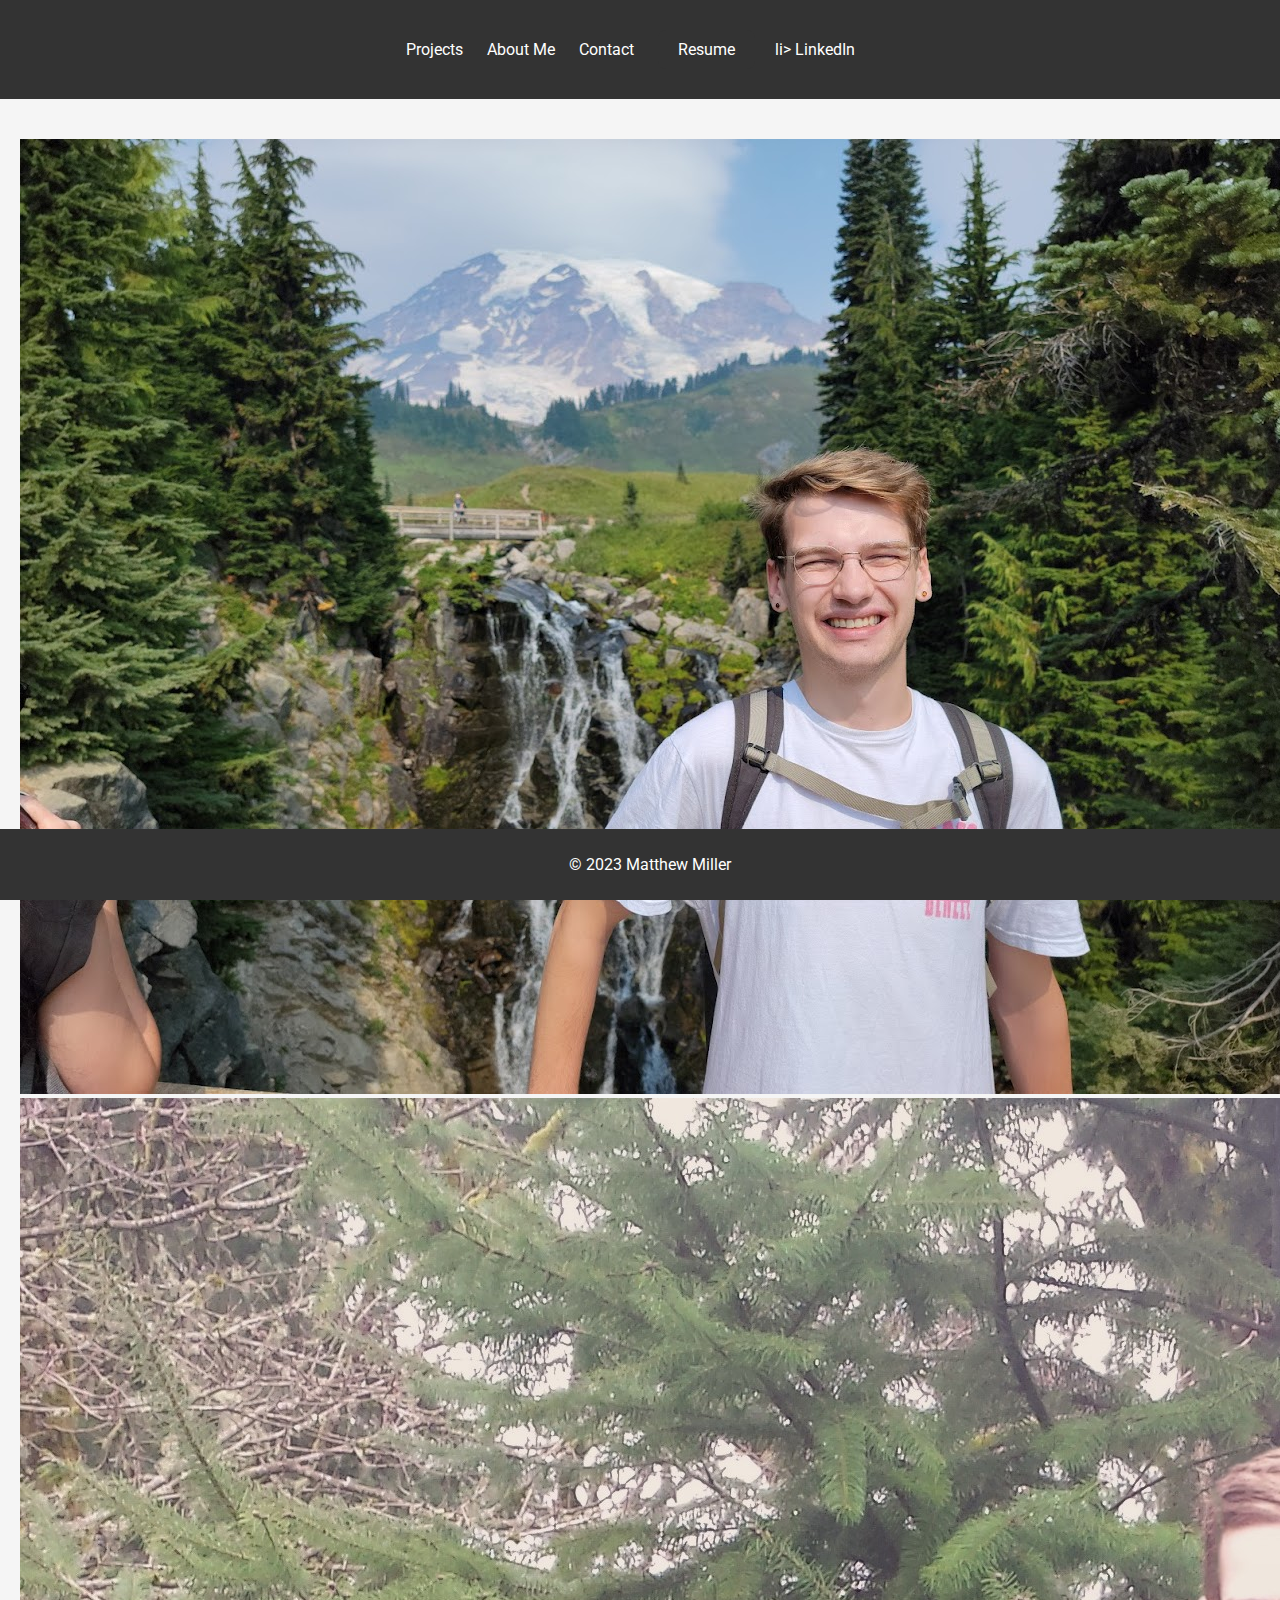
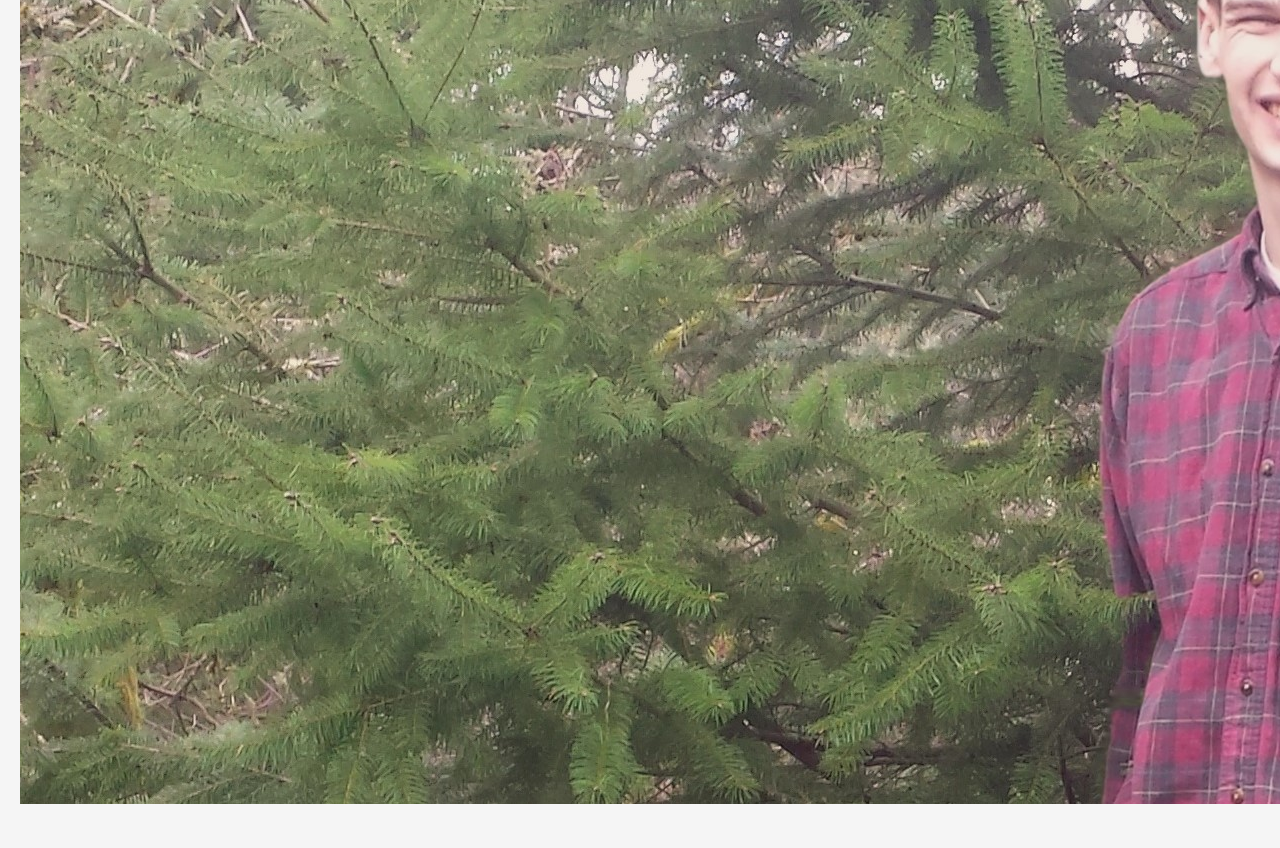
==== commit 5b645345: "Update index.html" ====
--- a/index.html
+++ b/index.html
@@ -4,7 +4,7 @@
 <head>
     <meta charset="UTF-8">
     <meta name="viewport" content="width=device-width, initial-scale=1.0">
-    <title>Your Professional Website</title>
+    <title>Matthew Miller</title>
     <link rel="stylesheet" href="styles.css">
     <link href="https://fonts.googleapis.com/css2?family=Roboto:wght@400;700&display=swap" rel="stylesheet">
 </head>
@@ -13,16 +13,16 @@
     <header>
         <nav>
             <ul>
-                <li><a href="#projects">Projects</a></li>
-                <li><a href="#resume">Resume</a></li>
-                <li><a href="#about">About Me</a></li>
-                <li><a href="#pictures">Pictures</a></li>
-                <li><a href="https://www.linkedin.com/" target="_blank">LinkedIn</a></li>
+                <li><a href="projects.html">Projects</a></li>
+                <li><a href="about.html">About Me</a></li>
+                <li><a href="contact.html">Contact</a></li>
+                <li><a href="Resume.pdf" target="_blank" class="resume-link">Resume</a></li>li>
+                <li><a href="https://www.linkedin.com/in/matthewrobertmillerosu/" target="_blank">LinkedIn</a></li>
             </ul>
         </nav>
     </header>
 
-    <section id="projects" class="section">
+    <!--<section id="projects" class="section">
         <h2>Projects</h2>
         <div class="project">
             <img src="project1.jpg" alt="Project 1">
@@ -37,22 +37,22 @@
     <section id="resume" class="section">
         <h2>Resume</h2>
         <a href="your_resume.pdf" target="_blank" class="resume-link">Download Resume</a>
-        <!-- Add resume content here -->
+        <!-- Add resume content here ->
     </section>
 
     <section id="about" class="section">
         <h2>About Me</h2>
-        <!-- Add your about me content here -->
-    </section>
+        <!-- Add your about me content here ->
+    </section>-->
 
     <section id="pictures" class="section">
-        <h2>Pictures</h2>
-        <img src="sample1.jpg" alt="Sample Image 1">
-        <img src="sample2.jpg" alt="Sample Image 2">
+        <!--<h2>Pictures</h2>-->
+        <img src="20220911_115409.jpg" alt="Image 1">
+        <img src="pic2.jpg" alt="Image 2">
     </section>
 
     <footer>
-        <p>&copy; 2023 Your Name</p>
+        <p>&copy; 2023 Matthew Miller</p>
     </footer>
 </body>
 
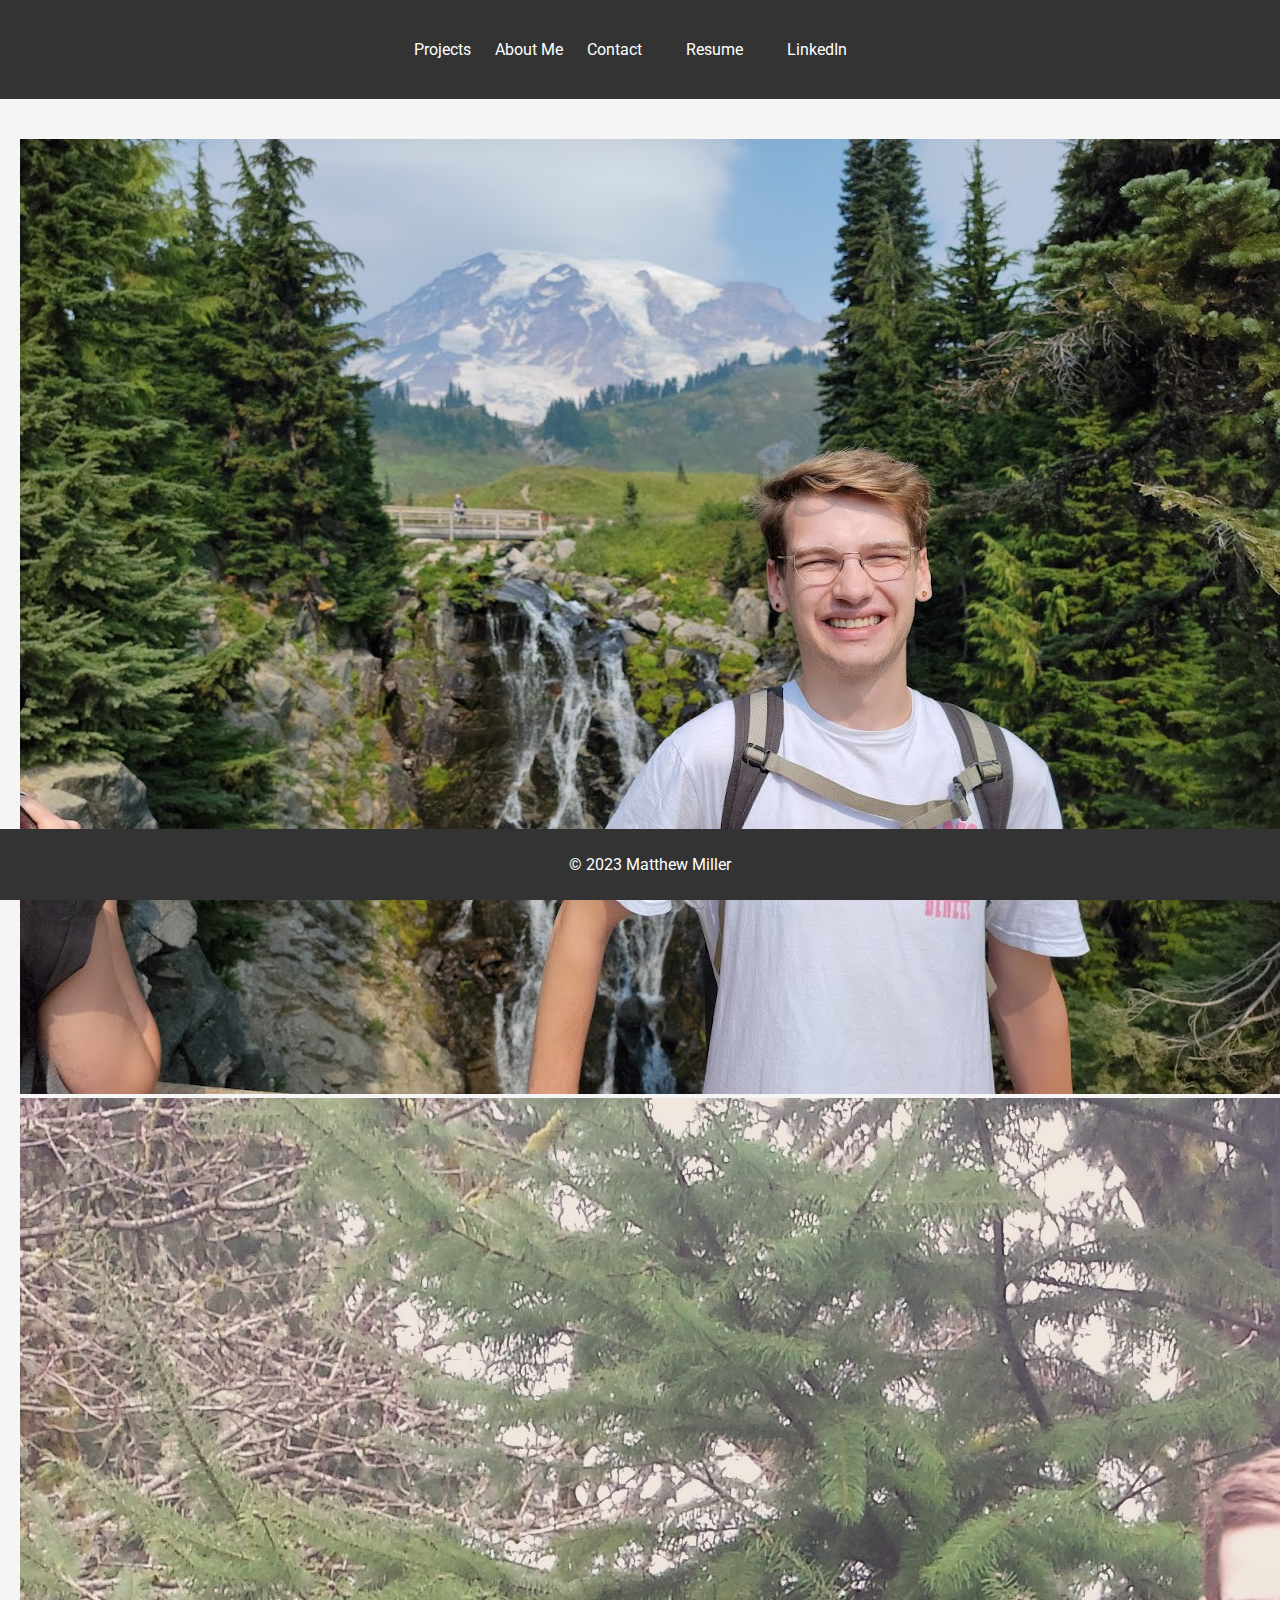
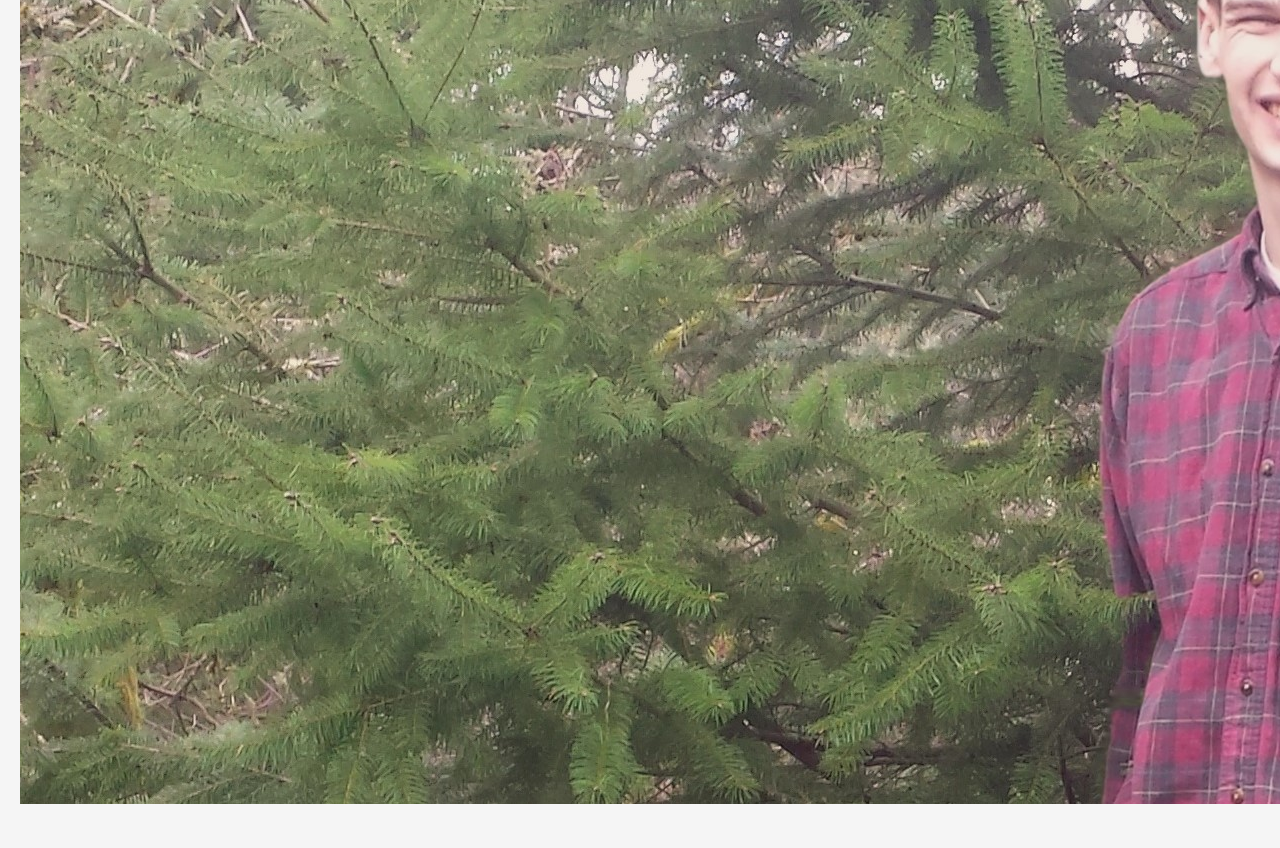
==== commit 195fe86b: "Update index.html" ====
--- a/index.html
+++ b/index.html
@@ -16,7 +16,7 @@
                 <li><a href="projects.html">Projects</a></li>
                 <li><a href="about.html">About Me</a></li>
                 <li><a href="contact.html">Contact</a></li>
-                <li><a href="Resume.pdf" target="_blank" class="resume-link">Resume</a></li>li>
+                <li><a href="Resume.pdf" target="_blank" class="resume-link">Resume</a></li>
                 <li><a href="https://www.linkedin.com/in/matthewrobertmillerosu/" target="_blank">LinkedIn</a></li>
             </ul>
         </nav>
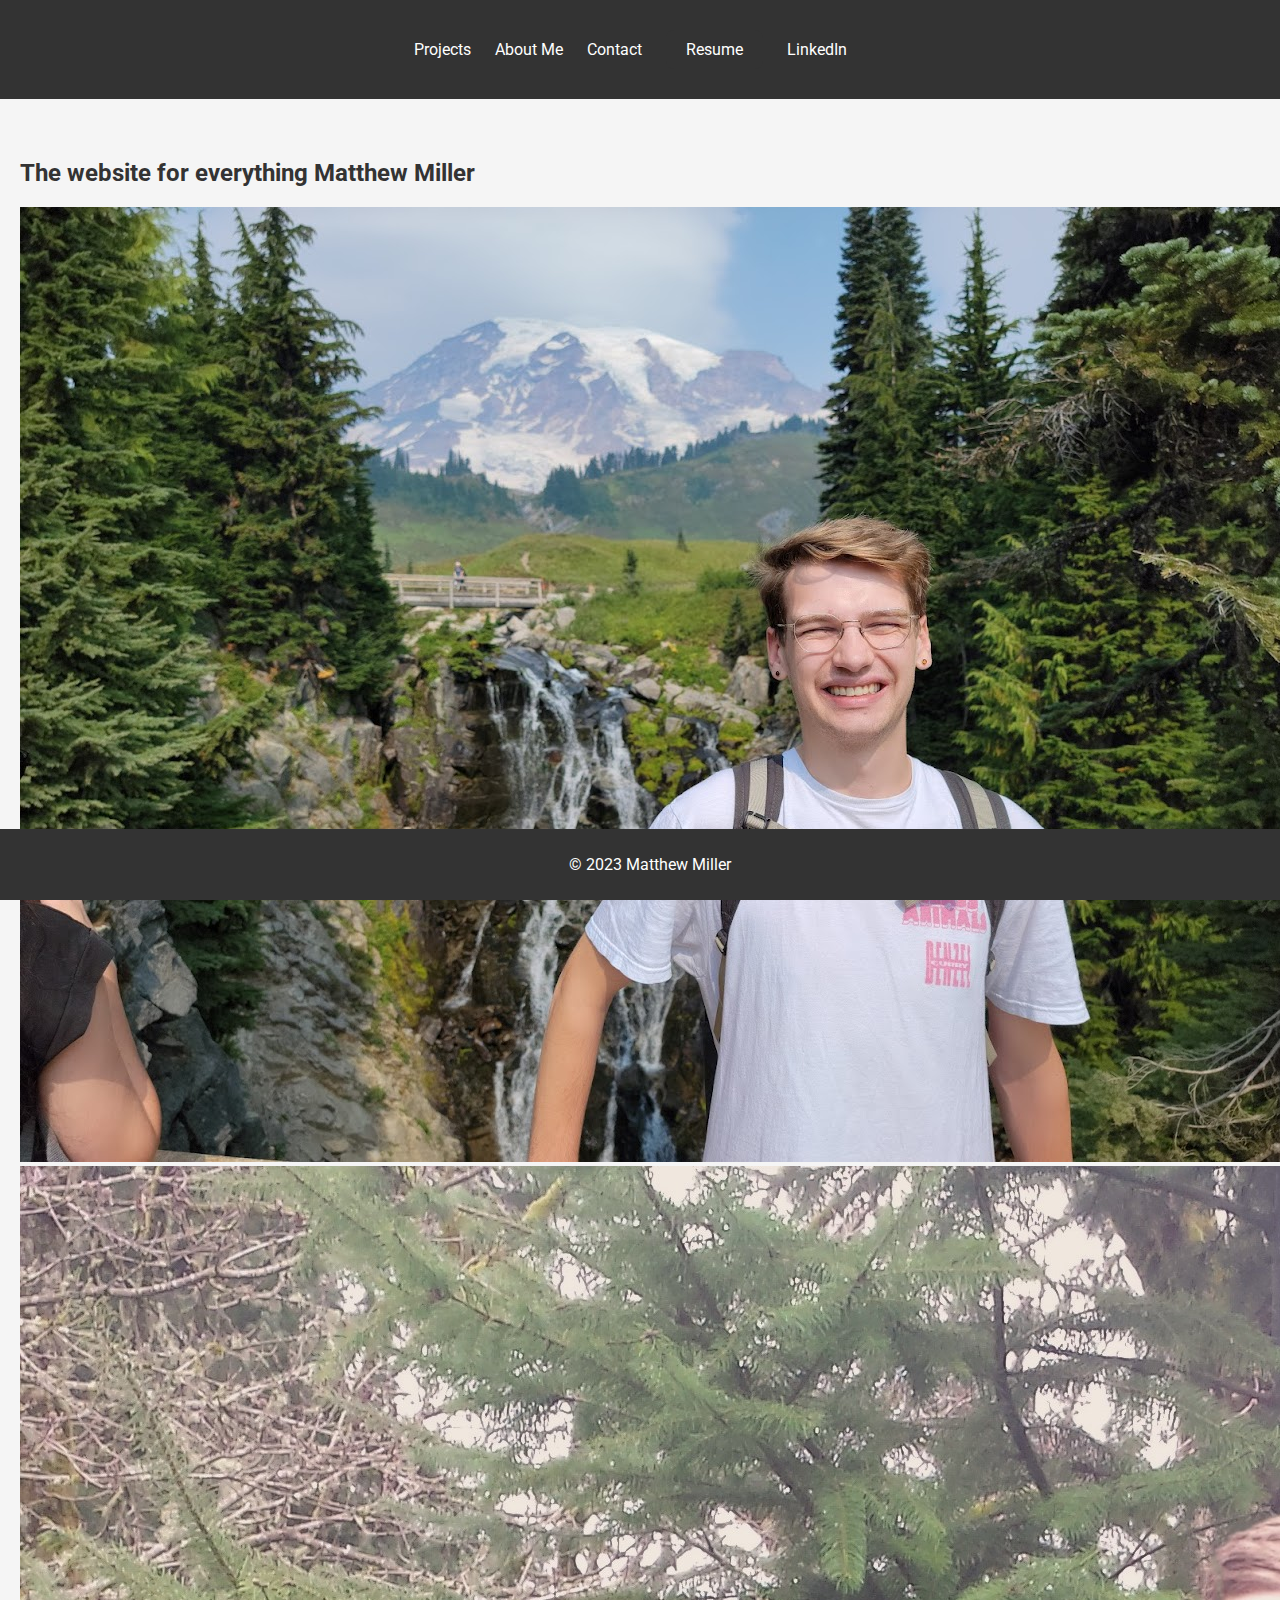
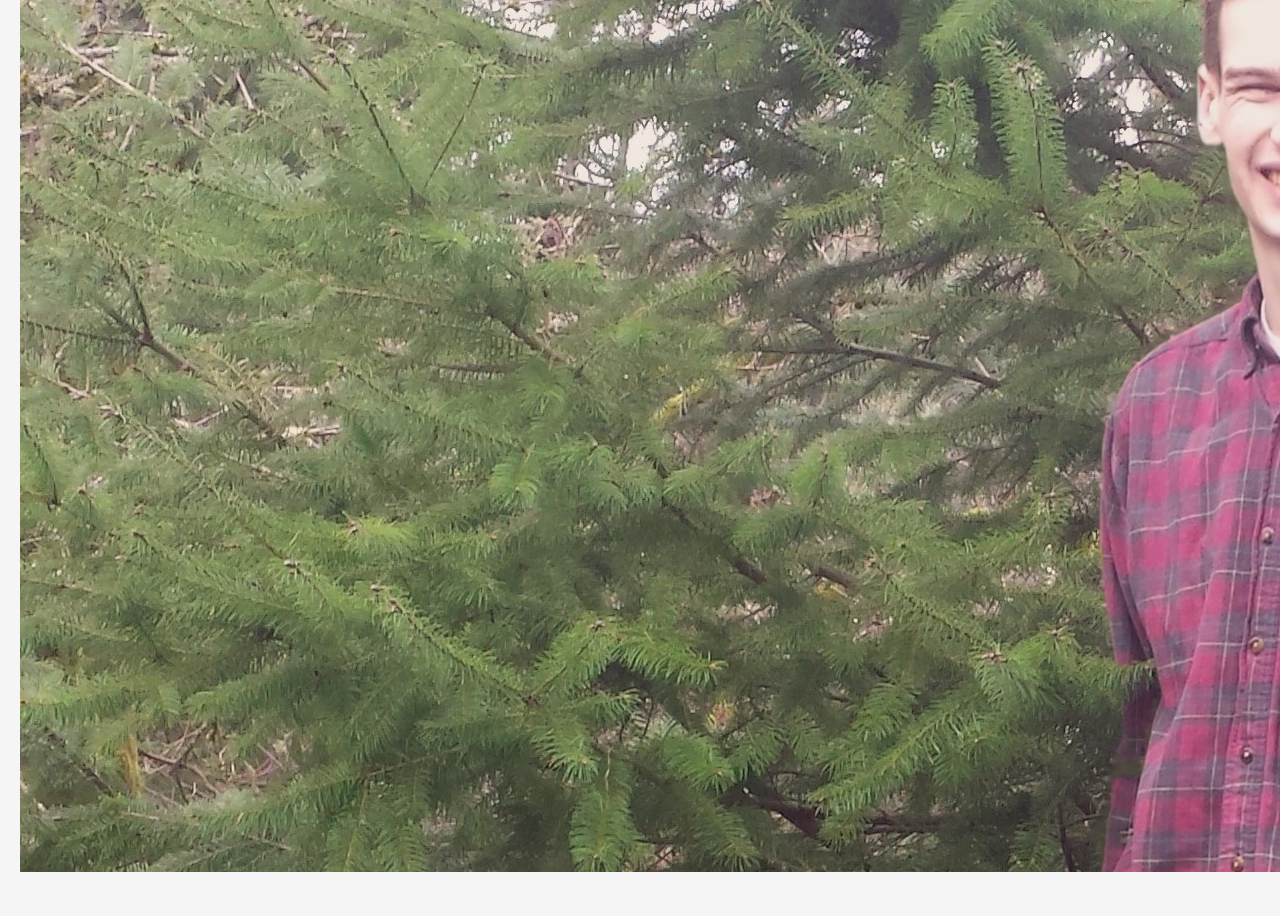
==== commit 4ec051cc: "Update index.html" ====
--- a/index.html
+++ b/index.html
@@ -46,7 +46,7 @@
     </section>-->
 
     <section id="pictures" class="section">
-        <!--<h2>Pictures</h2>-->
+        <h2>The website for everything Matthew Miller</h2>
         <img src="20220911_115409.jpg" alt="Image 1">
         <img src="pic2.jpg" alt="Image 2">
     </section>
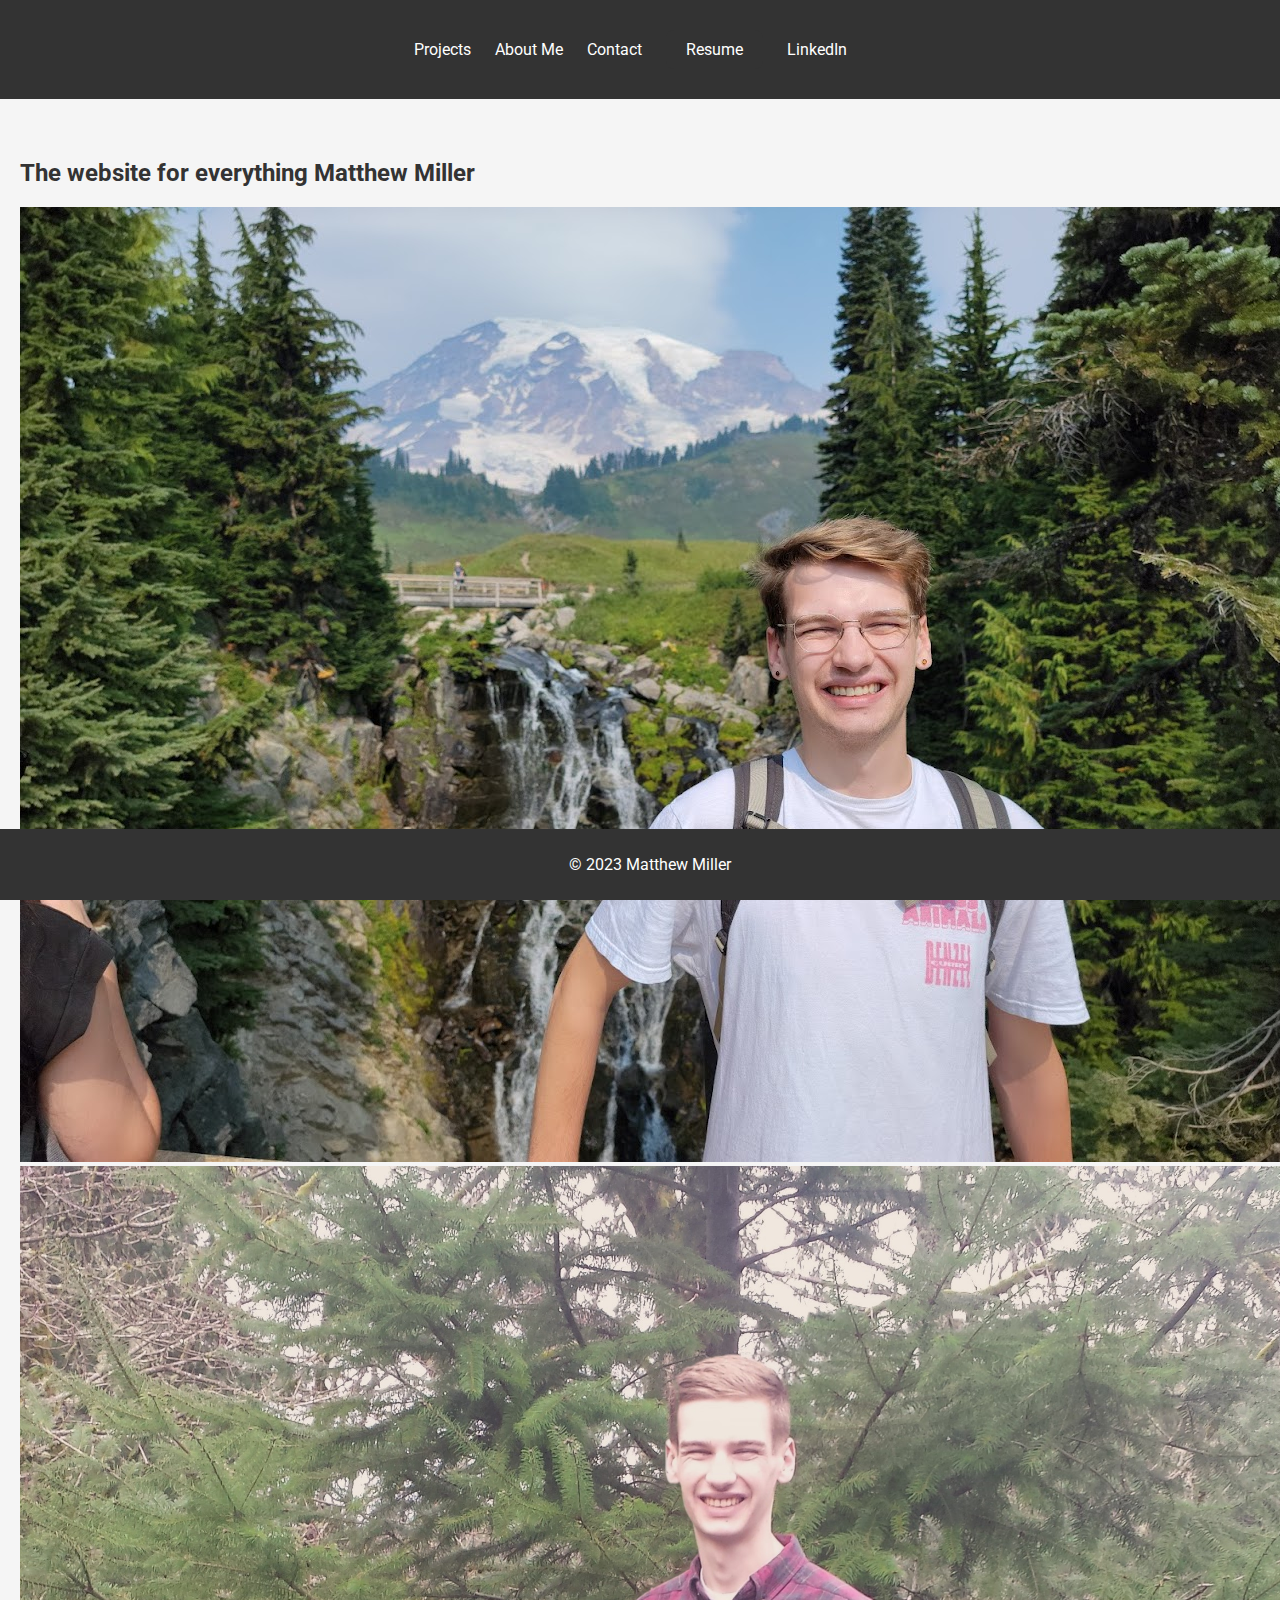
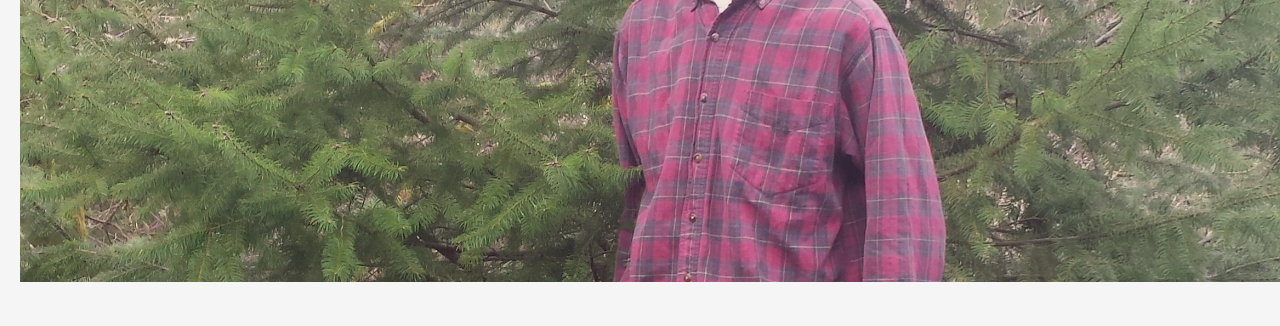
==== commit 76d8c220: "Update index.html" ====
--- a/index.html
+++ b/index.html
@@ -48,7 +48,7 @@
     <section id="pictures" class="section">
         <h2>The website for everything Matthew Miller</h2>
         <img src="20220911_115409.jpg" alt="Image 1">
-        <img src="pic2.jpg" alt="Image 2">
+        <img src="pic2.jpg" alt="Image 2" width="1273">
     </section>
 
     <footer>
--- a/styles.css
+++ b/styles.css
@@ -44,7 +44,7 @@
 }
 
 .project img {
-    max-width: 100%;
+    max-width: 90%;
     height: auto;
     border-radius: 8px;
 }
